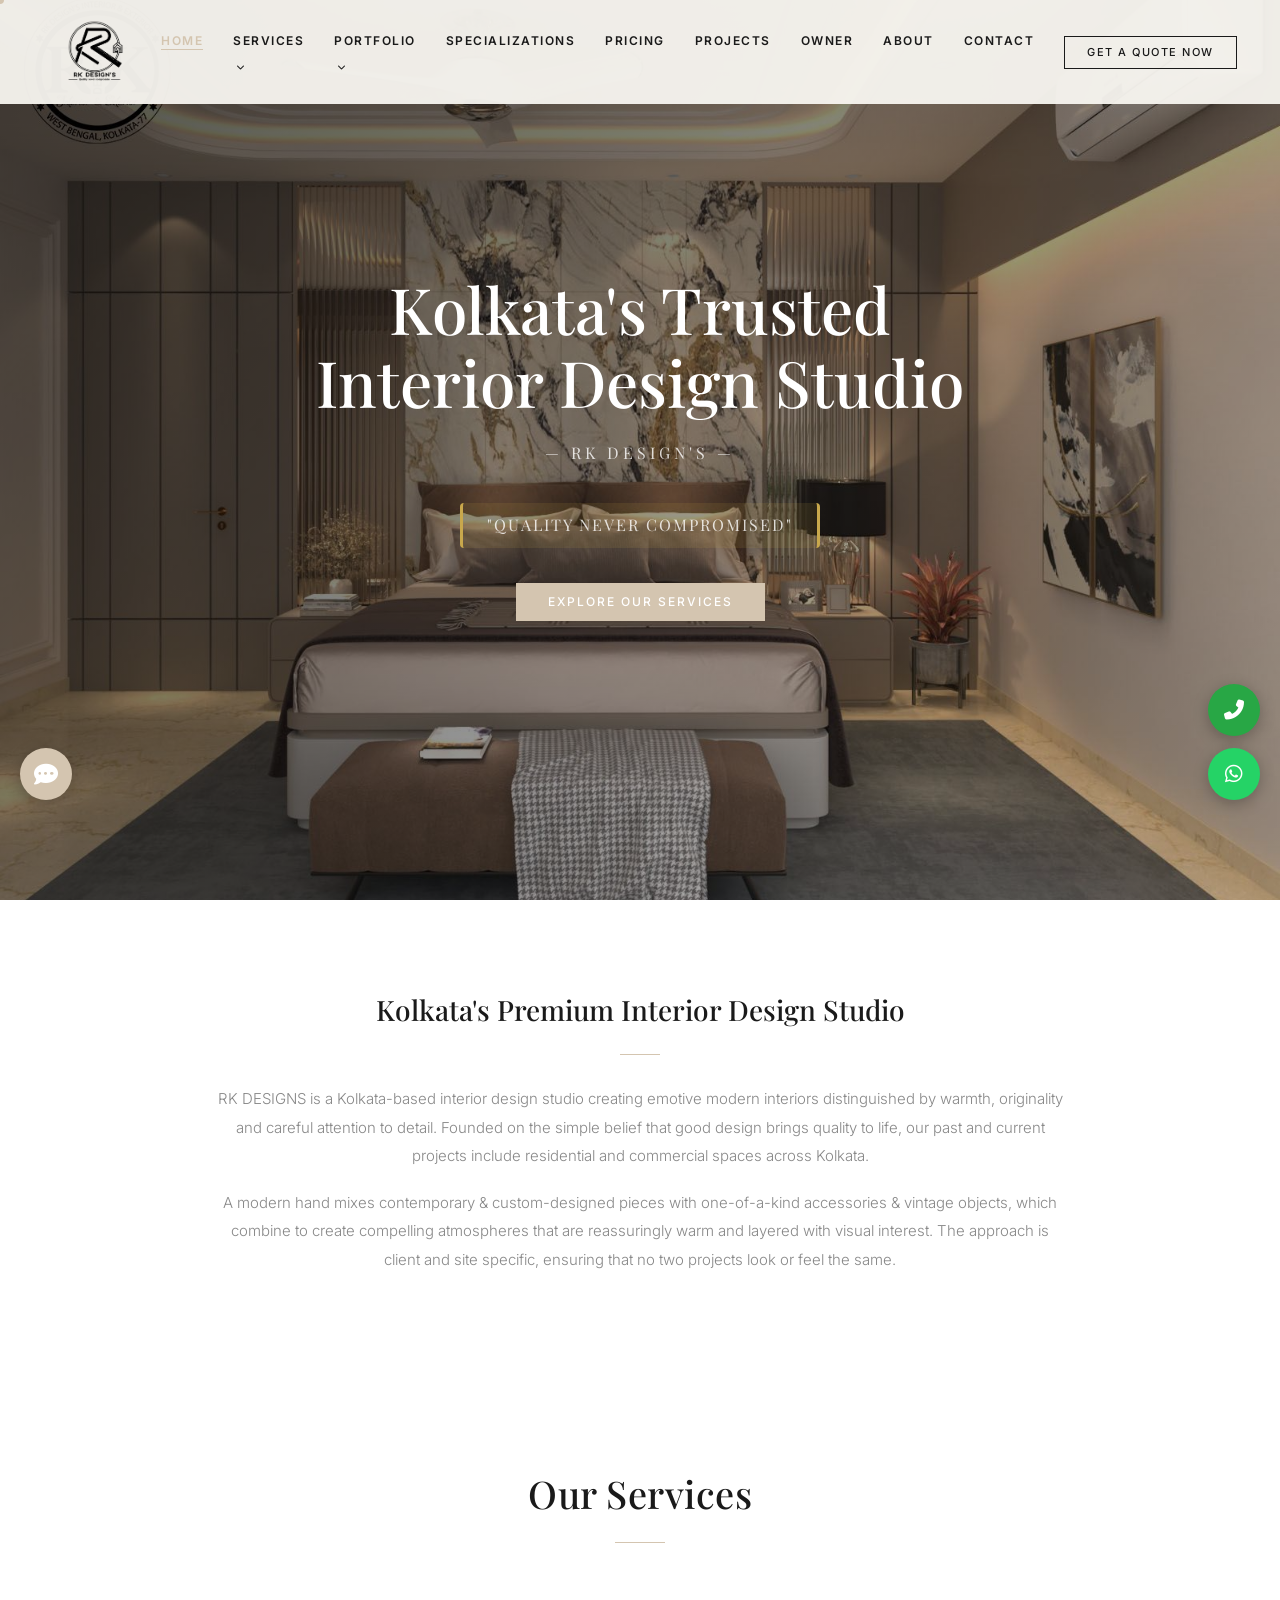
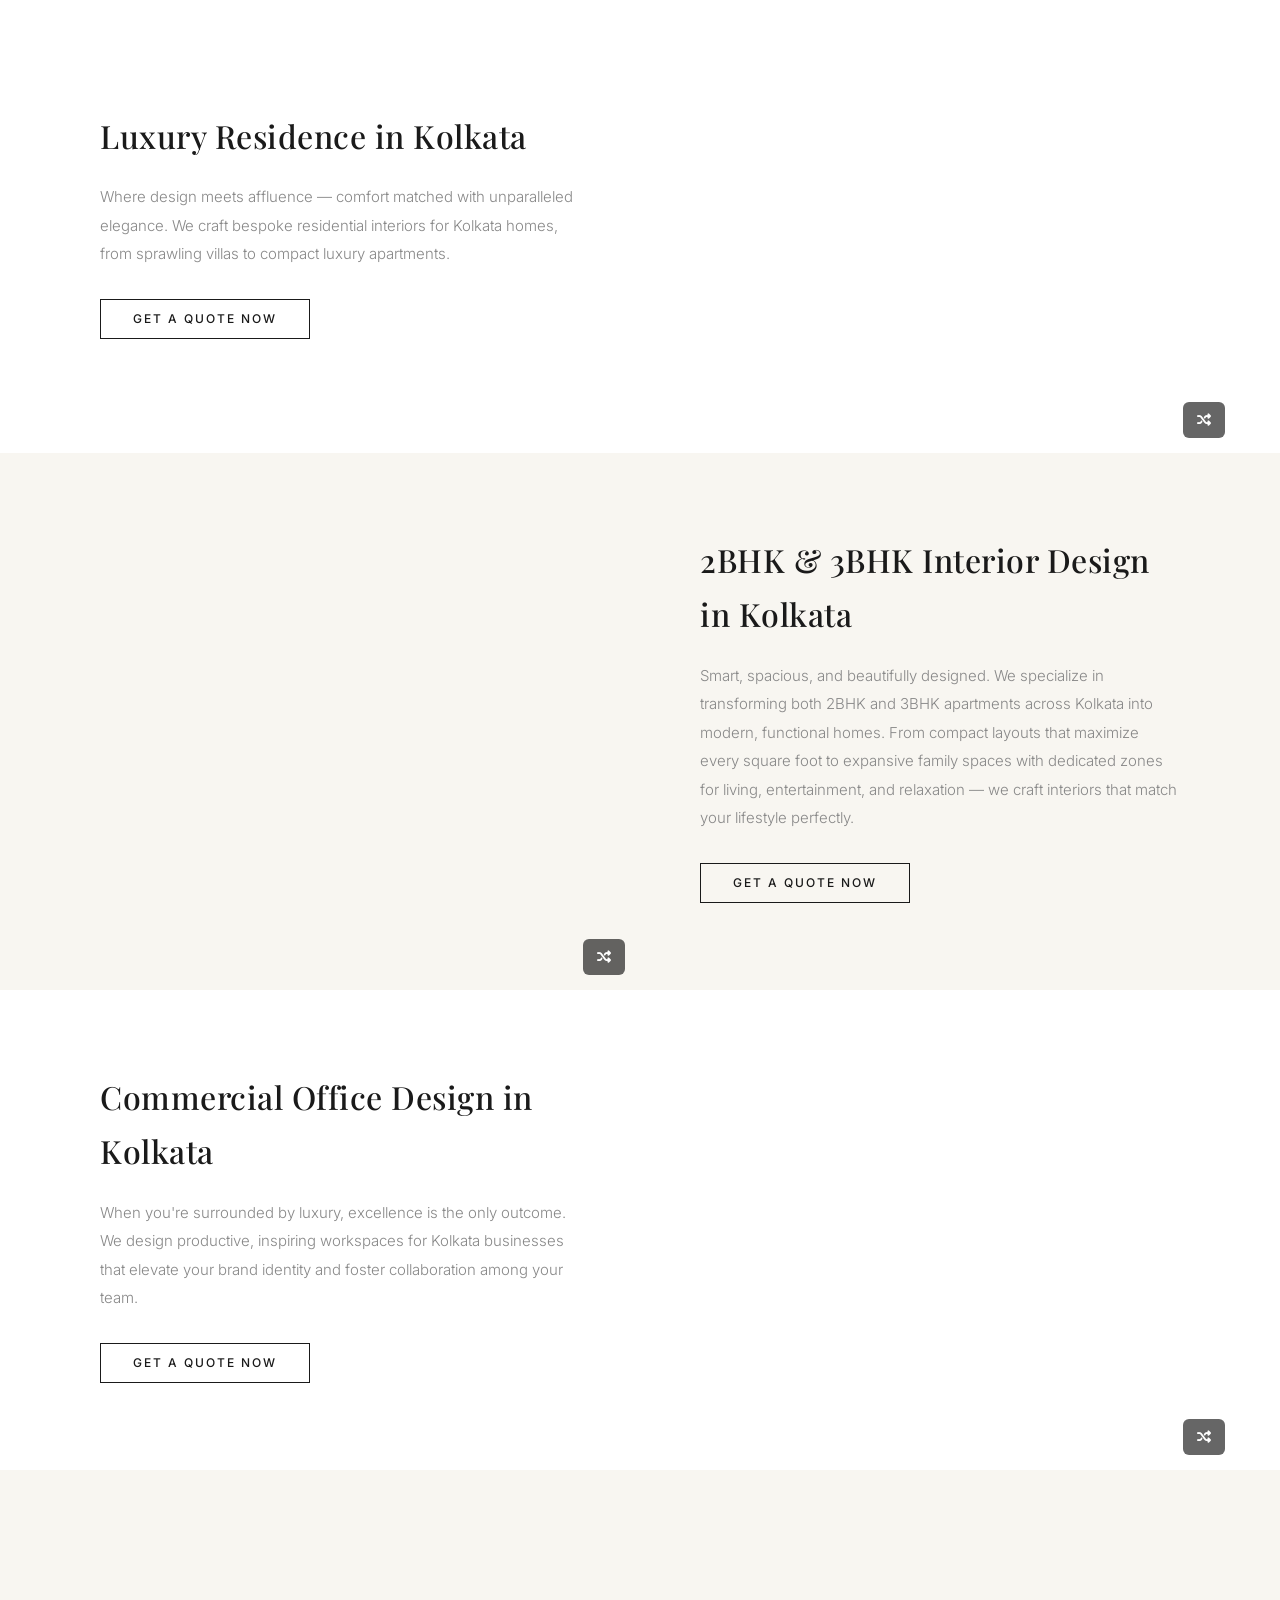
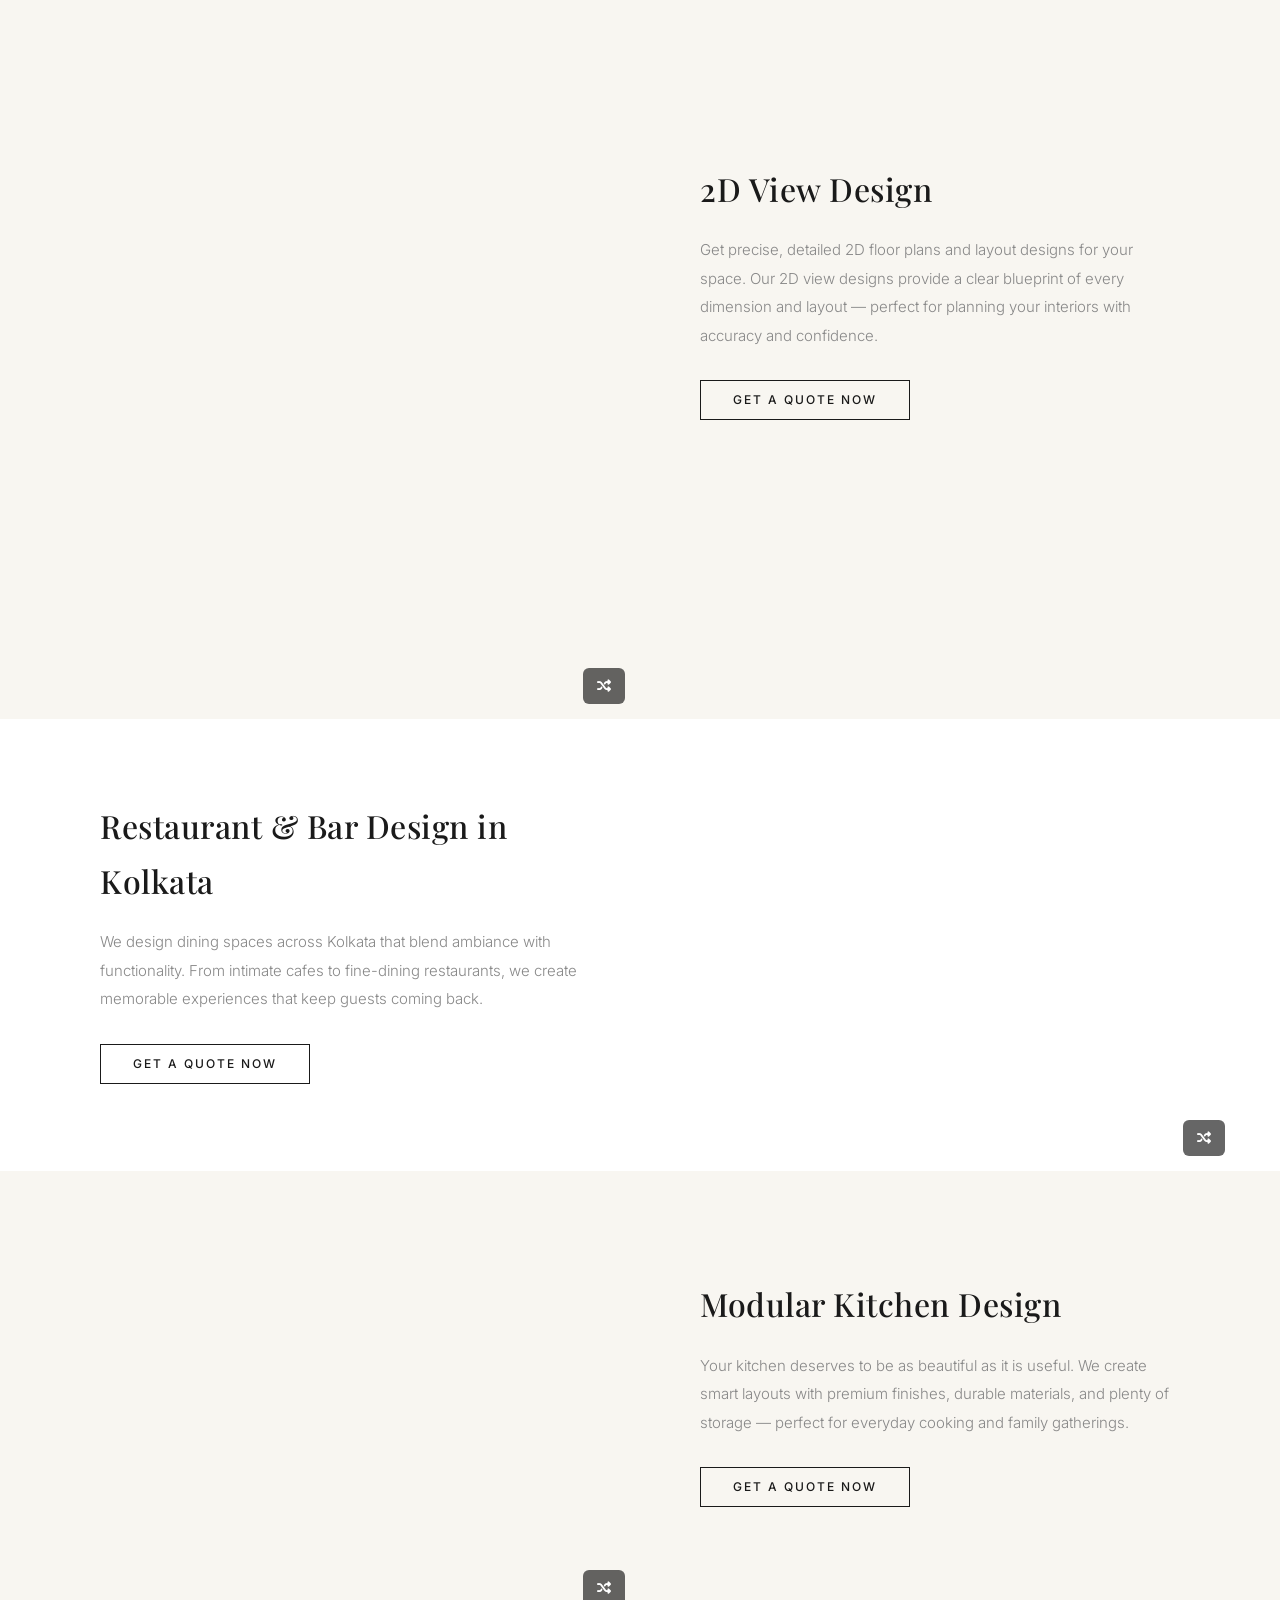
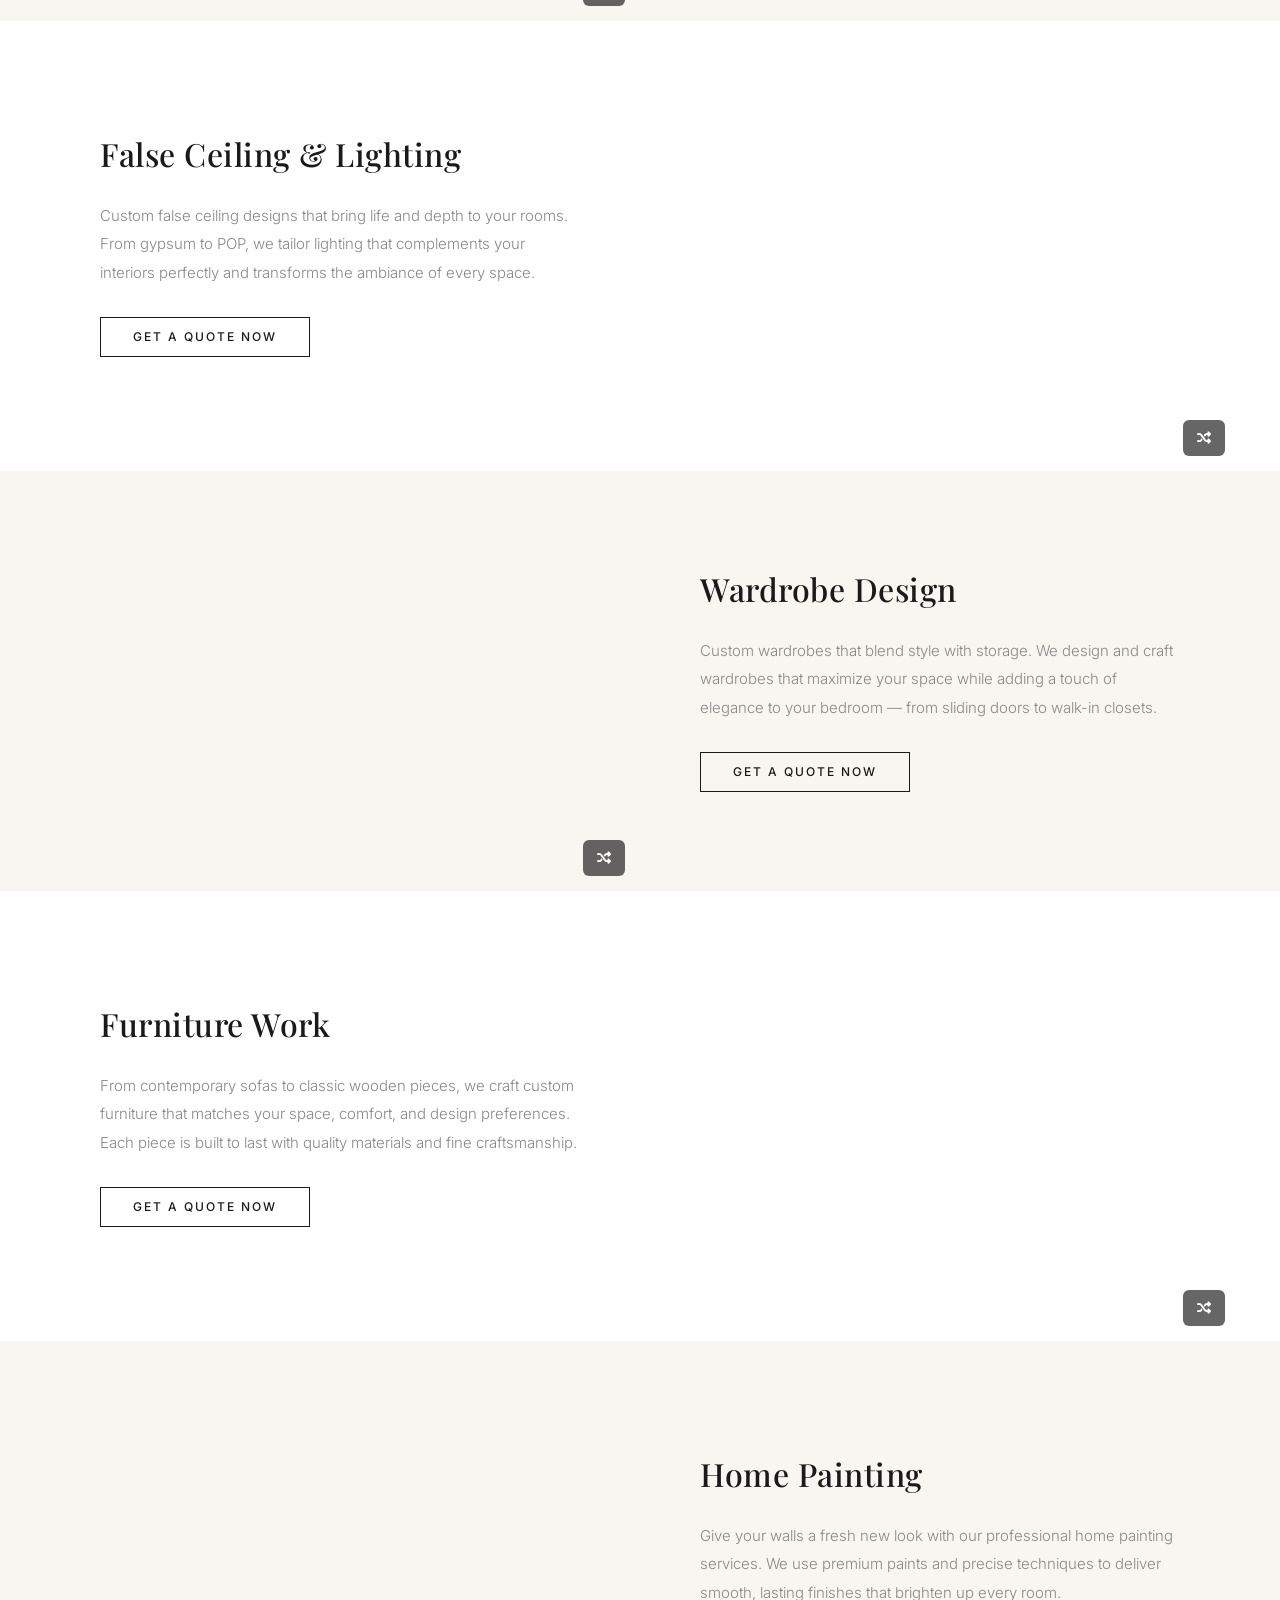
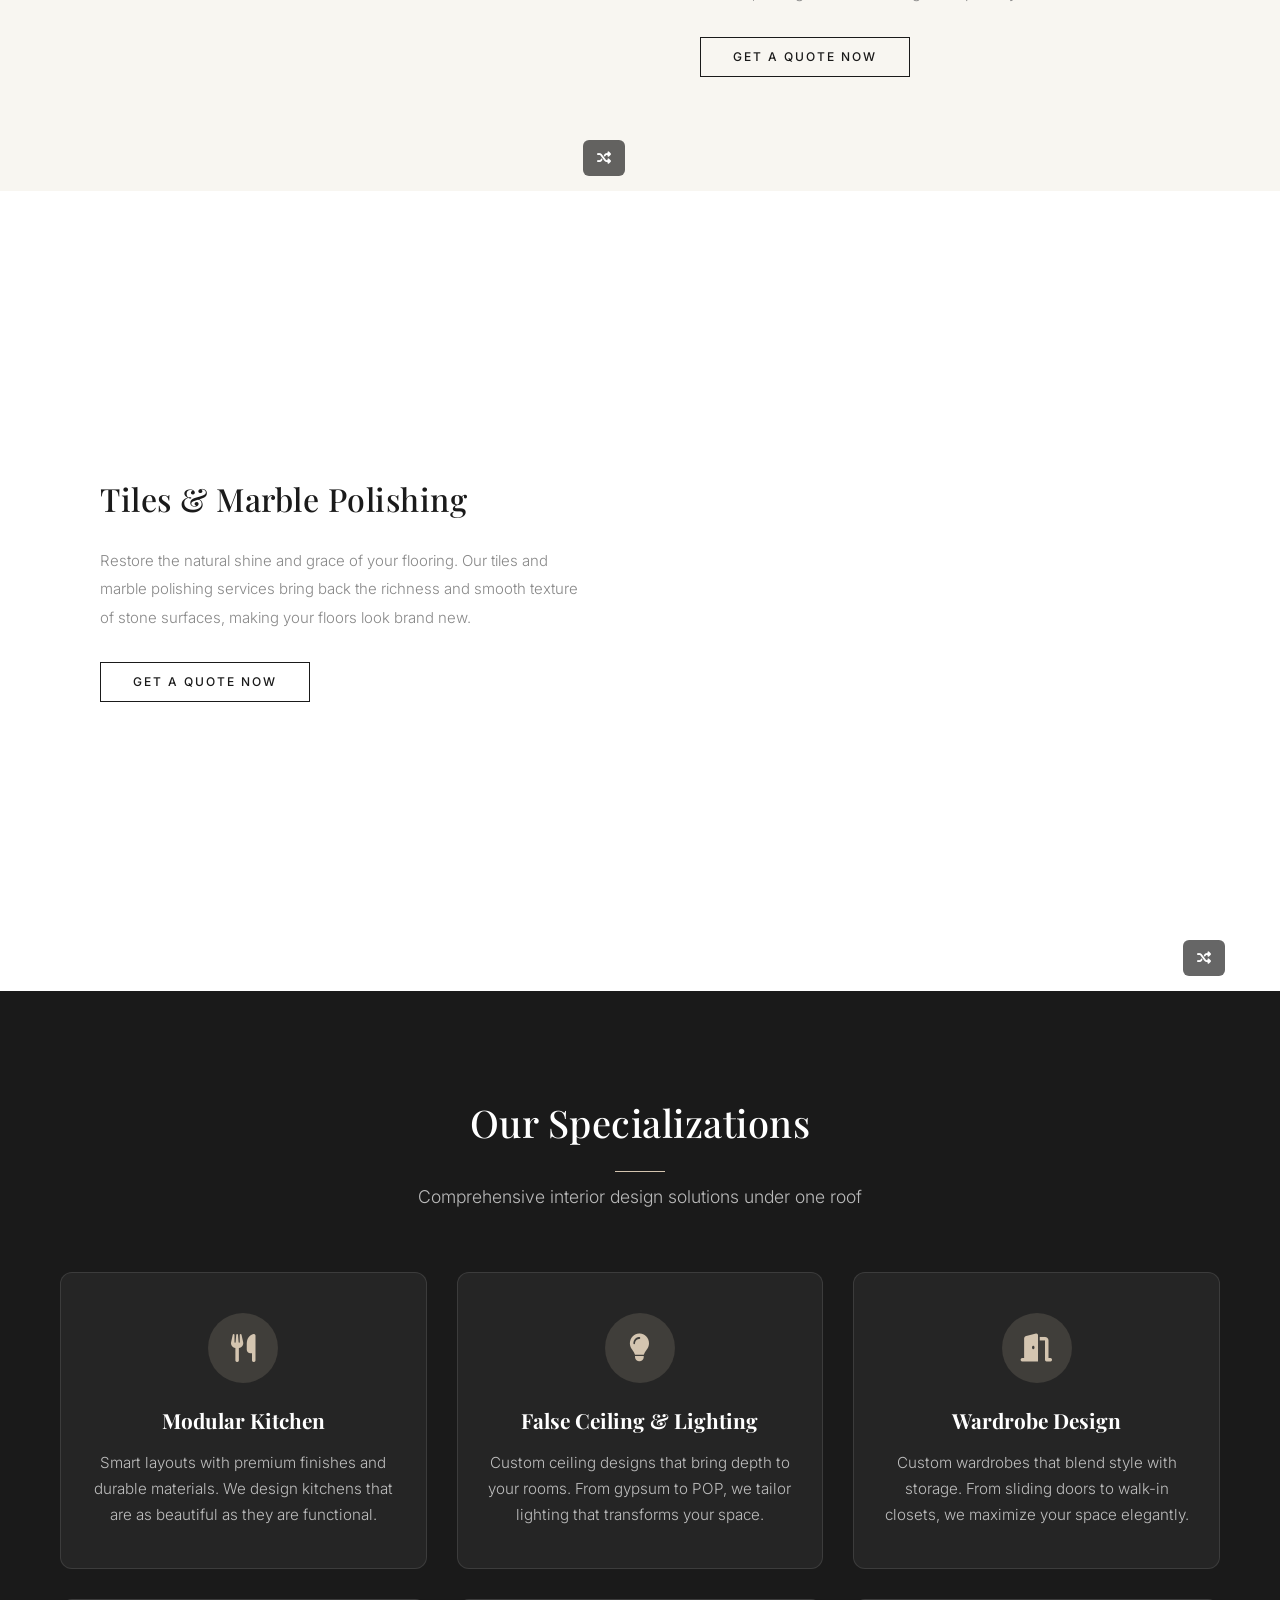
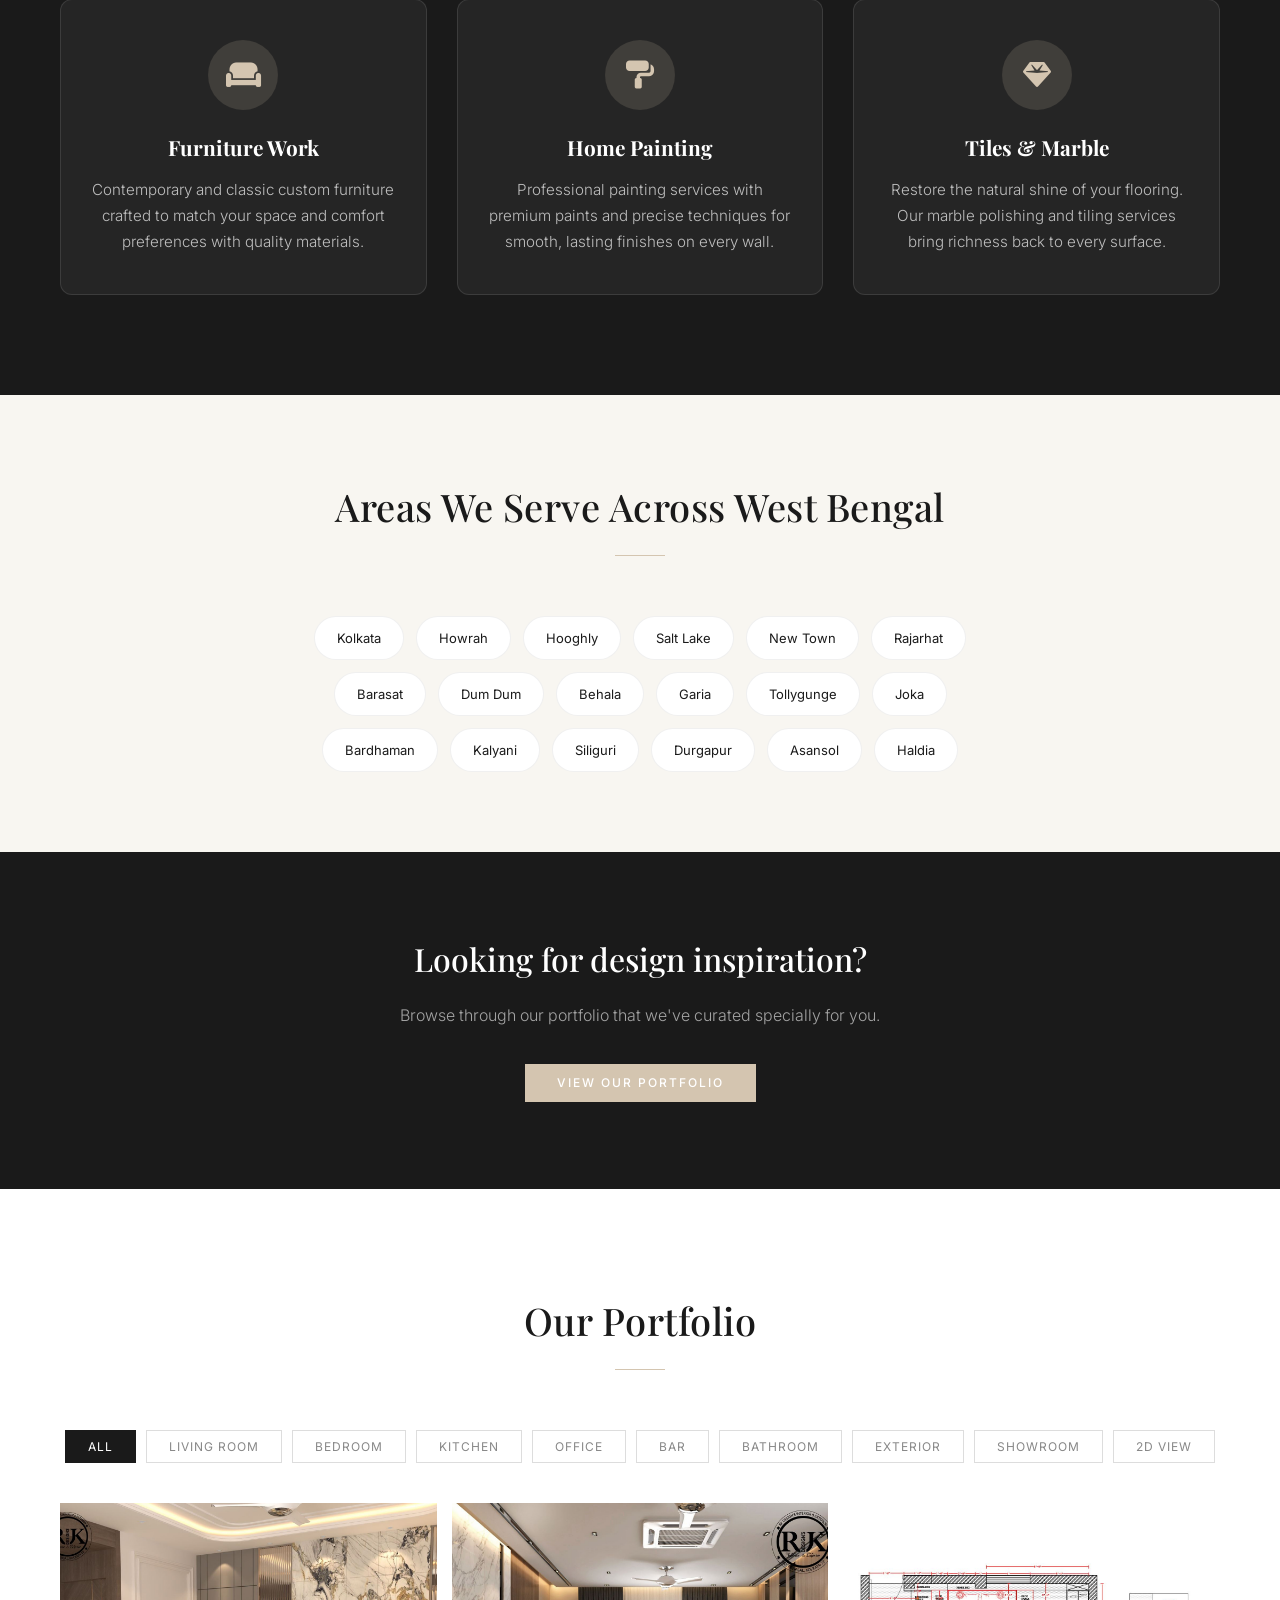
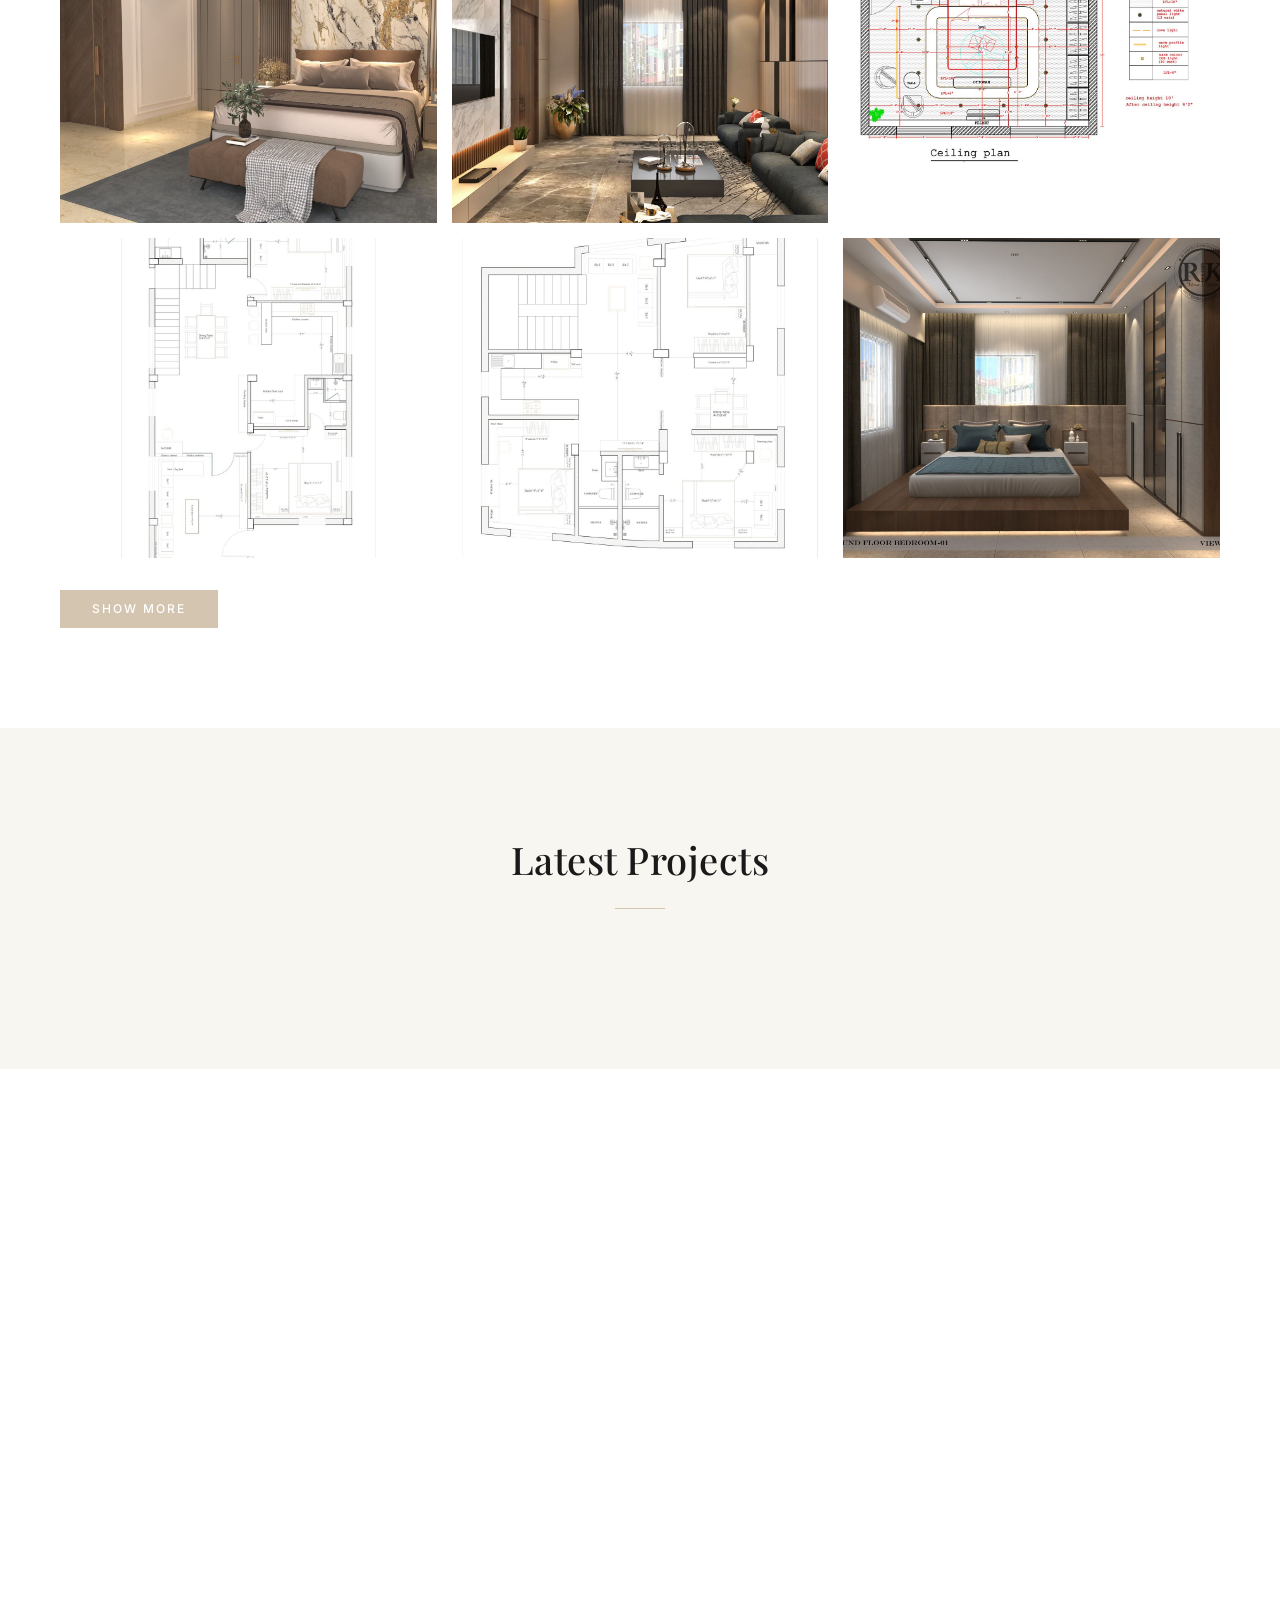
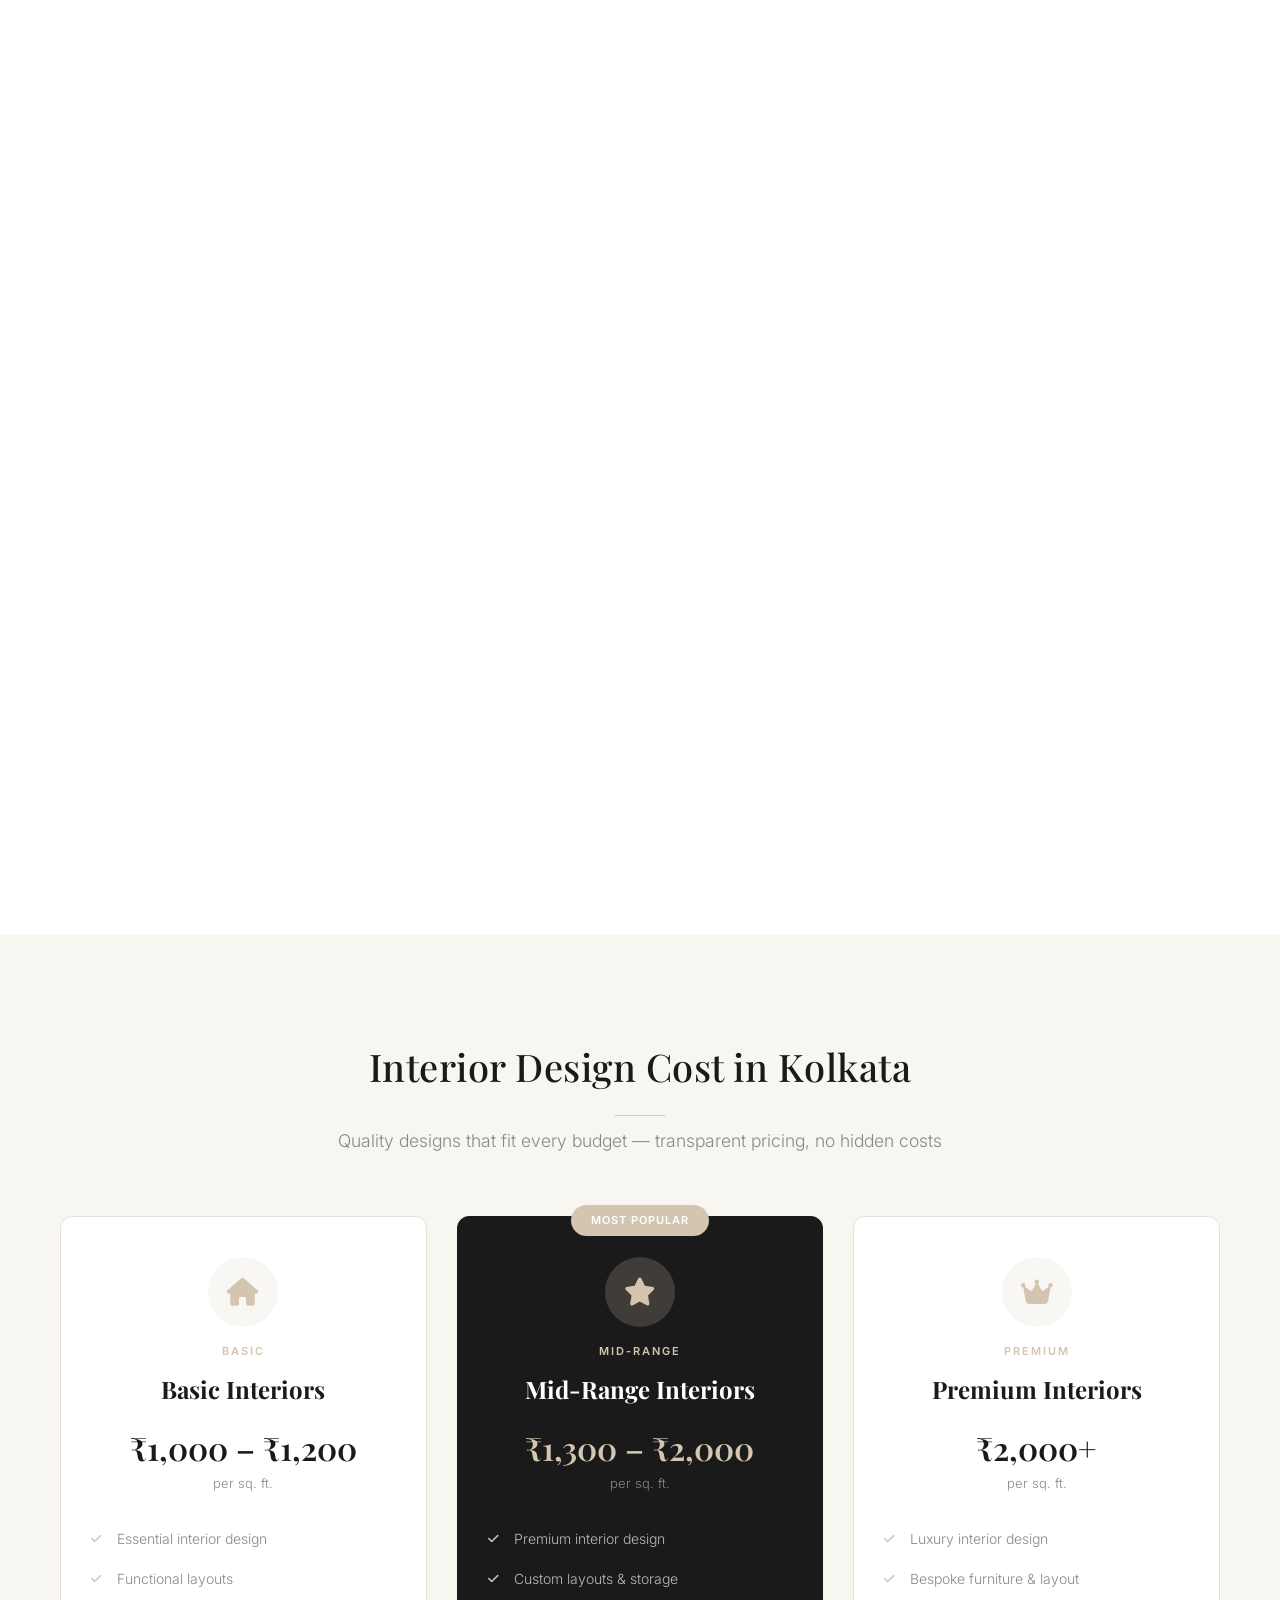
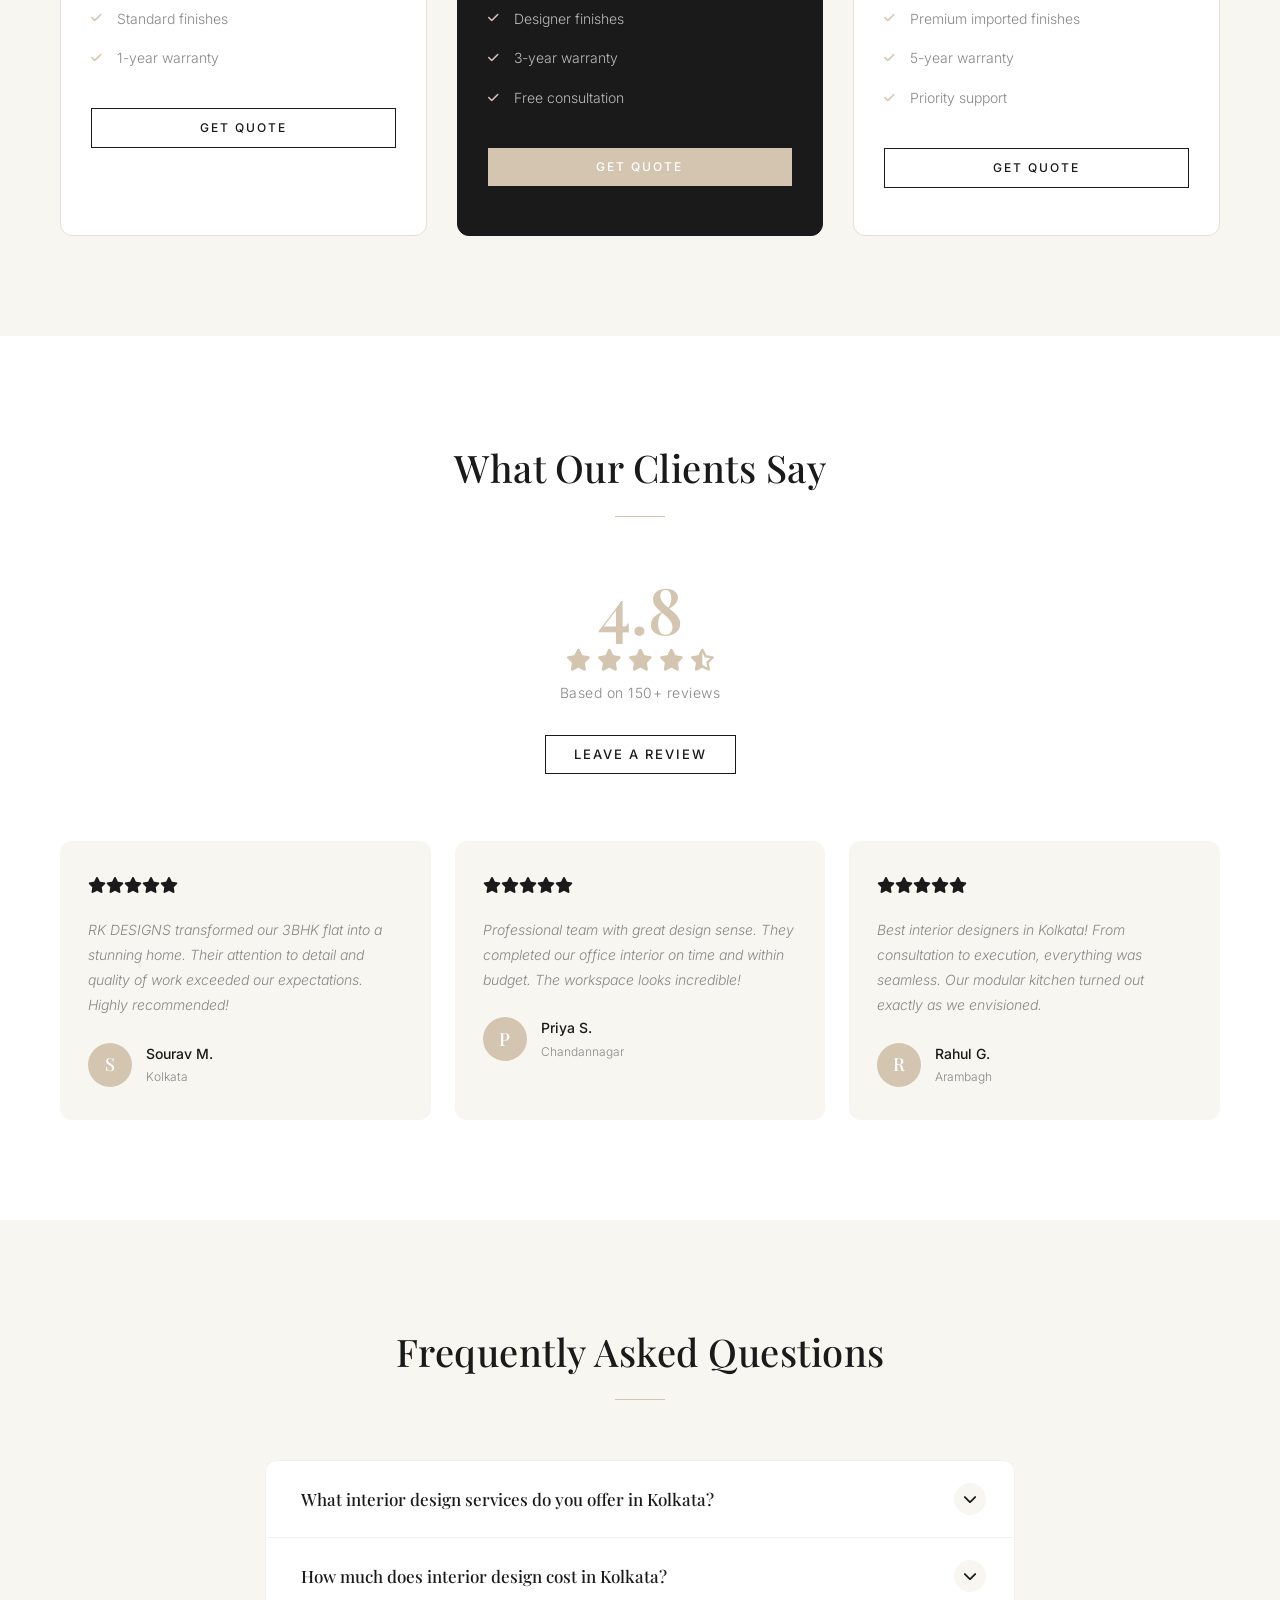
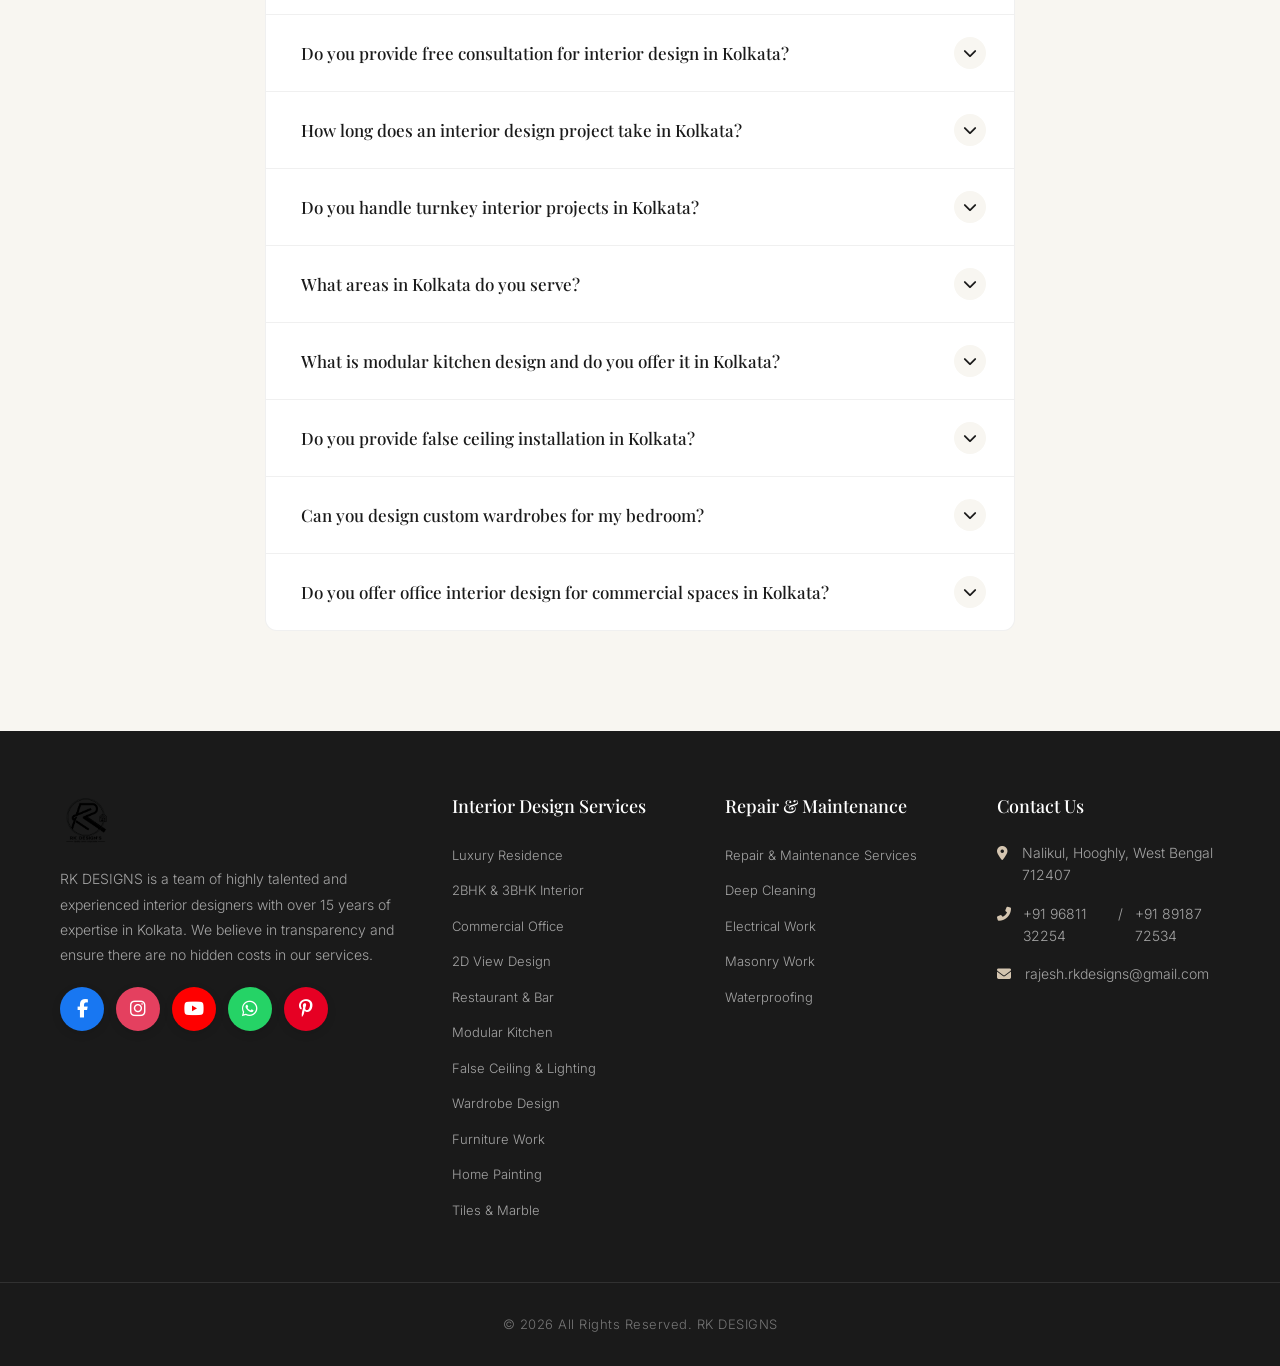
==== index.html @ aaad0874 "Add Repair & Maintenance column in footer with open-quote links" ====
<!DOCTYPE html>
<html lang="en-IN">
<head>
  <meta charset="UTF-8">
  <meta name="viewport" content="width=device-width, initial-scale=1.0">
  <title>RK DESIGNS | Top Interior Designers in Kolkata — Home &amp; Office</title>
  <meta name="description" content="Top-rated interior design studio in Kolkata. Specializing in luxury home interiors, 2BHK/3BHK design, modular kitchens &amp; office spaces. 200+ projects delivered. Free consultation.">
  <meta name="keywords" content="interior design, Kolkata interior designers, luxury home interiors, 2BHK interior, 3BHK interior, office interior design, commercial interior design, RK Designs Interior, free consultation, Kolkata">
  <meta name="author" content="RK DESIGNS">
  <meta name="robots" content="index, follow">
  <meta name="google-site-verification" content="7tRbk-0bBxcNClmO24TuePrwwXHBdunjmTknTZgZs_I">
  <meta name="theme-color" content="#1a1a1a">
  <meta name="format-detection" content="telephone=yes">
  <meta name="referrer" content="origin-when-cross-origin">
  <meta name="geo.region" content="IN-WB">
  <meta name="geo.placename" content="Hooghly">
  <meta name="geo.position" content="22.8900;88.4000">
  <meta name="ICBM" content="22.8900, 88.4000">

  <link rel="canonical" href="https://www.rkdesignsinterior.in/">
  <link rel="sitemap" type="application/xml" title="Sitemap" href="/sitemap.xml">
  <link rel="icon" type="image/png" href="/uploads/logo.png">
  <link rel="apple-touch-icon" href="/uploads/logo.png">
  <link rel="preconnect" href="https://fonts.googleapis.com">
  <link rel="preconnect" href="https://fonts.gstatic.com" crossorigin>
  <link rel="preconnect" href="https://cdnjs.cloudflare.com">
  <link rel="preconnect" href="https://www.youtube.com">
  <link rel="preconnect" href="https://connect.facebook.net">
  <link rel="dns-prefetch" href="https://www.googletagmanager.com">
  <link rel="alternate" hreflang="en-IN" href="https://www.rkdesignsinterior.in/">
  <link rel="alternate" hreflang="x-default" href="https://www.rkdesignsinterior.in/">

  <!-- Open Graph -->
  <meta property="og:type" content="website">
  <meta property="og:title" content="RK DESIGNS | Interior Design Studio in Kolkata - Luxury Home &amp; Office Interiors">
  <meta property="og:description" content="RK Designs Interior offers luxury home interiors, 2BHK, 3BHK, office and commercial interior design services in Kolkata. Get a free consultation today.">
  <meta property="og:url" content="https://www.rkdesignsinterior.in/">
  <meta property="og:site_name" content="RK DESIGNS">
  <meta property="og:image" content="https://www.rkdesignsinterior.in/uploads/logo.png">
  <meta property="og:image:width" content="512">
  <meta property="og:image:height" content="512">
  <meta property="og:image:alt" content="RK DESIGNS - Interior Design Studio Kolkata">
  <meta property="og:locale" content="en_IN">

  <!-- Twitter Card -->
  <meta name="twitter:card" content="summary_large_image">
  <meta name="twitter:title" content="RK DESIGNS | Interior Design Studio in Kolkata">
  <meta name="twitter:description" content="RK Designs Interior offers luxury home interiors, 2BHK, 3BHK, office and commercial interior design services in Kolkata. Get a free consultation today.">
  <meta name="twitter:image" content="https://www.rkdesignsinterior.in/uploads/logo.png">

  <link rel="stylesheet" href="css/style.css">
  <link rel="stylesheet" href="https://cdnjs.cloudflare.com/ajax/libs/font-awesome/6.5.0/css/all.min.css" media="print" onload="this.media='all'">
  <link href="https://fonts.googleapis.com/css2?family=Playfair+Display:ital,wght@0,400;0,500;0,600;0,700;1,400;1,500&family=Inter:wght@300;400;500;600&display=swap" rel="stylesheet">
  <script src="https://www.youtube.com/iframe_api" defer></script>
  <link rel="preload" href="uploads/logo.png" as="image">

  <script type="application/ld+json">
  {
    "@context": "https://schema.org",
    "@type": "LocalBusiness",
    "@id": "https://www.rkdesignsinterior.in/#business",
    "mainEntityOfPage": "https://www.rkdesignsinterior.in/",
    "name": "RK DESIGNS",
    "currenciesAccepted": "INR",
    "paymentAccepted": "Cash, Credit Card, UPI, Bank Transfer",
    "image": "https://www.rkdesignsinterior.in/uploads/logo.png",
    "url": "https://www.rkdesignsinterior.in/",
    "telephone": ["+919681132254", "+918918772534"],
    "email": "rajesh.rkdesigns@gmail.com",
    "description": "Kolkata-based interior design studio specializing in luxury residence, commercial office, and hospitality interior design.",
    "address": {
      "@type": "PostalAddress",
      "streetAddress": "Nalikul, Hooghly",
      "addressLocality": "Hooghly",
      "addressRegion": "West Bengal",
      "postalCode": "712407",
      "addressCountry": "IN"
    },
    "geo": {
      "@type": "GeoCoordinates",
      "latitude": 22.8900,
      "longitude": 88.4000
    },
    "areaServed": ["Kolkata", "West Bengal"],
    "hasMap": "https://maps.google.com/?q=Hooghly",
    "founder": {
      "@type": "Person",
      "name": "Rajesh Dhara"
    },
    "contactPoint": {
      "@type": "ContactPoint",
      "telephone": "+919681132254",
      "contactType": "customer service",
      "availableLanguage": ["English", "Bengali", "Hindi"]
    },
    "sameAs": [
      "https://www.facebook.com/rkdesigns.interior.exterior",
      "https://www.instagram.com/rkdesigns.interior.exterior",
      "https://www.youtube.com/@rkdesignshomedecor3142",
      "https://wa.me/919681132254",
      "https://www.pinterest.com/dhararajesh/"
    ],
    "openingHours": "Mo-Su 09:00-20:00",
    "priceRange": "₹₹",
    "openingHoursSpecification": [
      { "@type": "OpeningHoursSpecification", "dayOfWeek": "Monday", "opens": "09:00", "closes": "20:00" },
      { "@type": "OpeningHoursSpecification", "dayOfWeek": "Tuesday", "opens": "09:00", "closes": "20:00" },
      { "@type": "OpeningHoursSpecification", "dayOfWeek": "Wednesday", "opens": "09:00", "closes": "20:00" },
      { "@type": "OpeningHoursSpecification", "dayOfWeek": "Thursday", "opens": "09:00", "closes": "20:00" },
      { "@type": "OpeningHoursSpecification", "dayOfWeek": "Friday", "opens": "09:00", "closes": "20:00" },
      { "@type": "OpeningHoursSpecification", "dayOfWeek": "Saturday", "opens": "09:00", "closes": "20:00" },
      { "@type": "OpeningHoursSpecification", "dayOfWeek": "Sunday", "opens": "09:00", "closes": "20:00" }
    ],
    "numberOfEmployees": { "@type": "QuantitativeValue", "minValue": 5, "maxValue": 20 },
    "foundingDate": "2010",
    "knowsAbout": ["Interior Design", "Home Renovation", "Modular Kitchen", "Office Design", "False Ceiling", "Wardrobe Design", "Furniture Design", "Home Painting", "Tiles and Marble Polishing"],
    "keywords": "interior design Kolkata, home interiors, modular kitchen, office interior, false ceiling, wardrobe design, furniture work, home painting, tiles marble polishing, RK DESIGNS"
  }
  </script>

  <script type="application/ld+json">
  {
    "@context": "https://schema.org",
    "@type": "Organization",
    "name": "RK DESIGNS",
    "url": "https://www.rkdesignsinterior.in/",
    "logo": "https://www.rkdesignsinterior.in/uploads/logo.png",
    "description": "Kolkata-based interior design company offering home interiors, modular kitchens, office interiors, false ceilings, and turnkey solutions.",
    "foundingDate": "2010",
    "founder": {
      "@type": "Person",
      "name": "Rajesh Dhara"
    },
    "contactPoint": [
      {
        "@type": "ContactPoint",
        "telephone": "+919681132254",
        "contactType": "customer service",
        "availableLanguage": ["English", "Bengali", "Hindi"]
      },
      {
        "@type": "ContactPoint",
        "telephone": "+918918772534",
        "contactType": "customer service",
        "availableLanguage": ["English", "Bengali", "Hindi"]
      }
    ],
    "sameAs": [
      "https://www.facebook.com/rkdesigns.interior.exterior",
      "https://www.instagram.com/rkdesigns.interior.exterior",
      "https://www.youtube.com/@rkdesignshomedecor3142",
      "https://wa.me/919681132254",
      "https://www.pinterest.com/dhararajesh/"
    ]
  }
  </script>

  <script type="application/ld+json">
  {
    "@context": "https://schema.org",
    "@type": "Service",
    "serviceType": "Interior Design",
    "provider": {
      "@type": "LocalBusiness",
      "name": "RK DESIGNS",
      "url": "https://www.rkdesignsinterior.in/"
    },
    "areaServed": [
      { "@type": "City", "name": "Kolkata" },
      { "@type": "City", "name": "Howrah" },
      { "@type": "City", "name": "Siliguri" },
      { "@type": "City", "name": "Durgapur" },
      { "@type": "City", "name": "Asansol" },
      { "@type": "State", "name": "West Bengal" }
    ],
    "description": "RK DESIGNS offers professional interior design services across Kolkata and West Bengal including luxury home interiors, modular kitchen design, office interiors, false ceiling installation, wardrobe design, furniture work, home painting, tiles and marble polishing, 2D view design, and turnkey interior solutions.",
    "offers": [
      {
        "@type": "Offer",
        "itemOffered": {
          "@type": "Service",
          "name": "Luxury Residence Interior Design"
        }
      },
      {
        "@type": "Offer",
        "itemOffered": {
          "@type": "Service",
          "name": "2BHK & 3BHK Interior Design"
        }
      },
      {
        "@type": "Offer",
        "itemOffered": {
          "@type": "Service",
          "name": "Commercial Office Interior Design"
        }
      },
      {
        "@type": "Offer",
        "itemOffered": {
          "@type": "Service",
          "name": "2D View Design"
        }
      },
      {
        "@type": "Offer",
        "itemOffered": {
          "@type": "Service",
          "name": "Restaurant and Bar Design"
        }
      },
      {
        "@type": "Offer",
        "itemOffered": {
          "@type": "Service",
          "name": "Modular Kitchen Design"
        }
      },
      {
        "@type": "Offer",
        "itemOffered": {
          "@type": "Service",
          "name": "False Ceiling and Lighting"
        }
      },
      {
        "@type": "Offer",
        "itemOffered": {
          "@type": "Service",
          "name": "Wardrobe Design"
        }
      },
      {
        "@type": "Offer",
        "itemOffered": {
          "@type": "Service",
          "name": "Custom Furniture Work"
        }
      },
      {
        "@type": "Offer",
        "itemOffered": {
          "@type": "Service",
          "name": "Home Painting Services"
        }
      },
      {
        "@type": "Offer",
        "itemOffered": {
          "@type": "Service",
          "name": "Tiles and Marble Polishing"
        }
      },
      {
        "@type": "Offer",
        "itemOffered": {
          "@type": "Service",
          "name": "Turnkey Interior Solutions"
        }
      }
    ]
  }
  </script>

  <script type="application/ld+json">
  {
    "@context": "https://schema.org",
    "@type": "FAQPage",
    "mainEntity": [
      {
        "@type": "Question",
        "name": "What interior design services do you offer in Kolkata?",
        "acceptedAnswer": {
          "@type": "Answer",
          "text": "We offer home interiors, modular kitchen design, office interiors, false ceiling installation, 2D view design, and complete turnkey interior solutions for residential and commercial spaces across Kolkata."
        }
      },
      {
        "@type": "Question",
        "name": "How much does interior design cost in Kolkata?",
        "acceptedAnswer": {
          "@type": "Answer",
          "text": "Our pricing varies based on project scope, size, and materials. Contact us for a free consultation and customized quote tailored to your budget and requirements."
        }
      },
      {
        "@type": "Question",
        "name": "Do you provide free consultation for interior design in Kolkata?",
        "acceptedAnswer": {
          "@type": "Answer",
          "text": "Yes, we offer a free consultation to understand your requirements, discuss design ideas, and provide an estimated quote for your interior design project."
        }
      },
      {
        "@type": "Question",
        "name": "How long does an interior design project take in Kolkata?",
        "acceptedAnswer": {
          "@type": "Answer",
          "text": "Project timelines depend on the scope. A typical 2BHK or 3BHK apartment interior takes 4–8 weeks, while larger commercial projects may take longer. We provide a detailed timeline during consultation."
        }
      },
      {
        "@type": "Question",
        "name": "Do you handle turnkey interior projects in Kolkata?",
        "acceptedAnswer": {
          "@type": "Answer",
          "text": "Yes, we provide end-to-end turnkey interior solutions covering design, material selection, procurement, construction, installation, and project management."
        }
      },
      {
        "@type": "Question",
        "name": "What areas in Kolkata do you serve?",
        "acceptedAnswer": {
          "@type": "Answer",
          "text": "We serve all across West Bengal including Kolkata, Howrah, Hooghly, Salt Lake, New Town, Rajarhat, Barasat, Dum Dum, Behala, Garia, Tollygunge, Joka, Bardhaman, Kalyani, Siliguri, Durgapur, Asansol, Haldia, and surrounding regions."
        }
      },
      {
        "@type": "Question",
        "name": "What is modular kitchen design and do you offer it in Kolkata?",
        "acceptedAnswer": {
          "@type": "Answer",
          "text": "Modular kitchen design involves pre-fabricated cabinet modules that are assembled on-site for efficient storage and style. Yes, we design and install custom modular kitchens in Kolkata with premium finishes, durable materials, and smart layouts tailored to your cooking habits."
        }
      },
      {
        "@type": "Question",
        "name": "Do you provide false ceiling installation in Kolkata?",
        "acceptedAnswer": {
          "@type": "Answer",
          "text": "Yes, we specialize in custom false ceiling designs using gypsum and POP materials. Our team handles complete installation with integrated lighting design to transform the ambiance of any room in Kolkata."
        }
      },
      {
        "@type": "Question",
        "name": "Can you design custom wardrobes for my bedroom?",
        "acceptedAnswer": {
          "@type": "Answer",
          "text": "Absolutely. We design and craft custom wardrobes including sliding doors, hinged doors, and walk-in closets that maximize your storage space while complementing your bedroom decor."
        }
      },
      {
        "@type": "Question",
        "name": "Do you offer office interior design for commercial spaces in Kolkata?",
        "acceptedAnswer": {
          "@type": "Answer",
          "text": "Yes, we design productive and inspiring workspaces for businesses in Kolkata. Our commercial interior design services cover open-plan offices, cabins, conference rooms, and reception areas with a focus on brand identity and employee comfort."
        }
      }
    ]
  }
  </script>

  <script type="application/ld+json">
  {
    "@context": "https://schema.org",
    "@type": "Product",
    "name": "RK DESIGNS Interior Design Services",
    "description": "Professional interior design services in Kolkata and West Bengal including luxury home interiors, modular kitchen design, office interiors, false ceiling installation, wardrobe design, custom furniture, home painting, and tiles marble polishing.",
    "brand": { "@type": "Brand", "name": "RK DESIGNS" },
    "category": "Interior Design",
    "offers": {
      "@type": "AggregateOffer",
      "priceCurrency": "INR",
      "lowPrice": "500000",
      "highPrice": "2500000",
      "offerCount": "12",
      "availability": "https://schema.org/InStock"
    },
    "review": [
      {
        "@type": "Review",
        "reviewRating": { "@type": "Rating", "ratingValue": "5", "bestRating": "5" },
        "author": { "@type": "Person", "name": "Sourav M." },
        "reviewBody": "RK DESIGNS transformed our 3BHK flat into a stunning home. Their attention to detail and quality of work exceeded our expectations. Highly recommended!"
      },
      {
        "@type": "Review",
        "reviewRating": { "@type": "Rating", "ratingValue": "5", "bestRating": "5" },
        "author": { "@type": "Person", "name": "Priya S." },
        "reviewBody": "Professional team with great design sense. They completed our office interior on time and within budget. The workspace looks incredible!"
      },
      {
        "@type": "Review",
        "reviewRating": { "@type": "Rating", "ratingValue": "5", "bestRating": "5" },
        "author": { "@type": "Person", "name": "Rahul G." },
        "reviewBody": "Best interior designers in Kolkata! From consultation to execution, everything was seamless. Our modular kitchen turned out exactly as we envisioned."
      },
      {
        "@type": "Review",
        "reviewRating": { "@type": "Rating", "ratingValue": "5", "bestRating": "5" },
        "author": { "@type": "Person", "name": "Ananya B." },
        "reviewBody": "We hired RK DESIGNS for our false ceiling and lighting project. The team was professional and the result is stunning. Our living room looks completely transformed."
      },
      {
        "@type": "Review",
        "reviewRating": { "@type": "Rating", "ratingValue": "5", "bestRating": "5" },
        "author": { "@type": "Person", "name": "Vikram S." },
        "reviewBody": "Excellent wardrobe design and installation. The team listened to our requirements and delivered exactly what we wanted. Great craftsmanship and timely completion."
      }
    ],
    "aggregateRating": {
      "@type": "AggregateRating",
      "ratingValue": "4.8",
      "bestRating": "5",
      "worstRating": "1",
      "ratingCount": "150"
    }
  }
  </script>

  <script type="application/ld+json">
  {
    "@context": "https://schema.org",
    "@type": "BreadcrumbList",
    "itemListElement": [
      {
        "@type": "ListItem",
        "position": 1,
        "name": "Home",
        "item": "https://www.rkdesignsinterior.in/"
      },
      {
        "@type": "ListItem",
        "position": 2,
        "name": "Services",
        "item": "https://www.rkdesignsinterior.in/#services"
      },
      {
        "@type": "ListItem",
        "position": 3,
        "name": "Portfolio",
        "item": "https://www.rkdesignsinterior.in/#portfolio"
      },
      {
        "@type": "ListItem",
        "position": 4,
        "name": "Contact",
        "item": "https://www.rkdesignsinterior.in/#contact"
      }
    ]
  }
  </script>

  <script type="application/ld+json">
  {
    "@context": "https://schema.org",
    "@type": "ItemList",
    "name": "RK DESIGNS Interior Design Project Videos",
    "description": "Collection of interior design project videos and walkthroughs by RK DESIGNS in Kolkata",
    "url": "https://www.youtube.com/@rkdesignshomedecor3142",
    "itemListElement": [
      {
        "@type": "VideoObject",
        "name": "RK DESIGNS Interior Design Projects",
        "description": "Portfolio of interior design projects by RK DESIGNS in Kolkata, West Bengal",
        "thumbnailUrl": "https://www.rkdesignsinterior.in/uploads/logo.png",
        "contentUrl": "https://www.youtube.com/watch?v=wKu-m-xIEYk",
        "embedUrl": "https://www.youtube.com/embed/wKu-m-xIEYk",
        "uploadDate": "2026-06-03",
        "publisher": {
          "@type": "Organization",
          "name": "RK DESIGNS",
          "url": "https://www.rkdesignsinterior.in/"
        }
      }
    ]
  }
  </script>
</head>
<body>
  <div class="scroll-progress" id="scrollProgress"></div>
  <div class="cursor-dot" id="cursorDot"></div>
  <!-- Navigation -->
  <nav class="navbar">
    <div class="container nav-container">
      <a href="#" class="logo">
        <img src="uploads/logo.png" alt="RK DESIGNS - Interior Design Studio Kolkata" class="logo-img" fetchpriority="high">
      </a>
      <ul class="nav-links" id="navLinks">
        <li><a href="#home">Home</a></li>
        <li class="dropdown">
          <a href="#services" class="active">Services <i class="fas fa-chevron-down"></i></a>
          <ul class="dropdown-menu">
            <li><a href="#service-luxury">Luxury Residence</a></li>
            <li><a href="#service-bhk">2BHK &amp; 3BHK</a></li>
            <li><a href="#service-commercial">Commercial Office</a></li>
            <li><a href="#service-retail">2D View Design</a></li>
            <li><a href="#service-hospitality">Restaurant</a></li>
            <li><a href="#service-modular-kitchen">Modular Kitchen</a></li>
            <li><a href="#service-false-ceiling">False Ceiling</a></li>
            <li><a href="#service-wardrobe">Wardrobe Design</a></li>
            <li><a href="#service-furniture">Furniture Work</a></li>
            <li><a href="#service-painting">Home Painting</a></li>
            <li><a href="#service-tiles-marble">Tiles &amp; Marble</a></li>
          </ul>
        </li>
        <li class="dropdown">
          <a href="#portfolio">Portfolio <i class="fas fa-chevron-down"></i></a>
          <ul class="dropdown-menu">
            <li><a href="#portfolio" data-filter="all">All</a></li>
            <li><a href="#portfolio" data-filter="living">Living Room</a></li>
            <li><a href="#portfolio" data-filter="bedroom">Bedroom</a></li>
            <li><a href="#portfolio" data-filter="kitchen">Kitchen</a></li>
            <li><a href="#portfolio" data-filter="office">Office</a></li>
            <li><a href="#portfolio" data-filter="bar">Bar</a></li>
            <li><a href="#portfolio" data-filter="bathroom">Bathroom</a></li>
            <li><a href="#portfolio" data-filter="exterior">Exterior</a></li>
            <li><a href="#portfolio" data-filter="showroom">Showroom</a></li>
            <li><a href="#portfolio" data-filter="layout">2D View</a></li>
          </ul>
        </li>
        <li><a href="#specializations">Specializations</a></li>
        <li><a href="#budget">Pricing</a></li>
        <li><a href="#posts">Projects</a></li>
        <li><a href="#owner">Owner</a></li>

        <li><a href="#about">About</a></li>
        <li><a href="#contact">Contact</a></li>
      </ul>
      <a href="#" class="btn-nav" id="openQuoteBtn">Get A Quote Now</a>
      <div class="hamburger" id="hamburger" role="button" aria-label="Toggle navigation menu" tabindex="0">
        <span></span>
        <span></span>
        <span></span>
      </div>
    </div>
  </nav>

  <!-- Hero -->
  <section class="hero" id="home">
    <div class="hero-slide">
      <div class="hero-overlay"></div>
      <div class="container hero-content">
        <h1 class="hero-title">Kolkata's Trusted<br>Interior Design Studio</h1>
        <p class="hero-brand">— RK DESIGN'S —</p>
        <p class="hero-tagline"><span class="highlight">"QUALITY NEVER COMPROMISED"</span></p>
        <a href="#services" class="btn btn-primary hero-cta">Explore Our Services</a>
      </div>
    </div>
  </section>

  <!-- Intro Quote Section -->
  <section class="intro-quote" data-reveal="fade-up">
    <div class="container">
      <div class="quote-content">
        <h2>Kolkata's Premium Interior Design Studio</h2>
        <div class="quote-divider"></div>
        <p>RK DESIGNS is a Kolkata-based interior design studio creating emotive modern interiors distinguished by warmth, originality and careful attention to detail. Founded on the simple belief that good design brings quality to life, our past and current projects include residential and commercial spaces across Kolkata.</p>
        <p>A modern hand mixes contemporary & custom-designed pieces with one-of-a-kind accessories & vintage objects, which combine to create compelling atmospheres that are reassuringly warm and layered with visual interest. The approach is client and site specific, ensuring that no two projects look or feel the same.</p>
      </div>
    </div>
  </section>

  <!-- Services (Alternating Layout) -->
  <section class="services" id="services">
    <div class="container">
      <div class="section-header">
        <h2>Our Services</h2>
        <div class="section-divider"></div>
      </div>
    </div>

    <!-- Service 1: Text Left / Image Right -->
    <div class="service-block" id="service-luxury" data-reveal="fade-up">
      <div class="service-block-inner">
        <div class="service-text">
          <h3>Luxury Residence in Kolkata</h3>
          <p>Where design meets affluence — comfort matched with unparalleled elegance. We craft bespoke residential interiors for Kolkata homes, from sprawling villas to compact luxury apartments.</p>
          <a href="#" class="btn btn-outline open-quote">Get A Quote Now</a>
        </div>
        <div class="service-image" style="position:relative;">
          <a href="#portfolio" id="luxuryImgLink">
            <img id="luxuryImg" src="uploads/portfolio/living/modern-living-room-interior-kolkata-1.jpg" alt="Luxury Villa Interior Design in Kolkata by RK DESIGNS" width="1600" height="1200" decoding="async" style="cursor:pointer;" loading="lazy">
          </a>
          <button id="shuffleLuxuryBtn" style="position:absolute;bottom:15px;right:15px;background:rgba(0,0,0,0.6);color:#fff;border:none;padding:10px 14px;border-radius:6px;cursor:pointer;font-size:14px;z-index:2;" title="Next Photo"><i class="fas fa-shuffle"></i></button>
        </div>
      </div>
    </div>

    <!-- Service 2: Image Left / Text Right (Merged 2BHK & 3BHK) -->
    <div class="service-block service-block-alt" id="service-bhk" data-reveal="fade-up">
      <div class="service-block-inner">
        <div class="service-image" style="position:relative;">
          <a href="#portfolio" id="bhkImgLink">
            <img id="bhkImg" src="uploads/portfolio/bedroom/luxury-bedroom-interior-design-kolkata-2.jpg" alt="2BHK and 3BHK Interior Design in Kolkata by RK DESIGNS" width="2200" height="1485" decoding="async" style="cursor:pointer;" loading="lazy">
          </a>
          <button id="shuffleBhkBtn" style="position:absolute;bottom:15px;right:15px;background:rgba(0,0,0,0.6);color:#fff;border:none;padding:10px 14px;border-radius:6px;cursor:pointer;font-size:14px;z-index:2;" title="Next Photo"><i class="fas fa-shuffle"></i></button>
        </div>
        <div class="service-text">
          <h3>2BHK &amp; 3BHK Interior Design in Kolkata</h3>
          <p>Smart, spacious, and beautifully designed. We specialize in transforming both 2BHK and 3BHK apartments across Kolkata into modern, functional homes. From compact layouts that maximize every square foot to expansive family spaces with dedicated zones for living, entertainment, and relaxation — we craft interiors that match your lifestyle perfectly.</p>
          <a href="#" class="btn btn-outline open-quote">Get A Quote Now</a>
        </div>
      </div>
    </div>

    <!-- Service 3: Text Left / Image Right -->
    <div class="service-block" id="service-commercial" data-reveal="fade-up">
      <div class="service-block-inner">
        <div class="service-text">
          <h3>Commercial Office Design in Kolkata</h3>
          <p>When you're surrounded by luxury, excellence is the only outcome. We design productive, inspiring workspaces for Kolkata businesses that elevate your brand identity and foster collaboration among your team.</p>
          <a href="#" class="btn btn-outline open-quote">Get A Quote Now</a>
        </div>
        <div class="service-image" style="position:relative;">
          <a href="#portfolio" id="officeImgLink">
            <img id="officeImg" src="uploads/portfolio/office/modern-office-interior-design-kolkata-1.jpg" alt="Office Interior Design in Kolkata by RK DESIGNS" width="1600" height="1200" decoding="async" style="cursor:pointer;" loading="lazy">
          </a>
          <button id="shuffleOfficeBtn" style="position:absolute;bottom:15px;right:15px;background:rgba(0,0,0,0.6);color:#fff;border:none;padding:10px 14px;border-radius:6px;cursor:pointer;font-size:14px;z-index:2;" title="Next Photo"><i class="fas fa-shuffle"></i></button>
        </div>
      </div>
    </div>

    <!-- Service 4: Image Left / Text Right -->
    <div class="service-block service-block-alt" id="service-retail" data-reveal="fade-up">
      <div class="service-block-inner">
        <div class="service-image" style="position:relative;">
          <a href="#portfolio" id="view2dImgLink">
            <img id="view2dImg" src="uploads/portfolio/layout/3d-layout-design-kolkata-3.jpg" alt="2D View Design in Kolkata by RK DESIGNS" width="1190" height="1684" decoding="async" style="cursor:pointer;" loading="lazy">
          </a>
          <button id="shuffleView2dBtn" style="position:absolute;bottom:15px;right:15px;background:rgba(0,0,0,0.6);color:#fff;border:none;padding:10px 14px;border-radius:6px;cursor:pointer;font-size:14px;z-index:2;" title="Next Photo"><i class="fas fa-shuffle"></i></button>
        </div>
        <div class="service-text">
          <h3>2D View Design</h3>
          <p>Get precise, detailed 2D floor plans and layout designs for your space. Our 2D view designs provide a clear blueprint of every dimension and layout — perfect for planning your interiors with accuracy and confidence.</p>
          <a href="#" class="btn btn-outline open-quote">Get A Quote Now</a>
        </div>
      </div>
    </div>

    <!-- Service 5: Text Left / Image Right -->
    <div class="service-block" id="service-hospitality" data-reveal="fade-up">
      <div class="service-block-inner">
        <div class="service-text">
          <h3>Restaurant &amp; Bar Design in Kolkata</h3>
          <p>We design dining spaces across Kolkata that blend ambiance with functionality. From intimate cafes to fine-dining restaurants, we create memorable experiences that keep guests coming back.</p>
          <a href="#" class="btn btn-outline open-quote">Get A Quote Now</a>
        </div>
        <div class="service-image" style="position:relative;">
          <a href="#portfolio" id="barImgLink">
            <img id="barImg" src="uploads/portfolio/bar/trendy-bar-interior-design-kolkata-2.jpg" alt="Restaurant and Bar Design in Kolkata by RK DESIGNS" width="1600" height="1200" decoding="async" style="cursor:pointer;" loading="lazy">
          </a>
          <button id="shuffleBarBtn" style="position:absolute;bottom:15px;right:15px;background:rgba(0,0,0,0.6);color:#fff;border:none;padding:10px 14px;border-radius:6px;cursor:pointer;font-size:14px;z-index:2;" title="Next Photo"><i class="fas fa-shuffle"></i></button>
        </div>
      </div>
    </div>

    <!-- Service 6: Image Left / Text Right -->
    <div class="service-block service-block-alt" id="service-modular-kitchen" data-reveal="fade-up">
      <div class="service-block-inner">
        <div class="service-image" style="position:relative;">
          <a href="#portfolio" id="kitchenImgLink">
            <img id="kitchenImg" src="uploads/portfolio/kitchen/modular-kitchen-design-kolkata-1.jpg" alt="Modular Kitchen Design in Kolkata by RK DESIGNS" width="1600" height="1200" decoding="async" style="cursor:pointer;" loading="lazy">
          </a>
          <button id="shuffleKitchenBtn" style="position:absolute;bottom:15px;right:15px;background:rgba(0,0,0,0.6);color:#fff;border:none;padding:10px 14px;border-radius:6px;cursor:pointer;font-size:14px;z-index:2;" title="Next Photo"><i class="fas fa-shuffle"></i></button>
        </div>
        <div class="service-text">
          <h3>Modular Kitchen Design</h3>
          <p>Your kitchen deserves to be as beautiful as it is useful. We create smart layouts with premium finishes, durable materials, and plenty of storage — perfect for everyday cooking and family gatherings.</p>
          <a href="#" class="btn btn-outline open-quote">Get A Quote Now</a>
        </div>
      </div>
    </div>

    <!-- Service 7: Text Left / Image Right -->
    <div class="service-block" id="service-false-ceiling" data-reveal="fade-up">
      <div class="service-block-inner">
        <div class="service-text">
          <h3>False Ceiling &amp; Lighting</h3>
          <p>Custom false ceiling designs that bring life and depth to your rooms. From gypsum to POP, we tailor lighting that complements your interiors perfectly and transforms the ambiance of every space.</p>
          <a href="#" class="btn btn-outline open-quote">Get A Quote Now</a>
        </div>
        <div class="service-image" style="position:relative;">
          <a href="#portfolio" id="ceilingImgLink">
            <img id="ceilingImg" src="uploads/portfolio/living/modern-living-room-interior-kolkata-1.jpg" alt="False Ceiling & Lighting Design in Kolkata by RK DESIGNS" width="1600" height="1200" decoding="async" style="cursor:pointer;" loading="lazy">
          </a>
          <button id="shuffleCeilingBtn" style="position:absolute;bottom:15px;right:15px;background:rgba(0,0,0,0.6);color:#fff;border:none;padding:10px 14px;border-radius:6px;cursor:pointer;font-size:14px;z-index:2;" title="Next Photo"><i class="fas fa-shuffle"></i></button>
        </div>
      </div>
    </div>

    <!-- Service 8: Image Left / Text Right -->
    <div class="service-block service-block-alt" id="service-wardrobe" data-reveal="fade-up">
      <div class="service-block-inner">
        <div class="service-image" style="position:relative;">
          <a href="#portfolio" id="wardrobeImgLink">
            <img id="wardrobeImg" src="uploads/portfolio/bedroom/luxury-bedroom-interior-design-kolkata-1.jpg" alt="Wardrobe Design in Kolkata by RK DESIGNS" width="1209" height="907" decoding="async" style="cursor:pointer;" loading="lazy">
          </a>
          <button id="shuffleWardrobeBtn" style="position:absolute;bottom:15px;right:15px;background:rgba(0,0,0,0.6);color:#fff;border:none;padding:10px 14px;border-radius:6px;cursor:pointer;font-size:14px;z-index:2;" title="Next Photo"><i class="fas fa-shuffle"></i></button>
        </div>
        <div class="service-text">
          <h3>Wardrobe Design</h3>
          <p>Custom wardrobes that blend style with storage. We design and craft wardrobes that maximize your space while adding a touch of elegance to your bedroom — from sliding doors to walk-in closets.</p>
          <a href="#" class="btn btn-outline open-quote">Get A Quote Now</a>
        </div>
      </div>
    </div>

    <!-- Service 9: Text Left / Image Right -->
    <div class="service-block" id="service-furniture" data-reveal="fade-up">
      <div class="service-block-inner">
        <div class="service-text">
          <h3>Furniture Work</h3>
          <p>From contemporary sofas to classic wooden pieces, we craft custom furniture that matches your space, comfort, and design preferences. Each piece is built to last with quality materials and fine craftsmanship.</p>
          <a href="#" class="btn btn-outline open-quote">Get A Quote Now</a>
        </div>
        <div class="service-image" style="position:relative;">
          <a href="#portfolio" id="furnitureImgLink">
            <img id="furnitureImg" src="uploads/portfolio/showroom/modern-showroom-interior-design-kolkata-1.jpg" alt="Custom Furniture Work in Kolkata by RK DESIGNS" width="1600" height="1200" decoding="async" style="cursor:pointer;" loading="lazy">
          </a>
          <button id="shuffleFurnitureBtn" style="position:absolute;bottom:15px;right:15px;background:rgba(0,0,0,0.6);color:#fff;border:none;padding:10px 14px;border-radius:6px;cursor:pointer;font-size:14px;z-index:2;" title="Next Photo"><i class="fas fa-shuffle"></i></button>
        </div>
      </div>
    </div>

    <!-- Service 10: Image Left / Text Right -->
    <div class="service-block service-block-alt" id="service-painting" data-reveal="fade-up">
      <div class="service-block-inner">
        <div class="service-image" style="position:relative;">
          <a href="#portfolio" id="paintingImgLink">
            <img id="paintingImg" src="uploads/portfolio/exterior/beautiful-exterior-design-kolkata-1.jpg" alt="Home Painting Services in Kolkata by RK DESIGNS" width="1600" height="1200" decoding="async" style="cursor:pointer;" loading="lazy">
          </a>
          <button id="shufflePaintingBtn" style="position:absolute;bottom:15px;right:15px;background:rgba(0,0,0,0.6);color:#fff;border:none;padding:10px 14px;border-radius:6px;cursor:pointer;font-size:14px;z-index:2;" title="Next Photo"><i class="fas fa-shuffle"></i></button>
        </div>
        <div class="service-text">
          <h3>Home Painting</h3>
          <p>Give your walls a fresh new look with our professional home painting services. We use premium paints and precise techniques to deliver smooth, lasting finishes that brighten up every room.</p>
          <a href="#" class="btn btn-outline open-quote">Get A Quote Now</a>
        </div>
      </div>
    </div>

    <!-- Service 11: Text Left / Image Right -->
    <div class="service-block" id="service-tiles-marble" data-reveal="fade-up">
      <div class="service-block-inner">
        <div class="service-text">
          <h3>Tiles &amp; Marble Polishing</h3>
          <p>Restore the natural shine and grace of your flooring. Our tiles and marble polishing services bring back the richness and smooth texture of stone surfaces, making your floors look brand new.</p>
          <a href="#" class="btn btn-outline open-quote">Get A Quote Now</a>
        </div>
        <div class="service-image" style="position:relative;">
          <a href="#portfolio" id="tilesImgLink">
            <img id="tilesImg" src="uploads/portfolio/bathroom/modern-bathroom-interior-design-kolkata-1.jpg" alt="Tiles and Marble Polishing in Kolkata by RK DESIGNS" width="1200" height="1600" decoding="async" style="cursor:pointer;" loading="lazy">
          </a>
          <button id="shuffleTilesBtn" style="position:absolute;bottom:15px;right:15px;background:rgba(0,0,0,0.6);color:#fff;border:none;padding:10px 14px;border-radius:6px;cursor:pointer;font-size:14px;z-index:2;" title="Next Photo"><i class="fas fa-shuffle"></i></button>
        </div>
      </div>
    </div>
  </section>

  <!-- Our Specializations -->
  <section class="specializations" id="specializations" data-reveal="fade-up">
    <div class="container">
      <div class="section-header">
        <h2>Our Specializations</h2>
        <div class="section-divider"></div>
        <p class="section-subtitle">Comprehensive interior design solutions under one roof</p>
      </div>
      <div class="specializations-grid">
        <div class="spec-card" data-reveal="fade-up">
          <div class="spec-icon"><i class="fas fa-utensils"></i></div>
          <h3>Modular Kitchen</h3>
          <p>Smart layouts with premium finishes and durable materials. We design kitchens that are as beautiful as they are functional.</p>
        </div>
        <div class="spec-card" data-reveal="fade-up">
          <div class="spec-icon"><i class="fas fa-lightbulb"></i></div>
          <h3>False Ceiling &amp; Lighting</h3>
          <p>Custom ceiling designs that bring depth to your rooms. From gypsum to POP, we tailor lighting that transforms your space.</p>
        </div>
        <div class="spec-card" data-reveal="fade-up">
          <div class="spec-icon"><i class="fas fa-door-open"></i></div>
          <h3>Wardrobe Design</h3>
          <p>Custom wardrobes that blend style with storage. From sliding doors to walk-in closets, we maximize your space elegantly.</p>
        </div>
        <div class="spec-card" data-reveal="fade-up">
          <div class="spec-icon"><i class="fas fa-couch"></i></div>
          <h3>Furniture Work</h3>
          <p>Contemporary and classic custom furniture crafted to match your space and comfort preferences with quality materials.</p>
        </div>
        <div class="spec-card" data-reveal="fade-up">
          <div class="spec-icon"><i class="fas fa-paint-roller"></i></div>
          <h3>Home Painting</h3>
          <p>Professional painting services with premium paints and precise techniques for smooth, lasting finishes on every wall.</p>
        </div>
        <div class="spec-card" data-reveal="fade-up">
          <div class="spec-icon"><i class="fas fa-gem"></i></div>
          <h3>Tiles &amp; Marble</h3>
          <p>Restore the natural shine of your flooring. Our marble polishing and tiling services bring richness back to every surface.</p>
        </div>
      </div>
    </div>
  </section>

  <!-- Areas We Serve -->
  <section class="areas-section" data-reveal="fade-up">
    <div class="container">
      <div class="section-header">
        <h2>Areas We Serve Across West Bengal</h2>
        <div class="section-divider"></div>
      </div>
      <div class="areas-grid">
        <a href="#" class="area-item open-quote">Kolkata</a>
        <a href="#" class="area-item open-quote">Howrah</a>
        <a href="#" class="area-item open-quote">Hooghly</a>
        <a href="#" class="area-item open-quote">Salt Lake</a>
        <a href="#" class="area-item open-quote">New Town</a>
        <a href="#" class="area-item open-quote">Rajarhat</a>
        <a href="#" class="area-item open-quote">Barasat</a>
        <a href="#" class="area-item open-quote">Dum Dum</a>
        <a href="#" class="area-item open-quote">Behala</a>
        <a href="#" class="area-item open-quote">Garia</a>
        <a href="#" class="area-item open-quote">Tollygunge</a>
        <a href="#" class="area-item open-quote">Joka</a>
        <a href="#" class="area-item open-quote">Bardhaman</a>
        <a href="#" class="area-item open-quote">Kalyani</a>
        <a href="#" class="area-item open-quote">Siliguri</a>
        <a href="#" class="area-item open-quote">Durgapur</a>
        <a href="#" class="area-item open-quote">Asansol</a>
        <a href="#" class="area-item open-quote">Haldia</a>
      </div>
    </div>
  </section>

  <!-- Portfolio CTA -->
  <section class="portfolio-cta" data-reveal="fade-up">
    <div class="container">
      <h2>Looking for design inspiration?</h2>
      <p>Browse through our portfolio that we've curated specially for you.</p>
      <a href="#portfolio" class="btn btn-primary">View Our Portfolio</a>
    </div>
  </section>

  <!-- Portfolio -->
  <section class="portfolio" id="portfolio" data-reveal="fade-up">
    <div class="container">
      <div class="section-header">
        <h2>Our Portfolio</h2>
        <div class="section-divider"></div>
      </div>
      <div class="portfolio-filters">
        <button class="filter-btn active" data-filter="all">All</button>
        <button class="filter-btn" data-filter="living">Living Room</button>
        <button class="filter-btn" data-filter="bedroom">Bedroom</button>
        <button class="filter-btn" data-filter="kitchen">Kitchen</button>
        <button class="filter-btn" data-filter="office">Office</button>
        <button class="filter-btn" data-filter="bar">Bar</button>
        <button class="filter-btn" data-filter="bathroom">Bathroom</button>
        <button class="filter-btn" data-filter="exterior">Exterior</button>
        <button class="filter-btn" data-filter="showroom">Showroom</button>
        <button class="filter-btn" data-filter="layout">2D View</button>
      </div>
      <div class="portfolio-grid" id="portfolioGrid"></div>
      <div style="text-align:center;margin-top:2rem;">
        <button id="showMoreBtn" class="btn btn-primary" style="display:none;">Show More</button>
      </div>
    </div>
  </section>

  <!-- Posts -->
  <section class="posts" id="posts" data-reveal="fade-up">
    <div class="container">
      <div class="section-header">
        <h2>Latest Projects</h2>
        <div class="section-divider"></div>
      </div>
      <div class="video-grid">
        <div id="youtube-player-0"></div>
        <div id="youtube-player-1"></div>
      </div>
    </div>
  </section>

  <!-- Owner -->
  <section class="owner" id="owner" data-reveal="fade-up">
    <div class="container">
      <div class="section-header">
        <h2>Meet the Owner</h2>
        <div class="section-divider"></div>
      </div>
      <div class="owner-wrapper">
        <div class="owner-image">
          <a href="https://www.facebook.com/rkdesigns.interior.exterior" target="_blank" rel="noopener noreferrer">
            <img src="uploads/owner-photo.jpg" alt="Rajesh Dhara - Interior Designer in Kolkata at RK DESIGNS" width="1023" height="1537" decoding="async" loading="lazy" style="cursor:pointer;">
          </a>
        </div>
        <div class="owner-info">
          <h3>Rajesh Dhara</h3>
          <span class="owner-title">Founder & Lead Designer</span>
          <p>With over 15 years of experience in interior design, Rajesh founded RK DESIGNS with a vision to transform spaces into works of art. His philosophy centers on the belief that great design is not just about aesthetics — it's about creating environments that enhance the way people live, work, and connect.</p>
          <p>Trained at some of the most prestigious design institutions and having worked on projects across India, Rajesh brings a unique blend of global sensibility and local craftsmanship to every project. His work has been featured in numerous design publications and he continues to push the boundaries of contemporary interior design.</p>
          <div class="owner-signature">— RK DESIGNS</div>
        </div>
      </div>
    </div>
  </section>

  <!-- Review Modal -->
  <div class="modal-overlay" id="reviewModal">
    <div class="modal-box">
      <button class="modal-close" id="reviewModalClose">&times;</button>
      <div class="modal-logo">
        <img src="uploads/logo.png" alt="RK DESIGNS - Leave a Review">
      </div>
      <div class="section-header">
        <h2>Leave a Review</h2>
        <div class="section-divider"></div>
      </div>
      <form class="quote-form" id="reviewForm">
        <div class="form-row">
          <input type="text" id="rName" placeholder="Your Name" required>
          <input type="email" id="rEmail" placeholder="Email Address">
        </div>
        <div class="form-row form-row-center">
          <label class="rating-label">Your Rating</label>
          <div class="star-rating" id="starRating">
            <i class="fas fa-star" data-value="1"></i>
            <i class="fas fa-star" data-value="2"></i>
            <i class="fas fa-star" data-value="3"></i>
            <i class="fas fa-star" data-value="4"></i>
            <i class="fas fa-star" data-value="5"></i>
          </div>
        </div>
        <textarea id="rReview" placeholder="Write your review..." rows="4" required></textarea>
        <button type="submit" class="btn btn-primary">Submit Review via WhatsApp</button>
      </form>
    </div>
  </div>

  <!-- Get Quote Modal -->
  <div class="modal-overlay" id="quoteModal">
      <div class="modal-box">
        <button class="modal-close" id="modalClose">&times;</button>
        <div class="modal-logo">
          <img src="uploads/logo.png" alt="RK DESIGNS - Get a Quote">
        </div>
        <div class="section-header">
          <h2>Get A Quote</h2>
        <div class="section-divider"></div>
      </div>
      <form class="quote-form" id="quoteForm">
        <div class="form-row">
          <input type="text" id="qName" placeholder="Your Name" required>
          <input type="tel" id="qPhone" placeholder="Phone Number" required>
        </div>
        <div class="form-row">
          <input type="email" id="qEmail" placeholder="Email Address" required>
          <select id="qService" required>
            <option value="" disabled selected>Select Service</option>
            <option value="Luxury Residence">Luxury Residence</option>
                <option value="2BHK & 3BHK Interior Design">2BHK &amp; 3BHK Interior Design</option>
            <option value="Commercial Office Design">Commercial Office Design</option>
            <option value="2D View Design">2D View Design</option>
            <option value="Restaurant &amp; Bar Design">Restaurant &amp; Bar Design</option>
            <option value="Modular Kitchen">Modular Kitchen</option>
            <option value="False Ceiling &amp; Lighting">False Ceiling &amp; Lighting</option>
            <option value="Wardrobe Design">Wardrobe Design</option>
            <option value="Furniture Work">Furniture Work</option>
            <option value="Home Painting">Home Painting</option>
            <option value="Tiles &amp; Marble Polishing">Tiles &amp; Marble Polishing</option>
            <option value="Other">Other</option>
          </select>
        </div>
        <textarea id="qAddress" placeholder="Your Address" rows="3" required></textarea>
        <button type="submit" class="btn btn-primary">Send via WhatsApp</button>
      </form>
    </div>
  </div>

  <!-- About -->
  <section class="about" id="about" data-reveal="fade-up">
    <div class="container">
      <div class="section-header">
        <h2>About Us</h2>
        <div class="section-divider"></div>
      </div>
      <div class="about-content">
        <div class="about-text">
           <p>At RK DESIGNS, we believe that every space has a story to tell. Founded with a passion for transforming ordinary spaces into extraordinary experiences, we are a trusted Kolkata interior designer and design studio specializing in residential, commercial, and restaurants &amp; bar design.</p>
          <p>Our approach is deeply collaborative — we work closely with each client to understand their vision, lifestyle, and aspirations. From concept to completion, we bring together creativity, craftsmanship, and attention to detail to deliver interiors that are both beautiful and functional.</p>
          <p>Whether it's a cozy home, a luxury villa, a bustling office, or a serene hotel, we pour our heart into every project, ensuring that each space reflects the unique personality of those who inhabit it.</p>
          <div class="about-stats">
            <div class="stat">
              <span class="stat-number">15+</span>
              <span class="stat-label">Years Experience</span>
            </div>
            <div class="stat">
              <span class="stat-number">200+</span>
              <span class="stat-label">Projects Done</span>
            </div>
            <div class="stat">
              <span class="stat-number">150+</span>
              <span class="stat-label">Happy Clients</span>
            </div>
          </div>
        </div>
      </div>
    </div>
  </section>

  <!-- Budget / Pricing Section -->
  <section class="budget-section" id="budget" data-reveal="fade-up">
    <div class="container">
      <div class="section-header">
        <h2>Interior Design Cost in Kolkata</h2>
        <div class="section-divider"></div>
        <p class="section-subtitle">Quality designs that fit every budget — transparent pricing, no hidden costs</p>
      </div>
      <div class="budget-grid">
        <div class="budget-card" data-reveal="fade-up">
          <div class="budget-icon"><i class="fas fa-home"></i></div>
          <span class="budget-label">Basic</span>
          <h3>Basic Interiors</h3>
          <div class="budget-price">
            <span class="budget-amount">₹1,000 – ₹1,200</span>
            <span class="budget-per">per sq. ft.</span>
          </div>
          <ul class="budget-features">
            <li><i class="fas fa-check"></i> Essential interior design</li>
            <li><i class="fas fa-check"></i> Functional layouts</li>
            <li><i class="fas fa-check"></i> Standard finishes</li>
            <li><i class="fas fa-check"></i> 1-year warranty</li>
          </ul>
          <a href="#" class="btn btn-outline open-quote">Get Quote</a>
        </div>
        <div class="budget-card budget-card-featured" data-reveal="fade-up">
          <div class="budget-badge">Most Popular</div>
          <div class="budget-icon"><i class="fas fa-star"></i></div>
          <span class="budget-label">Mid-Range</span>
          <h3>Mid-Range Interiors</h3>
          <div class="budget-price">
            <span class="budget-amount">₹1,300 – ₹2,000</span>
            <span class="budget-per">per sq. ft.</span>
          </div>
          <ul class="budget-features">
            <li><i class="fas fa-check"></i> Premium interior design</li>
            <li><i class="fas fa-check"></i> Custom layouts &amp; storage</li>
            <li><i class="fas fa-check"></i> Designer finishes</li>
            <li><i class="fas fa-check"></i> 3-year warranty</li>
            <li><i class="fas fa-check"></i> Free consultation</li>
          </ul>
          <a href="#" class="btn btn-primary open-quote">Get Quote</a>
        </div>
        <div class="budget-card" data-reveal="fade-up">
          <div class="budget-icon"><i class="fas fa-crown"></i></div>
          <span class="budget-label">Premium</span>
          <h3>Premium Interiors</h3>
          <div class="budget-price">
            <span class="budget-amount">₹2,000+</span>
            <span class="budget-per">per sq. ft.</span>
          </div>
          <ul class="budget-features">
            <li><i class="fas fa-check"></i> Luxury interior design</li>
            <li><i class="fas fa-check"></i> Bespoke furniture &amp; layout</li>
            <li><i class="fas fa-check"></i> Premium imported finishes</li>
            <li><i class="fas fa-check"></i> 5-year warranty</li>
            <li><i class="fas fa-check"></i> Priority support</li>
          </ul>
          <a href="#" class="btn btn-outline open-quote">Get Quote</a>
        </div>
      </div>
    </div>
  </section>

  <!-- Reviews Section -->
  <section class="reviews-section" data-reveal="fade-up">
    <div class="container">
      <div class="section-header">
        <h2>What Our Clients Say</h2>
        <div class="section-divider"></div>
      </div>
      <div class="reviews-summary">
        <div class="reviews-rating">
          <span class="reviews-rating-number">4.8</span>
          <div class="reviews-stars">
            <i class="fas fa-star"></i>
            <i class="fas fa-star"></i>
            <i class="fas fa-star"></i>
            <i class="fas fa-star"></i>
            <i class="fas fa-star-half-alt"></i>
          </div>
          <span class="reviews-rating-label">Based on 150+ reviews</span>
        </div>
        <a href="#" class="btn btn-outline" id="openReviewBtn">Leave a Review</a>
      </div>
      <div class="reviews-grid">
        <div class="review-card">
          <div class="review-stars">
            <i class="fas fa-star"></i><i class="fas fa-star"></i><i class="fas fa-star"></i><i class="fas fa-star"></i><i class="fas fa-star"></i>
          </div>
          <p class="review-text">RK DESIGNS transformed our 3BHK flat into a stunning home. Their attention to detail and quality of work exceeded our expectations. Highly recommended!</p>
          <div class="review-author">
            <div class="review-avatar">S</div>
            <div>
              <span class="review-name">Sourav M.</span>
              <span class="review-location">Kolkata</span>
            </div>
          </div>
        </div>
        <div class="review-card">
          <div class="review-stars">
            <i class="fas fa-star"></i><i class="fas fa-star"></i><i class="fas fa-star"></i><i class="fas fa-star"></i><i class="fas fa-star"></i>
          </div>
          <p class="review-text">Professional team with great design sense. They completed our office interior on time and within budget. The workspace looks incredible!</p>
          <div class="review-author">
            <div class="review-avatar">P</div>
            <div>
              <span class="review-name">Priya S.</span>
              <span class="review-location">Chandannagar</span>
            </div>
          </div>
        </div>
        <div class="review-card">
          <div class="review-stars">
            <i class="fas fa-star"></i><i class="fas fa-star"></i><i class="fas fa-star"></i><i class="fas fa-star"></i><i class="fas fa-star"></i>
          </div>
          <p class="review-text">Best interior designers in Kolkata! From consultation to execution, everything was seamless. Our modular kitchen turned out exactly as we envisioned.</p>
          <div class="review-author">
            <div class="review-avatar">R</div>
            <div>
              <span class="review-name">Rahul G.</span>
              <span class="review-location">Arambagh</span>
            </div>
          </div>
        </div>
      </div>
    </div>
  </section>

  <!-- FAQ Section -->
  <section class="faq-section" data-reveal="fade-up">
    <div class="container">
      <div class="section-header">
        <h2>Frequently Asked Questions</h2>
        <div class="section-divider"></div>
      </div>
      <div class="faq-list">
        <div class="faq-item">
          <div class="faq-question" role="button" tabindex="0">
            <span>What interior design services do you offer in Kolkata?</span>
            <span class="faq-icon"><i class="fas fa-chevron-down"></i></span>
          </div>
          <div class="faq-answer">We offer home interiors, modular kitchen design, office interiors, false ceiling installation, 2D view design, and complete turnkey interior solutions for residential and commercial spaces across Kolkata.</div>
        </div>
        <div class="faq-item">
          <div class="faq-question" role="button" tabindex="0">
            <span>How much does interior design cost in Kolkata?</span>
            <span class="faq-icon"><i class="fas fa-chevron-down"></i></span>
          </div>
          <div class="faq-answer">Our pricing varies based on project scope, size, and materials. Contact us for a free consultation and customized quote tailored to your budget and requirements.</div>
        </div>
        <div class="faq-item">
          <div class="faq-question" role="button" tabindex="0">
            <span>Do you provide free consultation for interior design in Kolkata?</span>
            <span class="faq-icon"><i class="fas fa-chevron-down"></i></span>
          </div>
          <div class="faq-answer">Yes, we offer a free consultation to understand your requirements, discuss design ideas, and provide an estimated quote for your interior design project.</div>
        </div>
        <div class="faq-item">
          <div class="faq-question" role="button" tabindex="0">
            <span>How long does an interior design project take in Kolkata?</span>
            <span class="faq-icon"><i class="fas fa-chevron-down"></i></span>
          </div>
          <div class="faq-answer">Project timelines depend on the scope. A typical 2BHK or 3BHK apartment interior takes 4–8 weeks, while larger commercial projects may take longer. We provide a detailed timeline during consultation.</div>
        </div>
        <div class="faq-item">
          <div class="faq-question" role="button" tabindex="0">
            <span>Do you handle turnkey interior projects in Kolkata?</span>
            <span class="faq-icon"><i class="fas fa-chevron-down"></i></span>
          </div>
          <div class="faq-answer">Yes, we provide end-to-end turnkey interior solutions covering design, material selection, procurement, construction, installation, and project management.</div>
        </div>
        <div class="faq-item">
          <div class="faq-question" role="button" tabindex="0">
            <span>What areas in Kolkata do you serve?</span>
            <span class="faq-icon"><i class="fas fa-chevron-down"></i></span>
          </div>
          <div class="faq-answer">We serve all across West Bengal including Kolkata, Howrah, Hooghly, Salt Lake, New Town, Rajarhat, Barasat, Dum Dum, Behala, Garia, Tollygunge, Joka, Bardhaman, Kalyani, Siliguri, Durgapur, Asansol, Haldia, and surrounding regions.</div>
        </div>
        <div class="faq-item">
          <div class="faq-question" role="button" tabindex="0">
            <span>What is modular kitchen design and do you offer it in Kolkata?</span>
            <span class="faq-icon"><i class="fas fa-chevron-down"></i></span>
          </div>
          <div class="faq-answer">Modular kitchen design involves pre-fabricated cabinet modules that are assembled on-site for efficient storage and style. Yes, we design and install custom modular kitchens in Kolkata with premium finishes, durable materials, and smart layouts tailored to your cooking habits.</div>
        </div>
        <div class="faq-item">
          <div class="faq-question" role="button" tabindex="0">
            <span>Do you provide false ceiling installation in Kolkata?</span>
            <span class="faq-icon"><i class="fas fa-chevron-down"></i></span>
          </div>
          <div class="faq-answer">Yes, we specialize in custom false ceiling designs using gypsum and POP materials. Our team handles complete installation with integrated lighting design to transform the ambiance of any room in Kolkata.</div>
        </div>
        <div class="faq-item">
          <div class="faq-question" role="button" tabindex="0">
            <span>Can you design custom wardrobes for my bedroom?</span>
            <span class="faq-icon"><i class="fas fa-chevron-down"></i></span>
          </div>
          <div class="faq-answer">Absolutely. We design and craft custom wardrobes including sliding doors, hinged doors, and walk-in closets that maximize your storage space while complementing your bedroom decor.</div>
        </div>
        <div class="faq-item">
          <div class="faq-question" role="button" tabindex="0">
            <span>Do you offer office interior design for commercial spaces in Kolkata?</span>
            <span class="faq-icon"><i class="fas fa-chevron-down"></i></span>
          </div>
          <div class="faq-answer">Yes, we design productive and inspiring workspaces for businesses in Kolkata. Our commercial interior design services cover open-plan offices, cabins, conference rooms, and reception areas with a focus on brand identity and employee comfort.</div>
        </div>
      </div>
    </div>
  </section>

  <!-- Footer -->
  <footer class="footer" id="contact">
    <div class="container">
      <div class="footer-grid">
        <div class="footer-col footer-brand">
          <img src="uploads/logo.png" alt="RK DESIGNS" class="footer-logo" loading="lazy">
          <p>RK DESIGNS is a team of highly talented and experienced interior designers with over 15 years of expertise in Kolkata. We believe in transparency and ensure there are no hidden costs in our services.</p>
          <div class="footer-social">
            <a href="https://www.facebook.com/rkdesigns.interior.exterior" target="_blank" rel="noopener noreferrer" class="social-big social-fb" title="Facebook"><i class="fab fa-facebook-f"></i></a>
            <a href="https://www.instagram.com/rkdesigns.interior.exterior" target="_blank" rel="noopener noreferrer" class="social-big social-ig" title="Instagram"><i class="fab fa-instagram"></i></a>
            <a href="https://www.youtube.com/@rkdesignshomedecor3142" target="_blank" rel="noopener noreferrer" class="social-big social-yt" title="YouTube"><i class="fab fa-youtube"></i></a>
            <a href="https://wa.me/919681132254" target="_blank" rel="noopener noreferrer" class="social-big social-wa" title="WhatsApp"><i class="fab fa-whatsapp"></i></a>
            <a href="https://www.pinterest.com/dhararajesh/" target="_blank" rel="noopener noreferrer" class="social-big social-pi" title="Pinterest"><i class="fab fa-pinterest-p"></i></a>
          </div>
        </div>
        <div class="footer-col">
          <h4>Interior Design Services</h4>
          <ul class="footer-links">
            <li><a href="#service-luxury">Luxury Residence</a></li>
            <li><a href="#service-bhk">2BHK &amp; 3BHK Interior</a></li>
            <li><a href="#service-commercial">Commercial Office</a></li>
            <li><a href="#service-retail">2D View Design</a></li>
            <li><a href="#service-hospitality">Restaurant &amp; Bar</a></li>
            <li><a href="#service-modular-kitchen">Modular Kitchen</a></li>
            <li><a href="#service-false-ceiling">False Ceiling &amp; Lighting</a></li>
            <li><a href="#service-wardrobe">Wardrobe Design</a></li>
            <li><a href="#service-furniture">Furniture Work</a></li>
            <li><a href="#service-painting">Home Painting</a></li>
            <li><a href="#service-tiles-marble">Tiles &amp; Marble</a></li>
          </ul>
        </div>
        <div class="footer-col">
          <h4>Repair &amp; Maintenance</h4>
          <ul class="footer-links">
            <li><a href="#" class="open-quote">Repair &amp; Maintenance Services</a></li>
            <li><a href="#" class="open-quote">Deep Cleaning</a></li>
            <li><a href="#" class="open-quote">Electrical Work</a></li>
            <li><a href="#" class="open-quote">Masonry Work</a></li>
            <li><a href="#" class="open-quote">Waterproofing</a></li>
          </ul>
        </div>
        <div class="footer-col">
          <h4>Contact Us</h4>
          <ul class="footer-contact">
            <li><i class="fas fa-map-marker-alt"></i> Nalikul, Hooghly, West Bengal 712407</li>
            <li><i class="fas fa-phone-alt"></i> <a href="tel:+919681132254">+91 96811 32254</a> / <a href="tel:+918918772534">+91 89187 72534</a></li>
            <li><i class="fas fa-envelope"></i> <a href="mailto:rajesh.rkdesigns@gmail.com">rajesh.rkdesigns@gmail.com</a></li>
          </ul>
        </div>
      </div>
    </div>
    <div class="footer-bottom">
      <div class="container">
        <p>&copy; 2026 All Rights Reserved. RK DESIGNS</p>
      </div>
    </div>
  </footer>

  <!-- AI Assistant -->
  <div class="ai-toggle" id="aiToggle">
    <i class="fas fa-comment-dots"></i>
  </div>
  <div class="ai-chat" id="aiChat">
    <div class="ai-header">
      <span>RK designs</span>
      <button id="aiClose">&times;</button>
    </div>
    <div class="ai-msg" id="aiMsgs">
      <div class="ai-bot-msg">Hi! Welcome to RK designs. How can I help you?</div>
    </div>
    <div class="ai-input-row">
      <input type="text" id="aiInput" placeholder="Type your message...">
      <button id="aiSend"><i class="fas fa-paper-plane"></i></button>
    </div>
  </div>

  <!-- Mobile Bottom Quote Bar -->
  <div class="mobile-quote-bar">
    <a href="#" class="open-quote">Get A Quote Now</a>
  </div>

  <!-- Floating Side Buttons -->
  <div class="float-buttons">
    <a href="tel:+919681132254" class="float-btn float-call" title="Call">
      <i class="fas fa-phone-alt"></i>
    </a>
    <a href="https://wa.me/919681132254" target="_blank" rel="noopener noreferrer" class="float-btn float-whatsapp" title="WhatsApp">
      <i class="fab fa-whatsapp"></i>
    </a>
  </div>

  <div id="fb-root"></div>

  <div id="lightbox" style="display:none;position:fixed;top:0;left:0;width:100%;height:100%;background:rgba(0,0,0,0.9);z-index:9999;justify-content:center;align-items:center;">
    <span id="lightboxClose" style="position:absolute;top:20px;right:30px;color:#fff;font-size:40px;cursor:pointer;z-index:10;">&times;</span>
    <span id="lightboxPrev" style="position:absolute;left:20px;top:50%;transform:translateY(-50%);color:#fff;font-size:50px;cursor:pointer;z-index:10;padding:10px;">&#10094;</span>
    <span id="lightboxNext" style="position:absolute;right:20px;top:50%;transform:translateY(-50%);color:#fff;font-size:50px;cursor:pointer;z-index:10;padding:10px;">&#10095;</span>
    <img id="lightboxImg" src="" alt="" style="max-width:90%;max-height:90%;object-fit:contain;border-radius:4px;">
  </div>

  <script src="js/script.js"></script>
  <script>
    var portfolioData = [
      { category: 'bar', title: 'bar 1', image_url: 'uploads/portfolio/bar/trendy-bar-interior-design-kolkata-1.jpg' },
      { category: 'bar', title: 'bar 2', image_url: 'uploads/portfolio/bar/trendy-bar-interior-design-kolkata-2.jpg' },
      { category: 'bar', title: 'bar 3', image_url: 'uploads/portfolio/bar/trendy-bar-interior-design-kolkata-3.jpg' },
      { category: 'bar', title: 'bar 4', image_url: 'uploads/portfolio/bar/trendy-bar-interior-design-kolkata-4.jpg' },
      { category: 'bar', title: 'bar 5', image_url: 'uploads/portfolio/bar/trendy-bar-interior-design-kolkata-5.jpg' },
      { category: 'bar', title: 'bar 6', image_url: 'uploads/portfolio/bar/trendy-bar-interior-design-kolkata-6.jpg' },
      { category: 'bar', title: 'bar 7', image_url: 'uploads/portfolio/bar/trendy-bar-interior-design-kolkata-7.jpg' },
      { category: 'bar', title: 'bar 8', image_url: 'uploads/portfolio/bar/trendy-bar-interior-design-kolkata-8.jpg' },
      { category: 'bathroom', title: 'bathroom 1', image_url: 'uploads/portfolio/bathroom/modern-bathroom-interior-design-kolkata-1.jpg' },
      { category: 'bathroom', title: 'bathroom 2', image_url: 'uploads/portfolio/bathroom/modern-bathroom-interior-design-kolkata-2.jpg' },
      { category: 'bathroom', title: 'bathroom 3', image_url: 'uploads/portfolio/bathroom/modern-bathroom-interior-design-kolkata-3.jpg' },
      { category: 'bathroom', title: 'bathroom 4', image_url: 'uploads/portfolio/bathroom/modern-bathroom-interior-design-kolkata-4.jpg' },
      { category: 'bathroom', title: 'bathroom 5', image_url: 'uploads/portfolio/bathroom/modern-bathroom-interior-design-kolkata-5.jpg' },
      { category: 'bathroom', title: 'bathroom 6', image_url: 'uploads/portfolio/bathroom/modern-bathroom-interior-design-kolkata-6.jpg' },
      { category: 'bathroom', title: 'bathroom 7', image_url: 'uploads/portfolio/bathroom/modern-bathroom-interior-design-kolkata-7.jpg' },
      { category: 'bathroom', title: 'bathroom 8', image_url: 'uploads/portfolio/bathroom/modern-bathroom-interior-design-kolkata-8.jpg' },
      { category: 'bathroom', title: 'bathroom 9', image_url: 'uploads/portfolio/bathroom/modern-bathroom-interior-design-kolkata-9.jpg' },
      { category: 'bathroom', title: 'bathroom 10', image_url: 'uploads/portfolio/bathroom/modern-bathroom-interior-design-kolkata-10.jpg' },
      { category: 'bathroom', title: 'bathroom 11', image_url: 'uploads/portfolio/bathroom/modern-bathroom-interior-design-kolkata-11.jpg' },
      { category: 'bathroom', title: 'bathroom 12', image_url: 'uploads/portfolio/bathroom/modern-bathroom-interior-design-kolkata-12.jpg' },
      { category: 'bathroom', title: 'bathroom 13', image_url: 'uploads/portfolio/bathroom/modern-bathroom-interior-design-kolkata-13.jpg' },
      { category: 'bathroom', title: 'bathroom 14', image_url: 'uploads/portfolio/bathroom/modern-bathroom-interior-design-kolkata-14.jpg' },
      { category: 'bathroom', title: 'bathroom 15', image_url: 'uploads/portfolio/bathroom/modern-bathroom-interior-design-kolkata-15.jpg' },
      { category: 'bathroom', title: 'bathroom 16', image_url: 'uploads/portfolio/bathroom/modern-bathroom-interior-design-kolkata-16.jpg' },
      { category: 'bathroom', title: 'bathroom 17', image_url: 'uploads/portfolio/bathroom/modern-bathroom-interior-design-kolkata-17.jpg' },
      { category: 'bathroom', title: 'bathroom 18', image_url: 'uploads/portfolio/bathroom/modern-bathroom-interior-design-kolkata-18.jpg' },
      { category: 'bathroom', title: 'bathroom 19', image_url: 'uploads/portfolio/bathroom/modern-bathroom-interior-design-kolkata-19.jpg' },
      { category: 'bathroom', title: 'bathroom 20', image_url: 'uploads/portfolio/bathroom/modern-bathroom-interior-design-kolkata-20.jpg' },
      { category: 'bathroom', title: 'bathroom 21', image_url: 'uploads/portfolio/bathroom/modern-bathroom-interior-design-kolkata-21.jpg' },
      { category: 'bathroom', title: 'bathroom 22', image_url: 'uploads/portfolio/bathroom/modern-bathroom-interior-design-kolkata-22.jpg' },
      { category: 'bathroom', title: 'bathroom 23', image_url: 'uploads/portfolio/bathroom/modern-bathroom-interior-design-kolkata-23.jpg' },
      { category: 'bathroom', title: 'bathroom 24', image_url: 'uploads/portfolio/bathroom/modern-bathroom-interior-design-kolkata-24.jpg' },
      { category: 'bathroom', title: 'bathroom 25', image_url: 'uploads/portfolio/bathroom/modern-bathroom-interior-design-kolkata-25.jpg' },
      { category: 'bathroom', title: 'bathroom 26', image_url: 'uploads/portfolio/bathroom/modern-bathroom-interior-design-kolkata-26.jpg' },
      { category: 'bedroom', title: 'bedroom 1', image_url: 'uploads/portfolio/bedroom/luxury-bedroom-interior-design-kolkata-1.jpg' },
      { category: 'bedroom', title: 'bedroom 2', image_url: 'uploads/portfolio/bedroom/luxury-bedroom-interior-design-kolkata-2.jpg' },
      { category: 'bedroom', title: 'bedroom 3', image_url: 'uploads/portfolio/bedroom/luxury-bedroom-interior-design-kolkata-3.jpg' },
      { category: 'bedroom', title: 'bedroom 4', image_url: 'uploads/portfolio/bedroom/luxury-bedroom-interior-design-kolkata-4.jpg' },
      { category: 'bedroom', title: 'bedroom 5', image_url: 'uploads/portfolio/bedroom/luxury-bedroom-interior-design-kolkata-5.jpg' },
      { category: 'bedroom', title: 'bedroom 6', image_url: 'uploads/portfolio/bedroom/luxury-bedroom-interior-design-kolkata-6.jpg' },
      { category: 'bedroom', title: 'bedroom 7', image_url: 'uploads/portfolio/bedroom/luxury-bedroom-interior-design-kolkata-7.jpg' },
      { category: 'bedroom', title: 'bedroom 8', image_url: 'uploads/portfolio/bedroom/luxury-bedroom-interior-design-kolkata-8.jpg' },
      { category: 'bedroom', title: 'bedroom 9', image_url: 'uploads/portfolio/bedroom/luxury-bedroom-interior-design-kolkata-9.jpg' },
      { category: 'bedroom', title: 'bedroom 10', image_url: 'uploads/portfolio/bedroom/luxury-bedroom-interior-design-kolkata-10.jpg' },
      { category: 'bedroom', title: 'bedroom 11', image_url: 'uploads/portfolio/bedroom/luxury-bedroom-interior-design-kolkata-11.jpg' },
      { category: 'bedroom', title: 'bedroom 12', image_url: 'uploads/portfolio/bedroom/luxury-bedroom-interior-design-kolkata-12.jpg' },
      { category: 'bedroom', title: 'bedroom 13', image_url: 'uploads/portfolio/bedroom/luxury-bedroom-interior-design-kolkata-13.jpg' },
      { category: 'bedroom', title: 'bedroom 14', image_url: 'uploads/portfolio/bedroom/luxury-bedroom-interior-design-kolkata-14.jpg' },
      { category: 'bedroom', title: 'bedroom 15', image_url: 'uploads/portfolio/bedroom/luxury-bedroom-interior-design-kolkata-15.jpg' },
      { category: 'bedroom', title: 'bedroom 16', image_url: 'uploads/portfolio/bedroom/luxury-bedroom-interior-design-kolkata-16.jpg' },
      { category: 'bedroom', title: 'bedroom 17', image_url: 'uploads/portfolio/bedroom/luxury-bedroom-interior-design-kolkata-17.jpg' },
      { category: 'bedroom', title: 'bedroom 18', image_url: 'uploads/portfolio/bedroom/luxury-bedroom-interior-design-kolkata-18.jpg' },
      { category: 'bedroom', title: 'bedroom 19', image_url: 'uploads/portfolio/bedroom/luxury-bedroom-interior-design-kolkata-19.jpg' },
      { category: 'bedroom', title: 'bedroom 20', image_url: 'uploads/portfolio/bedroom/luxury-bedroom-interior-design-kolkata-20.jpg' },
      { category: 'bedroom', title: 'bedroom 21', image_url: 'uploads/portfolio/bedroom/luxury-bedroom-interior-design-kolkata-21.jpg' },
      { category: 'bedroom', title: 'bedroom 22', image_url: 'uploads/portfolio/bedroom/luxury-bedroom-interior-design-kolkata-22.jpg' },
      { category: 'bedroom', title: 'bedroom 23', image_url: 'uploads/portfolio/bedroom/luxury-bedroom-interior-design-kolkata-23.jpg' },
      { category: 'bedroom', title: 'bedroom 24', image_url: 'uploads/portfolio/bedroom/luxury-bedroom-interior-design-kolkata-24.jpg' },
      { category: 'bedroom', title: 'bedroom 25', image_url: 'uploads/portfolio/bedroom/luxury-bedroom-interior-design-kolkata-25.jpg' },
      { category: 'bedroom', title: 'bedroom 26', image_url: 'uploads/portfolio/bedroom/luxury-bedroom-interior-design-kolkata-26.jpg' },
      { category: 'bedroom', title: 'bedroom 27', image_url: 'uploads/portfolio/bedroom/luxury-bedroom-interior-design-kolkata-27.jpg' },
      { category: 'bedroom', title: 'bedroom 28', image_url: 'uploads/portfolio/bedroom/luxury-bedroom-interior-design-kolkata-28.jpg' },
      { category: 'bedroom', title: 'bedroom 29', image_url: 'uploads/portfolio/bedroom/luxury-bedroom-interior-design-kolkata-29.jpg' },
      { category: 'bedroom', title: 'bedroom 30', image_url: 'uploads/portfolio/bedroom/luxury-bedroom-interior-design-kolkata-30.jpg' },
      { category: 'bedroom', title: 'bedroom 31', image_url: 'uploads/portfolio/bedroom/luxury-bedroom-interior-design-kolkata-31.jpg' },
      { category: 'bedroom', title: 'bedroom 32', image_url: 'uploads/portfolio/bedroom/luxury-bedroom-interior-design-kolkata-32.jpg' },
      { category: 'bedroom', title: 'bedroom 33', image_url: 'uploads/portfolio/bedroom/luxury-bedroom-interior-design-kolkata-33.jpg' },
      { category: 'bedroom', title: 'bedroom 34', image_url: 'uploads/portfolio/bedroom/luxury-bedroom-interior-design-kolkata-34.jpg' },
      { category: 'bedroom', title: 'bedroom 35', image_url: 'uploads/portfolio/bedroom/luxury-bedroom-interior-design-kolkata-35.jpg' },
      { category: 'bedroom', title: 'bedroom 36', image_url: 'uploads/portfolio/bedroom/luxury-bedroom-interior-design-kolkata-36.jpg' },
      { category: 'exterior', title: 'exterior 1', image_url: 'uploads/portfolio/exterior/beautiful-exterior-design-kolkata-1.jpg' },
      { category: 'exterior', title: 'exterior 2', image_url: 'uploads/portfolio/exterior/beautiful-exterior-design-kolkata-2.jpg' },
      { category: 'exterior', title: 'exterior 3', image_url: 'uploads/portfolio/exterior/beautiful-exterior-design-kolkata-3.jpg' },
      { category: 'exterior', title: 'exterior 4', image_url: 'uploads/portfolio/exterior/beautiful-exterior-design-kolkata-4.jpg' },
      { category: 'exterior', title: 'exterior 5', image_url: 'uploads/portfolio/exterior/beautiful-exterior-design-kolkata-5.jpg' },
      { category: 'exterior', title: 'exterior 6', image_url: 'uploads/portfolio/exterior/beautiful-exterior-design-kolkata-6.jpg' },
      { category: 'kitchen', title: 'kitchen 1', image_url: 'uploads/portfolio/kitchen/modular-kitchen-design-kolkata-1.jpg' },
      { category: 'kitchen', title: 'kitchen 2', image_url: 'uploads/portfolio/kitchen/modular-kitchen-design-kolkata-2.jpg' },
      { category: 'kitchen', title: 'kitchen 3', image_url: 'uploads/portfolio/kitchen/modular-kitchen-design-kolkata-3.jpg' },
      { category: 'kitchen', title: 'kitchen 4', image_url: 'uploads/portfolio/kitchen/modular-kitchen-design-kolkata-4.jpg' },
      { category: 'layout', title: 'layout 1', image_url: 'uploads/portfolio/layout/3d-layout-design-kolkata-1.jpg' },
      { category: 'layout', title: 'layout 2', image_url: 'uploads/portfolio/layout/3d-layout-design-kolkata-2.jpg' },
      { category: 'layout', title: 'layout 3', image_url: 'uploads/portfolio/layout/3d-layout-design-kolkata-3.jpg' },
      { category: 'layout', title: 'ceiling plan', image_url: 'uploads/portfolio/layout/3d-layout-design-kolkata-4.jpg' },
      { category: 'living', title: 'living 1', image_url: 'uploads/portfolio/living/modern-living-room-interior-kolkata-1.jpg' },
      { category: 'living', title: 'living 2', image_url: 'uploads/portfolio/living/modern-living-room-interior-kolkata-2.jpg' },
      { category: 'living', title: 'living 3', image_url: 'uploads/portfolio/living/modern-living-room-interior-kolkata-3.jpg' },
      { category: 'living', title: 'living 4', image_url: 'uploads/portfolio/living/modern-living-room-interior-kolkata-4.jpg' },
      { category: 'living', title: 'living 5', image_url: 'uploads/portfolio/living/modern-living-room-interior-kolkata-5.jpg' },
      { category: 'living', title: 'living 6', image_url: 'uploads/portfolio/living/modern-living-room-interior-kolkata-6.jpg' },
      { category: 'living', title: 'living 7', image_url: 'uploads/portfolio/living/modern-living-room-interior-kolkata-7.jpg' },
      { category: 'living', title: 'living 8', image_url: 'uploads/portfolio/living/modern-living-room-interior-kolkata-8.jpg' },
      { category: 'living', title: 'living 9', image_url: 'uploads/portfolio/living/modern-living-room-interior-kolkata-9.jpg' },
      { category: 'living', title: 'living 10', image_url: 'uploads/portfolio/living/modern-living-room-interior-kolkata-10.jpg' },
      { category: 'living', title: 'living 11', image_url: 'uploads/portfolio/living/modern-living-room-interior-kolkata-11.jpg' },
      { category: 'living', title: 'living 12', image_url: 'uploads/portfolio/living/modern-living-room-interior-kolkata-12.jpg' },
      { category: 'living', title: 'living 13', image_url: 'uploads/portfolio/living/modern-living-room-interior-kolkata-13.jpg' },
      { category: 'living', title: 'living 14', image_url: 'uploads/portfolio/living/modern-living-room-interior-kolkata-14.jpg' },
      { category: 'living', title: 'living 15', image_url: 'uploads/portfolio/living/modern-living-room-interior-kolkata-15.jpg' },
      { category: 'living', title: 'living 16', image_url: 'uploads/portfolio/living/modern-living-room-interior-kolkata-16.jpg' },
      { category: 'living', title: 'living 17', image_url: 'uploads/portfolio/living/modern-living-room-interior-kolkata-17.jpg' },
      { category: 'living', title: 'living 18', image_url: 'uploads/portfolio/living/modern-living-room-interior-kolkata-18.jpg' },
      { category: 'living', title: 'living 19', image_url: 'uploads/portfolio/living/modern-living-room-interior-kolkata-19.jpg' },
      { category: 'living', title: 'living 20', image_url: 'uploads/portfolio/living/modern-living-room-interior-kolkata-20.jpg' },
      { category: 'living', title: 'living 21', image_url: 'uploads/portfolio/living/modern-living-room-interior-kolkata-21.jpg' },
      { category: 'living', title: 'living 22', image_url: 'uploads/portfolio/living/modern-living-room-interior-kolkata-22.jpg' },
      { category: 'living', title: 'living 23', image_url: 'uploads/portfolio/living/modern-living-room-interior-kolkata-23.jpg' },
      { category: 'living', title: 'living 24', image_url: 'uploads/portfolio/living/modern-living-room-interior-kolkata-24.jpg' },
      { category: 'living', title: 'living 25', image_url: 'uploads/portfolio/living/modern-living-room-interior-kolkata-25.jpg' },
      { category: 'living', title: 'living 26', image_url: 'uploads/portfolio/living/modern-living-room-interior-kolkata-26.jpg' },
      { category: 'living', title: 'living 27', image_url: 'uploads/portfolio/living/modern-living-room-interior-kolkata-27.jpg' },
      { category: 'living', title: 'living 28', image_url: 'uploads/portfolio/living/modern-living-room-interior-kolkata-28.jpg' },
      { category: 'living', title: 'living 29', image_url: 'uploads/portfolio/living/modern-living-room-interior-kolkata-29.jpg' },
      { category: 'living', title: 'living 30', image_url: 'uploads/portfolio/living/modern-living-room-interior-kolkata-30.jpg' },
      { category: 'living', title: 'living 31', image_url: 'uploads/portfolio/living/modern-living-room-interior-kolkata-31.jpg' },
      { category: 'living', title: 'living 32', image_url: 'uploads/portfolio/living/modern-living-room-interior-kolkata-32.jpg' },
      { category: 'living', title: 'living 33', image_url: 'uploads/portfolio/living/modern-living-room-interior-kolkata-33.jpg' },
      { category: 'office', title: 'office 1', image_url: 'uploads/portfolio/office/modern-office-interior-design-kolkata-1.jpg' },
      { category: 'office', title: 'office 2', image_url: 'uploads/portfolio/office/modern-office-interior-design-kolkata-2.jpg' },
      { category: 'office', title: 'office 3', image_url: 'uploads/portfolio/office/modern-office-interior-design-kolkata-3.jpg' },
      { category: 'office', title: 'office 4', image_url: 'uploads/portfolio/office/modern-office-interior-design-kolkata-4.jpg' },
      { category: 'office', title: 'office 5', image_url: 'uploads/portfolio/office/modern-office-interior-design-kolkata-5.jpg' },
      { category: 'office', title: 'office 6', image_url: 'uploads/portfolio/office/modern-office-interior-design-kolkata-6.jpg' },
      { category: 'office', title: 'office 7', image_url: 'uploads/portfolio/office/modern-office-interior-design-kolkata-7.jpg' },
      { category: 'office', title: 'office 8', image_url: 'uploads/portfolio/office/modern-office-interior-design-kolkata-8.jpg' },
      { category: 'office', title: 'office 9', image_url: 'uploads/portfolio/office/modern-office-interior-design-kolkata-9.jpg' },
      { category: 'office', title: 'office 10', image_url: 'uploads/portfolio/office/modern-office-interior-design-kolkata-10.jpg' },
      { category: 'office', title: 'office 11', image_url: 'uploads/portfolio/office/modern-office-interior-design-kolkata-11.jpg' },
      { category: 'office', title: 'office 12', image_url: 'uploads/portfolio/office/modern-office-interior-design-kolkata-12.jpg' },
      { category: 'office', title: 'office 13', image_url: 'uploads/portfolio/office/modern-office-interior-design-kolkata-13.jpg' },
      { category: 'showroom', title: 'showroom 1', image_url: 'uploads/portfolio/showroom/modern-showroom-interior-design-kolkata-1.jpg' },
      { category: 'showroom', title: 'showroom 2', image_url: 'uploads/portfolio/showroom/modern-showroom-interior-design-kolkata-2.jpg' },
      { category: 'showroom', title: 'showroom 3', image_url: 'uploads/portfolio/showroom/modern-showroom-interior-design-kolkata-3.jpg' },
      { category: 'showroom', title: 'showroom 4', image_url: 'uploads/portfolio/showroom/modern-showroom-interior-design-kolkata-4.jpg' },
      { category: 'showroom', title: 'showroom 5', image_url: 'uploads/portfolio/showroom/modern-showroom-interior-design-kolkata-5.jpg' },
      { category: 'showroom', title: 'showroom 6', image_url: 'uploads/portfolio/showroom/modern-showroom-interior-design-kolkata-6.jpg' },
      { category: 'showroom', title: 'showroom 7', image_url: 'uploads/portfolio/showroom/modern-showroom-interior-design-kolkata-7.jpg' },
      { category: 'showroom', title: 'showroom 8', image_url: 'uploads/portfolio/showroom/modern-showroom-interior-design-kolkata-8.jpg' },
      { category: 'showroom', title: 'showroom 9', image_url: 'uploads/portfolio/showroom/modern-showroom-interior-design-kolkata-9.jpg' },
      { category: 'showroom', title: 'showroom 10', image_url: 'uploads/portfolio/showroom/modern-showroom-interior-design-kolkata-10.jpg' },
      { category: 'showroom', title: 'showroom 11', image_url: 'uploads/portfolio/showroom/modern-showroom-interior-design-kolkata-11.jpg' },
      { category: 'showroom', title: 'showroom 12', image_url: 'uploads/portfolio/showroom/modern-showroom-interior-design-kolkata-12.jpg' },
      { category: 'showroom', title: 'showroom 13', image_url: 'uploads/portfolio/showroom/modern-showroom-interior-design-kolkata-13.jpg' },
      { category: 'showroom', title: 'showroom 14', image_url: 'uploads/portfolio/showroom/modern-showroom-interior-design-kolkata-14.jpg' },
      { category: 'showroom', title: 'showroom 15', image_url: 'uploads/portfolio/showroom/modern-showroom-interior-design-kolkata-15.jpg' },
      { category: 'showroom', title: 'showroom 16', image_url: 'uploads/portfolio/showroom/modern-showroom-interior-design-kolkata-16.jpg' },
      { category: 'showroom', title: 'showroom 17', image_url: 'uploads/portfolio/showroom/modern-showroom-interior-design-kolkata-17.jpg' },
    ];

    var currentCategory = 'all';
    var visibleCount = 0;
    var pageSize = 6;

    function shuffleArray(arr) {
      for (var i = arr.length - 1; i > 0; i--) {
        var j = Math.floor(Math.random() * (i + 1));
        var tmp = arr[i]; arr[i] = arr[j]; arr[j] = tmp;
      }
      return arr;
    }

    function loadPortfolio(category) {
      currentCategory = category;
      visibleCount = pageSize;
      renderPortfolio();
    }

    function renderPortfolio() {
      var items = currentCategory === 'all' ? portfolioData : portfolioData.filter(function(i) { return i.category === currentCategory; });
      items = shuffleArray(items);
      var grid = document.getElementById('portfolioGrid');
      var btn = document.getElementById('showMoreBtn');

      if (items.length === 0) {
        grid.innerHTML = '<p style="color:#888;text-align:center;grid-column:1/-1;">No items yet.</p>';
        if (btn) btn.style.display = 'none';
        return;
      }

      var shown = items.slice(0, visibleCount);

      grid.innerHTML = shown.map(function(item, idx) {
        var categoryName = item.category.charAt(0).toUpperCase() + item.category.slice(1);
        var altText = categoryName + ' Interior Design by RK DESIGNS - ' + item.title;
        return '<div class="portfolio-item" data-category="' + item.category + '" data-src="' + item.image_url + '" data-title="' + item.title + '" style="animation:fadeUp 0.5s cubic-bezier(0.22,1,0.36,1) ' + (idx * 0.08) + 's both;">' +
          '<img src="' + item.image_url + '" alt="' + altText + '" loading="lazy" width="400" height="300">' +
          '<div class="portfolio-overlay">' +
            '<h4>' + item.title + '</h4>' +
            '<p>' + categoryName + '</p>' +
          '</div>' +
        '</div>';
      }).join('');

      if (visibleCount >= items.length) {
        if (btn) btn.style.display = 'none';
      } else {
        if (btn) btn.style.display = 'block';
      }
    }

    document.getElementById('showMoreBtn').addEventListener('click', function() {
      visibleCount += pageSize;
      renderPortfolio();
    });

    loadPortfolio('all');

    document.querySelectorAll('.filter-btn').forEach(function(btn) {
      btn.addEventListener('click', function() {
        document.querySelectorAll('.filter-btn').forEach(function(b) { b.classList.remove('active'); });
        this.classList.add('active');
        loadPortfolio(this.dataset.filter);
      });
    });

    document.querySelectorAll('.dropdown-menu a[data-filter]').forEach(function(link) {
      link.addEventListener('click', function(e) {
        e.preventDefault();
        var filter = this.dataset.filter || 'all';
        document.querySelectorAll('.filter-btn').forEach(function(b) { b.classList.remove('active'); });
        var targetBtn = document.querySelector('.filter-btn[data-filter="' + filter + '"]');
        if (targetBtn) targetBtn.classList.add('active');
        loadPortfolio(filter);
        document.getElementById('portfolio').scrollIntoView({ behavior: 'smooth' });
        if (navLinks.classList.contains('open')) {
          hamburger.classList.remove('active');
          navLinks.classList.remove('open');
        }
      });
    });

    document.querySelectorAll('.dropdown-menu a[href^="#service-"]').forEach(function(link) {
      link.addEventListener('click', function(e) {
        if (navLinks.classList.contains('open')) {
          hamburger.classList.remove('active');
          navLinks.classList.remove('open');
        }
      });
    });

    var lightboxItems = [];

    document.getElementById('portfolioGrid').addEventListener('click', function(e) {
      var item = e.target.closest('.portfolio-item');
      if (!item) return;
      var items = document.querySelectorAll('#portfolioGrid .portfolio-item');
      lightboxItems = [];
      items.forEach(function(el) { lightboxItems.push({ src: el.dataset.src, title: el.dataset.title }); });
      var idx = Array.from(items).indexOf(item);
      openLightbox(idx);
    });

    function openLightbox(idx) {
      var img = document.getElementById('lightboxImg');
      img.src = lightboxItems[idx].src;
      img.alt = lightboxItems[idx].title;
      img.dataset.index = idx;
      document.getElementById('lightbox').style.display = 'flex';
    }

    document.getElementById('lightboxClose').addEventListener('click', function() {
      document.getElementById('lightbox').style.display = 'none';
    });

    document.getElementById('lightbox').addEventListener('click', function(e) {
      if (e.target === this) this.style.display = 'none';
    });

    document.getElementById('lightboxPrev').addEventListener('click', function() {
      var img = document.getElementById('lightboxImg');
      var idx = parseInt(img.dataset.index);
      if (lightboxItems.length === 0) return;
      idx = (idx - 1 + lightboxItems.length) % lightboxItems.length;
      img.src = lightboxItems[idx].src;
      img.alt = lightboxItems[idx].title;
      img.dataset.index = idx;
    });

    document.getElementById('lightboxNext').addEventListener('click', function() {
      var img = document.getElementById('lightboxImg');
      var idx = parseInt(img.dataset.index);
      if (lightboxItems.length === 0) return;
      idx = (idx + 1) % lightboxItems.length;
      img.src = lightboxItems[idx].src;
      img.alt = lightboxItems[idx].title;
      img.dataset.index = idx;
    });

    document.addEventListener('keydown', function(e) {
      if (document.getElementById('lightbox').style.display === 'flex') {
        if (e.key === 'Escape') document.getElementById('lightbox').style.display = 'none';
        if (e.key === 'ArrowLeft') document.getElementById('lightboxPrev').click();
        if (e.key === 'ArrowRight') document.getElementById('lightboxNext').click();
      }
    });

    var officeImages = [
      'uploads/portfolio/office/modern-office-interior-design-kolkata-1.jpg',
      'uploads/portfolio/office/modern-office-interior-design-kolkata-2.jpg',
      'uploads/portfolio/office/modern-office-interior-design-kolkata-3.jpg',
      'uploads/portfolio/office/modern-office-interior-design-kolkata-4.jpg',
      'uploads/portfolio/office/modern-office-interior-design-kolkata-5.jpg',
      'uploads/portfolio/office/modern-office-interior-design-kolkata-6.jpg',
      'uploads/portfolio/office/modern-office-interior-design-kolkata-7.jpg',
      'uploads/portfolio/office/modern-office-interior-design-kolkata-8.jpg',
      'uploads/portfolio/office/modern-office-interior-design-kolkata-9.jpg',
      'uploads/portfolio/office/modern-office-interior-design-kolkata-10.jpg',
      'uploads/portfolio/office/modern-office-interior-design-kolkata-11.jpg',
      'uploads/portfolio/office/modern-office-interior-design-kolkata-12.jpg',
      'uploads/portfolio/office/modern-office-interior-design-kolkata-13.jpg',
    ];
    var officeIndex = 0;
    function shuffleOffice() {
      var img = document.getElementById('officeImg');
      officeIndex = (officeIndex + 1) % officeImages.length;
      img.src = officeImages[officeIndex];
      img.alt = 'Office Interior Design in Kolkata by RK DESIGNS - Portfolio Image ' + (officeIndex + 1);
    }

    document.getElementById('shuffleOfficeBtn').addEventListener('click', shuffleOffice);

    document.getElementById('officeImgLink').addEventListener('click', function(e) {
      e.preventDefault();
      document.querySelectorAll('.filter-btn').forEach(function(b) { b.classList.remove('active'); });
      var targetBtn = document.querySelector('.filter-btn[data-filter="office"]');
      if (targetBtn) targetBtn.classList.add('active');
      loadPortfolio('office');
      document.getElementById('portfolio').scrollIntoView({ behavior: 'smooth' });
    });

    setInterval(shuffleOffice, 3000);

    var luxuryImages = [
      'uploads/portfolio/living/modern-living-room-interior-kolkata-1.jpg',
      'uploads/portfolio/living/modern-living-room-interior-kolkata-2.jpg',
      'uploads/portfolio/living/modern-living-room-interior-kolkata-3.jpg',
      'uploads/portfolio/living/modern-living-room-interior-kolkata-4.jpg',
      'uploads/portfolio/living/modern-living-room-interior-kolkata-5.jpg',
      'uploads/portfolio/living/modern-living-room-interior-kolkata-6.jpg',
      'uploads/portfolio/living/modern-living-room-interior-kolkata-7.jpg',
      'uploads/portfolio/living/modern-living-room-interior-kolkata-8.jpg',
      'uploads/portfolio/living/modern-living-room-interior-kolkata-9.jpg',
      'uploads/portfolio/living/modern-living-room-interior-kolkata-10.jpg',
      'uploads/portfolio/living/modern-living-room-interior-kolkata-11.jpg',
      'uploads/portfolio/living/modern-living-room-interior-kolkata-12.jpg',
      'uploads/portfolio/living/modern-living-room-interior-kolkata-13.jpg',
      'uploads/portfolio/living/modern-living-room-interior-kolkata-14.jpg',
      'uploads/portfolio/living/modern-living-room-interior-kolkata-15.jpg',
      'uploads/portfolio/living/modern-living-room-interior-kolkata-16.jpg',
      'uploads/portfolio/living/modern-living-room-interior-kolkata-17.jpg',
      'uploads/portfolio/living/modern-living-room-interior-kolkata-18.jpg',
      'uploads/portfolio/living/modern-living-room-interior-kolkata-19.jpg',
      'uploads/portfolio/living/modern-living-room-interior-kolkata-20.jpg',
      'uploads/portfolio/living/modern-living-room-interior-kolkata-21.jpg',
      'uploads/portfolio/living/modern-living-room-interior-kolkata-22.jpg',
      'uploads/portfolio/living/modern-living-room-interior-kolkata-23.jpg',
      'uploads/portfolio/living/modern-living-room-interior-kolkata-24.jpg',
      'uploads/portfolio/living/modern-living-room-interior-kolkata-25.jpg',
      'uploads/portfolio/living/modern-living-room-interior-kolkata-26.jpg',
      'uploads/portfolio/living/modern-living-room-interior-kolkata-27.jpg',
      'uploads/portfolio/living/modern-living-room-interior-kolkata-28.jpg',
      'uploads/portfolio/living/modern-living-room-interior-kolkata-29.jpg',
      'uploads/portfolio/living/modern-living-room-interior-kolkata-30.jpg',
      'uploads/portfolio/living/modern-living-room-interior-kolkata-31.jpg',
      'uploads/portfolio/living/modern-living-room-interior-kolkata-32.jpg',
      'uploads/portfolio/living/modern-living-room-interior-kolkata-33.jpg',
    ];
    var luxuryIndex = 0;
    function shuffleLuxury() {
      var img = document.getElementById('luxuryImg');
      luxuryIndex = (luxuryIndex + 1) % luxuryImages.length;
      img.src = luxuryImages[luxuryIndex];
      img.alt = 'Luxury Villa Interior Design in Kolkata by RK DESIGNS - Portfolio Image ' + (luxuryIndex + 1);
    }

    document.getElementById('shuffleLuxuryBtn').addEventListener('click', shuffleLuxury);

    document.getElementById('luxuryImgLink').addEventListener('click', function(e) {
      e.preventDefault();
      document.querySelectorAll('.filter-btn').forEach(function(b) { b.classList.remove('active'); });
      var targetBtn = document.querySelector('.filter-btn[data-filter="living"]');
      if (targetBtn) targetBtn.classList.add('active');
      loadPortfolio('living');
      document.getElementById('portfolio').scrollIntoView({ behavior: 'smooth' });
    });

    setInterval(shuffleLuxury, 3000);

    var barImages = [
      'uploads/portfolio/bar/trendy-bar-interior-design-kolkata-1.jpg',
      'uploads/portfolio/bar/trendy-bar-interior-design-kolkata-2.jpg',
      'uploads/portfolio/bar/trendy-bar-interior-design-kolkata-3.jpg',
      'uploads/portfolio/bar/trendy-bar-interior-design-kolkata-4.jpg',
      'uploads/portfolio/bar/trendy-bar-interior-design-kolkata-5.jpg',
      'uploads/portfolio/bar/trendy-bar-interior-design-kolkata-6.jpg',
      'uploads/portfolio/bar/trendy-bar-interior-design-kolkata-7.jpg',
      'uploads/portfolio/bar/trendy-bar-interior-design-kolkata-8.jpg',
    ];
    var barIndex = 0;
    function shuffleBar() {
      var img = document.getElementById('barImg');
      barIndex = (barIndex + 1) % barImages.length;
      img.src = barImages[barIndex];
      img.alt = 'Restaurant and Bar Design in Kolkata by RK DESIGNS - Portfolio Image ' + (barIndex + 1);
    }

    document.getElementById('shuffleBarBtn').addEventListener('click', shuffleBar);

    document.getElementById('barImgLink').addEventListener('click', function(e) {
      e.preventDefault();
      document.querySelectorAll('.filter-btn').forEach(function(b) { b.classList.remove('active'); });
      var targetBtn = document.querySelector('.filter-btn[data-filter="bar"]');
      if (targetBtn) targetBtn.classList.add('active');
      loadPortfolio('bar');
      document.getElementById('portfolio').scrollIntoView({ behavior: 'smooth' });
    });

    setInterval(shuffleBar, 3000);

    var bhkImages = [
      'uploads/portfolio/bedroom/luxury-bedroom-interior-design-kolkata-1.jpg',
      'uploads/portfolio/bedroom/luxury-bedroom-interior-design-kolkata-2.jpg',
      'uploads/portfolio/bedroom/luxury-bedroom-interior-design-kolkata-3.jpg',
      'uploads/portfolio/bedroom/luxury-bedroom-interior-design-kolkata-4.jpg',
      'uploads/portfolio/bedroom/luxury-bedroom-interior-design-kolkata-5.jpg',
      'uploads/portfolio/bedroom/luxury-bedroom-interior-design-kolkata-6.jpg',
      'uploads/portfolio/bedroom/luxury-bedroom-interior-design-kolkata-7.jpg',
      'uploads/portfolio/bedroom/luxury-bedroom-interior-design-kolkata-8.jpg',
      'uploads/portfolio/bedroom/luxury-bedroom-interior-design-kolkata-9.jpg',
      'uploads/portfolio/bedroom/luxury-bedroom-interior-design-kolkata-10.jpg',
      'uploads/portfolio/bedroom/luxury-bedroom-interior-design-kolkata-11.jpg',
      'uploads/portfolio/bedroom/luxury-bedroom-interior-design-kolkata-12.jpg',
      'uploads/portfolio/bedroom/luxury-bedroom-interior-design-kolkata-13.jpg',
      'uploads/portfolio/bedroom/luxury-bedroom-interior-design-kolkata-14.jpg',
      'uploads/portfolio/bedroom/luxury-bedroom-interior-design-kolkata-15.jpg',
      'uploads/portfolio/bedroom/luxury-bedroom-interior-design-kolkata-16.jpg',
      'uploads/portfolio/bedroom/luxury-bedroom-interior-design-kolkata-17.jpg',
      'uploads/portfolio/bedroom/luxury-bedroom-interior-design-kolkata-18.jpg',
      'uploads/portfolio/bedroom/luxury-bedroom-interior-design-kolkata-19.jpg',
      'uploads/portfolio/bedroom/luxury-bedroom-interior-design-kolkata-20.jpg',
      'uploads/portfolio/bedroom/luxury-bedroom-interior-design-kolkata-21.jpg',
      'uploads/portfolio/bedroom/luxury-bedroom-interior-design-kolkata-22.jpg',
      'uploads/portfolio/bedroom/luxury-bedroom-interior-design-kolkata-23.jpg',
      'uploads/portfolio/bedroom/luxury-bedroom-interior-design-kolkata-24.jpg',
      'uploads/portfolio/bedroom/luxury-bedroom-interior-design-kolkata-25.jpg',
      'uploads/portfolio/bedroom/luxury-bedroom-interior-design-kolkata-26.jpg',
      'uploads/portfolio/bedroom/luxury-bedroom-interior-design-kolkata-27.jpg',
      'uploads/portfolio/bedroom/luxury-bedroom-interior-design-kolkata-28.jpg',
      'uploads/portfolio/bedroom/luxury-bedroom-interior-design-kolkata-29.jpg',
      'uploads/portfolio/bedroom/luxury-bedroom-interior-design-kolkata-30.jpg',
      'uploads/portfolio/bedroom/luxury-bedroom-interior-design-kolkata-31.jpg',
      'uploads/portfolio/bedroom/luxury-bedroom-interior-design-kolkata-32.jpg',
      'uploads/portfolio/bedroom/luxury-bedroom-interior-design-kolkata-33.jpg',
      'uploads/portfolio/bedroom/luxury-bedroom-interior-design-kolkata-34.jpg',
      'uploads/portfolio/bedroom/luxury-bedroom-interior-design-kolkata-35.jpg',
      'uploads/portfolio/bedroom/luxury-bedroom-interior-design-kolkata-36.jpg',
      'uploads/portfolio/bathroom/modern-bathroom-interior-design-kolkata-1.jpg',
      'uploads/portfolio/bathroom/modern-bathroom-interior-design-kolkata-2.jpg',
      'uploads/portfolio/bathroom/modern-bathroom-interior-design-kolkata-3.jpg',
      'uploads/portfolio/bathroom/modern-bathroom-interior-design-kolkata-4.jpg',
      'uploads/portfolio/bathroom/modern-bathroom-interior-design-kolkata-5.jpg',
      'uploads/portfolio/bathroom/modern-bathroom-interior-design-kolkata-6.jpg',
      'uploads/portfolio/bathroom/modern-bathroom-interior-design-kolkata-7.jpg',
      'uploads/portfolio/bathroom/modern-bathroom-interior-design-kolkata-8.jpg',
      'uploads/portfolio/bathroom/modern-bathroom-interior-design-kolkata-9.jpg',
      'uploads/portfolio/bathroom/modern-bathroom-interior-design-kolkata-10.jpg',
      'uploads/portfolio/bathroom/modern-bathroom-interior-design-kolkata-11.jpg',
      'uploads/portfolio/bathroom/modern-bathroom-interior-design-kolkata-12.jpg',
      'uploads/portfolio/bathroom/modern-bathroom-interior-design-kolkata-13.jpg',
      'uploads/portfolio/bathroom/modern-bathroom-interior-design-kolkata-14.jpg',
      'uploads/portfolio/bathroom/modern-bathroom-interior-design-kolkata-15.jpg',
      'uploads/portfolio/bathroom/modern-bathroom-interior-design-kolkata-16.jpg',
      'uploads/portfolio/bathroom/modern-bathroom-interior-design-kolkata-17.jpg',
      'uploads/portfolio/bathroom/modern-bathroom-interior-design-kolkata-18.jpg',
      'uploads/portfolio/bathroom/modern-bathroom-interior-design-kolkata-19.jpg',
      'uploads/portfolio/bathroom/modern-bathroom-interior-design-kolkata-20.jpg',
      'uploads/portfolio/bathroom/modern-bathroom-interior-design-kolkata-21.jpg',
      'uploads/portfolio/bathroom/modern-bathroom-interior-design-kolkata-22.jpg',
      'uploads/portfolio/bathroom/modern-bathroom-interior-design-kolkata-23.jpg',
      'uploads/portfolio/bathroom/modern-bathroom-interior-design-kolkata-24.jpg',
      'uploads/portfolio/bathroom/modern-bathroom-interior-design-kolkata-25.jpg',
      'uploads/portfolio/bathroom/modern-bathroom-interior-design-kolkata-26.jpg',
      'uploads/portfolio/kitchen/modular-kitchen-design-kolkata-1.jpg',
      'uploads/portfolio/kitchen/modular-kitchen-design-kolkata-2.jpg',
      'uploads/portfolio/kitchen/modular-kitchen-design-kolkata-3.jpg',
      'uploads/portfolio/kitchen/modular-kitchen-design-kolkata-4.jpg',
    ];
    var bhkIndex = 0;
    function shuffleBhk() {
      var img = document.getElementById('bhkImg');
      bhkIndex = (bhkIndex + 1) % bhkImages.length;
      img.src = bhkImages[bhkIndex];
      img.alt = '2BHK and 3BHK Interior Design in Kolkata by RK DESIGNS - Portfolio Image ' + (bhkIndex + 1);
    }

    document.getElementById('shuffleBhkBtn').addEventListener('click', shuffleBhk);

    function goToAllPortfolio(e) {
      e.preventDefault();
      document.querySelectorAll('.filter-btn').forEach(function(b) { b.classList.remove('active'); });
      var allBtn = document.querySelector('.filter-btn[data-filter="all"]');
      if (allBtn) allBtn.classList.add('active');
      loadPortfolio('all');
      document.getElementById('portfolio').scrollIntoView({ behavior: 'smooth' });
    }
    document.getElementById('bhkImgLink').addEventListener('click', goToAllPortfolio);

    setInterval(shuffleBhk, 3000);

    var view2dImages = [
      'uploads/portfolio/layout/3d-layout-design-kolkata-1.jpg',
      'uploads/portfolio/layout/3d-layout-design-kolkata-2.jpg',
      'uploads/portfolio/layout/3d-layout-design-kolkata-3.jpg',
      'uploads/portfolio/layout/3d-layout-design-kolkata-4.jpg',
    ];
    var view2dIndex = 0;
    function shuffleView2d() {
      var img = document.getElementById('view2dImg');
      view2dIndex = (view2dIndex + 1) % view2dImages.length;
      img.src = view2dImages[view2dIndex];
      img.alt = '2D View Design by RK DESIGNS in Kolkata - Portfolio Image ' + (view2dIndex + 1);
    }

    document.getElementById('shuffleView2dBtn').addEventListener('click', shuffleView2d);

    document.getElementById('view2dImgLink').addEventListener('click', function(e) {
      e.preventDefault();
      document.querySelectorAll('.filter-btn').forEach(function(b) { b.classList.remove('active'); });
      var targetBtn = document.querySelector('.filter-btn[data-filter="layout"]');
      if (targetBtn) targetBtn.classList.add('active');
      loadPortfolio('layout');
      document.getElementById('portfolio').scrollIntoView({ behavior: 'smooth' });
    });

    setInterval(shuffleView2d, 3000);

    // ---- New Services Shuffle ----

    // Modular Kitchen
    var kitchenImages = [
      'uploads/portfolio/kitchen/modular-kitchen-design-kolkata-1.jpg',
      'uploads/portfolio/kitchen/modular-kitchen-design-kolkata-2.jpg',
      'uploads/portfolio/kitchen/modular-kitchen-design-kolkata-3.jpg',
      'uploads/portfolio/kitchen/modular-kitchen-design-kolkata-4.jpg',
    ];
    var kitchenIndex = 0;
    function shuffleKitchen() {
      var img = document.getElementById('kitchenImg');
      kitchenIndex = (kitchenIndex + 1) % kitchenImages.length;
      img.src = kitchenImages[kitchenIndex];
      img.alt = 'Modular Kitchen Design by RK DESIGNS in Kolkata - Portfolio Image ' + (kitchenIndex + 1);
    }
    document.getElementById('shuffleKitchenBtn').addEventListener('click', shuffleKitchen);
    document.getElementById('kitchenImgLink').addEventListener('click', function(e) {
      e.preventDefault();
      document.querySelectorAll('.filter-btn').forEach(function(b) { b.classList.remove('active'); });
      var targetBtn = document.querySelector('.filter-btn[data-filter="kitchen"]');
      if (targetBtn) targetBtn.classList.add('active');
      loadPortfolio('kitchen');
      document.getElementById('portfolio').scrollIntoView({ behavior: 'smooth' });
    });
    setInterval(shuffleKitchen, 3000);

    // False Ceiling
    var ceilingImages = [
      'uploads/portfolio/living/modern-living-room-interior-kolkata-1.jpg',
      'uploads/portfolio/living/modern-living-room-interior-kolkata-2.jpg',
      'uploads/portfolio/living/modern-living-room-interior-kolkata-3.jpg',
      'uploads/portfolio/living/modern-living-room-interior-kolkata-4.jpg',
      'uploads/portfolio/living/modern-living-room-interior-kolkata-5.jpg',
      'uploads/portfolio/living/modern-living-room-interior-kolkata-6.jpg',
      'uploads/portfolio/living/modern-living-room-interior-kolkata-7.jpg',
      'uploads/portfolio/living/modern-living-room-interior-kolkata-8.jpg',
    ];
    var ceilingIndex = 0;
    function shuffleCeiling() {
      var img = document.getElementById('ceilingImg');
      ceilingIndex = (ceilingIndex + 1) % ceilingImages.length;
      img.src = ceilingImages[ceilingIndex];
      img.alt = 'False Ceiling and Lighting Design by RK DESIGNS in Kolkata - Portfolio Image ' + (ceilingIndex + 1);
    }
    document.getElementById('shuffleCeilingBtn').addEventListener('click', shuffleCeiling);
    document.getElementById('ceilingImgLink').addEventListener('click', function(e) {
      e.preventDefault();
      document.querySelectorAll('.filter-btn').forEach(function(b) { b.classList.remove('active'); });
      var targetBtn = document.querySelector('.filter-btn[data-filter="living"]');
      if (targetBtn) targetBtn.classList.add('active');
      loadPortfolio('living');
      document.getElementById('portfolio').scrollIntoView({ behavior: 'smooth' });
    });
    setInterval(shuffleCeiling, 3000);

    // Wardrobe Design
    var wardrobeImages = [
      'uploads/portfolio/bedroom/luxury-bedroom-interior-design-kolkata-1.jpg',
      'uploads/portfolio/bedroom/luxury-bedroom-interior-design-kolkata-3.jpg',
      'uploads/portfolio/bedroom/luxury-bedroom-interior-design-kolkata-5.jpg',
      'uploads/portfolio/bedroom/luxury-bedroom-interior-design-kolkata-7.jpg',
      'uploads/portfolio/bedroom/luxury-bedroom-interior-design-kolkata-9.jpg',
      'uploads/portfolio/bedroom/luxury-bedroom-interior-design-kolkata-11.jpg',
      'uploads/portfolio/bedroom/luxury-bedroom-interior-design-kolkata-13.jpg',
      'uploads/portfolio/bedroom/luxury-bedroom-interior-design-kolkata-15.jpg',
    ];
    var wardrobeIndex = 0;
    function shuffleWardrobe() {
      var img = document.getElementById('wardrobeImg');
      wardrobeIndex = (wardrobeIndex + 1) % wardrobeImages.length;
      img.src = wardrobeImages[wardrobeIndex];
      img.alt = 'Wardrobe Design by RK DESIGNS in Kolkata - Portfolio Image ' + (wardrobeIndex + 1);
    }
    document.getElementById('shuffleWardrobeBtn').addEventListener('click', shuffleWardrobe);
    document.getElementById('wardrobeImgLink').addEventListener('click', function(e) {
      e.preventDefault();
      document.querySelectorAll('.filter-btn').forEach(function(b) { b.classList.remove('active'); });
      var targetBtn = document.querySelector('.filter-btn[data-filter="bedroom"]');
      if (targetBtn) targetBtn.classList.add('active');
      loadPortfolio('bedroom');
      document.getElementById('portfolio').scrollIntoView({ behavior: 'smooth' });
    });
    setInterval(shuffleWardrobe, 3000);

    // Furniture Work
    var furnitureImages = [
      'uploads/portfolio/showroom/modern-showroom-interior-design-kolkata-1.jpg',
      'uploads/portfolio/showroom/modern-showroom-interior-design-kolkata-2.jpg',
      'uploads/portfolio/showroom/modern-showroom-interior-design-kolkata-3.jpg',
      'uploads/portfolio/showroom/modern-showroom-interior-design-kolkata-4.jpg',
      'uploads/portfolio/showroom/modern-showroom-interior-design-kolkata-5.jpg',
      'uploads/portfolio/showroom/modern-showroom-interior-design-kolkata-6.jpg',
      'uploads/portfolio/showroom/modern-showroom-interior-design-kolkata-7.jpg',
      'uploads/portfolio/showroom/modern-showroom-interior-design-kolkata-8.jpg',
    ];
    var furnitureIndex = 0;
    function shuffleFurniture() {
      var img = document.getElementById('furnitureImg');
      furnitureIndex = (furnitureIndex + 1) % furnitureImages.length;
      img.src = furnitureImages[furnitureIndex];
      img.alt = 'Custom Furniture Work by RK DESIGNS in Kolkata - Portfolio Image ' + (furnitureIndex + 1);
    }
    document.getElementById('shuffleFurnitureBtn').addEventListener('click', shuffleFurniture);
    document.getElementById('furnitureImgLink').addEventListener('click', function(e) {
      e.preventDefault();
      document.querySelectorAll('.filter-btn').forEach(function(b) { b.classList.remove('active'); });
      var targetBtn = document.querySelector('.filter-btn[data-filter="showroom"]');
      if (targetBtn) targetBtn.classList.add('active');
      loadPortfolio('showroom');
      document.getElementById('portfolio').scrollIntoView({ behavior: 'smooth' });
    });
    setInterval(shuffleFurniture, 3000);

    // Home Painting
    var paintingImages = [
      'uploads/portfolio/exterior/beautiful-exterior-design-kolkata-1.jpg',
      'uploads/portfolio/exterior/beautiful-exterior-design-kolkata-2.jpg',
      'uploads/portfolio/exterior/beautiful-exterior-design-kolkata-3.jpg',
      'uploads/portfolio/exterior/beautiful-exterior-design-kolkata-4.jpg',
      'uploads/portfolio/exterior/beautiful-exterior-design-kolkata-5.jpg',
      'uploads/portfolio/exterior/beautiful-exterior-design-kolkata-6.jpg',
    ];
    var paintingIndex = 0;
    function shufflePainting() {
      var img = document.getElementById('paintingImg');
      paintingIndex = (paintingIndex + 1) % paintingImages.length;
      img.src = paintingImages[paintingIndex];
      img.alt = 'Home Painting Services by RK DESIGNS in Kolkata - Portfolio Image ' + (paintingIndex + 1);
    }
    document.getElementById('shufflePaintingBtn').addEventListener('click', shufflePainting);
    document.getElementById('paintingImgLink').addEventListener('click', function(e) {
      e.preventDefault();
      document.querySelectorAll('.filter-btn').forEach(function(b) { b.classList.remove('active'); });
      var targetBtn = document.querySelector('.filter-btn[data-filter="exterior"]');
      if (targetBtn) targetBtn.classList.add('active');
      loadPortfolio('exterior');
      document.getElementById('portfolio').scrollIntoView({ behavior: 'smooth' });
    });
    setInterval(shufflePainting, 3000);

    // Tiles & Marble
    var tilesImages = [
      'uploads/portfolio/bathroom/modern-bathroom-interior-design-kolkata-1.jpg',
      'uploads/portfolio/bathroom/modern-bathroom-interior-design-kolkata-3.jpg',
      'uploads/portfolio/bathroom/modern-bathroom-interior-design-kolkata-5.jpg',
      'uploads/portfolio/bathroom/modern-bathroom-interior-design-kolkata-7.jpg',
      'uploads/portfolio/bathroom/modern-bathroom-interior-design-kolkata-9.jpg',
      'uploads/portfolio/bathroom/modern-bathroom-interior-design-kolkata-11.jpg',
      'uploads/portfolio/bathroom/modern-bathroom-interior-design-kolkata-13.jpg',
      'uploads/portfolio/bathroom/modern-bathroom-interior-design-kolkata-15.jpg',
    ];
    var tilesIndex = 0;
    function shuffleTiles() {
      var img = document.getElementById('tilesImg');
      tilesIndex = (tilesIndex + 1) % tilesImages.length;
      img.src = tilesImages[tilesIndex];
      img.alt = 'Tiles and Marble Polishing by RK DESIGNS in Kolkata - Portfolio Image ' + (tilesIndex + 1);
    }
    document.getElementById('shuffleTilesBtn').addEventListener('click', shuffleTiles);
    document.getElementById('tilesImgLink').addEventListener('click', function(e) {
      e.preventDefault();
      document.querySelectorAll('.filter-btn').forEach(function(b) { b.classList.remove('active'); });
      var targetBtn = document.querySelector('.filter-btn[data-filter="bathroom"]');
      if (targetBtn) targetBtn.classList.add('active');
      loadPortfolio('bathroom');
      document.getElementById('portfolio').scrollIntoView({ behavior: 'smooth' });
    });
    setInterval(shuffleTiles, 3000);

    // Modal handling
    document.addEventListener('click', function(e) {
      var quoteModal = document.getElementById('quoteModal');
      var reviewModal = document.getElementById('reviewModal');
      if (e.target.closest('#openQuoteBtn') || e.target.closest('.open-quote')) {
        e.preventDefault();
        quoteModal.classList.add('active');
      }
      if (e.target.closest('#modalClose')) {
        quoteModal.classList.remove('active');
      }
      if (e.target === quoteModal) {
        quoteModal.classList.remove('active');
      }
      // Review modal
      if (e.target.closest('#openReviewBtn')) {
        e.preventDefault();
        reviewModal.classList.add('active');
      }
      if (e.target.closest('#reviewModalClose')) {
        reviewModal.classList.remove('active');
      }
      if (e.target === reviewModal) {
        reviewModal.classList.remove('active');
      }
    });

    // Auto-show quote popup after 5 seconds
    setTimeout(function() {
      var modal = document.getElementById('quoteModal');
      if (modal && !modal.classList.contains('active')) {
        modal.classList.add('active');
      }
    }, 5000);

    // Specialization cards open quote modal
    document.querySelectorAll('.spec-card').forEach(function(card) {
      card.addEventListener('click', function() {
        document.getElementById('quoteModal').classList.add('active');
      });
    });

    // AI Assistant
    var aiToggle = document.getElementById('aiToggle');
    var aiChat = document.getElementById('aiChat');
    var aiClose = document.getElementById('aiClose');
    var aiInput = document.getElementById('aiInput');
    var aiSend = document.getElementById('aiSend');
    var aiMsgs = document.getElementById('aiMsgs');

    aiToggle.addEventListener('click', function() { aiChat.classList.toggle('open'); });
    aiClose.addEventListener('click', function() { aiChat.classList.remove('open'); });

    function addAiMsg(text, isUser, isFallback) {
      var div = document.createElement('div');
      div.className = isUser ? 'ai-user-msg' : 'ai-bot-msg';
      div.textContent = text;
      aiMsgs.appendChild(div);
      if (isFallback) {
        var callLink = document.createElement('a');
        callLink.href = 'tel:+919681132254';
        callLink.className = 'ai-call-btn';
        callLink.innerHTML = '<i class="fas fa-phone-alt"></i> Call Now';
        aiMsgs.appendChild(callLink);
      }
      aiMsgs.scrollTop = aiMsgs.scrollHeight;
    }

    function aiReply(userMsg) {
      var msg = userMsg.toLowerCase();
      if (msg.includes('price') || msg.includes('cost') || msg.includes('rate')) {
        return 'Please share your requirements and we will provide a custom quote. Click "Get A Quote Now" to fill the form!';
      } else if (msg.includes('service')) {
        return 'We offer Luxury Residence, 2BHK/3BHK Interior, Commercial Office, 2D View Design, Restaurant & Bar, Modular Kitchen, False Ceiling, Wardrobe Design, Furniture Work, Home Painting, and Tiles & Marble Polishing.';
      } else if (msg.includes('contact') || msg.includes('phone') || msg.includes('email')) {
        return 'Call us at +91 96811 32254 / +91 89187 72534 or email rajesh.rkdesigns@gmail.com.';
      } else if (msg.includes('hello') || msg.includes('hi') || msg.includes('hey')) {
        return 'Hello! Welcome to RK DESIGNS. How can I assist you today?';
      } else if (msg.includes('portfolio') || msg.includes('work')) {
        return 'Check out our Portfolio section above to see our recent projects!';
      } else {
        return 'Please call us at +91 96811 32254 / +91 89187 72534 for more details.';
      }
    }

    function handleSend() {
      var text = aiInput.value.trim();
      if (!text) return;
      addAiMsg(text, true);
      aiInput.value = '';
      var reply = aiReply(text);
      var isFallback = reply === 'Please call us at +91 96811 32254 / +91 89187 72534 for more details.';
      setTimeout(function() { addAiMsg(reply, false, isFallback); }, 500);
    }

    aiSend.addEventListener('click', handleSend);
    aiInput.addEventListener('keypress', function(e) { if (e.key === 'Enter') handleSend(); });

    // Quote form - send to WhatsApp
    // Star rating
    var ratingValue = 0;
    var stars = document.querySelectorAll('#starRating i');
    stars.forEach(function(star) {
      star.addEventListener('click', function() {
        ratingValue = parseInt(this.dataset.value);
        stars.forEach(function(s, idx) {
          if (idx < ratingValue) {
            s.classList.add('active');
          } else {
            s.classList.remove('active');
          }
        });
      });
      star.addEventListener('mouseenter', function() {
        var val = parseInt(this.dataset.value);
        stars.forEach(function(s, idx) {
          s.classList.toggle('hover', idx < val);
        });
      });
      star.addEventListener('mouseleave', function() {
        stars.forEach(function(s) { s.classList.remove('hover'); });
      });
    });

    document.getElementById('quoteForm').addEventListener('submit', function(e) {
      e.preventDefault();
      var name = document.getElementById('qName').value;
      var phone = document.getElementById('qPhone').value;
      var email = document.getElementById('qEmail').value;
      var service = document.getElementById('qService').value;
      var address = document.getElementById('qAddress').value;
      var msg = 'Hi RK DESIGNS, I would like a quote.%0A%0A';
      msg += 'Name: ' + name + '%0A';
      msg += 'Phone: ' + phone + '%0A';
      msg += 'Email: ' + email + '%0A';
      msg += 'Service: ' + service + '%0A';
      msg += 'Address: ' + address;
      window.open('https://wa.me/919681132254?text=' + msg, '_blank');
    });

    // Review form
    document.getElementById('reviewForm').addEventListener('submit', function(e) {
      e.preventDefault();
      var name = document.getElementById('rName').value;
      var email = document.getElementById('rEmail').value;
      var review = document.getElementById('rReview').value;
      var stars = ratingValue > 0 ? ratingValue + '/5' : 'Not rated';
      var msg = 'Hi RK DESIGNS, I would like to leave a review.%0A%0A';
      msg += 'Name: ' + name + '%0A';
      if (email) msg += 'Email: ' + email + '%0A';
      msg += 'Rating: ' + stars + '%0A';
      msg += 'Review: ' + review;
      window.open('https://wa.me/919681132254?text=' + msg, '_blank');
      document.getElementById('reviewModal').classList.remove('active');
    });

    // YouTube 2-player shuffle from fixed video list
    var players = [];
    var videoIds = ['KvIbK7dsxRs', 'ElnB3hXgkPs', '2VM9PdMfIAg', '7nCKxFHmtBw', '1xbzQPmGVLE', 'M33ntge--tw', 'hkBLBFzYDcU', 'rdMnSK2JnPw', 'Ijwv9U2ej7I'];
    var playersReady = 0;
    function getCurrentIds() {
      var ids = [];
      for (var p = 0; p < players.length; p++) {
        if (players[p] && players[p].getVideoData) {
          var data = players[p].getVideoData();
          if (data && data.video_id) ids.push(data.video_id);
        }
      }
      return ids;
    }
    function randomVideo(exclude) {
      exclude = exclude || [];
      var available = videoIds.filter(function(id) { return exclude.indexOf(id) === -1; });
      if (available.length === 0) available = videoIds.slice();
      return available[Math.floor(Math.random() * available.length)];
    }
    function loadRandomVideo(idx) {
      players[idx].loadVideoById({videoId: randomVideo(getCurrentIds()), startSeconds: 10});
    }
    function playAll() {
      for (var i = 0; i < players.length; i++) {
        if (players[i] && players[i].playVideo) {
          players[i].seekTo(10, true);
          players[i].playVideo();
        }
      }
    }
    function onYouTubeIframeAPIReady() {
      var firstId = randomVideo();
      var secondId = randomVideo([firstId]);
      for (var i = 0; i < 2; i++) {
        players[i] = new YT.Player('youtube-player-' + i, {
          videoId: i === 0 ? firstId : secondId,
          playerVars: {
            autoplay: 1,
            rel: 0,
            modestbranding: 1,
            mute: 1,
            playsinline: 1,
            start: 10,
          },
          events: {
            onReady: (function(idx) {
              return function() {
                playersReady++;
                if (playersReady === 2) {
                  playAll();
                  // For mobile, try again on first user tap
                  document.addEventListener('touchstart', function() {
                    for (var j = 0; j < players.length; j++) {
                      if (players[j] && players[j].getPlayerState && players[j].getPlayerState() !== YT.PlayerState.PLAYING) {
                        players[j].seekTo(10, true);
                        players[j].playVideo();
                      }
                    }
                  }, { once: true });
                  document.addEventListener('click', function() {
                    for (var j = 0; j < players.length; j++) {
                      if (players[j] && players[j].getPlayerState && players[j].getPlayerState() !== YT.PlayerState.PLAYING) {
                        players[j].seekTo(10, true);
                        players[j].playVideo();
                      }
                    }
                  }, { once: true });
                }
              };
            })(i),
            onStateChange: (function(idx) {
              return function(e) {
                if (e.data === YT.PlayerState.ENDED) {
                  setTimeout(function() {
                    loadRandomVideo(idx);
                  }, 500);
                }
              };
            })(i),
          }
        });
      }
    }

    // Hero slideshow - shuffle all portfolio photos
    (function() {
      var allBgImages = [];
      var categories = [
        { dir: 'bar', count: 8, newName: 'trendy-bar-interior-design-kolkata' },
        { dir: 'bathroom', count: 26, newName: 'modern-bathroom-interior-design-kolkata' },
        { dir: 'bedroom', count: 36, newName: 'luxury-bedroom-interior-design-kolkata' },
        { dir: 'exterior', count: 6, newName: 'beautiful-exterior-design-kolkata' },
        { dir: 'kitchen', count: 4, newName: 'modular-kitchen-design-kolkata' },
        { dir: 'layout', count: 4, newName: '3d-layout-design-kolkata' },
        { dir: 'living', count: 33, newName: 'modern-living-room-interior-kolkata' },
        { dir: 'office', count: 13, newName: 'modern-office-interior-design-kolkata' },
        { dir: 'showroom', count: 17, newName: 'modern-showroom-interior-design-kolkata' },
      ];
      for (var c = 0; c < categories.length; c++) {
        var cat = categories[c];
        for (var n = 1; n <= cat.count; n++) {
          allBgImages.push('uploads/portfolio/' + cat.dir + '/' + cat.newName + '-' + n + '.jpg');
        }
      }

      function shuffle(arr) {
        for (var i = arr.length - 1; i > 0; i--) {
          var j = Math.floor(Math.random() * (i + 1));
          var tmp = arr[i]; arr[i] = arr[j]; arr[j] = tmp;
        }
        return arr;
      }
      shuffle(allBgImages);

      var idx = 0;
      var hero = document.querySelector('.hero');

      function nextBg() {
        hero.style.backgroundImage = "url('" + allBgImages[idx] + "')";
        idx = (idx + 1) % allBgImages.length;
        if (idx === 0) shuffle(allBgImages);
      }

      // preload first 3 images (first with high priority), lazy load rest
      for (var k = 0; k < 3; k++) {
        var img = new Image();
        if (k === 0) img.fetchPriority = 'high';
        img.src = allBgImages[k];
      }
      nextBg();
      setInterval(nextBg, 4000);
      // lazily preload remaining images
      setTimeout(function() {
        for (var k = 3; k < allBgImages.length; k++) {
          var img = new Image();
          img.src = allBgImages[k];
        }
      }, 5000);
    })();
  </script>
</body>
</html>
---- css/style.css ----
*,*::before,*::after{margin:0;padding:0;box-sizing:border-box}:root{--gold:#d4c5b0;--gold-light:#e0d4c4;--black:#111111;--dark:#1a1a1a;--white:#ffffff;--off-white:#f8f6f1;--gray:#888888;--light-gray:#f0ede8;--font-serif:'Playfair Display',serif;--font-sans:'Inter',sans-serif;--transition:0.3s ease;--ease-out:cubic-bezier(0.22,1,0.36,1)}html{scroll-behavior:smooth;overflow-x:hidden;width:100%;scroll-padding-top:80px}@keyframes fadeUp{from{opacity:0;transform:translateY(40px)}to{opacity:1;transform:translateY(0)}}@keyframes fadeIn{from{opacity:0}to{opacity:1}}@keyframes slideLeft{from{opacity:0;transform:translateX(40px)}to{opacity:1;transform:translateX(0)}}@keyframes slideRight{from{opacity:0;transform:translateX(-40px)}to{opacity:1;transform:translateX(0)}}@keyframes scaleIn{from{opacity:0;transform:scale(0.9)}to{opacity:1;transform:scale(1)}}@keyframes growWidth{from{width:0}to{width:50px}}@keyframes pulse{0%,100%{transform:scale(1)}50%{transform:scale(1.05)}}@keyframes shimmer{0%{background-position:-200% 0}100%{background-position:200% 0}}@keyframes countUp{from{opacity:0;transform:translateY(10px)}to{opacity:1;transform:translateY(0)}}@keyframes heroTextReveal{from{opacity:0;transform:translateY(30px);clip-path:inset(0 0 100% 0)}to{opacity:1;transform:translateY(0);clip-path:inset(0 0 0 0)}}@keyframes float{0%,100%{transform:translateY(0)}50%{transform:translateY(-8px)}}@keyframes spin{from{transform:rotate(0deg)}to{transform:rotate(360deg)}}[data-reveal]{opacity:0;transition:opacity 0.8s var(--ease-out),transform 0.8s var(--ease-out)}[data-reveal].revealed{opacity:1;transform:translate(0,0)}[data-reveal="fade-up"]{transform:translateY(40px)}[data-reveal="fade-down"]{transform:translateY(-30px)}[data-reveal="slide-left"]{transform:translateX(40px)}[data-reveal="slide-right"]{transform:translateX(-40px)}[data-reveal="scale"]{transform:scale(0.9)}[data-stagger]>*{opacity:0;transform:translateY(30px);transition:opacity 0.6s var(--ease-out),transform 0.6s var(--ease-out)}[data-stagger].revealed>*:nth-child(1) {transition-delay:0s}[data-stagger].revealed>*:nth-child(2) {transition-delay:0.1s}[data-stagger].revealed>*:nth-child(3) {transition-delay:0.2s}[data-stagger].revealed>*:nth-child(4) {transition-delay:0.3s}[data-stagger].revealed>*:nth-child(5) {transition-delay:0.4s}[data-stagger].revealed>*:nth-child(6) {transition-delay:0.5s}[data-stagger].revealed>*:nth-child(7) {transition-delay:0.6s}[data-stagger].revealed>*:nth-child(8) {transition-delay:0.7s}[data-stagger].revealed>*:nth-child(9) {transition-delay:0.8s}[data-stagger].revealed>*:nth-child(10) {transition-delay:0.9s}[data-stagger].revealed>*{opacity:1;transform:translateY(0)}.scroll-progress{position:fixed;top:0;left:0;height:3px;background:var(--gold);z-index:10001;width:0;transition:width 0.1s linear}.section-divider{width:50px;height:1px;background:var(--gold);margin:15px auto 0;transform-origin:center}.section-divider.animate{animation:growWidth 0.8s var(--ease-out) forwards}img{max-width:100%;height:auto;display:block}img[loading]{opacity:0;transition:opacity 0.5s ease}img[loading].loaded,img[loading="eager"]{opacity:1}img[loading="lazy"]{opacity:1}.cursor-dot{display:none}@media (hover:hover) {.cursor-dot{display:block;position:fixed;width:8px;height:8px;background:var(--gold);border-radius:50%;pointer-events:none;z-index:99999;transform:translate(-50%,-50%);transition:width 0.2s,height 0.2s,background 0.2s}.cursor-dot.hover{width:40px;height:40px;background:rgba(212,197,176,0.2);backdrop-filter:blur(2px)}}body{font-family:var(--font-sans);color:var(--dark);line-height:1.7;overflow-x:hidden;font-weight:300;font-size:15px;width:100%;position:relative}img{max-width:100%;height:auto;display:block}a{text-decoration:none;color:inherit}ul{list-style:none}.container{max-width:1200px;margin:0 auto;padding:0 20px}.section-header{text-align:center;margin-bottom:60px}.section-header h2{font-family:var(--font-serif);font-size:38px;font-weight:500;color:var(--dark);letter-spacing:0.5px}.section-divider{width:50px;height:1px;background:var(--gold);margin:15px auto 0}.btn{display:inline-block;padding:13px 32px;font-family:var(--font-sans);font-size:12px;font-weight:500;text-transform:uppercase;letter-spacing:2px;border:none;cursor:pointer;transition:all 0.4s var(--ease-out);line-height:1;position:relative;overflow:hidden}.btn::after{content:'';position:absolute;inset:0;background:rgba(255,255,255,0.15);transform:translateX(-100%);transition:transform 0.4s var(--ease-out)}.btn:hover::after{transform:translateX(0)}.btn-primary{background:var(--gold);color:var(--white)}.btn-primary:hover{background:#b88d4e;transform:translateY(-2px);box-shadow:0 6px 20px rgba(184,141,78,0.3)}.btn-outline{background:transparent;color:var(--dark);border:1px solid var(--dark)}.btn-outline:hover{background:var(--dark);color:var(--white);transform:translateY(-2px);box-shadow:0 6px 20px rgba(0,0,0,0.15)}.btn:active{transform:scale(0.97)}.navbar{position:fixed;top:0;left:0;width:100%;padding:12px 0;z-index:1000;transition:var(--transition);background:rgba(248,246,241,0.95)}.nav-container{display:flex;justify-content:space-between;align-items:center;gap:30px}.logo{font-family:var(--font-serif);font-size:26px;font-weight:700;color:var(--white);letter-spacing:1px;flex-shrink:0}.logo span{color:var(--gold);font-weight:400}.logo-img{height:80px;width:auto;display:block}.nav-links{display:flex;gap:30px}.nav-links a{color:var(--dark);font-size:12px;font-weight:600;letter-spacing:1.5px;text-transform:uppercase;transition:color 0.3s ease;position:relative}.nav-links a::after{content:'';position:absolute;bottom:-2px;left:0;width:0;height:1px;background:var(--gold);transition:width 0.3s var(--ease-out)}.nav-links a:hover::after,.nav-links a.active::after{width:100%}.nav-links a:hover,.nav-links a.active{color:var(--gold)}.nav-links .dropdown{position:relative}.nav-links .dropdown>a i{font-size:8px;margin-left:4px;transition:transform 0.3s ease}.nav-links .dropdown:hover>a i{transform:rotate(180deg)}.dropdown-menu{position:absolute;top:100%;left:50%;transform:translateX(-50%);background:var(--white);min-width:160px;box-shadow:0 8px 30px rgba(0,0,0,0.1);opacity:0;visibility:hidden;transition:0.3s ease;padding:8px 0;margin-top:10px}.dropdown:hover .dropdown-menu{opacity:1;visibility:visible;margin-top:0}.dropdown-menu li a{display:block;padding:10px 20px;color:var(--gray);font-size:12px;text-transform:uppercase;letter-spacing:1px;white-space:nowrap;transition:var(--transition)}.dropdown-menu li a:hover{background:var(--off-white);color:var(--gold)}.dropdown-menu .dropdown{position:relative}.dropdown-menu .dropdown>a i{font-size:8px;margin-left:4px;transition:transform 0.3s ease}.dropdown-menu .dropdown:hover>a i{transform:rotate(-90deg)}.dropdown-menu .dropdown .dropdown-menu{position:absolute;top:0;left:100%;transform:none;margin-top:0;margin-left:4px}.btn-nav{padding:10px 22px;background:transparent;color:var(--dark);border:1px solid var(--dark);font-size:11px;font-weight:500;text-transform:uppercase;letter-spacing:1.5px;transition:var(--transition);cursor:pointer;white-space:nowrap;line-height:1}.btn-nav:hover{background:var(--dark);color:var(--white)}.hamburger{display:none;flex-direction:column;gap:5px;cursor:pointer;padding:5px;z-index:1001;-webkit-tap-highlight-color:transparent}.nav-overlay{position:fixed;inset:0;background:rgba(0,0,0,0.5);z-index:998;opacity:0;visibility:hidden;transition:opacity 0.35s ease,visibility 0.35s ease;-webkit-tap-highlight-color:transparent}.nav-overlay.active{opacity:1;visibility:visible}.hamburger span{display:block;width:22px;height:1.5px;background:var(--dark);transition:var(--transition)}.hamburger.active span:nth-child(1) {transform:rotate(45deg) translate(4px,5px)}.hamburger.active span:nth-child(2) {opacity:0}.hamburger.active span:nth-child(3) {transform:rotate(-45deg) translate(4px,-5px)}.hero{height:100vh;min-height:600px;background-color:#111;background-size:cover;background-position:center;background-repeat:no-repeat;display:flex;align-items:center;justify-content:center;position:relative;contain:layout style}.hero-overlay{position:absolute;inset:0;background:linear-gradient(135deg,rgba(0,0,0,0.7) 0%,rgba(0,0,0,0.2) 100%)}.hero-content{position:relative;text-align:center}.hero-content h1{font-family:var(--font-serif);font-size:64px;font-weight:500;color:var(--white);line-height:1.15;margin-bottom:20px;opacity:0;animation:heroTextReveal 1s var(--ease-out) 0.3s forwards}.hero-content p{font-size:16px;color:rgba(255,255,255,0.8);margin-bottom:35px;line-height:1.8;font-weight:300;opacity:0;animation:fadeUp 0.8s var(--ease-out) 0.7s forwards}.hero-tagline{font-size:28px;font-weight:700;color:#c9a84c;font-family:var(--font-serif);letter-spacing:2px;text-align:center;margin-bottom:35px;opacity:0;animation:fadeUp 0.8s var(--ease-out) 0.85s forwards}.hero-tagline .highlight{display:inline-block;background:rgba(201,168,76,0.12);padding:8px 24px;border-radius:4px;border-left:3px solid #c9a84c;border-right:3px solid #c9a84c}.hero-brand{font-size:18px;font-weight:400;color:rgba(255,255,255,0.7);font-family:var(--font-serif);letter-spacing:4px;text-align:center;margin-bottom:30px;opacity:0;animation:fadeUp 0.8s var(--ease-out) 0.95s forwards}.hero-content .btn{margin:0 auto;opacity:0;animation:fadeUp 0.8s var(--ease-out) 1s forwards}.intro-quote{padding:90px 0;background:var(--white);text-align:center}.quote-content{max-width:850px;margin:0 auto}.quote-content h2{font-family:var(--font-serif);font-size:28px;font-weight:500;color:var(--dark);line-height:1.4;margin-bottom:25px}.quote-divider{width:40px;height:1px;background:var(--gold);margin:0 auto 30px}.quote-content p{color:var(--gray);font-size:15px;line-height:1.9;margin-bottom:18px;font-weight:300}.services{padding-bottom:0;background:var(--white)}.services .section-header{padding-top:80px;margin-bottom:60px}.service-block{width:100%;background:var(--white);scroll-margin-top:80px}.service-block-alt{background:var(--off-white)}.service-block-inner{max-width:1200px;margin:0 auto;display:grid;grid-template-columns:1fr 1fr;align-items:center}.service-text{padding:80px 60px}.service-text h3{font-family:var(--font-serif);font-size:32px;font-weight:500;color:var(--dark);margin-bottom:20px;letter-spacing:0.5px}.service-text p{color:var(--gray);font-size:15px;line-height:1.9;margin-bottom:30px;font-weight:300}.service-image{height:100%;min-height:420px;overflow:hidden}.service-image img{width:100%;height:100%;object-fit:cover;transition:transform 0.5s ease}.service-image:hover img{transform:scale(1.03)}.specializations{padding:100px 0;background:var(--dark);color:#fff}.specializations .section-header h2{color:#fff}.specializations .section-subtitle{color:rgba(255,255,255,0.7);font-size:1.1rem;margin-top:10px}.specializations-grid{display:grid;grid-template-columns:repeat(3,1fr);gap:30px;margin-top:50px}.spec-card{background:rgba(255,255,255,0.05);border:1px solid rgba(255,255,255,0.1);border-radius:12px;padding:40px 30px;text-align:center;transition:all 0.4s cubic-bezier(0.22,1,0.36,1);cursor:pointer}.spec-card:hover{background:rgba(255,255,255,0.1);border-color:var(--gold);transform:translateY(-6px);box-shadow:0 20px 60px rgba(0,0,0,0.3)}.spec-icon{width:70px;height:70px;margin:0 auto 20px;background:rgba(212,197,176,0.15);border-radius:50%;display:flex;align-items:center;justify-content:center;font-size:28px;color:var(--gold);transition:all 0.4s ease}.spec-card:hover .spec-icon{background:var(--gold);color:var(--dark);transform:scale(1.1)}.spec-card h3{font-family:'Playfair Display',serif;font-size:1.3rem;margin-bottom:12px;color:#fff}.spec-card p{color:rgba(255,255,255,0.7);font-size:0.95rem;line-height:1.7}.areas-section{padding:80px 0;background:var(--off-white)}.areas-grid{display:flex;flex-wrap:wrap;justify-content:center;gap:12px;max-width:720px;margin:0 auto}.area-item{display:inline-flex;padding:10px 22px;background:var(--white);border:1px solid rgba(0,0,0,0.06);border-radius:50px;font-size:13px;font-weight:400;color:var(--dark);text-decoration:none;transition:all 0.3s ease}.area-item:hover{background:var(--gold);color:var(--white);border-color:var(--gold);transform:translateY(-2px)}@media (max-width:900px) {.specializations-grid{grid-template-columns:repeat(2,1fr);gap:20px}}@media (max-width:600px) {.specializations{padding:60px 0}.specializations-grid{grid-template-columns:1fr;gap:16px}.spec-card{padding:30px 20px}.spec-icon{width:60px;height:60px;font-size:24px}.areas-section{padding:50px 0}.area-item{font-size:12px;padding:8px 16px}.service-block{border-bottom:1px solid #e5e0d8;scroll-margin-top:0}.service-block-alt{background:#f3efe8}.service-image button{padding:8px 10px !important;font-size:12px !important;bottom:10px !important;right:10px !important}#lightboxClose{top:10px !important;right:15px !important;font-size:30px !important}#lightboxPrev,#lightboxNext{font-size:30px !important;padding:6px !important}}.portfolio-cta{background:var(--dark);text-align:center;padding:80px 20px}.portfolio-cta h2{font-family:var(--font-serif);font-size:32px;font-weight:500;color:var(--white);margin-bottom:15px}.portfolio-cta p{color:rgba(255,255,255,0.6);font-size:16px;margin-bottom:35px}.portfolio-cta .btn-primary:hover{background:var(--gold-light)}.portfolio{padding:100px 0;background:var(--white);contain:layout style}.portfolio-filters{display:flex;justify-content:center;gap:10px;margin-bottom:40px;flex-wrap:wrap}.filter-btn{padding:8px 22px;background:transparent;border:1px solid #ddd;font-family:var(--font-sans);font-size:12px;font-weight:400;text-transform:uppercase;letter-spacing:1px;cursor:pointer;transition:all 0.3s var(--ease-out);color:var(--gray);position:relative;overflow:hidden}.filter-btn::after{content:'';position:absolute;inset:0;background:var(--dark);transform:scaleY(0);transform-origin:bottom;transition:transform 0.3s var(--ease-out);z-index:-1}.filter-btn:hover::after,.filter-btn.active::after{transform:scaleY(1)}.filter-btn:hover,.filter-btn.active{color:var(--white);border-color:var(--dark)}.portfolio-grid{display:grid;grid-template-columns:repeat(3,1fr);gap:15px}.portfolio-item{position:relative;overflow:hidden;cursor:pointer}.portfolio-item img{width:100%;height:320px;object-fit:cover;transition:transform 0.5s ease}.portfolio-item:hover img{transform:scale(1.08)}.portfolio-overlay{position:absolute;inset:0;background:linear-gradient(to top,rgba(0,0,0,0.85) 0%,transparent 60%);display:flex;flex-direction:column;justify-content:flex-end;padding:25px;opacity:0;transform:translateY(10px);transition:opacity 0.4s ease,transform 0.4s var(--ease-out)}.portfolio-item:hover .portfolio-overlay,.portfolio-item.touched .portfolio-overlay{opacity:1;transform:translateY(0)}.portfolio-overlay h4{color:var(--white);font-family:var(--font-serif);font-size:20px;font-weight:500;transform:translateY(10px);transition:transform 0.4s var(--ease-out) 0.05s}.portfolio-item:hover .portfolio-overlay h4,.portfolio-item.touched .portfolio-overlay h4{transform:translateY(0)}.portfolio-overlay p{color:var(--gold);font-size:12px;text-transform:uppercase;letter-spacing:2px;margin-top:3px;transform:translateY(10px);transition:transform 0.4s var(--ease-out) 0.1s}.portfolio-item:hover .portfolio-overlay p,.portfolio-item.touched .portfolio-overlay p{transform:translateY(0)}.quote-form{max-width:650px;margin:0 auto;display:flex;flex-direction:column;gap:15px}.form-row{display:grid;grid-template-columns:1fr 1fr;gap:15px}.quote-form input,.quote-form select,.quote-form textarea{width:100%;padding:14px 16px;border:1px solid #ddd;font-family:var(--font-sans);font-size:14px;outline:none;color:var(--dark);font-weight:300;background:#fff;transition:var(--transition)}.quote-form select{appearance:auto;-webkit-appearance:auto;cursor:pointer;background:#fff}.quote-form input:focus,.quote-form textarea:focus{border-color:var(--gold)}.quote-form textarea{resize:vertical}.quote-form .btn{align-self:center;margin-top:5px}@media (max-width:600px) {.form-row{grid-template-columns:1fr}}.modal-overlay{position:fixed;inset:0;background:rgba(0,0,0,0.6);z-index:99999;display:flex;justify-content:center;align-items:center;padding:20px;opacity:0;pointer-events:none;transition:opacity 0.3s ease}.modal-overlay.active{opacity:1;pointer-events:auto}.modal-box{background:var(--white);padding:50px 40px 40px;max-width:600px;width:100%;position:relative;max-height:90vh;overflow-y:auto;transform:scale(0.95) translateY(20px);transition:transform 0.4s var(--ease-out)}.modal-overlay.active .modal-box{transform:scale(1) translateY(0)}.modal-close{position:absolute;top:15px;right:20px;font-size:28px;background:none;border:none;cursor:pointer;color:var(--gray);line-height:1}.modal-logo{text-align:center;margin-bottom:20px}.modal-logo img{height:70px;width:auto;display:inline-block}.modal-box .section-header{margin-bottom:30px}.modal-box .section-header h2{font-size:28px}.posts{padding:100px 0;background:var(--off-white)}.video-grid{display:grid;grid-template-columns:1fr 1fr;gap:20px;max-width:900px;margin:0 auto}.video-grid iframe{width:100%;aspect-ratio:16 / 9;border:none;border-radius:4px}@media (max-width:768px) {.video-grid{grid-template-columns:1fr}}.owner{padding:100px 0;background:var(--white);content-visibility:auto;contain-intrinsic-size:600px}.owner-wrapper{display:flex;align-items:center;gap:60px;max-width:1000px;margin:0 auto}.owner-image{flex:0 0 320px;height:380px;border-radius:4px;overflow:hidden}.owner-image img{width:100%;height:100%;object-fit:cover}.owner-info h3{font-family:var(--font-serif);font-size:32px;font-weight:500;color:var(--dark);margin-bottom:4px}.owner-title{display:block;font-size:12px;color:var(--gold);text-transform:uppercase;letter-spacing:1.5px;margin-bottom:20px}.owner-info p{font-size:15px;color:var(--gray);line-height:1.8;margin-bottom:16px;font-weight:300}.owner-signature{font-family:var(--font-serif);font-size:18px;color:var(--gold);font-style:italic;margin-top:8px}@media (max-width:768px) {.owner-wrapper{flex-direction:column;text-align:center;gap:30px}.owner-image{flex:none;width:240px;height:300px}}.team{padding:100px 0;background:var(--off-white);content-visibility:auto;contain-intrinsic-size:500px}.team-grid{display:grid;grid-template-columns:repeat(4,1fr);gap:25px}.team-card{text-align:center;background:var(--white);padding:35px 20px;border:1px solid #e5e0d8;transition:var(--transition)}.team-card:hover{transform:translateY(-8px);box-shadow:0 15px 40px rgba(0,0,0,0.1);border-color:var(--gold)}.team-card:hover .team-image img{transform:scale(1.1)}.team-image{width:120px;height:120px;border-radius:50%;overflow:hidden;margin:0 auto 20px}.team-image img{width:100%;height:100%;object-fit:cover;transition:transform 0.5s var(--ease-out)}.team-card h4{font-family:var(--font-serif);font-size:20px;font-weight:500;color:var(--dark);margin-bottom:4px}.team-card span{display:block;font-size:12px;color:var(--gold);text-transform:uppercase;letter-spacing:1.5px;margin-bottom:12px}.team-card p{font-size:14px;color:var(--gray);line-height:1.7;font-weight:300}@media (max-width:768px) {.team-grid{grid-template-columns:repeat(2,1fr)}}@media (max-width:480px) {.team-grid{grid-template-columns:1fr}}.about{padding:100px 0;background:var(--white);content-visibility:auto;contain-intrinsic-size:500px}.about-content{max-width:850px;margin:0 auto;text-align:center}.about-text p{color:var(--gray);font-size:15px;line-height:1.9;margin-bottom:18px;font-weight:300}.about-stats{display:flex;justify-content:center;gap:60px;margin-top:50px}.stat{text-align:center}.stat-number{display:block;font-family:var(--font-serif);font-size:36px;font-weight:500;color:var(--gold);margin-bottom:5px}.stat-label{font-size:12px;color:var(--gray);text-transform:uppercase;letter-spacing:1.5px}@media (max-width:600px) {.about{padding:60px 0}.about-stats{gap:30px;flex-wrap:wrap}.stat-number{font-size:28px}}.budget-section{padding:100px 0;background:var(--off-white)}.budget-section .section-subtitle{color:var(--gray);font-size:1.1rem;margin-top:10px}.budget-grid{display:grid;grid-template-columns:repeat(3,1fr);gap:30px;margin-top:50px}.budget-card{background:var(--white);border:1px solid #e5e0d8;border-radius:12px;padding:40px 30px;text-align:center;transition:all 0.4s cubic-bezier(0.22,1,0.36,1);position:relative}.budget-card:hover{transform:translateY(-6px);box-shadow:0 20px 60px rgba(0,0,0,0.1);border-color:var(--gold)}.budget-card-featured{background:var(--dark);border-color:var(--dark);transform:scale(1.05)}.budget-card-featured:hover{transform:scale(1.05) translateY(-6px);border-color:var(--gold)}.budget-badge{position:absolute;top:-12px;left:50%;transform:translateX(-50%);background:var(--gold);color:var(--white);padding:6px 20px;border-radius:20px;font-size:11px;font-weight:600;text-transform:uppercase;letter-spacing:1px}.budget-icon{width:70px;height:70px;margin:0 auto 15px;background:rgba(212,197,176,0.15);border-radius:50%;display:flex;align-items:center;justify-content:center;font-size:28px;color:var(--gold);transition:all 0.4s ease}.budget-card:hover .budget-icon{background:var(--gold);color:var(--dark);transform:scale(1.1)}.budget-card-featured .budget-icon{background:rgba(212,197,176,0.2)}.budget-card-featured:hover .budget-icon{background:var(--gold);color:var(--dark)}.budget-label{display:block;font-size:11px;color:var(--gold);text-transform:uppercase;letter-spacing:2px;margin-bottom:8px;font-weight:600}.budget-card h3{font-family:var(--font-serif);font-size:1.5rem;margin-bottom:20px;color:var(--dark)}.budget-card-featured h3{color:var(--white)}.budget-price{margin-bottom:25px}.budget-amount{display:block;font-family:var(--font-serif);font-size:32px;font-weight:600;color:var(--dark);line-height:1.2}.budget-card-featured .budget-amount{color:var(--gold)}.budget-per{display:block;font-size:13px;color:var(--gray);margin-top:4px}.budget-features{list-style:none;padding:0;margin:0 0 30px;text-align:left}.budget-features li{padding:8px 0;font-size:14px;color:var(--gray);display:flex;align-items:center;gap:10px}.budget-features li i{color:var(--gold);font-size:12px;width:16px;flex-shrink:0}.budget-card-featured .budget-features li{color:rgba(255,255,255,0.7)}.budget-card .btn{width:100%}.budget-card-featured .btn-primary{background:var(--gold);color:var(--white)}.budget-card-featured .btn-primary:hover{background:#b88d4e}@media (max-width:900px){.budget-grid{grid-template-columns:repeat(2,1fr)}.budget-card-featured{transform:none}.budget-card-featured:hover{transform:translateY(-6px)}}@media (max-width:600px){.budget-section{padding:60px 0}.budget-grid{grid-template-columns:1fr;gap:20px}.budget-card{padding:30px 20px}.budget-card-featured{transform:none}.budget-card-featured:hover{transform:translateY(-6px)}.budget-amount{font-size:26px}}.reviews-section{padding:100px 0;background:var(--white)}.reviews-summary{text-align:center;margin-bottom:60px}.reviews-rating-number{display:block;font-family:var(--font-serif);font-size:64px;font-weight:600;color:var(--gold);line-height:1;margin-bottom:8px}.reviews-stars{display:flex;justify-content:center;gap:6px;margin-bottom:10px}.reviews-stars i{font-size:22px;color:var(--gold)}.reviews-rating-label{display:block;font-size:14px;color:var(--gray);letter-spacing:0.5px;margin-bottom:30px}.reviews-summary .btn-outline{font-size:13px;padding:12px 28px}.reviews-grid{display:grid;grid-template-columns:repeat(3,1fr);gap:24px}.review-card{background:var(--off-white);border-radius:12px;padding:32px 28px;transition:transform 0.4s ease,box-shadow 0.4s ease}.review-card:hover{transform:translateY(-4px);box-shadow:0 12px 32px rgba(0,0,0,0.06)}.review-card .review-stars{justify-content:flex-start;margin-bottom:18px}.review-card .review-stars i{font-size:16px}.review-text{font-size:14px;line-height:1.8;color:var(--gray);font-weight:300;margin-bottom:24px;font-style:italic}.review-author{display:flex;align-items:center;gap:14px}.review-avatar{width:44px;height:44px;border-radius:50%;background:var(--gold);color:var(--white);display:flex;align-items:center;justify-content:center;font-family:var(--font-serif);font-size:18px;font-weight:500;flex-shrink:0}.review-name{display:block;font-size:14px;font-weight:500;color:var(--dark)}.review-location{display:block;font-size:12px;color:var(--gray);margin-top:2px}@media (max-width:900px) {.reviews-grid{grid-template-columns:repeat(2,1fr)}}.star-rating{display:flex;gap:8px;justify-content:center}.star-rating i{font-size:32px;color:#ddd;cursor:pointer;transition:color 0.2s ease,transform 0.2s ease}.star-rating i:hover,.star-rating i.hover{transform:scale(1.15)}.star-rating i.active{color:var(--gold)}.rating-label{display:block;font-size:13px;color:var(--gray);margin-bottom:10px;text-align:center;text-transform:uppercase;letter-spacing:1px}.form-row-center{display:flex;flex-direction:column;align-items:center;padding:8px 0 4px}@media (max-width:600px) {.reviews-section{padding:60px 0}.reviews-rating-number{font-size:48px}.reviews-grid{grid-template-columns:1fr}.review-card{padding:24px 20px}.star-rating i{font-size:26px}}.faq-section{padding:100px 0;background:var(--off-white)}.faq-list{max-width:750px;margin:0 auto;display:flex;flex-direction:column;gap:0}.faq-item{background:var(--white);border:1px solid rgba(0,0,0,0.06);border-bottom:none;transition:box-shadow 0.4s ease}.faq-item:first-child{border-radius:12px 12px 0 0}.faq-item:last-child{border-radius:0 0 12px 12px;border-bottom:1px solid rgba(0,0,0,0.06)}.faq-item:only-child{border-radius:12px}.faq-item:hover{z-index:1}.faq-item.open{box-shadow:0 4px 20px rgba(0,0,0,0.06);position:relative;z-index:2}.faq-question{padding:22px 28px 22px 32px;font-family:var(--font-serif);font-size:17px;font-weight:500;color:var(--dark);cursor:pointer;display:flex;justify-content:space-between;align-items:center;gap:20px;transition:color 0.3s ease,background 0.3s ease;user-select:none;border-left:3px solid transparent}.faq-item.open .faq-question{border-left-color:var(--gold);color:var(--gold)}.faq-question:hover{color:var(--gold)}.faq-question .faq-icon{flex-shrink:0;width:32px;height:32px;border-radius:50%;background:var(--off-white);display:flex;align-items:center;justify-content:center;transition:background 0.3s ease,transform 0.4s ease}.faq-item.open .faq-question .faq-icon{background:var(--gold);transform:rotate(180deg)}.faq-question .faq-icon i{font-size:14px;color:var(--dark);transition:color 0.3s ease}.faq-item.open .faq-question .faq-icon i{color:var(--white)}.faq-answer{max-height:0;overflow:hidden;transition:max-height 0.45s ease,padding 0.45s ease,opacity 0.3s ease;padding:0 32px;color:var(--gray);font-size:15px;line-height:1.9;font-weight:300;opacity:0}.faq-item.open .faq-answer{max-height:400px;padding:0 32px 24px;opacity:1}@media (max-width:768px) {.faq-section{padding:60px 0}.faq-list{max-width:100%}.faq-question{font-size:15px;padding:16px 18px 16px 20px}.faq-question .faq-icon{width:28px;height:28px}.faq-question .faq-icon i{font-size:12px}.faq-answer{font-size:14px}.faq-answer{padding:0 20px}.faq-item.open .faq-answer{padding:0 20px 20px}}.footer{background:var(--dark);padding:60px 0 0;color:rgba(255,255,255,0.7)}.footer-grid{display:grid;grid-template-columns:2fr 1.3fr 1.3fr 1.3fr;gap:50px}.footer-col h4{font-family:var(--font-serif);font-size:18px;color:#fff;margin-bottom:20px;font-weight:500}.footer-logo{height:60px;width:auto;margin-bottom:15px}.footer-brand p{font-size:14px;line-height:1.8;margin-bottom:20px;color:rgba(255,255,255,0.6)}.footer-social{display:flex;gap:12px}.footer-social .social-big{width:44px;height:44px;font-size:18px}.social-big{width:56px;height:56px;border-radius:50%;display:flex;align-items:center;justify-content:center;font-size:24px;color:#fff;text-decoration:none;transition:var(--transition);box-shadow:0 3px 10px rgba(0,0,0,0.1)}.social-big:hover{transform:translateY(-4px) scale(1.1);color:#fff;box-shadow:0 6px 20px rgba(0,0,0,0.15)}.social-fb{background:#1877f2}.social-ig{background:#e4405f}.social-wa{background:#25d366}.social-yt{background:#ff0000}.social-pi{background:#e60023}.footer-links{list-style:none;padding:0;margin:0}.footer-links li{margin-bottom:10px}.footer-links a{color:rgba(255,255,255,0.6);font-size:13px;text-decoration:none;transition:color 0.3s ease;line-height:1.6}.footer-links a:hover{color:var(--gold)}.footer-contact{list-style:none;padding:0;margin:0}.footer-contact li{display:flex;align-items:flex-start;gap:12px;margin-bottom:16px;font-size:14px;color:rgba(255,255,255,0.6);line-height:1.6}.footer-contact li i{color:var(--gold);font-size:14px;margin-top:4px;width:16px}.footer-contact a{color:rgba(255,255,255,0.6);text-decoration:none;transition:color 0.3s ease}.footer-contact a:hover{color:var(--gold)}.footer-bottom{padding:30px 0;text-align:center;border-top:1px solid rgba(255,255,255,0.1);margin-top:50px}.footer-bottom p{color:rgba(255,255,255,0.4);font-size:13px;letter-spacing:0.5px;font-weight:300}.ai-toggle{position:fixed;left:20px;bottom:100px;z-index:9999;width:52px;height:52px;border-radius:50%;background:var(--gold);color:#fff;display:flex;align-items:center;justify-content:center;font-size:24px;cursor:pointer;box-shadow:0 4px 15px rgba(0,0,0,0.25);transition:var(--transition)}.ai-toggle:hover{transform:scale(1.1)}.ai-chat{position:fixed;left:20px;bottom:165px;z-index:9999;width:320px;height:420px;background:var(--white);border-radius:10px;box-shadow:0 10px 40px rgba(0,0,0,0.2);display:none;flex-direction:column;overflow:hidden;transform-origin:bottom left;animation:scaleIn 0.3s var(--ease-out)}.ai-chat.open{display:flex}.ai-header{background:var(--gold);color:#fff;padding:14px 16px;display:flex;justify-content:space-between;align-items:center;font-weight:500;font-size:14px}.ai-header button{background:none;border:none;color:#fff;font-size:22px;cursor:pointer;line-height:1}.ai-msg{flex:1;padding:15px;overflow-y:auto;display:flex;flex-direction:column;gap:10px;font-size:13px}.ai-bot-msg,.ai-user-msg{max-width:85%;padding:10px 14px;border-radius:12px;line-height:1.5}.ai-bot-msg{background:#f0f0f0;align-self:flex-start;border-bottom-left-radius:4px}.ai-user-msg{background:var(--gold);color:#fff;align-self:flex-end;border-bottom-right-radius:4px}.ai-input-row{display:flex;border-top:1px solid #eee}.ai-input-row input{flex:1;border:none;padding:12px 14px;font-family:var(--font-sans);font-size:13px;outline:none}.ai-input-row button{background:none;border:none;padding:0 14px;color:var(--gold);cursor:pointer;font-size:16px}.ai-call-btn{display:inline-flex;align-items:center;gap:8px;align-self:flex-start;background:#28a745;color:#fff;padding:8px 16px;border-radius:6px;font-size:13px;font-weight:500;text-decoration:none;margin-top:2px;transition:var(--transition)}.ai-call-btn:hover{background:#218838;color:#fff}@media (max-width:480px) {.ai-chat{width:calc(100% - 40px);left:20px;bottom:140px;height:350px}.ai-toggle{left:10px;bottom:80px;width:44px;height:44px;font-size:18px}}.mobile-quote-bar{display:none}@media (max-width:768px) {.mobile-quote-bar{display:block;position:fixed;bottom:0;left:0;width:100%;z-index:9998;padding:0}.mobile-quote-bar a{display:flex;align-items:center;justify-content:center;width:100%;padding:14px 20px;background:var(--gold);color:var(--dark);font-size:14px;font-weight:600;text-transform:uppercase;letter-spacing:2px;text-decoration:none;transition:background 0.3s ease}.mobile-quote-bar a:hover,.mobile-quote-bar a:active{background:#c9a84c;color:var(--dark)}}.float-buttons{position:fixed;right:20px;bottom:100px;z-index:9999;display:flex;flex-direction:column;gap:12px}.float-buttons .float-whatsapp{animation:pulse 2s ease-in-out infinite}.float-btn{width:52px;height:52px;border-radius:50%;display:flex;align-items:center;justify-content:center;color:#fff;text-decoration:none;font-size:22px;box-shadow:0 4px 15px rgba(0,0,0,0.25);transition:all 0.3s var(--ease-out)}.float-btn i{font-size:20px}.float-btn:hover{transform:scale(1.12);color:#fff;box-shadow:0 6px 25px rgba(0,0,0,0.35)}.float-call{background:#28a745}.float-whatsapp{background:#25d366}.hero{height:100vh;height:100dvh}@media (hover:none) and (pointer:coarse) {.nav-links a,.filter-btn,.btn,.social-big,.float-btn,.ai-toggle,.hamburger{cursor:default;-webkit-tap-highlight-color:transparent}.btn:active,.filter-btn:active,.social-big:active,.float-btn:active{transform:scale(0.95)}.portfolio-item:hover .portfolio-overlay{opacity:0}.portfolio-item.touched .portfolio-overlay{opacity:1}.dropdown:hover .dropdown-menu{opacity:0;visibility:hidden}.dropdown.open .dropdown-menu{opacity:1;visibility:visible}}@media (prefers-reduced-motion:reduce) {*,*::before,*::after{animation-duration:0.01ms !important;animation-iteration-count:1 !important;transition-duration:0.01ms !important;scroll-behavior:auto !important}[data-reveal],[data-stagger]>*{opacity:1 !important;transform:none !important}}@media (max-width:1024px) {.service-text{padding:60px 40px}.service-text h3{font-size:28px}.portfolio-grid{grid-template-columns:repeat(2,1fr)}.hero-content h1{font-size:52px}}@media (max-width:900px) {.hero-content h1{font-size:44px}.hero-tagline{font-size:24px}.hero-brand{font-size:16px;letter-spacing:3px}.service-text{padding:50px 32px}.service-text h3{font-size:26px}.section-header h2{font-size:32px}}@media (max-width:768px) {.logo-img{height:60px}.nav-links{position:fixed;top:0;right:-100%;width:80%;max-width:320px;height:100vh;height:100dvh;background:var(--black);flex-direction:column;justify-content:center;align-items:center;gap:20px;transition:transform 0.35s cubic-bezier(0.4,0,0.2,1);z-index:999;padding:80px 0 20px;overflow-y:auto;-webkit-overflow-scrolling:touch;will-change:transform}.nav-links.open{right:0}.nav-links a{font-size:13px;color:var(--white);padding:8px 16px;min-height:44px;display:inline-flex;align-items:center}.nav-links a:hover,.nav-links a.active{color:var(--gold)}.nav-links .dropdown{position:static;width:100%;text-align:center}.nav-links .dropdown>a i{display:inline-block;font-size:10px;margin-left:6px;transition:transform 0.3s ease}.nav-links .dropdown.open>a i{transform:rotate(180deg)}.dropdown-menu{position:static;transform:none;background:transparent;box-shadow:none;opacity:1;visibility:visible;padding:0;margin:4px 0 0;display:none;text-align:center;width:100%}.dropdown.open .dropdown-menu{display:block}.dropdown-menu li a{color:rgba(255,255,255,0.6);font-size:11px;padding:8px 16px;min-height:40px;display:flex;align-items:center;justify-content:center}.dropdown-menu li a:hover{background:transparent;color:var(--gold)}.dropdown-menu .dropdown>a i{display:inline-block}.btn-nav{display:none}.hamburger{display:flex}.hero{min-height:100dvh}.hero-content h1{font-size:36px}.hero-content p br{display:none}.hero-content p{font-size:14px}.hero-tagline{font-size:20px;letter-spacing:2px}.hero-brand{font-size:14px;letter-spacing:3px}.service-text{padding:40px 24px}.service-text h3{font-size:22px}.service-text p{font-size:14px}.service-image{min-height:300px}.portfolio-grid{grid-template-columns:1fr;gap:12px}.portfolio-item img{height:240px}.portfolio-filters{flex-wrap:nowrap;overflow-x:auto;-webkit-overflow-scrolling:touch;justify-content:flex-start;gap:6px;padding-bottom:8px;scrollbar-width:none;margin-bottom:24px}.portfolio-filters::-webkit-scrollbar{display:none}.filter-btn{flex:0 0 auto;padding:10px 18px;font-size:11px;min-height:44px;display:inline-flex;align-items:center}.quote-content h2{font-size:20px}.intro-quote{padding:50px 0}.portfolio-cta h2{font-size:22px}.portfolio-cta p{font-size:14px}.about-stats{gap:24px}.stat-number{font-size:28px}.modal-box{padding:40px 24px 30px}.modal-box .section-header h2{font-size:22px}.posts-feed{max-width:100%}}@media (max-width:600px) {.fb-page,.fb-page iframe,.fb-page span,.fb-page>div{width:100% !important;max-width:100% !important}.posts-feed{width:100%;overflow:hidden}.portfolio-item img{height:200px}}@media (max-width:480px) {.container{padding:0 16px}.hero{min-height:100dvh}.hero-content h1{font-size:26px}.hero-content p{font-size:13px;line-height:1.7}.hero-tagline{font-size:16px;letter-spacing:1px}.hero-brand{font-size:12px;letter-spacing:2px}.section-header{margin-bottom:32px}.section-header h2{font-size:22px}.services .section-header{padding-top:50px;margin-bottom:40px}.service-text{padding:32px 16px}.service-text h3{font-size:20px}.service-text p{font-size:14px;line-height:1.8}.service-image{min-height:200px}.owner{padding:50px 0}.owner-image{width:160px;height:200px}.owner-info h3{font-size:22px}.owner-info p{font-size:14px;line-height:1.8}.owner-wrapper{gap:24px}.team{padding:50px 0}.team-card{padding:24px 16px}.team-image{width:100px;height:100px}.team-card h4{font-size:18px}.team-card p{font-size:14px}.portfolio{padding:50px 0}.portfolio-item img{height:180px}.portfolio-overlay h4{font-size:15px}.posts{padding:50px 0}.intro-quote{padding:40px 0}.quote-content h2{font-size:18px}.quote-content p{font-size:13px}.about{padding:50px 0}.about-text p{font-size:13px}.about-stats{gap:20px;margin-top:32px}.stat-number{font-size:24px}.portfolio-cta{padding:40px 16px}.portfolio-cta h2{font-size:20px}.portfolio-cta p{font-size:13px}.float-buttons{right:10px;bottom:140px;gap:8px}.float-btn{width:44px;height:44px;font-size:18px}.float-btn i{font-size:18px}.ai-toggle{left:10px;bottom:140px;width:44px;height:44px;font-size:18px}.ai-chat{width:calc(100% - 20px);left:10px;bottom:195px;height:340px}.modal-box{padding:32px 16px 24px}.modal-box .section-header h2{font-size:20px}.modal-logo img{height:50px}.quote-form input,.quote-form select,.quote-form textarea{padding:12px 14px;font-size:13px}#lightboxClose{top:8px !important;right:10px !important;font-size:24px !important}#lightboxPrev,#lightboxNext{font-size:24px !important;padding:4px !important}#lightboxPrev{left:8px !important}#lightboxNext{right:8px !important}}@media(max-width:900px){.footer-grid{grid-template-columns:1fr 1fr;gap:40px}.footer-brand{grid-column:1/-1}}@media(max-width:768px){.footer-grid{grid-template-columns:1fr 1fr;gap:30px}.footer-brand{grid-column:1/-1}}@media(max-width:600px){.footer-grid{grid-template-columns:1fr;gap:30px}.footer{padding:40px 0 0}.footer-social .social-big{width:38px;height:38px;font-size:16px}}
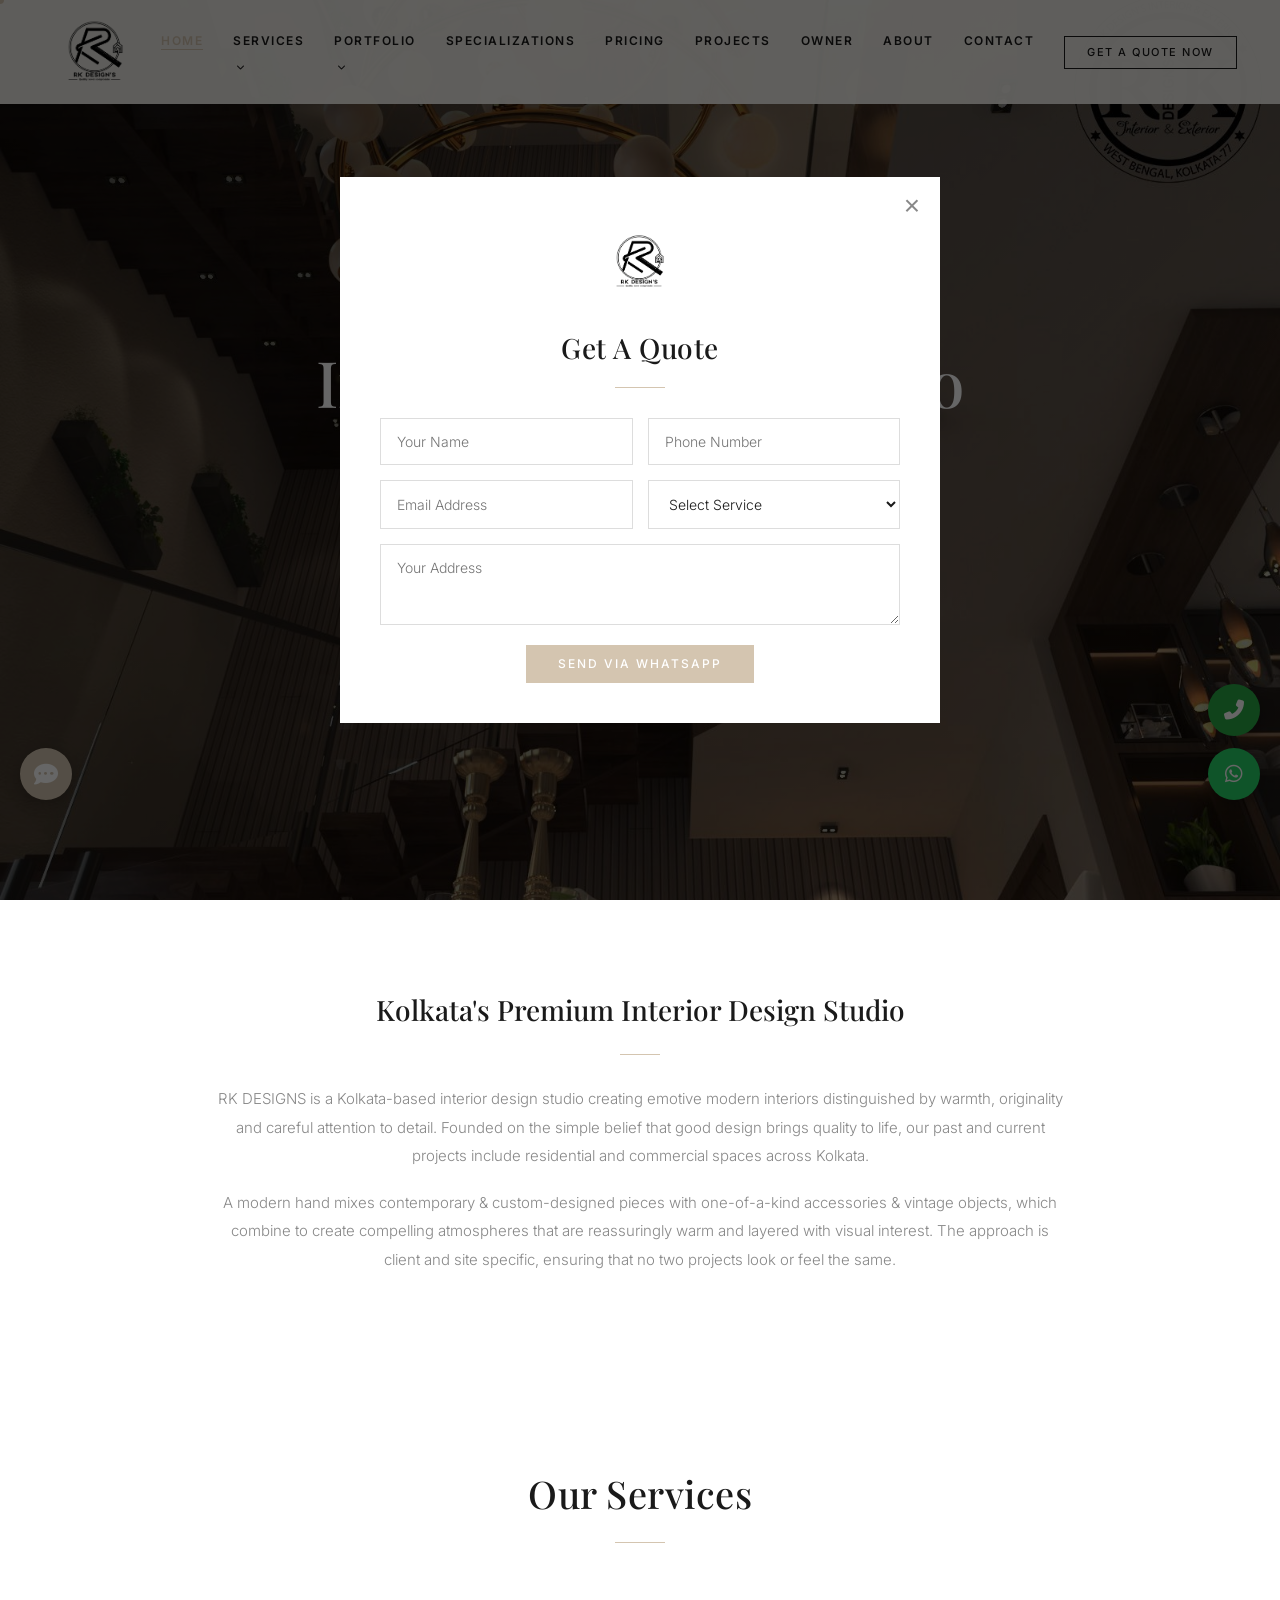
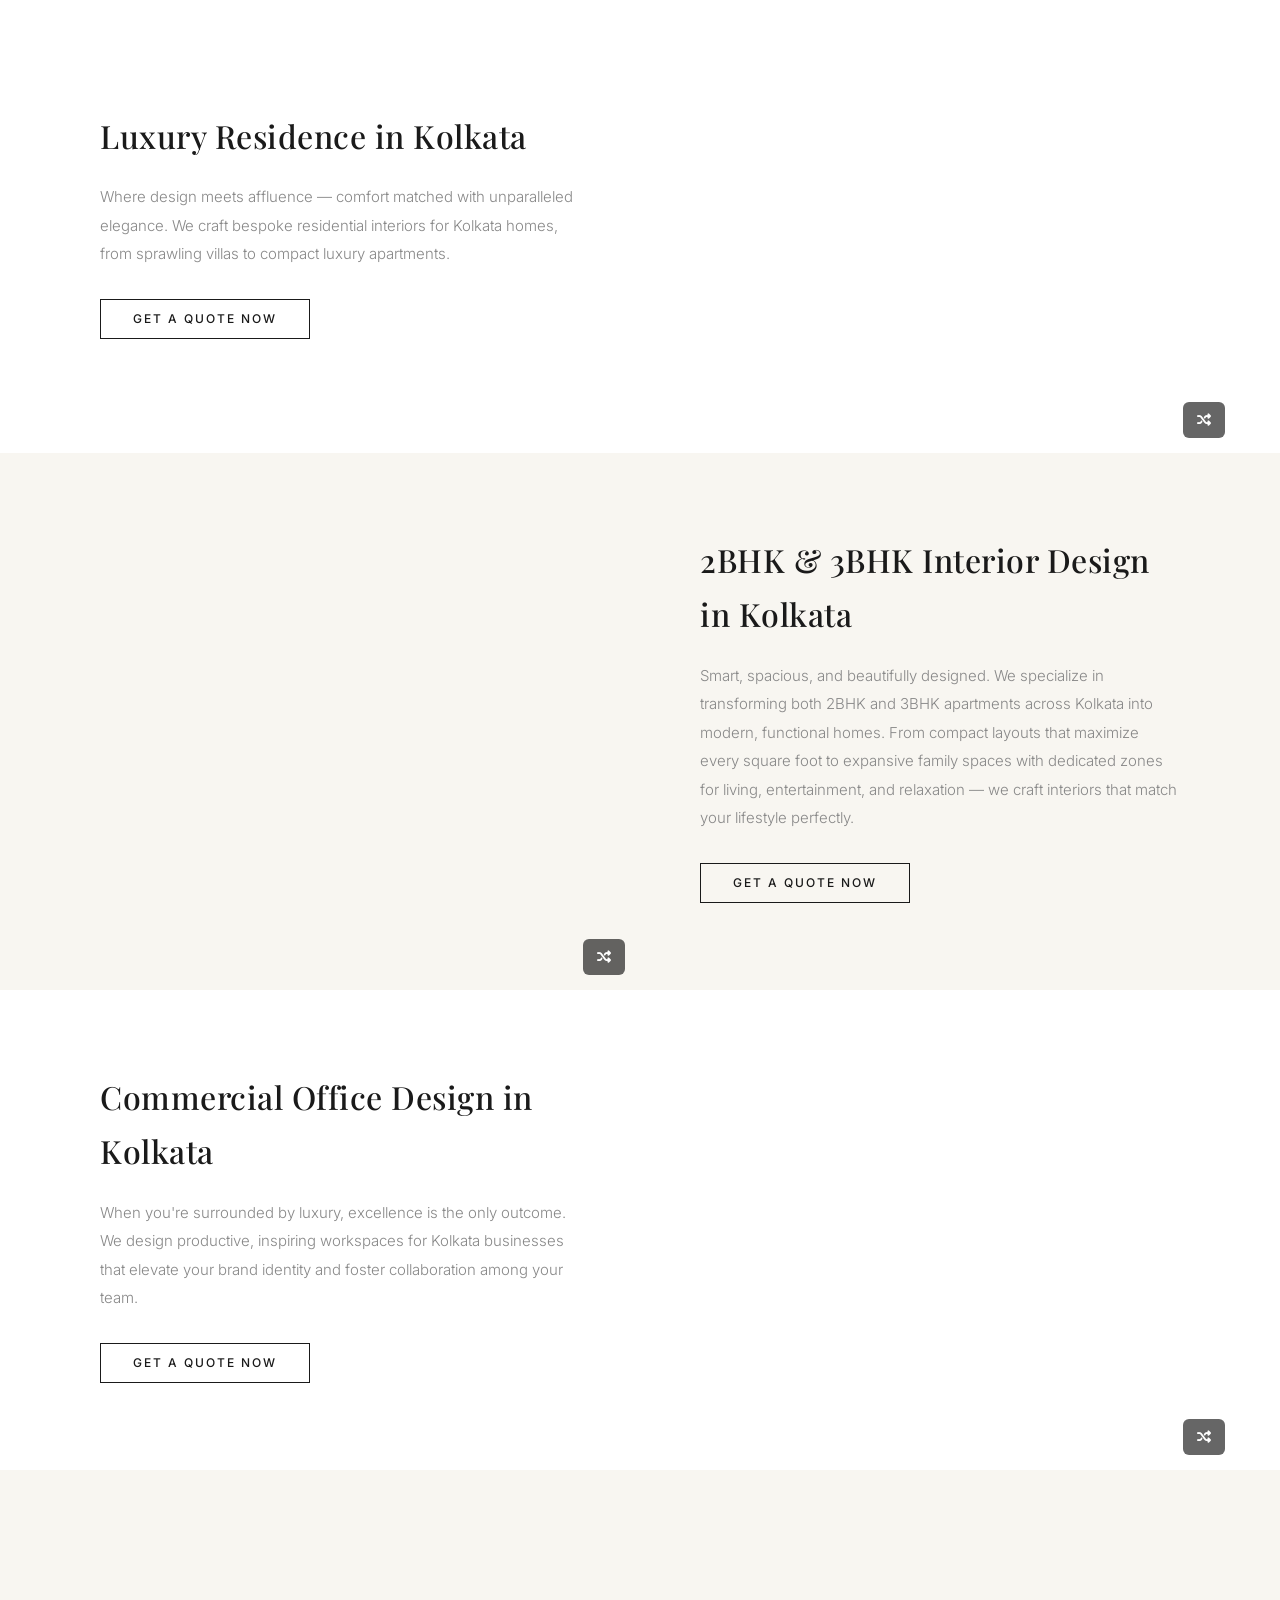
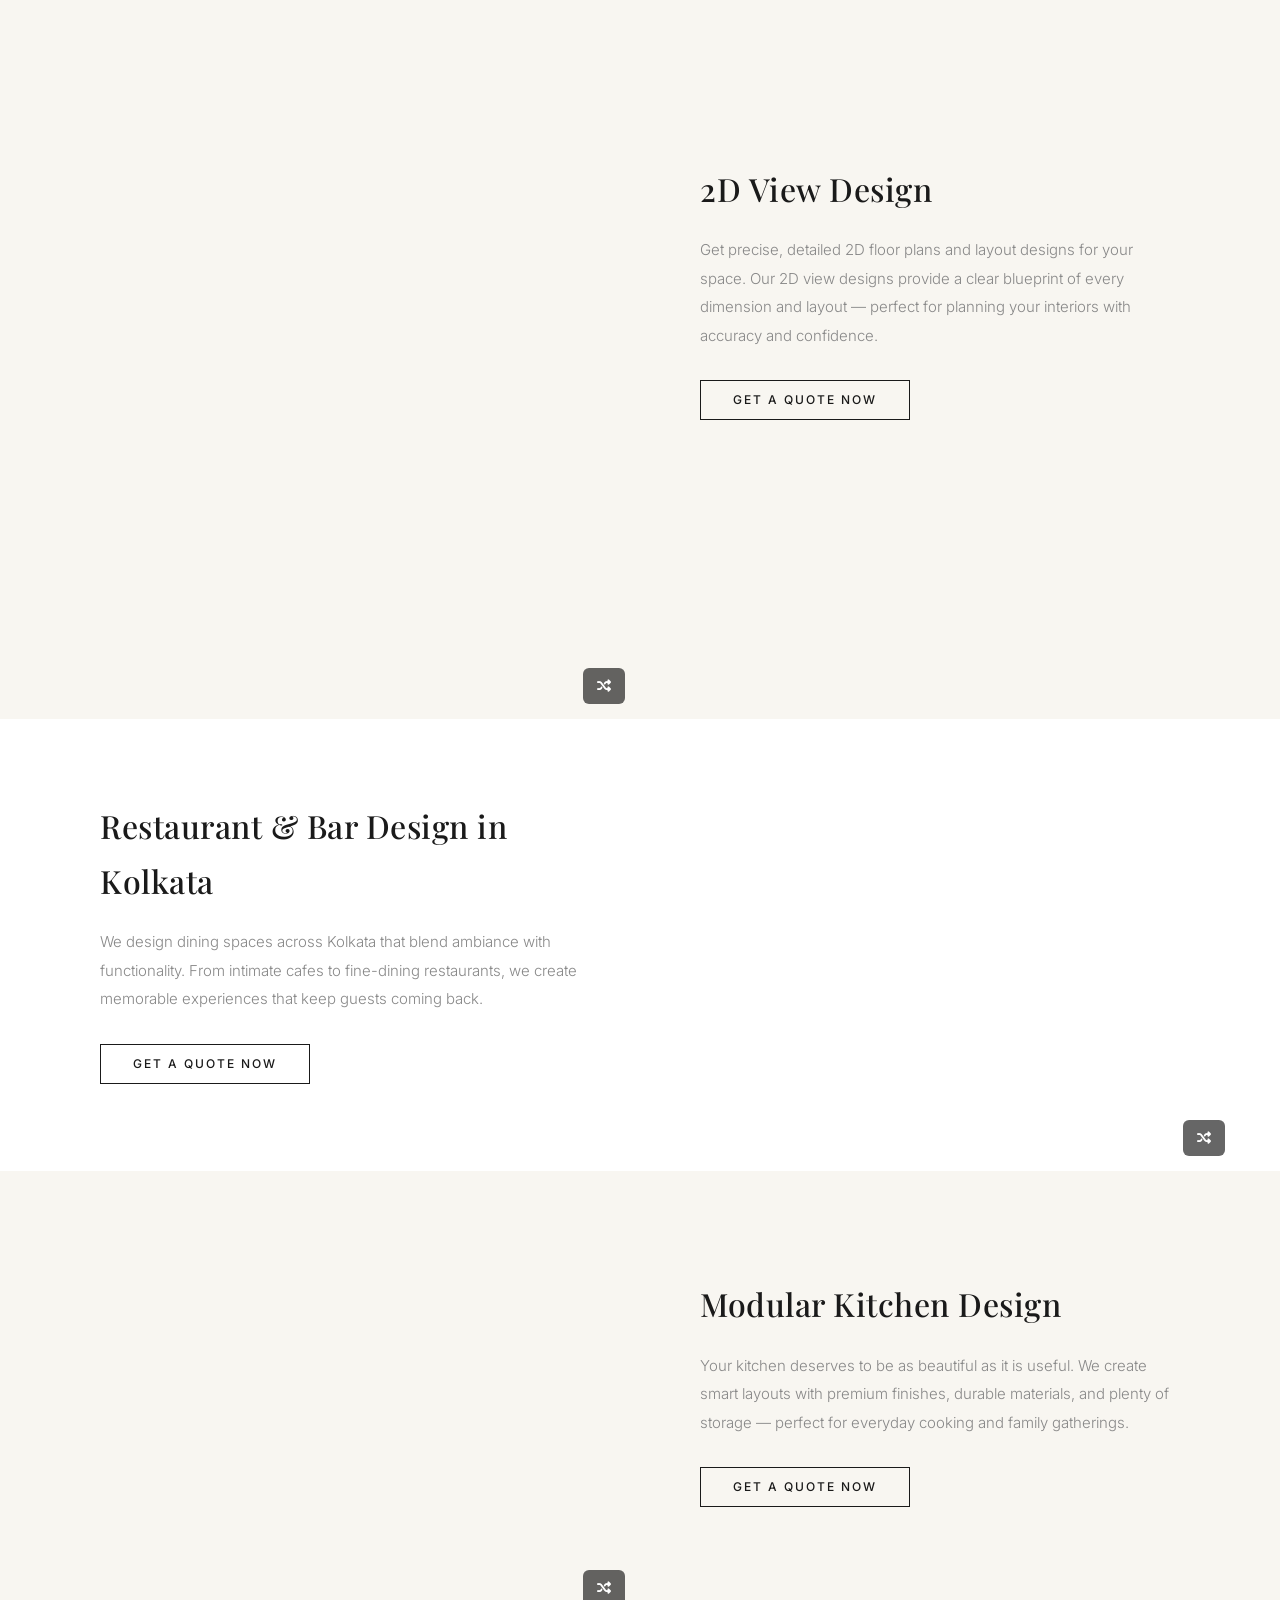
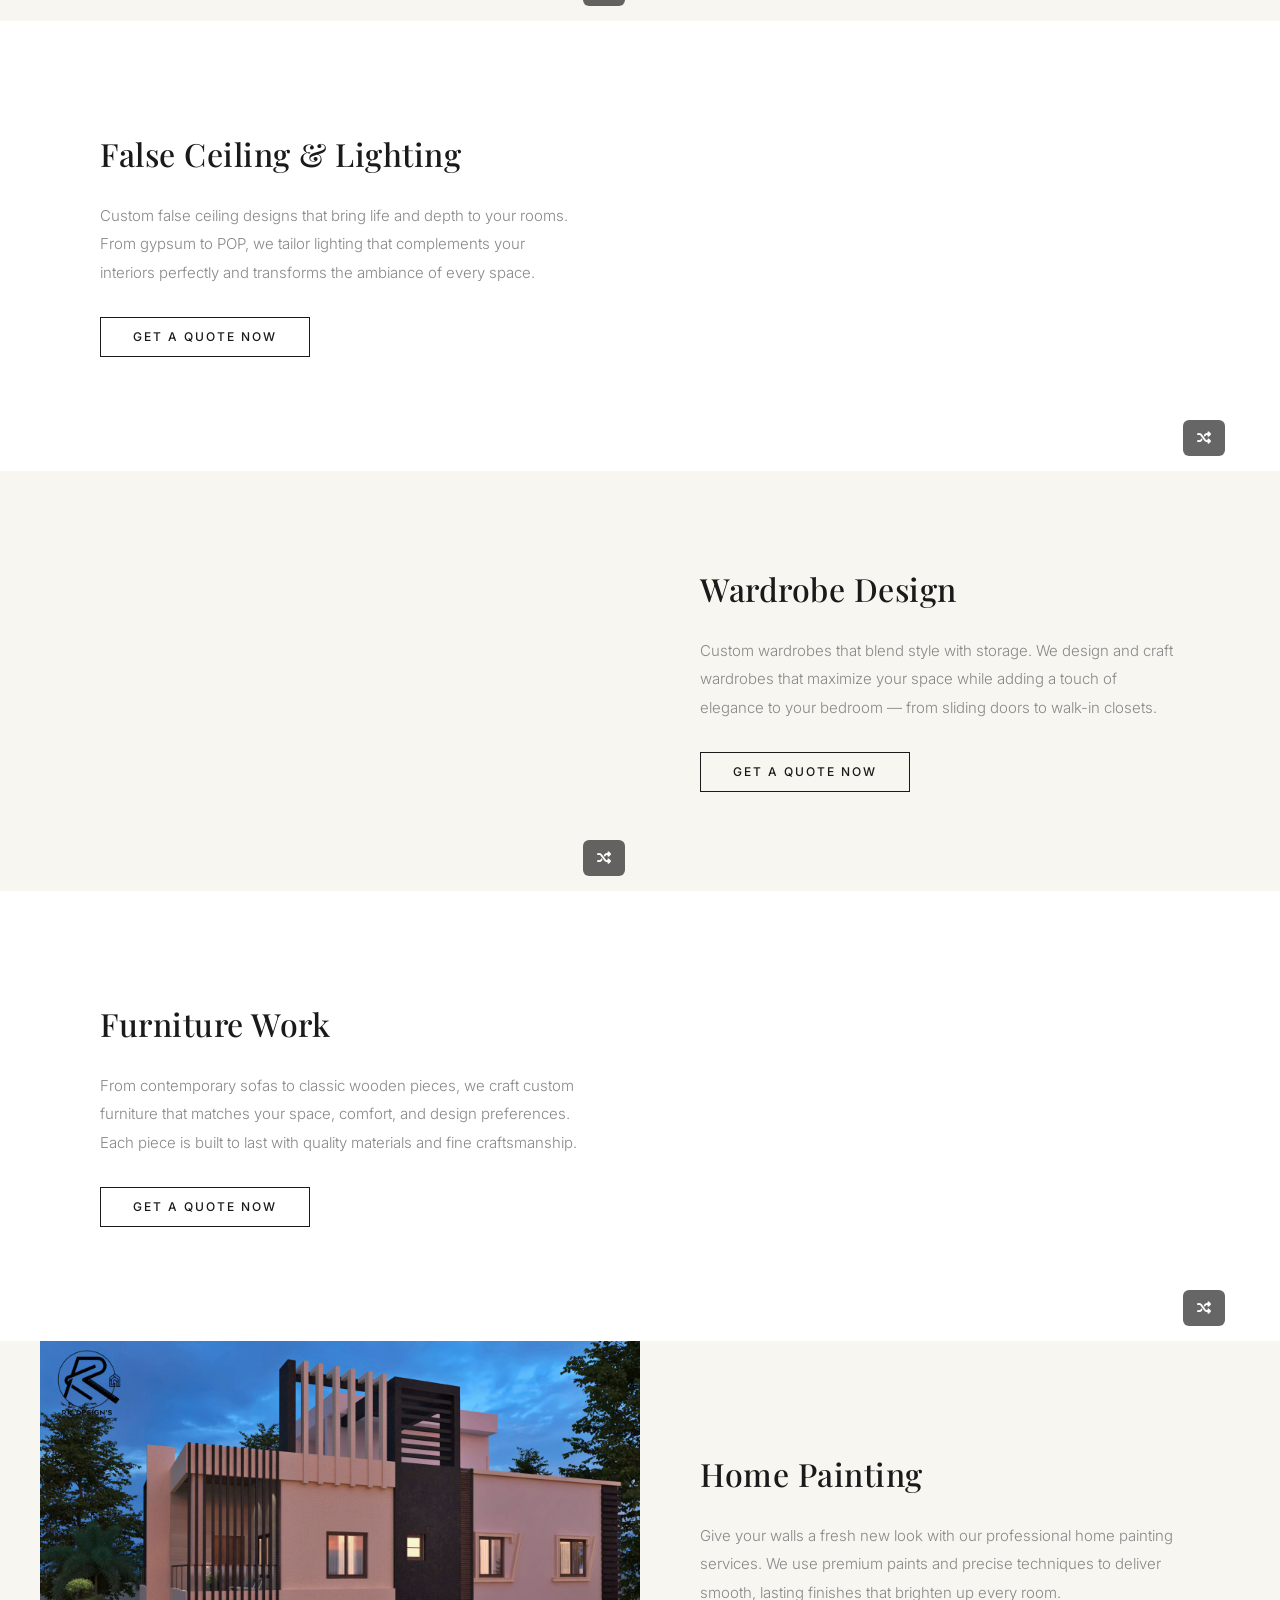
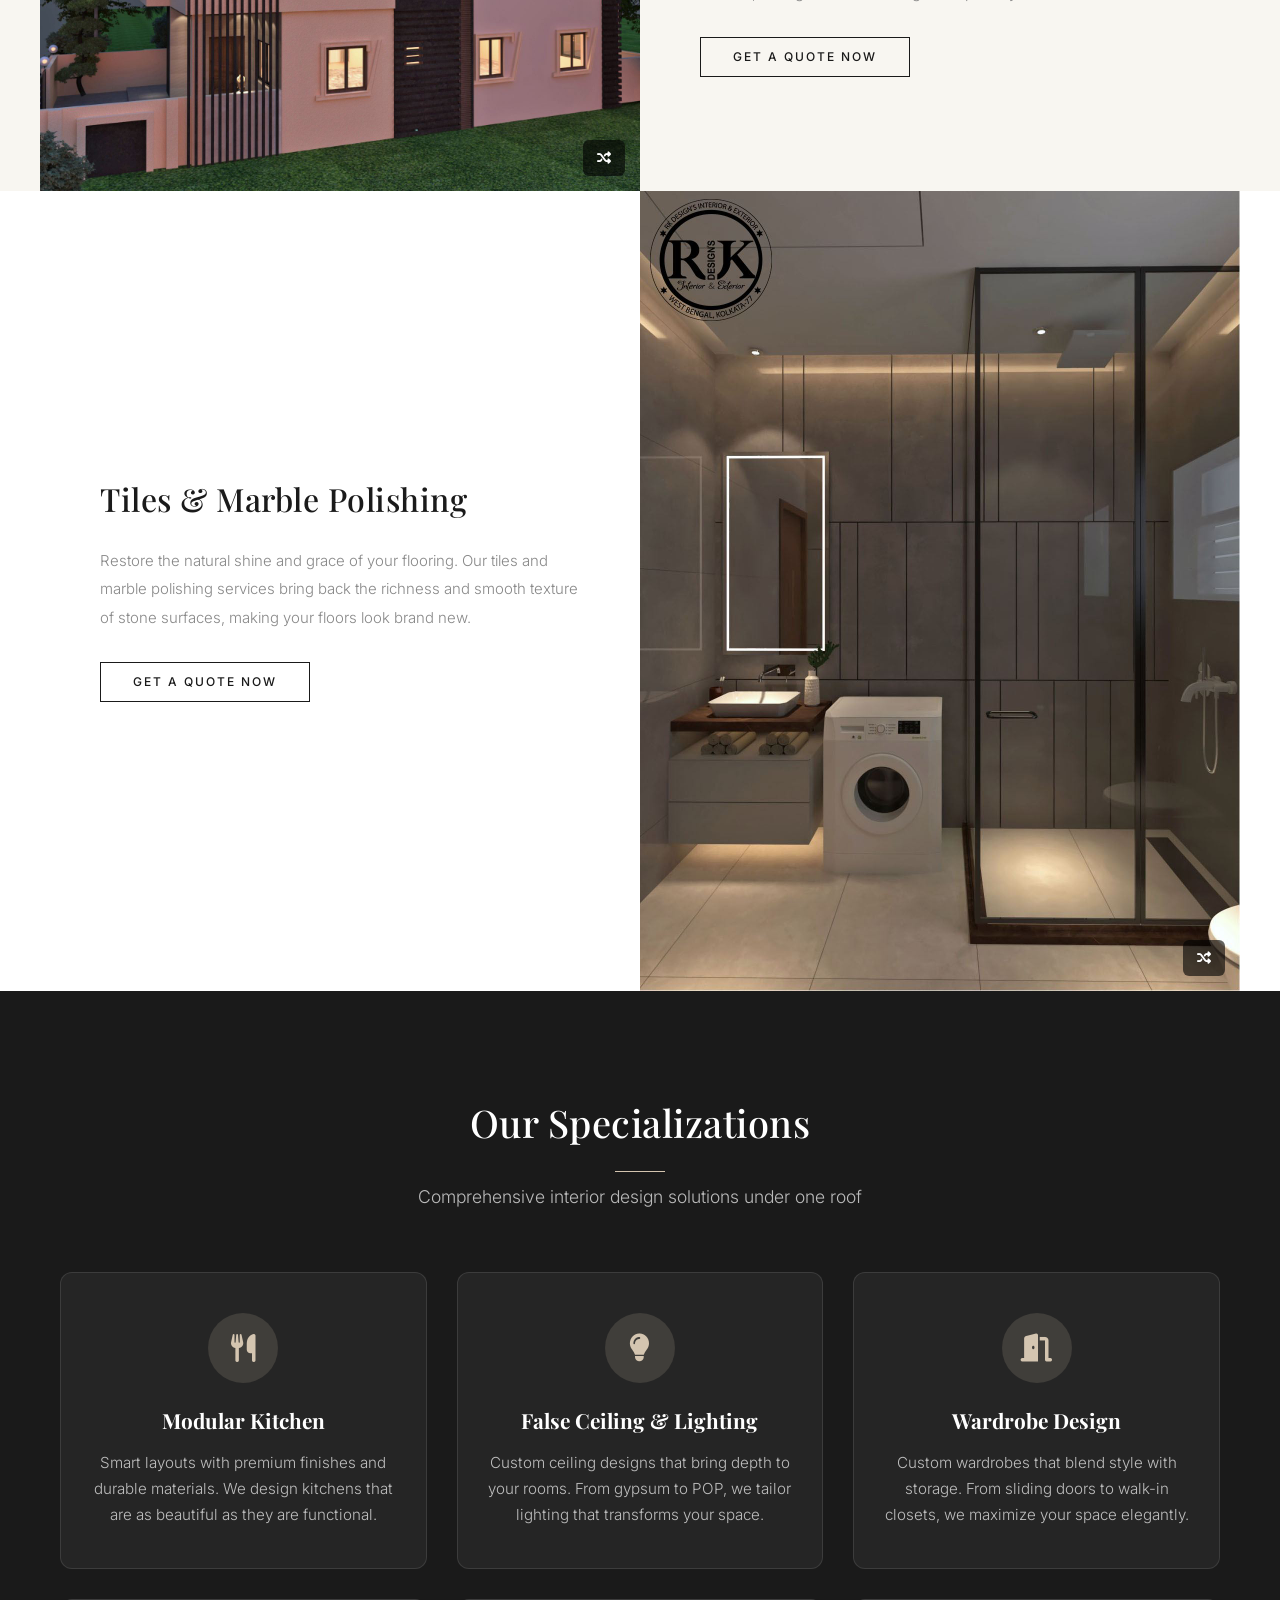
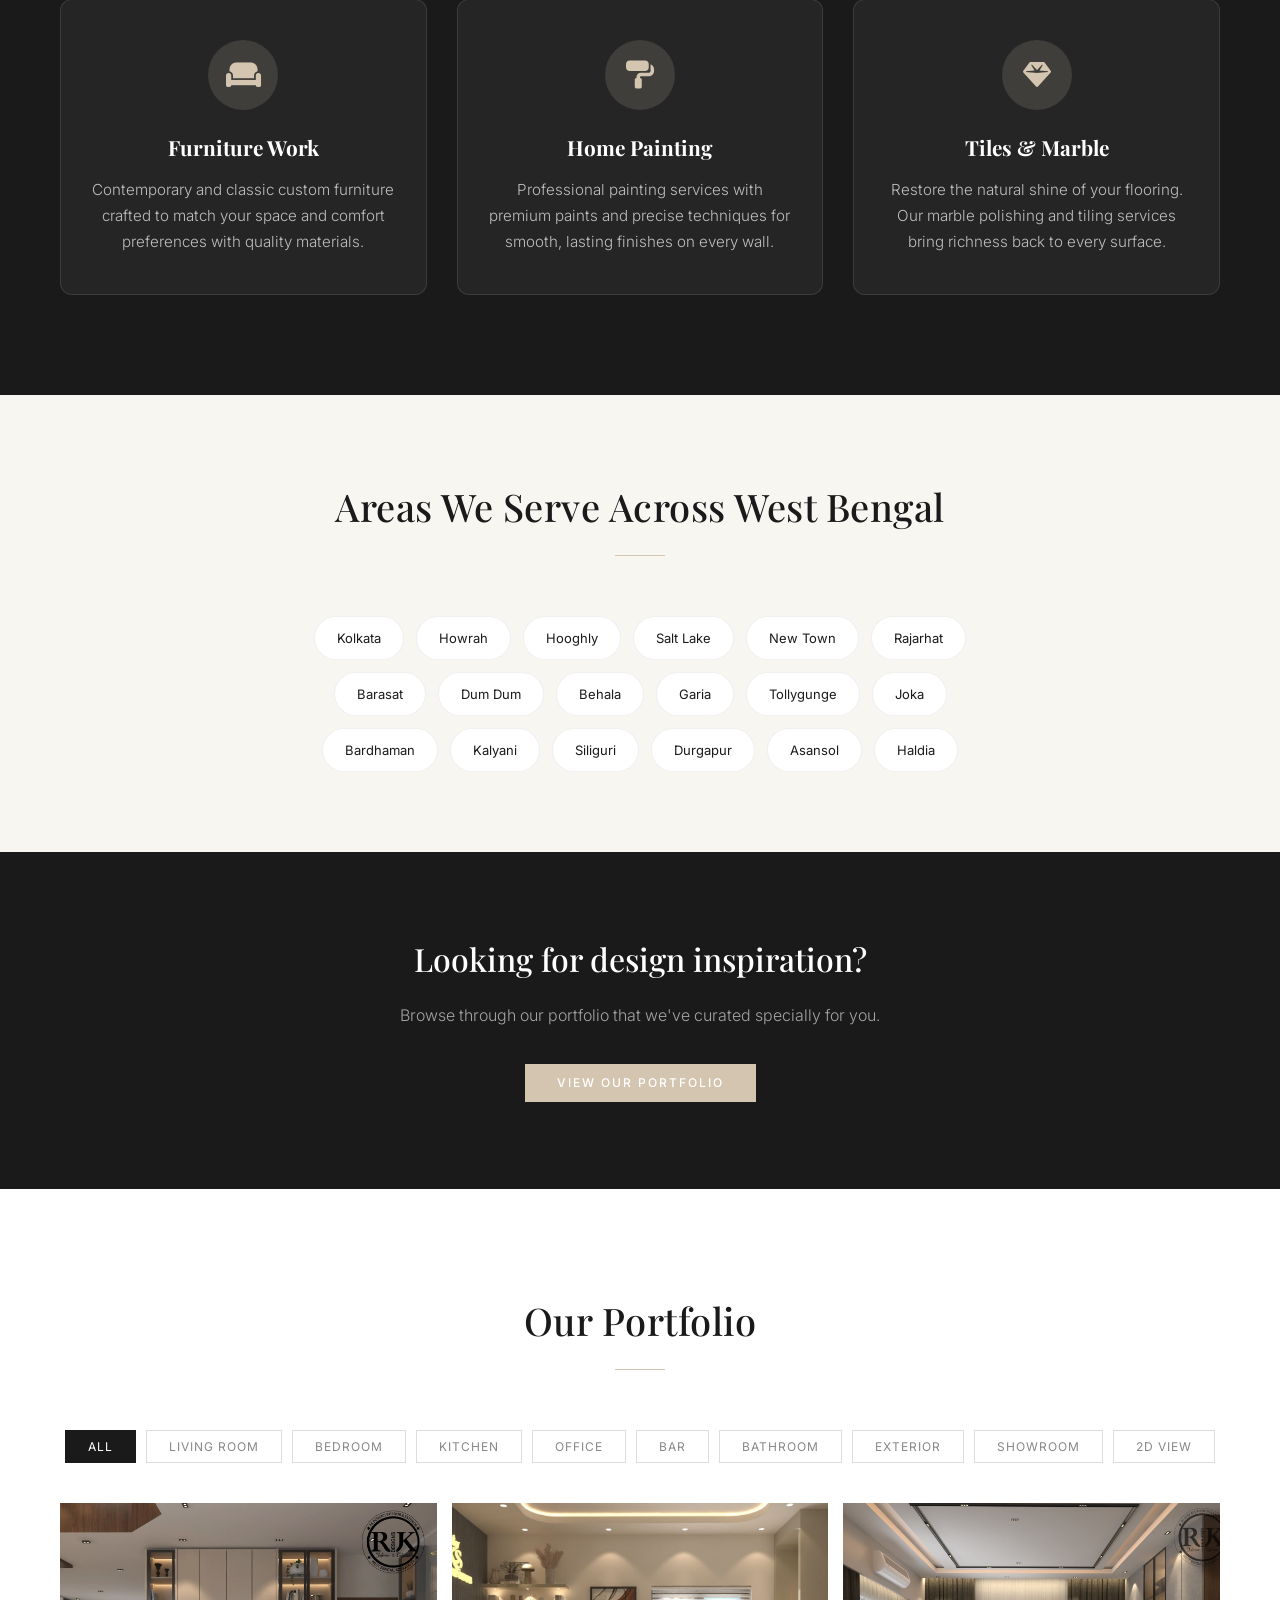
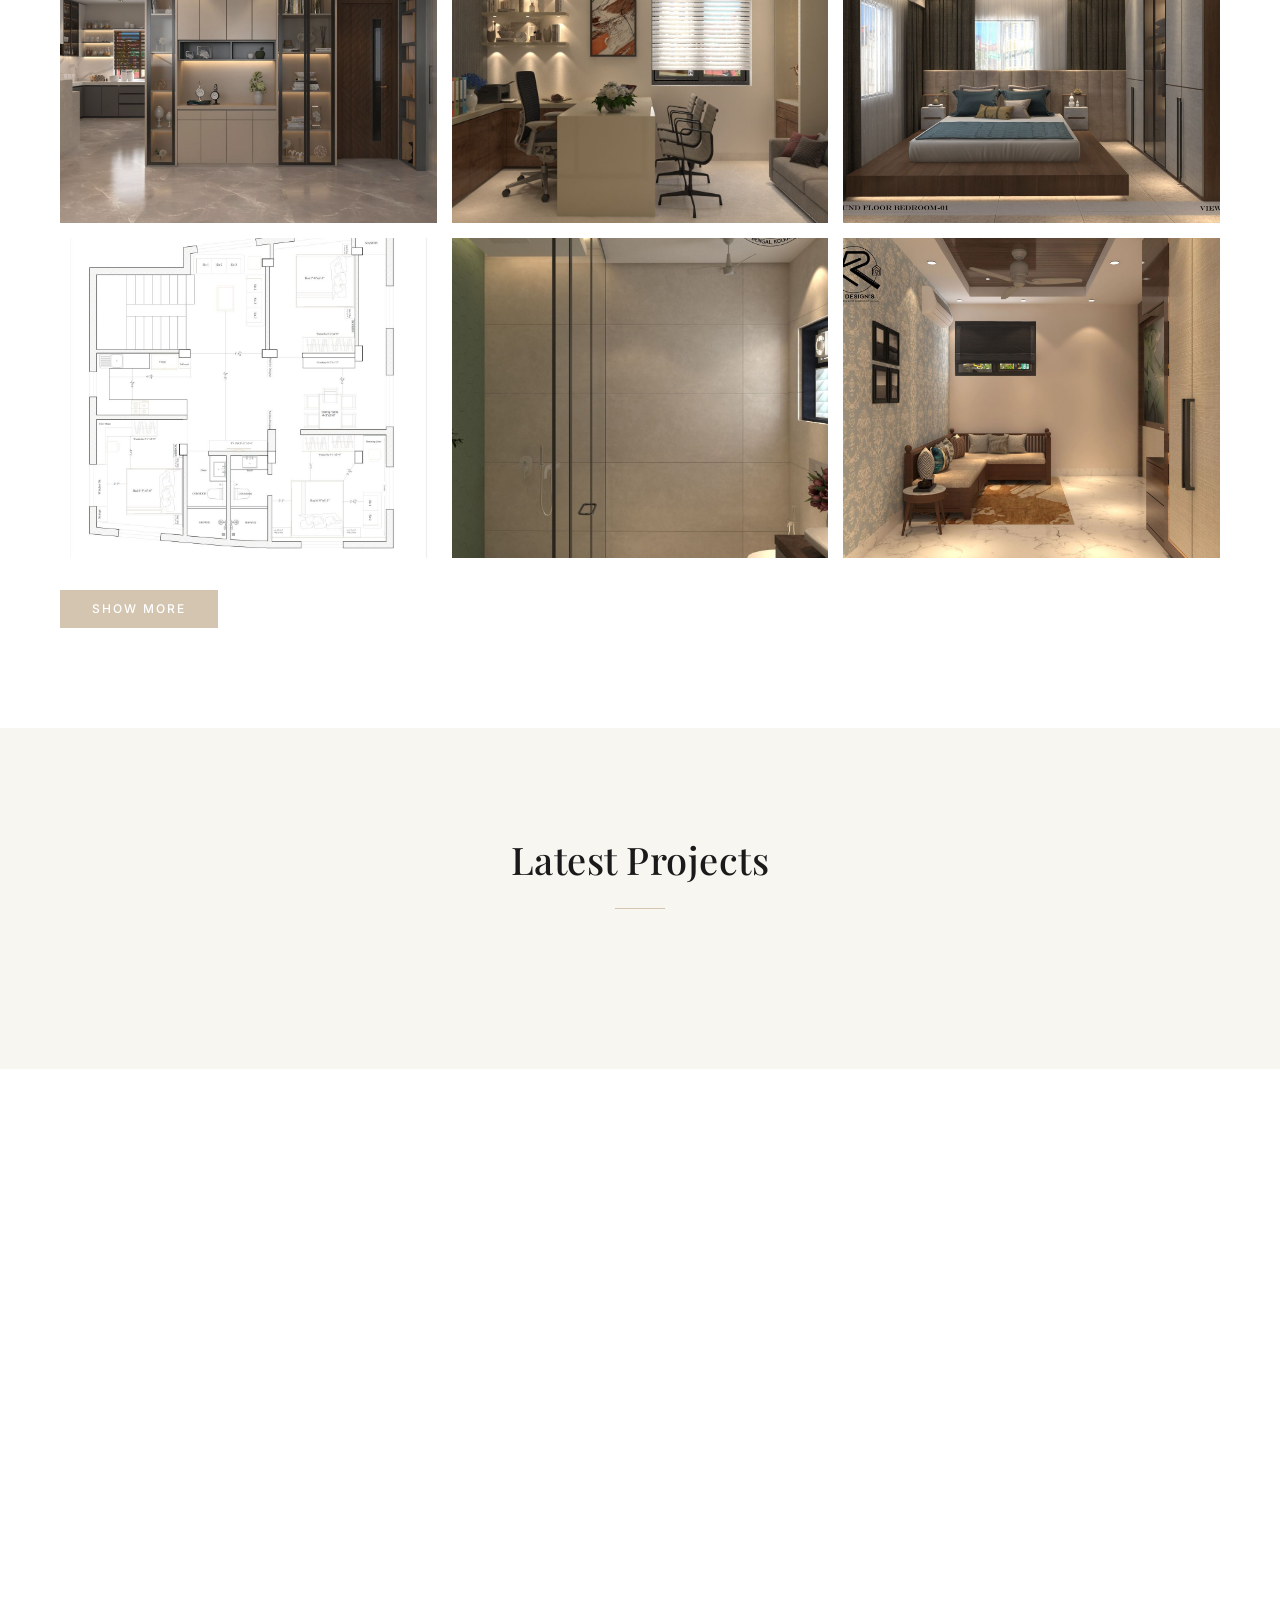
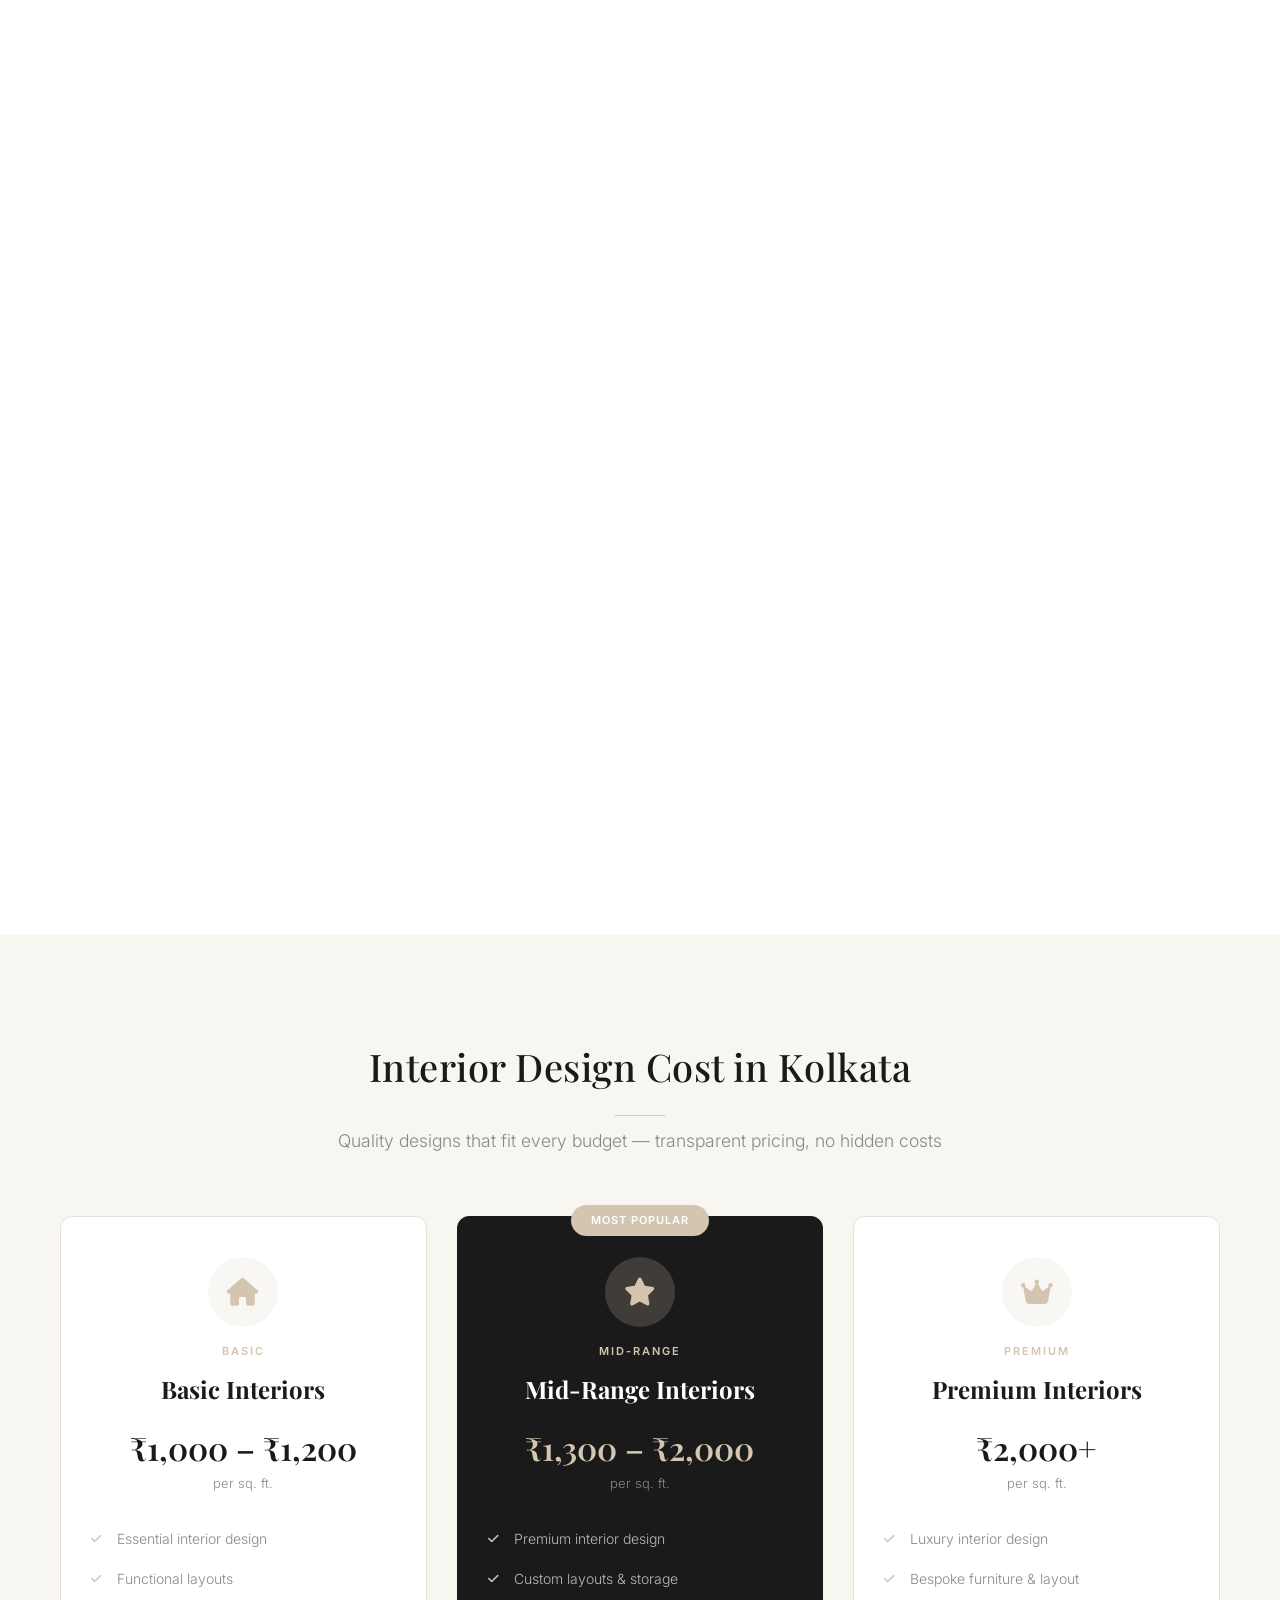
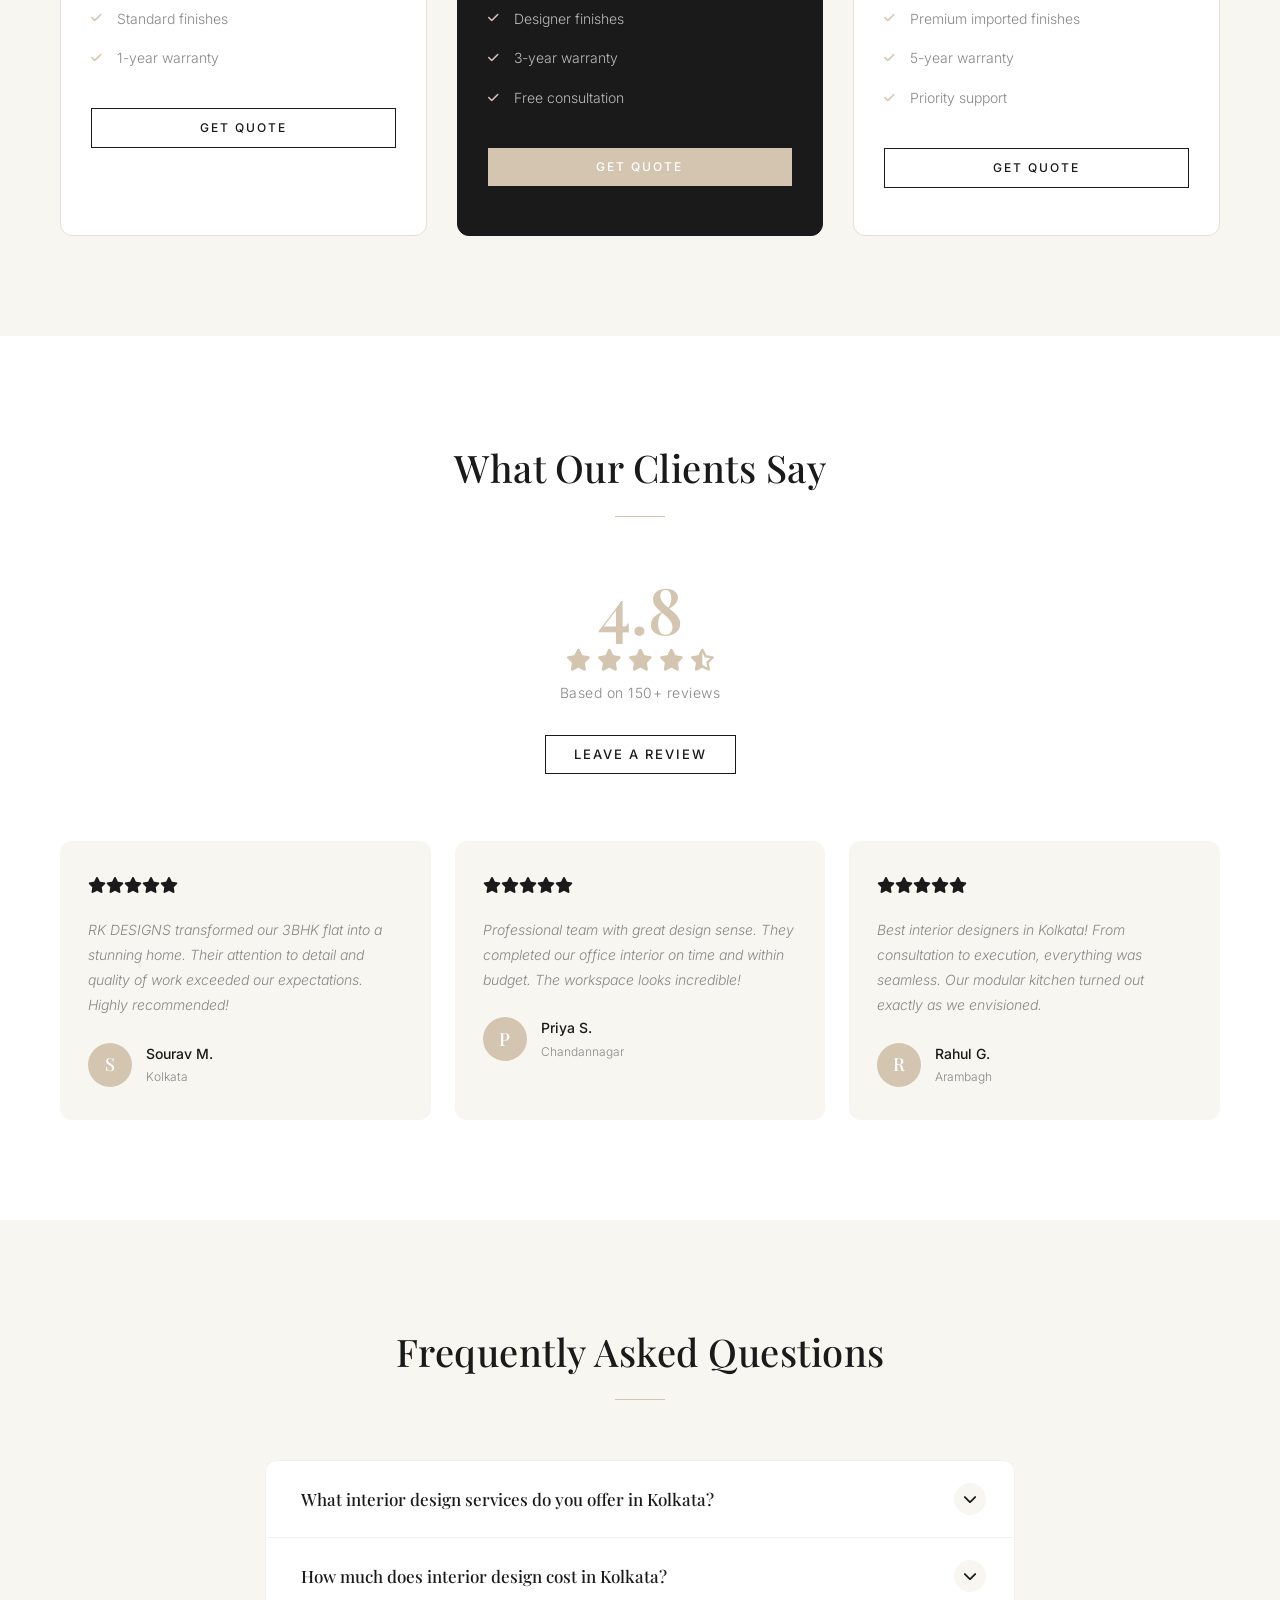
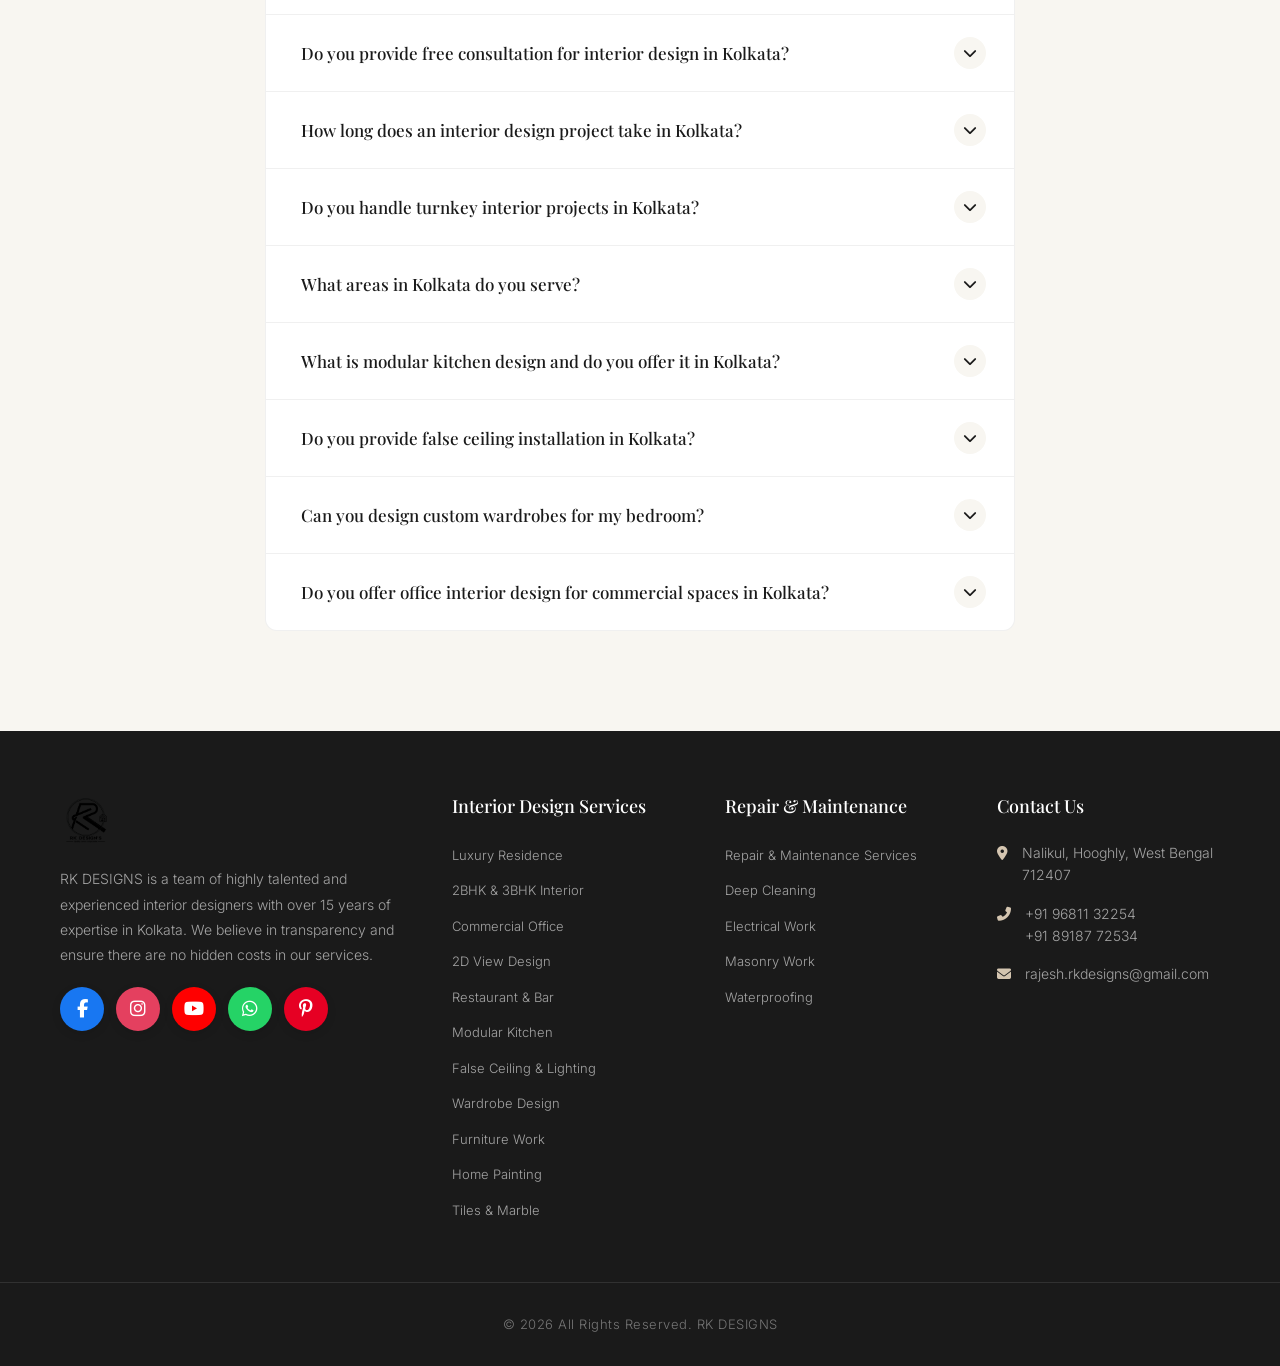
==== commit 3477d89e: "Stack phone numbers on separate lines in footer contact" ====
--- a/index.html
+++ b/index.html
@@ -1255,7 +1255,7 @@
           <h4>Contact Us</h4>
           <ul class="footer-contact">
             <li><i class="fas fa-map-marker-alt"></i> Nalikul, Hooghly, West Bengal 712407</li>
-            <li><i class="fas fa-phone-alt"></i> <a href="tel:+919681132254">+91 96811 32254</a> / <a href="tel:+918918772534">+91 89187 72534</a></li>
+            <li><i class="fas fa-phone-alt"></i> <span><a href="tel:+919681132254">+91 96811 32254</a><br><a href="tel:+918918772534">+91 89187 72534</a></span></li>
             <li><i class="fas fa-envelope"></i> <a href="mailto:rajesh.rkdesigns@gmail.com">rajesh.rkdesigns@gmail.com</a></li>
           </ul>
         </div>
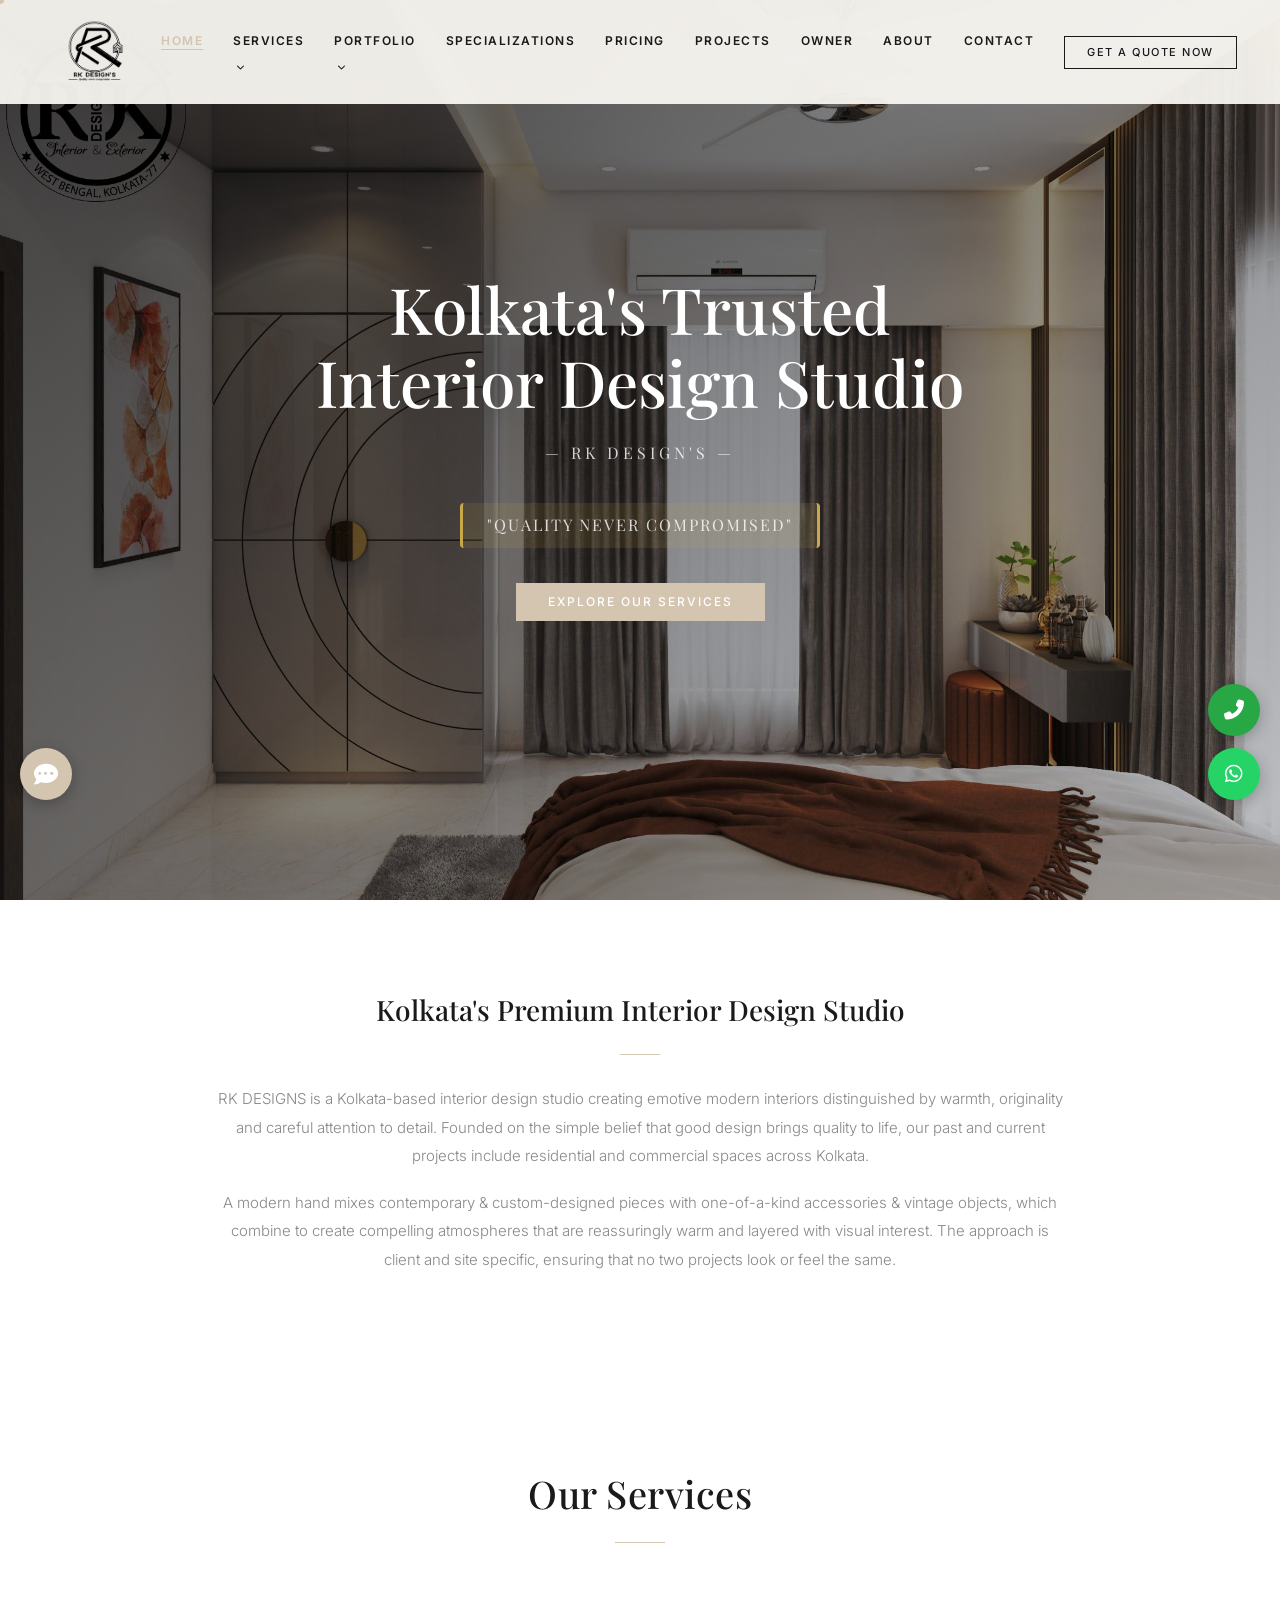
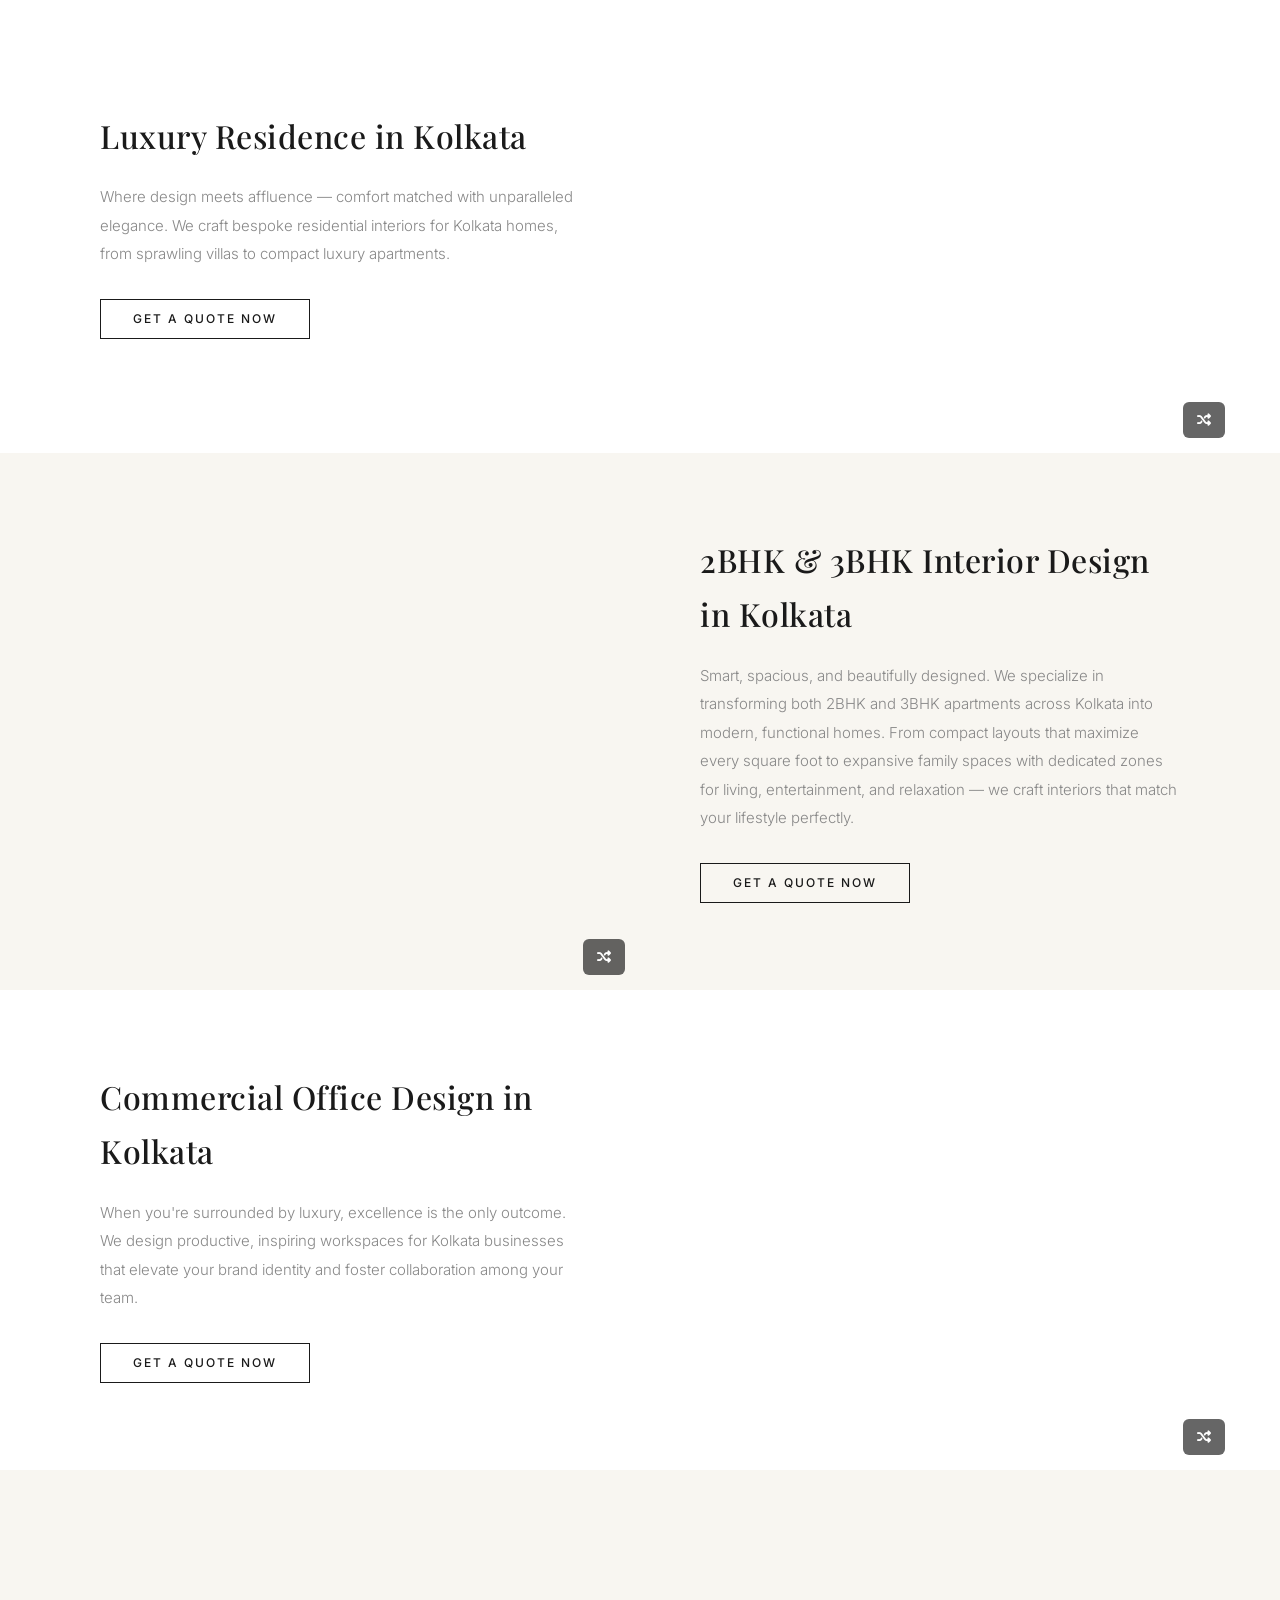
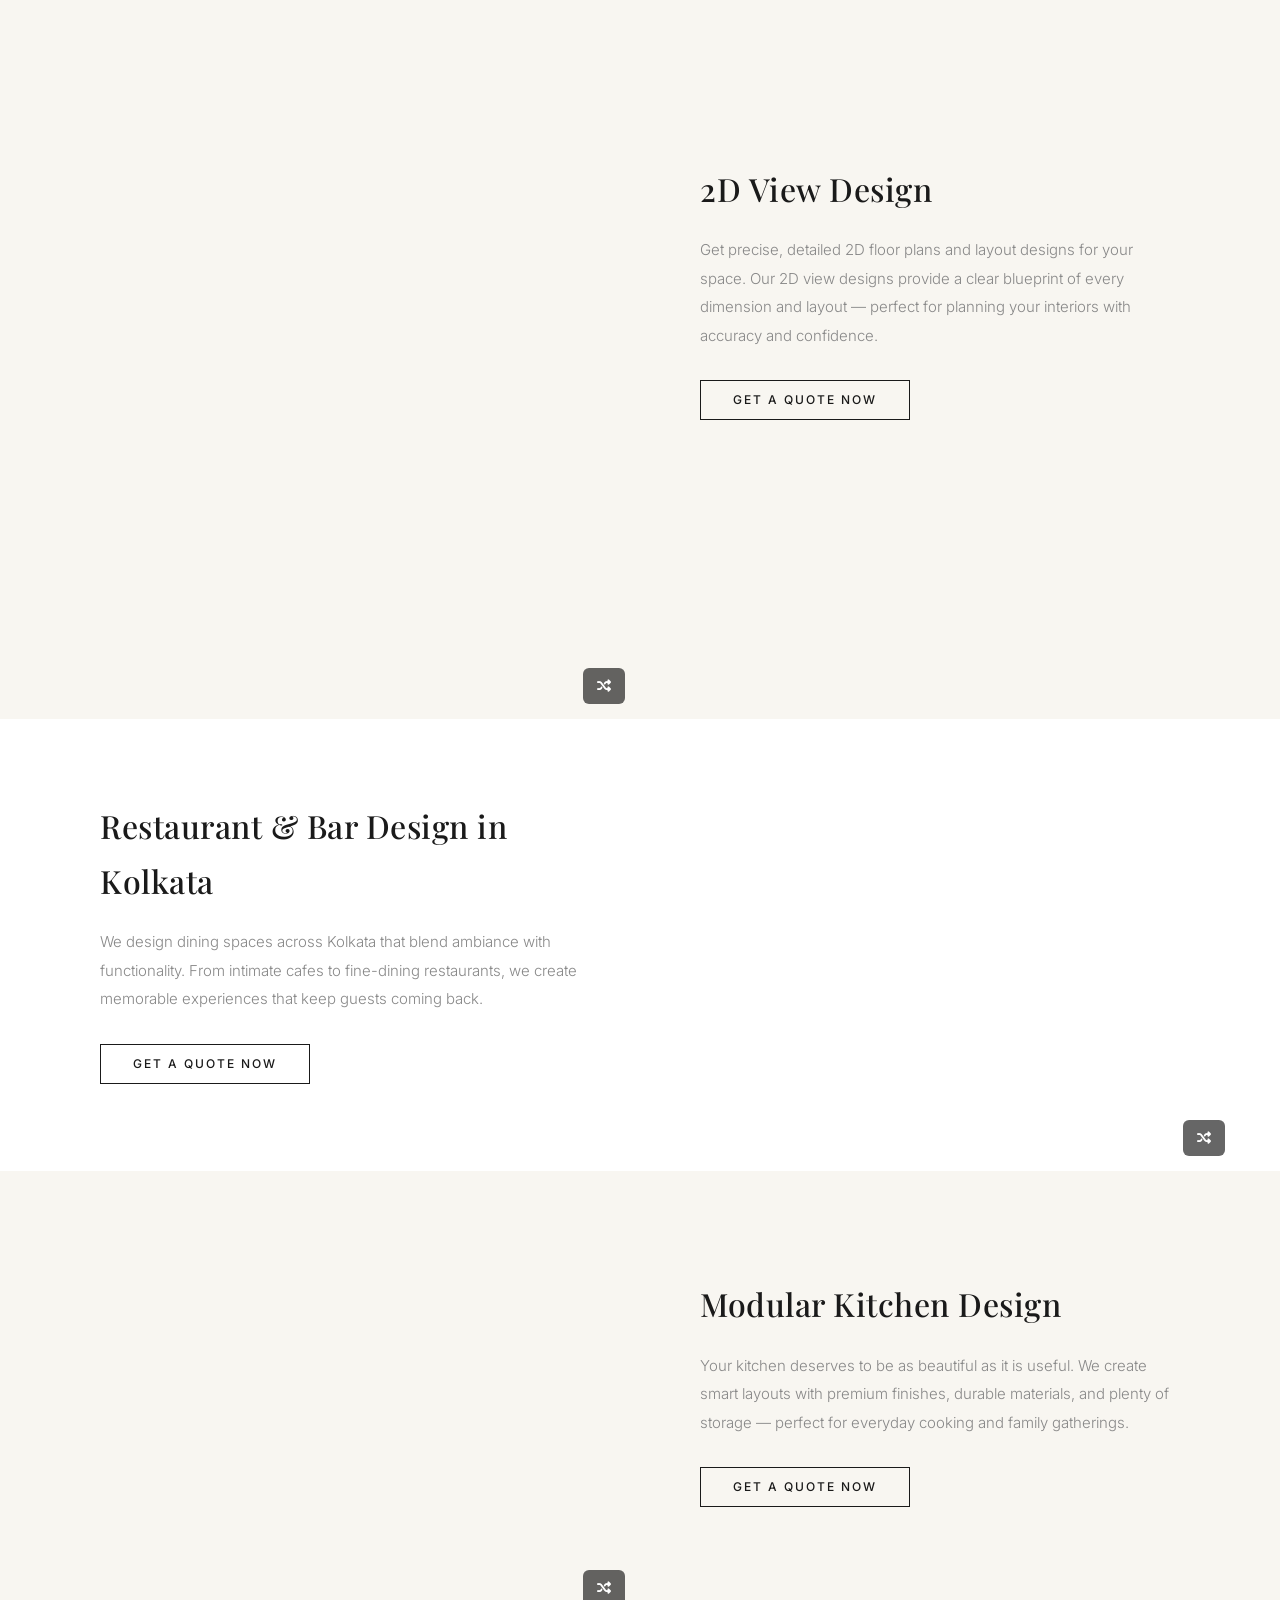
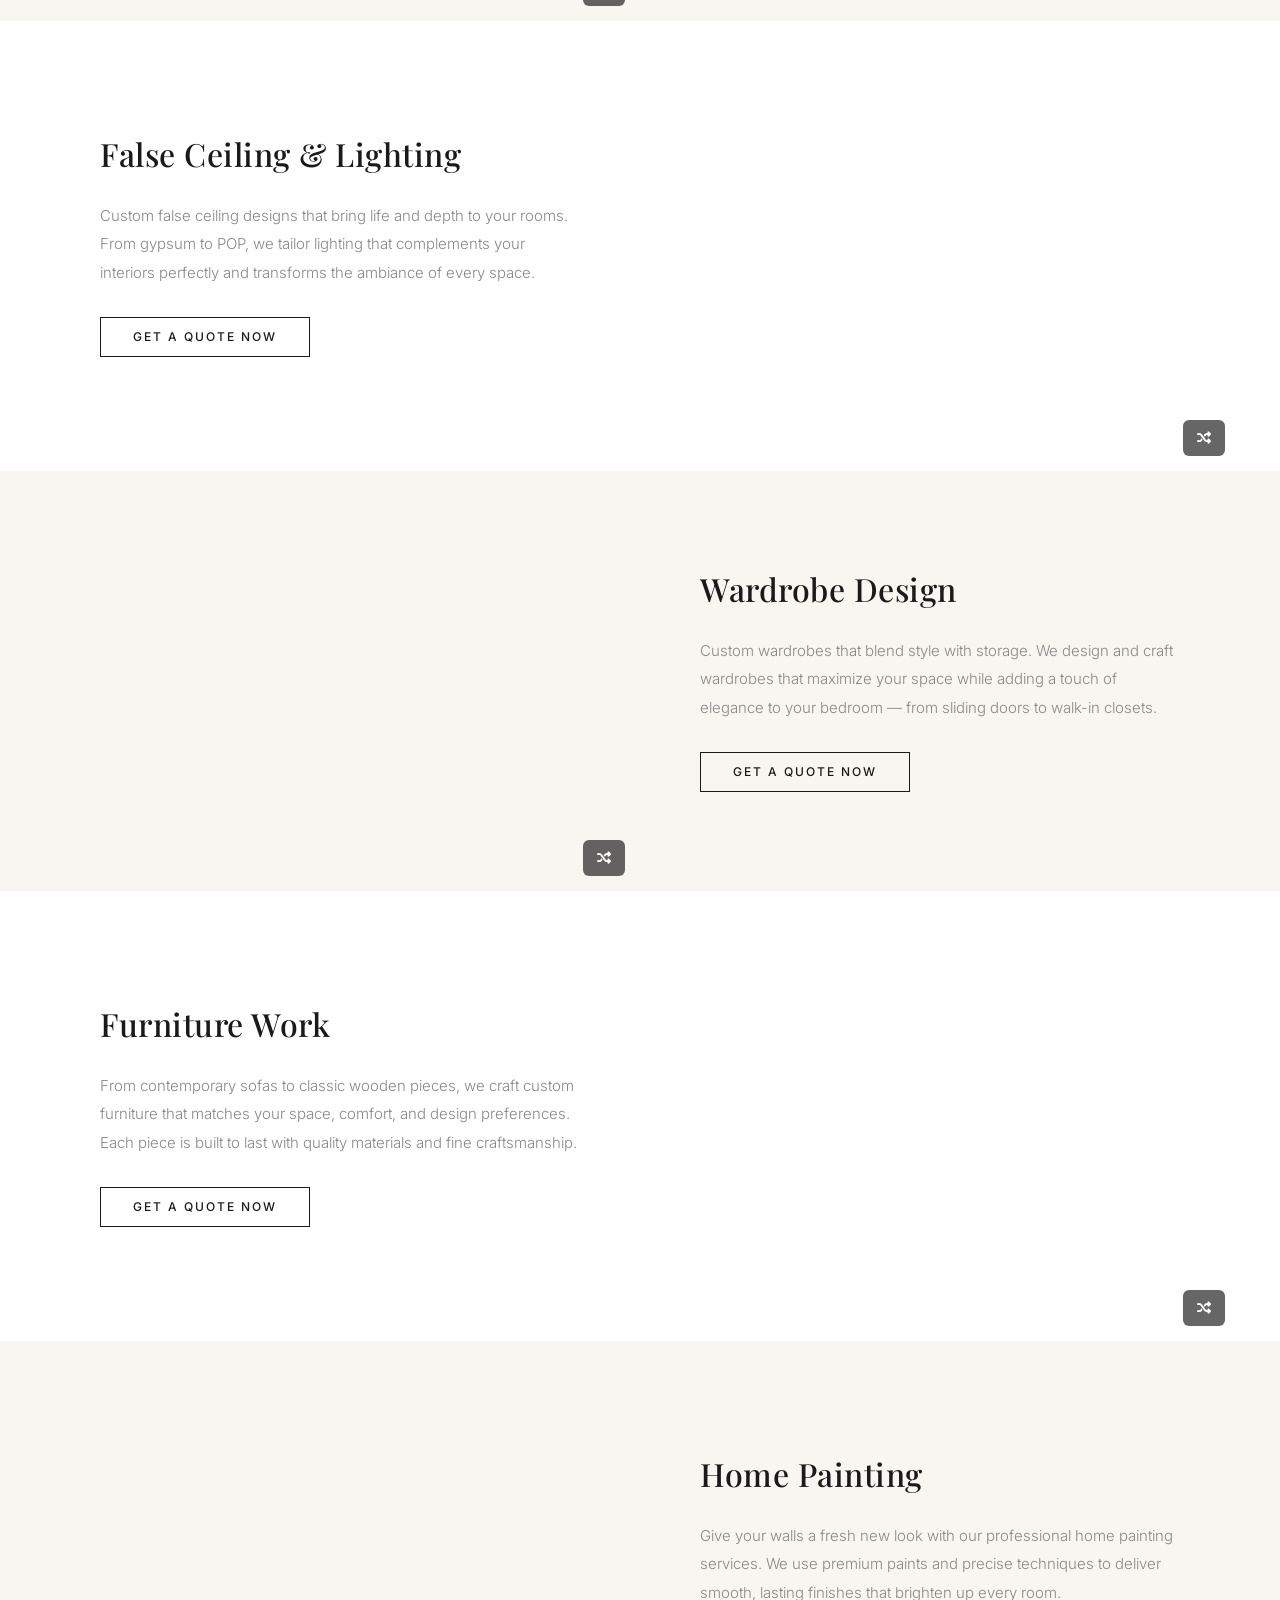
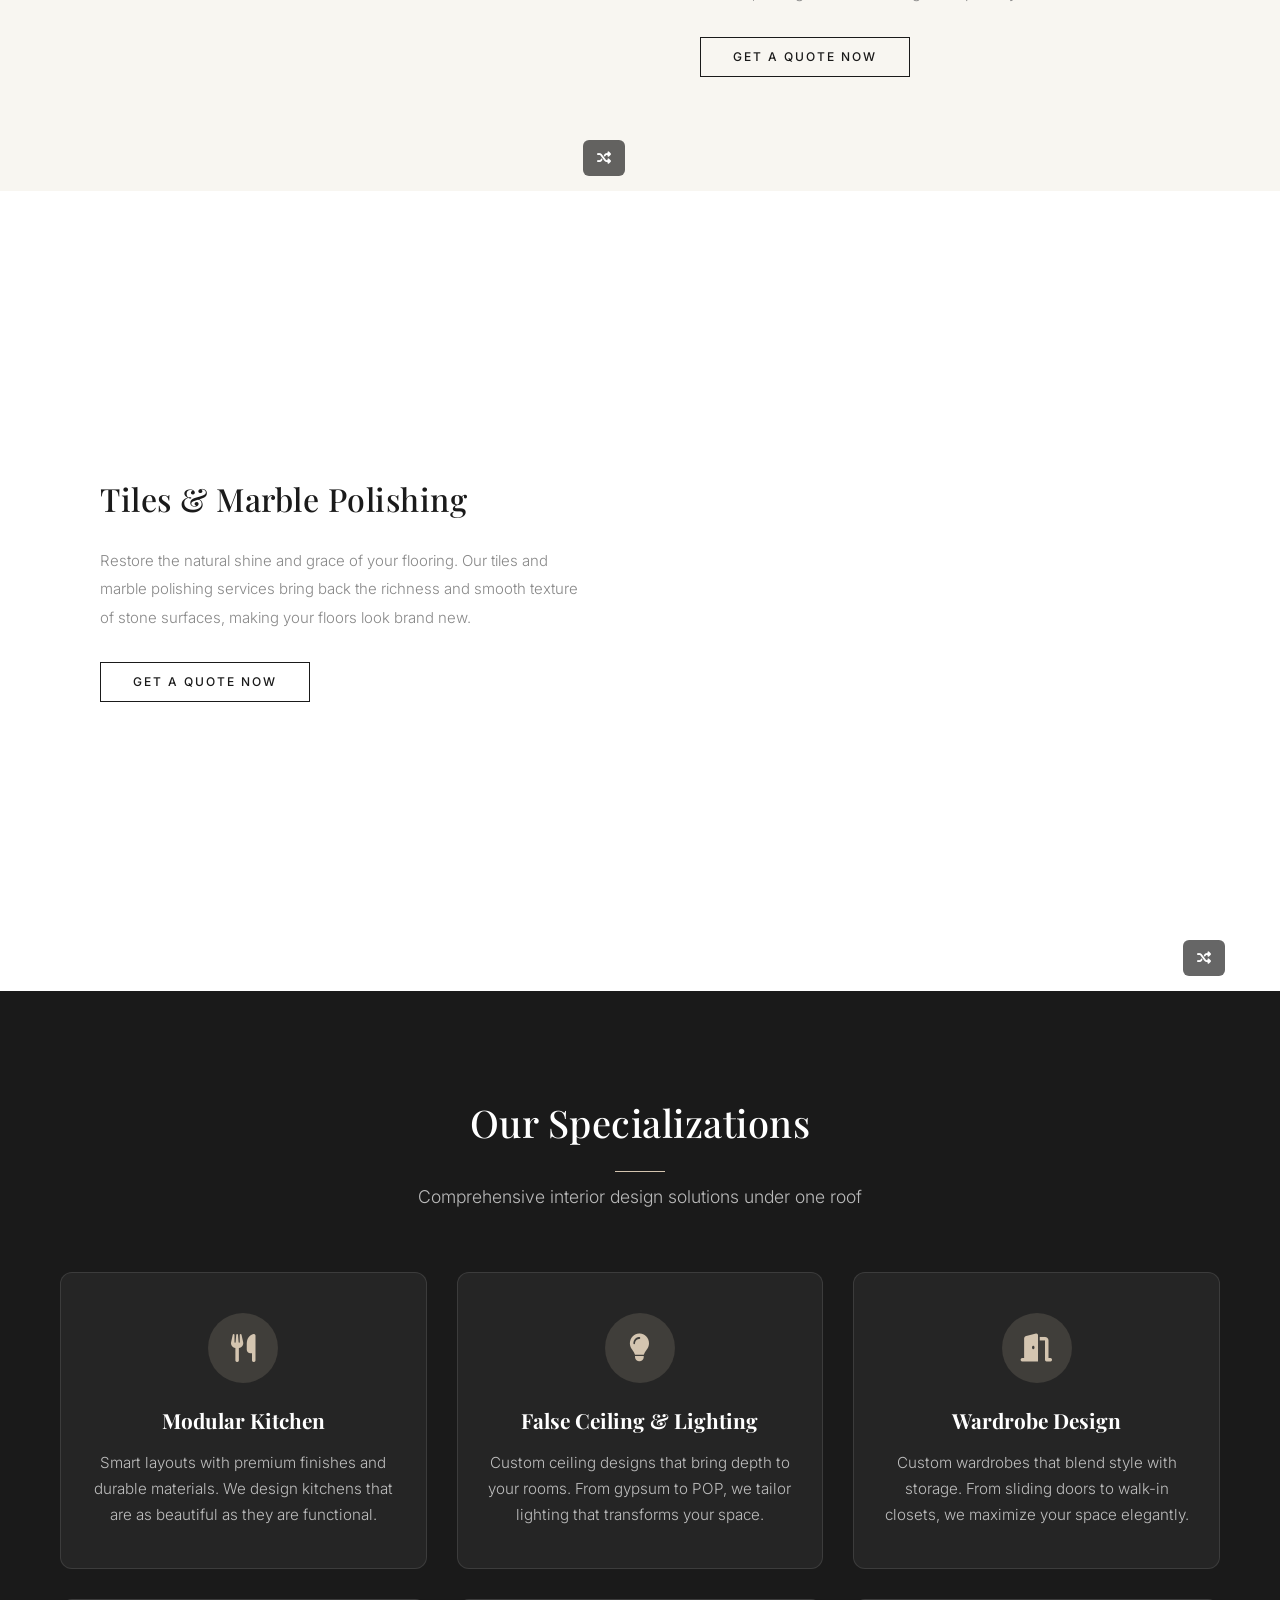
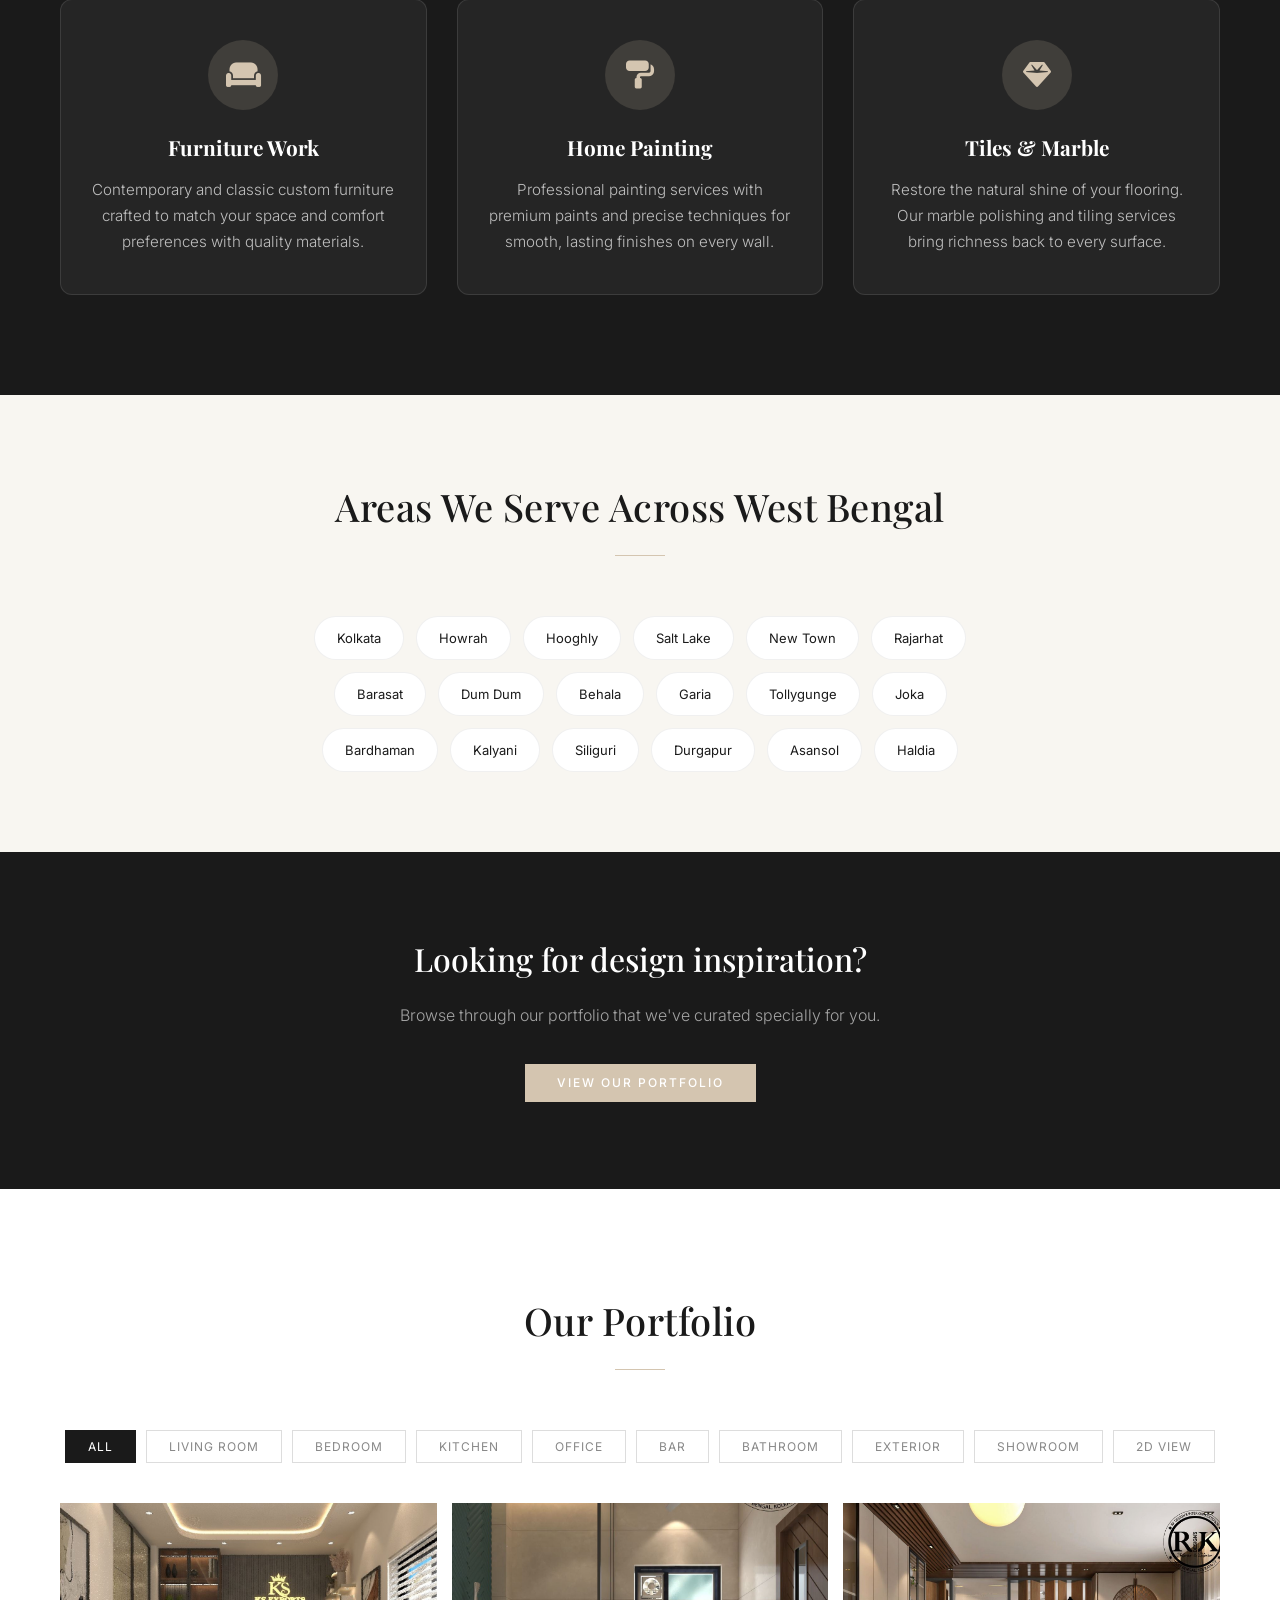
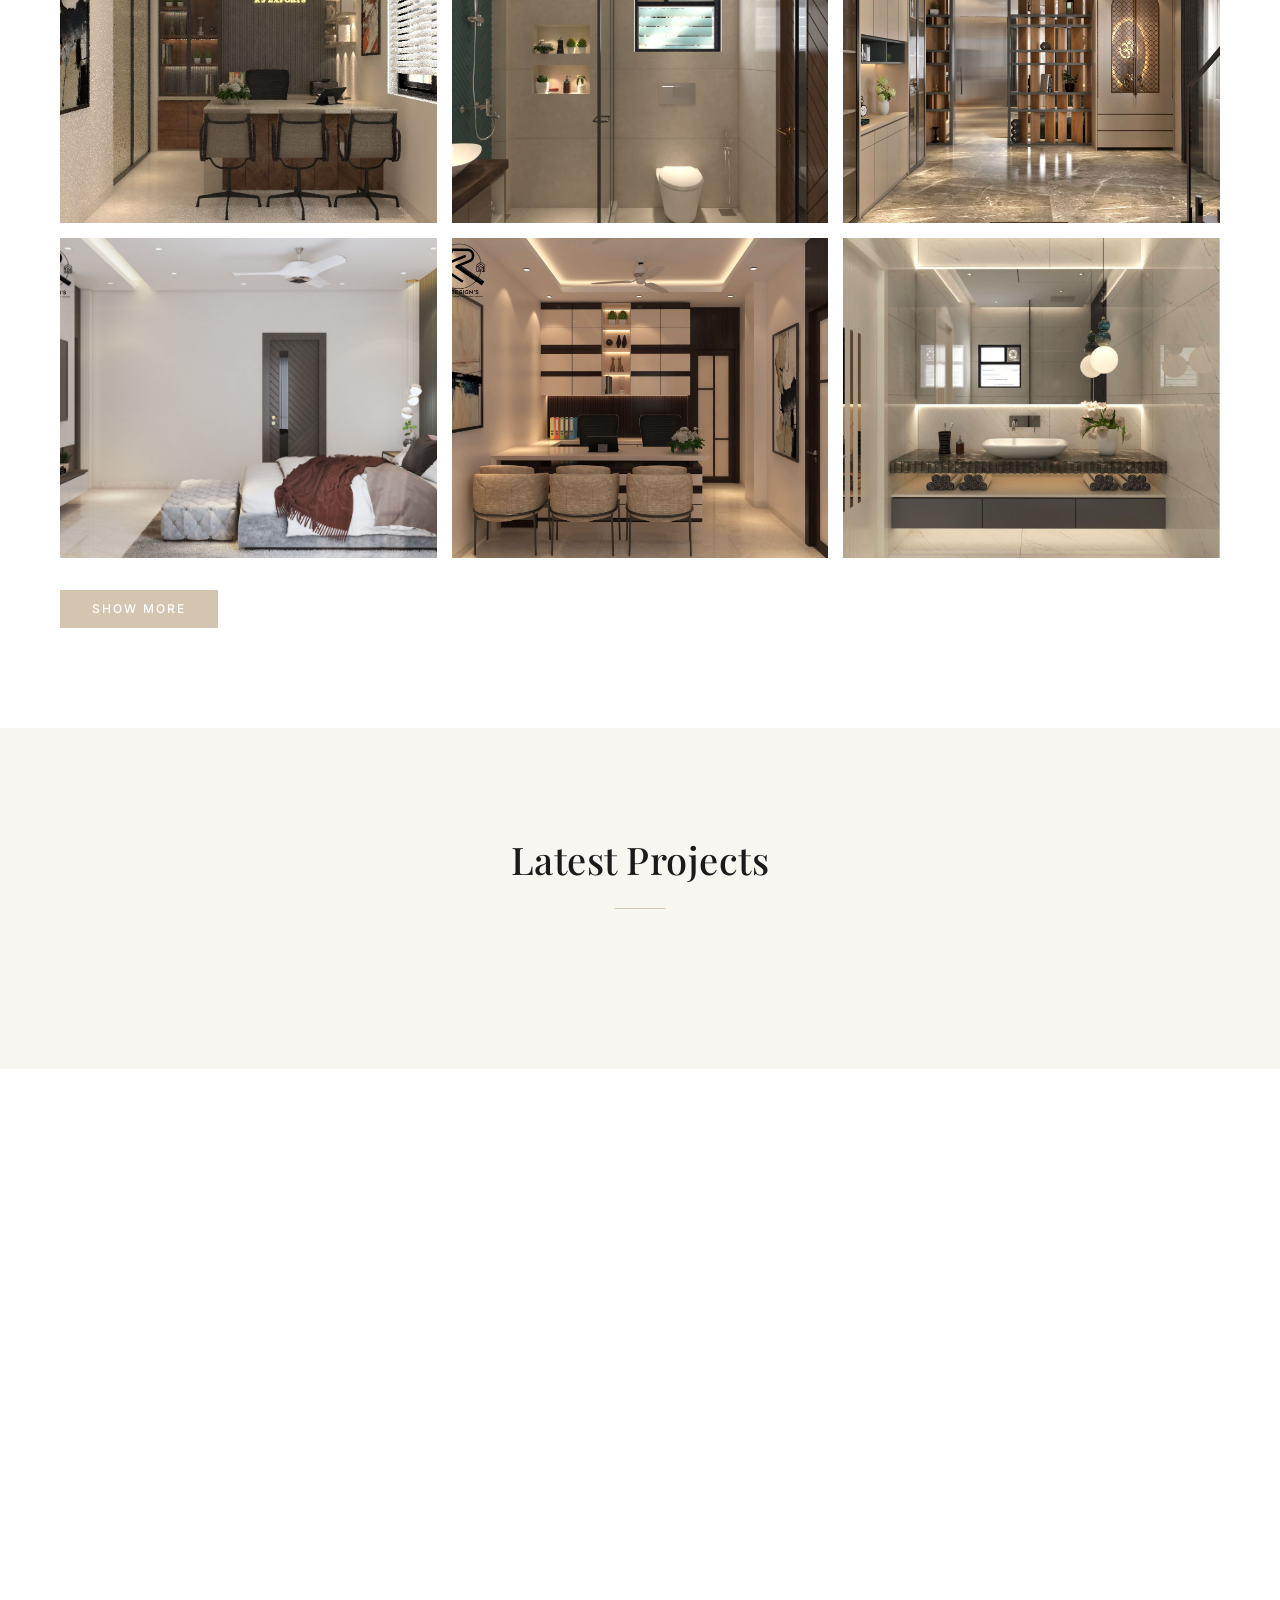
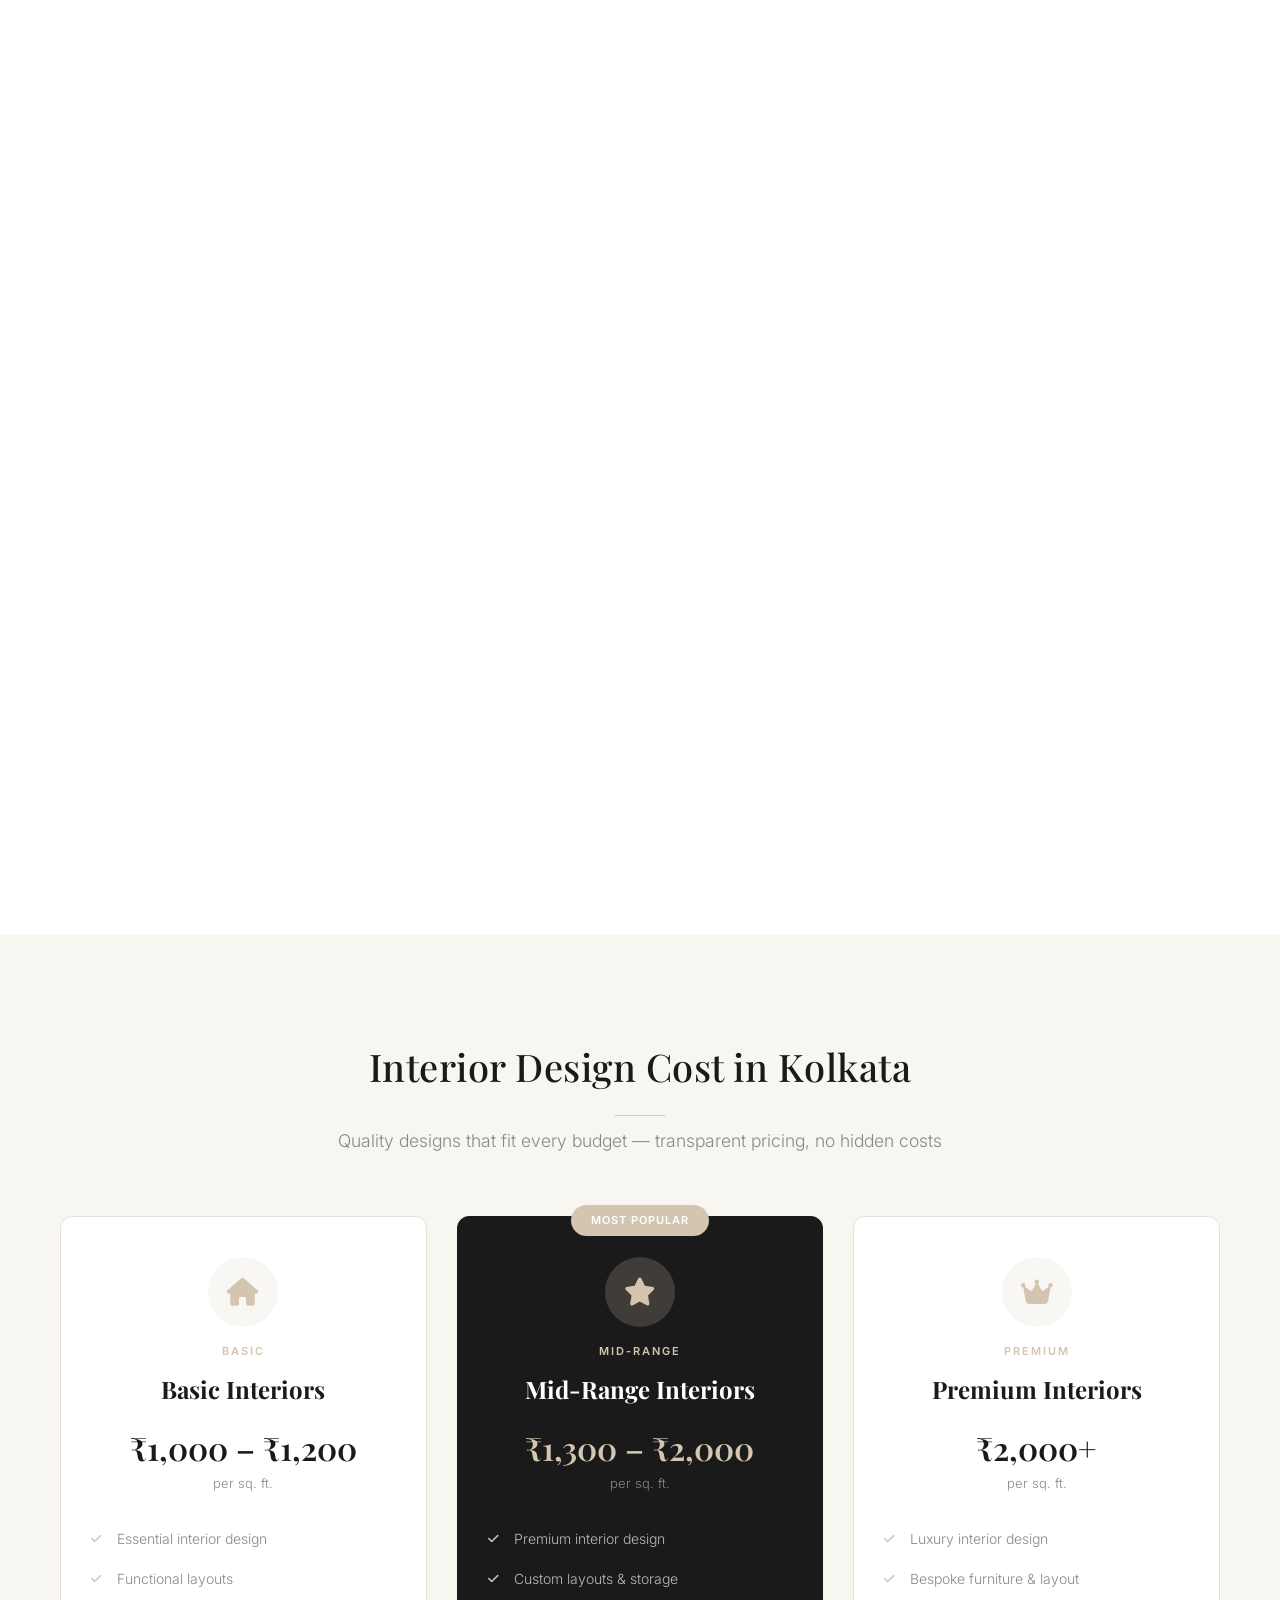
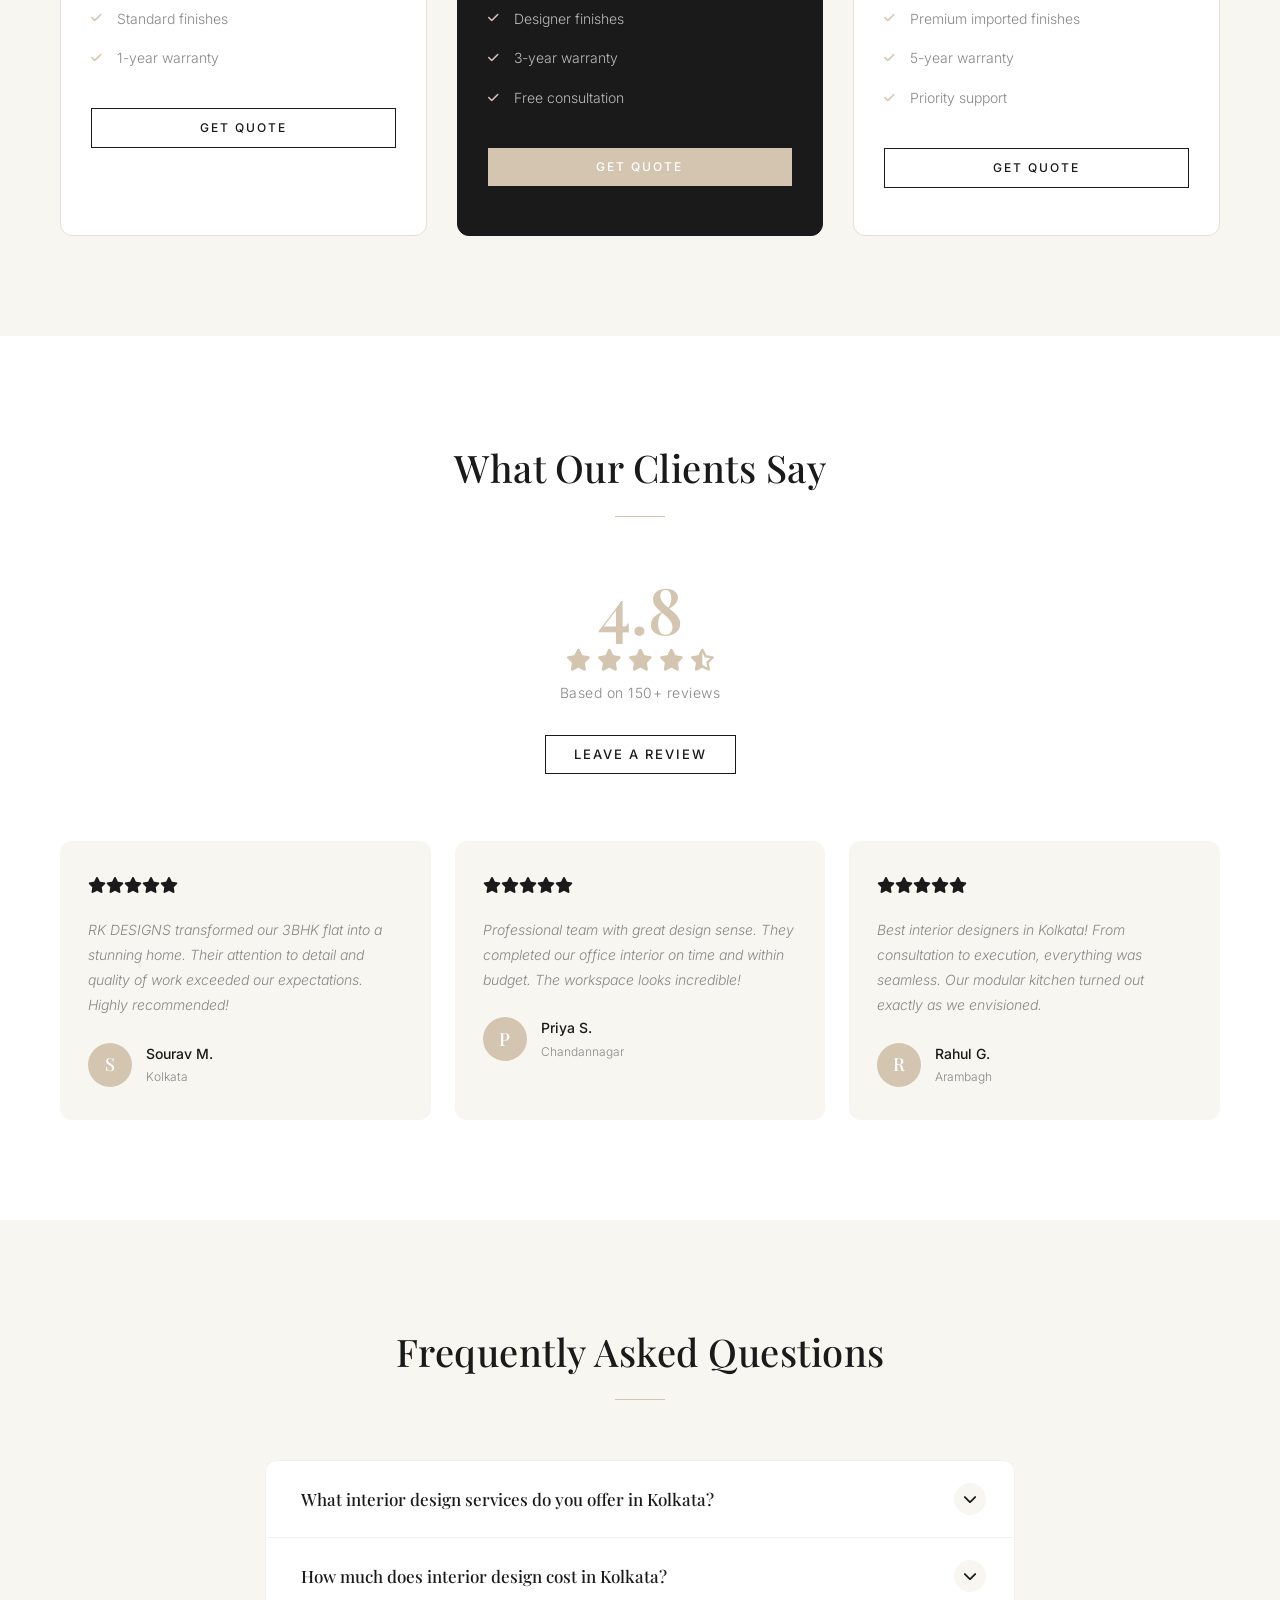
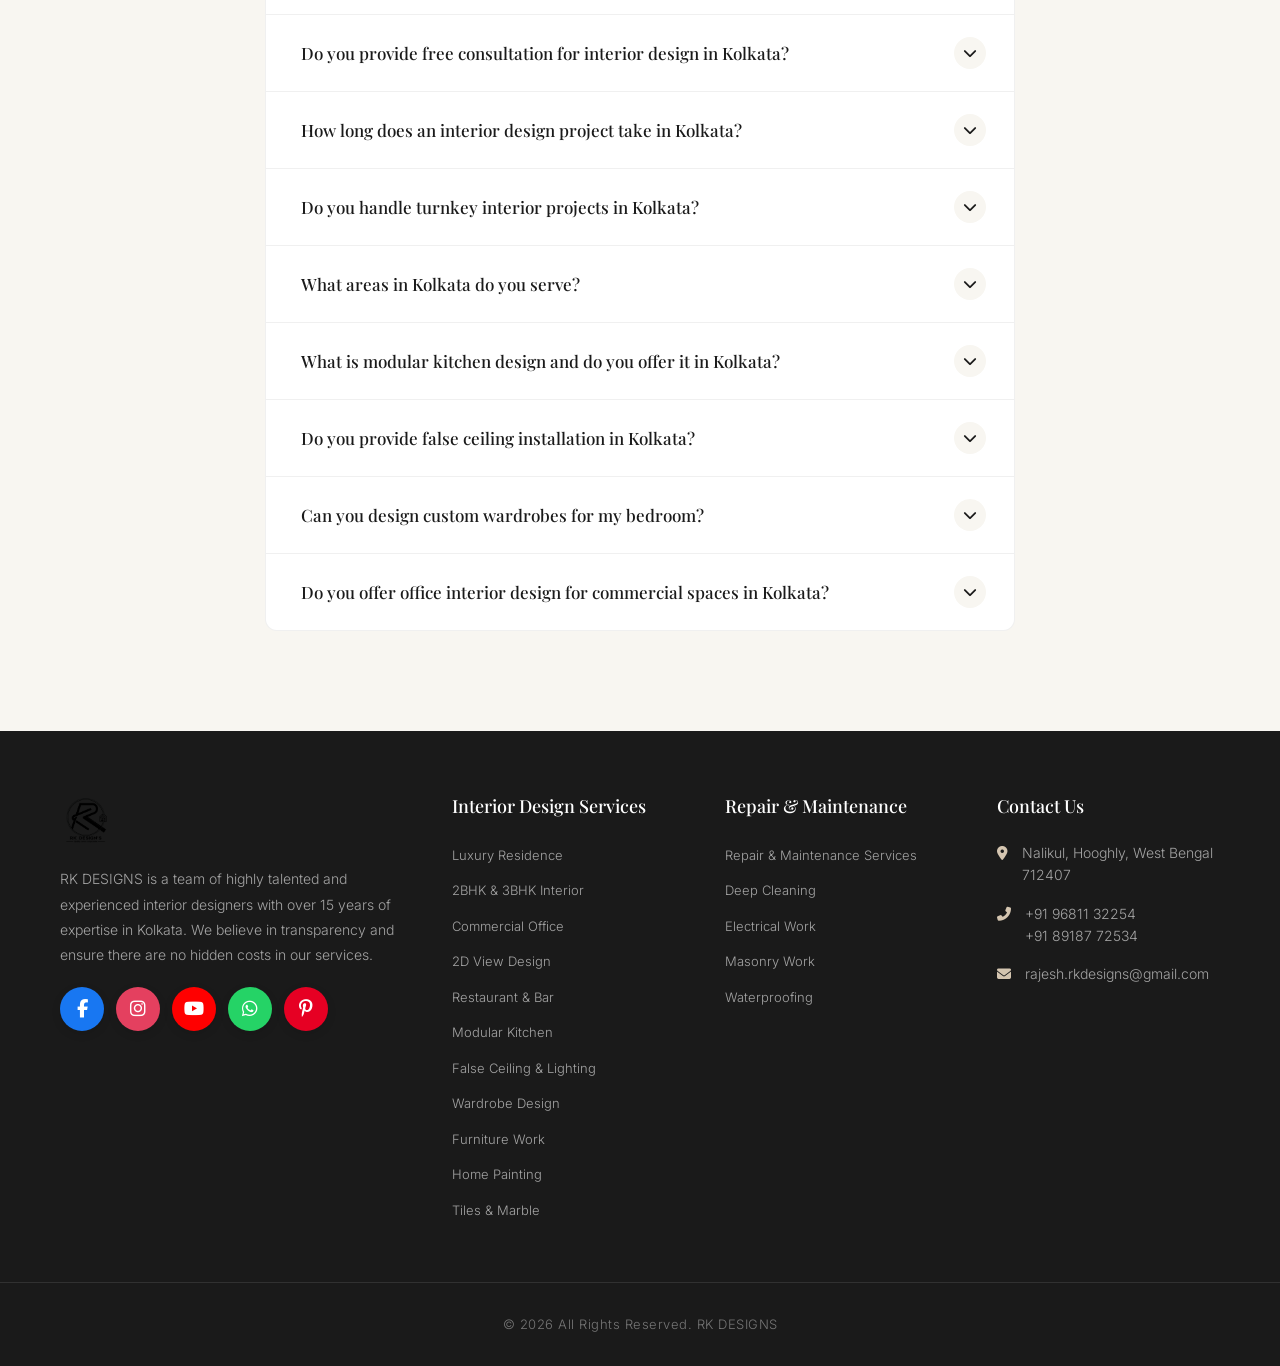
==== commit b0fe8c11: "Add Google Maps embed in footer contact column" ====
--- a/index.html
+++ b/index.html
@@ -1258,6 +1258,9 @@
             <li><i class="fas fa-phone-alt"></i> <span><a href="tel:+919681132254">+91 96811 32254</a><br><a href="tel:+918918772534">+91 89187 72534</a></span></li>
             <li><i class="fas fa-envelope"></i> <a href="mailto:rajesh.rkdesigns@gmail.com">rajesh.rkdesigns@gmail.com</a></li>
           </ul>
+          <div class="footer-map-wrap">
+            <iframe src="https://www.google.com/maps/embed?pb=!1m18!1m12!1m3!1d235526.323396052!2d88.152665!3d22.867419!2m3!1f0!2f0!3f0!3m2!1i1024!2i768!4f13.1!3m3!1m2!1s0x39f88232c2fb9c1f%3A0x1a2b3c4d5e6f7a8b!2sNalikul%2C+Hooghly%2C+West+Bengal+712407!5e0!3m2!1sen!2sin!4v1" loading="lazy" referrerpolicy="no-referrer-when-downgrade"></iframe>
+          </div>
         </div>
       </div>
     </div>
--- a/css/style.css
+++ b/css/style.css
@@ -1 +1 @@
-*,*::before,*::after{margin:0;padding:0;box-sizing:border-box}:root{--gold:#d4c5b0;--gold-light:#e0d4c4;--black:#111111;--dark:#1a1a1a;--white:#ffffff;--off-white:#f8f6f1;--gray:#888888;--light-gray:#f0ede8;--font-serif:'Playfair Display',serif;--font-sans:'Inter',sans-serif;--transition:0.3s ease;--ease-out:cubic-bezier(0.22,1,0.36,1)}html{scroll-behavior:smooth;overflow-x:hidden;width:100%;scroll-padding-top:80px}@keyframes fadeUp{from{opacity:0;transform:translateY(40px)}to{opacity:1;transform:translateY(0)}}@keyframes fadeIn{from{opacity:0}to{opacity:1}}@keyframes slideLeft{from{opacity:0;transform:translateX(40px)}to{opacity:1;transform:translateX(0)}}@keyframes slideRight{from{opacity:0;transform:translateX(-40px)}to{opacity:1;transform:translateX(0)}}@keyframes scaleIn{from{opacity:0;transform:scale(0.9)}to{opacity:1;transform:scale(1)}}@keyframes growWidth{from{width:0}to{width:50px}}@keyframes pulse{0%,100%{transform:scale(1)}50%{transform:scale(1.05)}}@keyframes shimmer{0%{background-position:-200% 0}100%{background-position:200% 0}}@keyframes countUp{from{opacity:0;transform:translateY(10px)}to{opacity:1;transform:translateY(0)}}@keyframes heroTextReveal{from{opacity:0;transform:translateY(30px);clip-path:inset(0 0 100% 0)}to{opacity:1;transform:translateY(0);clip-path:inset(0 0 0 0)}}@keyframes float{0%,100%{transform:translateY(0)}50%{transform:translateY(-8px)}}@keyframes spin{from{transform:rotate(0deg)}to{transform:rotate(360deg)}}[data-reveal]{opacity:0;transition:opacity 0.8s var(--ease-out),transform 0.8s var(--ease-out)}[data-reveal].revealed{opacity:1;transform:translate(0,0)}[data-reveal="fade-up"]{transform:translateY(40px)}[data-reveal="fade-down"]{transform:translateY(-30px)}[data-reveal="slide-left"]{transform:translateX(40px)}[data-reveal="slide-right"]{transform:translateX(-40px)}[data-reveal="scale"]{transform:scale(0.9)}[data-stagger]>*{opacity:0;transform:translateY(30px);transition:opacity 0.6s var(--ease-out),transform 0.6s var(--ease-out)}[data-stagger].revealed>*:nth-child(1) {transition-delay:0s}[data-stagger].revealed>*:nth-child(2) {transition-delay:0.1s}[data-stagger].revealed>*:nth-child(3) {transition-delay:0.2s}[data-stagger].revealed>*:nth-child(4) {transition-delay:0.3s}[data-stagger].revealed>*:nth-child(5) {transition-delay:0.4s}[data-stagger].revealed>*:nth-child(6) {transition-delay:0.5s}[data-stagger].revealed>*:nth-child(7) {transition-delay:0.6s}[data-stagger].revealed>*:nth-child(8) {transition-delay:0.7s}[data-stagger].revealed>*:nth-child(9) {transition-delay:0.8s}[data-stagger].revealed>*:nth-child(10) {transition-delay:0.9s}[data-stagger].revealed>*{opacity:1;transform:translateY(0)}.scroll-progress{position:fixed;top:0;left:0;height:3px;background:var(--gold);z-index:10001;width:0;transition:width 0.1s linear}.section-divider{width:50px;height:1px;background:var(--gold);margin:15px auto 0;transform-origin:center}.section-divider.animate{animation:growWidth 0.8s var(--ease-out) forwards}img{max-width:100%;height:auto;display:block}img[loading]{opacity:0;transition:opacity 0.5s ease}img[loading].loaded,img[loading="eager"]{opacity:1}img[loading="lazy"]{opacity:1}.cursor-dot{display:none}@media (hover:hover) {.cursor-dot{display:block;position:fixed;width:8px;height:8px;background:var(--gold);border-radius:50%;pointer-events:none;z-index:99999;transform:translate(-50%,-50%);transition:width 0.2s,height 0.2s,background 0.2s}.cursor-dot.hover{width:40px;height:40px;background:rgba(212,197,176,0.2);backdrop-filter:blur(2px)}}body{font-family:var(--font-sans);color:var(--dark);line-height:1.7;overflow-x:hidden;font-weight:300;font-size:15px;width:100%;position:relative}img{max-width:100%;height:auto;display:block}a{text-decoration:none;color:inherit}ul{list-style:none}.container{max-width:1200px;margin:0 auto;padding:0 20px}.section-header{text-align:center;margin-bottom:60px}.section-header h2{font-family:var(--font-serif);font-size:38px;font-weight:500;color:var(--dark);letter-spacing:0.5px}.section-divider{width:50px;height:1px;background:var(--gold);margin:15px auto 0}.btn{display:inline-block;padding:13px 32px;font-family:var(--font-sans);font-size:12px;font-weight:500;text-transform:uppercase;letter-spacing:2px;border:none;cursor:pointer;transition:all 0.4s var(--ease-out);line-height:1;position:relative;overflow:hidden}.btn::after{content:'';position:absolute;inset:0;background:rgba(255,255,255,0.15);transform:translateX(-100%);transition:transform 0.4s var(--ease-out)}.btn:hover::after{transform:translateX(0)}.btn-primary{background:var(--gold);color:var(--white)}.btn-primary:hover{background:#b88d4e;transform:translateY(-2px);box-shadow:0 6px 20px rgba(184,141,78,0.3)}.btn-outline{background:transparent;color:var(--dark);border:1px solid var(--dark)}.btn-outline:hover{background:var(--dark);color:var(--white);transform:translateY(-2px);box-shadow:0 6px 20px rgba(0,0,0,0.15)}.btn:active{transform:scale(0.97)}.navbar{position:fixed;top:0;left:0;width:100%;padding:12px 0;z-index:1000;transition:var(--transition);background:rgba(248,246,241,0.95)}.nav-container{display:flex;justify-content:space-between;align-items:center;gap:30px}.logo{font-family:var(--font-serif);font-size:26px;font-weight:700;color:var(--white);letter-spacing:1px;flex-shrink:0}.logo span{color:var(--gold);font-weight:400}.logo-img{height:80px;width:auto;display:block}.nav-links{display:flex;gap:30px}.nav-links a{color:var(--dark);font-size:12px;font-weight:600;letter-spacing:1.5px;text-transform:uppercase;transition:color 0.3s ease;position:relative}.nav-links a::after{content:'';position:absolute;bottom:-2px;left:0;width:0;height:1px;background:var(--gold);transition:width 0.3s var(--ease-out)}.nav-links a:hover::after,.nav-links a.active::after{width:100%}.nav-links a:hover,.nav-links a.active{color:var(--gold)}.nav-links .dropdown{position:relative}.nav-links .dropdown>a i{font-size:8px;margin-left:4px;transition:transform 0.3s ease}.nav-links .dropdown:hover>a i{transform:rotate(180deg)}.dropdown-menu{position:absolute;top:100%;left:50%;transform:translateX(-50%);background:var(--white);min-width:160px;box-shadow:0 8px 30px rgba(0,0,0,0.1);opacity:0;visibility:hidden;transition:0.3s ease;padding:8px 0;margin-top:10px}.dropdown:hover .dropdown-menu{opacity:1;visibility:visible;margin-top:0}.dropdown-menu li a{display:block;padding:10px 20px;color:var(--gray);font-size:12px;text-transform:uppercase;letter-spacing:1px;white-space:nowrap;transition:var(--transition)}.dropdown-menu li a:hover{background:var(--off-white);color:var(--gold)}.dropdown-menu .dropdown{position:relative}.dropdown-menu .dropdown>a i{font-size:8px;margin-left:4px;transition:transform 0.3s ease}.dropdown-menu .dropdown:hover>a i{transform:rotate(-90deg)}.dropdown-menu .dropdown .dropdown-menu{position:absolute;top:0;left:100%;transform:none;margin-top:0;margin-left:4px}.btn-nav{padding:10px 22px;background:transparent;color:var(--dark);border:1px solid var(--dark);font-size:11px;font-weight:500;text-transform:uppercase;letter-spacing:1.5px;transition:var(--transition);cursor:pointer;white-space:nowrap;line-height:1}.btn-nav:hover{background:var(--dark);color:var(--white)}.hamburger{display:none;flex-direction:column;gap:5px;cursor:pointer;padding:5px;z-index:1001;-webkit-tap-highlight-color:transparent}.nav-overlay{position:fixed;inset:0;background:rgba(0,0,0,0.5);z-index:998;opacity:0;visibility:hidden;transition:opacity 0.35s ease,visibility 0.35s ease;-webkit-tap-highlight-color:transparent}.nav-overlay.active{opacity:1;visibility:visible}.hamburger span{display:block;width:22px;height:1.5px;background:var(--dark);transition:var(--transition)}.hamburger.active span:nth-child(1) {transform:rotate(45deg) translate(4px,5px)}.hamburger.active span:nth-child(2) {opacity:0}.hamburger.active span:nth-child(3) {transform:rotate(-45deg) translate(4px,-5px)}.hero{height:100vh;min-height:600px;background-color:#111;background-size:cover;background-position:center;background-repeat:no-repeat;display:flex;align-items:center;justify-content:center;position:relative;contain:layout style}.hero-overlay{position:absolute;inset:0;background:linear-gradient(135deg,rgba(0,0,0,0.7) 0%,rgba(0,0,0,0.2) 100%)}.hero-content{position:relative;text-align:center}.hero-content h1{font-family:var(--font-serif);font-size:64px;font-weight:500;color:var(--white);line-height:1.15;margin-bottom:20px;opacity:0;animation:heroTextReveal 1s var(--ease-out) 0.3s forwards}.hero-content p{font-size:16px;color:rgba(255,255,255,0.8);margin-bottom:35px;line-height:1.8;font-weight:300;opacity:0;animation:fadeUp 0.8s var(--ease-out) 0.7s forwards}.hero-tagline{font-size:28px;font-weight:700;color:#c9a84c;font-family:var(--font-serif);letter-spacing:2px;text-align:center;margin-bottom:35px;opacity:0;animation:fadeUp 0.8s var(--ease-out) 0.85s forwards}.hero-tagline .highlight{display:inline-block;background:rgba(201,168,76,0.12);padding:8px 24px;border-radius:4px;border-left:3px solid #c9a84c;border-right:3px solid #c9a84c}.hero-brand{font-size:18px;font-weight:400;color:rgba(255,255,255,0.7);font-family:var(--font-serif);letter-spacing:4px;text-align:center;margin-bottom:30px;opacity:0;animation:fadeUp 0.8s var(--ease-out) 0.95s forwards}.hero-content .btn{margin:0 auto;opacity:0;animation:fadeUp 0.8s var(--ease-out) 1s forwards}.intro-quote{padding:90px 0;background:var(--white);text-align:center}.quote-content{max-width:850px;margin:0 auto}.quote-content h2{font-family:var(--font-serif);font-size:28px;font-weight:500;color:var(--dark);line-height:1.4;margin-bottom:25px}.quote-divider{width:40px;height:1px;background:var(--gold);margin:0 auto 30px}.quote-content p{color:var(--gray);font-size:15px;line-height:1.9;margin-bottom:18px;font-weight:300}.services{padding-bottom:0;background:var(--white)}.services .section-header{padding-top:80px;margin-bottom:60px}.service-block{width:100%;background:var(--white);scroll-margin-top:80px}.service-block-alt{background:var(--off-white)}.service-block-inner{max-width:1200px;margin:0 auto;display:grid;grid-template-columns:1fr 1fr;align-items:center}.service-text{padding:80px 60px}.service-text h3{font-family:var(--font-serif);font-size:32px;font-weight:500;color:var(--dark);margin-bottom:20px;letter-spacing:0.5px}.service-text p{color:var(--gray);font-size:15px;line-height:1.9;margin-bottom:30px;font-weight:300}.service-image{height:100%;min-height:420px;overflow:hidden}.service-image img{width:100%;height:100%;object-fit:cover;transition:transform 0.5s ease}.service-image:hover img{transform:scale(1.03)}.specializations{padding:100px 0;background:var(--dark);color:#fff}.specializations .section-header h2{color:#fff}.specializations .section-subtitle{color:rgba(255,255,255,0.7);font-size:1.1rem;margin-top:10px}.specializations-grid{display:grid;grid-template-columns:repeat(3,1fr);gap:30px;margin-top:50px}.spec-card{background:rgba(255,255,255,0.05);border:1px solid rgba(255,255,255,0.1);border-radius:12px;padding:40px 30px;text-align:center;transition:all 0.4s cubic-bezier(0.22,1,0.36,1);cursor:pointer}.spec-card:hover{background:rgba(255,255,255,0.1);border-color:var(--gold);transform:translateY(-6px);box-shadow:0 20px 60px rgba(0,0,0,0.3)}.spec-icon{width:70px;height:70px;margin:0 auto 20px;background:rgba(212,197,176,0.15);border-radius:50%;display:flex;align-items:center;justify-content:center;font-size:28px;color:var(--gold);transition:all 0.4s ease}.spec-card:hover .spec-icon{background:var(--gold);color:var(--dark);transform:scale(1.1)}.spec-card h3{font-family:'Playfair Display',serif;font-size:1.3rem;margin-bottom:12px;color:#fff}.spec-card p{color:rgba(255,255,255,0.7);font-size:0.95rem;line-height:1.7}.areas-section{padding:80px 0;background:var(--off-white)}.areas-grid{display:flex;flex-wrap:wrap;justify-content:center;gap:12px;max-width:720px;margin:0 auto}.area-item{display:inline-flex;padding:10px 22px;background:var(--white);border:1px solid rgba(0,0,0,0.06);border-radius:50px;font-size:13px;font-weight:400;color:var(--dark);text-decoration:none;transition:all 0.3s ease}.area-item:hover{background:var(--gold);color:var(--white);border-color:var(--gold);transform:translateY(-2px)}@media (max-width:900px) {.specializations-grid{grid-template-columns:repeat(2,1fr);gap:20px}}@media (max-width:600px) {.specializations{padding:60px 0}.specializations-grid{grid-template-columns:1fr;gap:16px}.spec-card{padding:30px 20px}.spec-icon{width:60px;height:60px;font-size:24px}.areas-section{padding:50px 0}.area-item{font-size:12px;padding:8px 16px}.service-block{border-bottom:1px solid #e5e0d8;scroll-margin-top:0}.service-block-alt{background:#f3efe8}.service-image button{padding:8px 10px !important;font-size:12px !important;bottom:10px !important;right:10px !important}#lightboxClose{top:10px !important;right:15px !important;font-size:30px !important}#lightboxPrev,#lightboxNext{font-size:30px !important;padding:6px !important}}.portfolio-cta{background:var(--dark);text-align:center;padding:80px 20px}.portfolio-cta h2{font-family:var(--font-serif);font-size:32px;font-weight:500;color:var(--white);margin-bottom:15px}.portfolio-cta p{color:rgba(255,255,255,0.6);font-size:16px;margin-bottom:35px}.portfolio-cta .btn-primary:hover{background:var(--gold-light)}.portfolio{padding:100px 0;background:var(--white);contain:layout style}.portfolio-filters{display:flex;justify-content:center;gap:10px;margin-bottom:40px;flex-wrap:wrap}.filter-btn{padding:8px 22px;background:transparent;border:1px solid #ddd;font-family:var(--font-sans);font-size:12px;font-weight:400;text-transform:uppercase;letter-spacing:1px;cursor:pointer;transition:all 0.3s var(--ease-out);color:var(--gray);position:relative;overflow:hidden}.filter-btn::after{content:'';position:absolute;inset:0;background:var(--dark);transform:scaleY(0);transform-origin:bottom;transition:transform 0.3s var(--ease-out);z-index:-1}.filter-btn:hover::after,.filter-btn.active::after{transform:scaleY(1)}.filter-btn:hover,.filter-btn.active{color:var(--white);border-color:var(--dark)}.portfolio-grid{display:grid;grid-template-columns:repeat(3,1fr);gap:15px}.portfolio-item{position:relative;overflow:hidden;cursor:pointer}.portfolio-item img{width:100%;height:320px;object-fit:cover;transition:transform 0.5s ease}.portfolio-item:hover img{transform:scale(1.08)}.portfolio-overlay{position:absolute;inset:0;background:linear-gradient(to top,rgba(0,0,0,0.85) 0%,transparent 60%);display:flex;flex-direction:column;justify-content:flex-end;padding:25px;opacity:0;transform:translateY(10px);transition:opacity 0.4s ease,transform 0.4s var(--ease-out)}.portfolio-item:hover .portfolio-overlay,.portfolio-item.touched .portfolio-overlay{opacity:1;transform:translateY(0)}.portfolio-overlay h4{color:var(--white);font-family:var(--font-serif);font-size:20px;font-weight:500;transform:translateY(10px);transition:transform 0.4s var(--ease-out) 0.05s}.portfolio-item:hover .portfolio-overlay h4,.portfolio-item.touched .portfolio-overlay h4{transform:translateY(0)}.portfolio-overlay p{color:var(--gold);font-size:12px;text-transform:uppercase;letter-spacing:2px;margin-top:3px;transform:translateY(10px);transition:transform 0.4s var(--ease-out) 0.1s}.portfolio-item:hover .portfolio-overlay p,.portfolio-item.touched .portfolio-overlay p{transform:translateY(0)}.quote-form{max-width:650px;margin:0 auto;display:flex;flex-direction:column;gap:15px}.form-row{display:grid;grid-template-columns:1fr 1fr;gap:15px}.quote-form input,.quote-form select,.quote-form textarea{width:100%;padding:14px 16px;border:1px solid #ddd;font-family:var(--font-sans);font-size:14px;outline:none;color:var(--dark);font-weight:300;background:#fff;transition:var(--transition)}.quote-form select{appearance:auto;-webkit-appearance:auto;cursor:pointer;background:#fff}.quote-form input:focus,.quote-form textarea:focus{border-color:var(--gold)}.quote-form textarea{resize:vertical}.quote-form .btn{align-self:center;margin-top:5px}@media (max-width:600px) {.form-row{grid-template-columns:1fr}}.modal-overlay{position:fixed;inset:0;background:rgba(0,0,0,0.6);z-index:99999;display:flex;justify-content:center;align-items:center;padding:20px;opacity:0;pointer-events:none;transition:opacity 0.3s ease}.modal-overlay.active{opacity:1;pointer-events:auto}.modal-box{background:var(--white);padding:50px 40px 40px;max-width:600px;width:100%;position:relative;max-height:90vh;overflow-y:auto;transform:scale(0.95) translateY(20px);transition:transform 0.4s var(--ease-out)}.modal-overlay.active .modal-box{transform:scale(1) translateY(0)}.modal-close{position:absolute;top:15px;right:20px;font-size:28px;background:none;border:none;cursor:pointer;color:var(--gray);line-height:1}.modal-logo{text-align:center;margin-bottom:20px}.modal-logo img{height:70px;width:auto;display:inline-block}.modal-box .section-header{margin-bottom:30px}.modal-box .section-header h2{font-size:28px}.posts{padding:100px 0;background:var(--off-white)}.video-grid{display:grid;grid-template-columns:1fr 1fr;gap:20px;max-width:900px;margin:0 auto}.video-grid iframe{width:100%;aspect-ratio:16 / 9;border:none;border-radius:4px}@media (max-width:768px) {.video-grid{grid-template-columns:1fr}}.owner{padding:100px 0;background:var(--white);content-visibility:auto;contain-intrinsic-size:600px}.owner-wrapper{display:flex;align-items:center;gap:60px;max-width:1000px;margin:0 auto}.owner-image{flex:0 0 320px;height:380px;border-radius:4px;overflow:hidden}.owner-image img{width:100%;height:100%;object-fit:cover}.owner-info h3{font-family:var(--font-serif);font-size:32px;font-weight:500;color:var(--dark);margin-bottom:4px}.owner-title{display:block;font-size:12px;color:var(--gold);text-transform:uppercase;letter-spacing:1.5px;margin-bottom:20px}.owner-info p{font-size:15px;color:var(--gray);line-height:1.8;margin-bottom:16px;font-weight:300}.owner-signature{font-family:var(--font-serif);font-size:18px;color:var(--gold);font-style:italic;margin-top:8px}@media (max-width:768px) {.owner-wrapper{flex-direction:column;text-align:center;gap:30px}.owner-image{flex:none;width:240px;height:300px}}.team{padding:100px 0;background:var(--off-white);content-visibility:auto;contain-intrinsic-size:500px}.team-grid{display:grid;grid-template-columns:repeat(4,1fr);gap:25px}.team-card{text-align:center;background:var(--white);padding:35px 20px;border:1px solid #e5e0d8;transition:var(--transition)}.team-card:hover{transform:translateY(-8px);box-shadow:0 15px 40px rgba(0,0,0,0.1);border-color:var(--gold)}.team-card:hover .team-image img{transform:scale(1.1)}.team-image{width:120px;height:120px;border-radius:50%;overflow:hidden;margin:0 auto 20px}.team-image img{width:100%;height:100%;object-fit:cover;transition:transform 0.5s var(--ease-out)}.team-card h4{font-family:var(--font-serif);font-size:20px;font-weight:500;color:var(--dark);margin-bottom:4px}.team-card span{display:block;font-size:12px;color:var(--gold);text-transform:uppercase;letter-spacing:1.5px;margin-bottom:12px}.team-card p{font-size:14px;color:var(--gray);line-height:1.7;font-weight:300}@media (max-width:768px) {.team-grid{grid-template-columns:repeat(2,1fr)}}@media (max-width:480px) {.team-grid{grid-template-columns:1fr}}.about{padding:100px 0;background:var(--white);content-visibility:auto;contain-intrinsic-size:500px}.about-content{max-width:850px;margin:0 auto;text-align:center}.about-text p{color:var(--gray);font-size:15px;line-height:1.9;margin-bottom:18px;font-weight:300}.about-stats{display:flex;justify-content:center;gap:60px;margin-top:50px}.stat{text-align:center}.stat-number{display:block;font-family:var(--font-serif);font-size:36px;font-weight:500;color:var(--gold);margin-bottom:5px}.stat-label{font-size:12px;color:var(--gray);text-transform:uppercase;letter-spacing:1.5px}@media (max-width:600px) {.about{padding:60px 0}.about-stats{gap:30px;flex-wrap:wrap}.stat-number{font-size:28px}}.budget-section{padding:100px 0;background:var(--off-white)}.budget-section .section-subtitle{color:var(--gray);font-size:1.1rem;margin-top:10px}.budget-grid{display:grid;grid-template-columns:repeat(3,1fr);gap:30px;margin-top:50px}.budget-card{background:var(--white);border:1px solid #e5e0d8;border-radius:12px;padding:40px 30px;text-align:center;transition:all 0.4s cubic-bezier(0.22,1,0.36,1);position:relative}.budget-card:hover{transform:translateY(-6px);box-shadow:0 20px 60px rgba(0,0,0,0.1);border-color:var(--gold)}.budget-card-featured{background:var(--dark);border-color:var(--dark);transform:scale(1.05)}.budget-card-featured:hover{transform:scale(1.05) translateY(-6px);border-color:var(--gold)}.budget-badge{position:absolute;top:-12px;left:50%;transform:translateX(-50%);background:var(--gold);color:var(--white);padding:6px 20px;border-radius:20px;font-size:11px;font-weight:600;text-transform:uppercase;letter-spacing:1px}.budget-icon{width:70px;height:70px;margin:0 auto 15px;background:rgba(212,197,176,0.15);border-radius:50%;display:flex;align-items:center;justify-content:center;font-size:28px;color:var(--gold);transition:all 0.4s ease}.budget-card:hover .budget-icon{background:var(--gold);color:var(--dark);transform:scale(1.1)}.budget-card-featured .budget-icon{background:rgba(212,197,176,0.2)}.budget-card-featured:hover .budget-icon{background:var(--gold);color:var(--dark)}.budget-label{display:block;font-size:11px;color:var(--gold);text-transform:uppercase;letter-spacing:2px;margin-bottom:8px;font-weight:600}.budget-card h3{font-family:var(--font-serif);font-size:1.5rem;margin-bottom:20px;color:var(--dark)}.budget-card-featured h3{color:var(--white)}.budget-price{margin-bottom:25px}.budget-amount{display:block;font-family:var(--font-serif);font-size:32px;font-weight:600;color:var(--dark);line-height:1.2}.budget-card-featured .budget-amount{color:var(--gold)}.budget-per{display:block;font-size:13px;color:var(--gray);margin-top:4px}.budget-features{list-style:none;padding:0;margin:0 0 30px;text-align:left}.budget-features li{padding:8px 0;font-size:14px;color:var(--gray);display:flex;align-items:center;gap:10px}.budget-features li i{color:var(--gold);font-size:12px;width:16px;flex-shrink:0}.budget-card-featured .budget-features li{color:rgba(255,255,255,0.7)}.budget-card .btn{width:100%}.budget-card-featured .btn-primary{background:var(--gold);color:var(--white)}.budget-card-featured .btn-primary:hover{background:#b88d4e}@media (max-width:900px){.budget-grid{grid-template-columns:repeat(2,1fr)}.budget-card-featured{transform:none}.budget-card-featured:hover{transform:translateY(-6px)}}@media (max-width:600px){.budget-section{padding:60px 0}.budget-grid{grid-template-columns:1fr;gap:20px}.budget-card{padding:30px 20px}.budget-card-featured{transform:none}.budget-card-featured:hover{transform:translateY(-6px)}.budget-amount{font-size:26px}}.reviews-section{padding:100px 0;background:var(--white)}.reviews-summary{text-align:center;margin-bottom:60px}.reviews-rating-number{display:block;font-family:var(--font-serif);font-size:64px;font-weight:600;color:var(--gold);line-height:1;margin-bottom:8px}.reviews-stars{display:flex;justify-content:center;gap:6px;margin-bottom:10px}.reviews-stars i{font-size:22px;color:var(--gold)}.reviews-rating-label{display:block;font-size:14px;color:var(--gray);letter-spacing:0.5px;margin-bottom:30px}.reviews-summary .btn-outline{font-size:13px;padding:12px 28px}.reviews-grid{display:grid;grid-template-columns:repeat(3,1fr);gap:24px}.review-card{background:var(--off-white);border-radius:12px;padding:32px 28px;transition:transform 0.4s ease,box-shadow 0.4s ease}.review-card:hover{transform:translateY(-4px);box-shadow:0 12px 32px rgba(0,0,0,0.06)}.review-card .review-stars{justify-content:flex-start;margin-bottom:18px}.review-card .review-stars i{font-size:16px}.review-text{font-size:14px;line-height:1.8;color:var(--gray);font-weight:300;margin-bottom:24px;font-style:italic}.review-author{display:flex;align-items:center;gap:14px}.review-avatar{width:44px;height:44px;border-radius:50%;background:var(--gold);color:var(--white);display:flex;align-items:center;justify-content:center;font-family:var(--font-serif);font-size:18px;font-weight:500;flex-shrink:0}.review-name{display:block;font-size:14px;font-weight:500;color:var(--dark)}.review-location{display:block;font-size:12px;color:var(--gray);margin-top:2px}@media (max-width:900px) {.reviews-grid{grid-template-columns:repeat(2,1fr)}}.star-rating{display:flex;gap:8px;justify-content:center}.star-rating i{font-size:32px;color:#ddd;cursor:pointer;transition:color 0.2s ease,transform 0.2s ease}.star-rating i:hover,.star-rating i.hover{transform:scale(1.15)}.star-rating i.active{color:var(--gold)}.rating-label{display:block;font-size:13px;color:var(--gray);margin-bottom:10px;text-align:center;text-transform:uppercase;letter-spacing:1px}.form-row-center{display:flex;flex-direction:column;align-items:center;padding:8px 0 4px}@media (max-width:600px) {.reviews-section{padding:60px 0}.reviews-rating-number{font-size:48px}.reviews-grid{grid-template-columns:1fr}.review-card{padding:24px 20px}.star-rating i{font-size:26px}}.faq-section{padding:100px 0;background:var(--off-white)}.faq-list{max-width:750px;margin:0 auto;display:flex;flex-direction:column;gap:0}.faq-item{background:var(--white);border:1px solid rgba(0,0,0,0.06);border-bottom:none;transition:box-shadow 0.4s ease}.faq-item:first-child{border-radius:12px 12px 0 0}.faq-item:last-child{border-radius:0 0 12px 12px;border-bottom:1px solid rgba(0,0,0,0.06)}.faq-item:only-child{border-radius:12px}.faq-item:hover{z-index:1}.faq-item.open{box-shadow:0 4px 20px rgba(0,0,0,0.06);position:relative;z-index:2}.faq-question{padding:22px 28px 22px 32px;font-family:var(--font-serif);font-size:17px;font-weight:500;color:var(--dark);cursor:pointer;display:flex;justify-content:space-between;align-items:center;gap:20px;transition:color 0.3s ease,background 0.3s ease;user-select:none;border-left:3px solid transparent}.faq-item.open .faq-question{border-left-color:var(--gold);color:var(--gold)}.faq-question:hover{color:var(--gold)}.faq-question .faq-icon{flex-shrink:0;width:32px;height:32px;border-radius:50%;background:var(--off-white);display:flex;align-items:center;justify-content:center;transition:background 0.3s ease,transform 0.4s ease}.faq-item.open .faq-question .faq-icon{background:var(--gold);transform:rotate(180deg)}.faq-question .faq-icon i{font-size:14px;color:var(--dark);transition:color 0.3s ease}.faq-item.open .faq-question .faq-icon i{color:var(--white)}.faq-answer{max-height:0;overflow:hidden;transition:max-height 0.45s ease,padding 0.45s ease,opacity 0.3s ease;padding:0 32px;color:var(--gray);font-size:15px;line-height:1.9;font-weight:300;opacity:0}.faq-item.open .faq-answer{max-height:400px;padding:0 32px 24px;opacity:1}@media (max-width:768px) {.faq-section{padding:60px 0}.faq-list{max-width:100%}.faq-question{font-size:15px;padding:16px 18px 16px 20px}.faq-question .faq-icon{width:28px;height:28px}.faq-question .faq-icon i{font-size:12px}.faq-answer{font-size:14px}.faq-answer{padding:0 20px}.faq-item.open .faq-answer{padding:0 20px 20px}}.footer{background:var(--dark);padding:60px 0 0;color:rgba(255,255,255,0.7)}.footer-grid{display:grid;grid-template-columns:2fr 1.3fr 1.3fr 1.3fr;gap:50px}.footer-col h4{font-family:var(--font-serif);font-size:18px;color:#fff;margin-bottom:20px;font-weight:500}.footer-logo{height:60px;width:auto;margin-bottom:15px}.footer-brand p{font-size:14px;line-height:1.8;margin-bottom:20px;color:rgba(255,255,255,0.6)}.footer-social{display:flex;gap:12px}.footer-social .social-big{width:44px;height:44px;font-size:18px}.social-big{width:56px;height:56px;border-radius:50%;display:flex;align-items:center;justify-content:center;font-size:24px;color:#fff;text-decoration:none;transition:var(--transition);box-shadow:0 3px 10px rgba(0,0,0,0.1)}.social-big:hover{transform:translateY(-4px) scale(1.1);color:#fff;box-shadow:0 6px 20px rgba(0,0,0,0.15)}.social-fb{background:#1877f2}.social-ig{background:#e4405f}.social-wa{background:#25d366}.social-yt{background:#ff0000}.social-pi{background:#e60023}.footer-links{list-style:none;padding:0;margin:0}.footer-links li{margin-bottom:10px}.footer-links a{color:rgba(255,255,255,0.6);font-size:13px;text-decoration:none;transition:color 0.3s ease;line-height:1.6}.footer-links a:hover{color:var(--gold)}.footer-contact{list-style:none;padding:0;margin:0}.footer-contact li{display:flex;align-items:flex-start;gap:12px;margin-bottom:16px;font-size:14px;color:rgba(255,255,255,0.6);line-height:1.6}.footer-contact li i{color:var(--gold);font-size:14px;margin-top:4px;width:16px}.footer-contact a{color:rgba(255,255,255,0.6);text-decoration:none;transition:color 0.3s ease}.footer-contact a:hover{color:var(--gold)}.footer-bottom{padding:30px 0;text-align:center;border-top:1px solid rgba(255,255,255,0.1);margin-top:50px}.footer-bottom p{color:rgba(255,255,255,0.4);font-size:13px;letter-spacing:0.5px;font-weight:300}.ai-toggle{position:fixed;left:20px;bottom:100px;z-index:9999;width:52px;height:52px;border-radius:50%;background:var(--gold);color:#fff;display:flex;align-items:center;justify-content:center;font-size:24px;cursor:pointer;box-shadow:0 4px 15px rgba(0,0,0,0.25);transition:var(--transition)}.ai-toggle:hover{transform:scale(1.1)}.ai-chat{position:fixed;left:20px;bottom:165px;z-index:9999;width:320px;height:420px;background:var(--white);border-radius:10px;box-shadow:0 10px 40px rgba(0,0,0,0.2);display:none;flex-direction:column;overflow:hidden;transform-origin:bottom left;animation:scaleIn 0.3s var(--ease-out)}.ai-chat.open{display:flex}.ai-header{background:var(--gold);color:#fff;padding:14px 16px;display:flex;justify-content:space-between;align-items:center;font-weight:500;font-size:14px}.ai-header button{background:none;border:none;color:#fff;font-size:22px;cursor:pointer;line-height:1}.ai-msg{flex:1;padding:15px;overflow-y:auto;display:flex;flex-direction:column;gap:10px;font-size:13px}.ai-bot-msg,.ai-user-msg{max-width:85%;padding:10px 14px;border-radius:12px;line-height:1.5}.ai-bot-msg{background:#f0f0f0;align-self:flex-start;border-bottom-left-radius:4px}.ai-user-msg{background:var(--gold);color:#fff;align-self:flex-end;border-bottom-right-radius:4px}.ai-input-row{display:flex;border-top:1px solid #eee}.ai-input-row input{flex:1;border:none;padding:12px 14px;font-family:var(--font-sans);font-size:13px;outline:none}.ai-input-row button{background:none;border:none;padding:0 14px;color:var(--gold);cursor:pointer;font-size:16px}.ai-call-btn{display:inline-flex;align-items:center;gap:8px;align-self:flex-start;background:#28a745;color:#fff;padding:8px 16px;border-radius:6px;font-size:13px;font-weight:500;text-decoration:none;margin-top:2px;transition:var(--transition)}.ai-call-btn:hover{background:#218838;color:#fff}@media (max-width:480px) {.ai-chat{width:calc(100% - 40px);left:20px;bottom:140px;height:350px}.ai-toggle{left:10px;bottom:80px;width:44px;height:44px;font-size:18px}}.mobile-quote-bar{display:none}@media (max-width:768px) {.mobile-quote-bar{display:block;position:fixed;bottom:0;left:0;width:100%;z-index:9998;padding:0}.mobile-quote-bar a{display:flex;align-items:center;justify-content:center;width:100%;padding:14px 20px;background:var(--gold);color:var(--dark);font-size:14px;font-weight:600;text-transform:uppercase;letter-spacing:2px;text-decoration:none;transition:background 0.3s ease}.mobile-quote-bar a:hover,.mobile-quote-bar a:active{background:#c9a84c;color:var(--dark)}}.float-buttons{position:fixed;right:20px;bottom:100px;z-index:9999;display:flex;flex-direction:column;gap:12px}.float-buttons .float-whatsapp{animation:pulse 2s ease-in-out infinite}.float-btn{width:52px;height:52px;border-radius:50%;display:flex;align-items:center;justify-content:center;color:#fff;text-decoration:none;font-size:22px;box-shadow:0 4px 15px rgba(0,0,0,0.25);transition:all 0.3s var(--ease-out)}.float-btn i{font-size:20px}.float-btn:hover{transform:scale(1.12);color:#fff;box-shadow:0 6px 25px rgba(0,0,0,0.35)}.float-call{background:#28a745}.float-whatsapp{background:#25d366}.hero{height:100vh;height:100dvh}@media (hover:none) and (pointer:coarse) {.nav-links a,.filter-btn,.btn,.social-big,.float-btn,.ai-toggle,.hamburger{cursor:default;-webkit-tap-highlight-color:transparent}.btn:active,.filter-btn:active,.social-big:active,.float-btn:active{transform:scale(0.95)}.portfolio-item:hover .portfolio-overlay{opacity:0}.portfolio-item.touched .portfolio-overlay{opacity:1}.dropdown:hover .dropdown-menu{opacity:0;visibility:hidden}.dropdown.open .dropdown-menu{opacity:1;visibility:visible}}@media (prefers-reduced-motion:reduce) {*,*::before,*::after{animation-duration:0.01ms !important;animation-iteration-count:1 !important;transition-duration:0.01ms !important;scroll-behavior:auto !important}[data-reveal],[data-stagger]>*{opacity:1 !important;transform:none !important}}@media (max-width:1024px) {.service-text{padding:60px 40px}.service-text h3{font-size:28px}.portfolio-grid{grid-template-columns:repeat(2,1fr)}.hero-content h1{font-size:52px}}@media (max-width:900px) {.hero-content h1{font-size:44px}.hero-tagline{font-size:24px}.hero-brand{font-size:16px;letter-spacing:3px}.service-text{padding:50px 32px}.service-text h3{font-size:26px}.section-header h2{font-size:32px}}@media (max-width:768px) {.logo-img{height:60px}.nav-links{position:fixed;top:0;right:-100%;width:80%;max-width:320px;height:100vh;height:100dvh;background:var(--black);flex-direction:column;justify-content:center;align-items:center;gap:20px;transition:transform 0.35s cubic-bezier(0.4,0,0.2,1);z-index:999;padding:80px 0 20px;overflow-y:auto;-webkit-overflow-scrolling:touch;will-change:transform}.nav-links.open{right:0}.nav-links a{font-size:13px;color:var(--white);padding:8px 16px;min-height:44px;display:inline-flex;align-items:center}.nav-links a:hover,.nav-links a.active{color:var(--gold)}.nav-links .dropdown{position:static;width:100%;text-align:center}.nav-links .dropdown>a i{display:inline-block;font-size:10px;margin-left:6px;transition:transform 0.3s ease}.nav-links .dropdown.open>a i{transform:rotate(180deg)}.dropdown-menu{position:static;transform:none;background:transparent;box-shadow:none;opacity:1;visibility:visible;padding:0;margin:4px 0 0;display:none;text-align:center;width:100%}.dropdown.open .dropdown-menu{display:block}.dropdown-menu li a{color:rgba(255,255,255,0.6);font-size:11px;padding:8px 16px;min-height:40px;display:flex;align-items:center;justify-content:center}.dropdown-menu li a:hover{background:transparent;color:var(--gold)}.dropdown-menu .dropdown>a i{display:inline-block}.btn-nav{display:none}.hamburger{display:flex}.hero{min-height:100dvh}.hero-content h1{font-size:36px}.hero-content p br{display:none}.hero-content p{font-size:14px}.hero-tagline{font-size:20px;letter-spacing:2px}.hero-brand{font-size:14px;letter-spacing:3px}.service-text{padding:40px 24px}.service-text h3{font-size:22px}.service-text p{font-size:14px}.service-image{min-height:300px}.portfolio-grid{grid-template-columns:1fr;gap:12px}.portfolio-item img{height:240px}.portfolio-filters{flex-wrap:nowrap;overflow-x:auto;-webkit-overflow-scrolling:touch;justify-content:flex-start;gap:6px;padding-bottom:8px;scrollbar-width:none;margin-bottom:24px}.portfolio-filters::-webkit-scrollbar{display:none}.filter-btn{flex:0 0 auto;padding:10px 18px;font-size:11px;min-height:44px;display:inline-flex;align-items:center}.quote-content h2{font-size:20px}.intro-quote{padding:50px 0}.portfolio-cta h2{font-size:22px}.portfolio-cta p{font-size:14px}.about-stats{gap:24px}.stat-number{font-size:28px}.modal-box{padding:40px 24px 30px}.modal-box .section-header h2{font-size:22px}.posts-feed{max-width:100%}}@media (max-width:600px) {.fb-page,.fb-page iframe,.fb-page span,.fb-page>div{width:100% !important;max-width:100% !important}.posts-feed{width:100%;overflow:hidden}.portfolio-item img{height:200px}}@media (max-width:480px) {.container{padding:0 16px}.hero{min-height:100dvh}.hero-content h1{font-size:26px}.hero-content p{font-size:13px;line-height:1.7}.hero-tagline{font-size:16px;letter-spacing:1px}.hero-brand{font-size:12px;letter-spacing:2px}.section-header{margin-bottom:32px}.section-header h2{font-size:22px}.services .section-header{padding-top:50px;margin-bottom:40px}.service-text{padding:32px 16px}.service-text h3{font-size:20px}.service-text p{font-size:14px;line-height:1.8}.service-image{min-height:200px}.owner{padding:50px 0}.owner-image{width:160px;height:200px}.owner-info h3{font-size:22px}.owner-info p{font-size:14px;line-height:1.8}.owner-wrapper{gap:24px}.team{padding:50px 0}.team-card{padding:24px 16px}.team-image{width:100px;height:100px}.team-card h4{font-size:18px}.team-card p{font-size:14px}.portfolio{padding:50px 0}.portfolio-item img{height:180px}.portfolio-overlay h4{font-size:15px}.posts{padding:50px 0}.intro-quote{padding:40px 0}.quote-content h2{font-size:18px}.quote-content p{font-size:13px}.about{padding:50px 0}.about-text p{font-size:13px}.about-stats{gap:20px;margin-top:32px}.stat-number{font-size:24px}.portfolio-cta{padding:40px 16px}.portfolio-cta h2{font-size:20px}.portfolio-cta p{font-size:13px}.float-buttons{right:10px;bottom:140px;gap:8px}.float-btn{width:44px;height:44px;font-size:18px}.float-btn i{font-size:18px}.ai-toggle{left:10px;bottom:140px;width:44px;height:44px;font-size:18px}.ai-chat{width:calc(100% - 20px);left:10px;bottom:195px;height:340px}.modal-box{padding:32px 16px 24px}.modal-box .section-header h2{font-size:20px}.modal-logo img{height:50px}.quote-form input,.quote-form select,.quote-form textarea{padding:12px 14px;font-size:13px}#lightboxClose{top:8px !important;right:10px !important;font-size:24px !important}#lightboxPrev,#lightboxNext{font-size:24px !important;padding:4px !important}#lightboxPrev{left:8px !important}#lightboxNext{right:8px !important}}@media(max-width:900px){.footer-grid{grid-template-columns:1fr 1fr;gap:40px}.footer-brand{grid-column:1/-1}}@media(max-width:768px){.footer-grid{grid-template-columns:1fr 1fr;gap:30px}.footer-brand{grid-column:1/-1}}@media(max-width:600px){.footer-grid{grid-template-columns:1fr;gap:30px}.footer{padding:40px 0 0}.footer-social .social-big{width:38px;height:38px;font-size:16px}}+*,*::before,*::after{margin:0;padding:0;box-sizing:border-box}:root{--gold:#d4c5b0;--gold-light:#e0d4c4;--black:#111111;--dark:#1a1a1a;--white:#ffffff;--off-white:#f8f6f1;--gray:#888888;--light-gray:#f0ede8;--font-serif:'Playfair Display',serif;--font-sans:'Inter',sans-serif;--transition:0.3s ease;--ease-out:cubic-bezier(0.22,1,0.36,1)}html{scroll-behavior:smooth;overflow-x:hidden;width:100%;scroll-padding-top:80px}@keyframes fadeUp{from{opacity:0;transform:translateY(40px)}to{opacity:1;transform:translateY(0)}}@keyframes fadeIn{from{opacity:0}to{opacity:1}}@keyframes slideLeft{from{opacity:0;transform:translateX(40px)}to{opacity:1;transform:translateX(0)}}@keyframes slideRight{from{opacity:0;transform:translateX(-40px)}to{opacity:1;transform:translateX(0)}}@keyframes scaleIn{from{opacity:0;transform:scale(0.9)}to{opacity:1;transform:scale(1)}}@keyframes growWidth{from{width:0}to{width:50px}}@keyframes pulse{0%,100%{transform:scale(1)}50%{transform:scale(1.05)}}@keyframes shimmer{0%{background-position:-200% 0}100%{background-position:200% 0}}@keyframes countUp{from{opacity:0;transform:translateY(10px)}to{opacity:1;transform:translateY(0)}}@keyframes heroTextReveal{from{opacity:0;transform:translateY(30px);clip-path:inset(0 0 100% 0)}to{opacity:1;transform:translateY(0);clip-path:inset(0 0 0 0)}}@keyframes float{0%,100%{transform:translateY(0)}50%{transform:translateY(-8px)}}@keyframes spin{from{transform:rotate(0deg)}to{transform:rotate(360deg)}}[data-reveal]{opacity:0;transition:opacity 0.8s var(--ease-out),transform 0.8s var(--ease-out)}[data-reveal].revealed{opacity:1;transform:translate(0,0)}[data-reveal="fade-up"]{transform:translateY(40px)}[data-reveal="fade-down"]{transform:translateY(-30px)}[data-reveal="slide-left"]{transform:translateX(40px)}[data-reveal="slide-right"]{transform:translateX(-40px)}[data-reveal="scale"]{transform:scale(0.9)}[data-stagger]>*{opacity:0;transform:translateY(30px);transition:opacity 0.6s var(--ease-out),transform 0.6s var(--ease-out)}[data-stagger].revealed>*:nth-child(1) {transition-delay:0s}[data-stagger].revealed>*:nth-child(2) {transition-delay:0.1s}[data-stagger].revealed>*:nth-child(3) {transition-delay:0.2s}[data-stagger].revealed>*:nth-child(4) {transition-delay:0.3s}[data-stagger].revealed>*:nth-child(5) {transition-delay:0.4s}[data-stagger].revealed>*:nth-child(6) {transition-delay:0.5s}[data-stagger].revealed>*:nth-child(7) {transition-delay:0.6s}[data-stagger].revealed>*:nth-child(8) {transition-delay:0.7s}[data-stagger].revealed>*:nth-child(9) {transition-delay:0.8s}[data-stagger].revealed>*:nth-child(10) {transition-delay:0.9s}[data-stagger].revealed>*{opacity:1;transform:translateY(0)}.scroll-progress{position:fixed;top:0;left:0;height:3px;background:var(--gold);z-index:10001;width:0;transition:width 0.1s linear}.section-divider{width:50px;height:1px;background:var(--gold);margin:15px auto 0;transform-origin:center}.section-divider.animate{animation:growWidth 0.8s var(--ease-out) forwards}img{max-width:100%;height:auto;display:block}img[loading]{opacity:0;transition:opacity 0.5s ease}img[loading].loaded,img[loading="eager"]{opacity:1}img[loading="lazy"]{opacity:1}.cursor-dot{display:none}@media (hover:hover) {.cursor-dot{display:block;position:fixed;width:8px;height:8px;background:var(--gold);border-radius:50%;pointer-events:none;z-index:99999;transform:translate(-50%,-50%);transition:width 0.2s,height 0.2s,background 0.2s}.cursor-dot.hover{width:40px;height:40px;background:rgba(212,197,176,0.2);backdrop-filter:blur(2px)}}body{font-family:var(--font-sans);color:var(--dark);line-height:1.7;overflow-x:hidden;font-weight:300;font-size:15px;width:100%;position:relative}img{max-width:100%;height:auto;display:block}a{text-decoration:none;color:inherit}ul{list-style:none}.container{max-width:1200px;margin:0 auto;padding:0 20px}.section-header{text-align:center;margin-bottom:60px}.section-header h2{font-family:var(--font-serif);font-size:38px;font-weight:500;color:var(--dark);letter-spacing:0.5px}.section-divider{width:50px;height:1px;background:var(--gold);margin:15px auto 0}.btn{display:inline-block;padding:13px 32px;font-family:var(--font-sans);font-size:12px;font-weight:500;text-transform:uppercase;letter-spacing:2px;border:none;cursor:pointer;transition:all 0.4s var(--ease-out);line-height:1;position:relative;overflow:hidden}.btn::after{content:'';position:absolute;inset:0;background:rgba(255,255,255,0.15);transform:translateX(-100%);transition:transform 0.4s var(--ease-out)}.btn:hover::after{transform:translateX(0)}.btn-primary{background:var(--gold);color:var(--white)}.btn-primary:hover{background:#b88d4e;transform:translateY(-2px);box-shadow:0 6px 20px rgba(184,141,78,0.3)}.btn-outline{background:transparent;color:var(--dark);border:1px solid var(--dark)}.btn-outline:hover{background:var(--dark);color:var(--white);transform:translateY(-2px);box-shadow:0 6px 20px rgba(0,0,0,0.15)}.btn:active{transform:scale(0.97)}.navbar{position:fixed;top:0;left:0;width:100%;padding:12px 0;z-index:1000;transition:var(--transition);background:rgba(248,246,241,0.95)}.nav-container{display:flex;justify-content:space-between;align-items:center;gap:30px}.logo{font-family:var(--font-serif);font-size:26px;font-weight:700;color:var(--white);letter-spacing:1px;flex-shrink:0}.logo span{color:var(--gold);font-weight:400}.logo-img{height:80px;width:auto;display:block}.nav-links{display:flex;gap:30px}.nav-links a{color:var(--dark);font-size:12px;font-weight:600;letter-spacing:1.5px;text-transform:uppercase;transition:color 0.3s ease;position:relative}.nav-links a::after{content:'';position:absolute;bottom:-2px;left:0;width:0;height:1px;background:var(--gold);transition:width 0.3s var(--ease-out)}.nav-links a:hover::after,.nav-links a.active::after{width:100%}.nav-links a:hover,.nav-links a.active{color:var(--gold)}.nav-links .dropdown{position:relative}.nav-links .dropdown>a i{font-size:8px;margin-left:4px;transition:transform 0.3s ease}.nav-links .dropdown:hover>a i{transform:rotate(180deg)}.dropdown-menu{position:absolute;top:100%;left:50%;transform:translateX(-50%);background:var(--white);min-width:160px;box-shadow:0 8px 30px rgba(0,0,0,0.1);opacity:0;visibility:hidden;transition:0.3s ease;padding:8px 0;margin-top:10px}.dropdown:hover .dropdown-menu{opacity:1;visibility:visible;margin-top:0}.dropdown-menu li a{display:block;padding:10px 20px;color:var(--gray);font-size:12px;text-transform:uppercase;letter-spacing:1px;white-space:nowrap;transition:var(--transition)}.dropdown-menu li a:hover{background:var(--off-white);color:var(--gold)}.dropdown-menu .dropdown{position:relative}.dropdown-menu .dropdown>a i{font-size:8px;margin-left:4px;transition:transform 0.3s ease}.dropdown-menu .dropdown:hover>a i{transform:rotate(-90deg)}.dropdown-menu .dropdown .dropdown-menu{position:absolute;top:0;left:100%;transform:none;margin-top:0;margin-left:4px}.btn-nav{padding:10px 22px;background:transparent;color:var(--dark);border:1px solid var(--dark);font-size:11px;font-weight:500;text-transform:uppercase;letter-spacing:1.5px;transition:var(--transition);cursor:pointer;white-space:nowrap;line-height:1}.btn-nav:hover{background:var(--dark);color:var(--white)}.hamburger{display:none;flex-direction:column;gap:5px;cursor:pointer;padding:5px;z-index:1001;-webkit-tap-highlight-color:transparent}.nav-overlay{position:fixed;inset:0;background:rgba(0,0,0,0.5);z-index:998;opacity:0;visibility:hidden;transition:opacity 0.35s ease,visibility 0.35s ease;-webkit-tap-highlight-color:transparent}.nav-overlay.active{opacity:1;visibility:visible}.hamburger span{display:block;width:22px;height:1.5px;background:var(--dark);transition:var(--transition)}.hamburger.active span:nth-child(1) {transform:rotate(45deg) translate(4px,5px)}.hamburger.active span:nth-child(2) {opacity:0}.hamburger.active span:nth-child(3) {transform:rotate(-45deg) translate(4px,-5px)}.hero{height:100vh;min-height:600px;background-color:#111;background-size:cover;background-position:center;background-repeat:no-repeat;display:flex;align-items:center;justify-content:center;position:relative;contain:layout style}.hero-overlay{position:absolute;inset:0;background:linear-gradient(135deg,rgba(0,0,0,0.7) 0%,rgba(0,0,0,0.2) 100%)}.hero-content{position:relative;text-align:center}.hero-content h1{font-family:var(--font-serif);font-size:64px;font-weight:500;color:var(--white);line-height:1.15;margin-bottom:20px;opacity:0;animation:heroTextReveal 1s var(--ease-out) 0.3s forwards}.hero-content p{font-size:16px;color:rgba(255,255,255,0.8);margin-bottom:35px;line-height:1.8;font-weight:300;opacity:0;animation:fadeUp 0.8s var(--ease-out) 0.7s forwards}.hero-tagline{font-size:28px;font-weight:700;color:#c9a84c;font-family:var(--font-serif);letter-spacing:2px;text-align:center;margin-bottom:35px;opacity:0;animation:fadeUp 0.8s var(--ease-out) 0.85s forwards}.hero-tagline .highlight{display:inline-block;background:rgba(201,168,76,0.12);padding:8px 24px;border-radius:4px;border-left:3px solid #c9a84c;border-right:3px solid #c9a84c}.hero-brand{font-size:18px;font-weight:400;color:rgba(255,255,255,0.7);font-family:var(--font-serif);letter-spacing:4px;text-align:center;margin-bottom:30px;opacity:0;animation:fadeUp 0.8s var(--ease-out) 0.95s forwards}.hero-content .btn{margin:0 auto;opacity:0;animation:fadeUp 0.8s var(--ease-out) 1s forwards}.intro-quote{padding:90px 0;background:var(--white);text-align:center}.quote-content{max-width:850px;margin:0 auto}.quote-content h2{font-family:var(--font-serif);font-size:28px;font-weight:500;color:var(--dark);line-height:1.4;margin-bottom:25px}.quote-divider{width:40px;height:1px;background:var(--gold);margin:0 auto 30px}.quote-content p{color:var(--gray);font-size:15px;line-height:1.9;margin-bottom:18px;font-weight:300}.services{padding-bottom:0;background:var(--white)}.services .section-header{padding-top:80px;margin-bottom:60px}.service-block{width:100%;background:var(--white);scroll-margin-top:80px}.service-block-alt{background:var(--off-white)}.service-block-inner{max-width:1200px;margin:0 auto;display:grid;grid-template-columns:1fr 1fr;align-items:center}.service-text{padding:80px 60px}.service-text h3{font-family:var(--font-serif);font-size:32px;font-weight:500;color:var(--dark);margin-bottom:20px;letter-spacing:0.5px}.service-text p{color:var(--gray);font-size:15px;line-height:1.9;margin-bottom:30px;font-weight:300}.service-image{height:100%;min-height:420px;overflow:hidden}.service-image img{width:100%;height:100%;object-fit:cover;transition:transform 0.5s ease}.service-image:hover img{transform:scale(1.03)}.specializations{padding:100px 0;background:var(--dark);color:#fff}.specializations .section-header h2{color:#fff}.specializations .section-subtitle{color:rgba(255,255,255,0.7);font-size:1.1rem;margin-top:10px}.specializations-grid{display:grid;grid-template-columns:repeat(3,1fr);gap:30px;margin-top:50px}.spec-card{background:rgba(255,255,255,0.05);border:1px solid rgba(255,255,255,0.1);border-radius:12px;padding:40px 30px;text-align:center;transition:all 0.4s cubic-bezier(0.22,1,0.36,1);cursor:pointer}.spec-card:hover{background:rgba(255,255,255,0.1);border-color:var(--gold);transform:translateY(-6px);box-shadow:0 20px 60px rgba(0,0,0,0.3)}.spec-icon{width:70px;height:70px;margin:0 auto 20px;background:rgba(212,197,176,0.15);border-radius:50%;display:flex;align-items:center;justify-content:center;font-size:28px;color:var(--gold);transition:all 0.4s ease}.spec-card:hover .spec-icon{background:var(--gold);color:var(--dark);transform:scale(1.1)}.spec-card h3{font-family:'Playfair Display',serif;font-size:1.3rem;margin-bottom:12px;color:#fff}.spec-card p{color:rgba(255,255,255,0.7);font-size:0.95rem;line-height:1.7}.areas-section{padding:80px 0;background:var(--off-white)}.areas-grid{display:flex;flex-wrap:wrap;justify-content:center;gap:12px;max-width:720px;margin:0 auto}.area-item{display:inline-flex;padding:10px 22px;background:var(--white);border:1px solid rgba(0,0,0,0.06);border-radius:50px;font-size:13px;font-weight:400;color:var(--dark);text-decoration:none;transition:all 0.3s ease}.area-item:hover{background:var(--gold);color:var(--white);border-color:var(--gold);transform:translateY(-2px)}@media (max-width:900px) {.specializations-grid{grid-template-columns:repeat(2,1fr);gap:20px}}@media (max-width:600px) {.specializations{padding:60px 0}.specializations-grid{grid-template-columns:1fr;gap:16px}.spec-card{padding:30px 20px}.spec-icon{width:60px;height:60px;font-size:24px}.areas-section{padding:50px 0}.area-item{font-size:12px;padding:8px 16px}.service-block{border-bottom:1px solid #e5e0d8;scroll-margin-top:0}.service-block-alt{background:#f3efe8}.service-image button{padding:8px 10px !important;font-size:12px !important;bottom:10px !important;right:10px !important}#lightboxClose{top:10px !important;right:15px !important;font-size:30px !important}#lightboxPrev,#lightboxNext{font-size:30px !important;padding:6px !important}}.portfolio-cta{background:var(--dark);text-align:center;padding:80px 20px}.portfolio-cta h2{font-family:var(--font-serif);font-size:32px;font-weight:500;color:var(--white);margin-bottom:15px}.portfolio-cta p{color:rgba(255,255,255,0.6);font-size:16px;margin-bottom:35px}.portfolio-cta .btn-primary:hover{background:var(--gold-light)}.portfolio{padding:100px 0;background:var(--white);contain:layout style}.portfolio-filters{display:flex;justify-content:center;gap:10px;margin-bottom:40px;flex-wrap:wrap}.filter-btn{padding:8px 22px;background:transparent;border:1px solid #ddd;font-family:var(--font-sans);font-size:12px;font-weight:400;text-transform:uppercase;letter-spacing:1px;cursor:pointer;transition:all 0.3s var(--ease-out);color:var(--gray);position:relative;overflow:hidden}.filter-btn::after{content:'';position:absolute;inset:0;background:var(--dark);transform:scaleY(0);transform-origin:bottom;transition:transform 0.3s var(--ease-out);z-index:-1}.filter-btn:hover::after,.filter-btn.active::after{transform:scaleY(1)}.filter-btn:hover,.filter-btn.active{color:var(--white);border-color:var(--dark)}.portfolio-grid{display:grid;grid-template-columns:repeat(3,1fr);gap:15px}.portfolio-item{position:relative;overflow:hidden;cursor:pointer}.portfolio-item img{width:100%;height:320px;object-fit:cover;transition:transform 0.5s ease}.portfolio-item:hover img{transform:scale(1.08)}.portfolio-overlay{position:absolute;inset:0;background:linear-gradient(to top,rgba(0,0,0,0.85) 0%,transparent 60%);display:flex;flex-direction:column;justify-content:flex-end;padding:25px;opacity:0;transform:translateY(10px);transition:opacity 0.4s ease,transform 0.4s var(--ease-out)}.portfolio-item:hover .portfolio-overlay,.portfolio-item.touched .portfolio-overlay{opacity:1;transform:translateY(0)}.portfolio-overlay h4{color:var(--white);font-family:var(--font-serif);font-size:20px;font-weight:500;transform:translateY(10px);transition:transform 0.4s var(--ease-out) 0.05s}.portfolio-item:hover .portfolio-overlay h4,.portfolio-item.touched .portfolio-overlay h4{transform:translateY(0)}.portfolio-overlay p{color:var(--gold);font-size:12px;text-transform:uppercase;letter-spacing:2px;margin-top:3px;transform:translateY(10px);transition:transform 0.4s var(--ease-out) 0.1s}.portfolio-item:hover .portfolio-overlay p,.portfolio-item.touched .portfolio-overlay p{transform:translateY(0)}.quote-form{max-width:650px;margin:0 auto;display:flex;flex-direction:column;gap:15px}.form-row{display:grid;grid-template-columns:1fr 1fr;gap:15px}.quote-form input,.quote-form select,.quote-form textarea{width:100%;padding:14px 16px;border:1px solid #ddd;font-family:var(--font-sans);font-size:14px;outline:none;color:var(--dark);font-weight:300;background:#fff;transition:var(--transition)}.quote-form select{appearance:auto;-webkit-appearance:auto;cursor:pointer;background:#fff}.quote-form input:focus,.quote-form textarea:focus{border-color:var(--gold)}.quote-form textarea{resize:vertical}.quote-form .btn{align-self:center;margin-top:5px}@media (max-width:600px) {.form-row{grid-template-columns:1fr}}.modal-overlay{position:fixed;inset:0;background:rgba(0,0,0,0.6);z-index:99999;display:flex;justify-content:center;align-items:center;padding:20px;opacity:0;pointer-events:none;transition:opacity 0.3s ease}.modal-overlay.active{opacity:1;pointer-events:auto}.modal-box{background:var(--white);padding:50px 40px 40px;max-width:600px;width:100%;position:relative;max-height:90vh;overflow-y:auto;transform:scale(0.95) translateY(20px);transition:transform 0.4s var(--ease-out)}.modal-overlay.active .modal-box{transform:scale(1) translateY(0)}.modal-close{position:absolute;top:15px;right:20px;font-size:28px;background:none;border:none;cursor:pointer;color:var(--gray);line-height:1}.modal-logo{text-align:center;margin-bottom:20px}.modal-logo img{height:70px;width:auto;display:inline-block}.modal-box .section-header{margin-bottom:30px}.modal-box .section-header h2{font-size:28px}.posts{padding:100px 0;background:var(--off-white)}.video-grid{display:grid;grid-template-columns:1fr 1fr;gap:20px;max-width:900px;margin:0 auto}.video-grid iframe{width:100%;aspect-ratio:16 / 9;border:none;border-radius:4px}@media (max-width:768px) {.video-grid{grid-template-columns:1fr}}.owner{padding:100px 0;background:var(--white);content-visibility:auto;contain-intrinsic-size:600px}.owner-wrapper{display:flex;align-items:center;gap:60px;max-width:1000px;margin:0 auto}.owner-image{flex:0 0 320px;height:380px;border-radius:4px;overflow:hidden}.owner-image img{width:100%;height:100%;object-fit:cover}.owner-info h3{font-family:var(--font-serif);font-size:32px;font-weight:500;color:var(--dark);margin-bottom:4px}.owner-title{display:block;font-size:12px;color:var(--gold);text-transform:uppercase;letter-spacing:1.5px;margin-bottom:20px}.owner-info p{font-size:15px;color:var(--gray);line-height:1.8;margin-bottom:16px;font-weight:300}.owner-signature{font-family:var(--font-serif);font-size:18px;color:var(--gold);font-style:italic;margin-top:8px}@media (max-width:768px) {.owner-wrapper{flex-direction:column;text-align:center;gap:30px}.owner-image{flex:none;width:240px;height:300px}}.team{padding:100px 0;background:var(--off-white);content-visibility:auto;contain-intrinsic-size:500px}.team-grid{display:grid;grid-template-columns:repeat(4,1fr);gap:25px}.team-card{text-align:center;background:var(--white);padding:35px 20px;border:1px solid #e5e0d8;transition:var(--transition)}.team-card:hover{transform:translateY(-8px);box-shadow:0 15px 40px rgba(0,0,0,0.1);border-color:var(--gold)}.team-card:hover .team-image img{transform:scale(1.1)}.team-image{width:120px;height:120px;border-radius:50%;overflow:hidden;margin:0 auto 20px}.team-image img{width:100%;height:100%;object-fit:cover;transition:transform 0.5s var(--ease-out)}.team-card h4{font-family:var(--font-serif);font-size:20px;font-weight:500;color:var(--dark);margin-bottom:4px}.team-card span{display:block;font-size:12px;color:var(--gold);text-transform:uppercase;letter-spacing:1.5px;margin-bottom:12px}.team-card p{font-size:14px;color:var(--gray);line-height:1.7;font-weight:300}@media (max-width:768px) {.team-grid{grid-template-columns:repeat(2,1fr)}}@media (max-width:480px) {.team-grid{grid-template-columns:1fr}}.about{padding:100px 0;background:var(--white);content-visibility:auto;contain-intrinsic-size:500px}.about-content{max-width:850px;margin:0 auto;text-align:center}.about-text p{color:var(--gray);font-size:15px;line-height:1.9;margin-bottom:18px;font-weight:300}.about-stats{display:flex;justify-content:center;gap:60px;margin-top:50px}.stat{text-align:center}.stat-number{display:block;font-family:var(--font-serif);font-size:36px;font-weight:500;color:var(--gold);margin-bottom:5px}.stat-label{font-size:12px;color:var(--gray);text-transform:uppercase;letter-spacing:1.5px}@media (max-width:600px) {.about{padding:60px 0}.about-stats{gap:30px;flex-wrap:wrap}.stat-number{font-size:28px}}.budget-section{padding:100px 0;background:var(--off-white)}.budget-section .section-subtitle{color:var(--gray);font-size:1.1rem;margin-top:10px}.budget-grid{display:grid;grid-template-columns:repeat(3,1fr);gap:30px;margin-top:50px}.budget-card{background:var(--white);border:1px solid #e5e0d8;border-radius:12px;padding:40px 30px;text-align:center;transition:all 0.4s cubic-bezier(0.22,1,0.36,1);position:relative}.budget-card:hover{transform:translateY(-6px);box-shadow:0 20px 60px rgba(0,0,0,0.1);border-color:var(--gold)}.budget-card-featured{background:var(--dark);border-color:var(--dark);transform:scale(1.05)}.budget-card-featured:hover{transform:scale(1.05) translateY(-6px);border-color:var(--gold)}.budget-badge{position:absolute;top:-12px;left:50%;transform:translateX(-50%);background:var(--gold);color:var(--white);padding:6px 20px;border-radius:20px;font-size:11px;font-weight:600;text-transform:uppercase;letter-spacing:1px}.budget-icon{width:70px;height:70px;margin:0 auto 15px;background:rgba(212,197,176,0.15);border-radius:50%;display:flex;align-items:center;justify-content:center;font-size:28px;color:var(--gold);transition:all 0.4s ease}.budget-card:hover .budget-icon{background:var(--gold);color:var(--dark);transform:scale(1.1)}.budget-card-featured .budget-icon{background:rgba(212,197,176,0.2)}.budget-card-featured:hover .budget-icon{background:var(--gold);color:var(--dark)}.budget-label{display:block;font-size:11px;color:var(--gold);text-transform:uppercase;letter-spacing:2px;margin-bottom:8px;font-weight:600}.budget-card h3{font-family:var(--font-serif);font-size:1.5rem;margin-bottom:20px;color:var(--dark)}.budget-card-featured h3{color:var(--white)}.budget-price{margin-bottom:25px}.budget-amount{display:block;font-family:var(--font-serif);font-size:32px;font-weight:600;color:var(--dark);line-height:1.2}.budget-card-featured .budget-amount{color:var(--gold)}.budget-per{display:block;font-size:13px;color:var(--gray);margin-top:4px}.budget-features{list-style:none;padding:0;margin:0 0 30px;text-align:left}.budget-features li{padding:8px 0;font-size:14px;color:var(--gray);display:flex;align-items:center;gap:10px}.budget-features li i{color:var(--gold);font-size:12px;width:16px;flex-shrink:0}.budget-card-featured .budget-features li{color:rgba(255,255,255,0.7)}.budget-card .btn{width:100%}.budget-card-featured .btn-primary{background:var(--gold);color:var(--white)}.budget-card-featured .btn-primary:hover{background:#b88d4e}@media (max-width:900px){.budget-grid{grid-template-columns:repeat(2,1fr)}.budget-card-featured{transform:none}.budget-card-featured:hover{transform:translateY(-6px)}}@media (max-width:600px){.budget-section{padding:60px 0}.budget-grid{grid-template-columns:1fr;gap:20px}.budget-card{padding:30px 20px}.budget-card-featured{transform:none}.budget-card-featured:hover{transform:translateY(-6px)}.budget-amount{font-size:26px}}.reviews-section{padding:100px 0;background:var(--white)}.reviews-summary{text-align:center;margin-bottom:60px}.reviews-rating-number{display:block;font-family:var(--font-serif);font-size:64px;font-weight:600;color:var(--gold);line-height:1;margin-bottom:8px}.reviews-stars{display:flex;justify-content:center;gap:6px;margin-bottom:10px}.reviews-stars i{font-size:22px;color:var(--gold)}.reviews-rating-label{display:block;font-size:14px;color:var(--gray);letter-spacing:0.5px;margin-bottom:30px}.reviews-summary .btn-outline{font-size:13px;padding:12px 28px}.reviews-grid{display:grid;grid-template-columns:repeat(3,1fr);gap:24px}.review-card{background:var(--off-white);border-radius:12px;padding:32px 28px;transition:transform 0.4s ease,box-shadow 0.4s ease}.review-card:hover{transform:translateY(-4px);box-shadow:0 12px 32px rgba(0,0,0,0.06)}.review-card .review-stars{justify-content:flex-start;margin-bottom:18px}.review-card .review-stars i{font-size:16px}.review-text{font-size:14px;line-height:1.8;color:var(--gray);font-weight:300;margin-bottom:24px;font-style:italic}.review-author{display:flex;align-items:center;gap:14px}.review-avatar{width:44px;height:44px;border-radius:50%;background:var(--gold);color:var(--white);display:flex;align-items:center;justify-content:center;font-family:var(--font-serif);font-size:18px;font-weight:500;flex-shrink:0}.review-name{display:block;font-size:14px;font-weight:500;color:var(--dark)}.review-location{display:block;font-size:12px;color:var(--gray);margin-top:2px}@media (max-width:900px) {.reviews-grid{grid-template-columns:repeat(2,1fr)}}.star-rating{display:flex;gap:8px;justify-content:center}.star-rating i{font-size:32px;color:#ddd;cursor:pointer;transition:color 0.2s ease,transform 0.2s ease}.star-rating i:hover,.star-rating i.hover{transform:scale(1.15)}.star-rating i.active{color:var(--gold)}.rating-label{display:block;font-size:13px;color:var(--gray);margin-bottom:10px;text-align:center;text-transform:uppercase;letter-spacing:1px}.form-row-center{display:flex;flex-direction:column;align-items:center;padding:8px 0 4px}@media (max-width:600px) {.reviews-section{padding:60px 0}.reviews-rating-number{font-size:48px}.reviews-grid{grid-template-columns:1fr}.review-card{padding:24px 20px}.star-rating i{font-size:26px}}.faq-section{padding:100px 0;background:var(--off-white)}.faq-list{max-width:750px;margin:0 auto;display:flex;flex-direction:column;gap:0}.faq-item{background:var(--white);border:1px solid rgba(0,0,0,0.06);border-bottom:none;transition:box-shadow 0.4s ease}.faq-item:first-child{border-radius:12px 12px 0 0}.faq-item:last-child{border-radius:0 0 12px 12px;border-bottom:1px solid rgba(0,0,0,0.06)}.faq-item:only-child{border-radius:12px}.faq-item:hover{z-index:1}.faq-item.open{box-shadow:0 4px 20px rgba(0,0,0,0.06);position:relative;z-index:2}.faq-question{padding:22px 28px 22px 32px;font-family:var(--font-serif);font-size:17px;font-weight:500;color:var(--dark);cursor:pointer;display:flex;justify-content:space-between;align-items:center;gap:20px;transition:color 0.3s ease,background 0.3s ease;user-select:none;border-left:3px solid transparent}.faq-item.open .faq-question{border-left-color:var(--gold);color:var(--gold)}.faq-question:hover{color:var(--gold)}.faq-question .faq-icon{flex-shrink:0;width:32px;height:32px;border-radius:50%;background:var(--off-white);display:flex;align-items:center;justify-content:center;transition:background 0.3s ease,transform 0.4s ease}.faq-item.open .faq-question .faq-icon{background:var(--gold);transform:rotate(180deg)}.faq-question .faq-icon i{font-size:14px;color:var(--dark);transition:color 0.3s ease}.faq-item.open .faq-question .faq-icon i{color:var(--white)}.faq-answer{max-height:0;overflow:hidden;transition:max-height 0.45s ease,padding 0.45s ease,opacity 0.3s ease;padding:0 32px;color:var(--gray);font-size:15px;line-height:1.9;font-weight:300;opacity:0}.faq-item.open .faq-answer{max-height:400px;padding:0 32px 24px;opacity:1}@media (max-width:768px) {.faq-section{padding:60px 0}.faq-list{max-width:100%}.faq-question{font-size:15px;padding:16px 18px 16px 20px}.faq-question .faq-icon{width:28px;height:28px}.faq-question .faq-icon i{font-size:12px}.faq-answer{font-size:14px}.faq-answer{padding:0 20px}.faq-item.open .faq-answer{padding:0 20px 20px}}.footer{background:var(--dark);padding:60px 0 0;color:rgba(255,255,255,0.7)}.footer-grid{display:grid;grid-template-columns:2fr 1.3fr 1.3fr 1.3fr;gap:50px}.footer-col h4{font-family:var(--font-serif);font-size:18px;color:#fff;margin-bottom:20px;font-weight:500}.footer-logo{height:60px;width:auto;margin-bottom:15px}.footer-brand p{font-size:14px;line-height:1.8;margin-bottom:20px;color:rgba(255,255,255,0.6)}.footer-social{display:flex;gap:12px}.footer-social .social-big{width:44px;height:44px;font-size:18px}.social-big{width:56px;height:56px;border-radius:50%;display:flex;align-items:center;justify-content:center;font-size:24px;color:#fff;text-decoration:none;transition:var(--transition);box-shadow:0 3px 10px rgba(0,0,0,0.1)}.social-big:hover{transform:translateY(-4px) scale(1.1);color:#fff;box-shadow:0 6px 20px rgba(0,0,0,0.15)}.social-fb{background:#1877f2}.social-ig{background:#e4405f}.social-wa{background:#25d366}.social-yt{background:#ff0000}.social-pi{background:#e60023}.footer-links{list-style:none;padding:0;margin:0}.footer-links li{margin-bottom:10px}.footer-links a{color:rgba(255,255,255,0.6);font-size:13px;text-decoration:none;transition:color 0.3s ease;line-height:1.6}.footer-links a:hover{color:var(--gold)}.footer-contact{list-style:none;padding:0;margin:0}.footer-contact li{display:flex;align-items:flex-start;gap:12px;margin-bottom:16px;font-size:14px;color:rgba(255,255,255,0.6);line-height:1.6}.footer-contact li i{color:var(--gold);font-size:14px;margin-top:4px;width:16px}.footer-contact a{color:rgba(255,255,255,0.6);text-decoration:none;transition:color 0.3s ease}.footer-contact a:hover{color:var(--gold)}.footer-map-wrap{margin-top:20px;border-radius:6px;overflow:hidden}.footer-map-wrap iframe{width:100%;height:160px;border:none;display:block}.footer-bottom{padding:30px 0;text-align:center;border-top:1px solid rgba(255,255,255,0.1);margin-top:50px}.footer-bottom p{color:rgba(255,255,255,0.4);font-size:13px;letter-spacing:0.5px;font-weight:300}.ai-toggle{position:fixed;left:20px;bottom:100px;z-index:9999;width:52px;height:52px;border-radius:50%;background:var(--gold);color:#fff;display:flex;align-items:center;justify-content:center;font-size:24px;cursor:pointer;box-shadow:0 4px 15px rgba(0,0,0,0.25);transition:var(--transition)}.ai-toggle:hover{transform:scale(1.1)}.ai-chat{position:fixed;left:20px;bottom:165px;z-index:9999;width:320px;height:420px;background:var(--white);border-radius:10px;box-shadow:0 10px 40px rgba(0,0,0,0.2);display:none;flex-direction:column;overflow:hidden;transform-origin:bottom left;animation:scaleIn 0.3s var(--ease-out)}.ai-chat.open{display:flex}.ai-header{background:var(--gold);color:#fff;padding:14px 16px;display:flex;justify-content:space-between;align-items:center;font-weight:500;font-size:14px}.ai-header button{background:none;border:none;color:#fff;font-size:22px;cursor:pointer;line-height:1}.ai-msg{flex:1;padding:15px;overflow-y:auto;display:flex;flex-direction:column;gap:10px;font-size:13px}.ai-bot-msg,.ai-user-msg{max-width:85%;padding:10px 14px;border-radius:12px;line-height:1.5}.ai-bot-msg{background:#f0f0f0;align-self:flex-start;border-bottom-left-radius:4px}.ai-user-msg{background:var(--gold);color:#fff;align-self:flex-end;border-bottom-right-radius:4px}.ai-input-row{display:flex;border-top:1px solid #eee}.ai-input-row input{flex:1;border:none;padding:12px 14px;font-family:var(--font-sans);font-size:13px;outline:none}.ai-input-row button{background:none;border:none;padding:0 14px;color:var(--gold);cursor:pointer;font-size:16px}.ai-call-btn{display:inline-flex;align-items:center;gap:8px;align-self:flex-start;background:#28a745;color:#fff;padding:8px 16px;border-radius:6px;font-size:13px;font-weight:500;text-decoration:none;margin-top:2px;transition:var(--transition)}.ai-call-btn:hover{background:#218838;color:#fff}@media (max-width:480px) {.ai-chat{width:calc(100% - 40px);left:20px;bottom:140px;height:350px}.ai-toggle{left:10px;bottom:80px;width:44px;height:44px;font-size:18px}}.mobile-quote-bar{display:none}@media (max-width:768px) {.mobile-quote-bar{display:block;position:fixed;bottom:0;left:0;width:100%;z-index:9998;padding:0}.mobile-quote-bar a{display:flex;align-items:center;justify-content:center;width:100%;padding:14px 20px;background:var(--gold);color:var(--dark);font-size:14px;font-weight:600;text-transform:uppercase;letter-spacing:2px;text-decoration:none;transition:background 0.3s ease}.mobile-quote-bar a:hover,.mobile-quote-bar a:active{background:#c9a84c;color:var(--dark)}}.float-buttons{position:fixed;right:20px;bottom:100px;z-index:9999;display:flex;flex-direction:column;gap:12px}.float-buttons .float-whatsapp{animation:pulse 2s ease-in-out infinite}.float-btn{width:52px;height:52px;border-radius:50%;display:flex;align-items:center;justify-content:center;color:#fff;text-decoration:none;font-size:22px;box-shadow:0 4px 15px rgba(0,0,0,0.25);transition:all 0.3s var(--ease-out)}.float-btn i{font-size:20px}.float-btn:hover{transform:scale(1.12);color:#fff;box-shadow:0 6px 25px rgba(0,0,0,0.35)}.float-call{background:#28a745}.float-whatsapp{background:#25d366}.hero{height:100vh;height:100dvh}@media (hover:none) and (pointer:coarse) {.nav-links a,.filter-btn,.btn,.social-big,.float-btn,.ai-toggle,.hamburger{cursor:default;-webkit-tap-highlight-color:transparent}.btn:active,.filter-btn:active,.social-big:active,.float-btn:active{transform:scale(0.95)}.portfolio-item:hover .portfolio-overlay{opacity:0}.portfolio-item.touched .portfolio-overlay{opacity:1}.dropdown:hover .dropdown-menu{opacity:0;visibility:hidden}.dropdown.open .dropdown-menu{opacity:1;visibility:visible}}@media (prefers-reduced-motion:reduce) {*,*::before,*::after{animation-duration:0.01ms !important;animation-iteration-count:1 !important;transition-duration:0.01ms !important;scroll-behavior:auto !important}[data-reveal],[data-stagger]>*{opacity:1 !important;transform:none !important}}@media (max-width:1024px) {.service-text{padding:60px 40px}.service-text h3{font-size:28px}.portfolio-grid{grid-template-columns:repeat(2,1fr)}.hero-content h1{font-size:52px}}@media (max-width:900px) {.hero-content h1{font-size:44px}.hero-tagline{font-size:24px}.hero-brand{font-size:16px;letter-spacing:3px}.service-text{padding:50px 32px}.service-text h3{font-size:26px}.section-header h2{font-size:32px}}@media (max-width:768px) {.logo-img{height:60px}.nav-links{position:fixed;top:0;right:-100%;width:80%;max-width:320px;height:100vh;height:100dvh;background:var(--black);flex-direction:column;justify-content:center;align-items:center;gap:20px;transition:transform 0.35s cubic-bezier(0.4,0,0.2,1);z-index:999;padding:80px 0 20px;overflow-y:auto;-webkit-overflow-scrolling:touch;will-change:transform}.nav-links.open{right:0}.nav-links a{font-size:13px;color:var(--white);padding:8px 16px;min-height:44px;display:inline-flex;align-items:center}.nav-links a:hover,.nav-links a.active{color:var(--gold)}.nav-links .dropdown{position:static;width:100%;text-align:center}.nav-links .dropdown>a i{display:inline-block;font-size:10px;margin-left:6px;transition:transform 0.3s ease}.nav-links .dropdown.open>a i{transform:rotate(180deg)}.dropdown-menu{position:static;transform:none;background:transparent;box-shadow:none;opacity:1;visibility:visible;padding:0;margin:4px 0 0;display:none;text-align:center;width:100%}.dropdown.open .dropdown-menu{display:block}.dropdown-menu li a{color:rgba(255,255,255,0.6);font-size:11px;padding:8px 16px;min-height:40px;display:flex;align-items:center;justify-content:center}.dropdown-menu li a:hover{background:transparent;color:var(--gold)}.dropdown-menu .dropdown>a i{display:inline-block}.btn-nav{display:none}.hamburger{display:flex}.hero{min-height:100dvh}.hero-content h1{font-size:36px}.hero-content p br{display:none}.hero-content p{font-size:14px}.hero-tagline{font-size:20px;letter-spacing:2px}.hero-brand{font-size:14px;letter-spacing:3px}.service-text{padding:40px 24px}.service-text h3{font-size:22px}.service-text p{font-size:14px}.service-image{min-height:300px}.portfolio-grid{grid-template-columns:1fr;gap:12px}.portfolio-item img{height:240px}.portfolio-filters{flex-wrap:nowrap;overflow-x:auto;-webkit-overflow-scrolling:touch;justify-content:flex-start;gap:6px;padding-bottom:8px;scrollbar-width:none;margin-bottom:24px}.portfolio-filters::-webkit-scrollbar{display:none}.filter-btn{flex:0 0 auto;padding:10px 18px;font-size:11px;min-height:44px;display:inline-flex;align-items:center}.quote-content h2{font-size:20px}.intro-quote{padding:50px 0}.portfolio-cta h2{font-size:22px}.portfolio-cta p{font-size:14px}.about-stats{gap:24px}.stat-number{font-size:28px}.modal-box{padding:40px 24px 30px}.modal-box .section-header h2{font-size:22px}.posts-feed{max-width:100%}}@media (max-width:600px) {.fb-page,.fb-page iframe,.fb-page span,.fb-page>div{width:100% !important;max-width:100% !important}.posts-feed{width:100%;overflow:hidden}.portfolio-item img{height:200px}}@media (max-width:480px) {.container{padding:0 16px}.hero{min-height:100dvh}.hero-content h1{font-size:26px}.hero-content p{font-size:13px;line-height:1.7}.hero-tagline{font-size:16px;letter-spacing:1px}.hero-brand{font-size:12px;letter-spacing:2px}.section-header{margin-bottom:32px}.section-header h2{font-size:22px}.services .section-header{padding-top:50px;margin-bottom:40px}.service-text{padding:32px 16px}.service-text h3{font-size:20px}.service-text p{font-size:14px;line-height:1.8}.service-image{min-height:200px}.owner{padding:50px 0}.owner-image{width:160px;height:200px}.owner-info h3{font-size:22px}.owner-info p{font-size:14px;line-height:1.8}.owner-wrapper{gap:24px}.team{padding:50px 0}.team-card{padding:24px 16px}.team-image{width:100px;height:100px}.team-card h4{font-size:18px}.team-card p{font-size:14px}.portfolio{padding:50px 0}.portfolio-item img{height:180px}.portfolio-overlay h4{font-size:15px}.posts{padding:50px 0}.intro-quote{padding:40px 0}.quote-content h2{font-size:18px}.quote-content p{font-size:13px}.about{padding:50px 0}.about-text p{font-size:13px}.about-stats{gap:20px;margin-top:32px}.stat-number{font-size:24px}.portfolio-cta{padding:40px 16px}.portfolio-cta h2{font-size:20px}.portfolio-cta p{font-size:13px}.float-buttons{right:10px;bottom:140px;gap:8px}.float-btn{width:44px;height:44px;font-size:18px}.float-btn i{font-size:18px}.ai-toggle{left:10px;bottom:140px;width:44px;height:44px;font-size:18px}.ai-chat{width:calc(100% - 20px);left:10px;bottom:195px;height:340px}.modal-box{padding:32px 16px 24px}.modal-box .section-header h2{font-size:20px}.modal-logo img{height:50px}.quote-form input,.quote-form select,.quote-form textarea{padding:12px 14px;font-size:13px}#lightboxClose{top:8px !important;right:10px !important;font-size:24px !important}#lightboxPrev,#lightboxNext{font-size:24px !important;padding:4px !important}#lightboxPrev{left:8px !important}#lightboxNext{right:8px !important}}@media(max-width:900px){.footer-grid{grid-template-columns:1fr 1fr;gap:40px}.footer-brand{grid-column:1/-1}}@media(max-width:768px){.footer-grid{grid-template-columns:1fr 1fr;gap:30px}.footer-brand{grid-column:1/-1}}@media(max-width:600px){.footer-grid{grid-template-columns:1fr;gap:30px}.footer{padding:40px 0 0}.footer-social .social-big{width:38px;height:38px;font-size:16px}}
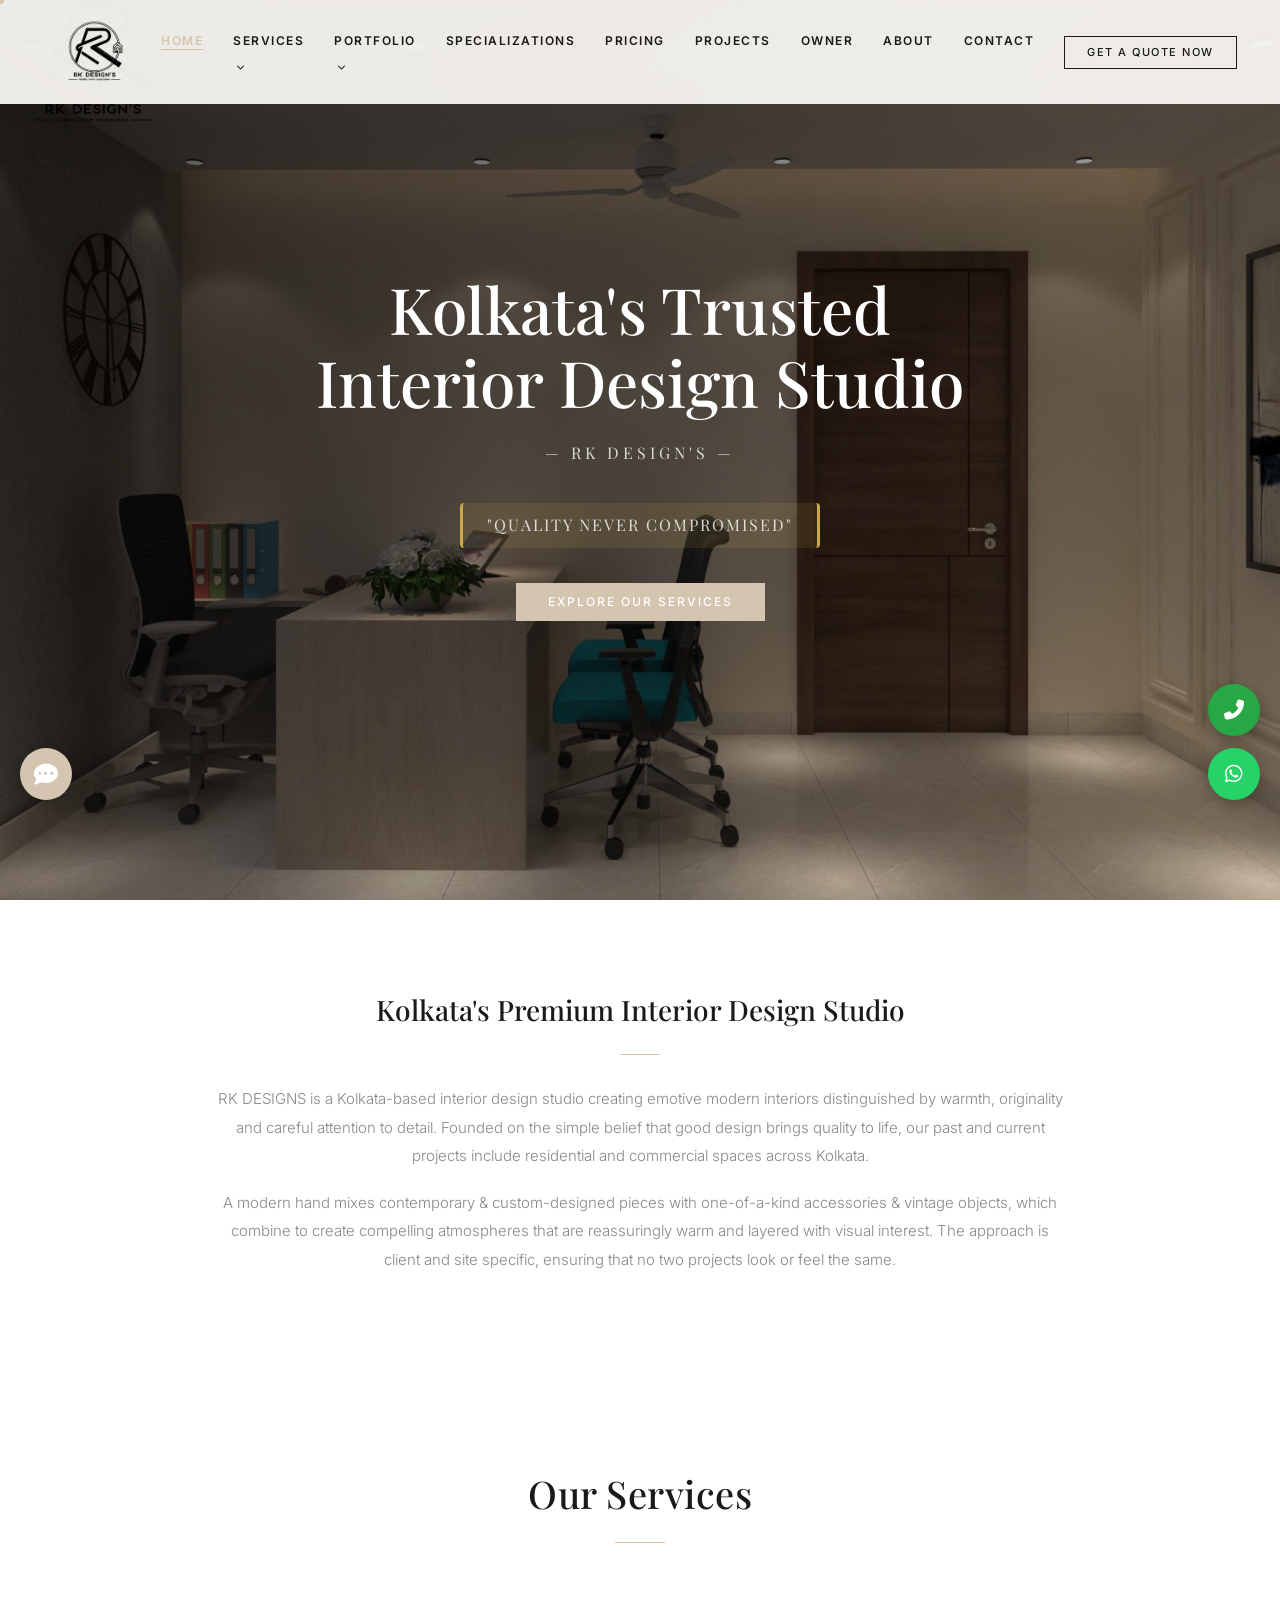
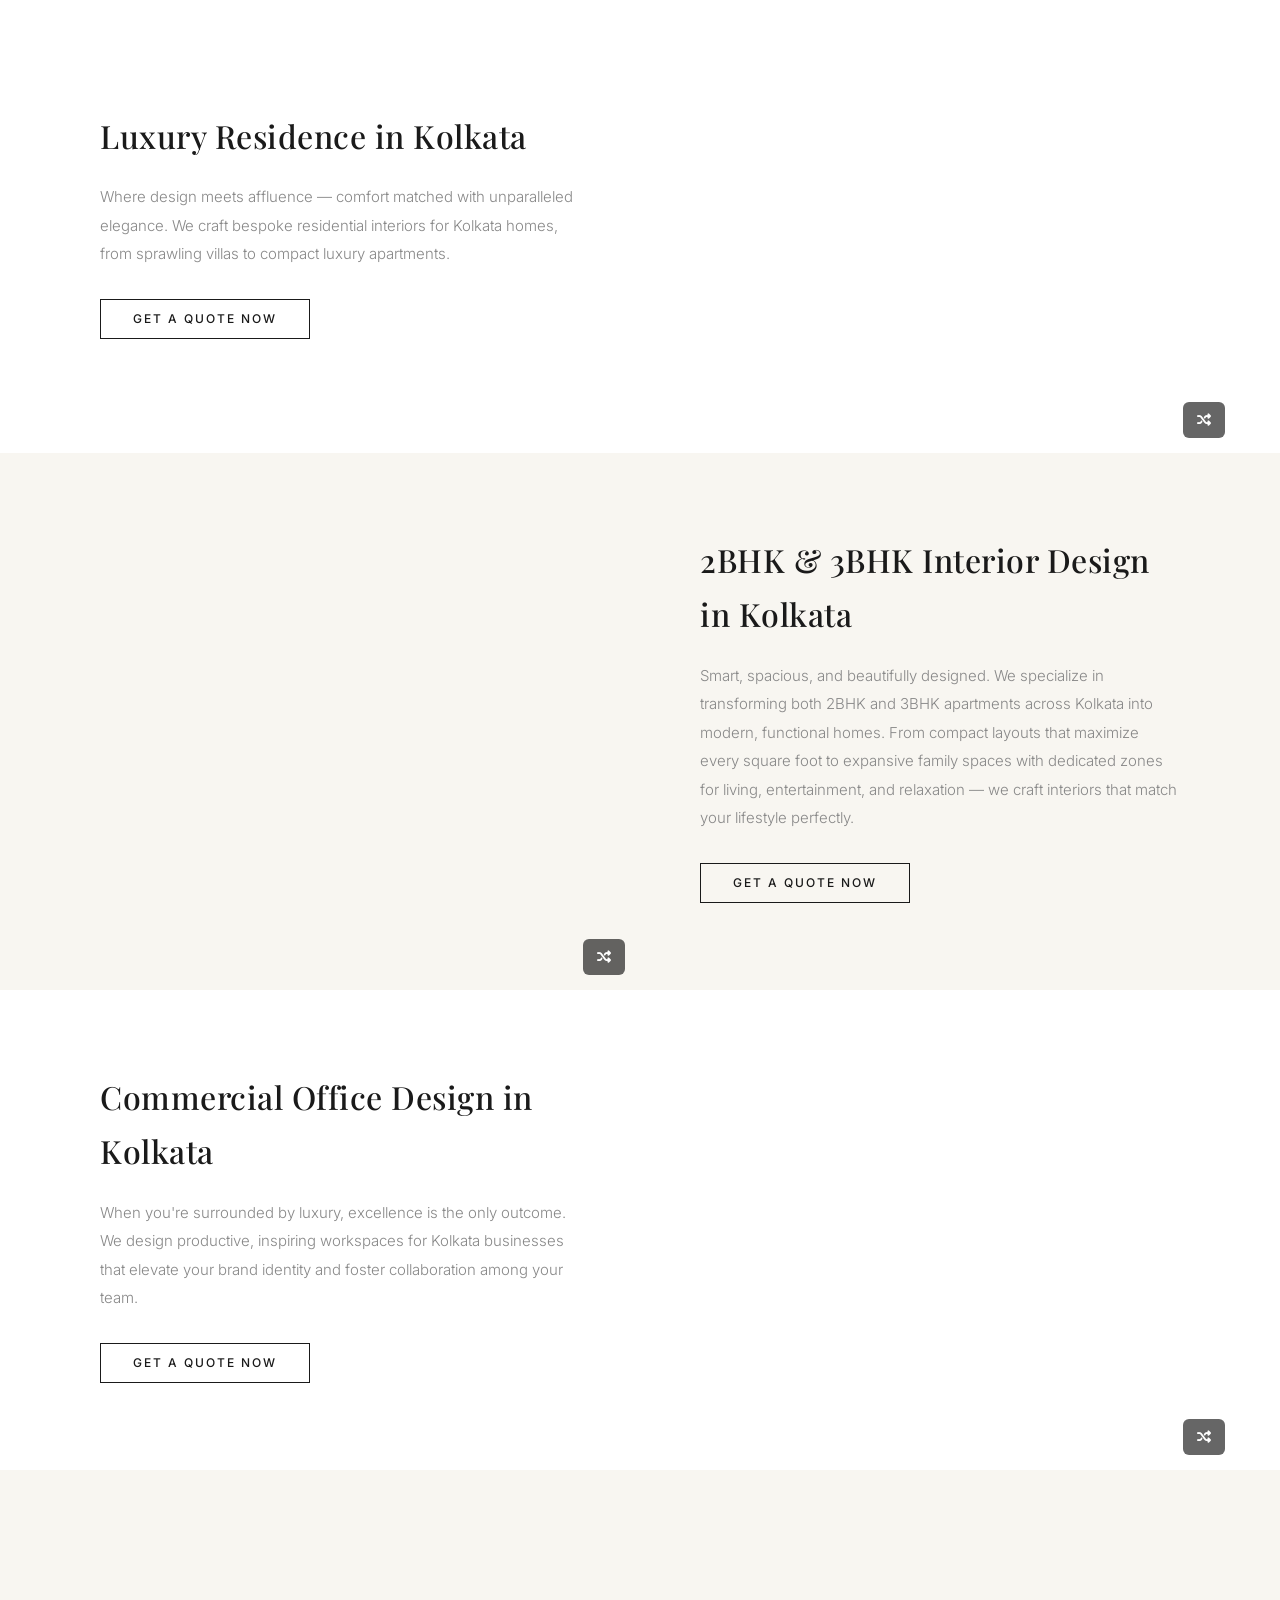
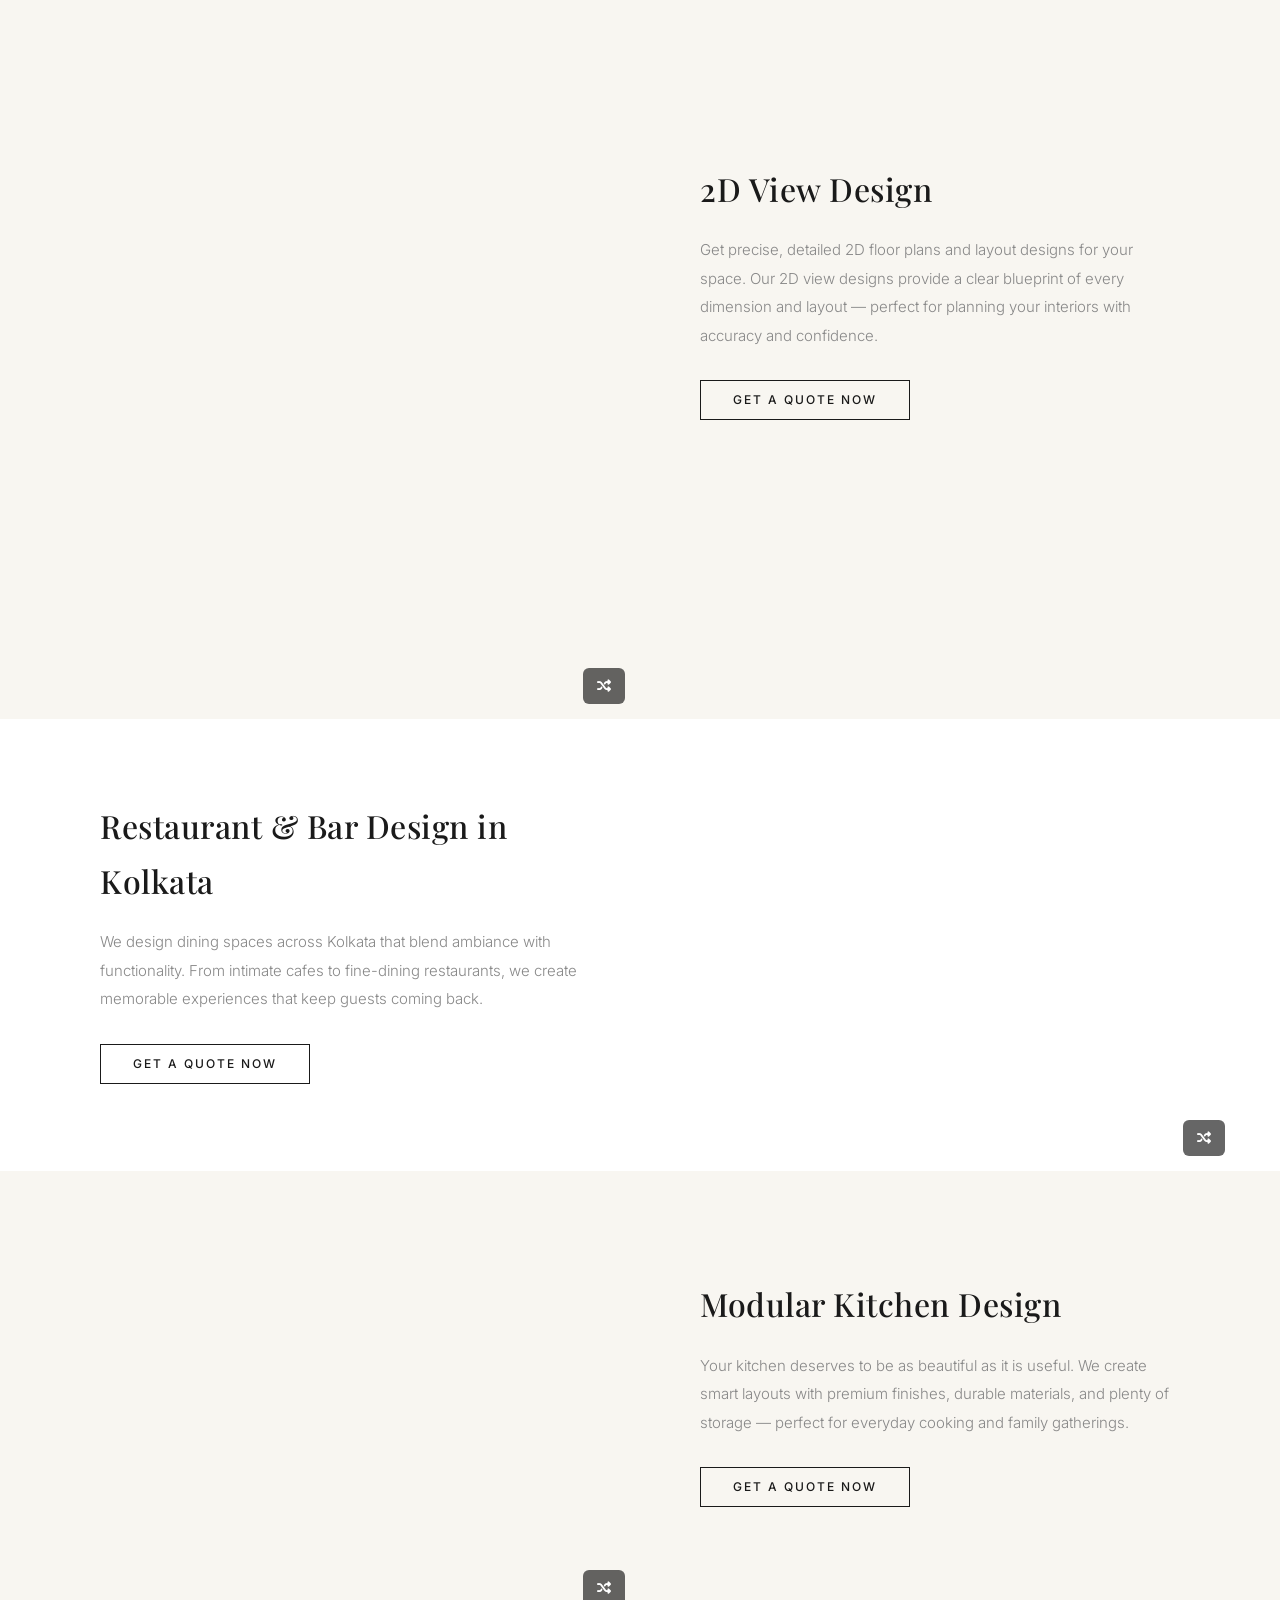
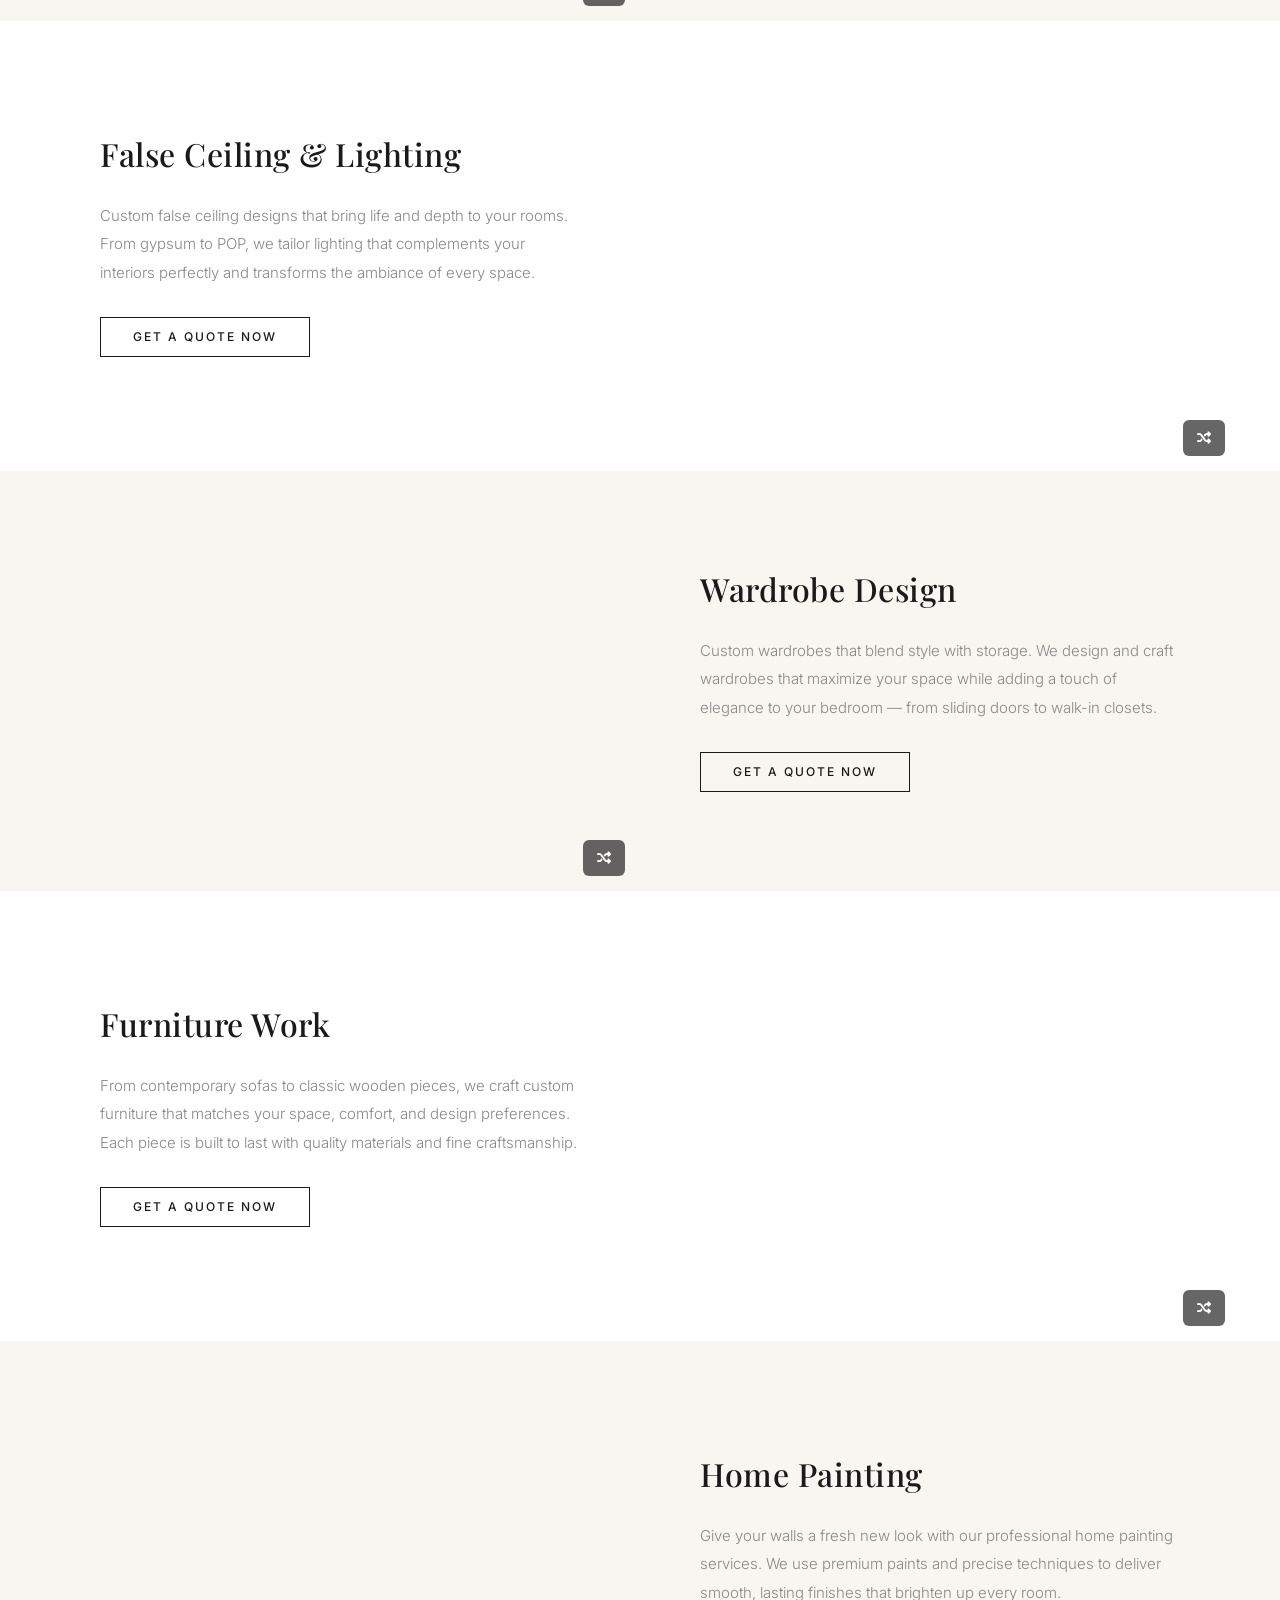
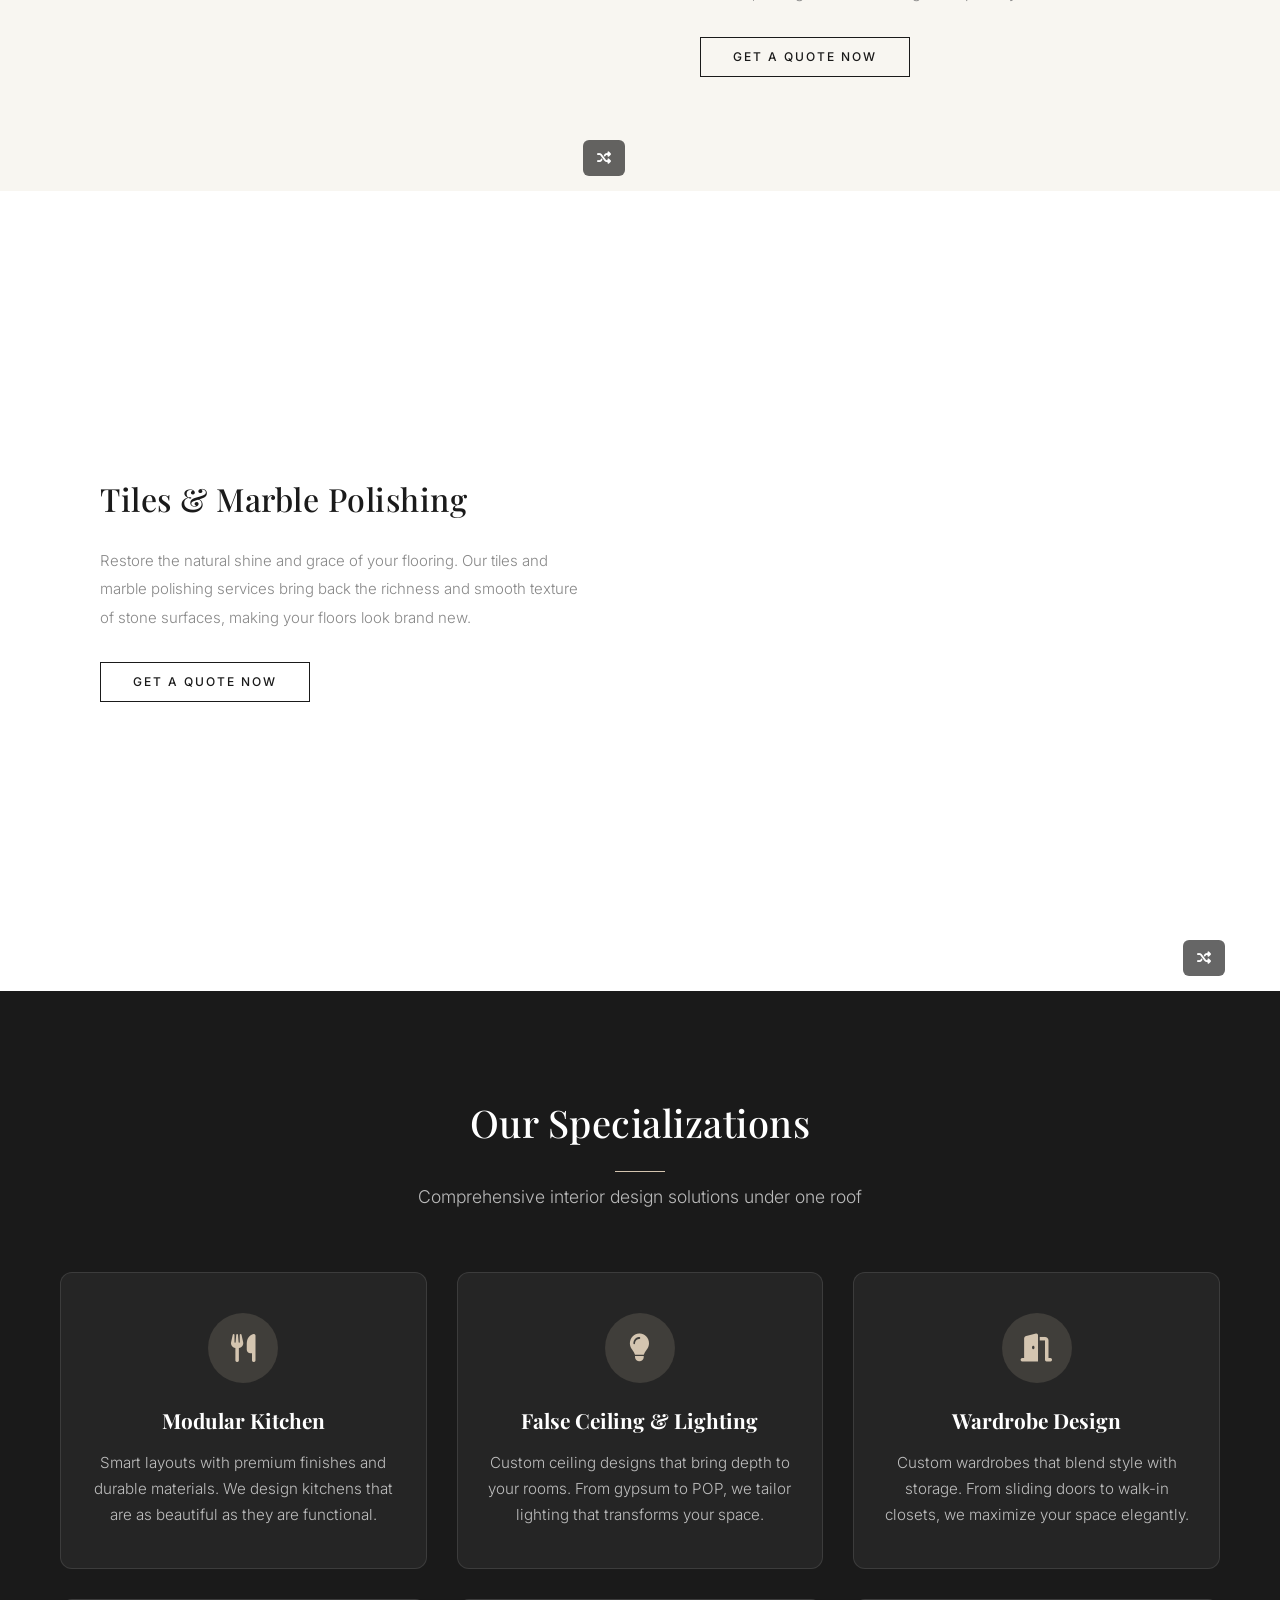
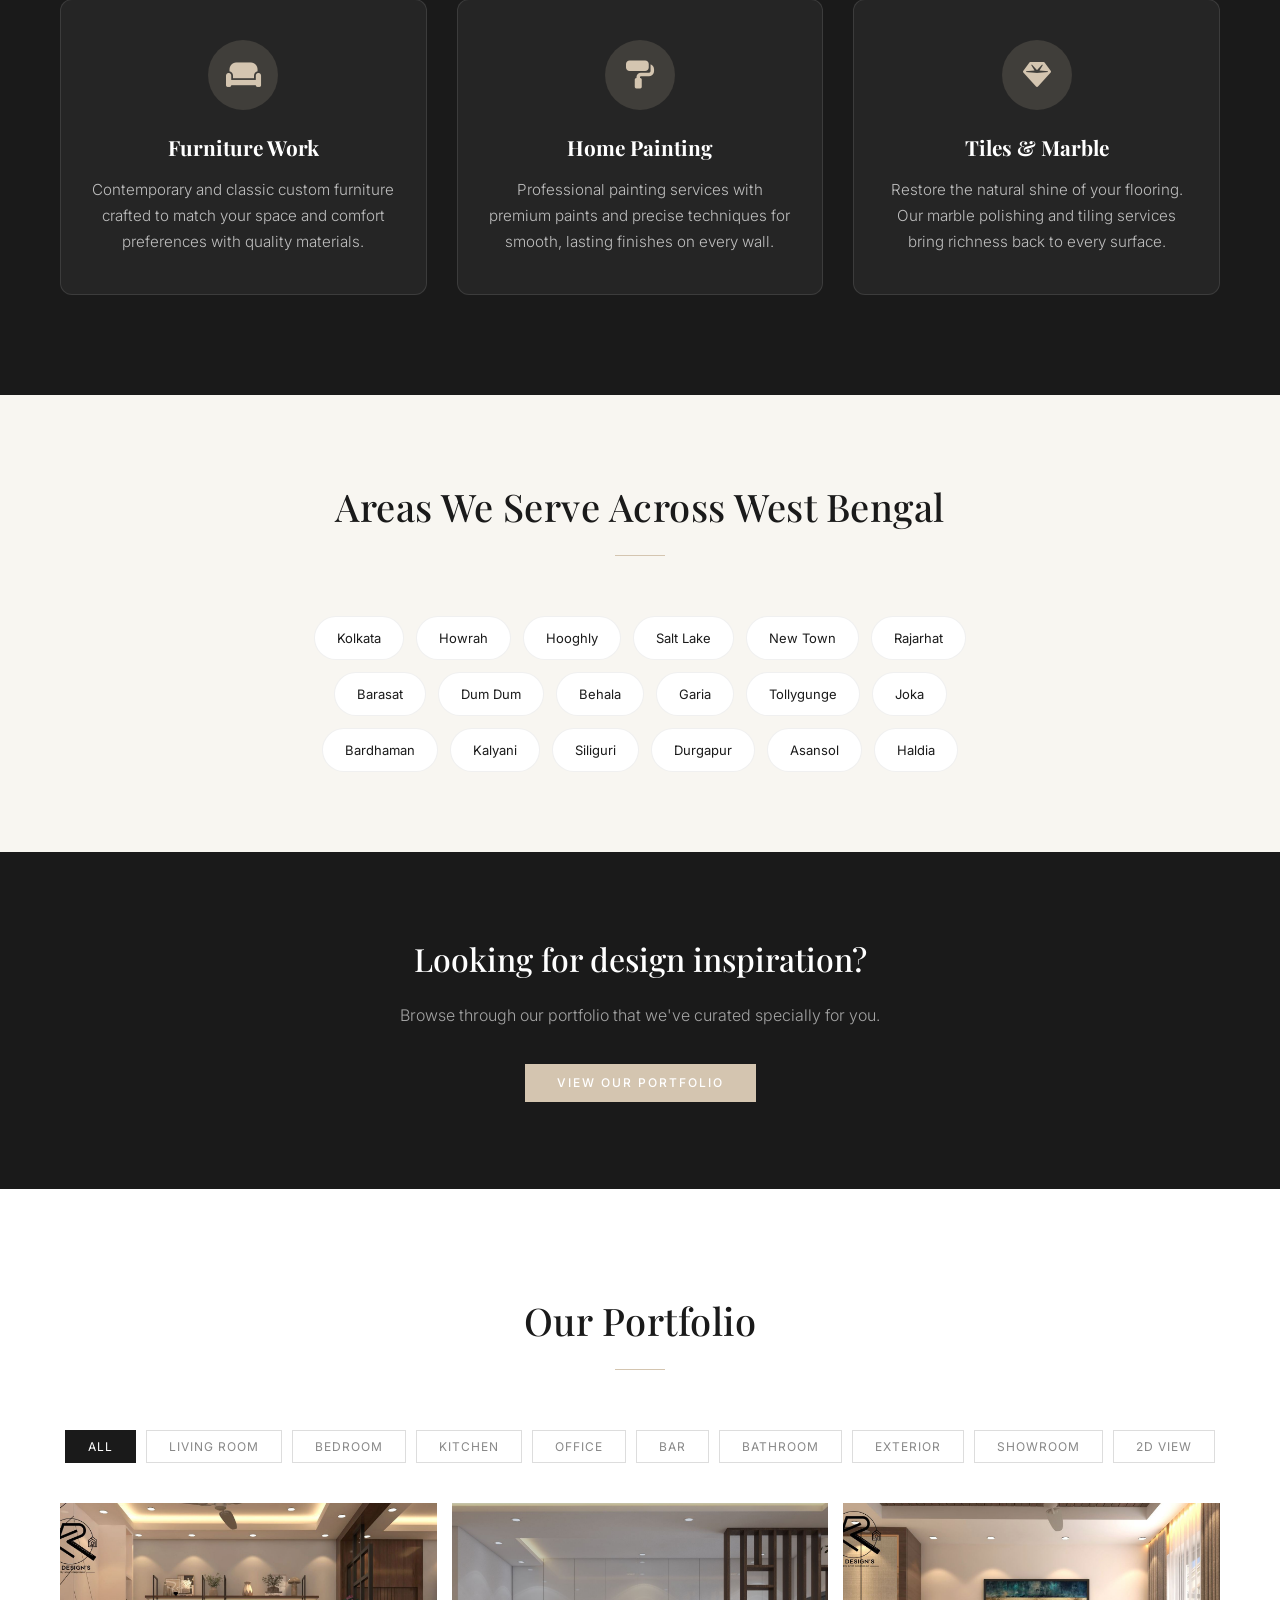
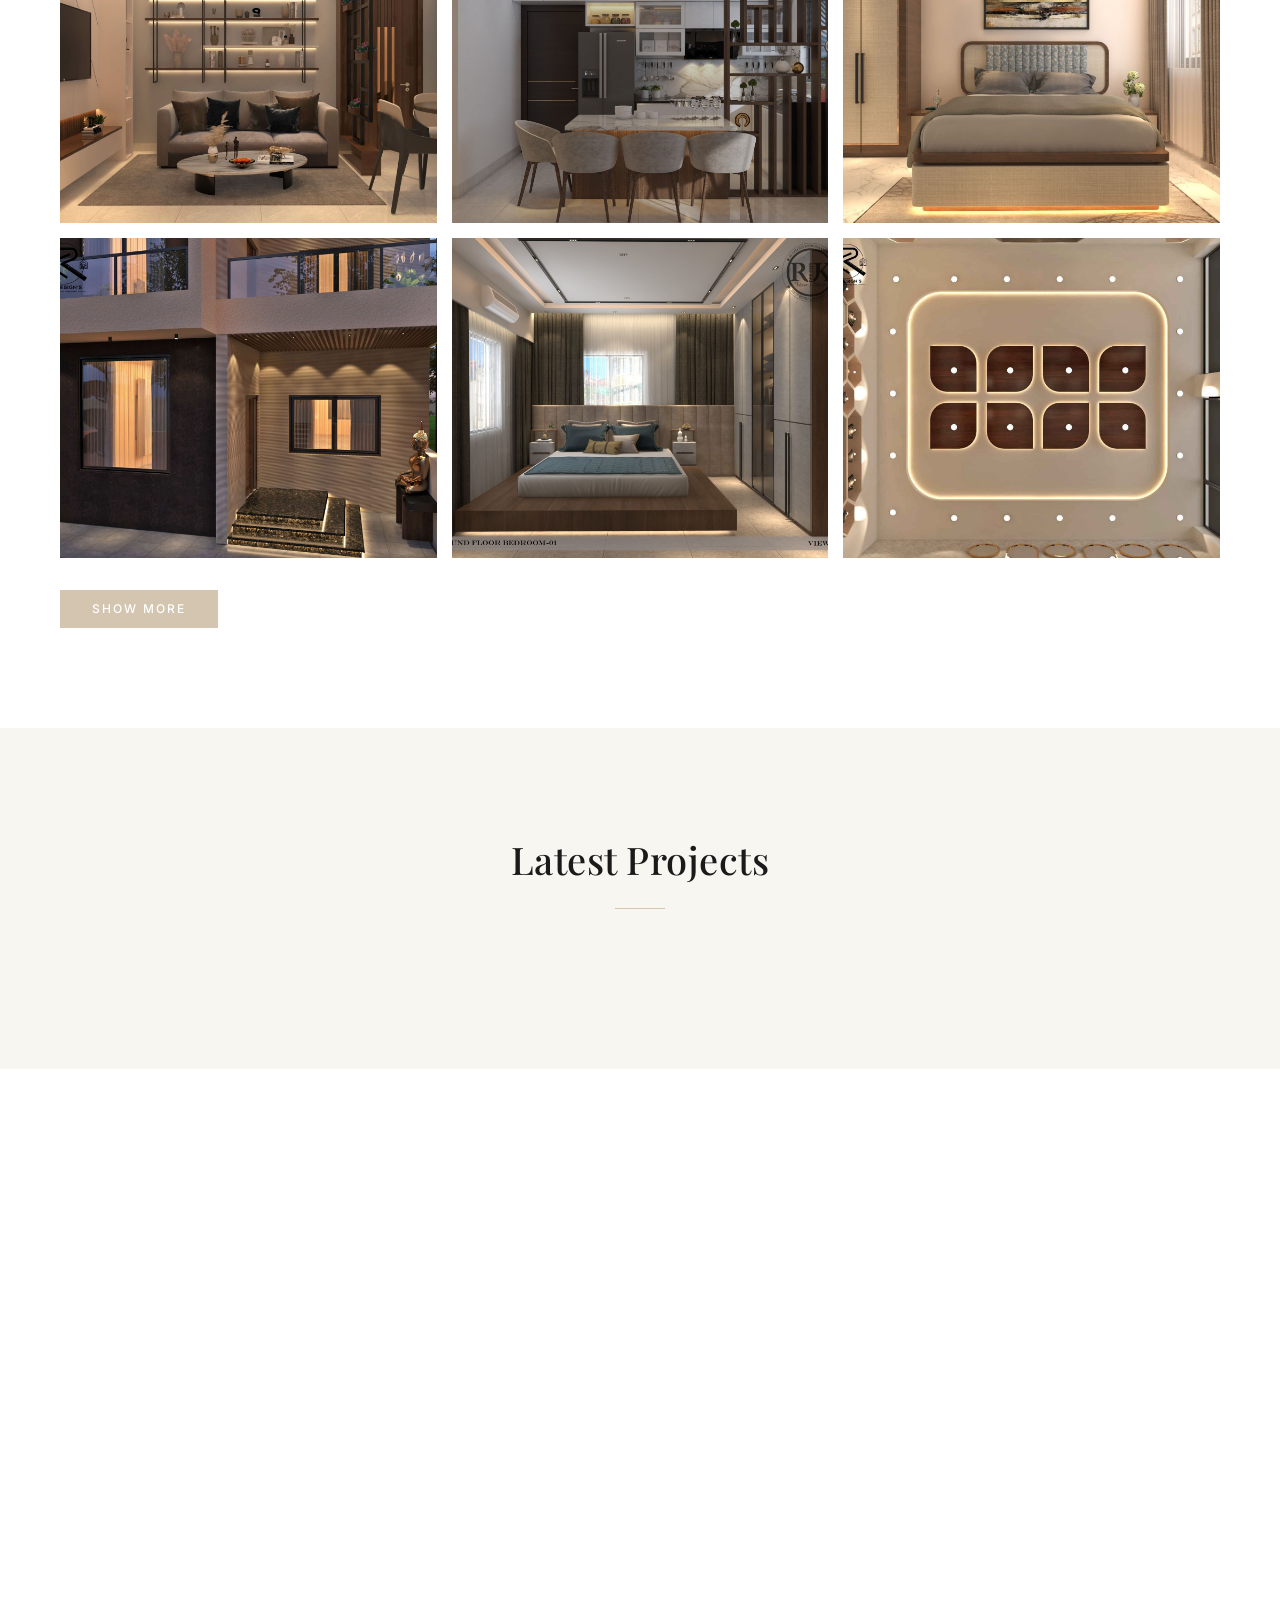
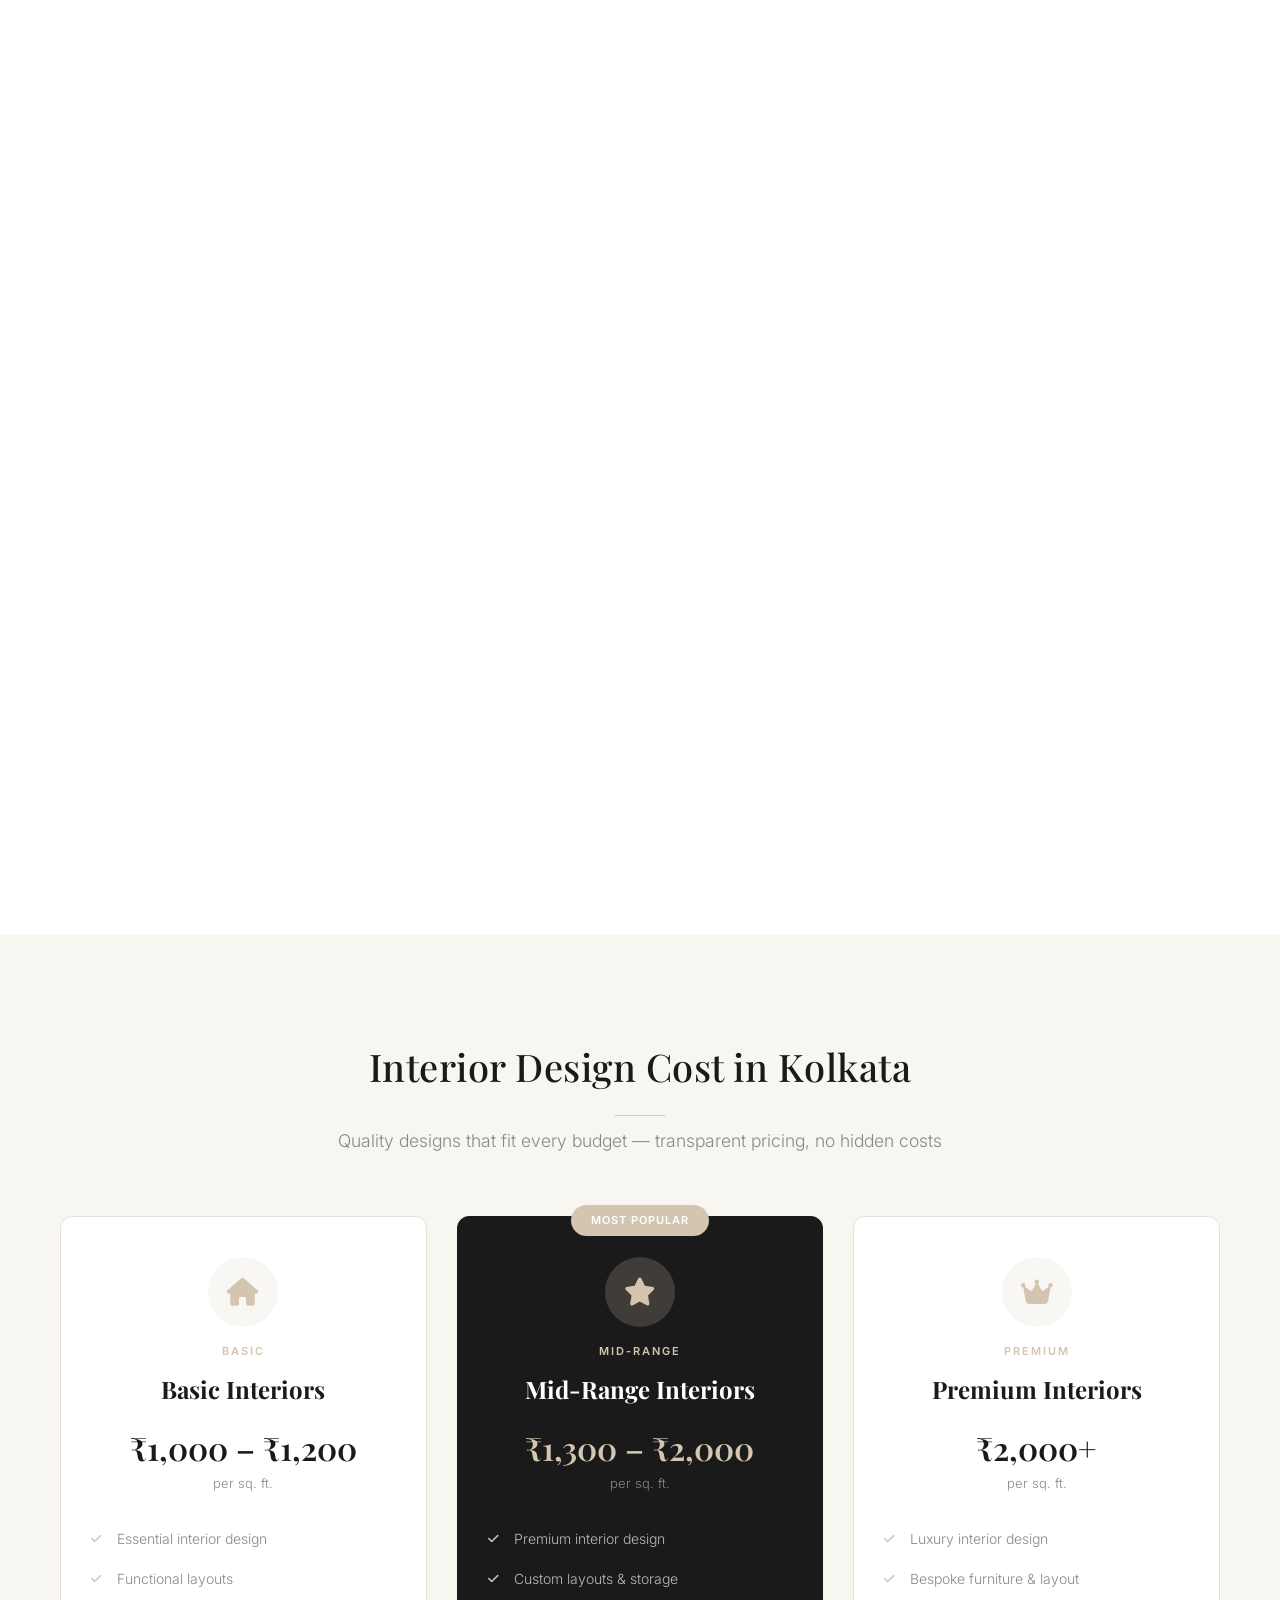
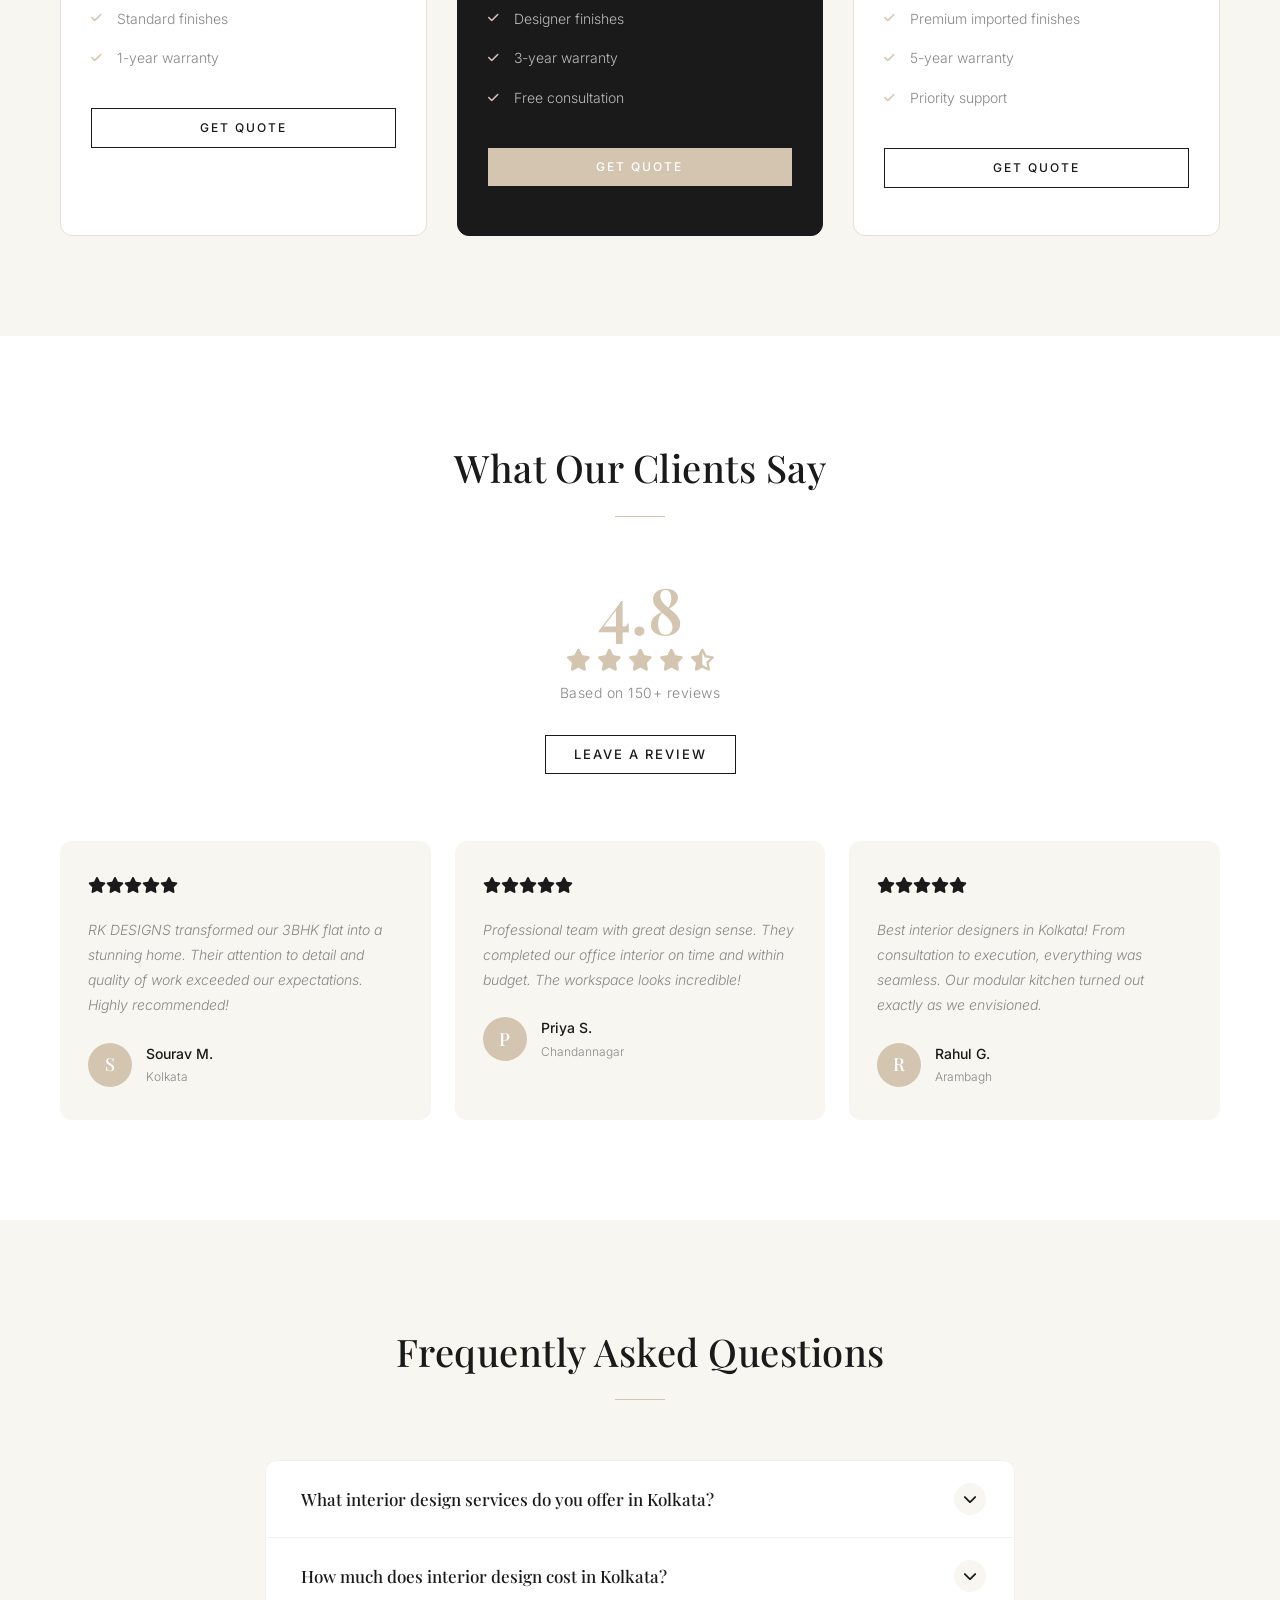
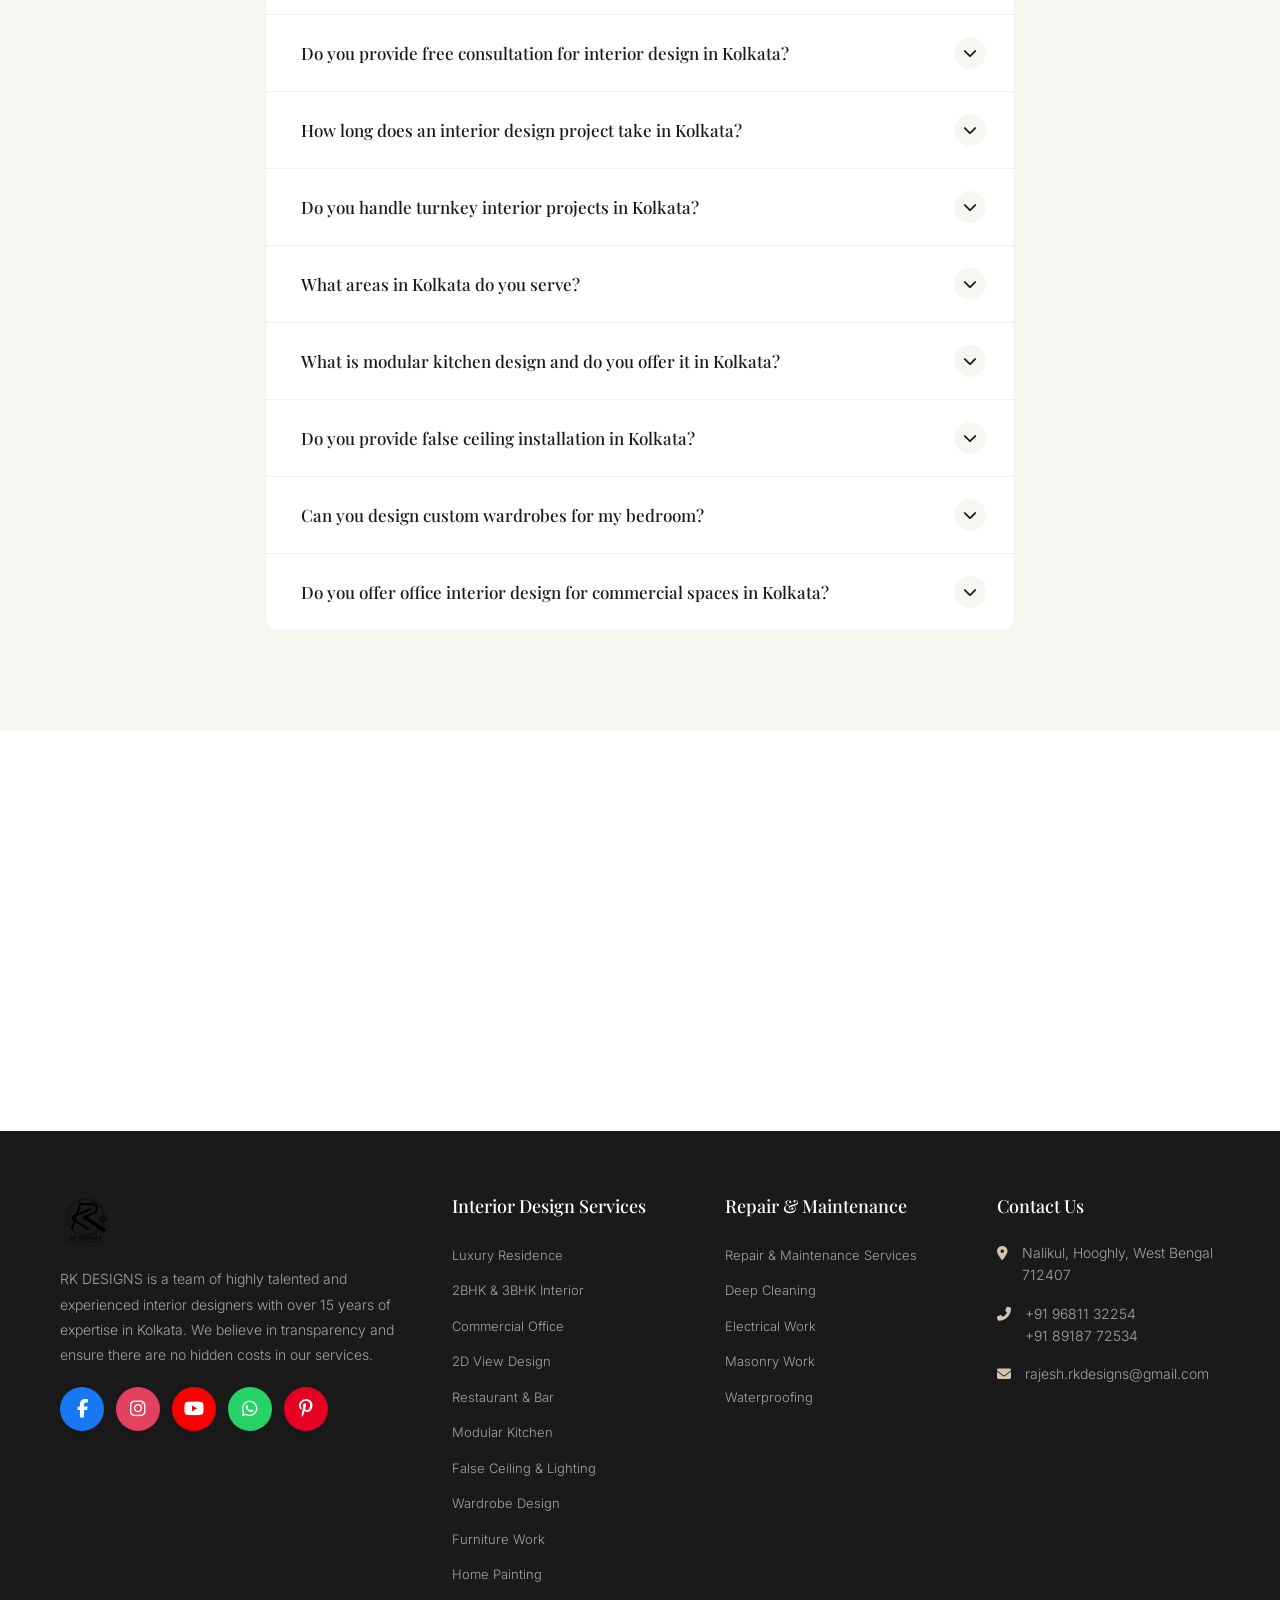
==== commit d4467afd: "Move map to full-width section after FAQ" ====
--- a/index.html
+++ b/index.html
@@ -1210,6 +1210,13 @@
     </div>
   </section>
 
+  <!-- Map Section -->
+  <section class="map-section">
+    <div class="map-wrap">
+      <iframe src="https://www.google.com/maps/embed?pb=!1m18!1m12!1m3!1d235526.323396052!2d88.152665!3d22.867419!2m3!1f0!2f0!3f0!3m2!1i1024!2i768!4f13.1!3m3!1m2!1s0x39f88232c2fb9c1f%3A0x1a2b3c4d5e6f7a8b!2sNalikul%2C+Hooghly%2C+West+Bengal+712407!5e0!3m2!1sen!2sin!4v1" loading="lazy" referrerpolicy="no-referrer-when-downgrade" title="RK DESIGNS Location"></iframe>
+    </div>
+  </section>
+
   <!-- Footer -->
   <footer class="footer" id="contact">
     <div class="container">
@@ -1258,9 +1265,6 @@
             <li><i class="fas fa-phone-alt"></i> <span><a href="tel:+919681132254">+91 96811 32254</a><br><a href="tel:+918918772534">+91 89187 72534</a></span></li>
             <li><i class="fas fa-envelope"></i> <a href="mailto:rajesh.rkdesigns@gmail.com">rajesh.rkdesigns@gmail.com</a></li>
           </ul>
-          <div class="footer-map-wrap">
-            <iframe src="https://www.google.com/maps/embed?pb=!1m18!1m12!1m3!1d235526.323396052!2d88.152665!3d22.867419!2m3!1f0!2f0!3f0!3m2!1i1024!2i768!4f13.1!3m3!1m2!1s0x39f88232c2fb9c1f%3A0x1a2b3c4d5e6f7a8b!2sNalikul%2C+Hooghly%2C+West+Bengal+712407!5e0!3m2!1sen!2sin!4v1" loading="lazy" referrerpolicy="no-referrer-when-downgrade"></iframe>
-          </div>
         </div>
       </div>
     </div>
--- a/css/style.css
+++ b/css/style.css
@@ -1 +1 @@
-*,*::before,*::after{margin:0;padding:0;box-sizing:border-box}:root{--gold:#d4c5b0;--gold-light:#e0d4c4;--black:#111111;--dark:#1a1a1a;--white:#ffffff;--off-white:#f8f6f1;--gray:#888888;--light-gray:#f0ede8;--font-serif:'Playfair Display',serif;--font-sans:'Inter',sans-serif;--transition:0.3s ease;--ease-out:cubic-bezier(0.22,1,0.36,1)}html{scroll-behavior:smooth;overflow-x:hidden;width:100%;scroll-padding-top:80px}@keyframes fadeUp{from{opacity:0;transform:translateY(40px)}to{opacity:1;transform:translateY(0)}}@keyframes fadeIn{from{opacity:0}to{opacity:1}}@keyframes slideLeft{from{opacity:0;transform:translateX(40px)}to{opacity:1;transform:translateX(0)}}@keyframes slideRight{from{opacity:0;transform:translateX(-40px)}to{opacity:1;transform:translateX(0)}}@keyframes scaleIn{from{opacity:0;transform:scale(0.9)}to{opacity:1;transform:scale(1)}}@keyframes growWidth{from{width:0}to{width:50px}}@keyframes pulse{0%,100%{transform:scale(1)}50%{transform:scale(1.05)}}@keyframes shimmer{0%{background-position:-200% 0}100%{background-position:200% 0}}@keyframes countUp{from{opacity:0;transform:translateY(10px)}to{opacity:1;transform:translateY(0)}}@keyframes heroTextReveal{from{opacity:0;transform:translateY(30px);clip-path:inset(0 0 100% 0)}to{opacity:1;transform:translateY(0);clip-path:inset(0 0 0 0)}}@keyframes float{0%,100%{transform:translateY(0)}50%{transform:translateY(-8px)}}@keyframes spin{from{transform:rotate(0deg)}to{transform:rotate(360deg)}}[data-reveal]{opacity:0;transition:opacity 0.8s var(--ease-out),transform 0.8s var(--ease-out)}[data-reveal].revealed{opacity:1;transform:translate(0,0)}[data-reveal="fade-up"]{transform:translateY(40px)}[data-reveal="fade-down"]{transform:translateY(-30px)}[data-reveal="slide-left"]{transform:translateX(40px)}[data-reveal="slide-right"]{transform:translateX(-40px)}[data-reveal="scale"]{transform:scale(0.9)}[data-stagger]>*{opacity:0;transform:translateY(30px);transition:opacity 0.6s var(--ease-out),transform 0.6s var(--ease-out)}[data-stagger].revealed>*:nth-child(1) {transition-delay:0s}[data-stagger].revealed>*:nth-child(2) {transition-delay:0.1s}[data-stagger].revealed>*:nth-child(3) {transition-delay:0.2s}[data-stagger].revealed>*:nth-child(4) {transition-delay:0.3s}[data-stagger].revealed>*:nth-child(5) {transition-delay:0.4s}[data-stagger].revealed>*:nth-child(6) {transition-delay:0.5s}[data-stagger].revealed>*:nth-child(7) {transition-delay:0.6s}[data-stagger].revealed>*:nth-child(8) {transition-delay:0.7s}[data-stagger].revealed>*:nth-child(9) {transition-delay:0.8s}[data-stagger].revealed>*:nth-child(10) {transition-delay:0.9s}[data-stagger].revealed>*{opacity:1;transform:translateY(0)}.scroll-progress{position:fixed;top:0;left:0;height:3px;background:var(--gold);z-index:10001;width:0;transition:width 0.1s linear}.section-divider{width:50px;height:1px;background:var(--gold);margin:15px auto 0;transform-origin:center}.section-divider.animate{animation:growWidth 0.8s var(--ease-out) forwards}img{max-width:100%;height:auto;display:block}img[loading]{opacity:0;transition:opacity 0.5s ease}img[loading].loaded,img[loading="eager"]{opacity:1}img[loading="lazy"]{opacity:1}.cursor-dot{display:none}@media (hover:hover) {.cursor-dot{display:block;position:fixed;width:8px;height:8px;background:var(--gold);border-radius:50%;pointer-events:none;z-index:99999;transform:translate(-50%,-50%);transition:width 0.2s,height 0.2s,background 0.2s}.cursor-dot.hover{width:40px;height:40px;background:rgba(212,197,176,0.2);backdrop-filter:blur(2px)}}body{font-family:var(--font-sans);color:var(--dark);line-height:1.7;overflow-x:hidden;font-weight:300;font-size:15px;width:100%;position:relative}img{max-width:100%;height:auto;display:block}a{text-decoration:none;color:inherit}ul{list-style:none}.container{max-width:1200px;margin:0 auto;padding:0 20px}.section-header{text-align:center;margin-bottom:60px}.section-header h2{font-family:var(--font-serif);font-size:38px;font-weight:500;color:var(--dark);letter-spacing:0.5px}.section-divider{width:50px;height:1px;background:var(--gold);margin:15px auto 0}.btn{display:inline-block;padding:13px 32px;font-family:var(--font-sans);font-size:12px;font-weight:500;text-transform:uppercase;letter-spacing:2px;border:none;cursor:pointer;transition:all 0.4s var(--ease-out);line-height:1;position:relative;overflow:hidden}.btn::after{content:'';position:absolute;inset:0;background:rgba(255,255,255,0.15);transform:translateX(-100%);transition:transform 0.4s var(--ease-out)}.btn:hover::after{transform:translateX(0)}.btn-primary{background:var(--gold);color:var(--white)}.btn-primary:hover{background:#b88d4e;transform:translateY(-2px);box-shadow:0 6px 20px rgba(184,141,78,0.3)}.btn-outline{background:transparent;color:var(--dark);border:1px solid var(--dark)}.btn-outline:hover{background:var(--dark);color:var(--white);transform:translateY(-2px);box-shadow:0 6px 20px rgba(0,0,0,0.15)}.btn:active{transform:scale(0.97)}.navbar{position:fixed;top:0;left:0;width:100%;padding:12px 0;z-index:1000;transition:var(--transition);background:rgba(248,246,241,0.95)}.nav-container{display:flex;justify-content:space-between;align-items:center;gap:30px}.logo{font-family:var(--font-serif);font-size:26px;font-weight:700;color:var(--white);letter-spacing:1px;flex-shrink:0}.logo span{color:var(--gold);font-weight:400}.logo-img{height:80px;width:auto;display:block}.nav-links{display:flex;gap:30px}.nav-links a{color:var(--dark);font-size:12px;font-weight:600;letter-spacing:1.5px;text-transform:uppercase;transition:color 0.3s ease;position:relative}.nav-links a::after{content:'';position:absolute;bottom:-2px;left:0;width:0;height:1px;background:var(--gold);transition:width 0.3s var(--ease-out)}.nav-links a:hover::after,.nav-links a.active::after{width:100%}.nav-links a:hover,.nav-links a.active{color:var(--gold)}.nav-links .dropdown{position:relative}.nav-links .dropdown>a i{font-size:8px;margin-left:4px;transition:transform 0.3s ease}.nav-links .dropdown:hover>a i{transform:rotate(180deg)}.dropdown-menu{position:absolute;top:100%;left:50%;transform:translateX(-50%);background:var(--white);min-width:160px;box-shadow:0 8px 30px rgba(0,0,0,0.1);opacity:0;visibility:hidden;transition:0.3s ease;padding:8px 0;margin-top:10px}.dropdown:hover .dropdown-menu{opacity:1;visibility:visible;margin-top:0}.dropdown-menu li a{display:block;padding:10px 20px;color:var(--gray);font-size:12px;text-transform:uppercase;letter-spacing:1px;white-space:nowrap;transition:var(--transition)}.dropdown-menu li a:hover{background:var(--off-white);color:var(--gold)}.dropdown-menu .dropdown{position:relative}.dropdown-menu .dropdown>a i{font-size:8px;margin-left:4px;transition:transform 0.3s ease}.dropdown-menu .dropdown:hover>a i{transform:rotate(-90deg)}.dropdown-menu .dropdown .dropdown-menu{position:absolute;top:0;left:100%;transform:none;margin-top:0;margin-left:4px}.btn-nav{padding:10px 22px;background:transparent;color:var(--dark);border:1px solid var(--dark);font-size:11px;font-weight:500;text-transform:uppercase;letter-spacing:1.5px;transition:var(--transition);cursor:pointer;white-space:nowrap;line-height:1}.btn-nav:hover{background:var(--dark);color:var(--white)}.hamburger{display:none;flex-direction:column;gap:5px;cursor:pointer;padding:5px;z-index:1001;-webkit-tap-highlight-color:transparent}.nav-overlay{position:fixed;inset:0;background:rgba(0,0,0,0.5);z-index:998;opacity:0;visibility:hidden;transition:opacity 0.35s ease,visibility 0.35s ease;-webkit-tap-highlight-color:transparent}.nav-overlay.active{opacity:1;visibility:visible}.hamburger span{display:block;width:22px;height:1.5px;background:var(--dark);transition:var(--transition)}.hamburger.active span:nth-child(1) {transform:rotate(45deg) translate(4px,5px)}.hamburger.active span:nth-child(2) {opacity:0}.hamburger.active span:nth-child(3) {transform:rotate(-45deg) translate(4px,-5px)}.hero{height:100vh;min-height:600px;background-color:#111;background-size:cover;background-position:center;background-repeat:no-repeat;display:flex;align-items:center;justify-content:center;position:relative;contain:layout style}.hero-overlay{position:absolute;inset:0;background:linear-gradient(135deg,rgba(0,0,0,0.7) 0%,rgba(0,0,0,0.2) 100%)}.hero-content{position:relative;text-align:center}.hero-content h1{font-family:var(--font-serif);font-size:64px;font-weight:500;color:var(--white);line-height:1.15;margin-bottom:20px;opacity:0;animation:heroTextReveal 1s var(--ease-out) 0.3s forwards}.hero-content p{font-size:16px;color:rgba(255,255,255,0.8);margin-bottom:35px;line-height:1.8;font-weight:300;opacity:0;animation:fadeUp 0.8s var(--ease-out) 0.7s forwards}.hero-tagline{font-size:28px;font-weight:700;color:#c9a84c;font-family:var(--font-serif);letter-spacing:2px;text-align:center;margin-bottom:35px;opacity:0;animation:fadeUp 0.8s var(--ease-out) 0.85s forwards}.hero-tagline .highlight{display:inline-block;background:rgba(201,168,76,0.12);padding:8px 24px;border-radius:4px;border-left:3px solid #c9a84c;border-right:3px solid #c9a84c}.hero-brand{font-size:18px;font-weight:400;color:rgba(255,255,255,0.7);font-family:var(--font-serif);letter-spacing:4px;text-align:center;margin-bottom:30px;opacity:0;animation:fadeUp 0.8s var(--ease-out) 0.95s forwards}.hero-content .btn{margin:0 auto;opacity:0;animation:fadeUp 0.8s var(--ease-out) 1s forwards}.intro-quote{padding:90px 0;background:var(--white);text-align:center}.quote-content{max-width:850px;margin:0 auto}.quote-content h2{font-family:var(--font-serif);font-size:28px;font-weight:500;color:var(--dark);line-height:1.4;margin-bottom:25px}.quote-divider{width:40px;height:1px;background:var(--gold);margin:0 auto 30px}.quote-content p{color:var(--gray);font-size:15px;line-height:1.9;margin-bottom:18px;font-weight:300}.services{padding-bottom:0;background:var(--white)}.services .section-header{padding-top:80px;margin-bottom:60px}.service-block{width:100%;background:var(--white);scroll-margin-top:80px}.service-block-alt{background:var(--off-white)}.service-block-inner{max-width:1200px;margin:0 auto;display:grid;grid-template-columns:1fr 1fr;align-items:center}.service-text{padding:80px 60px}.service-text h3{font-family:var(--font-serif);font-size:32px;font-weight:500;color:var(--dark);margin-bottom:20px;letter-spacing:0.5px}.service-text p{color:var(--gray);font-size:15px;line-height:1.9;margin-bottom:30px;font-weight:300}.service-image{height:100%;min-height:420px;overflow:hidden}.service-image img{width:100%;height:100%;object-fit:cover;transition:transform 0.5s ease}.service-image:hover img{transform:scale(1.03)}.specializations{padding:100px 0;background:var(--dark);color:#fff}.specializations .section-header h2{color:#fff}.specializations .section-subtitle{color:rgba(255,255,255,0.7);font-size:1.1rem;margin-top:10px}.specializations-grid{display:grid;grid-template-columns:repeat(3,1fr);gap:30px;margin-top:50px}.spec-card{background:rgba(255,255,255,0.05);border:1px solid rgba(255,255,255,0.1);border-radius:12px;padding:40px 30px;text-align:center;transition:all 0.4s cubic-bezier(0.22,1,0.36,1);cursor:pointer}.spec-card:hover{background:rgba(255,255,255,0.1);border-color:var(--gold);transform:translateY(-6px);box-shadow:0 20px 60px rgba(0,0,0,0.3)}.spec-icon{width:70px;height:70px;margin:0 auto 20px;background:rgba(212,197,176,0.15);border-radius:50%;display:flex;align-items:center;justify-content:center;font-size:28px;color:var(--gold);transition:all 0.4s ease}.spec-card:hover .spec-icon{background:var(--gold);color:var(--dark);transform:scale(1.1)}.spec-card h3{font-family:'Playfair Display',serif;font-size:1.3rem;margin-bottom:12px;color:#fff}.spec-card p{color:rgba(255,255,255,0.7);font-size:0.95rem;line-height:1.7}.areas-section{padding:80px 0;background:var(--off-white)}.areas-grid{display:flex;flex-wrap:wrap;justify-content:center;gap:12px;max-width:720px;margin:0 auto}.area-item{display:inline-flex;padding:10px 22px;background:var(--white);border:1px solid rgba(0,0,0,0.06);border-radius:50px;font-size:13px;font-weight:400;color:var(--dark);text-decoration:none;transition:all 0.3s ease}.area-item:hover{background:var(--gold);color:var(--white);border-color:var(--gold);transform:translateY(-2px)}@media (max-width:900px) {.specializations-grid{grid-template-columns:repeat(2,1fr);gap:20px}}@media (max-width:600px) {.specializations{padding:60px 0}.specializations-grid{grid-template-columns:1fr;gap:16px}.spec-card{padding:30px 20px}.spec-icon{width:60px;height:60px;font-size:24px}.areas-section{padding:50px 0}.area-item{font-size:12px;padding:8px 16px}.service-block{border-bottom:1px solid #e5e0d8;scroll-margin-top:0}.service-block-alt{background:#f3efe8}.service-image button{padding:8px 10px !important;font-size:12px !important;bottom:10px !important;right:10px !important}#lightboxClose{top:10px !important;right:15px !important;font-size:30px !important}#lightboxPrev,#lightboxNext{font-size:30px !important;padding:6px !important}}.portfolio-cta{background:var(--dark);text-align:center;padding:80px 20px}.portfolio-cta h2{font-family:var(--font-serif);font-size:32px;font-weight:500;color:var(--white);margin-bottom:15px}.portfolio-cta p{color:rgba(255,255,255,0.6);font-size:16px;margin-bottom:35px}.portfolio-cta .btn-primary:hover{background:var(--gold-light)}.portfolio{padding:100px 0;background:var(--white);contain:layout style}.portfolio-filters{display:flex;justify-content:center;gap:10px;margin-bottom:40px;flex-wrap:wrap}.filter-btn{padding:8px 22px;background:transparent;border:1px solid #ddd;font-family:var(--font-sans);font-size:12px;font-weight:400;text-transform:uppercase;letter-spacing:1px;cursor:pointer;transition:all 0.3s var(--ease-out);color:var(--gray);position:relative;overflow:hidden}.filter-btn::after{content:'';position:absolute;inset:0;background:var(--dark);transform:scaleY(0);transform-origin:bottom;transition:transform 0.3s var(--ease-out);z-index:-1}.filter-btn:hover::after,.filter-btn.active::after{transform:scaleY(1)}.filter-btn:hover,.filter-btn.active{color:var(--white);border-color:var(--dark)}.portfolio-grid{display:grid;grid-template-columns:repeat(3,1fr);gap:15px}.portfolio-item{position:relative;overflow:hidden;cursor:pointer}.portfolio-item img{width:100%;height:320px;object-fit:cover;transition:transform 0.5s ease}.portfolio-item:hover img{transform:scale(1.08)}.portfolio-overlay{position:absolute;inset:0;background:linear-gradient(to top,rgba(0,0,0,0.85) 0%,transparent 60%);display:flex;flex-direction:column;justify-content:flex-end;padding:25px;opacity:0;transform:translateY(10px);transition:opacity 0.4s ease,transform 0.4s var(--ease-out)}.portfolio-item:hover .portfolio-overlay,.portfolio-item.touched .portfolio-overlay{opacity:1;transform:translateY(0)}.portfolio-overlay h4{color:var(--white);font-family:var(--font-serif);font-size:20px;font-weight:500;transform:translateY(10px);transition:transform 0.4s var(--ease-out) 0.05s}.portfolio-item:hover .portfolio-overlay h4,.portfolio-item.touched .portfolio-overlay h4{transform:translateY(0)}.portfolio-overlay p{color:var(--gold);font-size:12px;text-transform:uppercase;letter-spacing:2px;margin-top:3px;transform:translateY(10px);transition:transform 0.4s var(--ease-out) 0.1s}.portfolio-item:hover .portfolio-overlay p,.portfolio-item.touched .portfolio-overlay p{transform:translateY(0)}.quote-form{max-width:650px;margin:0 auto;display:flex;flex-direction:column;gap:15px}.form-row{display:grid;grid-template-columns:1fr 1fr;gap:15px}.quote-form input,.quote-form select,.quote-form textarea{width:100%;padding:14px 16px;border:1px solid #ddd;font-family:var(--font-sans);font-size:14px;outline:none;color:var(--dark);font-weight:300;background:#fff;transition:var(--transition)}.quote-form select{appearance:auto;-webkit-appearance:auto;cursor:pointer;background:#fff}.quote-form input:focus,.quote-form textarea:focus{border-color:var(--gold)}.quote-form textarea{resize:vertical}.quote-form .btn{align-self:center;margin-top:5px}@media (max-width:600px) {.form-row{grid-template-columns:1fr}}.modal-overlay{position:fixed;inset:0;background:rgba(0,0,0,0.6);z-index:99999;display:flex;justify-content:center;align-items:center;padding:20px;opacity:0;pointer-events:none;transition:opacity 0.3s ease}.modal-overlay.active{opacity:1;pointer-events:auto}.modal-box{background:var(--white);padding:50px 40px 40px;max-width:600px;width:100%;position:relative;max-height:90vh;overflow-y:auto;transform:scale(0.95) translateY(20px);transition:transform 0.4s var(--ease-out)}.modal-overlay.active .modal-box{transform:scale(1) translateY(0)}.modal-close{position:absolute;top:15px;right:20px;font-size:28px;background:none;border:none;cursor:pointer;color:var(--gray);line-height:1}.modal-logo{text-align:center;margin-bottom:20px}.modal-logo img{height:70px;width:auto;display:inline-block}.modal-box .section-header{margin-bottom:30px}.modal-box .section-header h2{font-size:28px}.posts{padding:100px 0;background:var(--off-white)}.video-grid{display:grid;grid-template-columns:1fr 1fr;gap:20px;max-width:900px;margin:0 auto}.video-grid iframe{width:100%;aspect-ratio:16 / 9;border:none;border-radius:4px}@media (max-width:768px) {.video-grid{grid-template-columns:1fr}}.owner{padding:100px 0;background:var(--white);content-visibility:auto;contain-intrinsic-size:600px}.owner-wrapper{display:flex;align-items:center;gap:60px;max-width:1000px;margin:0 auto}.owner-image{flex:0 0 320px;height:380px;border-radius:4px;overflow:hidden}.owner-image img{width:100%;height:100%;object-fit:cover}.owner-info h3{font-family:var(--font-serif);font-size:32px;font-weight:500;color:var(--dark);margin-bottom:4px}.owner-title{display:block;font-size:12px;color:var(--gold);text-transform:uppercase;letter-spacing:1.5px;margin-bottom:20px}.owner-info p{font-size:15px;color:var(--gray);line-height:1.8;margin-bottom:16px;font-weight:300}.owner-signature{font-family:var(--font-serif);font-size:18px;color:var(--gold);font-style:italic;margin-top:8px}@media (max-width:768px) {.owner-wrapper{flex-direction:column;text-align:center;gap:30px}.owner-image{flex:none;width:240px;height:300px}}.team{padding:100px 0;background:var(--off-white);content-visibility:auto;contain-intrinsic-size:500px}.team-grid{display:grid;grid-template-columns:repeat(4,1fr);gap:25px}.team-card{text-align:center;background:var(--white);padding:35px 20px;border:1px solid #e5e0d8;transition:var(--transition)}.team-card:hover{transform:translateY(-8px);box-shadow:0 15px 40px rgba(0,0,0,0.1);border-color:var(--gold)}.team-card:hover .team-image img{transform:scale(1.1)}.team-image{width:120px;height:120px;border-radius:50%;overflow:hidden;margin:0 auto 20px}.team-image img{width:100%;height:100%;object-fit:cover;transition:transform 0.5s var(--ease-out)}.team-card h4{font-family:var(--font-serif);font-size:20px;font-weight:500;color:var(--dark);margin-bottom:4px}.team-card span{display:block;font-size:12px;color:var(--gold);text-transform:uppercase;letter-spacing:1.5px;margin-bottom:12px}.team-card p{font-size:14px;color:var(--gray);line-height:1.7;font-weight:300}@media (max-width:768px) {.team-grid{grid-template-columns:repeat(2,1fr)}}@media (max-width:480px) {.team-grid{grid-template-columns:1fr}}.about{padding:100px 0;background:var(--white);content-visibility:auto;contain-intrinsic-size:500px}.about-content{max-width:850px;margin:0 auto;text-align:center}.about-text p{color:var(--gray);font-size:15px;line-height:1.9;margin-bottom:18px;font-weight:300}.about-stats{display:flex;justify-content:center;gap:60px;margin-top:50px}.stat{text-align:center}.stat-number{display:block;font-family:var(--font-serif);font-size:36px;font-weight:500;color:var(--gold);margin-bottom:5px}.stat-label{font-size:12px;color:var(--gray);text-transform:uppercase;letter-spacing:1.5px}@media (max-width:600px) {.about{padding:60px 0}.about-stats{gap:30px;flex-wrap:wrap}.stat-number{font-size:28px}}.budget-section{padding:100px 0;background:var(--off-white)}.budget-section .section-subtitle{color:var(--gray);font-size:1.1rem;margin-top:10px}.budget-grid{display:grid;grid-template-columns:repeat(3,1fr);gap:30px;margin-top:50px}.budget-card{background:var(--white);border:1px solid #e5e0d8;border-radius:12px;padding:40px 30px;text-align:center;transition:all 0.4s cubic-bezier(0.22,1,0.36,1);position:relative}.budget-card:hover{transform:translateY(-6px);box-shadow:0 20px 60px rgba(0,0,0,0.1);border-color:var(--gold)}.budget-card-featured{background:var(--dark);border-color:var(--dark);transform:scale(1.05)}.budget-card-featured:hover{transform:scale(1.05) translateY(-6px);border-color:var(--gold)}.budget-badge{position:absolute;top:-12px;left:50%;transform:translateX(-50%);background:var(--gold);color:var(--white);padding:6px 20px;border-radius:20px;font-size:11px;font-weight:600;text-transform:uppercase;letter-spacing:1px}.budget-icon{width:70px;height:70px;margin:0 auto 15px;background:rgba(212,197,176,0.15);border-radius:50%;display:flex;align-items:center;justify-content:center;font-size:28px;color:var(--gold);transition:all 0.4s ease}.budget-card:hover .budget-icon{background:var(--gold);color:var(--dark);transform:scale(1.1)}.budget-card-featured .budget-icon{background:rgba(212,197,176,0.2)}.budget-card-featured:hover .budget-icon{background:var(--gold);color:var(--dark)}.budget-label{display:block;font-size:11px;color:var(--gold);text-transform:uppercase;letter-spacing:2px;margin-bottom:8px;font-weight:600}.budget-card h3{font-family:var(--font-serif);font-size:1.5rem;margin-bottom:20px;color:var(--dark)}.budget-card-featured h3{color:var(--white)}.budget-price{margin-bottom:25px}.budget-amount{display:block;font-family:var(--font-serif);font-size:32px;font-weight:600;color:var(--dark);line-height:1.2}.budget-card-featured .budget-amount{color:var(--gold)}.budget-per{display:block;font-size:13px;color:var(--gray);margin-top:4px}.budget-features{list-style:none;padding:0;margin:0 0 30px;text-align:left}.budget-features li{padding:8px 0;font-size:14px;color:var(--gray);display:flex;align-items:center;gap:10px}.budget-features li i{color:var(--gold);font-size:12px;width:16px;flex-shrink:0}.budget-card-featured .budget-features li{color:rgba(255,255,255,0.7)}.budget-card .btn{width:100%}.budget-card-featured .btn-primary{background:var(--gold);color:var(--white)}.budget-card-featured .btn-primary:hover{background:#b88d4e}@media (max-width:900px){.budget-grid{grid-template-columns:repeat(2,1fr)}.budget-card-featured{transform:none}.budget-card-featured:hover{transform:translateY(-6px)}}@media (max-width:600px){.budget-section{padding:60px 0}.budget-grid{grid-template-columns:1fr;gap:20px}.budget-card{padding:30px 20px}.budget-card-featured{transform:none}.budget-card-featured:hover{transform:translateY(-6px)}.budget-amount{font-size:26px}}.reviews-section{padding:100px 0;background:var(--white)}.reviews-summary{text-align:center;margin-bottom:60px}.reviews-rating-number{display:block;font-family:var(--font-serif);font-size:64px;font-weight:600;color:var(--gold);line-height:1;margin-bottom:8px}.reviews-stars{display:flex;justify-content:center;gap:6px;margin-bottom:10px}.reviews-stars i{font-size:22px;color:var(--gold)}.reviews-rating-label{display:block;font-size:14px;color:var(--gray);letter-spacing:0.5px;margin-bottom:30px}.reviews-summary .btn-outline{font-size:13px;padding:12px 28px}.reviews-grid{display:grid;grid-template-columns:repeat(3,1fr);gap:24px}.review-card{background:var(--off-white);border-radius:12px;padding:32px 28px;transition:transform 0.4s ease,box-shadow 0.4s ease}.review-card:hover{transform:translateY(-4px);box-shadow:0 12px 32px rgba(0,0,0,0.06)}.review-card .review-stars{justify-content:flex-start;margin-bottom:18px}.review-card .review-stars i{font-size:16px}.review-text{font-size:14px;line-height:1.8;color:var(--gray);font-weight:300;margin-bottom:24px;font-style:italic}.review-author{display:flex;align-items:center;gap:14px}.review-avatar{width:44px;height:44px;border-radius:50%;background:var(--gold);color:var(--white);display:flex;align-items:center;justify-content:center;font-family:var(--font-serif);font-size:18px;font-weight:500;flex-shrink:0}.review-name{display:block;font-size:14px;font-weight:500;color:var(--dark)}.review-location{display:block;font-size:12px;color:var(--gray);margin-top:2px}@media (max-width:900px) {.reviews-grid{grid-template-columns:repeat(2,1fr)}}.star-rating{display:flex;gap:8px;justify-content:center}.star-rating i{font-size:32px;color:#ddd;cursor:pointer;transition:color 0.2s ease,transform 0.2s ease}.star-rating i:hover,.star-rating i.hover{transform:scale(1.15)}.star-rating i.active{color:var(--gold)}.rating-label{display:block;font-size:13px;color:var(--gray);margin-bottom:10px;text-align:center;text-transform:uppercase;letter-spacing:1px}.form-row-center{display:flex;flex-direction:column;align-items:center;padding:8px 0 4px}@media (max-width:600px) {.reviews-section{padding:60px 0}.reviews-rating-number{font-size:48px}.reviews-grid{grid-template-columns:1fr}.review-card{padding:24px 20px}.star-rating i{font-size:26px}}.faq-section{padding:100px 0;background:var(--off-white)}.faq-list{max-width:750px;margin:0 auto;display:flex;flex-direction:column;gap:0}.faq-item{background:var(--white);border:1px solid rgba(0,0,0,0.06);border-bottom:none;transition:box-shadow 0.4s ease}.faq-item:first-child{border-radius:12px 12px 0 0}.faq-item:last-child{border-radius:0 0 12px 12px;border-bottom:1px solid rgba(0,0,0,0.06)}.faq-item:only-child{border-radius:12px}.faq-item:hover{z-index:1}.faq-item.open{box-shadow:0 4px 20px rgba(0,0,0,0.06);position:relative;z-index:2}.faq-question{padding:22px 28px 22px 32px;font-family:var(--font-serif);font-size:17px;font-weight:500;color:var(--dark);cursor:pointer;display:flex;justify-content:space-between;align-items:center;gap:20px;transition:color 0.3s ease,background 0.3s ease;user-select:none;border-left:3px solid transparent}.faq-item.open .faq-question{border-left-color:var(--gold);color:var(--gold)}.faq-question:hover{color:var(--gold)}.faq-question .faq-icon{flex-shrink:0;width:32px;height:32px;border-radius:50%;background:var(--off-white);display:flex;align-items:center;justify-content:center;transition:background 0.3s ease,transform 0.4s ease}.faq-item.open .faq-question .faq-icon{background:var(--gold);transform:rotate(180deg)}.faq-question .faq-icon i{font-size:14px;color:var(--dark);transition:color 0.3s ease}.faq-item.open .faq-question .faq-icon i{color:var(--white)}.faq-answer{max-height:0;overflow:hidden;transition:max-height 0.45s ease,padding 0.45s ease,opacity 0.3s ease;padding:0 32px;color:var(--gray);font-size:15px;line-height:1.9;font-weight:300;opacity:0}.faq-item.open .faq-answer{max-height:400px;padding:0 32px 24px;opacity:1}@media (max-width:768px) {.faq-section{padding:60px 0}.faq-list{max-width:100%}.faq-question{font-size:15px;padding:16px 18px 16px 20px}.faq-question .faq-icon{width:28px;height:28px}.faq-question .faq-icon i{font-size:12px}.faq-answer{font-size:14px}.faq-answer{padding:0 20px}.faq-item.open .faq-answer{padding:0 20px 20px}}.footer{background:var(--dark);padding:60px 0 0;color:rgba(255,255,255,0.7)}.footer-grid{display:grid;grid-template-columns:2fr 1.3fr 1.3fr 1.3fr;gap:50px}.footer-col h4{font-family:var(--font-serif);font-size:18px;color:#fff;margin-bottom:20px;font-weight:500}.footer-logo{height:60px;width:auto;margin-bottom:15px}.footer-brand p{font-size:14px;line-height:1.8;margin-bottom:20px;color:rgba(255,255,255,0.6)}.footer-social{display:flex;gap:12px}.footer-social .social-big{width:44px;height:44px;font-size:18px}.social-big{width:56px;height:56px;border-radius:50%;display:flex;align-items:center;justify-content:center;font-size:24px;color:#fff;text-decoration:none;transition:var(--transition);box-shadow:0 3px 10px rgba(0,0,0,0.1)}.social-big:hover{transform:translateY(-4px) scale(1.1);color:#fff;box-shadow:0 6px 20px rgba(0,0,0,0.15)}.social-fb{background:#1877f2}.social-ig{background:#e4405f}.social-wa{background:#25d366}.social-yt{background:#ff0000}.social-pi{background:#e60023}.footer-links{list-style:none;padding:0;margin:0}.footer-links li{margin-bottom:10px}.footer-links a{color:rgba(255,255,255,0.6);font-size:13px;text-decoration:none;transition:color 0.3s ease;line-height:1.6}.footer-links a:hover{color:var(--gold)}.footer-contact{list-style:none;padding:0;margin:0}.footer-contact li{display:flex;align-items:flex-start;gap:12px;margin-bottom:16px;font-size:14px;color:rgba(255,255,255,0.6);line-height:1.6}.footer-contact li i{color:var(--gold);font-size:14px;margin-top:4px;width:16px}.footer-contact a{color:rgba(255,255,255,0.6);text-decoration:none;transition:color 0.3s ease}.footer-contact a:hover{color:var(--gold)}.footer-map-wrap{margin-top:20px;border-radius:6px;overflow:hidden}.footer-map-wrap iframe{width:100%;height:160px;border:none;display:block}.footer-bottom{padding:30px 0;text-align:center;border-top:1px solid rgba(255,255,255,0.1);margin-top:50px}.footer-bottom p{color:rgba(255,255,255,0.4);font-size:13px;letter-spacing:0.5px;font-weight:300}.ai-toggle{position:fixed;left:20px;bottom:100px;z-index:9999;width:52px;height:52px;border-radius:50%;background:var(--gold);color:#fff;display:flex;align-items:center;justify-content:center;font-size:24px;cursor:pointer;box-shadow:0 4px 15px rgba(0,0,0,0.25);transition:var(--transition)}.ai-toggle:hover{transform:scale(1.1)}.ai-chat{position:fixed;left:20px;bottom:165px;z-index:9999;width:320px;height:420px;background:var(--white);border-radius:10px;box-shadow:0 10px 40px rgba(0,0,0,0.2);display:none;flex-direction:column;overflow:hidden;transform-origin:bottom left;animation:scaleIn 0.3s var(--ease-out)}.ai-chat.open{display:flex}.ai-header{background:var(--gold);color:#fff;padding:14px 16px;display:flex;justify-content:space-between;align-items:center;font-weight:500;font-size:14px}.ai-header button{background:none;border:none;color:#fff;font-size:22px;cursor:pointer;line-height:1}.ai-msg{flex:1;padding:15px;overflow-y:auto;display:flex;flex-direction:column;gap:10px;font-size:13px}.ai-bot-msg,.ai-user-msg{max-width:85%;padding:10px 14px;border-radius:12px;line-height:1.5}.ai-bot-msg{background:#f0f0f0;align-self:flex-start;border-bottom-left-radius:4px}.ai-user-msg{background:var(--gold);color:#fff;align-self:flex-end;border-bottom-right-radius:4px}.ai-input-row{display:flex;border-top:1px solid #eee}.ai-input-row input{flex:1;border:none;padding:12px 14px;font-family:var(--font-sans);font-size:13px;outline:none}.ai-input-row button{background:none;border:none;padding:0 14px;color:var(--gold);cursor:pointer;font-size:16px}.ai-call-btn{display:inline-flex;align-items:center;gap:8px;align-self:flex-start;background:#28a745;color:#fff;padding:8px 16px;border-radius:6px;font-size:13px;font-weight:500;text-decoration:none;margin-top:2px;transition:var(--transition)}.ai-call-btn:hover{background:#218838;color:#fff}@media (max-width:480px) {.ai-chat{width:calc(100% - 40px);left:20px;bottom:140px;height:350px}.ai-toggle{left:10px;bottom:80px;width:44px;height:44px;font-size:18px}}.mobile-quote-bar{display:none}@media (max-width:768px) {.mobile-quote-bar{display:block;position:fixed;bottom:0;left:0;width:100%;z-index:9998;padding:0}.mobile-quote-bar a{display:flex;align-items:center;justify-content:center;width:100%;padding:14px 20px;background:var(--gold);color:var(--dark);font-size:14px;font-weight:600;text-transform:uppercase;letter-spacing:2px;text-decoration:none;transition:background 0.3s ease}.mobile-quote-bar a:hover,.mobile-quote-bar a:active{background:#c9a84c;color:var(--dark)}}.float-buttons{position:fixed;right:20px;bottom:100px;z-index:9999;display:flex;flex-direction:column;gap:12px}.float-buttons .float-whatsapp{animation:pulse 2s ease-in-out infinite}.float-btn{width:52px;height:52px;border-radius:50%;display:flex;align-items:center;justify-content:center;color:#fff;text-decoration:none;font-size:22px;box-shadow:0 4px 15px rgba(0,0,0,0.25);transition:all 0.3s var(--ease-out)}.float-btn i{font-size:20px}.float-btn:hover{transform:scale(1.12);color:#fff;box-shadow:0 6px 25px rgba(0,0,0,0.35)}.float-call{background:#28a745}.float-whatsapp{background:#25d366}.hero{height:100vh;height:100dvh}@media (hover:none) and (pointer:coarse) {.nav-links a,.filter-btn,.btn,.social-big,.float-btn,.ai-toggle,.hamburger{cursor:default;-webkit-tap-highlight-color:transparent}.btn:active,.filter-btn:active,.social-big:active,.float-btn:active{transform:scale(0.95)}.portfolio-item:hover .portfolio-overlay{opacity:0}.portfolio-item.touched .portfolio-overlay{opacity:1}.dropdown:hover .dropdown-menu{opacity:0;visibility:hidden}.dropdown.open .dropdown-menu{opacity:1;visibility:visible}}@media (prefers-reduced-motion:reduce) {*,*::before,*::after{animation-duration:0.01ms !important;animation-iteration-count:1 !important;transition-duration:0.01ms !important;scroll-behavior:auto !important}[data-reveal],[data-stagger]>*{opacity:1 !important;transform:none !important}}@media (max-width:1024px) {.service-text{padding:60px 40px}.service-text h3{font-size:28px}.portfolio-grid{grid-template-columns:repeat(2,1fr)}.hero-content h1{font-size:52px}}@media (max-width:900px) {.hero-content h1{font-size:44px}.hero-tagline{font-size:24px}.hero-brand{font-size:16px;letter-spacing:3px}.service-text{padding:50px 32px}.service-text h3{font-size:26px}.section-header h2{font-size:32px}}@media (max-width:768px) {.logo-img{height:60px}.nav-links{position:fixed;top:0;right:-100%;width:80%;max-width:320px;height:100vh;height:100dvh;background:var(--black);flex-direction:column;justify-content:center;align-items:center;gap:20px;transition:transform 0.35s cubic-bezier(0.4,0,0.2,1);z-index:999;padding:80px 0 20px;overflow-y:auto;-webkit-overflow-scrolling:touch;will-change:transform}.nav-links.open{right:0}.nav-links a{font-size:13px;color:var(--white);padding:8px 16px;min-height:44px;display:inline-flex;align-items:center}.nav-links a:hover,.nav-links a.active{color:var(--gold)}.nav-links .dropdown{position:static;width:100%;text-align:center}.nav-links .dropdown>a i{display:inline-block;font-size:10px;margin-left:6px;transition:transform 0.3s ease}.nav-links .dropdown.open>a i{transform:rotate(180deg)}.dropdown-menu{position:static;transform:none;background:transparent;box-shadow:none;opacity:1;visibility:visible;padding:0;margin:4px 0 0;display:none;text-align:center;width:100%}.dropdown.open .dropdown-menu{display:block}.dropdown-menu li a{color:rgba(255,255,255,0.6);font-size:11px;padding:8px 16px;min-height:40px;display:flex;align-items:center;justify-content:center}.dropdown-menu li a:hover{background:transparent;color:var(--gold)}.dropdown-menu .dropdown>a i{display:inline-block}.btn-nav{display:none}.hamburger{display:flex}.hero{min-height:100dvh}.hero-content h1{font-size:36px}.hero-content p br{display:none}.hero-content p{font-size:14px}.hero-tagline{font-size:20px;letter-spacing:2px}.hero-brand{font-size:14px;letter-spacing:3px}.service-text{padding:40px 24px}.service-text h3{font-size:22px}.service-text p{font-size:14px}.service-image{min-height:300px}.portfolio-grid{grid-template-columns:1fr;gap:12px}.portfolio-item img{height:240px}.portfolio-filters{flex-wrap:nowrap;overflow-x:auto;-webkit-overflow-scrolling:touch;justify-content:flex-start;gap:6px;padding-bottom:8px;scrollbar-width:none;margin-bottom:24px}.portfolio-filters::-webkit-scrollbar{display:none}.filter-btn{flex:0 0 auto;padding:10px 18px;font-size:11px;min-height:44px;display:inline-flex;align-items:center}.quote-content h2{font-size:20px}.intro-quote{padding:50px 0}.portfolio-cta h2{font-size:22px}.portfolio-cta p{font-size:14px}.about-stats{gap:24px}.stat-number{font-size:28px}.modal-box{padding:40px 24px 30px}.modal-box .section-header h2{font-size:22px}.posts-feed{max-width:100%}}@media (max-width:600px) {.fb-page,.fb-page iframe,.fb-page span,.fb-page>div{width:100% !important;max-width:100% !important}.posts-feed{width:100%;overflow:hidden}.portfolio-item img{height:200px}}@media (max-width:480px) {.container{padding:0 16px}.hero{min-height:100dvh}.hero-content h1{font-size:26px}.hero-content p{font-size:13px;line-height:1.7}.hero-tagline{font-size:16px;letter-spacing:1px}.hero-brand{font-size:12px;letter-spacing:2px}.section-header{margin-bottom:32px}.section-header h2{font-size:22px}.services .section-header{padding-top:50px;margin-bottom:40px}.service-text{padding:32px 16px}.service-text h3{font-size:20px}.service-text p{font-size:14px;line-height:1.8}.service-image{min-height:200px}.owner{padding:50px 0}.owner-image{width:160px;height:200px}.owner-info h3{font-size:22px}.owner-info p{font-size:14px;line-height:1.8}.owner-wrapper{gap:24px}.team{padding:50px 0}.team-card{padding:24px 16px}.team-image{width:100px;height:100px}.team-card h4{font-size:18px}.team-card p{font-size:14px}.portfolio{padding:50px 0}.portfolio-item img{height:180px}.portfolio-overlay h4{font-size:15px}.posts{padding:50px 0}.intro-quote{padding:40px 0}.quote-content h2{font-size:18px}.quote-content p{font-size:13px}.about{padding:50px 0}.about-text p{font-size:13px}.about-stats{gap:20px;margin-top:32px}.stat-number{font-size:24px}.portfolio-cta{padding:40px 16px}.portfolio-cta h2{font-size:20px}.portfolio-cta p{font-size:13px}.float-buttons{right:10px;bottom:140px;gap:8px}.float-btn{width:44px;height:44px;font-size:18px}.float-btn i{font-size:18px}.ai-toggle{left:10px;bottom:140px;width:44px;height:44px;font-size:18px}.ai-chat{width:calc(100% - 20px);left:10px;bottom:195px;height:340px}.modal-box{padding:32px 16px 24px}.modal-box .section-header h2{font-size:20px}.modal-logo img{height:50px}.quote-form input,.quote-form select,.quote-form textarea{padding:12px 14px;font-size:13px}#lightboxClose{top:8px !important;right:10px !important;font-size:24px !important}#lightboxPrev,#lightboxNext{font-size:24px !important;padding:4px !important}#lightboxPrev{left:8px !important}#lightboxNext{right:8px !important}}@media(max-width:900px){.footer-grid{grid-template-columns:1fr 1fr;gap:40px}.footer-brand{grid-column:1/-1}}@media(max-width:768px){.footer-grid{grid-template-columns:1fr 1fr;gap:30px}.footer-brand{grid-column:1/-1}}@media(max-width:600px){.footer-grid{grid-template-columns:1fr;gap:30px}.footer{padding:40px 0 0}.footer-social .social-big{width:38px;height:38px;font-size:16px}}+*,*::before,*::after{margin:0;padding:0;box-sizing:border-box}:root{--gold:#d4c5b0;--gold-light:#e0d4c4;--black:#111111;--dark:#1a1a1a;--white:#ffffff;--off-white:#f8f6f1;--gray:#888888;--light-gray:#f0ede8;--font-serif:'Playfair Display',serif;--font-sans:'Inter',sans-serif;--transition:0.3s ease;--ease-out:cubic-bezier(0.22,1,0.36,1)}html{scroll-behavior:smooth;overflow-x:hidden;width:100%;scroll-padding-top:80px}@keyframes fadeUp{from{opacity:0;transform:translateY(40px)}to{opacity:1;transform:translateY(0)}}@keyframes fadeIn{from{opacity:0}to{opacity:1}}@keyframes slideLeft{from{opacity:0;transform:translateX(40px)}to{opacity:1;transform:translateX(0)}}@keyframes slideRight{from{opacity:0;transform:translateX(-40px)}to{opacity:1;transform:translateX(0)}}@keyframes scaleIn{from{opacity:0;transform:scale(0.9)}to{opacity:1;transform:scale(1)}}@keyframes growWidth{from{width:0}to{width:50px}}@keyframes pulse{0%,100%{transform:scale(1)}50%{transform:scale(1.05)}}@keyframes shimmer{0%{background-position:-200% 0}100%{background-position:200% 0}}@keyframes countUp{from{opacity:0;transform:translateY(10px)}to{opacity:1;transform:translateY(0)}}@keyframes heroTextReveal{from{opacity:0;transform:translateY(30px);clip-path:inset(0 0 100% 0)}to{opacity:1;transform:translateY(0);clip-path:inset(0 0 0 0)}}@keyframes float{0%,100%{transform:translateY(0)}50%{transform:translateY(-8px)}}@keyframes spin{from{transform:rotate(0deg)}to{transform:rotate(360deg)}}[data-reveal]{opacity:0;transition:opacity 0.8s var(--ease-out),transform 0.8s var(--ease-out)}[data-reveal].revealed{opacity:1;transform:translate(0,0)}[data-reveal="fade-up"]{transform:translateY(40px)}[data-reveal="fade-down"]{transform:translateY(-30px)}[data-reveal="slide-left"]{transform:translateX(40px)}[data-reveal="slide-right"]{transform:translateX(-40px)}[data-reveal="scale"]{transform:scale(0.9)}[data-stagger]>*{opacity:0;transform:translateY(30px);transition:opacity 0.6s var(--ease-out),transform 0.6s var(--ease-out)}[data-stagger].revealed>*:nth-child(1) {transition-delay:0s}[data-stagger].revealed>*:nth-child(2) {transition-delay:0.1s}[data-stagger].revealed>*:nth-child(3) {transition-delay:0.2s}[data-stagger].revealed>*:nth-child(4) {transition-delay:0.3s}[data-stagger].revealed>*:nth-child(5) {transition-delay:0.4s}[data-stagger].revealed>*:nth-child(6) {transition-delay:0.5s}[data-stagger].revealed>*:nth-child(7) {transition-delay:0.6s}[data-stagger].revealed>*:nth-child(8) {transition-delay:0.7s}[data-stagger].revealed>*:nth-child(9) {transition-delay:0.8s}[data-stagger].revealed>*:nth-child(10) {transition-delay:0.9s}[data-stagger].revealed>*{opacity:1;transform:translateY(0)}.scroll-progress{position:fixed;top:0;left:0;height:3px;background:var(--gold);z-index:10001;width:0;transition:width 0.1s linear}.section-divider{width:50px;height:1px;background:var(--gold);margin:15px auto 0;transform-origin:center}.section-divider.animate{animation:growWidth 0.8s var(--ease-out) forwards}img{max-width:100%;height:auto;display:block}img[loading]{opacity:0;transition:opacity 0.5s ease}img[loading].loaded,img[loading="eager"]{opacity:1}img[loading="lazy"]{opacity:1}.cursor-dot{display:none}@media (hover:hover) {.cursor-dot{display:block;position:fixed;width:8px;height:8px;background:var(--gold);border-radius:50%;pointer-events:none;z-index:99999;transform:translate(-50%,-50%);transition:width 0.2s,height 0.2s,background 0.2s}.cursor-dot.hover{width:40px;height:40px;background:rgba(212,197,176,0.2);backdrop-filter:blur(2px)}}body{font-family:var(--font-sans);color:var(--dark);line-height:1.7;overflow-x:hidden;font-weight:300;font-size:15px;width:100%;position:relative}img{max-width:100%;height:auto;display:block}a{text-decoration:none;color:inherit}ul{list-style:none}.container{max-width:1200px;margin:0 auto;padding:0 20px}.section-header{text-align:center;margin-bottom:60px}.section-header h2{font-family:var(--font-serif);font-size:38px;font-weight:500;color:var(--dark);letter-spacing:0.5px}.section-divider{width:50px;height:1px;background:var(--gold);margin:15px auto 0}.btn{display:inline-block;padding:13px 32px;font-family:var(--font-sans);font-size:12px;font-weight:500;text-transform:uppercase;letter-spacing:2px;border:none;cursor:pointer;transition:all 0.4s var(--ease-out);line-height:1;position:relative;overflow:hidden}.btn::after{content:'';position:absolute;inset:0;background:rgba(255,255,255,0.15);transform:translateX(-100%);transition:transform 0.4s var(--ease-out)}.btn:hover::after{transform:translateX(0)}.btn-primary{background:var(--gold);color:var(--white)}.btn-primary:hover{background:#b88d4e;transform:translateY(-2px);box-shadow:0 6px 20px rgba(184,141,78,0.3)}.btn-outline{background:transparent;color:var(--dark);border:1px solid var(--dark)}.btn-outline:hover{background:var(--dark);color:var(--white);transform:translateY(-2px);box-shadow:0 6px 20px rgba(0,0,0,0.15)}.btn:active{transform:scale(0.97)}.navbar{position:fixed;top:0;left:0;width:100%;padding:12px 0;z-index:1000;transition:var(--transition);background:rgba(248,246,241,0.95)}.nav-container{display:flex;justify-content:space-between;align-items:center;gap:30px}.logo{font-family:var(--font-serif);font-size:26px;font-weight:700;color:var(--white);letter-spacing:1px;flex-shrink:0}.logo span{color:var(--gold);font-weight:400}.logo-img{height:80px;width:auto;display:block}.nav-links{display:flex;gap:30px}.nav-links a{color:var(--dark);font-size:12px;font-weight:600;letter-spacing:1.5px;text-transform:uppercase;transition:color 0.3s ease;position:relative}.nav-links a::after{content:'';position:absolute;bottom:-2px;left:0;width:0;height:1px;background:var(--gold);transition:width 0.3s var(--ease-out)}.nav-links a:hover::after,.nav-links a.active::after{width:100%}.nav-links a:hover,.nav-links a.active{color:var(--gold)}.nav-links .dropdown{position:relative}.nav-links .dropdown>a i{font-size:8px;margin-left:4px;transition:transform 0.3s ease}.nav-links .dropdown:hover>a i{transform:rotate(180deg)}.dropdown-menu{position:absolute;top:100%;left:50%;transform:translateX(-50%);background:var(--white);min-width:160px;box-shadow:0 8px 30px rgba(0,0,0,0.1);opacity:0;visibility:hidden;transition:0.3s ease;padding:8px 0;margin-top:10px}.dropdown:hover .dropdown-menu{opacity:1;visibility:visible;margin-top:0}.dropdown-menu li a{display:block;padding:10px 20px;color:var(--gray);font-size:12px;text-transform:uppercase;letter-spacing:1px;white-space:nowrap;transition:var(--transition)}.dropdown-menu li a:hover{background:var(--off-white);color:var(--gold)}.dropdown-menu .dropdown{position:relative}.dropdown-menu .dropdown>a i{font-size:8px;margin-left:4px;transition:transform 0.3s ease}.dropdown-menu .dropdown:hover>a i{transform:rotate(-90deg)}.dropdown-menu .dropdown .dropdown-menu{position:absolute;top:0;left:100%;transform:none;margin-top:0;margin-left:4px}.btn-nav{padding:10px 22px;background:transparent;color:var(--dark);border:1px solid var(--dark);font-size:11px;font-weight:500;text-transform:uppercase;letter-spacing:1.5px;transition:var(--transition);cursor:pointer;white-space:nowrap;line-height:1}.btn-nav:hover{background:var(--dark);color:var(--white)}.hamburger{display:none;flex-direction:column;gap:5px;cursor:pointer;padding:5px;z-index:1001;-webkit-tap-highlight-color:transparent}.nav-overlay{position:fixed;inset:0;background:rgba(0,0,0,0.5);z-index:998;opacity:0;visibility:hidden;transition:opacity 0.35s ease,visibility 0.35s ease;-webkit-tap-highlight-color:transparent}.nav-overlay.active{opacity:1;visibility:visible}.hamburger span{display:block;width:22px;height:1.5px;background:var(--dark);transition:var(--transition)}.hamburger.active span:nth-child(1) {transform:rotate(45deg) translate(4px,5px)}.hamburger.active span:nth-child(2) {opacity:0}.hamburger.active span:nth-child(3) {transform:rotate(-45deg) translate(4px,-5px)}.hero{height:100vh;min-height:600px;background-color:#111;background-size:cover;background-position:center;background-repeat:no-repeat;display:flex;align-items:center;justify-content:center;position:relative;contain:layout style}.hero-overlay{position:absolute;inset:0;background:linear-gradient(135deg,rgba(0,0,0,0.7) 0%,rgba(0,0,0,0.2) 100%)}.hero-content{position:relative;text-align:center}.hero-content h1{font-family:var(--font-serif);font-size:64px;font-weight:500;color:var(--white);line-height:1.15;margin-bottom:20px;opacity:0;animation:heroTextReveal 1s var(--ease-out) 0.3s forwards}.hero-content p{font-size:16px;color:rgba(255,255,255,0.8);margin-bottom:35px;line-height:1.8;font-weight:300;opacity:0;animation:fadeUp 0.8s var(--ease-out) 0.7s forwards}.hero-tagline{font-size:28px;font-weight:700;color:#c9a84c;font-family:var(--font-serif);letter-spacing:2px;text-align:center;margin-bottom:35px;opacity:0;animation:fadeUp 0.8s var(--ease-out) 0.85s forwards}.hero-tagline .highlight{display:inline-block;background:rgba(201,168,76,0.12);padding:8px 24px;border-radius:4px;border-left:3px solid #c9a84c;border-right:3px solid #c9a84c}.hero-brand{font-size:18px;font-weight:400;color:rgba(255,255,255,0.7);font-family:var(--font-serif);letter-spacing:4px;text-align:center;margin-bottom:30px;opacity:0;animation:fadeUp 0.8s var(--ease-out) 0.95s forwards}.hero-content .btn{margin:0 auto;opacity:0;animation:fadeUp 0.8s var(--ease-out) 1s forwards}.intro-quote{padding:90px 0;background:var(--white);text-align:center}.quote-content{max-width:850px;margin:0 auto}.quote-content h2{font-family:var(--font-serif);font-size:28px;font-weight:500;color:var(--dark);line-height:1.4;margin-bottom:25px}.quote-divider{width:40px;height:1px;background:var(--gold);margin:0 auto 30px}.quote-content p{color:var(--gray);font-size:15px;line-height:1.9;margin-bottom:18px;font-weight:300}.services{padding-bottom:0;background:var(--white)}.services .section-header{padding-top:80px;margin-bottom:60px}.service-block{width:100%;background:var(--white);scroll-margin-top:80px}.service-block-alt{background:var(--off-white)}.service-block-inner{max-width:1200px;margin:0 auto;display:grid;grid-template-columns:1fr 1fr;align-items:center}.service-text{padding:80px 60px}.service-text h3{font-family:var(--font-serif);font-size:32px;font-weight:500;color:var(--dark);margin-bottom:20px;letter-spacing:0.5px}.service-text p{color:var(--gray);font-size:15px;line-height:1.9;margin-bottom:30px;font-weight:300}.service-image{height:100%;min-height:420px;overflow:hidden}.service-image img{width:100%;height:100%;object-fit:cover;transition:transform 0.5s ease}.service-image:hover img{transform:scale(1.03)}.specializations{padding:100px 0;background:var(--dark);color:#fff}.specializations .section-header h2{color:#fff}.specializations .section-subtitle{color:rgba(255,255,255,0.7);font-size:1.1rem;margin-top:10px}.specializations-grid{display:grid;grid-template-columns:repeat(3,1fr);gap:30px;margin-top:50px}.spec-card{background:rgba(255,255,255,0.05);border:1px solid rgba(255,255,255,0.1);border-radius:12px;padding:40px 30px;text-align:center;transition:all 0.4s cubic-bezier(0.22,1,0.36,1);cursor:pointer}.spec-card:hover{background:rgba(255,255,255,0.1);border-color:var(--gold);transform:translateY(-6px);box-shadow:0 20px 60px rgba(0,0,0,0.3)}.spec-icon{width:70px;height:70px;margin:0 auto 20px;background:rgba(212,197,176,0.15);border-radius:50%;display:flex;align-items:center;justify-content:center;font-size:28px;color:var(--gold);transition:all 0.4s ease}.spec-card:hover .spec-icon{background:var(--gold);color:var(--dark);transform:scale(1.1)}.spec-card h3{font-family:'Playfair Display',serif;font-size:1.3rem;margin-bottom:12px;color:#fff}.spec-card p{color:rgba(255,255,255,0.7);font-size:0.95rem;line-height:1.7}.areas-section{padding:80px 0;background:var(--off-white)}.areas-grid{display:flex;flex-wrap:wrap;justify-content:center;gap:12px;max-width:720px;margin:0 auto}.area-item{display:inline-flex;padding:10px 22px;background:var(--white);border:1px solid rgba(0,0,0,0.06);border-radius:50px;font-size:13px;font-weight:400;color:var(--dark);text-decoration:none;transition:all 0.3s ease}.area-item:hover{background:var(--gold);color:var(--white);border-color:var(--gold);transform:translateY(-2px)}@media (max-width:900px) {.specializations-grid{grid-template-columns:repeat(2,1fr);gap:20px}}@media (max-width:600px) {.specializations{padding:60px 0}.specializations-grid{grid-template-columns:1fr;gap:16px}.spec-card{padding:30px 20px}.spec-icon{width:60px;height:60px;font-size:24px}.areas-section{padding:50px 0}.area-item{font-size:12px;padding:8px 16px}.service-block{border-bottom:1px solid #e5e0d8;scroll-margin-top:0}.service-block-alt{background:#f3efe8}.service-image button{padding:8px 10px !important;font-size:12px !important;bottom:10px !important;right:10px !important}#lightboxClose{top:10px !important;right:15px !important;font-size:30px !important}#lightboxPrev,#lightboxNext{font-size:30px !important;padding:6px !important}}.portfolio-cta{background:var(--dark);text-align:center;padding:80px 20px}.portfolio-cta h2{font-family:var(--font-serif);font-size:32px;font-weight:500;color:var(--white);margin-bottom:15px}.portfolio-cta p{color:rgba(255,255,255,0.6);font-size:16px;margin-bottom:35px}.portfolio-cta .btn-primary:hover{background:var(--gold-light)}.portfolio{padding:100px 0;background:var(--white);contain:layout style}.portfolio-filters{display:flex;justify-content:center;gap:10px;margin-bottom:40px;flex-wrap:wrap}.filter-btn{padding:8px 22px;background:transparent;border:1px solid #ddd;font-family:var(--font-sans);font-size:12px;font-weight:400;text-transform:uppercase;letter-spacing:1px;cursor:pointer;transition:all 0.3s var(--ease-out);color:var(--gray);position:relative;overflow:hidden}.filter-btn::after{content:'';position:absolute;inset:0;background:var(--dark);transform:scaleY(0);transform-origin:bottom;transition:transform 0.3s var(--ease-out);z-index:-1}.filter-btn:hover::after,.filter-btn.active::after{transform:scaleY(1)}.filter-btn:hover,.filter-btn.active{color:var(--white);border-color:var(--dark)}.portfolio-grid{display:grid;grid-template-columns:repeat(3,1fr);gap:15px}.portfolio-item{position:relative;overflow:hidden;cursor:pointer}.portfolio-item img{width:100%;height:320px;object-fit:cover;transition:transform 0.5s ease}.portfolio-item:hover img{transform:scale(1.08)}.portfolio-overlay{position:absolute;inset:0;background:linear-gradient(to top,rgba(0,0,0,0.85) 0%,transparent 60%);display:flex;flex-direction:column;justify-content:flex-end;padding:25px;opacity:0;transform:translateY(10px);transition:opacity 0.4s ease,transform 0.4s var(--ease-out)}.portfolio-item:hover .portfolio-overlay,.portfolio-item.touched .portfolio-overlay{opacity:1;transform:translateY(0)}.portfolio-overlay h4{color:var(--white);font-family:var(--font-serif);font-size:20px;font-weight:500;transform:translateY(10px);transition:transform 0.4s var(--ease-out) 0.05s}.portfolio-item:hover .portfolio-overlay h4,.portfolio-item.touched .portfolio-overlay h4{transform:translateY(0)}.portfolio-overlay p{color:var(--gold);font-size:12px;text-transform:uppercase;letter-spacing:2px;margin-top:3px;transform:translateY(10px);transition:transform 0.4s var(--ease-out) 0.1s}.portfolio-item:hover .portfolio-overlay p,.portfolio-item.touched .portfolio-overlay p{transform:translateY(0)}.quote-form{max-width:650px;margin:0 auto;display:flex;flex-direction:column;gap:15px}.form-row{display:grid;grid-template-columns:1fr 1fr;gap:15px}.quote-form input,.quote-form select,.quote-form textarea{width:100%;padding:14px 16px;border:1px solid #ddd;font-family:var(--font-sans);font-size:14px;outline:none;color:var(--dark);font-weight:300;background:#fff;transition:var(--transition)}.quote-form select{appearance:auto;-webkit-appearance:auto;cursor:pointer;background:#fff}.quote-form input:focus,.quote-form textarea:focus{border-color:var(--gold)}.quote-form textarea{resize:vertical}.quote-form .btn{align-self:center;margin-top:5px}@media (max-width:600px) {.form-row{grid-template-columns:1fr}}.modal-overlay{position:fixed;inset:0;background:rgba(0,0,0,0.6);z-index:99999;display:flex;justify-content:center;align-items:center;padding:20px;opacity:0;pointer-events:none;transition:opacity 0.3s ease}.modal-overlay.active{opacity:1;pointer-events:auto}.modal-box{background:var(--white);padding:50px 40px 40px;max-width:600px;width:100%;position:relative;max-height:90vh;overflow-y:auto;transform:scale(0.95) translateY(20px);transition:transform 0.4s var(--ease-out)}.modal-overlay.active .modal-box{transform:scale(1) translateY(0)}.modal-close{position:absolute;top:15px;right:20px;font-size:28px;background:none;border:none;cursor:pointer;color:var(--gray);line-height:1}.modal-logo{text-align:center;margin-bottom:20px}.modal-logo img{height:70px;width:auto;display:inline-block}.modal-box .section-header{margin-bottom:30px}.modal-box .section-header h2{font-size:28px}.posts{padding:100px 0;background:var(--off-white)}.video-grid{display:grid;grid-template-columns:1fr 1fr;gap:20px;max-width:900px;margin:0 auto}.video-grid iframe{width:100%;aspect-ratio:16 / 9;border:none;border-radius:4px}@media (max-width:768px) {.video-grid{grid-template-columns:1fr}}.owner{padding:100px 0;background:var(--white);content-visibility:auto;contain-intrinsic-size:600px}.owner-wrapper{display:flex;align-items:center;gap:60px;max-width:1000px;margin:0 auto}.owner-image{flex:0 0 320px;height:380px;border-radius:4px;overflow:hidden}.owner-image img{width:100%;height:100%;object-fit:cover}.owner-info h3{font-family:var(--font-serif);font-size:32px;font-weight:500;color:var(--dark);margin-bottom:4px}.owner-title{display:block;font-size:12px;color:var(--gold);text-transform:uppercase;letter-spacing:1.5px;margin-bottom:20px}.owner-info p{font-size:15px;color:var(--gray);line-height:1.8;margin-bottom:16px;font-weight:300}.owner-signature{font-family:var(--font-serif);font-size:18px;color:var(--gold);font-style:italic;margin-top:8px}@media (max-width:768px) {.owner-wrapper{flex-direction:column;text-align:center;gap:30px}.owner-image{flex:none;width:240px;height:300px}}.team{padding:100px 0;background:var(--off-white);content-visibility:auto;contain-intrinsic-size:500px}.team-grid{display:grid;grid-template-columns:repeat(4,1fr);gap:25px}.team-card{text-align:center;background:var(--white);padding:35px 20px;border:1px solid #e5e0d8;transition:var(--transition)}.team-card:hover{transform:translateY(-8px);box-shadow:0 15px 40px rgba(0,0,0,0.1);border-color:var(--gold)}.team-card:hover .team-image img{transform:scale(1.1)}.team-image{width:120px;height:120px;border-radius:50%;overflow:hidden;margin:0 auto 20px}.team-image img{width:100%;height:100%;object-fit:cover;transition:transform 0.5s var(--ease-out)}.team-card h4{font-family:var(--font-serif);font-size:20px;font-weight:500;color:var(--dark);margin-bottom:4px}.team-card span{display:block;font-size:12px;color:var(--gold);text-transform:uppercase;letter-spacing:1.5px;margin-bottom:12px}.team-card p{font-size:14px;color:var(--gray);line-height:1.7;font-weight:300}@media (max-width:768px) {.team-grid{grid-template-columns:repeat(2,1fr)}}@media (max-width:480px) {.team-grid{grid-template-columns:1fr}}.about{padding:100px 0;background:var(--white);content-visibility:auto;contain-intrinsic-size:500px}.about-content{max-width:850px;margin:0 auto;text-align:center}.about-text p{color:var(--gray);font-size:15px;line-height:1.9;margin-bottom:18px;font-weight:300}.about-stats{display:flex;justify-content:center;gap:60px;margin-top:50px}.stat{text-align:center}.stat-number{display:block;font-family:var(--font-serif);font-size:36px;font-weight:500;color:var(--gold);margin-bottom:5px}.stat-label{font-size:12px;color:var(--gray);text-transform:uppercase;letter-spacing:1.5px}@media (max-width:600px) {.about{padding:60px 0}.about-stats{gap:30px;flex-wrap:wrap}.stat-number{font-size:28px}}.budget-section{padding:100px 0;background:var(--off-white)}.budget-section .section-subtitle{color:var(--gray);font-size:1.1rem;margin-top:10px}.budget-grid{display:grid;grid-template-columns:repeat(3,1fr);gap:30px;margin-top:50px}.budget-card{background:var(--white);border:1px solid #e5e0d8;border-radius:12px;padding:40px 30px;text-align:center;transition:all 0.4s cubic-bezier(0.22,1,0.36,1);position:relative}.budget-card:hover{transform:translateY(-6px);box-shadow:0 20px 60px rgba(0,0,0,0.1);border-color:var(--gold)}.budget-card-featured{background:var(--dark);border-color:var(--dark);transform:scale(1.05)}.budget-card-featured:hover{transform:scale(1.05) translateY(-6px);border-color:var(--gold)}.budget-badge{position:absolute;top:-12px;left:50%;transform:translateX(-50%);background:var(--gold);color:var(--white);padding:6px 20px;border-radius:20px;font-size:11px;font-weight:600;text-transform:uppercase;letter-spacing:1px}.budget-icon{width:70px;height:70px;margin:0 auto 15px;background:rgba(212,197,176,0.15);border-radius:50%;display:flex;align-items:center;justify-content:center;font-size:28px;color:var(--gold);transition:all 0.4s ease}.budget-card:hover .budget-icon{background:var(--gold);color:var(--dark);transform:scale(1.1)}.budget-card-featured .budget-icon{background:rgba(212,197,176,0.2)}.budget-card-featured:hover .budget-icon{background:var(--gold);color:var(--dark)}.budget-label{display:block;font-size:11px;color:var(--gold);text-transform:uppercase;letter-spacing:2px;margin-bottom:8px;font-weight:600}.budget-card h3{font-family:var(--font-serif);font-size:1.5rem;margin-bottom:20px;color:var(--dark)}.budget-card-featured h3{color:var(--white)}.budget-price{margin-bottom:25px}.budget-amount{display:block;font-family:var(--font-serif);font-size:32px;font-weight:600;color:var(--dark);line-height:1.2}.budget-card-featured .budget-amount{color:var(--gold)}.budget-per{display:block;font-size:13px;color:var(--gray);margin-top:4px}.budget-features{list-style:none;padding:0;margin:0 0 30px;text-align:left}.budget-features li{padding:8px 0;font-size:14px;color:var(--gray);display:flex;align-items:center;gap:10px}.budget-features li i{color:var(--gold);font-size:12px;width:16px;flex-shrink:0}.budget-card-featured .budget-features li{color:rgba(255,255,255,0.7)}.budget-card .btn{width:100%}.budget-card-featured .btn-primary{background:var(--gold);color:var(--white)}.budget-card-featured .btn-primary:hover{background:#b88d4e}@media (max-width:900px){.budget-grid{grid-template-columns:repeat(2,1fr)}.budget-card-featured{transform:none}.budget-card-featured:hover{transform:translateY(-6px)}}@media (max-width:600px){.budget-section{padding:60px 0}.budget-grid{grid-template-columns:1fr;gap:20px}.budget-card{padding:30px 20px}.budget-card-featured{transform:none}.budget-card-featured:hover{transform:translateY(-6px)}.budget-amount{font-size:26px}}.reviews-section{padding:100px 0;background:var(--white)}.reviews-summary{text-align:center;margin-bottom:60px}.reviews-rating-number{display:block;font-family:var(--font-serif);font-size:64px;font-weight:600;color:var(--gold);line-height:1;margin-bottom:8px}.reviews-stars{display:flex;justify-content:center;gap:6px;margin-bottom:10px}.reviews-stars i{font-size:22px;color:var(--gold)}.reviews-rating-label{display:block;font-size:14px;color:var(--gray);letter-spacing:0.5px;margin-bottom:30px}.reviews-summary .btn-outline{font-size:13px;padding:12px 28px}.reviews-grid{display:grid;grid-template-columns:repeat(3,1fr);gap:24px}.review-card{background:var(--off-white);border-radius:12px;padding:32px 28px;transition:transform 0.4s ease,box-shadow 0.4s ease}.review-card:hover{transform:translateY(-4px);box-shadow:0 12px 32px rgba(0,0,0,0.06)}.review-card .review-stars{justify-content:flex-start;margin-bottom:18px}.review-card .review-stars i{font-size:16px}.review-text{font-size:14px;line-height:1.8;color:var(--gray);font-weight:300;margin-bottom:24px;font-style:italic}.review-author{display:flex;align-items:center;gap:14px}.review-avatar{width:44px;height:44px;border-radius:50%;background:var(--gold);color:var(--white);display:flex;align-items:center;justify-content:center;font-family:var(--font-serif);font-size:18px;font-weight:500;flex-shrink:0}.review-name{display:block;font-size:14px;font-weight:500;color:var(--dark)}.review-location{display:block;font-size:12px;color:var(--gray);margin-top:2px}@media (max-width:900px) {.reviews-grid{grid-template-columns:repeat(2,1fr)}}.star-rating{display:flex;gap:8px;justify-content:center}.star-rating i{font-size:32px;color:#ddd;cursor:pointer;transition:color 0.2s ease,transform 0.2s ease}.star-rating i:hover,.star-rating i.hover{transform:scale(1.15)}.star-rating i.active{color:var(--gold)}.rating-label{display:block;font-size:13px;color:var(--gray);margin-bottom:10px;text-align:center;text-transform:uppercase;letter-spacing:1px}.form-row-center{display:flex;flex-direction:column;align-items:center;padding:8px 0 4px}@media (max-width:600px) {.reviews-section{padding:60px 0}.reviews-rating-number{font-size:48px}.reviews-grid{grid-template-columns:1fr}.review-card{padding:24px 20px}.star-rating i{font-size:26px}}.faq-section{padding:100px 0;background:var(--off-white)}.faq-list{max-width:750px;margin:0 auto;display:flex;flex-direction:column;gap:0}.faq-item{background:var(--white);border:1px solid rgba(0,0,0,0.06);border-bottom:none;transition:box-shadow 0.4s ease}.faq-item:first-child{border-radius:12px 12px 0 0}.faq-item:last-child{border-radius:0 0 12px 12px;border-bottom:1px solid rgba(0,0,0,0.06)}.faq-item:only-child{border-radius:12px}.faq-item:hover{z-index:1}.faq-item.open{box-shadow:0 4px 20px rgba(0,0,0,0.06);position:relative;z-index:2}.faq-question{padding:22px 28px 22px 32px;font-family:var(--font-serif);font-size:17px;font-weight:500;color:var(--dark);cursor:pointer;display:flex;justify-content:space-between;align-items:center;gap:20px;transition:color 0.3s ease,background 0.3s ease;user-select:none;border-left:3px solid transparent}.faq-item.open .faq-question{border-left-color:var(--gold);color:var(--gold)}.faq-question:hover{color:var(--gold)}.faq-question .faq-icon{flex-shrink:0;width:32px;height:32px;border-radius:50%;background:var(--off-white);display:flex;align-items:center;justify-content:center;transition:background 0.3s ease,transform 0.4s ease}.faq-item.open .faq-question .faq-icon{background:var(--gold);transform:rotate(180deg)}.faq-question .faq-icon i{font-size:14px;color:var(--dark);transition:color 0.3s ease}.faq-item.open .faq-question .faq-icon i{color:var(--white)}.faq-answer{max-height:0;overflow:hidden;transition:max-height 0.45s ease,padding 0.45s ease,opacity 0.3s ease;padding:0 32px;color:var(--gray);font-size:15px;line-height:1.9;font-weight:300;opacity:0}.faq-item.open .faq-answer{max-height:400px;padding:0 32px 24px;opacity:1}@media (max-width:768px) {.faq-section{padding:60px 0}.faq-list{max-width:100%}.faq-question{font-size:15px;padding:16px 18px 16px 20px}.faq-question .faq-icon{width:28px;height:28px}.faq-question .faq-icon i{font-size:12px}.faq-answer{font-size:14px}.faq-answer{padding:0 20px}.faq-item.open .faq-answer{padding:0 20px 20px}}.footer{background:var(--dark);padding:60px 0 0;color:rgba(255,255,255,0.7)}.footer-grid{display:grid;grid-template-columns:2fr 1.3fr 1.3fr 1.3fr;gap:50px}.footer-col h4{font-family:var(--font-serif);font-size:18px;color:#fff;margin-bottom:20px;font-weight:500}.footer-logo{height:60px;width:auto;margin-bottom:15px}.footer-brand p{font-size:14px;line-height:1.8;margin-bottom:20px;color:rgba(255,255,255,0.6)}.footer-social{display:flex;gap:12px}.footer-social .social-big{width:44px;height:44px;font-size:18px}.social-big{width:56px;height:56px;border-radius:50%;display:flex;align-items:center;justify-content:center;font-size:24px;color:#fff;text-decoration:none;transition:var(--transition);box-shadow:0 3px 10px rgba(0,0,0,0.1)}.social-big:hover{transform:translateY(-4px) scale(1.1);color:#fff;box-shadow:0 6px 20px rgba(0,0,0,0.15)}.social-fb{background:#1877f2}.social-ig{background:#e4405f}.social-wa{background:#25d366}.social-yt{background:#ff0000}.social-pi{background:#e60023}.footer-links{list-style:none;padding:0;margin:0}.footer-links li{margin-bottom:10px}.footer-links a{color:rgba(255,255,255,0.6);font-size:13px;text-decoration:none;transition:color 0.3s ease;line-height:1.6}.footer-links a:hover{color:var(--gold)}.footer-contact{list-style:none;padding:0;margin:0}.footer-contact li{display:flex;align-items:flex-start;gap:12px;margin-bottom:16px;font-size:14px;color:rgba(255,255,255,0.6);line-height:1.6}.footer-contact li i{color:var(--gold);font-size:14px;margin-top:4px;width:16px}.footer-contact a{color:rgba(255,255,255,0.6);text-decoration:none;transition:color 0.3s ease}.footer-contact a:hover{color:var(--gold)}.map-section{width:100%}.map-section .map-wrap{width:100%}.map-section iframe{width:100%;height:400px;border:none;display:block}@media(max-width:768px){.map-section iframe{height:280px}}@media(max-width:480px){.map-section iframe{height:220px}}.footer-bottom{padding:30px 0;text-align:center;border-top:1px solid rgba(255,255,255,0.1);margin-top:50px}.footer-bottom p{color:rgba(255,255,255,0.4);font-size:13px;letter-spacing:0.5px;font-weight:300}.ai-toggle{position:fixed;left:20px;bottom:100px;z-index:9999;width:52px;height:52px;border-radius:50%;background:var(--gold);color:#fff;display:flex;align-items:center;justify-content:center;font-size:24px;cursor:pointer;box-shadow:0 4px 15px rgba(0,0,0,0.25);transition:var(--transition)}.ai-toggle:hover{transform:scale(1.1)}.ai-chat{position:fixed;left:20px;bottom:165px;z-index:9999;width:320px;height:420px;background:var(--white);border-radius:10px;box-shadow:0 10px 40px rgba(0,0,0,0.2);display:none;flex-direction:column;overflow:hidden;transform-origin:bottom left;animation:scaleIn 0.3s var(--ease-out)}.ai-chat.open{display:flex}.ai-header{background:var(--gold);color:#fff;padding:14px 16px;display:flex;justify-content:space-between;align-items:center;font-weight:500;font-size:14px}.ai-header button{background:none;border:none;color:#fff;font-size:22px;cursor:pointer;line-height:1}.ai-msg{flex:1;padding:15px;overflow-y:auto;display:flex;flex-direction:column;gap:10px;font-size:13px}.ai-bot-msg,.ai-user-msg{max-width:85%;padding:10px 14px;border-radius:12px;line-height:1.5}.ai-bot-msg{background:#f0f0f0;align-self:flex-start;border-bottom-left-radius:4px}.ai-user-msg{background:var(--gold);color:#fff;align-self:flex-end;border-bottom-right-radius:4px}.ai-input-row{display:flex;border-top:1px solid #eee}.ai-input-row input{flex:1;border:none;padding:12px 14px;font-family:var(--font-sans);font-size:13px;outline:none}.ai-input-row button{background:none;border:none;padding:0 14px;color:var(--gold);cursor:pointer;font-size:16px}.ai-call-btn{display:inline-flex;align-items:center;gap:8px;align-self:flex-start;background:#28a745;color:#fff;padding:8px 16px;border-radius:6px;font-size:13px;font-weight:500;text-decoration:none;margin-top:2px;transition:var(--transition)}.ai-call-btn:hover{background:#218838;color:#fff}@media (max-width:480px) {.ai-chat{width:calc(100% - 40px);left:20px;bottom:140px;height:350px}.ai-toggle{left:10px;bottom:80px;width:44px;height:44px;font-size:18px}}.mobile-quote-bar{display:none}@media (max-width:768px) {.mobile-quote-bar{display:block;position:fixed;bottom:0;left:0;width:100%;z-index:9998;padding:0}.mobile-quote-bar a{display:flex;align-items:center;justify-content:center;width:100%;padding:14px 20px;background:var(--gold);color:var(--dark);font-size:14px;font-weight:600;text-transform:uppercase;letter-spacing:2px;text-decoration:none;transition:background 0.3s ease}.mobile-quote-bar a:hover,.mobile-quote-bar a:active{background:#c9a84c;color:var(--dark)}}.float-buttons{position:fixed;right:20px;bottom:100px;z-index:9999;display:flex;flex-direction:column;gap:12px}.float-buttons .float-whatsapp{animation:pulse 2s ease-in-out infinite}.float-btn{width:52px;height:52px;border-radius:50%;display:flex;align-items:center;justify-content:center;color:#fff;text-decoration:none;font-size:22px;box-shadow:0 4px 15px rgba(0,0,0,0.25);transition:all 0.3s var(--ease-out)}.float-btn i{font-size:20px}.float-btn:hover{transform:scale(1.12);color:#fff;box-shadow:0 6px 25px rgba(0,0,0,0.35)}.float-call{background:#28a745}.float-whatsapp{background:#25d366}.hero{height:100vh;height:100dvh}@media (hover:none) and (pointer:coarse) {.nav-links a,.filter-btn,.btn,.social-big,.float-btn,.ai-toggle,.hamburger{cursor:default;-webkit-tap-highlight-color:transparent}.btn:active,.filter-btn:active,.social-big:active,.float-btn:active{transform:scale(0.95)}.portfolio-item:hover .portfolio-overlay{opacity:0}.portfolio-item.touched .portfolio-overlay{opacity:1}.dropdown:hover .dropdown-menu{opacity:0;visibility:hidden}.dropdown.open .dropdown-menu{opacity:1;visibility:visible}}@media (prefers-reduced-motion:reduce) {*,*::before,*::after{animation-duration:0.01ms !important;animation-iteration-count:1 !important;transition-duration:0.01ms !important;scroll-behavior:auto !important}[data-reveal],[data-stagger]>*{opacity:1 !important;transform:none !important}}@media (max-width:1024px) {.service-text{padding:60px 40px}.service-text h3{font-size:28px}.portfolio-grid{grid-template-columns:repeat(2,1fr)}.hero-content h1{font-size:52px}}@media (max-width:900px) {.hero-content h1{font-size:44px}.hero-tagline{font-size:24px}.hero-brand{font-size:16px;letter-spacing:3px}.service-text{padding:50px 32px}.service-text h3{font-size:26px}.section-header h2{font-size:32px}}@media (max-width:768px) {.logo-img{height:60px}.nav-links{position:fixed;top:0;right:-100%;width:80%;max-width:320px;height:100vh;height:100dvh;background:var(--black);flex-direction:column;justify-content:center;align-items:center;gap:20px;transition:transform 0.35s cubic-bezier(0.4,0,0.2,1);z-index:999;padding:80px 0 20px;overflow-y:auto;-webkit-overflow-scrolling:touch;will-change:transform}.nav-links.open{right:0}.nav-links a{font-size:13px;color:var(--white);padding:8px 16px;min-height:44px;display:inline-flex;align-items:center}.nav-links a:hover,.nav-links a.active{color:var(--gold)}.nav-links .dropdown{position:static;width:100%;text-align:center}.nav-links .dropdown>a i{display:inline-block;font-size:10px;margin-left:6px;transition:transform 0.3s ease}.nav-links .dropdown.open>a i{transform:rotate(180deg)}.dropdown-menu{position:static;transform:none;background:transparent;box-shadow:none;opacity:1;visibility:visible;padding:0;margin:4px 0 0;display:none;text-align:center;width:100%}.dropdown.open .dropdown-menu{display:block}.dropdown-menu li a{color:rgba(255,255,255,0.6);font-size:11px;padding:8px 16px;min-height:40px;display:flex;align-items:center;justify-content:center}.dropdown-menu li a:hover{background:transparent;color:var(--gold)}.dropdown-menu .dropdown>a i{display:inline-block}.btn-nav{display:none}.hamburger{display:flex}.hero{min-height:100dvh}.hero-content h1{font-size:36px}.hero-content p br{display:none}.hero-content p{font-size:14px}.hero-tagline{font-size:20px;letter-spacing:2px}.hero-brand{font-size:14px;letter-spacing:3px}.service-text{padding:40px 24px}.service-text h3{font-size:22px}.service-text p{font-size:14px}.service-image{min-height:300px}.portfolio-grid{grid-template-columns:1fr;gap:12px}.portfolio-item img{height:240px}.portfolio-filters{flex-wrap:nowrap;overflow-x:auto;-webkit-overflow-scrolling:touch;justify-content:flex-start;gap:6px;padding-bottom:8px;scrollbar-width:none;margin-bottom:24px}.portfolio-filters::-webkit-scrollbar{display:none}.filter-btn{flex:0 0 auto;padding:10px 18px;font-size:11px;min-height:44px;display:inline-flex;align-items:center}.quote-content h2{font-size:20px}.intro-quote{padding:50px 0}.portfolio-cta h2{font-size:22px}.portfolio-cta p{font-size:14px}.about-stats{gap:24px}.stat-number{font-size:28px}.modal-box{padding:40px 24px 30px}.modal-box .section-header h2{font-size:22px}.posts-feed{max-width:100%}}@media (max-width:600px) {.fb-page,.fb-page iframe,.fb-page span,.fb-page>div{width:100% !important;max-width:100% !important}.posts-feed{width:100%;overflow:hidden}.portfolio-item img{height:200px}}@media (max-width:480px) {.container{padding:0 16px}.hero{min-height:100dvh}.hero-content h1{font-size:26px}.hero-content p{font-size:13px;line-height:1.7}.hero-tagline{font-size:16px;letter-spacing:1px}.hero-brand{font-size:12px;letter-spacing:2px}.section-header{margin-bottom:32px}.section-header h2{font-size:22px}.services .section-header{padding-top:50px;margin-bottom:40px}.service-text{padding:32px 16px}.service-text h3{font-size:20px}.service-text p{font-size:14px;line-height:1.8}.service-image{min-height:200px}.owner{padding:50px 0}.owner-image{width:160px;height:200px}.owner-info h3{font-size:22px}.owner-info p{font-size:14px;line-height:1.8}.owner-wrapper{gap:24px}.team{padding:50px 0}.team-card{padding:24px 16px}.team-image{width:100px;height:100px}.team-card h4{font-size:18px}.team-card p{font-size:14px}.portfolio{padding:50px 0}.portfolio-item img{height:180px}.portfolio-overlay h4{font-size:15px}.posts{padding:50px 0}.intro-quote{padding:40px 0}.quote-content h2{font-size:18px}.quote-content p{font-size:13px}.about{padding:50px 0}.about-text p{font-size:13px}.about-stats{gap:20px;margin-top:32px}.stat-number{font-size:24px}.portfolio-cta{padding:40px 16px}.portfolio-cta h2{font-size:20px}.portfolio-cta p{font-size:13px}.float-buttons{right:10px;bottom:140px;gap:8px}.float-btn{width:44px;height:44px;font-size:18px}.float-btn i{font-size:18px}.ai-toggle{left:10px;bottom:140px;width:44px;height:44px;font-size:18px}.ai-chat{width:calc(100% - 20px);left:10px;bottom:195px;height:340px}.modal-box{padding:32px 16px 24px}.modal-box .section-header h2{font-size:20px}.modal-logo img{height:50px}.quote-form input,.quote-form select,.quote-form textarea{padding:12px 14px;font-size:13px}#lightboxClose{top:8px !important;right:10px !important;font-size:24px !important}#lightboxPrev,#lightboxNext{font-size:24px !important;padding:4px !important}#lightboxPrev{left:8px !important}#lightboxNext{right:8px !important}}@media(max-width:900px){.footer-grid{grid-template-columns:1fr 1fr;gap:40px}.footer-brand{grid-column:1/-1}}@media(max-width:768px){.footer-grid{grid-template-columns:1fr 1fr;gap:30px}.footer-brand{grid-column:1/-1}}@media(max-width:600px){.footer-grid{grid-template-columns:1fr;gap:30px}.footer{padding:40px 0 0}.footer-social .social-big{width:38px;height:38px;font-size:16px}}
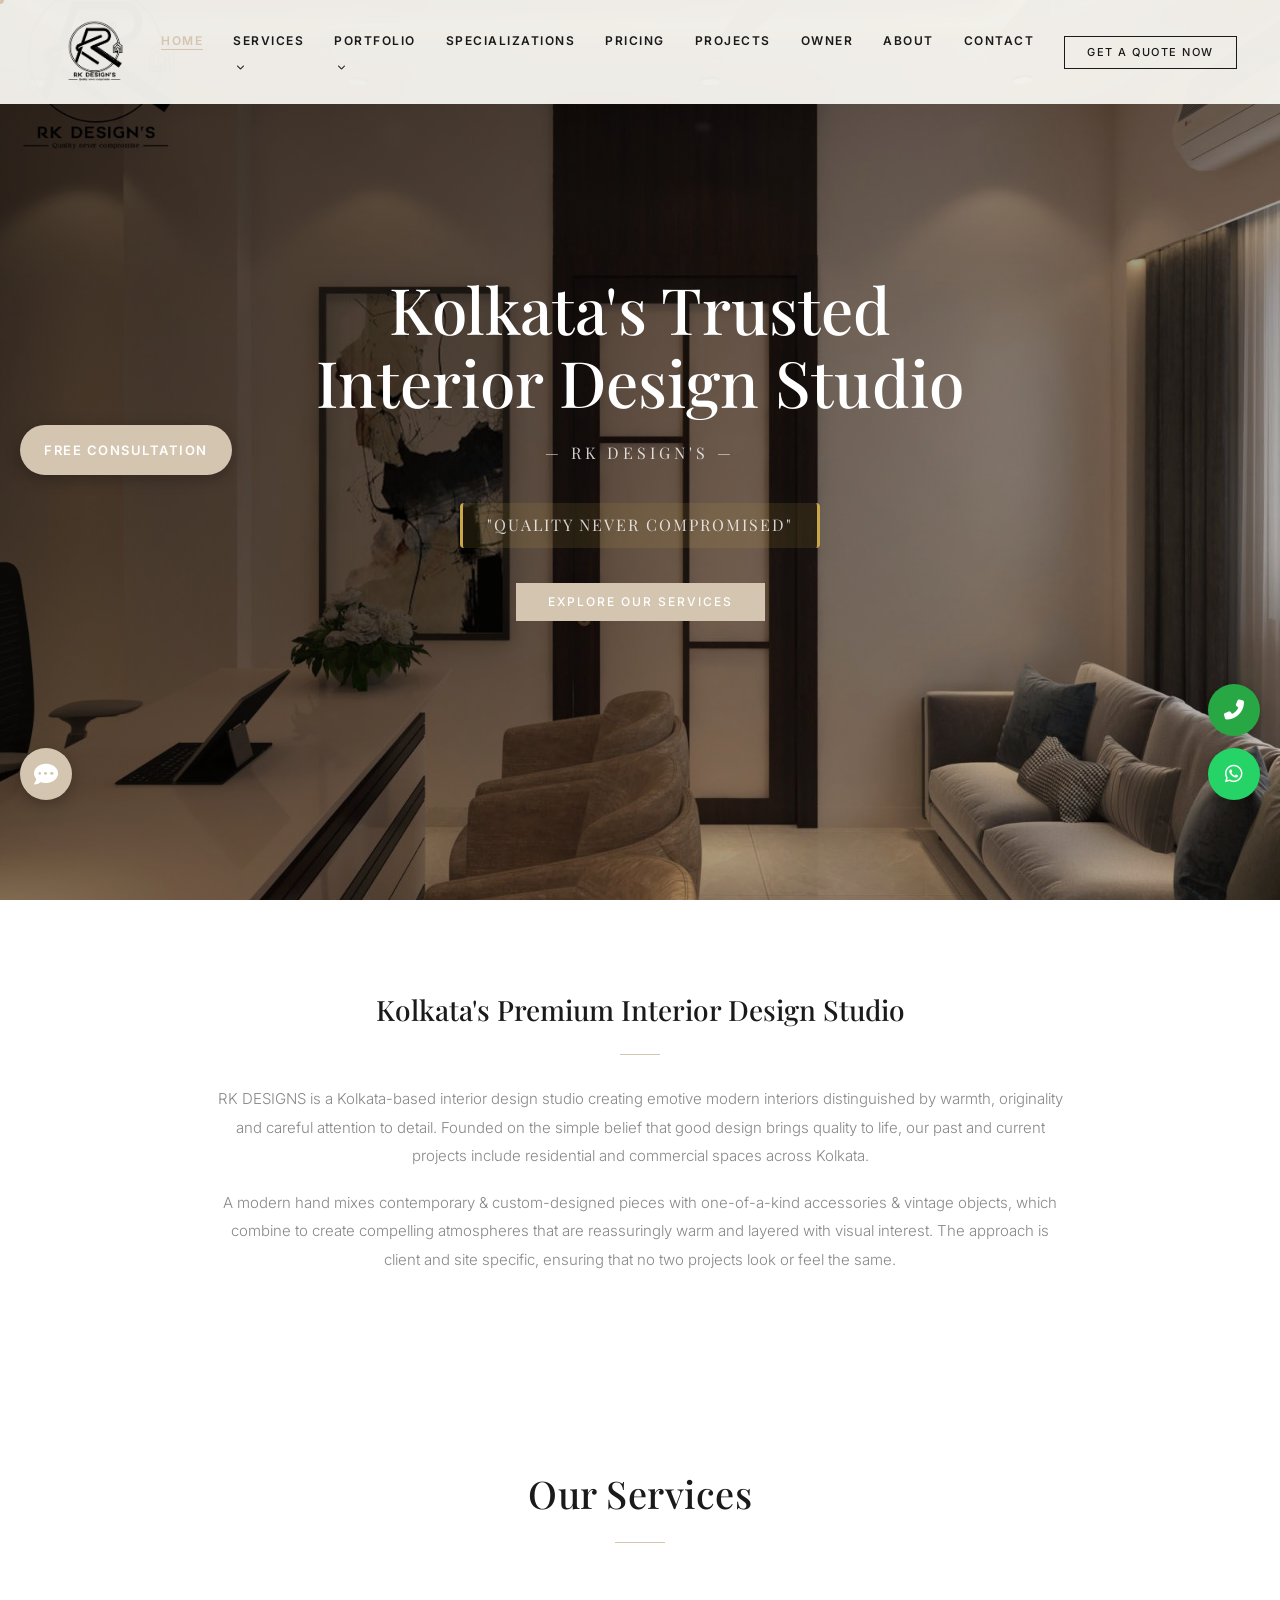
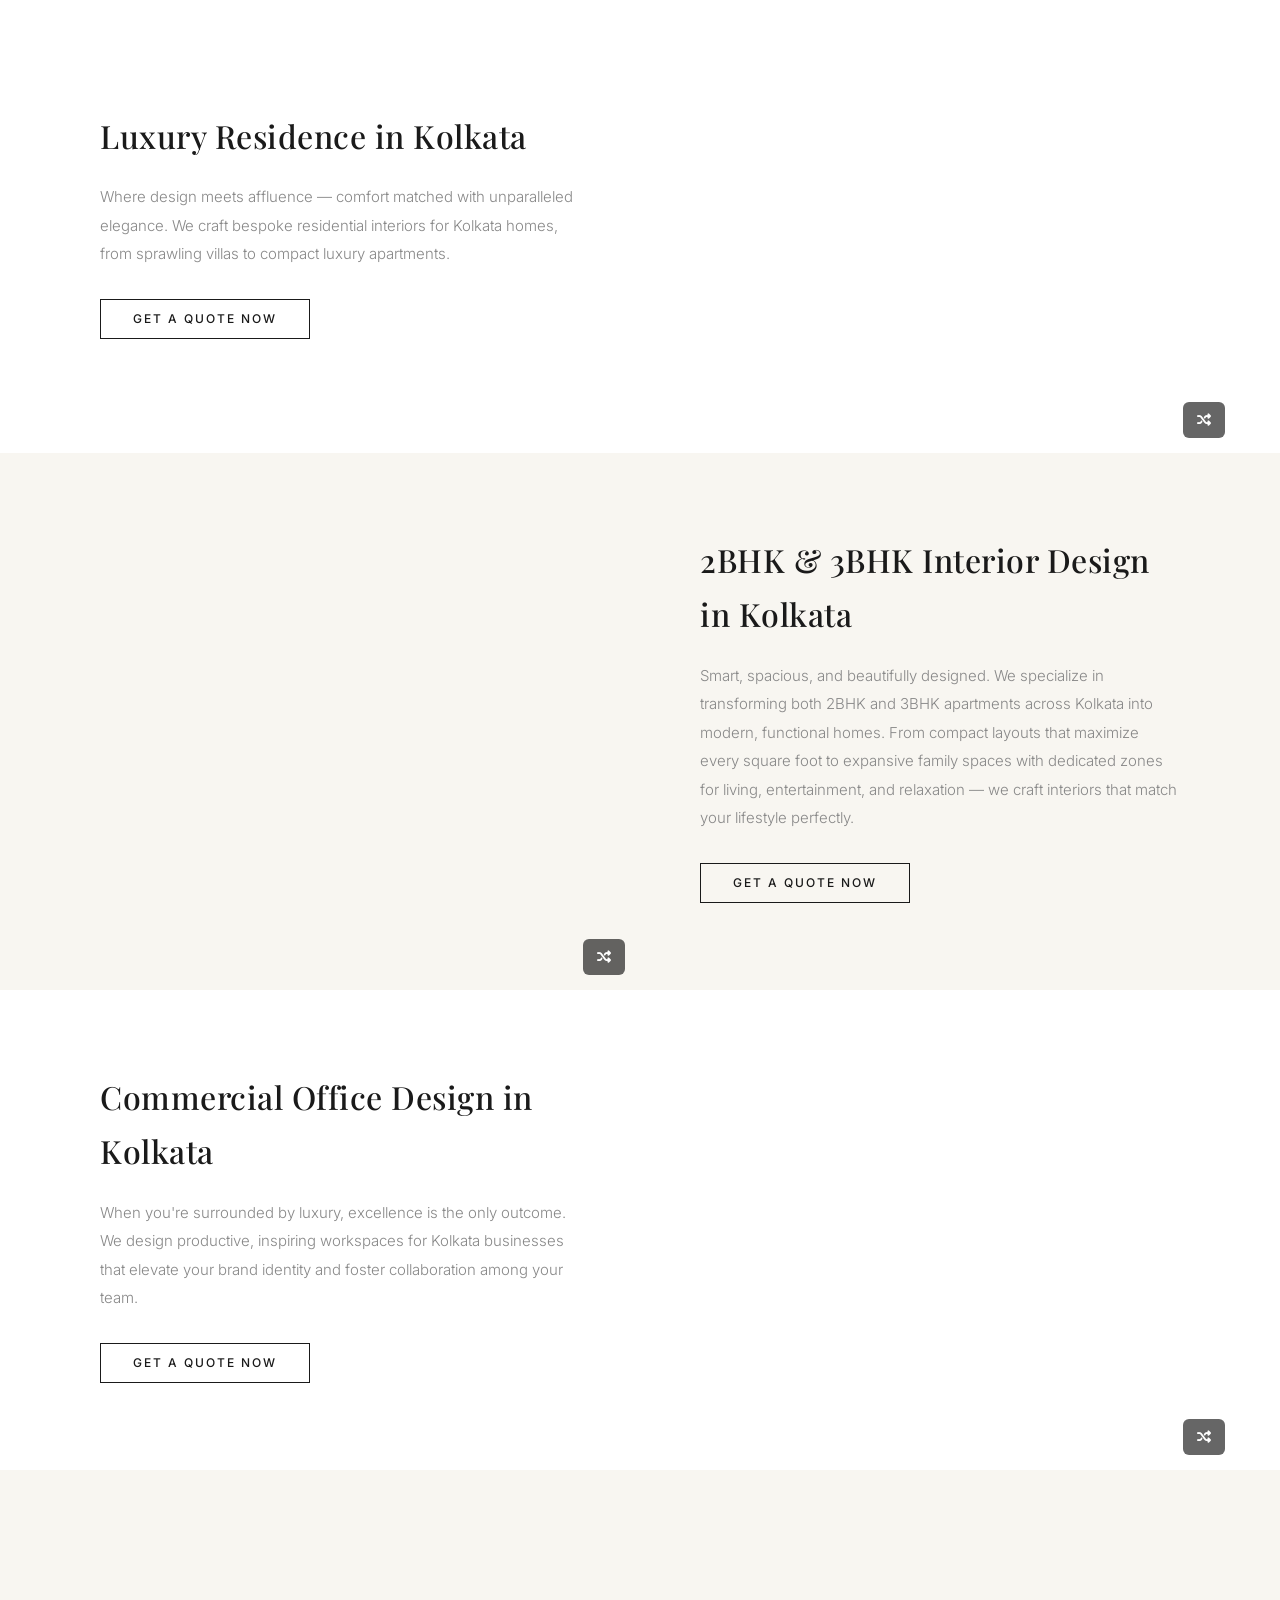
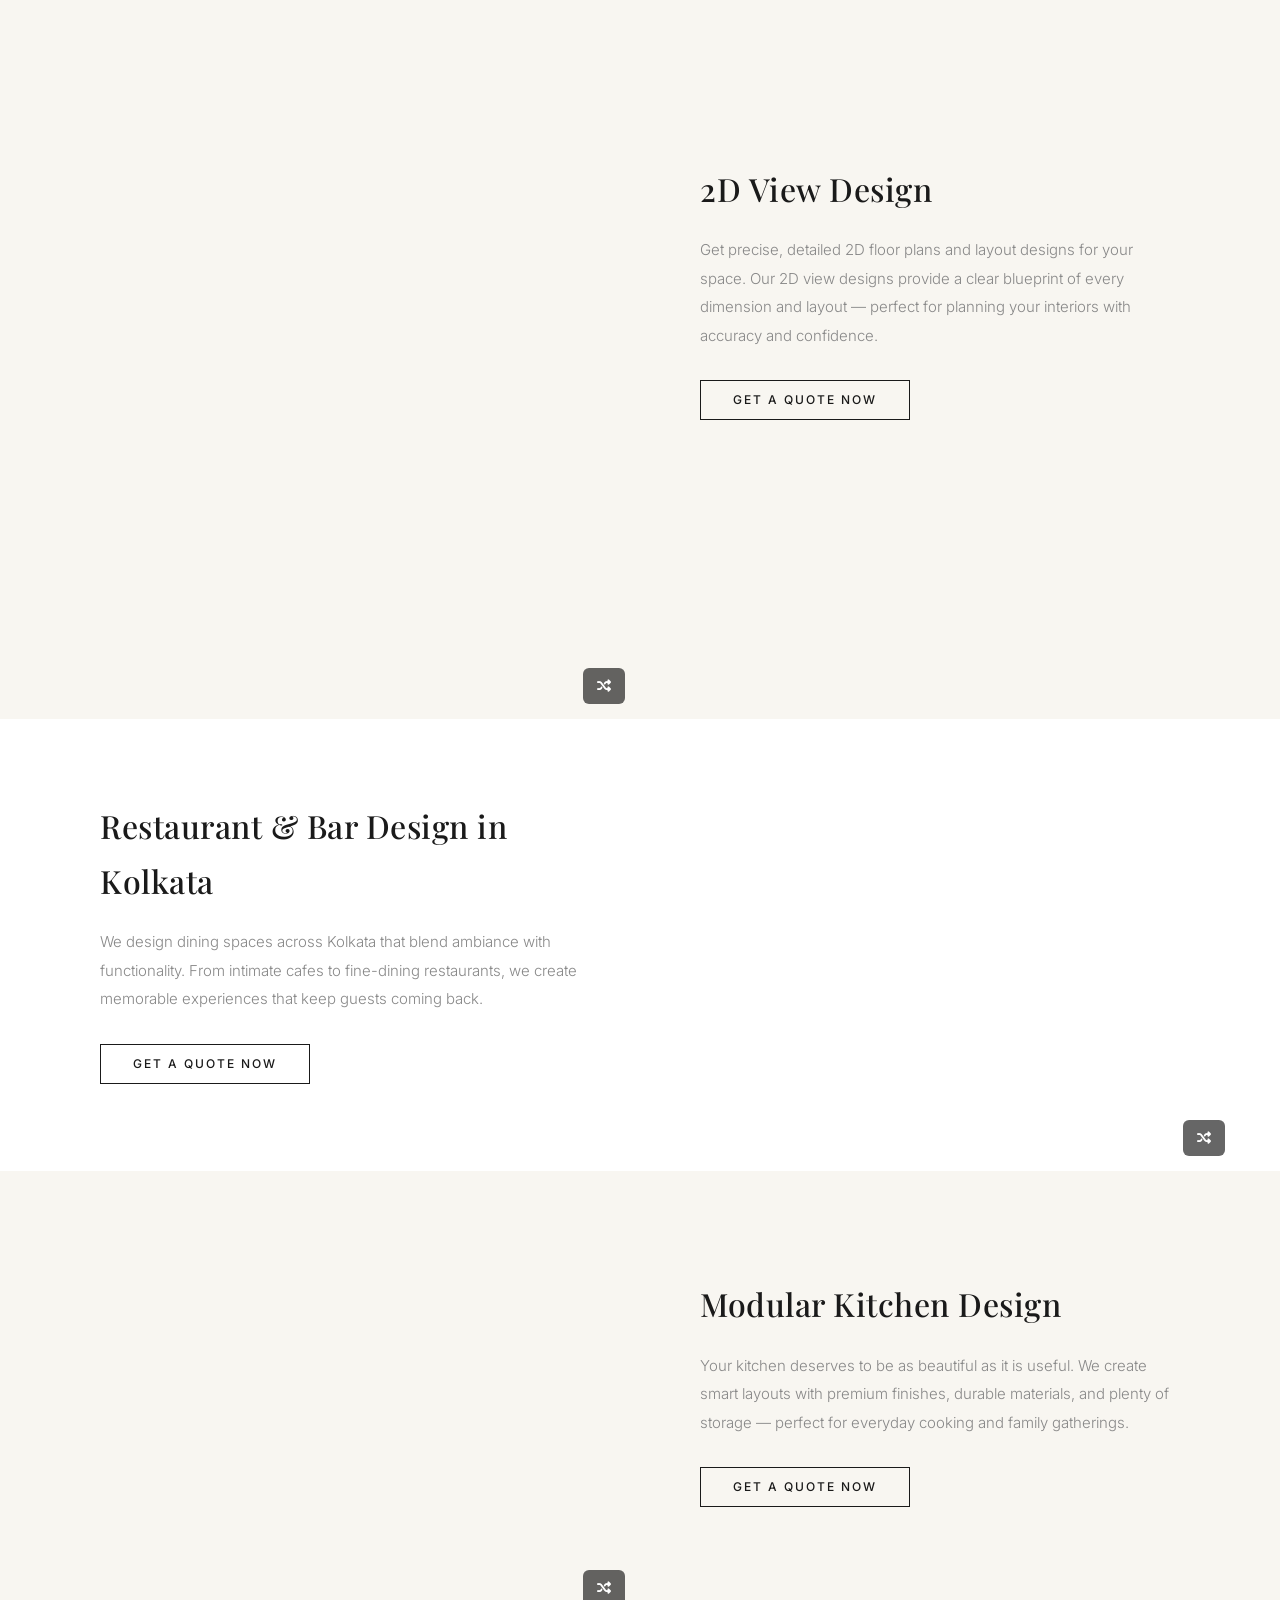
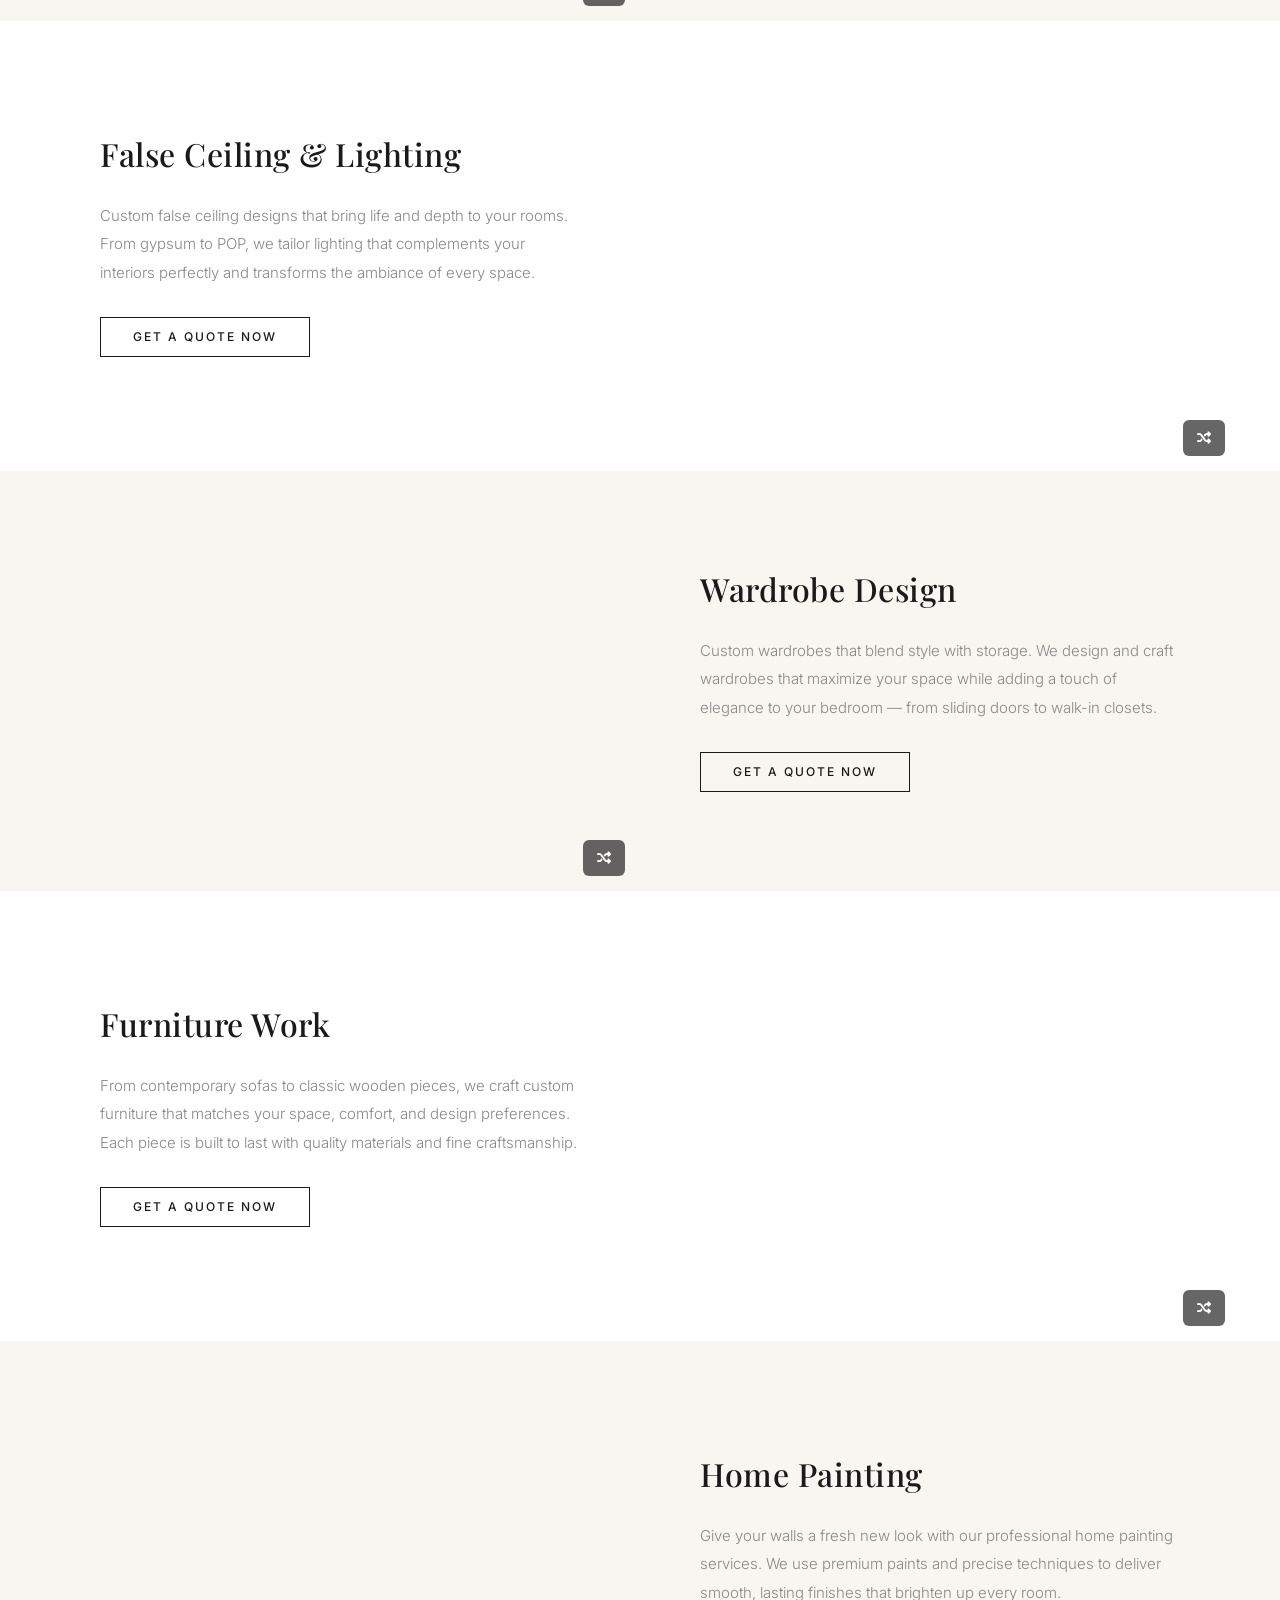
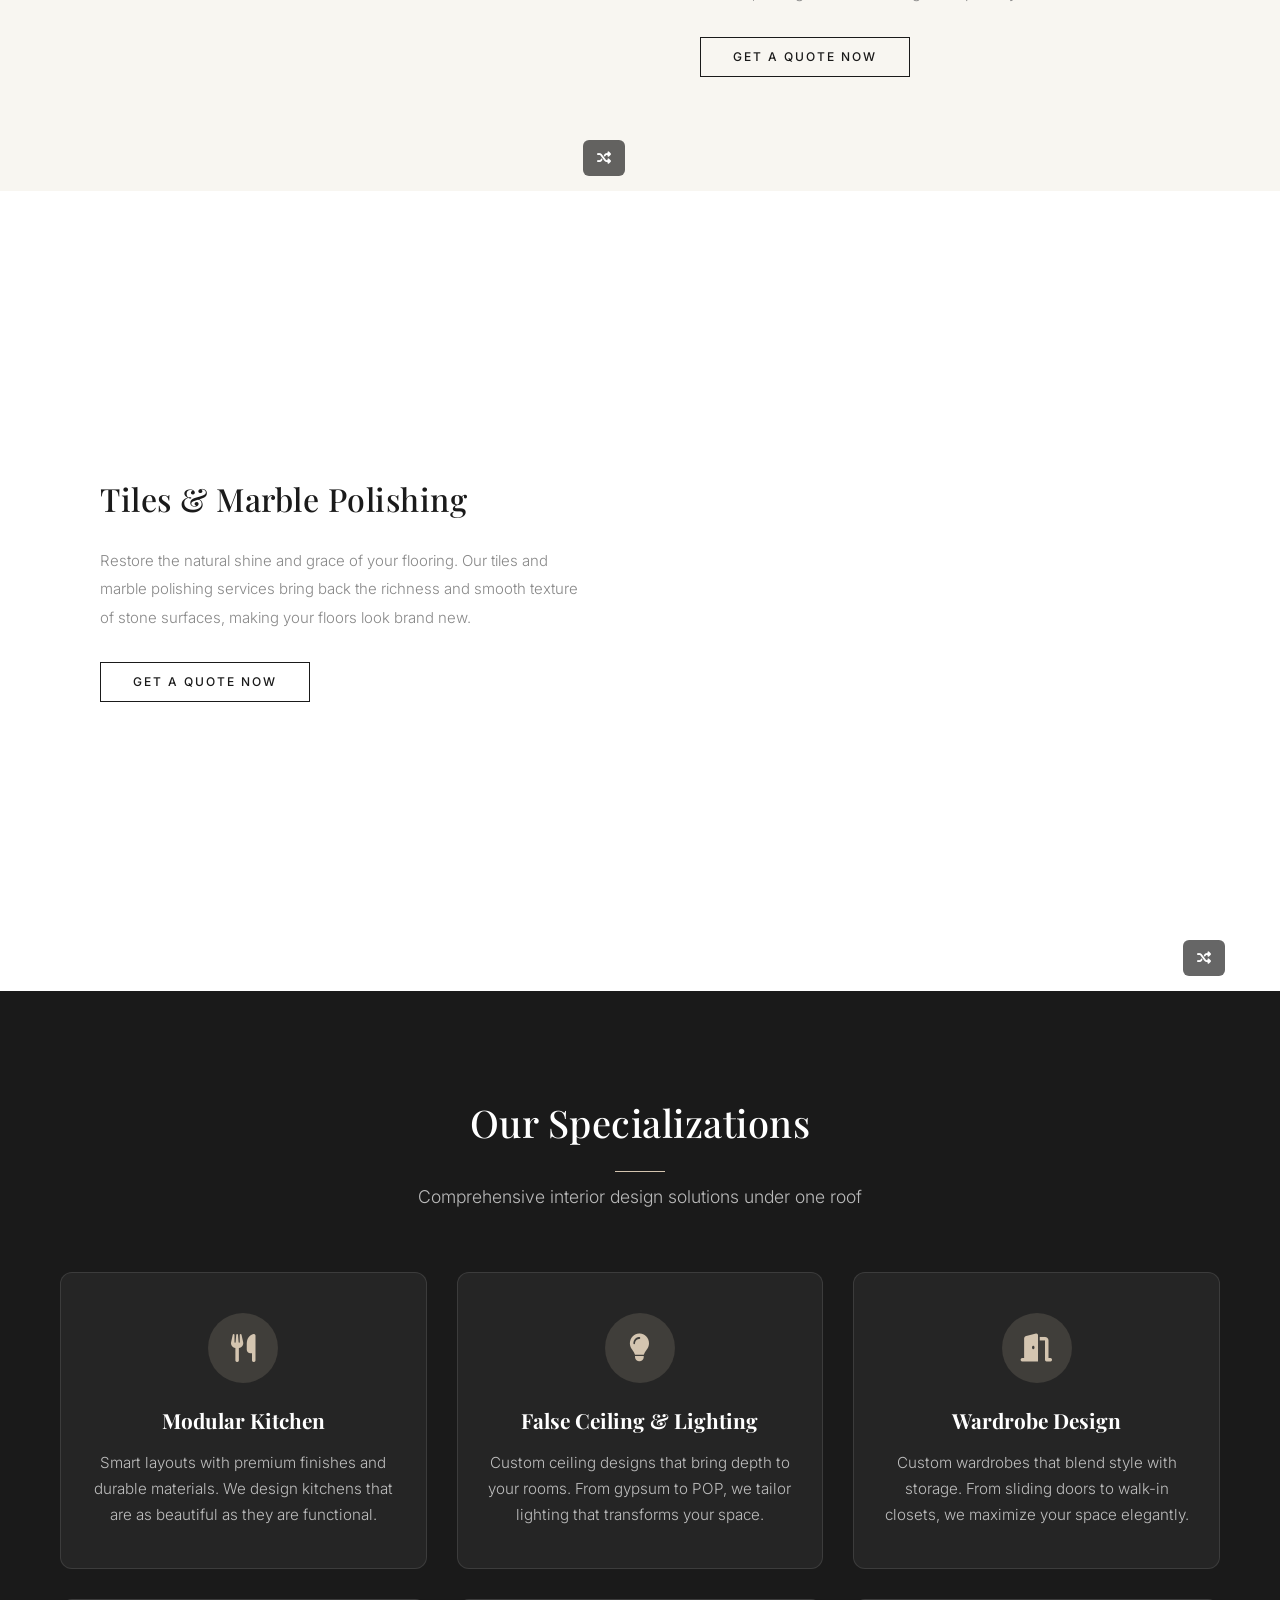
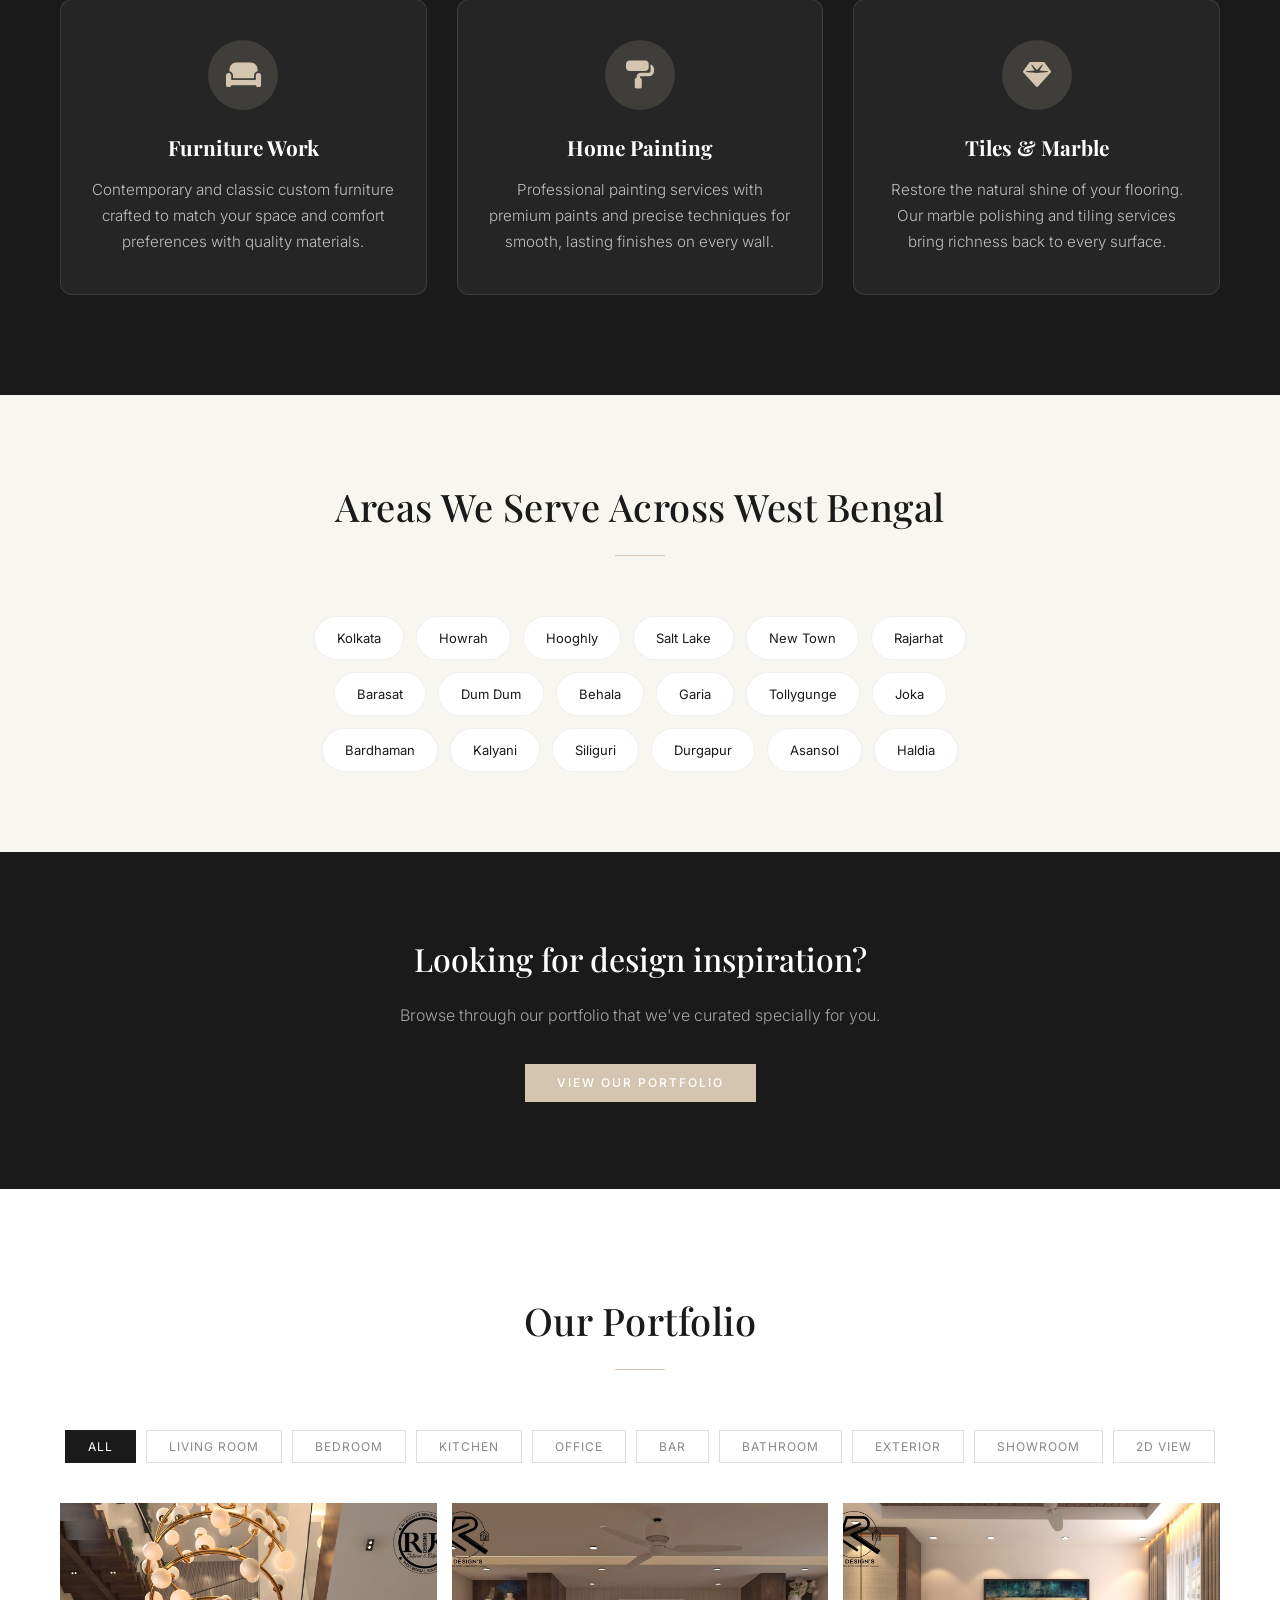
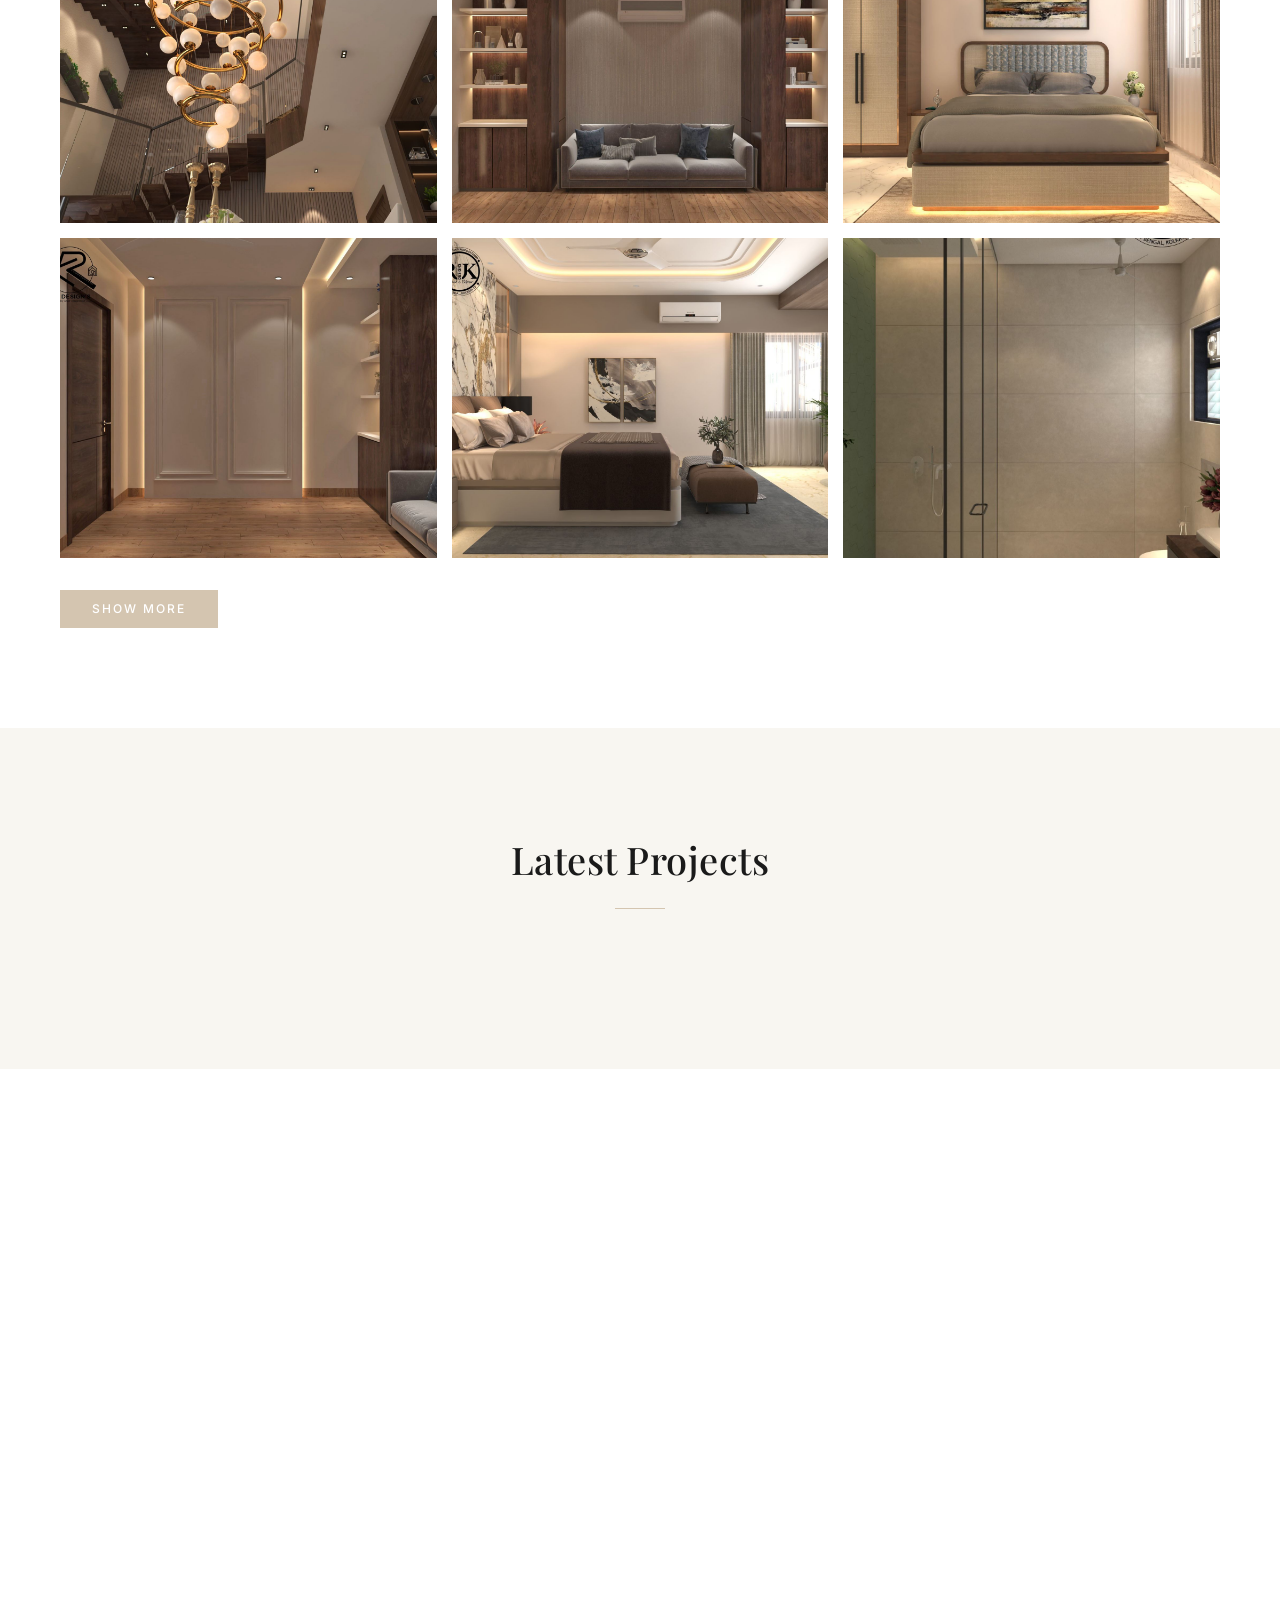
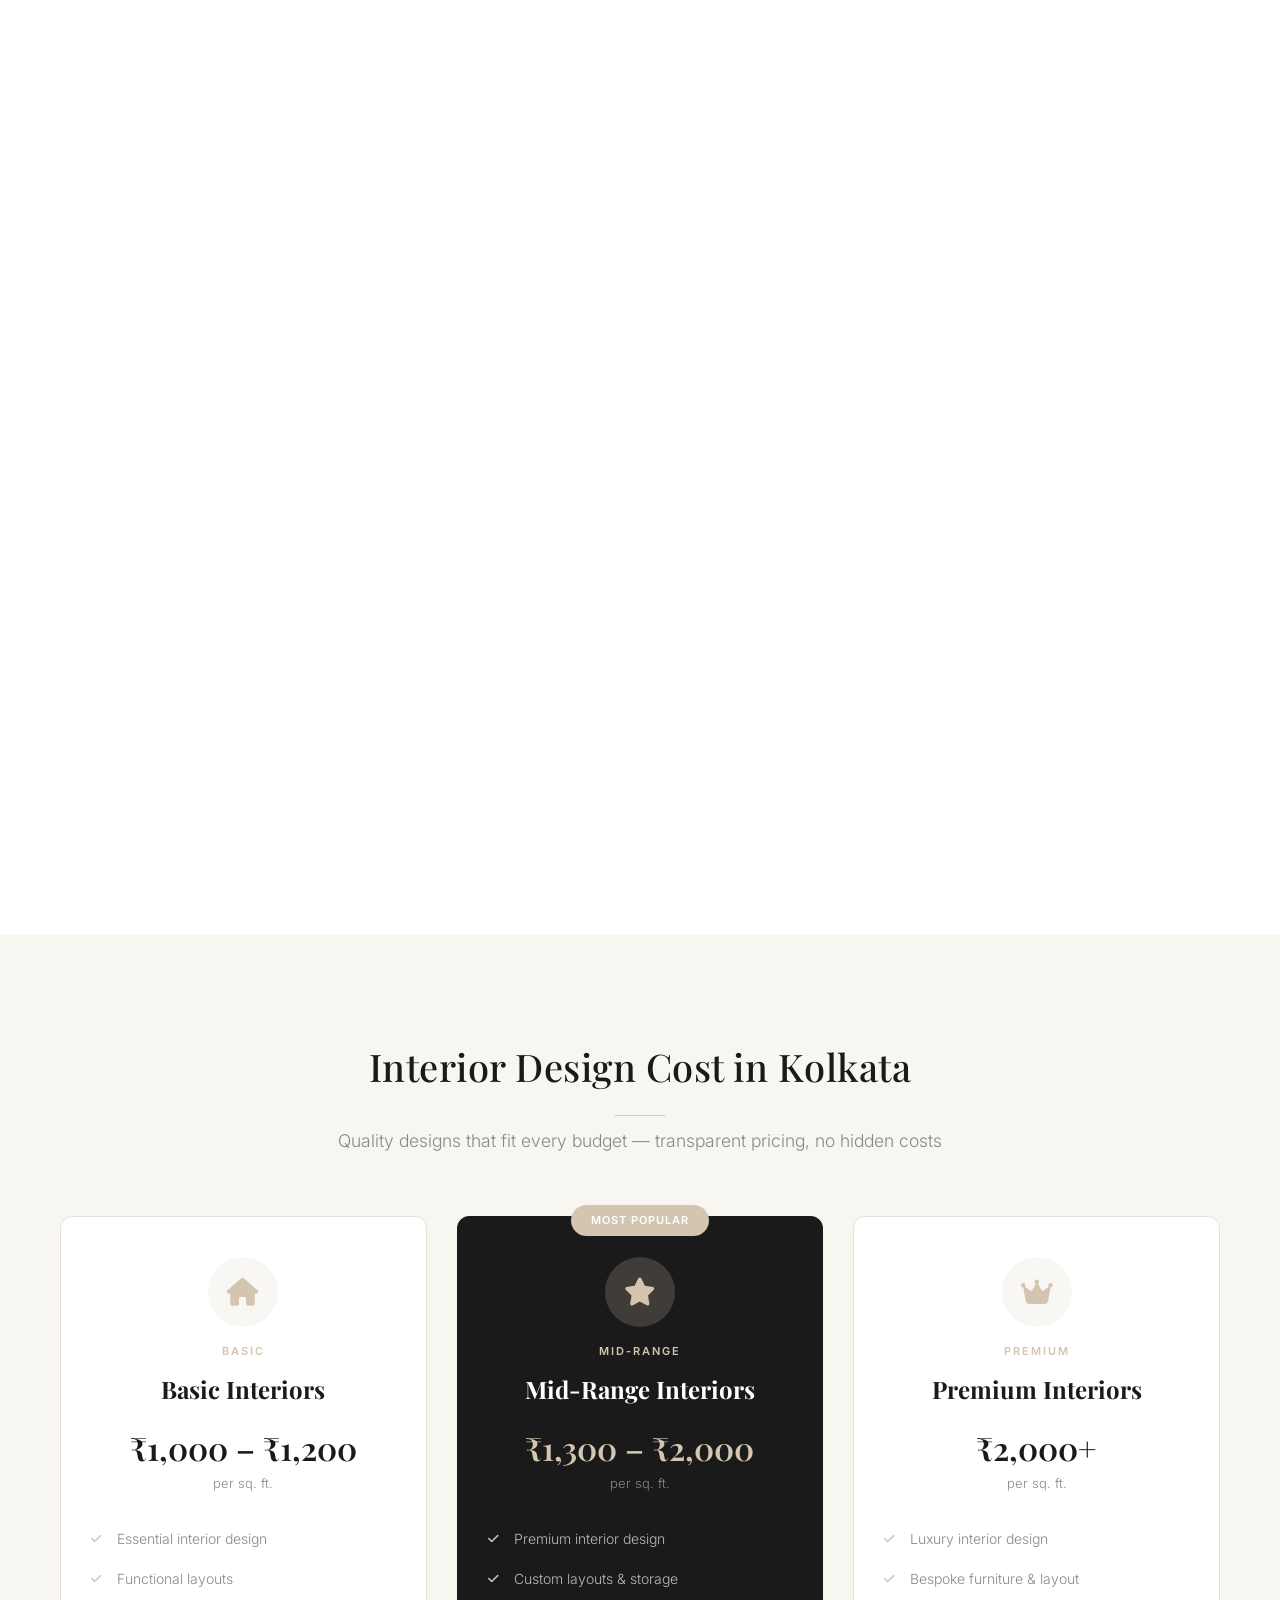
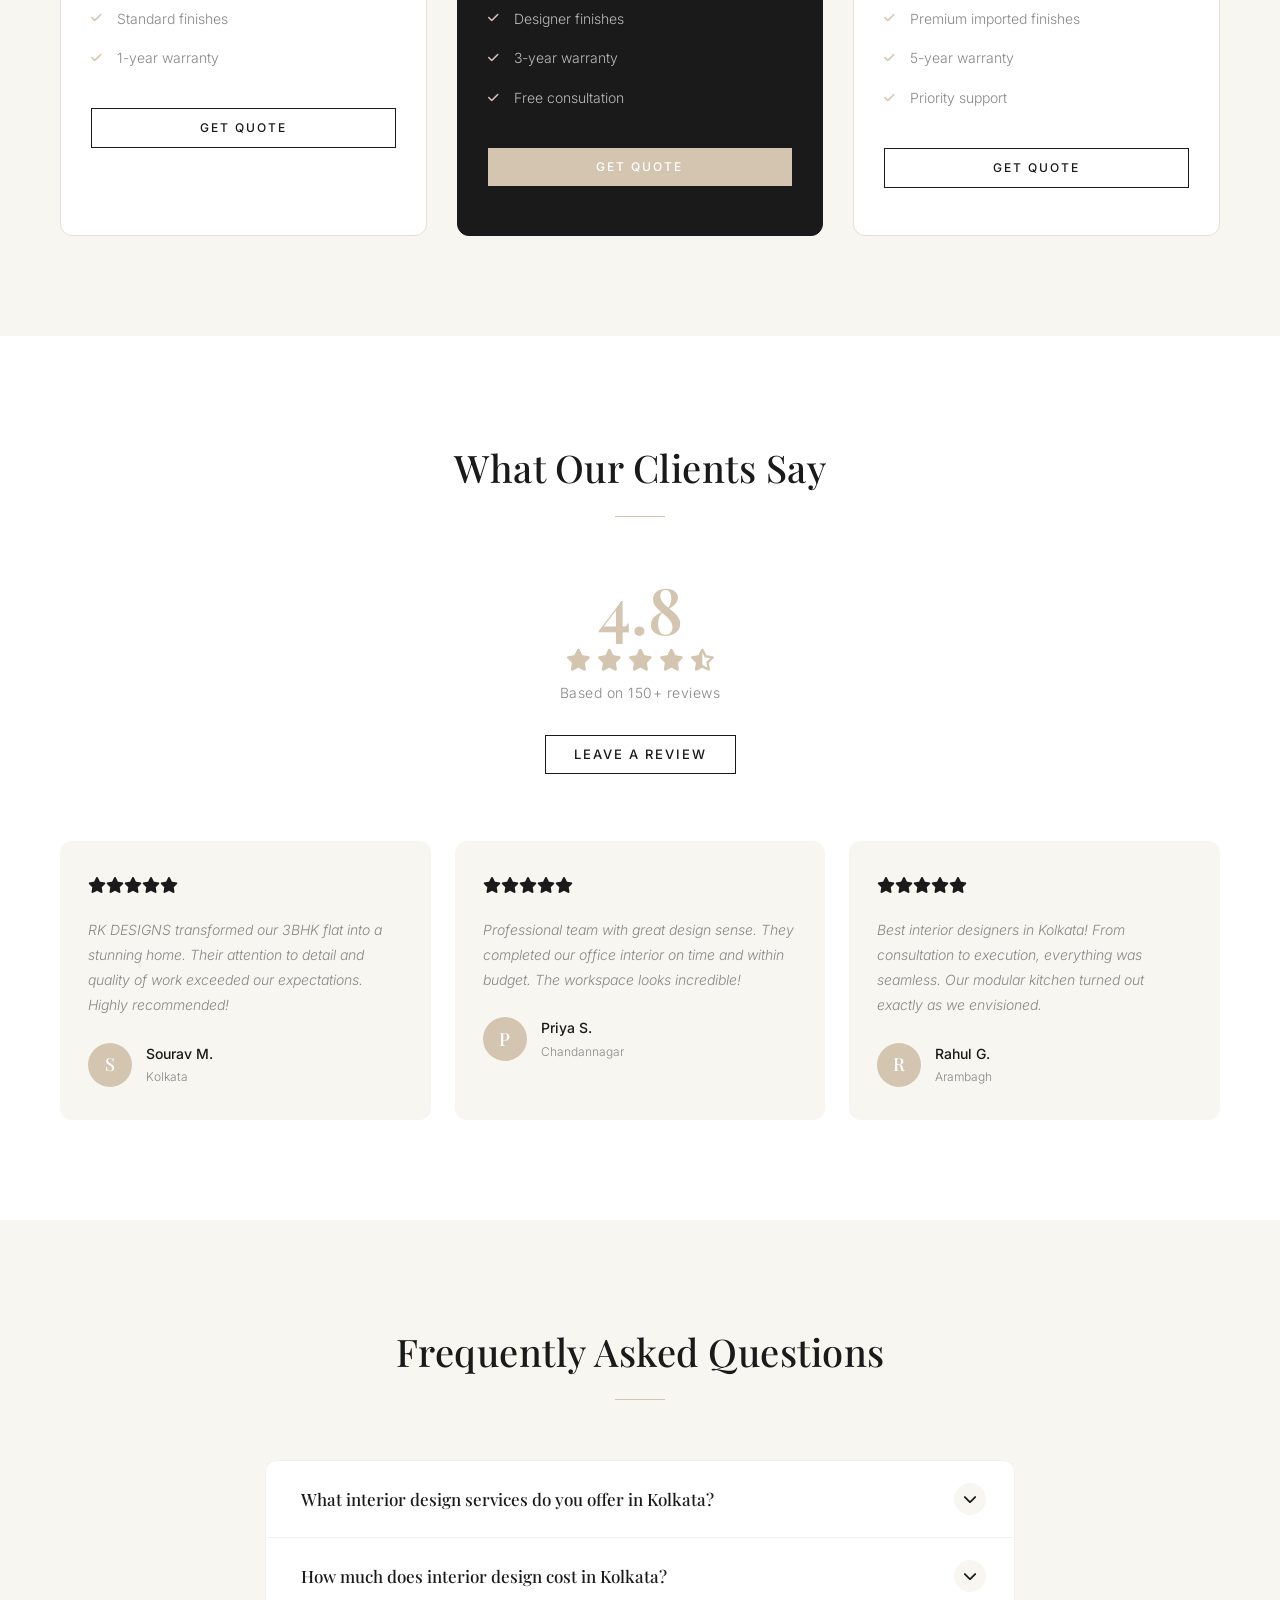
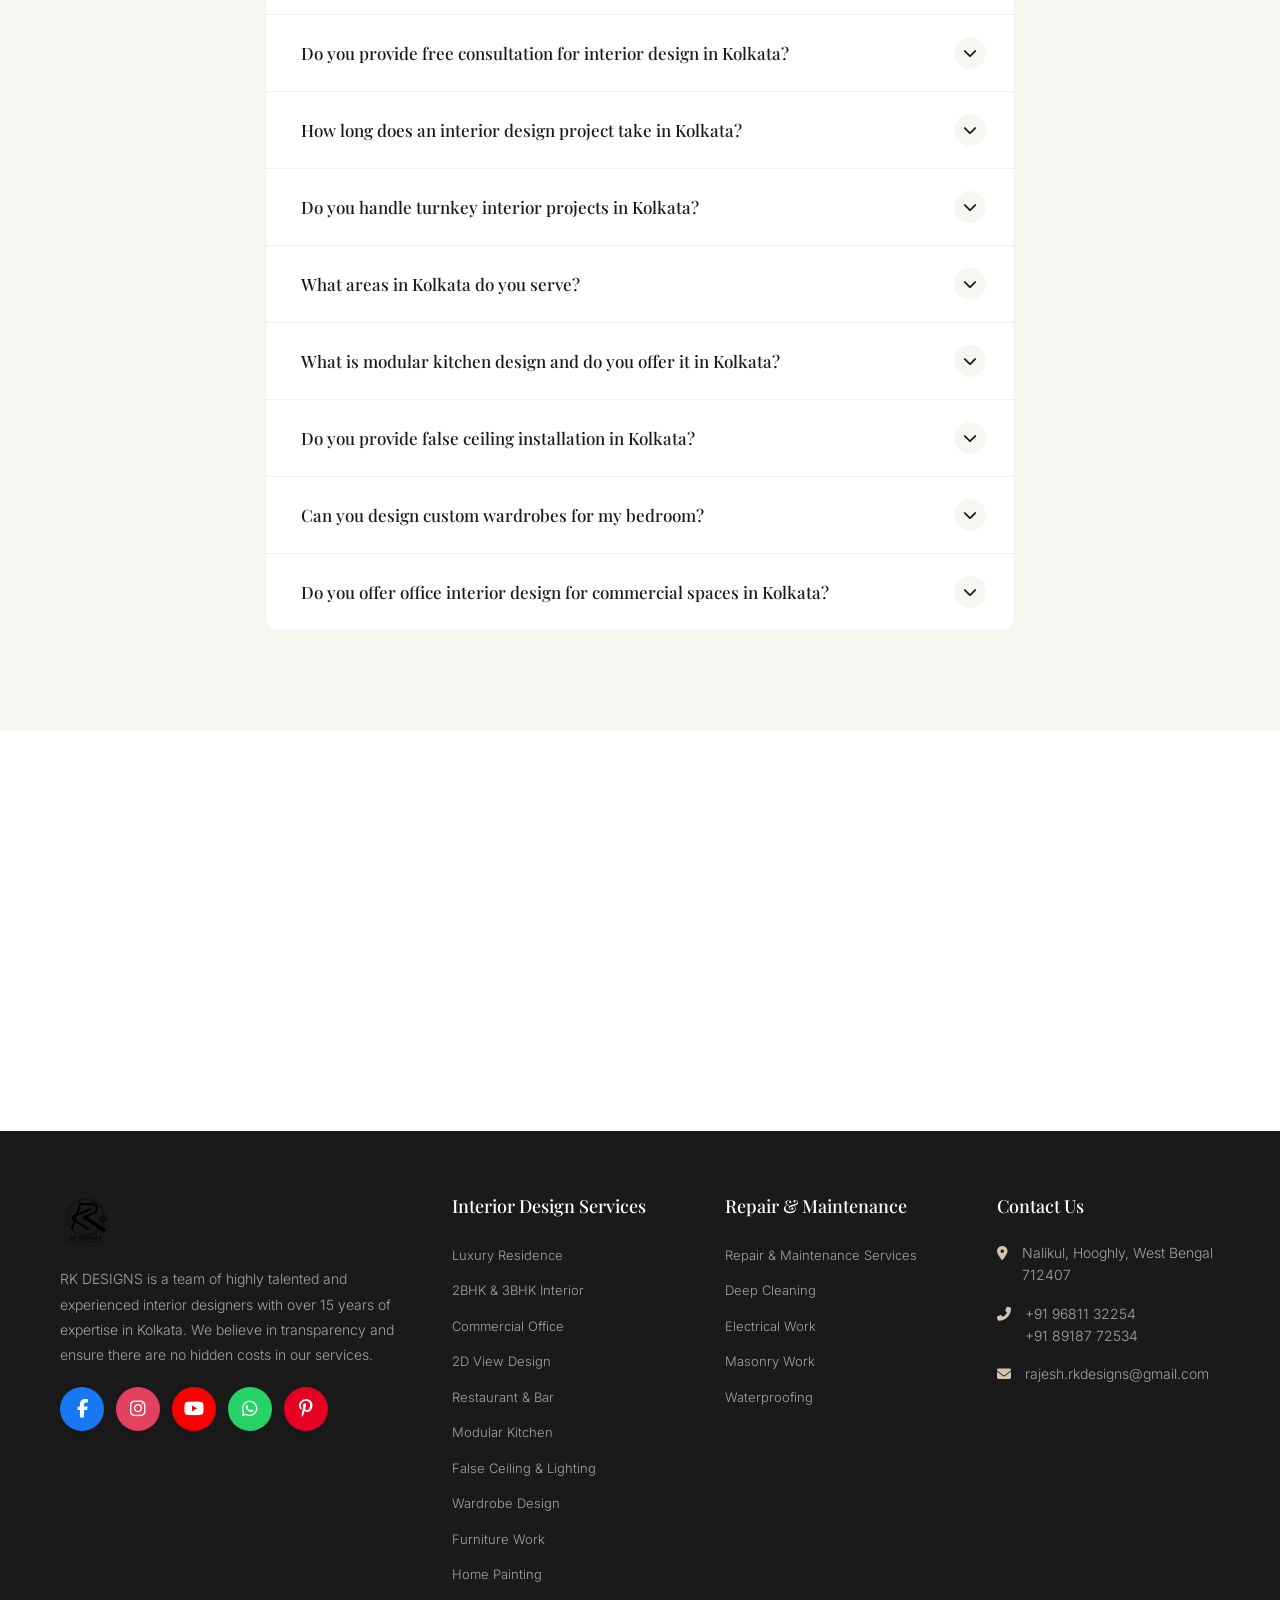
==== commit b97e8236: "Add Floating Free Consultation button on left side" ====
--- a/index.html
+++ b/index.html
@@ -1291,6 +1291,10 @@
       <input type="text" id="aiInput" placeholder="Type your message...">
       <button id="aiSend"><i class="fas fa-paper-plane"></i></button>
     </div>
+  </div>
+
+  <div class="float-consult">
+    <a href="#" class="open-quote">Free Consultation</a>
   </div>
 
   <!-- Mobile Bottom Quote Bar -->
--- a/css/style.css
+++ b/css/style.css
@@ -1 +1 @@
-*,*::before,*::after{margin:0;padding:0;box-sizing:border-box}:root{--gold:#d4c5b0;--gold-light:#e0d4c4;--black:#111111;--dark:#1a1a1a;--white:#ffffff;--off-white:#f8f6f1;--gray:#888888;--light-gray:#f0ede8;--font-serif:'Playfair Display',serif;--font-sans:'Inter',sans-serif;--transition:0.3s ease;--ease-out:cubic-bezier(0.22,1,0.36,1)}html{scroll-behavior:smooth;overflow-x:hidden;width:100%;scroll-padding-top:80px}@keyframes fadeUp{from{opacity:0;transform:translateY(40px)}to{opacity:1;transform:translateY(0)}}@keyframes fadeIn{from{opacity:0}to{opacity:1}}@keyframes slideLeft{from{opacity:0;transform:translateX(40px)}to{opacity:1;transform:translateX(0)}}@keyframes slideRight{from{opacity:0;transform:translateX(-40px)}to{opacity:1;transform:translateX(0)}}@keyframes scaleIn{from{opacity:0;transform:scale(0.9)}to{opacity:1;transform:scale(1)}}@keyframes growWidth{from{width:0}to{width:50px}}@keyframes pulse{0%,100%{transform:scale(1)}50%{transform:scale(1.05)}}@keyframes shimmer{0%{background-position:-200% 0}100%{background-position:200% 0}}@keyframes countUp{from{opacity:0;transform:translateY(10px)}to{opacity:1;transform:translateY(0)}}@keyframes heroTextReveal{from{opacity:0;transform:translateY(30px);clip-path:inset(0 0 100% 0)}to{opacity:1;transform:translateY(0);clip-path:inset(0 0 0 0)}}@keyframes float{0%,100%{transform:translateY(0)}50%{transform:translateY(-8px)}}@keyframes spin{from{transform:rotate(0deg)}to{transform:rotate(360deg)}}[data-reveal]{opacity:0;transition:opacity 0.8s var(--ease-out),transform 0.8s var(--ease-out)}[data-reveal].revealed{opacity:1;transform:translate(0,0)}[data-reveal="fade-up"]{transform:translateY(40px)}[data-reveal="fade-down"]{transform:translateY(-30px)}[data-reveal="slide-left"]{transform:translateX(40px)}[data-reveal="slide-right"]{transform:translateX(-40px)}[data-reveal="scale"]{transform:scale(0.9)}[data-stagger]>*{opacity:0;transform:translateY(30px);transition:opacity 0.6s var(--ease-out),transform 0.6s var(--ease-out)}[data-stagger].revealed>*:nth-child(1) {transition-delay:0s}[data-stagger].revealed>*:nth-child(2) {transition-delay:0.1s}[data-stagger].revealed>*:nth-child(3) {transition-delay:0.2s}[data-stagger].revealed>*:nth-child(4) {transition-delay:0.3s}[data-stagger].revealed>*:nth-child(5) {transition-delay:0.4s}[data-stagger].revealed>*:nth-child(6) {transition-delay:0.5s}[data-stagger].revealed>*:nth-child(7) {transition-delay:0.6s}[data-stagger].revealed>*:nth-child(8) {transition-delay:0.7s}[data-stagger].revealed>*:nth-child(9) {transition-delay:0.8s}[data-stagger].revealed>*:nth-child(10) {transition-delay:0.9s}[data-stagger].revealed>*{opacity:1;transform:translateY(0)}.scroll-progress{position:fixed;top:0;left:0;height:3px;background:var(--gold);z-index:10001;width:0;transition:width 0.1s linear}.section-divider{width:50px;height:1px;background:var(--gold);margin:15px auto 0;transform-origin:center}.section-divider.animate{animation:growWidth 0.8s var(--ease-out) forwards}img{max-width:100%;height:auto;display:block}img[loading]{opacity:0;transition:opacity 0.5s ease}img[loading].loaded,img[loading="eager"]{opacity:1}img[loading="lazy"]{opacity:1}.cursor-dot{display:none}@media (hover:hover) {.cursor-dot{display:block;position:fixed;width:8px;height:8px;background:var(--gold);border-radius:50%;pointer-events:none;z-index:99999;transform:translate(-50%,-50%);transition:width 0.2s,height 0.2s,background 0.2s}.cursor-dot.hover{width:40px;height:40px;background:rgba(212,197,176,0.2);backdrop-filter:blur(2px)}}body{font-family:var(--font-sans);color:var(--dark);line-height:1.7;overflow-x:hidden;font-weight:300;font-size:15px;width:100%;position:relative}img{max-width:100%;height:auto;display:block}a{text-decoration:none;color:inherit}ul{list-style:none}.container{max-width:1200px;margin:0 auto;padding:0 20px}.section-header{text-align:center;margin-bottom:60px}.section-header h2{font-family:var(--font-serif);font-size:38px;font-weight:500;color:var(--dark);letter-spacing:0.5px}.section-divider{width:50px;height:1px;background:var(--gold);margin:15px auto 0}.btn{display:inline-block;padding:13px 32px;font-family:var(--font-sans);font-size:12px;font-weight:500;text-transform:uppercase;letter-spacing:2px;border:none;cursor:pointer;transition:all 0.4s var(--ease-out);line-height:1;position:relative;overflow:hidden}.btn::after{content:'';position:absolute;inset:0;background:rgba(255,255,255,0.15);transform:translateX(-100%);transition:transform 0.4s var(--ease-out)}.btn:hover::after{transform:translateX(0)}.btn-primary{background:var(--gold);color:var(--white)}.btn-primary:hover{background:#b88d4e;transform:translateY(-2px);box-shadow:0 6px 20px rgba(184,141,78,0.3)}.btn-outline{background:transparent;color:var(--dark);border:1px solid var(--dark)}.btn-outline:hover{background:var(--dark);color:var(--white);transform:translateY(-2px);box-shadow:0 6px 20px rgba(0,0,0,0.15)}.btn:active{transform:scale(0.97)}.navbar{position:fixed;top:0;left:0;width:100%;padding:12px 0;z-index:1000;transition:var(--transition);background:rgba(248,246,241,0.95)}.nav-container{display:flex;justify-content:space-between;align-items:center;gap:30px}.logo{font-family:var(--font-serif);font-size:26px;font-weight:700;color:var(--white);letter-spacing:1px;flex-shrink:0}.logo span{color:var(--gold);font-weight:400}.logo-img{height:80px;width:auto;display:block}.nav-links{display:flex;gap:30px}.nav-links a{color:var(--dark);font-size:12px;font-weight:600;letter-spacing:1.5px;text-transform:uppercase;transition:color 0.3s ease;position:relative}.nav-links a::after{content:'';position:absolute;bottom:-2px;left:0;width:0;height:1px;background:var(--gold);transition:width 0.3s var(--ease-out)}.nav-links a:hover::after,.nav-links a.active::after{width:100%}.nav-links a:hover,.nav-links a.active{color:var(--gold)}.nav-links .dropdown{position:relative}.nav-links .dropdown>a i{font-size:8px;margin-left:4px;transition:transform 0.3s ease}.nav-links .dropdown:hover>a i{transform:rotate(180deg)}.dropdown-menu{position:absolute;top:100%;left:50%;transform:translateX(-50%);background:var(--white);min-width:160px;box-shadow:0 8px 30px rgba(0,0,0,0.1);opacity:0;visibility:hidden;transition:0.3s ease;padding:8px 0;margin-top:10px}.dropdown:hover .dropdown-menu{opacity:1;visibility:visible;margin-top:0}.dropdown-menu li a{display:block;padding:10px 20px;color:var(--gray);font-size:12px;text-transform:uppercase;letter-spacing:1px;white-space:nowrap;transition:var(--transition)}.dropdown-menu li a:hover{background:var(--off-white);color:var(--gold)}.dropdown-menu .dropdown{position:relative}.dropdown-menu .dropdown>a i{font-size:8px;margin-left:4px;transition:transform 0.3s ease}.dropdown-menu .dropdown:hover>a i{transform:rotate(-90deg)}.dropdown-menu .dropdown .dropdown-menu{position:absolute;top:0;left:100%;transform:none;margin-top:0;margin-left:4px}.btn-nav{padding:10px 22px;background:transparent;color:var(--dark);border:1px solid var(--dark);font-size:11px;font-weight:500;text-transform:uppercase;letter-spacing:1.5px;transition:var(--transition);cursor:pointer;white-space:nowrap;line-height:1}.btn-nav:hover{background:var(--dark);color:var(--white)}.hamburger{display:none;flex-direction:column;gap:5px;cursor:pointer;padding:5px;z-index:1001;-webkit-tap-highlight-color:transparent}.nav-overlay{position:fixed;inset:0;background:rgba(0,0,0,0.5);z-index:998;opacity:0;visibility:hidden;transition:opacity 0.35s ease,visibility 0.35s ease;-webkit-tap-highlight-color:transparent}.nav-overlay.active{opacity:1;visibility:visible}.hamburger span{display:block;width:22px;height:1.5px;background:var(--dark);transition:var(--transition)}.hamburger.active span:nth-child(1) {transform:rotate(45deg) translate(4px,5px)}.hamburger.active span:nth-child(2) {opacity:0}.hamburger.active span:nth-child(3) {transform:rotate(-45deg) translate(4px,-5px)}.hero{height:100vh;min-height:600px;background-color:#111;background-size:cover;background-position:center;background-repeat:no-repeat;display:flex;align-items:center;justify-content:center;position:relative;contain:layout style}.hero-overlay{position:absolute;inset:0;background:linear-gradient(135deg,rgba(0,0,0,0.7) 0%,rgba(0,0,0,0.2) 100%)}.hero-content{position:relative;text-align:center}.hero-content h1{font-family:var(--font-serif);font-size:64px;font-weight:500;color:var(--white);line-height:1.15;margin-bottom:20px;opacity:0;animation:heroTextReveal 1s var(--ease-out) 0.3s forwards}.hero-content p{font-size:16px;color:rgba(255,255,255,0.8);margin-bottom:35px;line-height:1.8;font-weight:300;opacity:0;animation:fadeUp 0.8s var(--ease-out) 0.7s forwards}.hero-tagline{font-size:28px;font-weight:700;color:#c9a84c;font-family:var(--font-serif);letter-spacing:2px;text-align:center;margin-bottom:35px;opacity:0;animation:fadeUp 0.8s var(--ease-out) 0.85s forwards}.hero-tagline .highlight{display:inline-block;background:rgba(201,168,76,0.12);padding:8px 24px;border-radius:4px;border-left:3px solid #c9a84c;border-right:3px solid #c9a84c}.hero-brand{font-size:18px;font-weight:400;color:rgba(255,255,255,0.7);font-family:var(--font-serif);letter-spacing:4px;text-align:center;margin-bottom:30px;opacity:0;animation:fadeUp 0.8s var(--ease-out) 0.95s forwards}.hero-content .btn{margin:0 auto;opacity:0;animation:fadeUp 0.8s var(--ease-out) 1s forwards}.intro-quote{padding:90px 0;background:var(--white);text-align:center}.quote-content{max-width:850px;margin:0 auto}.quote-content h2{font-family:var(--font-serif);font-size:28px;font-weight:500;color:var(--dark);line-height:1.4;margin-bottom:25px}.quote-divider{width:40px;height:1px;background:var(--gold);margin:0 auto 30px}.quote-content p{color:var(--gray);font-size:15px;line-height:1.9;margin-bottom:18px;font-weight:300}.services{padding-bottom:0;background:var(--white)}.services .section-header{padding-top:80px;margin-bottom:60px}.service-block{width:100%;background:var(--white);scroll-margin-top:80px}.service-block-alt{background:var(--off-white)}.service-block-inner{max-width:1200px;margin:0 auto;display:grid;grid-template-columns:1fr 1fr;align-items:center}.service-text{padding:80px 60px}.service-text h3{font-family:var(--font-serif);font-size:32px;font-weight:500;color:var(--dark);margin-bottom:20px;letter-spacing:0.5px}.service-text p{color:var(--gray);font-size:15px;line-height:1.9;margin-bottom:30px;font-weight:300}.service-image{height:100%;min-height:420px;overflow:hidden}.service-image img{width:100%;height:100%;object-fit:cover;transition:transform 0.5s ease}.service-image:hover img{transform:scale(1.03)}.specializations{padding:100px 0;background:var(--dark);color:#fff}.specializations .section-header h2{color:#fff}.specializations .section-subtitle{color:rgba(255,255,255,0.7);font-size:1.1rem;margin-top:10px}.specializations-grid{display:grid;grid-template-columns:repeat(3,1fr);gap:30px;margin-top:50px}.spec-card{background:rgba(255,255,255,0.05);border:1px solid rgba(255,255,255,0.1);border-radius:12px;padding:40px 30px;text-align:center;transition:all 0.4s cubic-bezier(0.22,1,0.36,1);cursor:pointer}.spec-card:hover{background:rgba(255,255,255,0.1);border-color:var(--gold);transform:translateY(-6px);box-shadow:0 20px 60px rgba(0,0,0,0.3)}.spec-icon{width:70px;height:70px;margin:0 auto 20px;background:rgba(212,197,176,0.15);border-radius:50%;display:flex;align-items:center;justify-content:center;font-size:28px;color:var(--gold);transition:all 0.4s ease}.spec-card:hover .spec-icon{background:var(--gold);color:var(--dark);transform:scale(1.1)}.spec-card h3{font-family:'Playfair Display',serif;font-size:1.3rem;margin-bottom:12px;color:#fff}.spec-card p{color:rgba(255,255,255,0.7);font-size:0.95rem;line-height:1.7}.areas-section{padding:80px 0;background:var(--off-white)}.areas-grid{display:flex;flex-wrap:wrap;justify-content:center;gap:12px;max-width:720px;margin:0 auto}.area-item{display:inline-flex;padding:10px 22px;background:var(--white);border:1px solid rgba(0,0,0,0.06);border-radius:50px;font-size:13px;font-weight:400;color:var(--dark);text-decoration:none;transition:all 0.3s ease}.area-item:hover{background:var(--gold);color:var(--white);border-color:var(--gold);transform:translateY(-2px)}@media (max-width:900px) {.specializations-grid{grid-template-columns:repeat(2,1fr);gap:20px}}@media (max-width:600px) {.specializations{padding:60px 0}.specializations-grid{grid-template-columns:1fr;gap:16px}.spec-card{padding:30px 20px}.spec-icon{width:60px;height:60px;font-size:24px}.areas-section{padding:50px 0}.area-item{font-size:12px;padding:8px 16px}.service-block{border-bottom:1px solid #e5e0d8;scroll-margin-top:0}.service-block-alt{background:#f3efe8}.service-image button{padding:8px 10px !important;font-size:12px !important;bottom:10px !important;right:10px !important}#lightboxClose{top:10px !important;right:15px !important;font-size:30px !important}#lightboxPrev,#lightboxNext{font-size:30px !important;padding:6px !important}}.portfolio-cta{background:var(--dark);text-align:center;padding:80px 20px}.portfolio-cta h2{font-family:var(--font-serif);font-size:32px;font-weight:500;color:var(--white);margin-bottom:15px}.portfolio-cta p{color:rgba(255,255,255,0.6);font-size:16px;margin-bottom:35px}.portfolio-cta .btn-primary:hover{background:var(--gold-light)}.portfolio{padding:100px 0;background:var(--white);contain:layout style}.portfolio-filters{display:flex;justify-content:center;gap:10px;margin-bottom:40px;flex-wrap:wrap}.filter-btn{padding:8px 22px;background:transparent;border:1px solid #ddd;font-family:var(--font-sans);font-size:12px;font-weight:400;text-transform:uppercase;letter-spacing:1px;cursor:pointer;transition:all 0.3s var(--ease-out);color:var(--gray);position:relative;overflow:hidden}.filter-btn::after{content:'';position:absolute;inset:0;background:var(--dark);transform:scaleY(0);transform-origin:bottom;transition:transform 0.3s var(--ease-out);z-index:-1}.filter-btn:hover::after,.filter-btn.active::after{transform:scaleY(1)}.filter-btn:hover,.filter-btn.active{color:var(--white);border-color:var(--dark)}.portfolio-grid{display:grid;grid-template-columns:repeat(3,1fr);gap:15px}.portfolio-item{position:relative;overflow:hidden;cursor:pointer}.portfolio-item img{width:100%;height:320px;object-fit:cover;transition:transform 0.5s ease}.portfolio-item:hover img{transform:scale(1.08)}.portfolio-overlay{position:absolute;inset:0;background:linear-gradient(to top,rgba(0,0,0,0.85) 0%,transparent 60%);display:flex;flex-direction:column;justify-content:flex-end;padding:25px;opacity:0;transform:translateY(10px);transition:opacity 0.4s ease,transform 0.4s var(--ease-out)}.portfolio-item:hover .portfolio-overlay,.portfolio-item.touched .portfolio-overlay{opacity:1;transform:translateY(0)}.portfolio-overlay h4{color:var(--white);font-family:var(--font-serif);font-size:20px;font-weight:500;transform:translateY(10px);transition:transform 0.4s var(--ease-out) 0.05s}.portfolio-item:hover .portfolio-overlay h4,.portfolio-item.touched .portfolio-overlay h4{transform:translateY(0)}.portfolio-overlay p{color:var(--gold);font-size:12px;text-transform:uppercase;letter-spacing:2px;margin-top:3px;transform:translateY(10px);transition:transform 0.4s var(--ease-out) 0.1s}.portfolio-item:hover .portfolio-overlay p,.portfolio-item.touched .portfolio-overlay p{transform:translateY(0)}.quote-form{max-width:650px;margin:0 auto;display:flex;flex-direction:column;gap:15px}.form-row{display:grid;grid-template-columns:1fr 1fr;gap:15px}.quote-form input,.quote-form select,.quote-form textarea{width:100%;padding:14px 16px;border:1px solid #ddd;font-family:var(--font-sans);font-size:14px;outline:none;color:var(--dark);font-weight:300;background:#fff;transition:var(--transition)}.quote-form select{appearance:auto;-webkit-appearance:auto;cursor:pointer;background:#fff}.quote-form input:focus,.quote-form textarea:focus{border-color:var(--gold)}.quote-form textarea{resize:vertical}.quote-form .btn{align-self:center;margin-top:5px}@media (max-width:600px) {.form-row{grid-template-columns:1fr}}.modal-overlay{position:fixed;inset:0;background:rgba(0,0,0,0.6);z-index:99999;display:flex;justify-content:center;align-items:center;padding:20px;opacity:0;pointer-events:none;transition:opacity 0.3s ease}.modal-overlay.active{opacity:1;pointer-events:auto}.modal-box{background:var(--white);padding:50px 40px 40px;max-width:600px;width:100%;position:relative;max-height:90vh;overflow-y:auto;transform:scale(0.95) translateY(20px);transition:transform 0.4s var(--ease-out)}.modal-overlay.active .modal-box{transform:scale(1) translateY(0)}.modal-close{position:absolute;top:15px;right:20px;font-size:28px;background:none;border:none;cursor:pointer;color:var(--gray);line-height:1}.modal-logo{text-align:center;margin-bottom:20px}.modal-logo img{height:70px;width:auto;display:inline-block}.modal-box .section-header{margin-bottom:30px}.modal-box .section-header h2{font-size:28px}.posts{padding:100px 0;background:var(--off-white)}.video-grid{display:grid;grid-template-columns:1fr 1fr;gap:20px;max-width:900px;margin:0 auto}.video-grid iframe{width:100%;aspect-ratio:16 / 9;border:none;border-radius:4px}@media (max-width:768px) {.video-grid{grid-template-columns:1fr}}.owner{padding:100px 0;background:var(--white);content-visibility:auto;contain-intrinsic-size:600px}.owner-wrapper{display:flex;align-items:center;gap:60px;max-width:1000px;margin:0 auto}.owner-image{flex:0 0 320px;height:380px;border-radius:4px;overflow:hidden}.owner-image img{width:100%;height:100%;object-fit:cover}.owner-info h3{font-family:var(--font-serif);font-size:32px;font-weight:500;color:var(--dark);margin-bottom:4px}.owner-title{display:block;font-size:12px;color:var(--gold);text-transform:uppercase;letter-spacing:1.5px;margin-bottom:20px}.owner-info p{font-size:15px;color:var(--gray);line-height:1.8;margin-bottom:16px;font-weight:300}.owner-signature{font-family:var(--font-serif);font-size:18px;color:var(--gold);font-style:italic;margin-top:8px}@media (max-width:768px) {.owner-wrapper{flex-direction:column;text-align:center;gap:30px}.owner-image{flex:none;width:240px;height:300px}}.team{padding:100px 0;background:var(--off-white);content-visibility:auto;contain-intrinsic-size:500px}.team-grid{display:grid;grid-template-columns:repeat(4,1fr);gap:25px}.team-card{text-align:center;background:var(--white);padding:35px 20px;border:1px solid #e5e0d8;transition:var(--transition)}.team-card:hover{transform:translateY(-8px);box-shadow:0 15px 40px rgba(0,0,0,0.1);border-color:var(--gold)}.team-card:hover .team-image img{transform:scale(1.1)}.team-image{width:120px;height:120px;border-radius:50%;overflow:hidden;margin:0 auto 20px}.team-image img{width:100%;height:100%;object-fit:cover;transition:transform 0.5s var(--ease-out)}.team-card h4{font-family:var(--font-serif);font-size:20px;font-weight:500;color:var(--dark);margin-bottom:4px}.team-card span{display:block;font-size:12px;color:var(--gold);text-transform:uppercase;letter-spacing:1.5px;margin-bottom:12px}.team-card p{font-size:14px;color:var(--gray);line-height:1.7;font-weight:300}@media (max-width:768px) {.team-grid{grid-template-columns:repeat(2,1fr)}}@media (max-width:480px) {.team-grid{grid-template-columns:1fr}}.about{padding:100px 0;background:var(--white);content-visibility:auto;contain-intrinsic-size:500px}.about-content{max-width:850px;margin:0 auto;text-align:center}.about-text p{color:var(--gray);font-size:15px;line-height:1.9;margin-bottom:18px;font-weight:300}.about-stats{display:flex;justify-content:center;gap:60px;margin-top:50px}.stat{text-align:center}.stat-number{display:block;font-family:var(--font-serif);font-size:36px;font-weight:500;color:var(--gold);margin-bottom:5px}.stat-label{font-size:12px;color:var(--gray);text-transform:uppercase;letter-spacing:1.5px}@media (max-width:600px) {.about{padding:60px 0}.about-stats{gap:30px;flex-wrap:wrap}.stat-number{font-size:28px}}.budget-section{padding:100px 0;background:var(--off-white)}.budget-section .section-subtitle{color:var(--gray);font-size:1.1rem;margin-top:10px}.budget-grid{display:grid;grid-template-columns:repeat(3,1fr);gap:30px;margin-top:50px}.budget-card{background:var(--white);border:1px solid #e5e0d8;border-radius:12px;padding:40px 30px;text-align:center;transition:all 0.4s cubic-bezier(0.22,1,0.36,1);position:relative}.budget-card:hover{transform:translateY(-6px);box-shadow:0 20px 60px rgba(0,0,0,0.1);border-color:var(--gold)}.budget-card-featured{background:var(--dark);border-color:var(--dark);transform:scale(1.05)}.budget-card-featured:hover{transform:scale(1.05) translateY(-6px);border-color:var(--gold)}.budget-badge{position:absolute;top:-12px;left:50%;transform:translateX(-50%);background:var(--gold);color:var(--white);padding:6px 20px;border-radius:20px;font-size:11px;font-weight:600;text-transform:uppercase;letter-spacing:1px}.budget-icon{width:70px;height:70px;margin:0 auto 15px;background:rgba(212,197,176,0.15);border-radius:50%;display:flex;align-items:center;justify-content:center;font-size:28px;color:var(--gold);transition:all 0.4s ease}.budget-card:hover .budget-icon{background:var(--gold);color:var(--dark);transform:scale(1.1)}.budget-card-featured .budget-icon{background:rgba(212,197,176,0.2)}.budget-card-featured:hover .budget-icon{background:var(--gold);color:var(--dark)}.budget-label{display:block;font-size:11px;color:var(--gold);text-transform:uppercase;letter-spacing:2px;margin-bottom:8px;font-weight:600}.budget-card h3{font-family:var(--font-serif);font-size:1.5rem;margin-bottom:20px;color:var(--dark)}.budget-card-featured h3{color:var(--white)}.budget-price{margin-bottom:25px}.budget-amount{display:block;font-family:var(--font-serif);font-size:32px;font-weight:600;color:var(--dark);line-height:1.2}.budget-card-featured .budget-amount{color:var(--gold)}.budget-per{display:block;font-size:13px;color:var(--gray);margin-top:4px}.budget-features{list-style:none;padding:0;margin:0 0 30px;text-align:left}.budget-features li{padding:8px 0;font-size:14px;color:var(--gray);display:flex;align-items:center;gap:10px}.budget-features li i{color:var(--gold);font-size:12px;width:16px;flex-shrink:0}.budget-card-featured .budget-features li{color:rgba(255,255,255,0.7)}.budget-card .btn{width:100%}.budget-card-featured .btn-primary{background:var(--gold);color:var(--white)}.budget-card-featured .btn-primary:hover{background:#b88d4e}@media (max-width:900px){.budget-grid{grid-template-columns:repeat(2,1fr)}.budget-card-featured{transform:none}.budget-card-featured:hover{transform:translateY(-6px)}}@media (max-width:600px){.budget-section{padding:60px 0}.budget-grid{grid-template-columns:1fr;gap:20px}.budget-card{padding:30px 20px}.budget-card-featured{transform:none}.budget-card-featured:hover{transform:translateY(-6px)}.budget-amount{font-size:26px}}.reviews-section{padding:100px 0;background:var(--white)}.reviews-summary{text-align:center;margin-bottom:60px}.reviews-rating-number{display:block;font-family:var(--font-serif);font-size:64px;font-weight:600;color:var(--gold);line-height:1;margin-bottom:8px}.reviews-stars{display:flex;justify-content:center;gap:6px;margin-bottom:10px}.reviews-stars i{font-size:22px;color:var(--gold)}.reviews-rating-label{display:block;font-size:14px;color:var(--gray);letter-spacing:0.5px;margin-bottom:30px}.reviews-summary .btn-outline{font-size:13px;padding:12px 28px}.reviews-grid{display:grid;grid-template-columns:repeat(3,1fr);gap:24px}.review-card{background:var(--off-white);border-radius:12px;padding:32px 28px;transition:transform 0.4s ease,box-shadow 0.4s ease}.review-card:hover{transform:translateY(-4px);box-shadow:0 12px 32px rgba(0,0,0,0.06)}.review-card .review-stars{justify-content:flex-start;margin-bottom:18px}.review-card .review-stars i{font-size:16px}.review-text{font-size:14px;line-height:1.8;color:var(--gray);font-weight:300;margin-bottom:24px;font-style:italic}.review-author{display:flex;align-items:center;gap:14px}.review-avatar{width:44px;height:44px;border-radius:50%;background:var(--gold);color:var(--white);display:flex;align-items:center;justify-content:center;font-family:var(--font-serif);font-size:18px;font-weight:500;flex-shrink:0}.review-name{display:block;font-size:14px;font-weight:500;color:var(--dark)}.review-location{display:block;font-size:12px;color:var(--gray);margin-top:2px}@media (max-width:900px) {.reviews-grid{grid-template-columns:repeat(2,1fr)}}.star-rating{display:flex;gap:8px;justify-content:center}.star-rating i{font-size:32px;color:#ddd;cursor:pointer;transition:color 0.2s ease,transform 0.2s ease}.star-rating i:hover,.star-rating i.hover{transform:scale(1.15)}.star-rating i.active{color:var(--gold)}.rating-label{display:block;font-size:13px;color:var(--gray);margin-bottom:10px;text-align:center;text-transform:uppercase;letter-spacing:1px}.form-row-center{display:flex;flex-direction:column;align-items:center;padding:8px 0 4px}@media (max-width:600px) {.reviews-section{padding:60px 0}.reviews-rating-number{font-size:48px}.reviews-grid{grid-template-columns:1fr}.review-card{padding:24px 20px}.star-rating i{font-size:26px}}.faq-section{padding:100px 0;background:var(--off-white)}.faq-list{max-width:750px;margin:0 auto;display:flex;flex-direction:column;gap:0}.faq-item{background:var(--white);border:1px solid rgba(0,0,0,0.06);border-bottom:none;transition:box-shadow 0.4s ease}.faq-item:first-child{border-radius:12px 12px 0 0}.faq-item:last-child{border-radius:0 0 12px 12px;border-bottom:1px solid rgba(0,0,0,0.06)}.faq-item:only-child{border-radius:12px}.faq-item:hover{z-index:1}.faq-item.open{box-shadow:0 4px 20px rgba(0,0,0,0.06);position:relative;z-index:2}.faq-question{padding:22px 28px 22px 32px;font-family:var(--font-serif);font-size:17px;font-weight:500;color:var(--dark);cursor:pointer;display:flex;justify-content:space-between;align-items:center;gap:20px;transition:color 0.3s ease,background 0.3s ease;user-select:none;border-left:3px solid transparent}.faq-item.open .faq-question{border-left-color:var(--gold);color:var(--gold)}.faq-question:hover{color:var(--gold)}.faq-question .faq-icon{flex-shrink:0;width:32px;height:32px;border-radius:50%;background:var(--off-white);display:flex;align-items:center;justify-content:center;transition:background 0.3s ease,transform 0.4s ease}.faq-item.open .faq-question .faq-icon{background:var(--gold);transform:rotate(180deg)}.faq-question .faq-icon i{font-size:14px;color:var(--dark);transition:color 0.3s ease}.faq-item.open .faq-question .faq-icon i{color:var(--white)}.faq-answer{max-height:0;overflow:hidden;transition:max-height 0.45s ease,padding 0.45s ease,opacity 0.3s ease;padding:0 32px;color:var(--gray);font-size:15px;line-height:1.9;font-weight:300;opacity:0}.faq-item.open .faq-answer{max-height:400px;padding:0 32px 24px;opacity:1}@media (max-width:768px) {.faq-section{padding:60px 0}.faq-list{max-width:100%}.faq-question{font-size:15px;padding:16px 18px 16px 20px}.faq-question .faq-icon{width:28px;height:28px}.faq-question .faq-icon i{font-size:12px}.faq-answer{font-size:14px}.faq-answer{padding:0 20px}.faq-item.open .faq-answer{padding:0 20px 20px}}.footer{background:var(--dark);padding:60px 0 0;color:rgba(255,255,255,0.7)}.footer-grid{display:grid;grid-template-columns:2fr 1.3fr 1.3fr 1.3fr;gap:50px}.footer-col h4{font-family:var(--font-serif);font-size:18px;color:#fff;margin-bottom:20px;font-weight:500}.footer-logo{height:60px;width:auto;margin-bottom:15px}.footer-brand p{font-size:14px;line-height:1.8;margin-bottom:20px;color:rgba(255,255,255,0.6)}.footer-social{display:flex;gap:12px}.footer-social .social-big{width:44px;height:44px;font-size:18px}.social-big{width:56px;height:56px;border-radius:50%;display:flex;align-items:center;justify-content:center;font-size:24px;color:#fff;text-decoration:none;transition:var(--transition);box-shadow:0 3px 10px rgba(0,0,0,0.1)}.social-big:hover{transform:translateY(-4px) scale(1.1);color:#fff;box-shadow:0 6px 20px rgba(0,0,0,0.15)}.social-fb{background:#1877f2}.social-ig{background:#e4405f}.social-wa{background:#25d366}.social-yt{background:#ff0000}.social-pi{background:#e60023}.footer-links{list-style:none;padding:0;margin:0}.footer-links li{margin-bottom:10px}.footer-links a{color:rgba(255,255,255,0.6);font-size:13px;text-decoration:none;transition:color 0.3s ease;line-height:1.6}.footer-links a:hover{color:var(--gold)}.footer-contact{list-style:none;padding:0;margin:0}.footer-contact li{display:flex;align-items:flex-start;gap:12px;margin-bottom:16px;font-size:14px;color:rgba(255,255,255,0.6);line-height:1.6}.footer-contact li i{color:var(--gold);font-size:14px;margin-top:4px;width:16px}.footer-contact a{color:rgba(255,255,255,0.6);text-decoration:none;transition:color 0.3s ease}.footer-contact a:hover{color:var(--gold)}.map-section{width:100%}.map-section .map-wrap{width:100%}.map-section iframe{width:100%;height:400px;border:none;display:block}@media(max-width:768px){.map-section iframe{height:280px}}@media(max-width:480px){.map-section iframe{height:220px}}.footer-bottom{padding:30px 0;text-align:center;border-top:1px solid rgba(255,255,255,0.1);margin-top:50px}.footer-bottom p{color:rgba(255,255,255,0.4);font-size:13px;letter-spacing:0.5px;font-weight:300}.ai-toggle{position:fixed;left:20px;bottom:100px;z-index:9999;width:52px;height:52px;border-radius:50%;background:var(--gold);color:#fff;display:flex;align-items:center;justify-content:center;font-size:24px;cursor:pointer;box-shadow:0 4px 15px rgba(0,0,0,0.25);transition:var(--transition)}.ai-toggle:hover{transform:scale(1.1)}.ai-chat{position:fixed;left:20px;bottom:165px;z-index:9999;width:320px;height:420px;background:var(--white);border-radius:10px;box-shadow:0 10px 40px rgba(0,0,0,0.2);display:none;flex-direction:column;overflow:hidden;transform-origin:bottom left;animation:scaleIn 0.3s var(--ease-out)}.ai-chat.open{display:flex}.ai-header{background:var(--gold);color:#fff;padding:14px 16px;display:flex;justify-content:space-between;align-items:center;font-weight:500;font-size:14px}.ai-header button{background:none;border:none;color:#fff;font-size:22px;cursor:pointer;line-height:1}.ai-msg{flex:1;padding:15px;overflow-y:auto;display:flex;flex-direction:column;gap:10px;font-size:13px}.ai-bot-msg,.ai-user-msg{max-width:85%;padding:10px 14px;border-radius:12px;line-height:1.5}.ai-bot-msg{background:#f0f0f0;align-self:flex-start;border-bottom-left-radius:4px}.ai-user-msg{background:var(--gold);color:#fff;align-self:flex-end;border-bottom-right-radius:4px}.ai-input-row{display:flex;border-top:1px solid #eee}.ai-input-row input{flex:1;border:none;padding:12px 14px;font-family:var(--font-sans);font-size:13px;outline:none}.ai-input-row button{background:none;border:none;padding:0 14px;color:var(--gold);cursor:pointer;font-size:16px}.ai-call-btn{display:inline-flex;align-items:center;gap:8px;align-self:flex-start;background:#28a745;color:#fff;padding:8px 16px;border-radius:6px;font-size:13px;font-weight:500;text-decoration:none;margin-top:2px;transition:var(--transition)}.ai-call-btn:hover{background:#218838;color:#fff}@media (max-width:480px) {.ai-chat{width:calc(100% - 40px);left:20px;bottom:140px;height:350px}.ai-toggle{left:10px;bottom:80px;width:44px;height:44px;font-size:18px}}.mobile-quote-bar{display:none}@media (max-width:768px) {.mobile-quote-bar{display:block;position:fixed;bottom:0;left:0;width:100%;z-index:9998;padding:0}.mobile-quote-bar a{display:flex;align-items:center;justify-content:center;width:100%;padding:14px 20px;background:var(--gold);color:var(--dark);font-size:14px;font-weight:600;text-transform:uppercase;letter-spacing:2px;text-decoration:none;transition:background 0.3s ease}.mobile-quote-bar a:hover,.mobile-quote-bar a:active{background:#c9a84c;color:var(--dark)}}.float-buttons{position:fixed;right:20px;bottom:100px;z-index:9999;display:flex;flex-direction:column;gap:12px}.float-buttons .float-whatsapp{animation:pulse 2s ease-in-out infinite}.float-btn{width:52px;height:52px;border-radius:50%;display:flex;align-items:center;justify-content:center;color:#fff;text-decoration:none;font-size:22px;box-shadow:0 4px 15px rgba(0,0,0,0.25);transition:all 0.3s var(--ease-out)}.float-btn i{font-size:20px}.float-btn:hover{transform:scale(1.12);color:#fff;box-shadow:0 6px 25px rgba(0,0,0,0.35)}.float-call{background:#28a745}.float-whatsapp{background:#25d366}.hero{height:100vh;height:100dvh}@media (hover:none) and (pointer:coarse) {.nav-links a,.filter-btn,.btn,.social-big,.float-btn,.ai-toggle,.hamburger{cursor:default;-webkit-tap-highlight-color:transparent}.btn:active,.filter-btn:active,.social-big:active,.float-btn:active{transform:scale(0.95)}.portfolio-item:hover .portfolio-overlay{opacity:0}.portfolio-item.touched .portfolio-overlay{opacity:1}.dropdown:hover .dropdown-menu{opacity:0;visibility:hidden}.dropdown.open .dropdown-menu{opacity:1;visibility:visible}}@media (prefers-reduced-motion:reduce) {*,*::before,*::after{animation-duration:0.01ms !important;animation-iteration-count:1 !important;transition-duration:0.01ms !important;scroll-behavior:auto !important}[data-reveal],[data-stagger]>*{opacity:1 !important;transform:none !important}}@media (max-width:1024px) {.service-text{padding:60px 40px}.service-text h3{font-size:28px}.portfolio-grid{grid-template-columns:repeat(2,1fr)}.hero-content h1{font-size:52px}}@media (max-width:900px) {.hero-content h1{font-size:44px}.hero-tagline{font-size:24px}.hero-brand{font-size:16px;letter-spacing:3px}.service-text{padding:50px 32px}.service-text h3{font-size:26px}.section-header h2{font-size:32px}}@media (max-width:768px) {.logo-img{height:60px}.nav-links{position:fixed;top:0;right:-100%;width:80%;max-width:320px;height:100vh;height:100dvh;background:var(--black);flex-direction:column;justify-content:center;align-items:center;gap:20px;transition:transform 0.35s cubic-bezier(0.4,0,0.2,1);z-index:999;padding:80px 0 20px;overflow-y:auto;-webkit-overflow-scrolling:touch;will-change:transform}.nav-links.open{right:0}.nav-links a{font-size:13px;color:var(--white);padding:8px 16px;min-height:44px;display:inline-flex;align-items:center}.nav-links a:hover,.nav-links a.active{color:var(--gold)}.nav-links .dropdown{position:static;width:100%;text-align:center}.nav-links .dropdown>a i{display:inline-block;font-size:10px;margin-left:6px;transition:transform 0.3s ease}.nav-links .dropdown.open>a i{transform:rotate(180deg)}.dropdown-menu{position:static;transform:none;background:transparent;box-shadow:none;opacity:1;visibility:visible;padding:0;margin:4px 0 0;display:none;text-align:center;width:100%}.dropdown.open .dropdown-menu{display:block}.dropdown-menu li a{color:rgba(255,255,255,0.6);font-size:11px;padding:8px 16px;min-height:40px;display:flex;align-items:center;justify-content:center}.dropdown-menu li a:hover{background:transparent;color:var(--gold)}.dropdown-menu .dropdown>a i{display:inline-block}.btn-nav{display:none}.hamburger{display:flex}.hero{min-height:100dvh}.hero-content h1{font-size:36px}.hero-content p br{display:none}.hero-content p{font-size:14px}.hero-tagline{font-size:20px;letter-spacing:2px}.hero-brand{font-size:14px;letter-spacing:3px}.service-text{padding:40px 24px}.service-text h3{font-size:22px}.service-text p{font-size:14px}.service-image{min-height:300px}.portfolio-grid{grid-template-columns:1fr;gap:12px}.portfolio-item img{height:240px}.portfolio-filters{flex-wrap:nowrap;overflow-x:auto;-webkit-overflow-scrolling:touch;justify-content:flex-start;gap:6px;padding-bottom:8px;scrollbar-width:none;margin-bottom:24px}.portfolio-filters::-webkit-scrollbar{display:none}.filter-btn{flex:0 0 auto;padding:10px 18px;font-size:11px;min-height:44px;display:inline-flex;align-items:center}.quote-content h2{font-size:20px}.intro-quote{padding:50px 0}.portfolio-cta h2{font-size:22px}.portfolio-cta p{font-size:14px}.about-stats{gap:24px}.stat-number{font-size:28px}.modal-box{padding:40px 24px 30px}.modal-box .section-header h2{font-size:22px}.posts-feed{max-width:100%}}@media (max-width:600px) {.fb-page,.fb-page iframe,.fb-page span,.fb-page>div{width:100% !important;max-width:100% !important}.posts-feed{width:100%;overflow:hidden}.portfolio-item img{height:200px}}@media (max-width:480px) {.container{padding:0 16px}.hero{min-height:100dvh}.hero-content h1{font-size:26px}.hero-content p{font-size:13px;line-height:1.7}.hero-tagline{font-size:16px;letter-spacing:1px}.hero-brand{font-size:12px;letter-spacing:2px}.section-header{margin-bottom:32px}.section-header h2{font-size:22px}.services .section-header{padding-top:50px;margin-bottom:40px}.service-text{padding:32px 16px}.service-text h3{font-size:20px}.service-text p{font-size:14px;line-height:1.8}.service-image{min-height:200px}.owner{padding:50px 0}.owner-image{width:160px;height:200px}.owner-info h3{font-size:22px}.owner-info p{font-size:14px;line-height:1.8}.owner-wrapper{gap:24px}.team{padding:50px 0}.team-card{padding:24px 16px}.team-image{width:100px;height:100px}.team-card h4{font-size:18px}.team-card p{font-size:14px}.portfolio{padding:50px 0}.portfolio-item img{height:180px}.portfolio-overlay h4{font-size:15px}.posts{padding:50px 0}.intro-quote{padding:40px 0}.quote-content h2{font-size:18px}.quote-content p{font-size:13px}.about{padding:50px 0}.about-text p{font-size:13px}.about-stats{gap:20px;margin-top:32px}.stat-number{font-size:24px}.portfolio-cta{padding:40px 16px}.portfolio-cta h2{font-size:20px}.portfolio-cta p{font-size:13px}.float-buttons{right:10px;bottom:140px;gap:8px}.float-btn{width:44px;height:44px;font-size:18px}.float-btn i{font-size:18px}.ai-toggle{left:10px;bottom:140px;width:44px;height:44px;font-size:18px}.ai-chat{width:calc(100% - 20px);left:10px;bottom:195px;height:340px}.modal-box{padding:32px 16px 24px}.modal-box .section-header h2{font-size:20px}.modal-logo img{height:50px}.quote-form input,.quote-form select,.quote-form textarea{padding:12px 14px;font-size:13px}#lightboxClose{top:8px !important;right:10px !important;font-size:24px !important}#lightboxPrev,#lightboxNext{font-size:24px !important;padding:4px !important}#lightboxPrev{left:8px !important}#lightboxNext{right:8px !important}}@media(max-width:900px){.footer-grid{grid-template-columns:1fr 1fr;gap:40px}.footer-brand{grid-column:1/-1}}@media(max-width:768px){.footer-grid{grid-template-columns:1fr 1fr;gap:30px}.footer-brand{grid-column:1/-1}}@media(max-width:600px){.footer-grid{grid-template-columns:1fr;gap:30px}.footer{padding:40px 0 0}.footer-social .social-big{width:38px;height:38px;font-size:16px}}+*,*::before,*::after{margin:0;padding:0;box-sizing:border-box}:root{--gold:#d4c5b0;--gold-light:#e0d4c4;--black:#111111;--dark:#1a1a1a;--white:#ffffff;--off-white:#f8f6f1;--gray:#888888;--light-gray:#f0ede8;--font-serif:'Playfair Display',serif;--font-sans:'Inter',sans-serif;--transition:0.3s ease;--ease-out:cubic-bezier(0.22,1,0.36,1)}html{scroll-behavior:smooth;overflow-x:hidden;width:100%;scroll-padding-top:80px}@keyframes fadeUp{from{opacity:0;transform:translateY(40px)}to{opacity:1;transform:translateY(0)}}@keyframes fadeIn{from{opacity:0}to{opacity:1}}@keyframes slideLeft{from{opacity:0;transform:translateX(40px)}to{opacity:1;transform:translateX(0)}}@keyframes slideRight{from{opacity:0;transform:translateX(-40px)}to{opacity:1;transform:translateX(0)}}@keyframes scaleIn{from{opacity:0;transform:scale(0.9)}to{opacity:1;transform:scale(1)}}@keyframes growWidth{from{width:0}to{width:50px}}@keyframes pulse{0%,100%{transform:scale(1)}50%{transform:scale(1.05)}}@keyframes shimmer{0%{background-position:-200% 0}100%{background-position:200% 0}}@keyframes countUp{from{opacity:0;transform:translateY(10px)}to{opacity:1;transform:translateY(0)}}@keyframes heroTextReveal{from{opacity:0;transform:translateY(30px);clip-path:inset(0 0 100% 0)}to{opacity:1;transform:translateY(0);clip-path:inset(0 0 0 0)}}@keyframes float{0%,100%{transform:translateY(0)}50%{transform:translateY(-8px)}}@keyframes spin{from{transform:rotate(0deg)}to{transform:rotate(360deg)}}[data-reveal]{opacity:0;transition:opacity 0.8s var(--ease-out),transform 0.8s var(--ease-out)}[data-reveal].revealed{opacity:1;transform:translate(0,0)}[data-reveal="fade-up"]{transform:translateY(40px)}[data-reveal="fade-down"]{transform:translateY(-30px)}[data-reveal="slide-left"]{transform:translateX(40px)}[data-reveal="slide-right"]{transform:translateX(-40px)}[data-reveal="scale"]{transform:scale(0.9)}[data-stagger]>*{opacity:0;transform:translateY(30px);transition:opacity 0.6s var(--ease-out),transform 0.6s var(--ease-out)}[data-stagger].revealed>*:nth-child(1) {transition-delay:0s}[data-stagger].revealed>*:nth-child(2) {transition-delay:0.1s}[data-stagger].revealed>*:nth-child(3) {transition-delay:0.2s}[data-stagger].revealed>*:nth-child(4) {transition-delay:0.3s}[data-stagger].revealed>*:nth-child(5) {transition-delay:0.4s}[data-stagger].revealed>*:nth-child(6) {transition-delay:0.5s}[data-stagger].revealed>*:nth-child(7) {transition-delay:0.6s}[data-stagger].revealed>*:nth-child(8) {transition-delay:0.7s}[data-stagger].revealed>*:nth-child(9) {transition-delay:0.8s}[data-stagger].revealed>*:nth-child(10) {transition-delay:0.9s}[data-stagger].revealed>*{opacity:1;transform:translateY(0)}.scroll-progress{position:fixed;top:0;left:0;height:3px;background:var(--gold);z-index:10001;width:0;transition:width 0.1s linear}.section-divider{width:50px;height:1px;background:var(--gold);margin:15px auto 0;transform-origin:center}.section-divider.animate{animation:growWidth 0.8s var(--ease-out) forwards}img{max-width:100%;height:auto;display:block}img[loading]{opacity:0;transition:opacity 0.5s ease}img[loading].loaded,img[loading="eager"]{opacity:1}img[loading="lazy"]{opacity:1}.cursor-dot{display:none}@media (hover:hover) {.cursor-dot{display:block;position:fixed;width:8px;height:8px;background:var(--gold);border-radius:50%;pointer-events:none;z-index:99999;transform:translate(-50%,-50%);transition:width 0.2s,height 0.2s,background 0.2s}.cursor-dot.hover{width:40px;height:40px;background:rgba(212,197,176,0.2);backdrop-filter:blur(2px)}}body{font-family:var(--font-sans);color:var(--dark);line-height:1.7;overflow-x:hidden;font-weight:300;font-size:15px;width:100%;position:relative}img{max-width:100%;height:auto;display:block}a{text-decoration:none;color:inherit}ul{list-style:none}.container{max-width:1200px;margin:0 auto;padding:0 20px}.section-header{text-align:center;margin-bottom:60px}.section-header h2{font-family:var(--font-serif);font-size:38px;font-weight:500;color:var(--dark);letter-spacing:0.5px}.section-divider{width:50px;height:1px;background:var(--gold);margin:15px auto 0}.btn{display:inline-block;padding:13px 32px;font-family:var(--font-sans);font-size:12px;font-weight:500;text-transform:uppercase;letter-spacing:2px;border:none;cursor:pointer;transition:all 0.4s var(--ease-out);line-height:1;position:relative;overflow:hidden}.btn::after{content:'';position:absolute;inset:0;background:rgba(255,255,255,0.15);transform:translateX(-100%);transition:transform 0.4s var(--ease-out)}.btn:hover::after{transform:translateX(0)}.btn-primary{background:var(--gold);color:var(--white)}.btn-primary:hover{background:#b88d4e;transform:translateY(-2px);box-shadow:0 6px 20px rgba(184,141,78,0.3)}.btn-outline{background:transparent;color:var(--dark);border:1px solid var(--dark)}.btn-outline:hover{background:var(--dark);color:var(--white);transform:translateY(-2px);box-shadow:0 6px 20px rgba(0,0,0,0.15)}.btn:active{transform:scale(0.97)}.navbar{position:fixed;top:0;left:0;width:100%;padding:12px 0;z-index:1000;transition:var(--transition);background:rgba(248,246,241,0.95)}.nav-container{display:flex;justify-content:space-between;align-items:center;gap:30px}.logo{font-family:var(--font-serif);font-size:26px;font-weight:700;color:var(--white);letter-spacing:1px;flex-shrink:0}.logo span{color:var(--gold);font-weight:400}.logo-img{height:80px;width:auto;display:block}.nav-links{display:flex;gap:30px}.nav-links a{color:var(--dark);font-size:12px;font-weight:600;letter-spacing:1.5px;text-transform:uppercase;transition:color 0.3s ease;position:relative}.nav-links a::after{content:'';position:absolute;bottom:-2px;left:0;width:0;height:1px;background:var(--gold);transition:width 0.3s var(--ease-out)}.nav-links a:hover::after,.nav-links a.active::after{width:100%}.nav-links a:hover,.nav-links a.active{color:var(--gold)}.nav-links .dropdown{position:relative}.nav-links .dropdown>a i{font-size:8px;margin-left:4px;transition:transform 0.3s ease}.nav-links .dropdown:hover>a i{transform:rotate(180deg)}.dropdown-menu{position:absolute;top:100%;left:50%;transform:translateX(-50%);background:var(--white);min-width:160px;box-shadow:0 8px 30px rgba(0,0,0,0.1);opacity:0;visibility:hidden;transition:0.3s ease;padding:8px 0;margin-top:10px}.dropdown:hover .dropdown-menu{opacity:1;visibility:visible;margin-top:0}.dropdown-menu li a{display:block;padding:10px 20px;color:var(--gray);font-size:12px;text-transform:uppercase;letter-spacing:1px;white-space:nowrap;transition:var(--transition)}.dropdown-menu li a:hover{background:var(--off-white);color:var(--gold)}.dropdown-menu .dropdown{position:relative}.dropdown-menu .dropdown>a i{font-size:8px;margin-left:4px;transition:transform 0.3s ease}.dropdown-menu .dropdown:hover>a i{transform:rotate(-90deg)}.dropdown-menu .dropdown .dropdown-menu{position:absolute;top:0;left:100%;transform:none;margin-top:0;margin-left:4px}.btn-nav{padding:10px 22px;background:transparent;color:var(--dark);border:1px solid var(--dark);font-size:11px;font-weight:500;text-transform:uppercase;letter-spacing:1.5px;transition:var(--transition);cursor:pointer;white-space:nowrap;line-height:1}.btn-nav:hover{background:var(--dark);color:var(--white)}.hamburger{display:none;flex-direction:column;gap:5px;cursor:pointer;padding:5px;z-index:1001;-webkit-tap-highlight-color:transparent}.nav-overlay{position:fixed;inset:0;background:rgba(0,0,0,0.5);z-index:998;opacity:0;visibility:hidden;transition:opacity 0.35s ease,visibility 0.35s ease;-webkit-tap-highlight-color:transparent}.nav-overlay.active{opacity:1;visibility:visible}.hamburger span{display:block;width:22px;height:1.5px;background:var(--dark);transition:var(--transition)}.hamburger.active span:nth-child(1) {transform:rotate(45deg) translate(4px,5px)}.hamburger.active span:nth-child(2) {opacity:0}.hamburger.active span:nth-child(3) {transform:rotate(-45deg) translate(4px,-5px)}.hero{height:100vh;min-height:600px;background-color:#111;background-size:cover;background-position:center;background-repeat:no-repeat;display:flex;align-items:center;justify-content:center;position:relative;contain:layout style}.hero-overlay{position:absolute;inset:0;background:linear-gradient(135deg,rgba(0,0,0,0.7) 0%,rgba(0,0,0,0.2) 100%)}.hero-content{position:relative;text-align:center}.hero-content h1{font-family:var(--font-serif);font-size:64px;font-weight:500;color:var(--white);line-height:1.15;margin-bottom:20px;opacity:0;animation:heroTextReveal 1s var(--ease-out) 0.3s forwards}.hero-content p{font-size:16px;color:rgba(255,255,255,0.8);margin-bottom:35px;line-height:1.8;font-weight:300;opacity:0;animation:fadeUp 0.8s var(--ease-out) 0.7s forwards}.hero-tagline{font-size:28px;font-weight:700;color:#c9a84c;font-family:var(--font-serif);letter-spacing:2px;text-align:center;margin-bottom:35px;opacity:0;animation:fadeUp 0.8s var(--ease-out) 0.85s forwards}.hero-tagline .highlight{display:inline-block;background:rgba(201,168,76,0.12);padding:8px 24px;border-radius:4px;border-left:3px solid #c9a84c;border-right:3px solid #c9a84c}.hero-brand{font-size:18px;font-weight:400;color:rgba(255,255,255,0.7);font-family:var(--font-serif);letter-spacing:4px;text-align:center;margin-bottom:30px;opacity:0;animation:fadeUp 0.8s var(--ease-out) 0.95s forwards}.hero-content .btn{margin:0 auto;opacity:0;animation:fadeUp 0.8s var(--ease-out) 1s forwards}.intro-quote{padding:90px 0;background:var(--white);text-align:center}.quote-content{max-width:850px;margin:0 auto}.quote-content h2{font-family:var(--font-serif);font-size:28px;font-weight:500;color:var(--dark);line-height:1.4;margin-bottom:25px}.quote-divider{width:40px;height:1px;background:var(--gold);margin:0 auto 30px}.quote-content p{color:var(--gray);font-size:15px;line-height:1.9;margin-bottom:18px;font-weight:300}.services{padding-bottom:0;background:var(--white)}.services .section-header{padding-top:80px;margin-bottom:60px}.service-block{width:100%;background:var(--white);scroll-margin-top:80px}.service-block-alt{background:var(--off-white)}.service-block-inner{max-width:1200px;margin:0 auto;display:grid;grid-template-columns:1fr 1fr;align-items:center}.service-text{padding:80px 60px}.service-text h3{font-family:var(--font-serif);font-size:32px;font-weight:500;color:var(--dark);margin-bottom:20px;letter-spacing:0.5px}.service-text p{color:var(--gray);font-size:15px;line-height:1.9;margin-bottom:30px;font-weight:300}.service-image{height:100%;min-height:420px;overflow:hidden}.service-image img{width:100%;height:100%;object-fit:cover;transition:transform 0.5s ease}.service-image:hover img{transform:scale(1.03)}.specializations{padding:100px 0;background:var(--dark);color:#fff}.specializations .section-header h2{color:#fff}.specializations .section-subtitle{color:rgba(255,255,255,0.7);font-size:1.1rem;margin-top:10px}.specializations-grid{display:grid;grid-template-columns:repeat(3,1fr);gap:30px;margin-top:50px}.spec-card{background:rgba(255,255,255,0.05);border:1px solid rgba(255,255,255,0.1);border-radius:12px;padding:40px 30px;text-align:center;transition:all 0.4s cubic-bezier(0.22,1,0.36,1);cursor:pointer}.spec-card:hover{background:rgba(255,255,255,0.1);border-color:var(--gold);transform:translateY(-6px);box-shadow:0 20px 60px rgba(0,0,0,0.3)}.spec-icon{width:70px;height:70px;margin:0 auto 20px;background:rgba(212,197,176,0.15);border-radius:50%;display:flex;align-items:center;justify-content:center;font-size:28px;color:var(--gold);transition:all 0.4s ease}.spec-card:hover .spec-icon{background:var(--gold);color:var(--dark);transform:scale(1.1)}.spec-card h3{font-family:'Playfair Display',serif;font-size:1.3rem;margin-bottom:12px;color:#fff}.spec-card p{color:rgba(255,255,255,0.7);font-size:0.95rem;line-height:1.7}.areas-section{padding:80px 0;background:var(--off-white)}.areas-grid{display:flex;flex-wrap:wrap;justify-content:center;gap:12px;max-width:720px;margin:0 auto}.area-item{display:inline-flex;padding:10px 22px;background:var(--white);border:1px solid rgba(0,0,0,0.06);border-radius:50px;font-size:13px;font-weight:400;color:var(--dark);text-decoration:none;transition:all 0.3s ease}.area-item:hover{background:var(--gold);color:var(--white);border-color:var(--gold);transform:translateY(-2px)}@media (max-width:900px) {.specializations-grid{grid-template-columns:repeat(2,1fr);gap:20px}}@media (max-width:600px) {.specializations{padding:60px 0}.specializations-grid{grid-template-columns:1fr;gap:16px}.spec-card{padding:30px 20px}.spec-icon{width:60px;height:60px;font-size:24px}.areas-section{padding:50px 0}.area-item{font-size:12px;padding:8px 16px}.service-block{border-bottom:1px solid #e5e0d8;scroll-margin-top:0}.service-block-alt{background:#f3efe8}.service-image button{padding:8px 10px !important;font-size:12px !important;bottom:10px !important;right:10px !important}#lightboxClose{top:10px !important;right:15px !important;font-size:30px !important}#lightboxPrev,#lightboxNext{font-size:30px !important;padding:6px !important}}.portfolio-cta{background:var(--dark);text-align:center;padding:80px 20px}.portfolio-cta h2{font-family:var(--font-serif);font-size:32px;font-weight:500;color:var(--white);margin-bottom:15px}.portfolio-cta p{color:rgba(255,255,255,0.6);font-size:16px;margin-bottom:35px}.portfolio-cta .btn-primary:hover{background:var(--gold-light)}.portfolio{padding:100px 0;background:var(--white);contain:layout style}.portfolio-filters{display:flex;justify-content:center;gap:10px;margin-bottom:40px;flex-wrap:wrap}.filter-btn{padding:8px 22px;background:transparent;border:1px solid #ddd;font-family:var(--font-sans);font-size:12px;font-weight:400;text-transform:uppercase;letter-spacing:1px;cursor:pointer;transition:all 0.3s var(--ease-out);color:var(--gray);position:relative;overflow:hidden}.filter-btn::after{content:'';position:absolute;inset:0;background:var(--dark);transform:scaleY(0);transform-origin:bottom;transition:transform 0.3s var(--ease-out);z-index:-1}.filter-btn:hover::after,.filter-btn.active::after{transform:scaleY(1)}.filter-btn:hover,.filter-btn.active{color:var(--white);border-color:var(--dark)}.portfolio-grid{display:grid;grid-template-columns:repeat(3,1fr);gap:15px}.portfolio-item{position:relative;overflow:hidden;cursor:pointer}.portfolio-item img{width:100%;height:320px;object-fit:cover;transition:transform 0.5s ease}.portfolio-item:hover img{transform:scale(1.08)}.portfolio-overlay{position:absolute;inset:0;background:linear-gradient(to top,rgba(0,0,0,0.85) 0%,transparent 60%);display:flex;flex-direction:column;justify-content:flex-end;padding:25px;opacity:0;transform:translateY(10px);transition:opacity 0.4s ease,transform 0.4s var(--ease-out)}.portfolio-item:hover .portfolio-overlay,.portfolio-item.touched .portfolio-overlay{opacity:1;transform:translateY(0)}.portfolio-overlay h4{color:var(--white);font-family:var(--font-serif);font-size:20px;font-weight:500;transform:translateY(10px);transition:transform 0.4s var(--ease-out) 0.05s}.portfolio-item:hover .portfolio-overlay h4,.portfolio-item.touched .portfolio-overlay h4{transform:translateY(0)}.portfolio-overlay p{color:var(--gold);font-size:12px;text-transform:uppercase;letter-spacing:2px;margin-top:3px;transform:translateY(10px);transition:transform 0.4s var(--ease-out) 0.1s}.portfolio-item:hover .portfolio-overlay p,.portfolio-item.touched .portfolio-overlay p{transform:translateY(0)}.quote-form{max-width:650px;margin:0 auto;display:flex;flex-direction:column;gap:15px}.form-row{display:grid;grid-template-columns:1fr 1fr;gap:15px}.quote-form input,.quote-form select,.quote-form textarea{width:100%;padding:14px 16px;border:1px solid #ddd;font-family:var(--font-sans);font-size:14px;outline:none;color:var(--dark);font-weight:300;background:#fff;transition:var(--transition)}.quote-form select{appearance:auto;-webkit-appearance:auto;cursor:pointer;background:#fff}.quote-form input:focus,.quote-form textarea:focus{border-color:var(--gold)}.quote-form textarea{resize:vertical}.quote-form .btn{align-self:center;margin-top:5px}@media (max-width:600px) {.form-row{grid-template-columns:1fr}}.modal-overlay{position:fixed;inset:0;background:rgba(0,0,0,0.6);z-index:99999;display:flex;justify-content:center;align-items:center;padding:20px;opacity:0;pointer-events:none;transition:opacity 0.3s ease}.modal-overlay.active{opacity:1;pointer-events:auto}.modal-box{background:var(--white);padding:50px 40px 40px;max-width:600px;width:100%;position:relative;max-height:90vh;overflow-y:auto;transform:scale(0.95) translateY(20px);transition:transform 0.4s var(--ease-out)}.modal-overlay.active .modal-box{transform:scale(1) translateY(0)}.modal-close{position:absolute;top:15px;right:20px;font-size:28px;background:none;border:none;cursor:pointer;color:var(--gray);line-height:1}.modal-logo{text-align:center;margin-bottom:20px}.modal-logo img{height:70px;width:auto;display:inline-block}.modal-box .section-header{margin-bottom:30px}.modal-box .section-header h2{font-size:28px}.posts{padding:100px 0;background:var(--off-white)}.video-grid{display:grid;grid-template-columns:1fr 1fr;gap:20px;max-width:900px;margin:0 auto}.video-grid iframe{width:100%;aspect-ratio:16 / 9;border:none;border-radius:4px}@media (max-width:768px) {.video-grid{grid-template-columns:1fr}}.owner{padding:100px 0;background:var(--white);content-visibility:auto;contain-intrinsic-size:600px}.owner-wrapper{display:flex;align-items:center;gap:60px;max-width:1000px;margin:0 auto}.owner-image{flex:0 0 320px;height:380px;border-radius:4px;overflow:hidden}.owner-image img{width:100%;height:100%;object-fit:cover}.owner-info h3{font-family:var(--font-serif);font-size:32px;font-weight:500;color:var(--dark);margin-bottom:4px}.owner-title{display:block;font-size:12px;color:var(--gold);text-transform:uppercase;letter-spacing:1.5px;margin-bottom:20px}.owner-info p{font-size:15px;color:var(--gray);line-height:1.8;margin-bottom:16px;font-weight:300}.owner-signature{font-family:var(--font-serif);font-size:18px;color:var(--gold);font-style:italic;margin-top:8px}@media (max-width:768px) {.owner-wrapper{flex-direction:column;text-align:center;gap:30px}.owner-image{flex:none;width:240px;height:300px}}.team{padding:100px 0;background:var(--off-white);content-visibility:auto;contain-intrinsic-size:500px}.team-grid{display:grid;grid-template-columns:repeat(4,1fr);gap:25px}.team-card{text-align:center;background:var(--white);padding:35px 20px;border:1px solid #e5e0d8;transition:var(--transition)}.team-card:hover{transform:translateY(-8px);box-shadow:0 15px 40px rgba(0,0,0,0.1);border-color:var(--gold)}.team-card:hover .team-image img{transform:scale(1.1)}.team-image{width:120px;height:120px;border-radius:50%;overflow:hidden;margin:0 auto 20px}.team-image img{width:100%;height:100%;object-fit:cover;transition:transform 0.5s var(--ease-out)}.team-card h4{font-family:var(--font-serif);font-size:20px;font-weight:500;color:var(--dark);margin-bottom:4px}.team-card span{display:block;font-size:12px;color:var(--gold);text-transform:uppercase;letter-spacing:1.5px;margin-bottom:12px}.team-card p{font-size:14px;color:var(--gray);line-height:1.7;font-weight:300}@media (max-width:768px) {.team-grid{grid-template-columns:repeat(2,1fr)}}@media (max-width:480px) {.team-grid{grid-template-columns:1fr}}.about{padding:100px 0;background:var(--white);content-visibility:auto;contain-intrinsic-size:500px}.about-content{max-width:850px;margin:0 auto;text-align:center}.about-text p{color:var(--gray);font-size:15px;line-height:1.9;margin-bottom:18px;font-weight:300}.about-stats{display:flex;justify-content:center;gap:60px;margin-top:50px}.stat{text-align:center}.stat-number{display:block;font-family:var(--font-serif);font-size:36px;font-weight:500;color:var(--gold);margin-bottom:5px}.stat-label{font-size:12px;color:var(--gray);text-transform:uppercase;letter-spacing:1.5px}@media (max-width:600px) {.about{padding:60px 0}.about-stats{gap:30px;flex-wrap:wrap}.stat-number{font-size:28px}}.budget-section{padding:100px 0;background:var(--off-white)}.budget-section .section-subtitle{color:var(--gray);font-size:1.1rem;margin-top:10px}.budget-grid{display:grid;grid-template-columns:repeat(3,1fr);gap:30px;margin-top:50px}.budget-card{background:var(--white);border:1px solid #e5e0d8;border-radius:12px;padding:40px 30px;text-align:center;transition:all 0.4s cubic-bezier(0.22,1,0.36,1);position:relative}.budget-card:hover{transform:translateY(-6px);box-shadow:0 20px 60px rgba(0,0,0,0.1);border-color:var(--gold)}.budget-card-featured{background:var(--dark);border-color:var(--dark);transform:scale(1.05)}.budget-card-featured:hover{transform:scale(1.05) translateY(-6px);border-color:var(--gold)}.budget-badge{position:absolute;top:-12px;left:50%;transform:translateX(-50%);background:var(--gold);color:var(--white);padding:6px 20px;border-radius:20px;font-size:11px;font-weight:600;text-transform:uppercase;letter-spacing:1px}.budget-icon{width:70px;height:70px;margin:0 auto 15px;background:rgba(212,197,176,0.15);border-radius:50%;display:flex;align-items:center;justify-content:center;font-size:28px;color:var(--gold);transition:all 0.4s ease}.budget-card:hover .budget-icon{background:var(--gold);color:var(--dark);transform:scale(1.1)}.budget-card-featured .budget-icon{background:rgba(212,197,176,0.2)}.budget-card-featured:hover .budget-icon{background:var(--gold);color:var(--dark)}.budget-label{display:block;font-size:11px;color:var(--gold);text-transform:uppercase;letter-spacing:2px;margin-bottom:8px;font-weight:600}.budget-card h3{font-family:var(--font-serif);font-size:1.5rem;margin-bottom:20px;color:var(--dark)}.budget-card-featured h3{color:var(--white)}.budget-price{margin-bottom:25px}.budget-amount{display:block;font-family:var(--font-serif);font-size:32px;font-weight:600;color:var(--dark);line-height:1.2}.budget-card-featured .budget-amount{color:var(--gold)}.budget-per{display:block;font-size:13px;color:var(--gray);margin-top:4px}.budget-features{list-style:none;padding:0;margin:0 0 30px;text-align:left}.budget-features li{padding:8px 0;font-size:14px;color:var(--gray);display:flex;align-items:center;gap:10px}.budget-features li i{color:var(--gold);font-size:12px;width:16px;flex-shrink:0}.budget-card-featured .budget-features li{color:rgba(255,255,255,0.7)}.budget-card .btn{width:100%}.budget-card-featured .btn-primary{background:var(--gold);color:var(--white)}.budget-card-featured .btn-primary:hover{background:#b88d4e}@media (max-width:900px){.budget-grid{grid-template-columns:repeat(2,1fr)}.budget-card-featured{transform:none}.budget-card-featured:hover{transform:translateY(-6px)}}@media (max-width:600px){.budget-section{padding:60px 0}.budget-grid{grid-template-columns:1fr;gap:20px}.budget-card{padding:30px 20px}.budget-card-featured{transform:none}.budget-card-featured:hover{transform:translateY(-6px)}.budget-amount{font-size:26px}}.reviews-section{padding:100px 0;background:var(--white)}.reviews-summary{text-align:center;margin-bottom:60px}.reviews-rating-number{display:block;font-family:var(--font-serif);font-size:64px;font-weight:600;color:var(--gold);line-height:1;margin-bottom:8px}.reviews-stars{display:flex;justify-content:center;gap:6px;margin-bottom:10px}.reviews-stars i{font-size:22px;color:var(--gold)}.reviews-rating-label{display:block;font-size:14px;color:var(--gray);letter-spacing:0.5px;margin-bottom:30px}.reviews-summary .btn-outline{font-size:13px;padding:12px 28px}.reviews-grid{display:grid;grid-template-columns:repeat(3,1fr);gap:24px}.review-card{background:var(--off-white);border-radius:12px;padding:32px 28px;transition:transform 0.4s ease,box-shadow 0.4s ease}.review-card:hover{transform:translateY(-4px);box-shadow:0 12px 32px rgba(0,0,0,0.06)}.review-card .review-stars{justify-content:flex-start;margin-bottom:18px}.review-card .review-stars i{font-size:16px}.review-text{font-size:14px;line-height:1.8;color:var(--gray);font-weight:300;margin-bottom:24px;font-style:italic}.review-author{display:flex;align-items:center;gap:14px}.review-avatar{width:44px;height:44px;border-radius:50%;background:var(--gold);color:var(--white);display:flex;align-items:center;justify-content:center;font-family:var(--font-serif);font-size:18px;font-weight:500;flex-shrink:0}.review-name{display:block;font-size:14px;font-weight:500;color:var(--dark)}.review-location{display:block;font-size:12px;color:var(--gray);margin-top:2px}@media (max-width:900px) {.reviews-grid{grid-template-columns:repeat(2,1fr)}}.star-rating{display:flex;gap:8px;justify-content:center}.star-rating i{font-size:32px;color:#ddd;cursor:pointer;transition:color 0.2s ease,transform 0.2s ease}.star-rating i:hover,.star-rating i.hover{transform:scale(1.15)}.star-rating i.active{color:var(--gold)}.rating-label{display:block;font-size:13px;color:var(--gray);margin-bottom:10px;text-align:center;text-transform:uppercase;letter-spacing:1px}.form-row-center{display:flex;flex-direction:column;align-items:center;padding:8px 0 4px}@media (max-width:600px) {.reviews-section{padding:60px 0}.reviews-rating-number{font-size:48px}.reviews-grid{grid-template-columns:1fr}.review-card{padding:24px 20px}.star-rating i{font-size:26px}}.faq-section{padding:100px 0;background:var(--off-white)}.faq-list{max-width:750px;margin:0 auto;display:flex;flex-direction:column;gap:0}.faq-item{background:var(--white);border:1px solid rgba(0,0,0,0.06);border-bottom:none;transition:box-shadow 0.4s ease}.faq-item:first-child{border-radius:12px 12px 0 0}.faq-item:last-child{border-radius:0 0 12px 12px;border-bottom:1px solid rgba(0,0,0,0.06)}.faq-item:only-child{border-radius:12px}.faq-item:hover{z-index:1}.faq-item.open{box-shadow:0 4px 20px rgba(0,0,0,0.06);position:relative;z-index:2}.faq-question{padding:22px 28px 22px 32px;font-family:var(--font-serif);font-size:17px;font-weight:500;color:var(--dark);cursor:pointer;display:flex;justify-content:space-between;align-items:center;gap:20px;transition:color 0.3s ease,background 0.3s ease;user-select:none;border-left:3px solid transparent}.faq-item.open .faq-question{border-left-color:var(--gold);color:var(--gold)}.faq-question:hover{color:var(--gold)}.faq-question .faq-icon{flex-shrink:0;width:32px;height:32px;border-radius:50%;background:var(--off-white);display:flex;align-items:center;justify-content:center;transition:background 0.3s ease,transform 0.4s ease}.faq-item.open .faq-question .faq-icon{background:var(--gold);transform:rotate(180deg)}.faq-question .faq-icon i{font-size:14px;color:var(--dark);transition:color 0.3s ease}.faq-item.open .faq-question .faq-icon i{color:var(--white)}.faq-answer{max-height:0;overflow:hidden;transition:max-height 0.45s ease,padding 0.45s ease,opacity 0.3s ease;padding:0 32px;color:var(--gray);font-size:15px;line-height:1.9;font-weight:300;opacity:0}.faq-item.open .faq-answer{max-height:400px;padding:0 32px 24px;opacity:1}@media (max-width:768px) {.faq-section{padding:60px 0}.faq-list{max-width:100%}.faq-question{font-size:15px;padding:16px 18px 16px 20px}.faq-question .faq-icon{width:28px;height:28px}.faq-question .faq-icon i{font-size:12px}.faq-answer{font-size:14px}.faq-answer{padding:0 20px}.faq-item.open .faq-answer{padding:0 20px 20px}}.footer{background:var(--dark);padding:60px 0 0;color:rgba(255,255,255,0.7)}.footer-grid{display:grid;grid-template-columns:2fr 1.3fr 1.3fr 1.3fr;gap:50px}.footer-col h4{font-family:var(--font-serif);font-size:18px;color:#fff;margin-bottom:20px;font-weight:500}.footer-logo{height:60px;width:auto;margin-bottom:15px}.footer-brand p{font-size:14px;line-height:1.8;margin-bottom:20px;color:rgba(255,255,255,0.6)}.footer-social{display:flex;gap:12px}.footer-social .social-big{width:44px;height:44px;font-size:18px}.social-big{width:56px;height:56px;border-radius:50%;display:flex;align-items:center;justify-content:center;font-size:24px;color:#fff;text-decoration:none;transition:var(--transition);box-shadow:0 3px 10px rgba(0,0,0,0.1)}.social-big:hover{transform:translateY(-4px) scale(1.1);color:#fff;box-shadow:0 6px 20px rgba(0,0,0,0.15)}.social-fb{background:#1877f2}.social-ig{background:#e4405f}.social-wa{background:#25d366}.social-yt{background:#ff0000}.social-pi{background:#e60023}.footer-links{list-style:none;padding:0;margin:0}.footer-links li{margin-bottom:10px}.footer-links a{color:rgba(255,255,255,0.6);font-size:13px;text-decoration:none;transition:color 0.3s ease;line-height:1.6}.footer-links a:hover{color:var(--gold)}.footer-contact{list-style:none;padding:0;margin:0}.footer-contact li{display:flex;align-items:flex-start;gap:12px;margin-bottom:16px;font-size:14px;color:rgba(255,255,255,0.6);line-height:1.6}.footer-contact li i{color:var(--gold);font-size:14px;margin-top:4px;width:16px}.footer-contact a{color:rgba(255,255,255,0.6);text-decoration:none;transition:color 0.3s ease}.footer-contact a:hover{color:var(--gold)}.map-section{width:100%}.map-section .map-wrap{width:100%}.map-section iframe{width:100%;height:400px;border:none;display:block}@media(max-width:768px){.map-section iframe{height:280px}}@media(max-width:480px){.map-section iframe{height:220px}}.footer-bottom{padding:30px 0;text-align:center;border-top:1px solid rgba(255,255,255,0.1);margin-top:50px}.footer-bottom p{color:rgba(255,255,255,0.4);font-size:13px;letter-spacing:0.5px;font-weight:300}.ai-toggle{position:fixed;left:20px;bottom:100px;z-index:9999;width:52px;height:52px;border-radius:50%;background:var(--gold);color:#fff;display:flex;align-items:center;justify-content:center;font-size:24px;cursor:pointer;box-shadow:0 4px 15px rgba(0,0,0,0.25);transition:var(--transition)}.ai-toggle:hover{transform:scale(1.1)}.float-consult{position:fixed;left:20px;top:50%;transform:translateY(-50%);z-index:9999}@media(max-width:768px){.float-consult{display:none}}.float-consult a{display:inline-block;background:var(--gold);color:#fff;padding:14px 24px;font-size:13px;font-weight:600;text-transform:uppercase;letter-spacing:1.5px;text-decoration:none;border-radius:30px;transition:var(--transition);box-shadow:0 4px 15px rgba(0,0,0,0.25);writing-mode:horizontal-tb}.float-consult a:hover{transform:translateX(4px);background:#b88d4e;box-shadow:0 6px 20px rgba(0,0,0,0.35)}.ai-chat{position:fixed;left:20px;bottom:165px;z-index:9999;width:320px;height:420px;background:var(--white);border-radius:10px;box-shadow:0 10px 40px rgba(0,0,0,0.2);display:none;flex-direction:column;overflow:hidden;transform-origin:bottom left;animation:scaleIn 0.3s var(--ease-out)}.ai-chat.open{display:flex}.ai-header{background:var(--gold);color:#fff;padding:14px 16px;display:flex;justify-content:space-between;align-items:center;font-weight:500;font-size:14px}.ai-header button{background:none;border:none;color:#fff;font-size:22px;cursor:pointer;line-height:1}.ai-msg{flex:1;padding:15px;overflow-y:auto;display:flex;flex-direction:column;gap:10px;font-size:13px}.ai-bot-msg,.ai-user-msg{max-width:85%;padding:10px 14px;border-radius:12px;line-height:1.5}.ai-bot-msg{background:#f0f0f0;align-self:flex-start;border-bottom-left-radius:4px}.ai-user-msg{background:var(--gold);color:#fff;align-self:flex-end;border-bottom-right-radius:4px}.ai-input-row{display:flex;border-top:1px solid #eee}.ai-input-row input{flex:1;border:none;padding:12px 14px;font-family:var(--font-sans);font-size:13px;outline:none}.ai-input-row button{background:none;border:none;padding:0 14px;color:var(--gold);cursor:pointer;font-size:16px}.ai-call-btn{display:inline-flex;align-items:center;gap:8px;align-self:flex-start;background:#28a745;color:#fff;padding:8px 16px;border-radius:6px;font-size:13px;font-weight:500;text-decoration:none;margin-top:2px;transition:var(--transition)}.ai-call-btn:hover{background:#218838;color:#fff}@media (max-width:480px) {.ai-chat{width:calc(100% - 40px);left:20px;bottom:140px;height:350px}.ai-toggle{left:10px;bottom:80px;width:44px;height:44px;font-size:18px}}.mobile-quote-bar{display:none}@media (max-width:768px) {.mobile-quote-bar{display:block;position:fixed;bottom:0;left:0;width:100%;z-index:9998;padding:0}.mobile-quote-bar a{display:flex;align-items:center;justify-content:center;width:100%;padding:14px 20px;background:var(--gold);color:var(--dark);font-size:14px;font-weight:600;text-transform:uppercase;letter-spacing:2px;text-decoration:none;transition:background 0.3s ease}.mobile-quote-bar a:hover,.mobile-quote-bar a:active{background:#c9a84c;color:var(--dark)}}.float-buttons{position:fixed;right:20px;bottom:100px;z-index:9999;display:flex;flex-direction:column;gap:12px}.float-buttons .float-whatsapp{animation:pulse 2s ease-in-out infinite}.float-btn{width:52px;height:52px;border-radius:50%;display:flex;align-items:center;justify-content:center;color:#fff;text-decoration:none;font-size:22px;box-shadow:0 4px 15px rgba(0,0,0,0.25);transition:all 0.3s var(--ease-out)}.float-btn i{font-size:20px}.float-btn:hover{transform:scale(1.12);color:#fff;box-shadow:0 6px 25px rgba(0,0,0,0.35)}.float-call{background:#28a745}.float-whatsapp{background:#25d366}.hero{height:100vh;height:100dvh}@media (hover:none) and (pointer:coarse) {.nav-links a,.filter-btn,.btn,.social-big,.float-btn,.ai-toggle,.hamburger{cursor:default;-webkit-tap-highlight-color:transparent}.btn:active,.filter-btn:active,.social-big:active,.float-btn:active{transform:scale(0.95)}.portfolio-item:hover .portfolio-overlay{opacity:0}.portfolio-item.touched .portfolio-overlay{opacity:1}.dropdown:hover .dropdown-menu{opacity:0;visibility:hidden}.dropdown.open .dropdown-menu{opacity:1;visibility:visible}}@media (prefers-reduced-motion:reduce) {*,*::before,*::after{animation-duration:0.01ms !important;animation-iteration-count:1 !important;transition-duration:0.01ms !important;scroll-behavior:auto !important}[data-reveal],[data-stagger]>*{opacity:1 !important;transform:none !important}}@media (max-width:1024px) {.service-text{padding:60px 40px}.service-text h3{font-size:28px}.portfolio-grid{grid-template-columns:repeat(2,1fr)}.hero-content h1{font-size:52px}}@media (max-width:900px) {.hero-content h1{font-size:44px}.hero-tagline{font-size:24px}.hero-brand{font-size:16px;letter-spacing:3px}.service-text{padding:50px 32px}.service-text h3{font-size:26px}.section-header h2{font-size:32px}}@media (max-width:768px) {.logo-img{height:60px}.nav-links{position:fixed;top:0;right:-100%;width:80%;max-width:320px;height:100vh;height:100dvh;background:var(--black);flex-direction:column;justify-content:center;align-items:center;gap:20px;transition:transform 0.35s cubic-bezier(0.4,0,0.2,1);z-index:999;padding:80px 0 20px;overflow-y:auto;-webkit-overflow-scrolling:touch;will-change:transform}.nav-links.open{right:0}.nav-links a{font-size:13px;color:var(--white);padding:8px 16px;min-height:44px;display:inline-flex;align-items:center}.nav-links a:hover,.nav-links a.active{color:var(--gold)}.nav-links .dropdown{position:static;width:100%;text-align:center}.nav-links .dropdown>a i{display:inline-block;font-size:10px;margin-left:6px;transition:transform 0.3s ease}.nav-links .dropdown.open>a i{transform:rotate(180deg)}.dropdown-menu{position:static;transform:none;background:transparent;box-shadow:none;opacity:1;visibility:visible;padding:0;margin:4px 0 0;display:none;text-align:center;width:100%}.dropdown.open .dropdown-menu{display:block}.dropdown-menu li a{color:rgba(255,255,255,0.6);font-size:11px;padding:8px 16px;min-height:40px;display:flex;align-items:center;justify-content:center}.dropdown-menu li a:hover{background:transparent;color:var(--gold)}.dropdown-menu .dropdown>a i{display:inline-block}.btn-nav{display:none}.hamburger{display:flex}.hero{min-height:100dvh}.hero-content h1{font-size:36px}.hero-content p br{display:none}.hero-content p{font-size:14px}.hero-tagline{font-size:20px;letter-spacing:2px}.hero-brand{font-size:14px;letter-spacing:3px}.service-text{padding:40px 24px}.service-text h3{font-size:22px}.service-text p{font-size:14px}.service-image{min-height:300px}.portfolio-grid{grid-template-columns:1fr;gap:12px}.portfolio-item img{height:240px}.portfolio-filters{flex-wrap:nowrap;overflow-x:auto;-webkit-overflow-scrolling:touch;justify-content:flex-start;gap:6px;padding-bottom:8px;scrollbar-width:none;margin-bottom:24px}.portfolio-filters::-webkit-scrollbar{display:none}.filter-btn{flex:0 0 auto;padding:10px 18px;font-size:11px;min-height:44px;display:inline-flex;align-items:center}.quote-content h2{font-size:20px}.intro-quote{padding:50px 0}.portfolio-cta h2{font-size:22px}.portfolio-cta p{font-size:14px}.about-stats{gap:24px}.stat-number{font-size:28px}.modal-box{padding:40px 24px 30px}.modal-box .section-header h2{font-size:22px}.posts-feed{max-width:100%}}@media (max-width:600px) {.fb-page,.fb-page iframe,.fb-page span,.fb-page>div{width:100% !important;max-width:100% !important}.posts-feed{width:100%;overflow:hidden}.portfolio-item img{height:200px}}@media (max-width:480px) {.container{padding:0 16px}.hero{min-height:100dvh}.hero-content h1{font-size:26px}.hero-content p{font-size:13px;line-height:1.7}.hero-tagline{font-size:16px;letter-spacing:1px}.hero-brand{font-size:12px;letter-spacing:2px}.section-header{margin-bottom:32px}.section-header h2{font-size:22px}.services .section-header{padding-top:50px;margin-bottom:40px}.service-text{padding:32px 16px}.service-text h3{font-size:20px}.service-text p{font-size:14px;line-height:1.8}.service-image{min-height:200px}.owner{padding:50px 0}.owner-image{width:160px;height:200px}.owner-info h3{font-size:22px}.owner-info p{font-size:14px;line-height:1.8}.owner-wrapper{gap:24px}.team{padding:50px 0}.team-card{padding:24px 16px}.team-image{width:100px;height:100px}.team-card h4{font-size:18px}.team-card p{font-size:14px}.portfolio{padding:50px 0}.portfolio-item img{height:180px}.portfolio-overlay h4{font-size:15px}.posts{padding:50px 0}.intro-quote{padding:40px 0}.quote-content h2{font-size:18px}.quote-content p{font-size:13px}.about{padding:50px 0}.about-text p{font-size:13px}.about-stats{gap:20px;margin-top:32px}.stat-number{font-size:24px}.portfolio-cta{padding:40px 16px}.portfolio-cta h2{font-size:20px}.portfolio-cta p{font-size:13px}.float-buttons{right:10px;bottom:140px;gap:8px}.float-btn{width:44px;height:44px;font-size:18px}.float-btn i{font-size:18px}.ai-toggle{left:10px;bottom:140px;width:44px;height:44px;font-size:18px}.ai-chat{width:calc(100% - 20px);left:10px;bottom:195px;height:340px}.modal-box{padding:32px 16px 24px}.modal-box .section-header h2{font-size:20px}.modal-logo img{height:50px}.quote-form input,.quote-form select,.quote-form textarea{padding:12px 14px;font-size:13px}#lightboxClose{top:8px !important;right:10px !important;font-size:24px !important}#lightboxPrev,#lightboxNext{font-size:24px !important;padding:4px !important}#lightboxPrev{left:8px !important}#lightboxNext{right:8px !important}}@media(max-width:900px){.footer-grid{grid-template-columns:1fr 1fr;gap:40px}.footer-brand{grid-column:1/-1}}@media(max-width:768px){.footer-grid{grid-template-columns:1fr 1fr;gap:30px}.footer-brand{grid-column:1/-1}}@media(max-width:600px){.footer-grid{grid-template-columns:1fr;gap:30px}.footer{padding:40px 0 0}.footer-social .social-big{width:38px;height:38px;font-size:16px}}
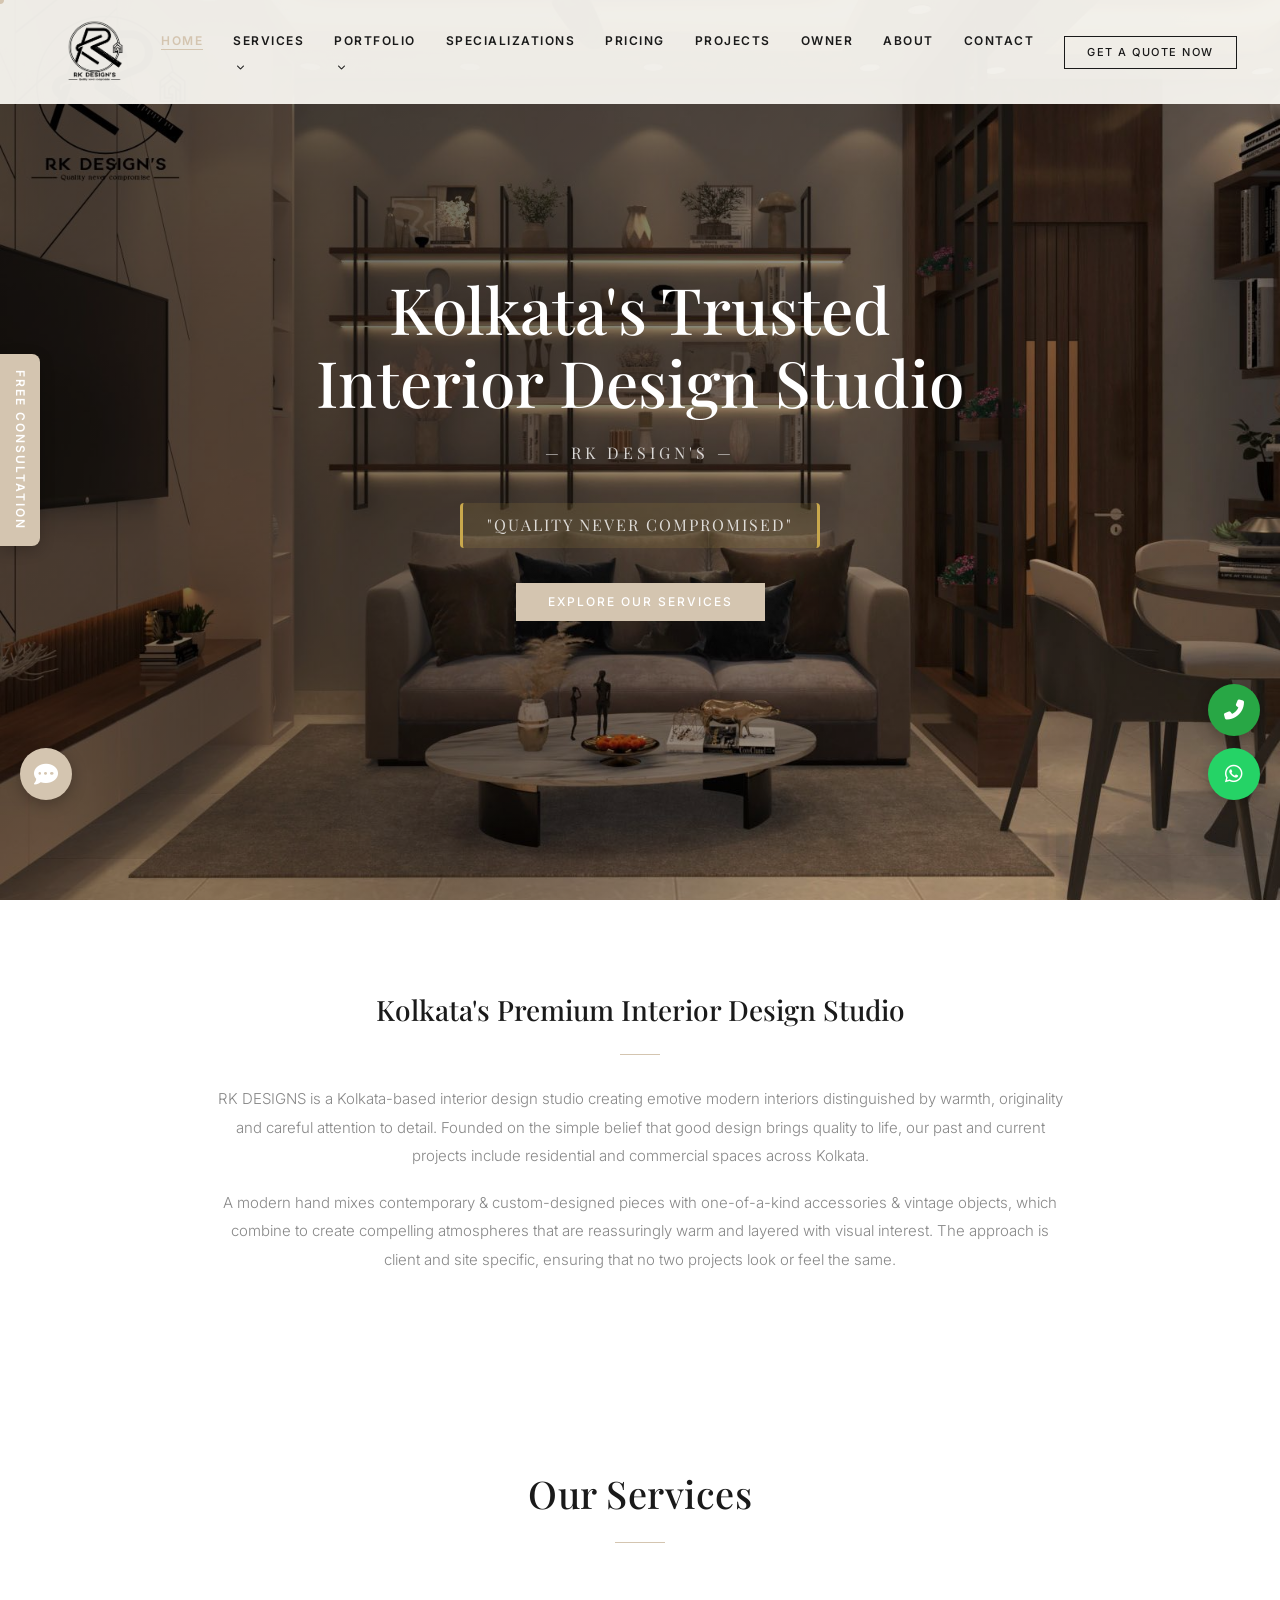
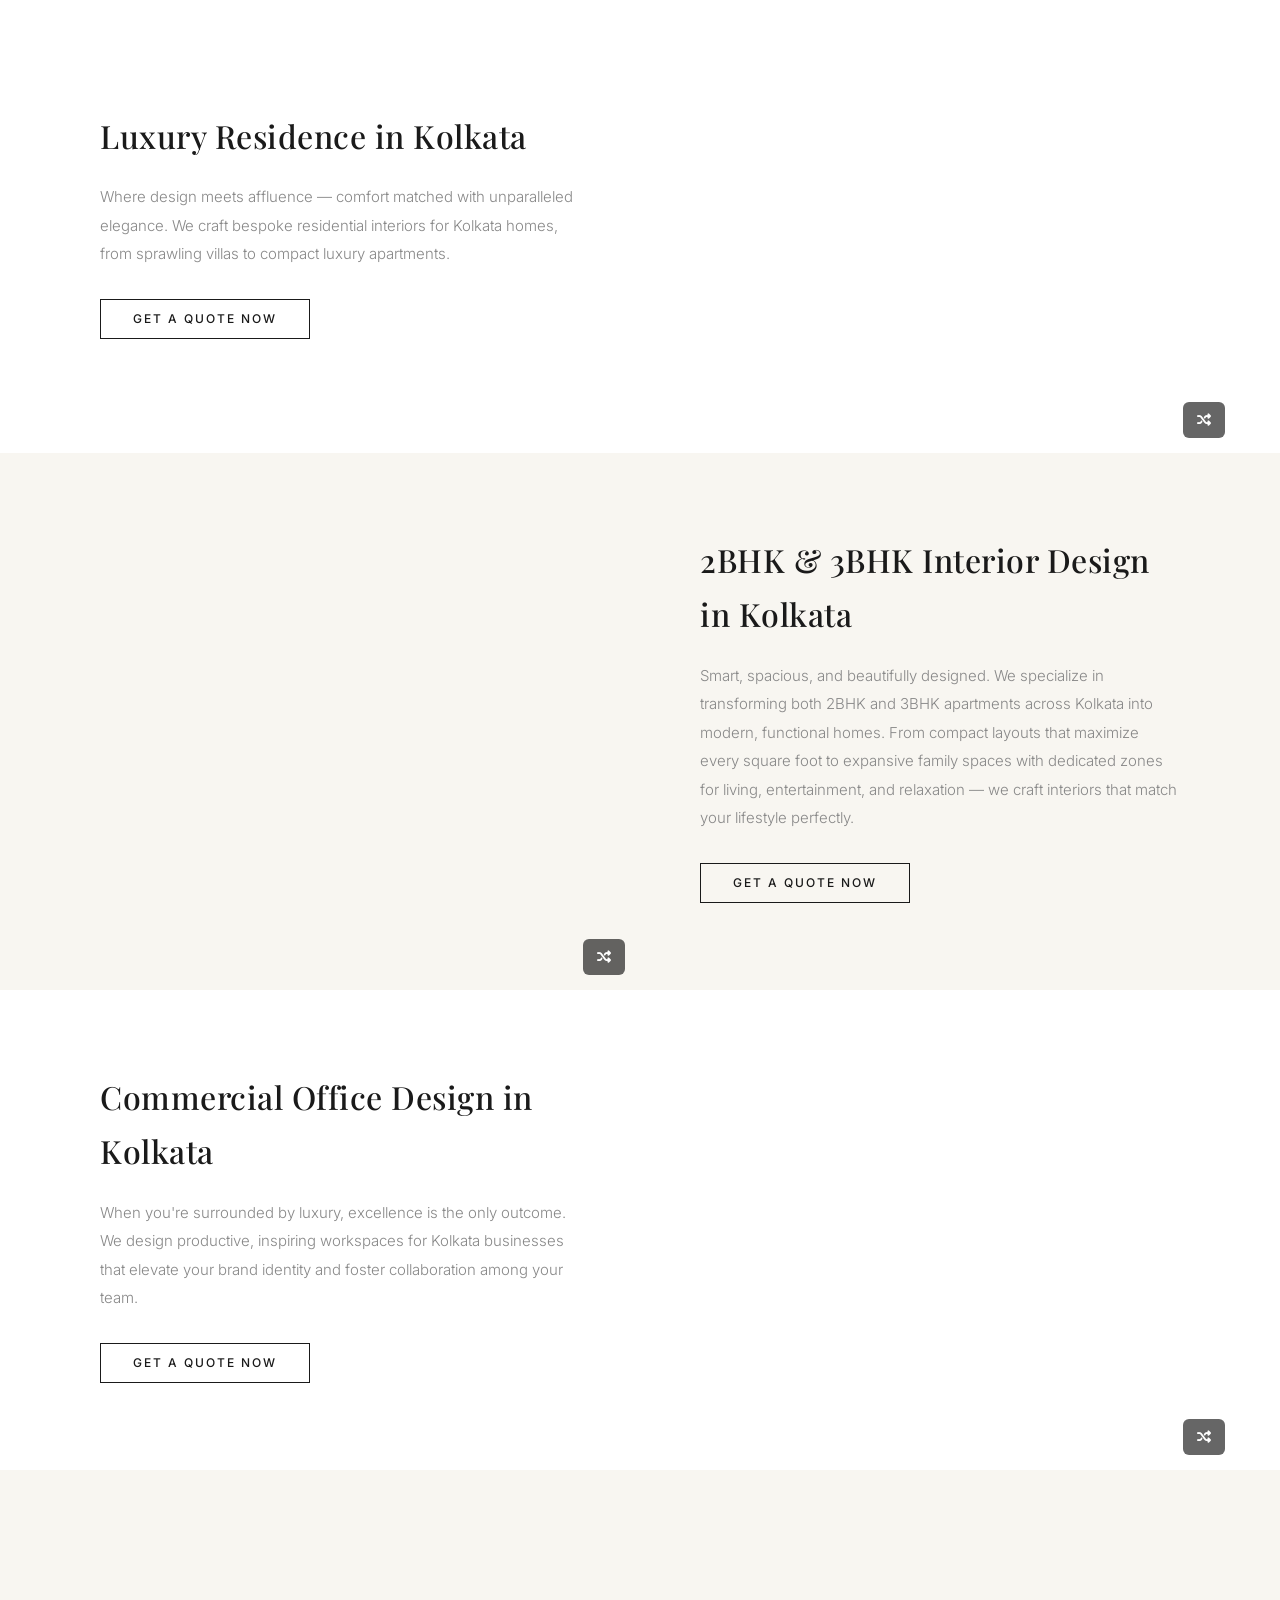
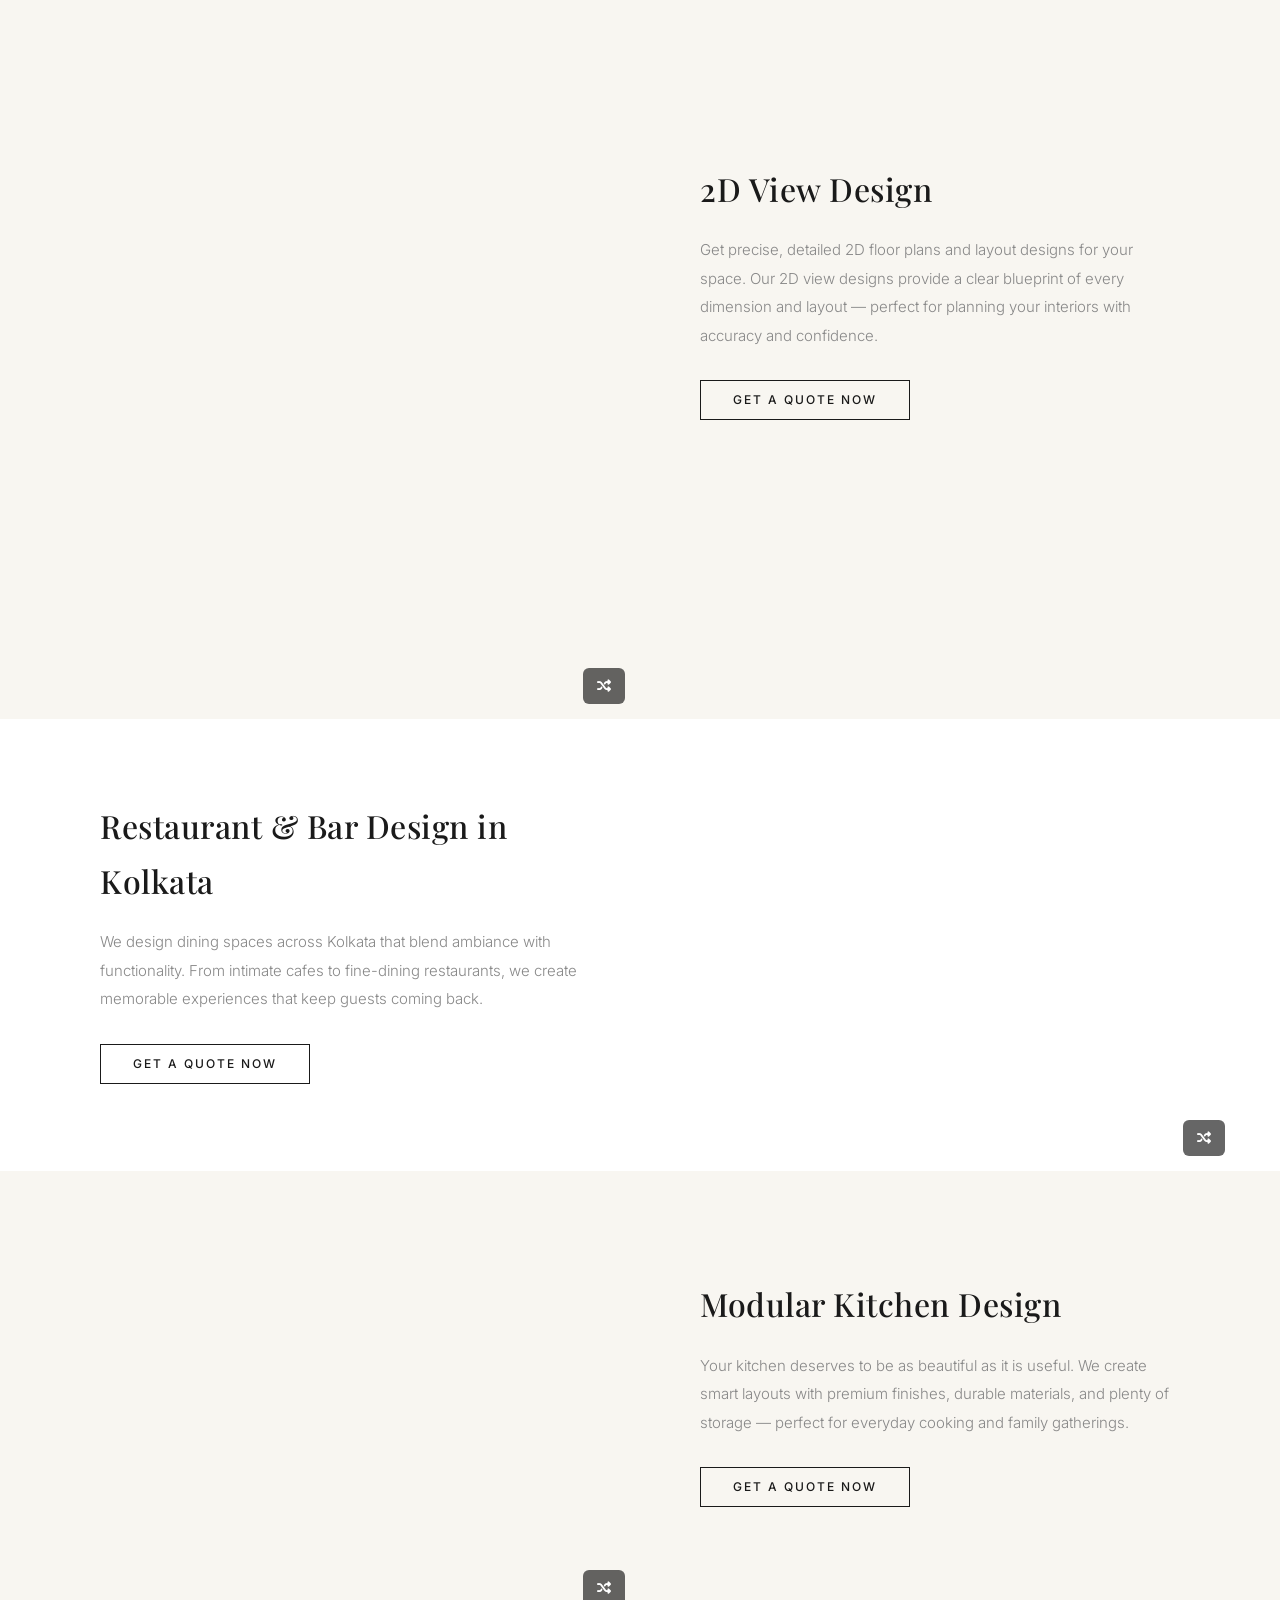
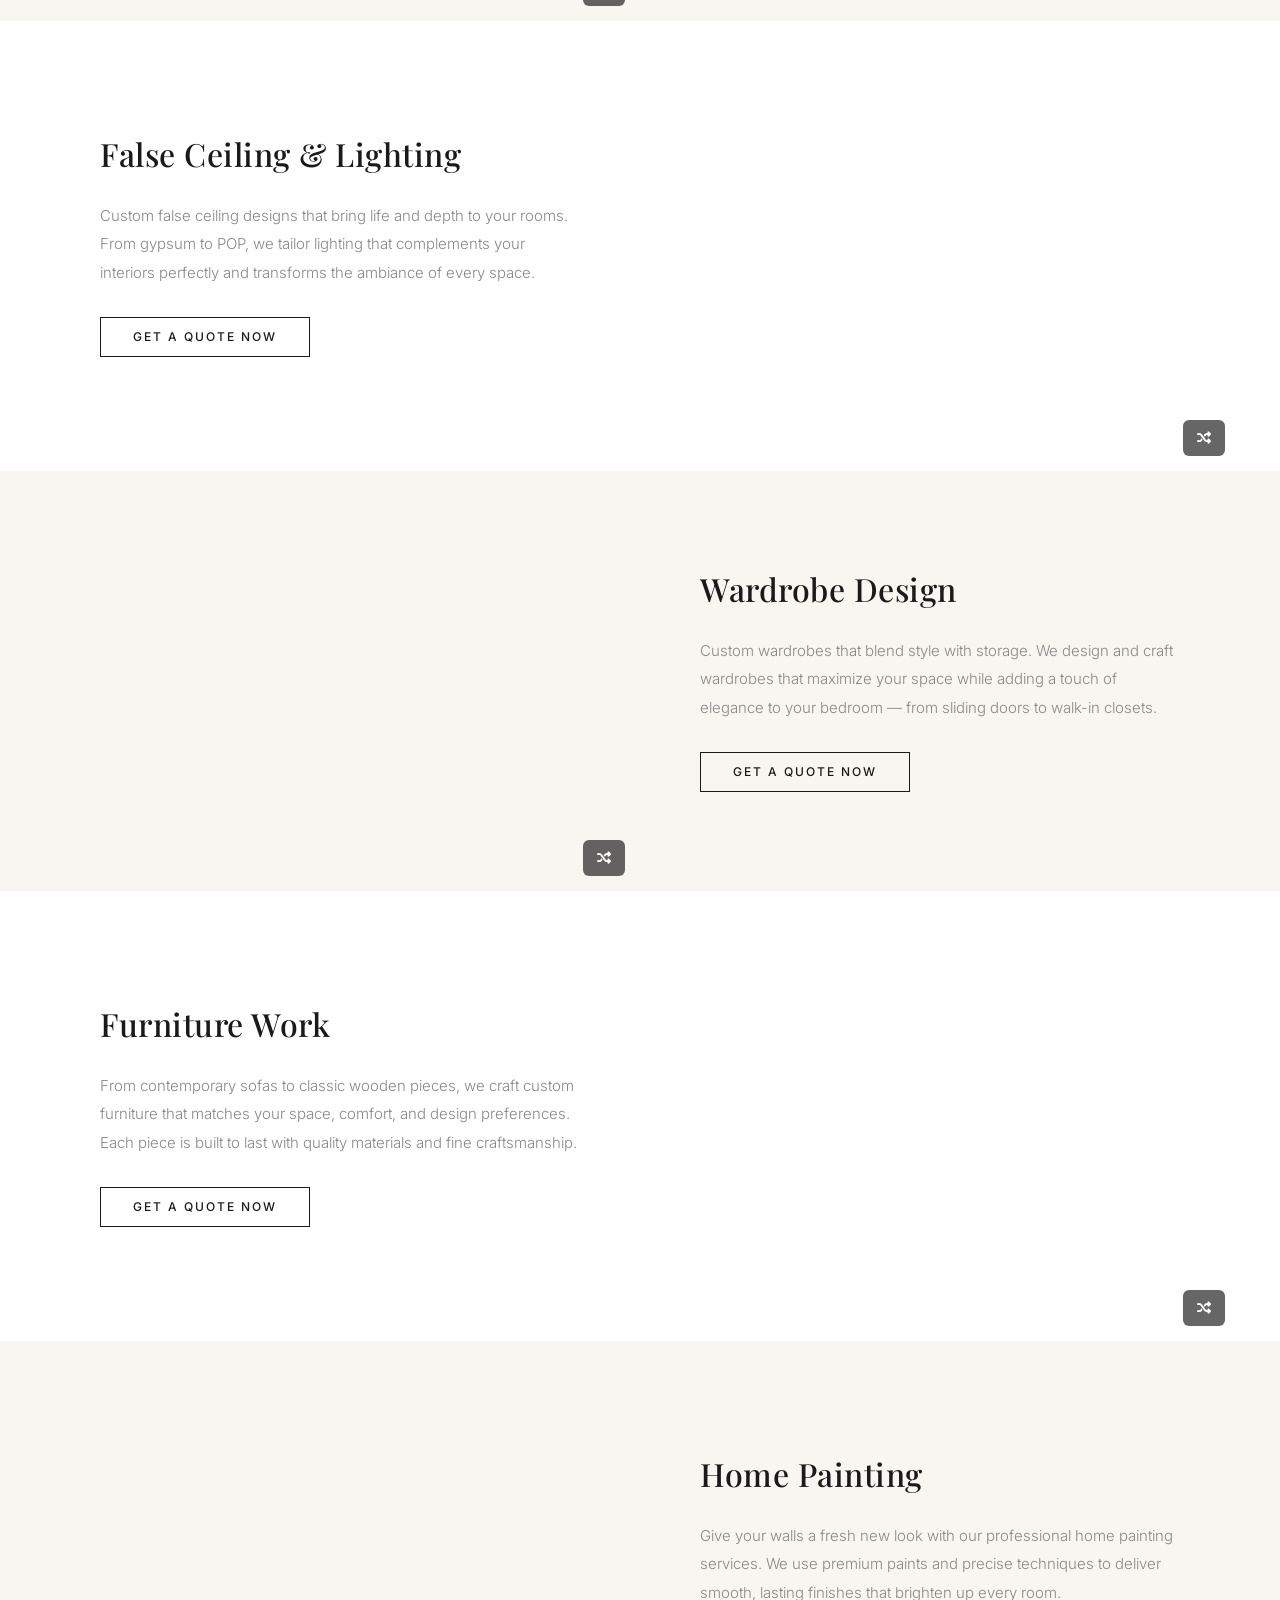
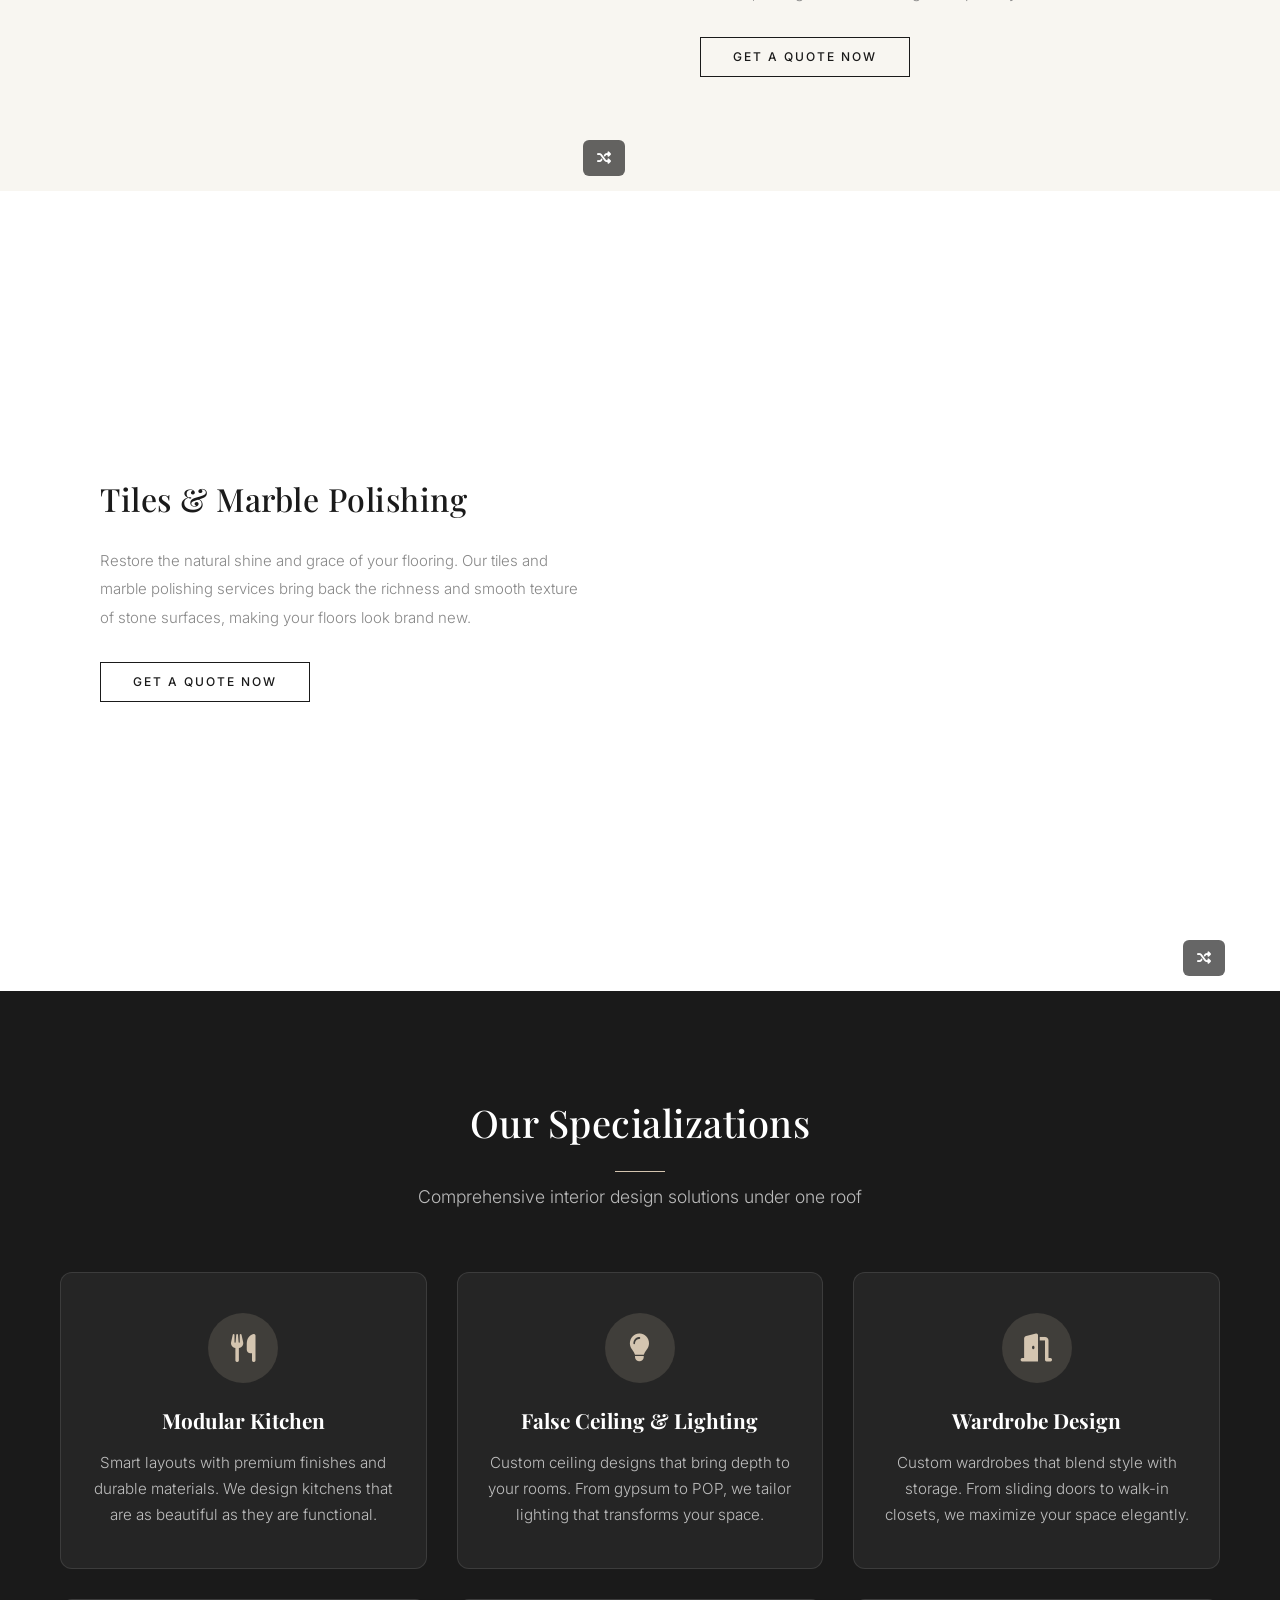
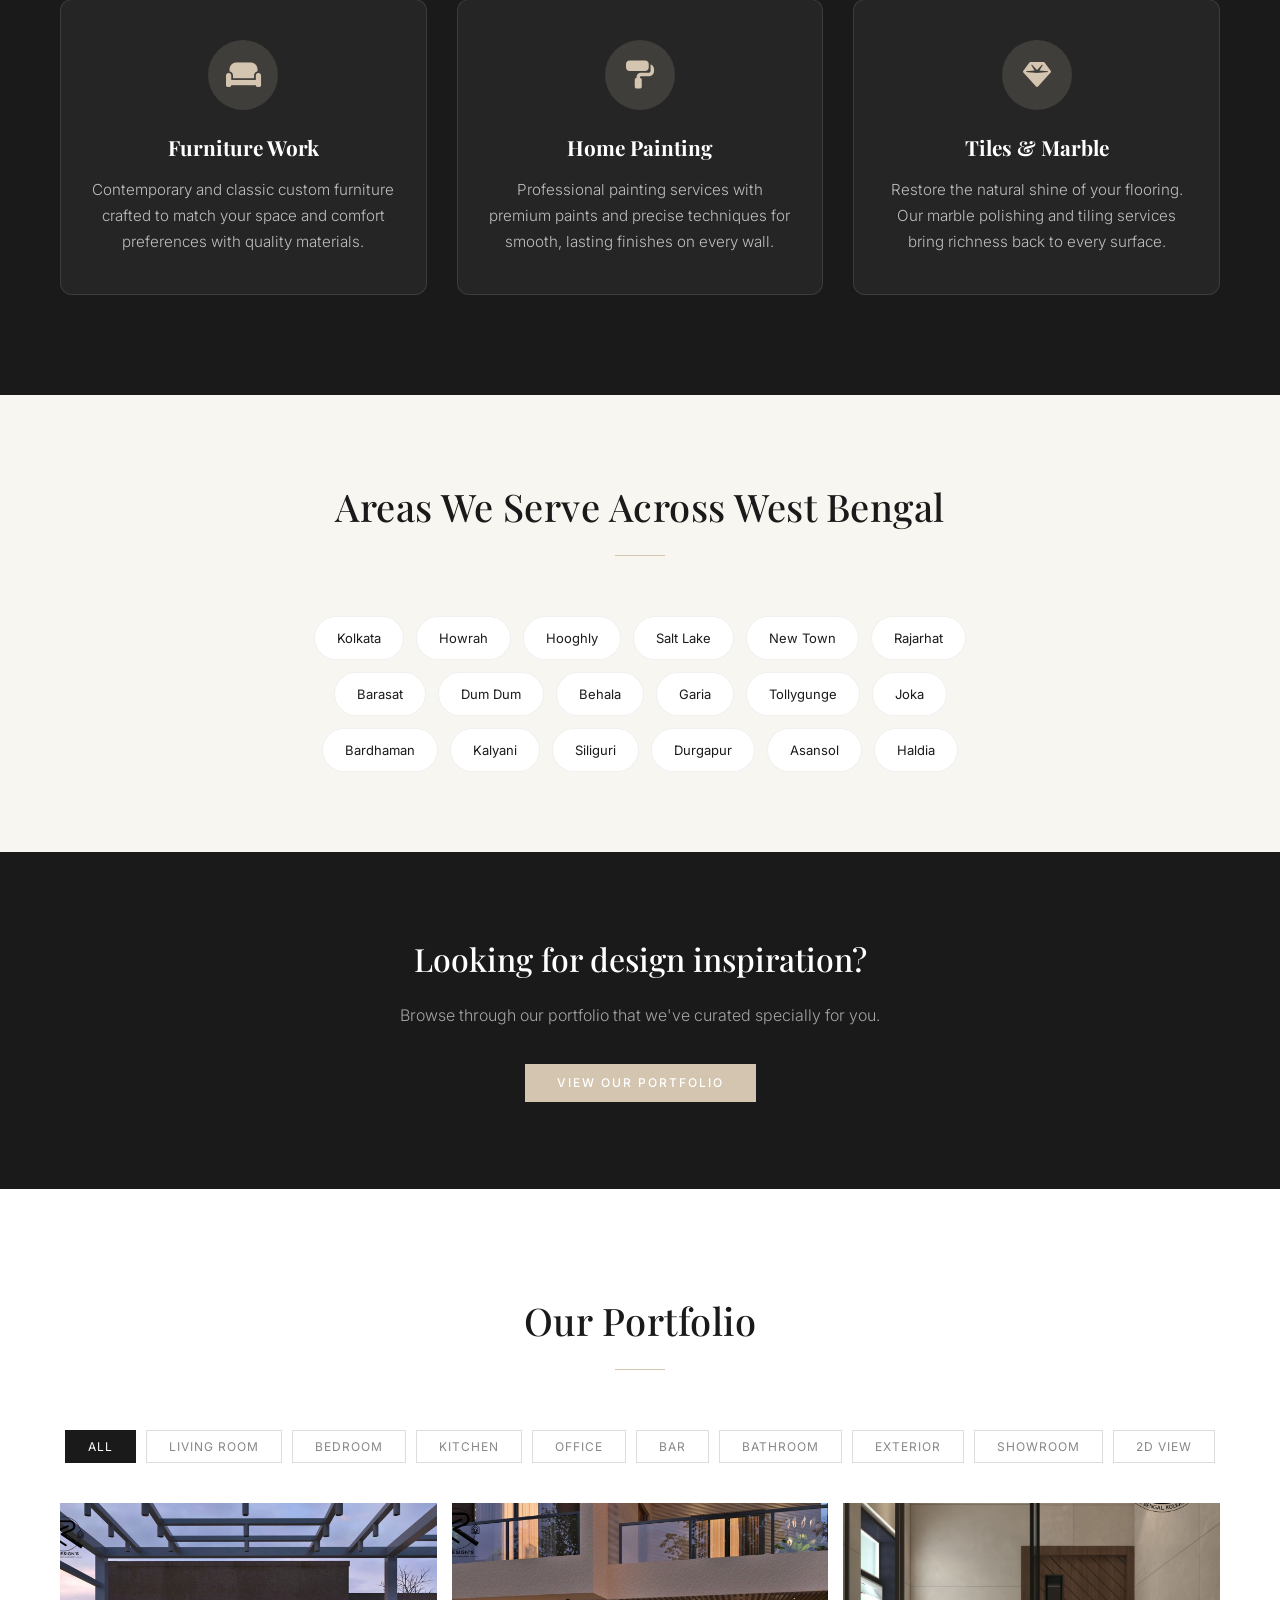
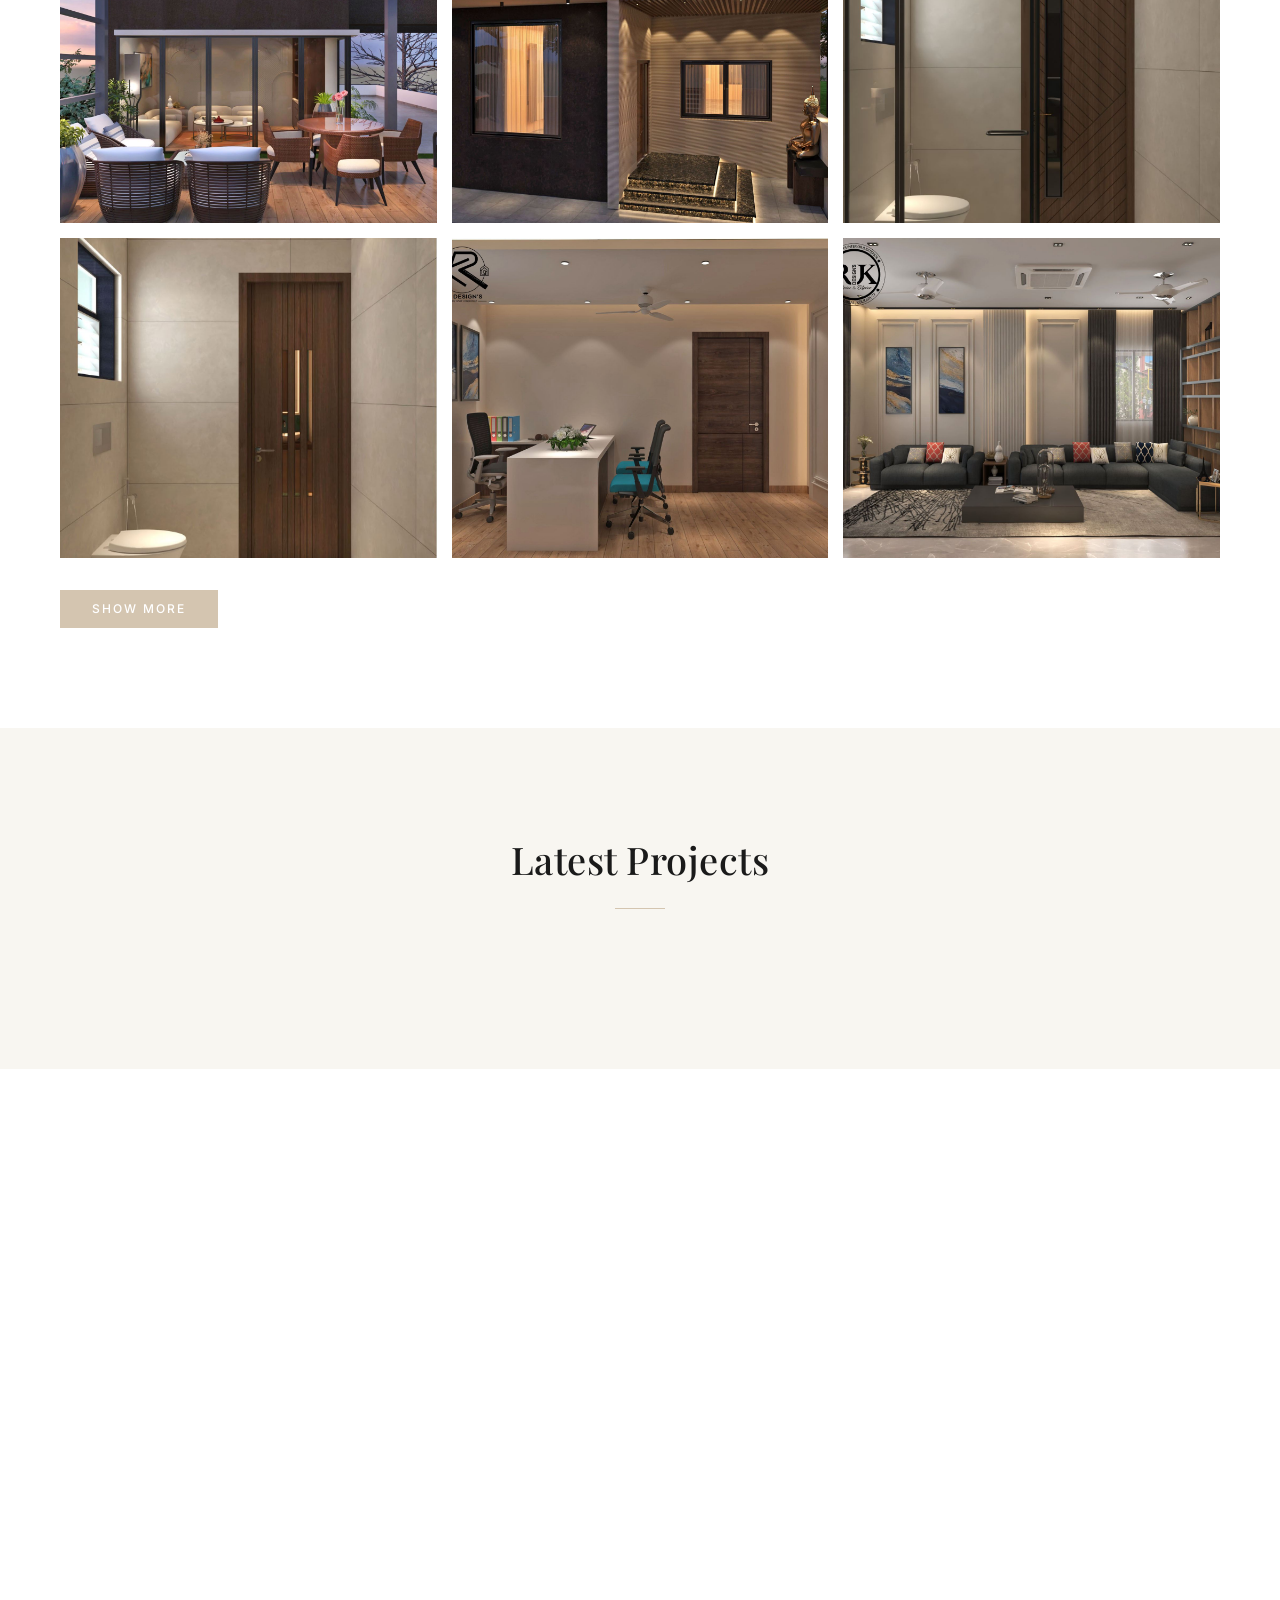
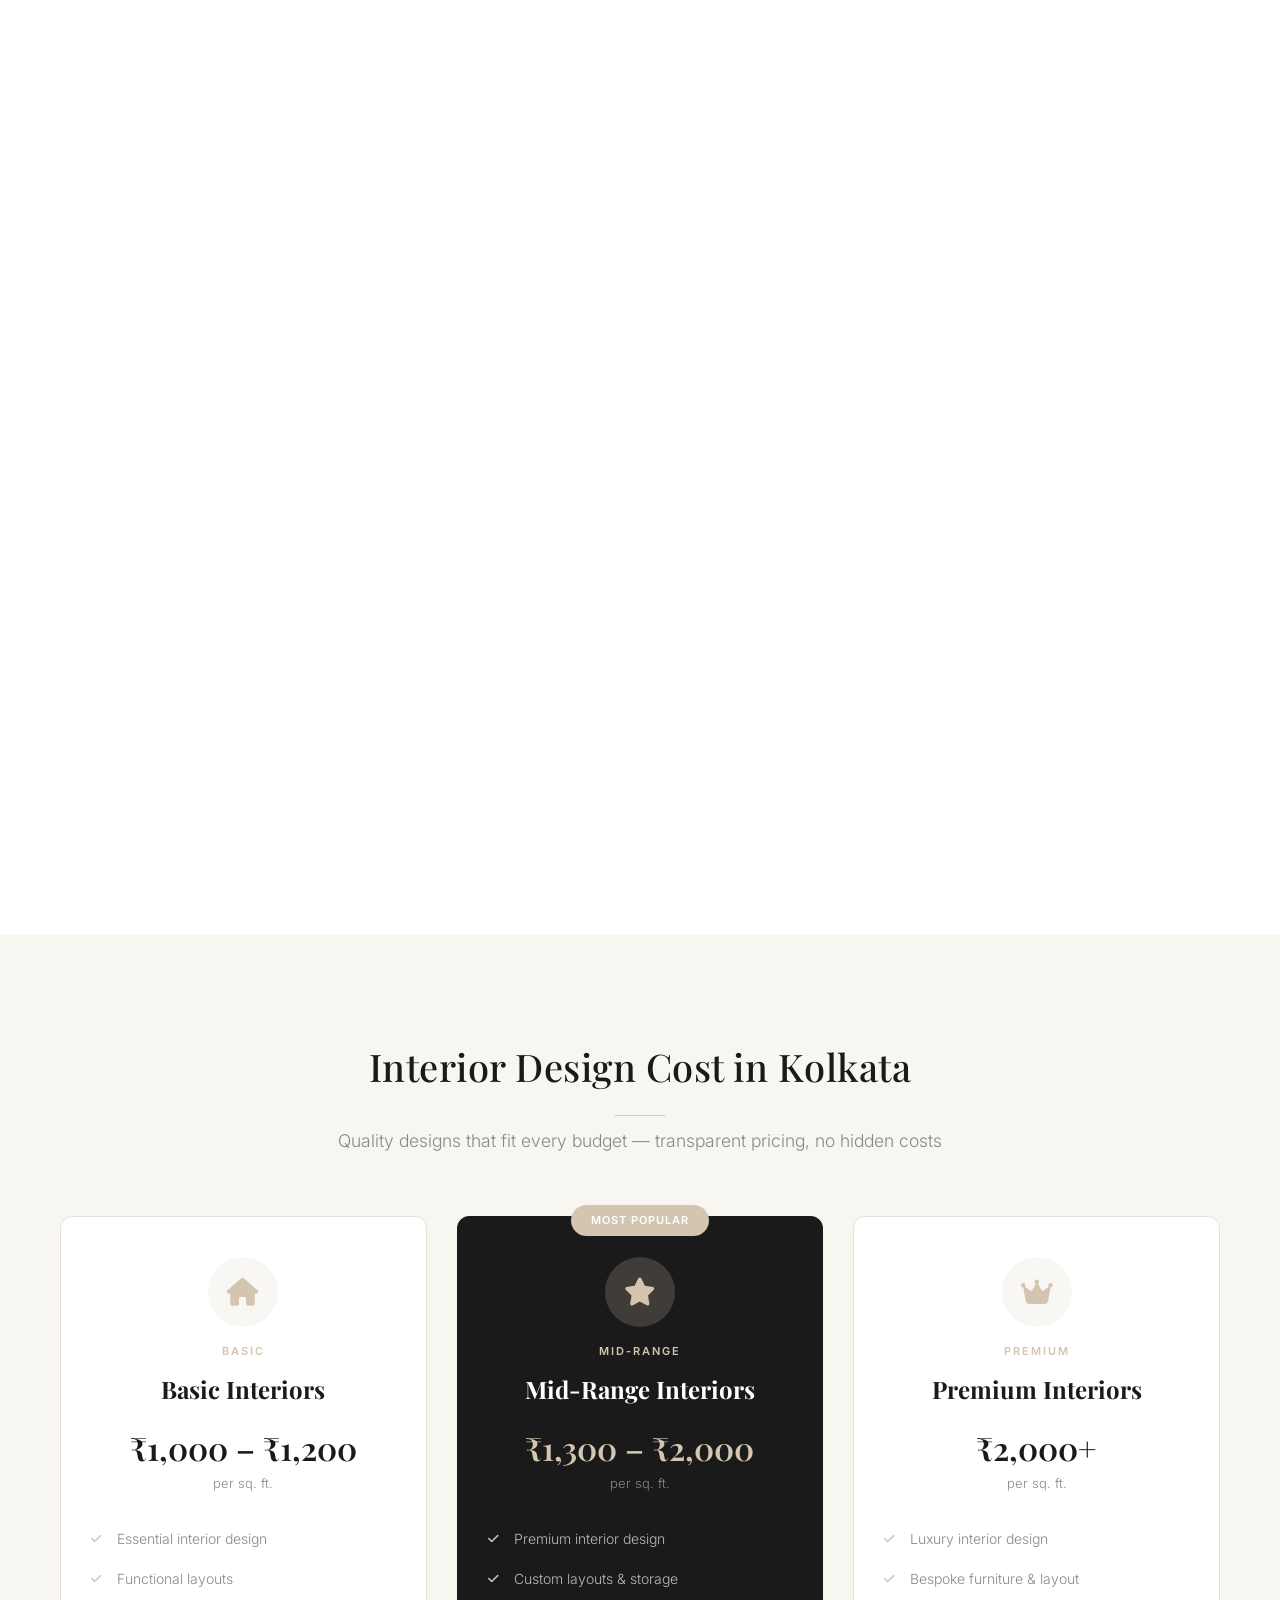
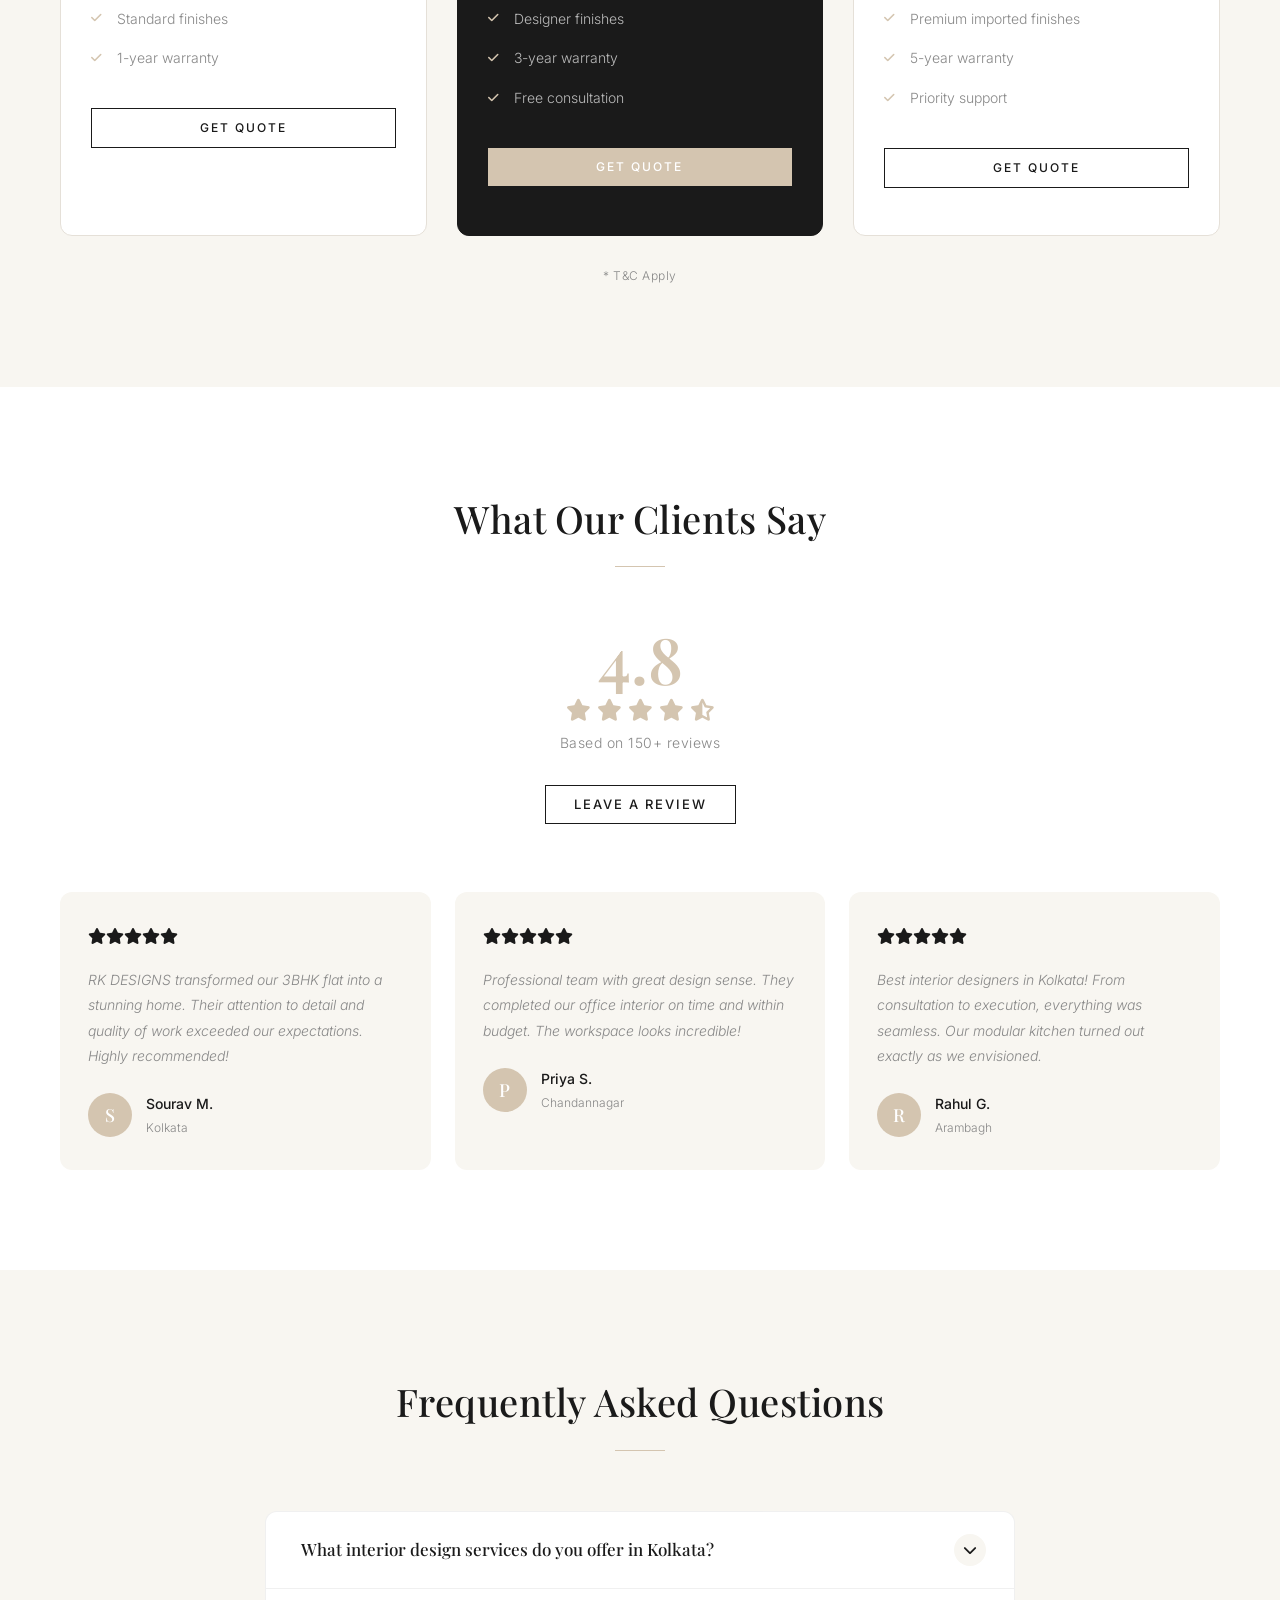
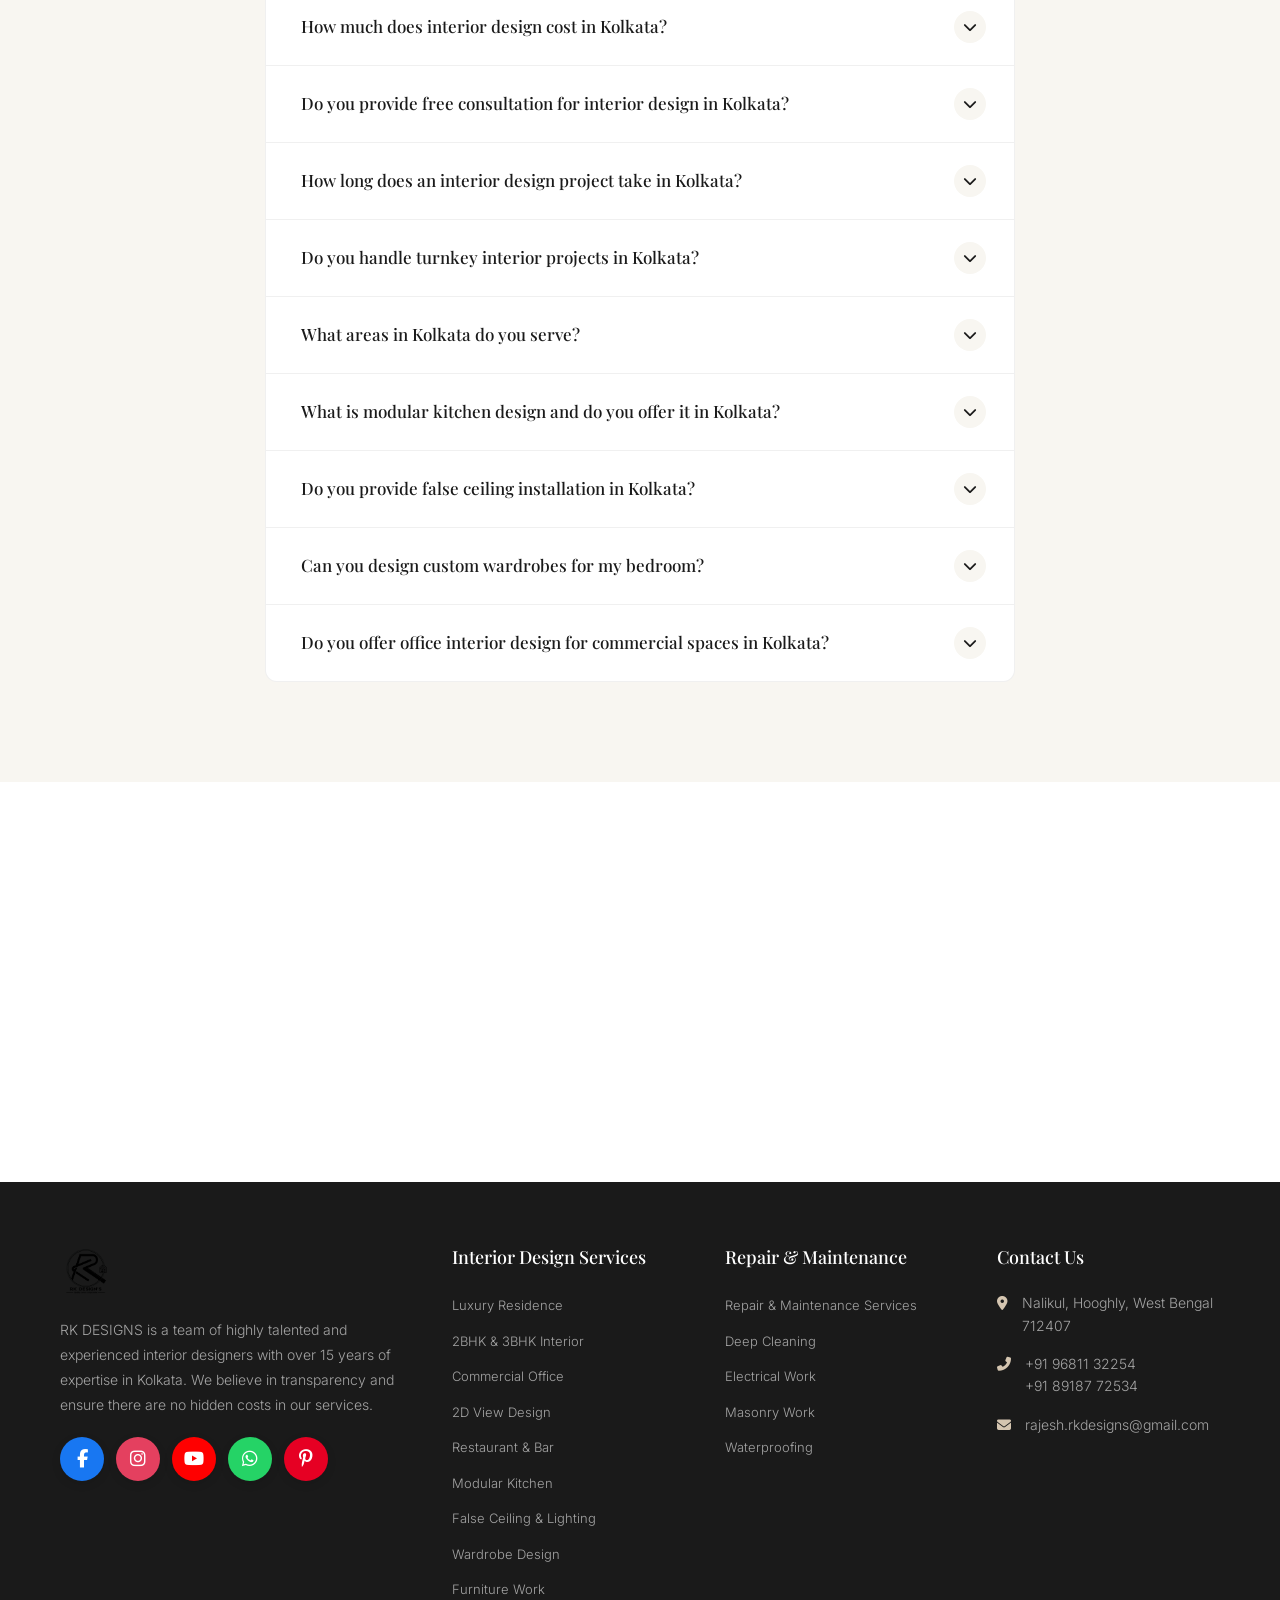
==== commit cbbd1ee0: "Add T&C Apply text below budget section" ====
--- a/index.html
+++ b/index.html
@@ -1060,6 +1060,7 @@
           <a href="#" class="btn btn-outline open-quote">Get Quote</a>
         </div>
       </div>
+      <p class="budget-tc">* T&amp;C Apply</p>
     </div>
   </section>
 
--- a/css/style.css
+++ b/css/style.css
@@ -1 +1 @@
-*,*::before,*::after{margin:0;padding:0;box-sizing:border-box}:root{--gold:#d4c5b0;--gold-light:#e0d4c4;--black:#111111;--dark:#1a1a1a;--white:#ffffff;--off-white:#f8f6f1;--gray:#888888;--light-gray:#f0ede8;--font-serif:'Playfair Display',serif;--font-sans:'Inter',sans-serif;--transition:0.3s ease;--ease-out:cubic-bezier(0.22,1,0.36,1)}html{scroll-behavior:smooth;overflow-x:hidden;width:100%;scroll-padding-top:80px}@keyframes fadeUp{from{opacity:0;transform:translateY(40px)}to{opacity:1;transform:translateY(0)}}@keyframes fadeIn{from{opacity:0}to{opacity:1}}@keyframes slideLeft{from{opacity:0;transform:translateX(40px)}to{opacity:1;transform:translateX(0)}}@keyframes slideRight{from{opacity:0;transform:translateX(-40px)}to{opacity:1;transform:translateX(0)}}@keyframes scaleIn{from{opacity:0;transform:scale(0.9)}to{opacity:1;transform:scale(1)}}@keyframes growWidth{from{width:0}to{width:50px}}@keyframes pulse{0%,100%{transform:scale(1)}50%{transform:scale(1.05)}}@keyframes shimmer{0%{background-position:-200% 0}100%{background-position:200% 0}}@keyframes countUp{from{opacity:0;transform:translateY(10px)}to{opacity:1;transform:translateY(0)}}@keyframes heroTextReveal{from{opacity:0;transform:translateY(30px);clip-path:inset(0 0 100% 0)}to{opacity:1;transform:translateY(0);clip-path:inset(0 0 0 0)}}@keyframes float{0%,100%{transform:translateY(0)}50%{transform:translateY(-8px)}}@keyframes spin{from{transform:rotate(0deg)}to{transform:rotate(360deg)}}[data-reveal]{opacity:0;transition:opacity 0.8s var(--ease-out),transform 0.8s var(--ease-out)}[data-reveal].revealed{opacity:1;transform:translate(0,0)}[data-reveal="fade-up"]{transform:translateY(40px)}[data-reveal="fade-down"]{transform:translateY(-30px)}[data-reveal="slide-left"]{transform:translateX(40px)}[data-reveal="slide-right"]{transform:translateX(-40px)}[data-reveal="scale"]{transform:scale(0.9)}[data-stagger]>*{opacity:0;transform:translateY(30px);transition:opacity 0.6s var(--ease-out),transform 0.6s var(--ease-out)}[data-stagger].revealed>*:nth-child(1) {transition-delay:0s}[data-stagger].revealed>*:nth-child(2) {transition-delay:0.1s}[data-stagger].revealed>*:nth-child(3) {transition-delay:0.2s}[data-stagger].revealed>*:nth-child(4) {transition-delay:0.3s}[data-stagger].revealed>*:nth-child(5) {transition-delay:0.4s}[data-stagger].revealed>*:nth-child(6) {transition-delay:0.5s}[data-stagger].revealed>*:nth-child(7) {transition-delay:0.6s}[data-stagger].revealed>*:nth-child(8) {transition-delay:0.7s}[data-stagger].revealed>*:nth-child(9) {transition-delay:0.8s}[data-stagger].revealed>*:nth-child(10) {transition-delay:0.9s}[data-stagger].revealed>*{opacity:1;transform:translateY(0)}.scroll-progress{position:fixed;top:0;left:0;height:3px;background:var(--gold);z-index:10001;width:0;transition:width 0.1s linear}.section-divider{width:50px;height:1px;background:var(--gold);margin:15px auto 0;transform-origin:center}.section-divider.animate{animation:growWidth 0.8s var(--ease-out) forwards}img{max-width:100%;height:auto;display:block}img[loading]{opacity:0;transition:opacity 0.5s ease}img[loading].loaded,img[loading="eager"]{opacity:1}img[loading="lazy"]{opacity:1}.cursor-dot{display:none}@media (hover:hover) {.cursor-dot{display:block;position:fixed;width:8px;height:8px;background:var(--gold);border-radius:50%;pointer-events:none;z-index:99999;transform:translate(-50%,-50%);transition:width 0.2s,height 0.2s,background 0.2s}.cursor-dot.hover{width:40px;height:40px;background:rgba(212,197,176,0.2);backdrop-filter:blur(2px)}}body{font-family:var(--font-sans);color:var(--dark);line-height:1.7;overflow-x:hidden;font-weight:300;font-size:15px;width:100%;position:relative}img{max-width:100%;height:auto;display:block}a{text-decoration:none;color:inherit}ul{list-style:none}.container{max-width:1200px;margin:0 auto;padding:0 20px}.section-header{text-align:center;margin-bottom:60px}.section-header h2{font-family:var(--font-serif);font-size:38px;font-weight:500;color:var(--dark);letter-spacing:0.5px}.section-divider{width:50px;height:1px;background:var(--gold);margin:15px auto 0}.btn{display:inline-block;padding:13px 32px;font-family:var(--font-sans);font-size:12px;font-weight:500;text-transform:uppercase;letter-spacing:2px;border:none;cursor:pointer;transition:all 0.4s var(--ease-out);line-height:1;position:relative;overflow:hidden}.btn::after{content:'';position:absolute;inset:0;background:rgba(255,255,255,0.15);transform:translateX(-100%);transition:transform 0.4s var(--ease-out)}.btn:hover::after{transform:translateX(0)}.btn-primary{background:var(--gold);color:var(--white)}.btn-primary:hover{background:#b88d4e;transform:translateY(-2px);box-shadow:0 6px 20px rgba(184,141,78,0.3)}.btn-outline{background:transparent;color:var(--dark);border:1px solid var(--dark)}.btn-outline:hover{background:var(--dark);color:var(--white);transform:translateY(-2px);box-shadow:0 6px 20px rgba(0,0,0,0.15)}.btn:active{transform:scale(0.97)}.navbar{position:fixed;top:0;left:0;width:100%;padding:12px 0;z-index:1000;transition:var(--transition);background:rgba(248,246,241,0.95)}.nav-container{display:flex;justify-content:space-between;align-items:center;gap:30px}.logo{font-family:var(--font-serif);font-size:26px;font-weight:700;color:var(--white);letter-spacing:1px;flex-shrink:0}.logo span{color:var(--gold);font-weight:400}.logo-img{height:80px;width:auto;display:block}.nav-links{display:flex;gap:30px}.nav-links a{color:var(--dark);font-size:12px;font-weight:600;letter-spacing:1.5px;text-transform:uppercase;transition:color 0.3s ease;position:relative}.nav-links a::after{content:'';position:absolute;bottom:-2px;left:0;width:0;height:1px;background:var(--gold);transition:width 0.3s var(--ease-out)}.nav-links a:hover::after,.nav-links a.active::after{width:100%}.nav-links a:hover,.nav-links a.active{color:var(--gold)}.nav-links .dropdown{position:relative}.nav-links .dropdown>a i{font-size:8px;margin-left:4px;transition:transform 0.3s ease}.nav-links .dropdown:hover>a i{transform:rotate(180deg)}.dropdown-menu{position:absolute;top:100%;left:50%;transform:translateX(-50%);background:var(--white);min-width:160px;box-shadow:0 8px 30px rgba(0,0,0,0.1);opacity:0;visibility:hidden;transition:0.3s ease;padding:8px 0;margin-top:10px}.dropdown:hover .dropdown-menu{opacity:1;visibility:visible;margin-top:0}.dropdown-menu li a{display:block;padding:10px 20px;color:var(--gray);font-size:12px;text-transform:uppercase;letter-spacing:1px;white-space:nowrap;transition:var(--transition)}.dropdown-menu li a:hover{background:var(--off-white);color:var(--gold)}.dropdown-menu .dropdown{position:relative}.dropdown-menu .dropdown>a i{font-size:8px;margin-left:4px;transition:transform 0.3s ease}.dropdown-menu .dropdown:hover>a i{transform:rotate(-90deg)}.dropdown-menu .dropdown .dropdown-menu{position:absolute;top:0;left:100%;transform:none;margin-top:0;margin-left:4px}.btn-nav{padding:10px 22px;background:transparent;color:var(--dark);border:1px solid var(--dark);font-size:11px;font-weight:500;text-transform:uppercase;letter-spacing:1.5px;transition:var(--transition);cursor:pointer;white-space:nowrap;line-height:1}.btn-nav:hover{background:var(--dark);color:var(--white)}.hamburger{display:none;flex-direction:column;gap:5px;cursor:pointer;padding:5px;z-index:1001;-webkit-tap-highlight-color:transparent}.nav-overlay{position:fixed;inset:0;background:rgba(0,0,0,0.5);z-index:998;opacity:0;visibility:hidden;transition:opacity 0.35s ease,visibility 0.35s ease;-webkit-tap-highlight-color:transparent}.nav-overlay.active{opacity:1;visibility:visible}.hamburger span{display:block;width:22px;height:1.5px;background:var(--dark);transition:var(--transition)}.hamburger.active span:nth-child(1) {transform:rotate(45deg) translate(4px,5px)}.hamburger.active span:nth-child(2) {opacity:0}.hamburger.active span:nth-child(3) {transform:rotate(-45deg) translate(4px,-5px)}.hero{height:100vh;min-height:600px;background-color:#111;background-size:cover;background-position:center;background-repeat:no-repeat;display:flex;align-items:center;justify-content:center;position:relative;contain:layout style}.hero-overlay{position:absolute;inset:0;background:linear-gradient(135deg,rgba(0,0,0,0.7) 0%,rgba(0,0,0,0.2) 100%)}.hero-content{position:relative;text-align:center}.hero-content h1{font-family:var(--font-serif);font-size:64px;font-weight:500;color:var(--white);line-height:1.15;margin-bottom:20px;opacity:0;animation:heroTextReveal 1s var(--ease-out) 0.3s forwards}.hero-content p{font-size:16px;color:rgba(255,255,255,0.8);margin-bottom:35px;line-height:1.8;font-weight:300;opacity:0;animation:fadeUp 0.8s var(--ease-out) 0.7s forwards}.hero-tagline{font-size:28px;font-weight:700;color:#c9a84c;font-family:var(--font-serif);letter-spacing:2px;text-align:center;margin-bottom:35px;opacity:0;animation:fadeUp 0.8s var(--ease-out) 0.85s forwards}.hero-tagline .highlight{display:inline-block;background:rgba(201,168,76,0.12);padding:8px 24px;border-radius:4px;border-left:3px solid #c9a84c;border-right:3px solid #c9a84c}.hero-brand{font-size:18px;font-weight:400;color:rgba(255,255,255,0.7);font-family:var(--font-serif);letter-spacing:4px;text-align:center;margin-bottom:30px;opacity:0;animation:fadeUp 0.8s var(--ease-out) 0.95s forwards}.hero-content .btn{margin:0 auto;opacity:0;animation:fadeUp 0.8s var(--ease-out) 1s forwards}.intro-quote{padding:90px 0;background:var(--white);text-align:center}.quote-content{max-width:850px;margin:0 auto}.quote-content h2{font-family:var(--font-serif);font-size:28px;font-weight:500;color:var(--dark);line-height:1.4;margin-bottom:25px}.quote-divider{width:40px;height:1px;background:var(--gold);margin:0 auto 30px}.quote-content p{color:var(--gray);font-size:15px;line-height:1.9;margin-bottom:18px;font-weight:300}.services{padding-bottom:0;background:var(--white)}.services .section-header{padding-top:80px;margin-bottom:60px}.service-block{width:100%;background:var(--white);scroll-margin-top:80px}.service-block-alt{background:var(--off-white)}.service-block-inner{max-width:1200px;margin:0 auto;display:grid;grid-template-columns:1fr 1fr;align-items:center}.service-text{padding:80px 60px}.service-text h3{font-family:var(--font-serif);font-size:32px;font-weight:500;color:var(--dark);margin-bottom:20px;letter-spacing:0.5px}.service-text p{color:var(--gray);font-size:15px;line-height:1.9;margin-bottom:30px;font-weight:300}.service-image{height:100%;min-height:420px;overflow:hidden}.service-image img{width:100%;height:100%;object-fit:cover;transition:transform 0.5s ease}.service-image:hover img{transform:scale(1.03)}.specializations{padding:100px 0;background:var(--dark);color:#fff}.specializations .section-header h2{color:#fff}.specializations .section-subtitle{color:rgba(255,255,255,0.7);font-size:1.1rem;margin-top:10px}.specializations-grid{display:grid;grid-template-columns:repeat(3,1fr);gap:30px;margin-top:50px}.spec-card{background:rgba(255,255,255,0.05);border:1px solid rgba(255,255,255,0.1);border-radius:12px;padding:40px 30px;text-align:center;transition:all 0.4s cubic-bezier(0.22,1,0.36,1);cursor:pointer}.spec-card:hover{background:rgba(255,255,255,0.1);border-color:var(--gold);transform:translateY(-6px);box-shadow:0 20px 60px rgba(0,0,0,0.3)}.spec-icon{width:70px;height:70px;margin:0 auto 20px;background:rgba(212,197,176,0.15);border-radius:50%;display:flex;align-items:center;justify-content:center;font-size:28px;color:var(--gold);transition:all 0.4s ease}.spec-card:hover .spec-icon{background:var(--gold);color:var(--dark);transform:scale(1.1)}.spec-card h3{font-family:'Playfair Display',serif;font-size:1.3rem;margin-bottom:12px;color:#fff}.spec-card p{color:rgba(255,255,255,0.7);font-size:0.95rem;line-height:1.7}.areas-section{padding:80px 0;background:var(--off-white)}.areas-grid{display:flex;flex-wrap:wrap;justify-content:center;gap:12px;max-width:720px;margin:0 auto}.area-item{display:inline-flex;padding:10px 22px;background:var(--white);border:1px solid rgba(0,0,0,0.06);border-radius:50px;font-size:13px;font-weight:400;color:var(--dark);text-decoration:none;transition:all 0.3s ease}.area-item:hover{background:var(--gold);color:var(--white);border-color:var(--gold);transform:translateY(-2px)}@media (max-width:900px) {.specializations-grid{grid-template-columns:repeat(2,1fr);gap:20px}}@media (max-width:600px) {.specializations{padding:60px 0}.specializations-grid{grid-template-columns:1fr;gap:16px}.spec-card{padding:30px 20px}.spec-icon{width:60px;height:60px;font-size:24px}.areas-section{padding:50px 0}.area-item{font-size:12px;padding:8px 16px}.service-block{border-bottom:1px solid #e5e0d8;scroll-margin-top:0}.service-block-alt{background:#f3efe8}.service-image button{padding:8px 10px !important;font-size:12px !important;bottom:10px !important;right:10px !important}#lightboxClose{top:10px !important;right:15px !important;font-size:30px !important}#lightboxPrev,#lightboxNext{font-size:30px !important;padding:6px !important}}.portfolio-cta{background:var(--dark);text-align:center;padding:80px 20px}.portfolio-cta h2{font-family:var(--font-serif);font-size:32px;font-weight:500;color:var(--white);margin-bottom:15px}.portfolio-cta p{color:rgba(255,255,255,0.6);font-size:16px;margin-bottom:35px}.portfolio-cta .btn-primary:hover{background:var(--gold-light)}.portfolio{padding:100px 0;background:var(--white);contain:layout style}.portfolio-filters{display:flex;justify-content:center;gap:10px;margin-bottom:40px;flex-wrap:wrap}.filter-btn{padding:8px 22px;background:transparent;border:1px solid #ddd;font-family:var(--font-sans);font-size:12px;font-weight:400;text-transform:uppercase;letter-spacing:1px;cursor:pointer;transition:all 0.3s var(--ease-out);color:var(--gray);position:relative;overflow:hidden}.filter-btn::after{content:'';position:absolute;inset:0;background:var(--dark);transform:scaleY(0);transform-origin:bottom;transition:transform 0.3s var(--ease-out);z-index:-1}.filter-btn:hover::after,.filter-btn.active::after{transform:scaleY(1)}.filter-btn:hover,.filter-btn.active{color:var(--white);border-color:var(--dark)}.portfolio-grid{display:grid;grid-template-columns:repeat(3,1fr);gap:15px}.portfolio-item{position:relative;overflow:hidden;cursor:pointer}.portfolio-item img{width:100%;height:320px;object-fit:cover;transition:transform 0.5s ease}.portfolio-item:hover img{transform:scale(1.08)}.portfolio-overlay{position:absolute;inset:0;background:linear-gradient(to top,rgba(0,0,0,0.85) 0%,transparent 60%);display:flex;flex-direction:column;justify-content:flex-end;padding:25px;opacity:0;transform:translateY(10px);transition:opacity 0.4s ease,transform 0.4s var(--ease-out)}.portfolio-item:hover .portfolio-overlay,.portfolio-item.touched .portfolio-overlay{opacity:1;transform:translateY(0)}.portfolio-overlay h4{color:var(--white);font-family:var(--font-serif);font-size:20px;font-weight:500;transform:translateY(10px);transition:transform 0.4s var(--ease-out) 0.05s}.portfolio-item:hover .portfolio-overlay h4,.portfolio-item.touched .portfolio-overlay h4{transform:translateY(0)}.portfolio-overlay p{color:var(--gold);font-size:12px;text-transform:uppercase;letter-spacing:2px;margin-top:3px;transform:translateY(10px);transition:transform 0.4s var(--ease-out) 0.1s}.portfolio-item:hover .portfolio-overlay p,.portfolio-item.touched .portfolio-overlay p{transform:translateY(0)}.quote-form{max-width:650px;margin:0 auto;display:flex;flex-direction:column;gap:15px}.form-row{display:grid;grid-template-columns:1fr 1fr;gap:15px}.quote-form input,.quote-form select,.quote-form textarea{width:100%;padding:14px 16px;border:1px solid #ddd;font-family:var(--font-sans);font-size:14px;outline:none;color:var(--dark);font-weight:300;background:#fff;transition:var(--transition)}.quote-form select{appearance:auto;-webkit-appearance:auto;cursor:pointer;background:#fff}.quote-form input:focus,.quote-form textarea:focus{border-color:var(--gold)}.quote-form textarea{resize:vertical}.quote-form .btn{align-self:center;margin-top:5px}@media (max-width:600px) {.form-row{grid-template-columns:1fr}}.modal-overlay{position:fixed;inset:0;background:rgba(0,0,0,0.6);z-index:99999;display:flex;justify-content:center;align-items:center;padding:20px;opacity:0;pointer-events:none;transition:opacity 0.3s ease}.modal-overlay.active{opacity:1;pointer-events:auto}.modal-box{background:var(--white);padding:50px 40px 40px;max-width:600px;width:100%;position:relative;max-height:90vh;overflow-y:auto;transform:scale(0.95) translateY(20px);transition:transform 0.4s var(--ease-out)}.modal-overlay.active .modal-box{transform:scale(1) translateY(0)}.modal-close{position:absolute;top:15px;right:20px;font-size:28px;background:none;border:none;cursor:pointer;color:var(--gray);line-height:1}.modal-logo{text-align:center;margin-bottom:20px}.modal-logo img{height:70px;width:auto;display:inline-block}.modal-box .section-header{margin-bottom:30px}.modal-box .section-header h2{font-size:28px}.posts{padding:100px 0;background:var(--off-white)}.video-grid{display:grid;grid-template-columns:1fr 1fr;gap:20px;max-width:900px;margin:0 auto}.video-grid iframe{width:100%;aspect-ratio:16 / 9;border:none;border-radius:4px}@media (max-width:768px) {.video-grid{grid-template-columns:1fr}}.owner{padding:100px 0;background:var(--white);content-visibility:auto;contain-intrinsic-size:600px}.owner-wrapper{display:flex;align-items:center;gap:60px;max-width:1000px;margin:0 auto}.owner-image{flex:0 0 320px;height:380px;border-radius:4px;overflow:hidden}.owner-image img{width:100%;height:100%;object-fit:cover}.owner-info h3{font-family:var(--font-serif);font-size:32px;font-weight:500;color:var(--dark);margin-bottom:4px}.owner-title{display:block;font-size:12px;color:var(--gold);text-transform:uppercase;letter-spacing:1.5px;margin-bottom:20px}.owner-info p{font-size:15px;color:var(--gray);line-height:1.8;margin-bottom:16px;font-weight:300}.owner-signature{font-family:var(--font-serif);font-size:18px;color:var(--gold);font-style:italic;margin-top:8px}@media (max-width:768px) {.owner-wrapper{flex-direction:column;text-align:center;gap:30px}.owner-image{flex:none;width:240px;height:300px}}.team{padding:100px 0;background:var(--off-white);content-visibility:auto;contain-intrinsic-size:500px}.team-grid{display:grid;grid-template-columns:repeat(4,1fr);gap:25px}.team-card{text-align:center;background:var(--white);padding:35px 20px;border:1px solid #e5e0d8;transition:var(--transition)}.team-card:hover{transform:translateY(-8px);box-shadow:0 15px 40px rgba(0,0,0,0.1);border-color:var(--gold)}.team-card:hover .team-image img{transform:scale(1.1)}.team-image{width:120px;height:120px;border-radius:50%;overflow:hidden;margin:0 auto 20px}.team-image img{width:100%;height:100%;object-fit:cover;transition:transform 0.5s var(--ease-out)}.team-card h4{font-family:var(--font-serif);font-size:20px;font-weight:500;color:var(--dark);margin-bottom:4px}.team-card span{display:block;font-size:12px;color:var(--gold);text-transform:uppercase;letter-spacing:1.5px;margin-bottom:12px}.team-card p{font-size:14px;color:var(--gray);line-height:1.7;font-weight:300}@media (max-width:768px) {.team-grid{grid-template-columns:repeat(2,1fr)}}@media (max-width:480px) {.team-grid{grid-template-columns:1fr}}.about{padding:100px 0;background:var(--white);content-visibility:auto;contain-intrinsic-size:500px}.about-content{max-width:850px;margin:0 auto;text-align:center}.about-text p{color:var(--gray);font-size:15px;line-height:1.9;margin-bottom:18px;font-weight:300}.about-stats{display:flex;justify-content:center;gap:60px;margin-top:50px}.stat{text-align:center}.stat-number{display:block;font-family:var(--font-serif);font-size:36px;font-weight:500;color:var(--gold);margin-bottom:5px}.stat-label{font-size:12px;color:var(--gray);text-transform:uppercase;letter-spacing:1.5px}@media (max-width:600px) {.about{padding:60px 0}.about-stats{gap:30px;flex-wrap:wrap}.stat-number{font-size:28px}}.budget-section{padding:100px 0;background:var(--off-white)}.budget-section .section-subtitle{color:var(--gray);font-size:1.1rem;margin-top:10px}.budget-grid{display:grid;grid-template-columns:repeat(3,1fr);gap:30px;margin-top:50px}.budget-card{background:var(--white);border:1px solid #e5e0d8;border-radius:12px;padding:40px 30px;text-align:center;transition:all 0.4s cubic-bezier(0.22,1,0.36,1);position:relative}.budget-card:hover{transform:translateY(-6px);box-shadow:0 20px 60px rgba(0,0,0,0.1);border-color:var(--gold)}.budget-card-featured{background:var(--dark);border-color:var(--dark);transform:scale(1.05)}.budget-card-featured:hover{transform:scale(1.05) translateY(-6px);border-color:var(--gold)}.budget-badge{position:absolute;top:-12px;left:50%;transform:translateX(-50%);background:var(--gold);color:var(--white);padding:6px 20px;border-radius:20px;font-size:11px;font-weight:600;text-transform:uppercase;letter-spacing:1px}.budget-icon{width:70px;height:70px;margin:0 auto 15px;background:rgba(212,197,176,0.15);border-radius:50%;display:flex;align-items:center;justify-content:center;font-size:28px;color:var(--gold);transition:all 0.4s ease}.budget-card:hover .budget-icon{background:var(--gold);color:var(--dark);transform:scale(1.1)}.budget-card-featured .budget-icon{background:rgba(212,197,176,0.2)}.budget-card-featured:hover .budget-icon{background:var(--gold);color:var(--dark)}.budget-label{display:block;font-size:11px;color:var(--gold);text-transform:uppercase;letter-spacing:2px;margin-bottom:8px;font-weight:600}.budget-card h3{font-family:var(--font-serif);font-size:1.5rem;margin-bottom:20px;color:var(--dark)}.budget-card-featured h3{color:var(--white)}.budget-price{margin-bottom:25px}.budget-amount{display:block;font-family:var(--font-serif);font-size:32px;font-weight:600;color:var(--dark);line-height:1.2}.budget-card-featured .budget-amount{color:var(--gold)}.budget-per{display:block;font-size:13px;color:var(--gray);margin-top:4px}.budget-features{list-style:none;padding:0;margin:0 0 30px;text-align:left}.budget-features li{padding:8px 0;font-size:14px;color:var(--gray);display:flex;align-items:center;gap:10px}.budget-features li i{color:var(--gold);font-size:12px;width:16px;flex-shrink:0}.budget-card-featured .budget-features li{color:rgba(255,255,255,0.7)}.budget-card .btn{width:100%}.budget-card-featured .btn-primary{background:var(--gold);color:var(--white)}.budget-card-featured .btn-primary:hover{background:#b88d4e}@media (max-width:900px){.budget-grid{grid-template-columns:repeat(2,1fr)}.budget-card-featured{transform:none}.budget-card-featured:hover{transform:translateY(-6px)}}@media (max-width:600px){.budget-section{padding:60px 0}.budget-grid{grid-template-columns:1fr;gap:20px}.budget-card{padding:30px 20px}.budget-card-featured{transform:none}.budget-card-featured:hover{transform:translateY(-6px)}.budget-amount{font-size:26px}}.reviews-section{padding:100px 0;background:var(--white)}.reviews-summary{text-align:center;margin-bottom:60px}.reviews-rating-number{display:block;font-family:var(--font-serif);font-size:64px;font-weight:600;color:var(--gold);line-height:1;margin-bottom:8px}.reviews-stars{display:flex;justify-content:center;gap:6px;margin-bottom:10px}.reviews-stars i{font-size:22px;color:var(--gold)}.reviews-rating-label{display:block;font-size:14px;color:var(--gray);letter-spacing:0.5px;margin-bottom:30px}.reviews-summary .btn-outline{font-size:13px;padding:12px 28px}.reviews-grid{display:grid;grid-template-columns:repeat(3,1fr);gap:24px}.review-card{background:var(--off-white);border-radius:12px;padding:32px 28px;transition:transform 0.4s ease,box-shadow 0.4s ease}.review-card:hover{transform:translateY(-4px);box-shadow:0 12px 32px rgba(0,0,0,0.06)}.review-card .review-stars{justify-content:flex-start;margin-bottom:18px}.review-card .review-stars i{font-size:16px}.review-text{font-size:14px;line-height:1.8;color:var(--gray);font-weight:300;margin-bottom:24px;font-style:italic}.review-author{display:flex;align-items:center;gap:14px}.review-avatar{width:44px;height:44px;border-radius:50%;background:var(--gold);color:var(--white);display:flex;align-items:center;justify-content:center;font-family:var(--font-serif);font-size:18px;font-weight:500;flex-shrink:0}.review-name{display:block;font-size:14px;font-weight:500;color:var(--dark)}.review-location{display:block;font-size:12px;color:var(--gray);margin-top:2px}@media (max-width:900px) {.reviews-grid{grid-template-columns:repeat(2,1fr)}}.star-rating{display:flex;gap:8px;justify-content:center}.star-rating i{font-size:32px;color:#ddd;cursor:pointer;transition:color 0.2s ease,transform 0.2s ease}.star-rating i:hover,.star-rating i.hover{transform:scale(1.15)}.star-rating i.active{color:var(--gold)}.rating-label{display:block;font-size:13px;color:var(--gray);margin-bottom:10px;text-align:center;text-transform:uppercase;letter-spacing:1px}.form-row-center{display:flex;flex-direction:column;align-items:center;padding:8px 0 4px}@media (max-width:600px) {.reviews-section{padding:60px 0}.reviews-rating-number{font-size:48px}.reviews-grid{grid-template-columns:1fr}.review-card{padding:24px 20px}.star-rating i{font-size:26px}}.faq-section{padding:100px 0;background:var(--off-white)}.faq-list{max-width:750px;margin:0 auto;display:flex;flex-direction:column;gap:0}.faq-item{background:var(--white);border:1px solid rgba(0,0,0,0.06);border-bottom:none;transition:box-shadow 0.4s ease}.faq-item:first-child{border-radius:12px 12px 0 0}.faq-item:last-child{border-radius:0 0 12px 12px;border-bottom:1px solid rgba(0,0,0,0.06)}.faq-item:only-child{border-radius:12px}.faq-item:hover{z-index:1}.faq-item.open{box-shadow:0 4px 20px rgba(0,0,0,0.06);position:relative;z-index:2}.faq-question{padding:22px 28px 22px 32px;font-family:var(--font-serif);font-size:17px;font-weight:500;color:var(--dark);cursor:pointer;display:flex;justify-content:space-between;align-items:center;gap:20px;transition:color 0.3s ease,background 0.3s ease;user-select:none;border-left:3px solid transparent}.faq-item.open .faq-question{border-left-color:var(--gold);color:var(--gold)}.faq-question:hover{color:var(--gold)}.faq-question .faq-icon{flex-shrink:0;width:32px;height:32px;border-radius:50%;background:var(--off-white);display:flex;align-items:center;justify-content:center;transition:background 0.3s ease,transform 0.4s ease}.faq-item.open .faq-question .faq-icon{background:var(--gold);transform:rotate(180deg)}.faq-question .faq-icon i{font-size:14px;color:var(--dark);transition:color 0.3s ease}.faq-item.open .faq-question .faq-icon i{color:var(--white)}.faq-answer{max-height:0;overflow:hidden;transition:max-height 0.45s ease,padding 0.45s ease,opacity 0.3s ease;padding:0 32px;color:var(--gray);font-size:15px;line-height:1.9;font-weight:300;opacity:0}.faq-item.open .faq-answer{max-height:400px;padding:0 32px 24px;opacity:1}@media (max-width:768px) {.faq-section{padding:60px 0}.faq-list{max-width:100%}.faq-question{font-size:15px;padding:16px 18px 16px 20px}.faq-question .faq-icon{width:28px;height:28px}.faq-question .faq-icon i{font-size:12px}.faq-answer{font-size:14px}.faq-answer{padding:0 20px}.faq-item.open .faq-answer{padding:0 20px 20px}}.footer{background:var(--dark);padding:60px 0 0;color:rgba(255,255,255,0.7)}.footer-grid{display:grid;grid-template-columns:2fr 1.3fr 1.3fr 1.3fr;gap:50px}.footer-col h4{font-family:var(--font-serif);font-size:18px;color:#fff;margin-bottom:20px;font-weight:500}.footer-logo{height:60px;width:auto;margin-bottom:15px}.footer-brand p{font-size:14px;line-height:1.8;margin-bottom:20px;color:rgba(255,255,255,0.6)}.footer-social{display:flex;gap:12px}.footer-social .social-big{width:44px;height:44px;font-size:18px}.social-big{width:56px;height:56px;border-radius:50%;display:flex;align-items:center;justify-content:center;font-size:24px;color:#fff;text-decoration:none;transition:var(--transition);box-shadow:0 3px 10px rgba(0,0,0,0.1)}.social-big:hover{transform:translateY(-4px) scale(1.1);color:#fff;box-shadow:0 6px 20px rgba(0,0,0,0.15)}.social-fb{background:#1877f2}.social-ig{background:#e4405f}.social-wa{background:#25d366}.social-yt{background:#ff0000}.social-pi{background:#e60023}.footer-links{list-style:none;padding:0;margin:0}.footer-links li{margin-bottom:10px}.footer-links a{color:rgba(255,255,255,0.6);font-size:13px;text-decoration:none;transition:color 0.3s ease;line-height:1.6}.footer-links a:hover{color:var(--gold)}.footer-contact{list-style:none;padding:0;margin:0}.footer-contact li{display:flex;align-items:flex-start;gap:12px;margin-bottom:16px;font-size:14px;color:rgba(255,255,255,0.6);line-height:1.6}.footer-contact li i{color:var(--gold);font-size:14px;margin-top:4px;width:16px}.footer-contact a{color:rgba(255,255,255,0.6);text-decoration:none;transition:color 0.3s ease}.footer-contact a:hover{color:var(--gold)}.map-section{width:100%}.map-section .map-wrap{width:100%}.map-section iframe{width:100%;height:400px;border:none;display:block}@media(max-width:768px){.map-section iframe{height:280px}}@media(max-width:480px){.map-section iframe{height:220px}}.footer-bottom{padding:30px 0;text-align:center;border-top:1px solid rgba(255,255,255,0.1);margin-top:50px}.footer-bottom p{color:rgba(255,255,255,0.4);font-size:13px;letter-spacing:0.5px;font-weight:300}.ai-toggle{position:fixed;left:20px;bottom:100px;z-index:9999;width:52px;height:52px;border-radius:50%;background:var(--gold);color:#fff;display:flex;align-items:center;justify-content:center;font-size:24px;cursor:pointer;box-shadow:0 4px 15px rgba(0,0,0,0.25);transition:var(--transition)}.ai-toggle:hover{transform:scale(1.1)}.float-consult{position:fixed;left:20px;top:50%;transform:translateY(-50%);z-index:9999}@media(max-width:768px){.float-consult{display:none}}.float-consult a{display:inline-block;background:var(--gold);color:#fff;padding:14px 24px;font-size:13px;font-weight:600;text-transform:uppercase;letter-spacing:1.5px;text-decoration:none;border-radius:30px;transition:var(--transition);box-shadow:0 4px 15px rgba(0,0,0,0.25);writing-mode:horizontal-tb}.float-consult a:hover{transform:translateX(4px);background:#b88d4e;box-shadow:0 6px 20px rgba(0,0,0,0.35)}.ai-chat{position:fixed;left:20px;bottom:165px;z-index:9999;width:320px;height:420px;background:var(--white);border-radius:10px;box-shadow:0 10px 40px rgba(0,0,0,0.2);display:none;flex-direction:column;overflow:hidden;transform-origin:bottom left;animation:scaleIn 0.3s var(--ease-out)}.ai-chat.open{display:flex}.ai-header{background:var(--gold);color:#fff;padding:14px 16px;display:flex;justify-content:space-between;align-items:center;font-weight:500;font-size:14px}.ai-header button{background:none;border:none;color:#fff;font-size:22px;cursor:pointer;line-height:1}.ai-msg{flex:1;padding:15px;overflow-y:auto;display:flex;flex-direction:column;gap:10px;font-size:13px}.ai-bot-msg,.ai-user-msg{max-width:85%;padding:10px 14px;border-radius:12px;line-height:1.5}.ai-bot-msg{background:#f0f0f0;align-self:flex-start;border-bottom-left-radius:4px}.ai-user-msg{background:var(--gold);color:#fff;align-self:flex-end;border-bottom-right-radius:4px}.ai-input-row{display:flex;border-top:1px solid #eee}.ai-input-row input{flex:1;border:none;padding:12px 14px;font-family:var(--font-sans);font-size:13px;outline:none}.ai-input-row button{background:none;border:none;padding:0 14px;color:var(--gold);cursor:pointer;font-size:16px}.ai-call-btn{display:inline-flex;align-items:center;gap:8px;align-self:flex-start;background:#28a745;color:#fff;padding:8px 16px;border-radius:6px;font-size:13px;font-weight:500;text-decoration:none;margin-top:2px;transition:var(--transition)}.ai-call-btn:hover{background:#218838;color:#fff}@media (max-width:480px) {.ai-chat{width:calc(100% - 40px);left:20px;bottom:140px;height:350px}.ai-toggle{left:10px;bottom:80px;width:44px;height:44px;font-size:18px}}.mobile-quote-bar{display:none}@media (max-width:768px) {.mobile-quote-bar{display:block;position:fixed;bottom:0;left:0;width:100%;z-index:9998;padding:0}.mobile-quote-bar a{display:flex;align-items:center;justify-content:center;width:100%;padding:14px 20px;background:var(--gold);color:var(--dark);font-size:14px;font-weight:600;text-transform:uppercase;letter-spacing:2px;text-decoration:none;transition:background 0.3s ease}.mobile-quote-bar a:hover,.mobile-quote-bar a:active{background:#c9a84c;color:var(--dark)}}.float-buttons{position:fixed;right:20px;bottom:100px;z-index:9999;display:flex;flex-direction:column;gap:12px}.float-buttons .float-whatsapp{animation:pulse 2s ease-in-out infinite}.float-btn{width:52px;height:52px;border-radius:50%;display:flex;align-items:center;justify-content:center;color:#fff;text-decoration:none;font-size:22px;box-shadow:0 4px 15px rgba(0,0,0,0.25);transition:all 0.3s var(--ease-out)}.float-btn i{font-size:20px}.float-btn:hover{transform:scale(1.12);color:#fff;box-shadow:0 6px 25px rgba(0,0,0,0.35)}.float-call{background:#28a745}.float-whatsapp{background:#25d366}.hero{height:100vh;height:100dvh}@media (hover:none) and (pointer:coarse) {.nav-links a,.filter-btn,.btn,.social-big,.float-btn,.ai-toggle,.hamburger{cursor:default;-webkit-tap-highlight-color:transparent}.btn:active,.filter-btn:active,.social-big:active,.float-btn:active{transform:scale(0.95)}.portfolio-item:hover .portfolio-overlay{opacity:0}.portfolio-item.touched .portfolio-overlay{opacity:1}.dropdown:hover .dropdown-menu{opacity:0;visibility:hidden}.dropdown.open .dropdown-menu{opacity:1;visibility:visible}}@media (prefers-reduced-motion:reduce) {*,*::before,*::after{animation-duration:0.01ms !important;animation-iteration-count:1 !important;transition-duration:0.01ms !important;scroll-behavior:auto !important}[data-reveal],[data-stagger]>*{opacity:1 !important;transform:none !important}}@media (max-width:1024px) {.service-text{padding:60px 40px}.service-text h3{font-size:28px}.portfolio-grid{grid-template-columns:repeat(2,1fr)}.hero-content h1{font-size:52px}}@media (max-width:900px) {.hero-content h1{font-size:44px}.hero-tagline{font-size:24px}.hero-brand{font-size:16px;letter-spacing:3px}.service-text{padding:50px 32px}.service-text h3{font-size:26px}.section-header h2{font-size:32px}}@media (max-width:768px) {.logo-img{height:60px}.nav-links{position:fixed;top:0;right:-100%;width:80%;max-width:320px;height:100vh;height:100dvh;background:var(--black);flex-direction:column;justify-content:center;align-items:center;gap:20px;transition:transform 0.35s cubic-bezier(0.4,0,0.2,1);z-index:999;padding:80px 0 20px;overflow-y:auto;-webkit-overflow-scrolling:touch;will-change:transform}.nav-links.open{right:0}.nav-links a{font-size:13px;color:var(--white);padding:8px 16px;min-height:44px;display:inline-flex;align-items:center}.nav-links a:hover,.nav-links a.active{color:var(--gold)}.nav-links .dropdown{position:static;width:100%;text-align:center}.nav-links .dropdown>a i{display:inline-block;font-size:10px;margin-left:6px;transition:transform 0.3s ease}.nav-links .dropdown.open>a i{transform:rotate(180deg)}.dropdown-menu{position:static;transform:none;background:transparent;box-shadow:none;opacity:1;visibility:visible;padding:0;margin:4px 0 0;display:none;text-align:center;width:100%}.dropdown.open .dropdown-menu{display:block}.dropdown-menu li a{color:rgba(255,255,255,0.6);font-size:11px;padding:8px 16px;min-height:40px;display:flex;align-items:center;justify-content:center}.dropdown-menu li a:hover{background:transparent;color:var(--gold)}.dropdown-menu .dropdown>a i{display:inline-block}.btn-nav{display:none}.hamburger{display:flex}.hero{min-height:100dvh}.hero-content h1{font-size:36px}.hero-content p br{display:none}.hero-content p{font-size:14px}.hero-tagline{font-size:20px;letter-spacing:2px}.hero-brand{font-size:14px;letter-spacing:3px}.service-text{padding:40px 24px}.service-text h3{font-size:22px}.service-text p{font-size:14px}.service-image{min-height:300px}.portfolio-grid{grid-template-columns:1fr;gap:12px}.portfolio-item img{height:240px}.portfolio-filters{flex-wrap:nowrap;overflow-x:auto;-webkit-overflow-scrolling:touch;justify-content:flex-start;gap:6px;padding-bottom:8px;scrollbar-width:none;margin-bottom:24px}.portfolio-filters::-webkit-scrollbar{display:none}.filter-btn{flex:0 0 auto;padding:10px 18px;font-size:11px;min-height:44px;display:inline-flex;align-items:center}.quote-content h2{font-size:20px}.intro-quote{padding:50px 0}.portfolio-cta h2{font-size:22px}.portfolio-cta p{font-size:14px}.about-stats{gap:24px}.stat-number{font-size:28px}.modal-box{padding:40px 24px 30px}.modal-box .section-header h2{font-size:22px}.posts-feed{max-width:100%}}@media (max-width:600px) {.fb-page,.fb-page iframe,.fb-page span,.fb-page>div{width:100% !important;max-width:100% !important}.posts-feed{width:100%;overflow:hidden}.portfolio-item img{height:200px}}@media (max-width:480px) {.container{padding:0 16px}.hero{min-height:100dvh}.hero-content h1{font-size:26px}.hero-content p{font-size:13px;line-height:1.7}.hero-tagline{font-size:16px;letter-spacing:1px}.hero-brand{font-size:12px;letter-spacing:2px}.section-header{margin-bottom:32px}.section-header h2{font-size:22px}.services .section-header{padding-top:50px;margin-bottom:40px}.service-text{padding:32px 16px}.service-text h3{font-size:20px}.service-text p{font-size:14px;line-height:1.8}.service-image{min-height:200px}.owner{padding:50px 0}.owner-image{width:160px;height:200px}.owner-info h3{font-size:22px}.owner-info p{font-size:14px;line-height:1.8}.owner-wrapper{gap:24px}.team{padding:50px 0}.team-card{padding:24px 16px}.team-image{width:100px;height:100px}.team-card h4{font-size:18px}.team-card p{font-size:14px}.portfolio{padding:50px 0}.portfolio-item img{height:180px}.portfolio-overlay h4{font-size:15px}.posts{padding:50px 0}.intro-quote{padding:40px 0}.quote-content h2{font-size:18px}.quote-content p{font-size:13px}.about{padding:50px 0}.about-text p{font-size:13px}.about-stats{gap:20px;margin-top:32px}.stat-number{font-size:24px}.portfolio-cta{padding:40px 16px}.portfolio-cta h2{font-size:20px}.portfolio-cta p{font-size:13px}.float-buttons{right:10px;bottom:140px;gap:8px}.float-btn{width:44px;height:44px;font-size:18px}.float-btn i{font-size:18px}.ai-toggle{left:10px;bottom:140px;width:44px;height:44px;font-size:18px}.ai-chat{width:calc(100% - 20px);left:10px;bottom:195px;height:340px}.modal-box{padding:32px 16px 24px}.modal-box .section-header h2{font-size:20px}.modal-logo img{height:50px}.quote-form input,.quote-form select,.quote-form textarea{padding:12px 14px;font-size:13px}#lightboxClose{top:8px !important;right:10px !important;font-size:24px !important}#lightboxPrev,#lightboxNext{font-size:24px !important;padding:4px !important}#lightboxPrev{left:8px !important}#lightboxNext{right:8px !important}}@media(max-width:900px){.footer-grid{grid-template-columns:1fr 1fr;gap:40px}.footer-brand{grid-column:1/-1}}@media(max-width:768px){.footer-grid{grid-template-columns:1fr 1fr;gap:30px}.footer-brand{grid-column:1/-1}}@media(max-width:600px){.footer-grid{grid-template-columns:1fr;gap:30px}.footer{padding:40px 0 0}.footer-social .social-big{width:38px;height:38px;font-size:16px}}+*,*::before,*::after{margin:0;padding:0;box-sizing:border-box}:root{--gold:#d4c5b0;--gold-light:#e0d4c4;--black:#111111;--dark:#1a1a1a;--white:#ffffff;--off-white:#f8f6f1;--gray:#888888;--light-gray:#f0ede8;--font-serif:'Playfair Display',serif;--font-sans:'Inter',sans-serif;--transition:0.3s ease;--ease-out:cubic-bezier(0.22,1,0.36,1)}html{scroll-behavior:smooth;overflow-x:hidden;width:100%;scroll-padding-top:80px}@keyframes fadeUp{from{opacity:0;transform:translateY(40px)}to{opacity:1;transform:translateY(0)}}@keyframes fadeIn{from{opacity:0}to{opacity:1}}@keyframes slideLeft{from{opacity:0;transform:translateX(40px)}to{opacity:1;transform:translateX(0)}}@keyframes slideRight{from{opacity:0;transform:translateX(-40px)}to{opacity:1;transform:translateX(0)}}@keyframes scaleIn{from{opacity:0;transform:scale(0.9)}to{opacity:1;transform:scale(1)}}@keyframes growWidth{from{width:0}to{width:50px}}@keyframes pulse{0%,100%{transform:scale(1)}50%{transform:scale(1.05)}}@keyframes shimmer{0%{background-position:-200% 0}100%{background-position:200% 0}}@keyframes countUp{from{opacity:0;transform:translateY(10px)}to{opacity:1;transform:translateY(0)}}@keyframes heroTextReveal{from{opacity:0;transform:translateY(30px);clip-path:inset(0 0 100% 0)}to{opacity:1;transform:translateY(0);clip-path:inset(0 0 0 0)}}@keyframes float{0%,100%{transform:translateY(0)}50%{transform:translateY(-8px)}}@keyframes spin{from{transform:rotate(0deg)}to{transform:rotate(360deg)}}[data-reveal]{opacity:0;transition:opacity 0.8s var(--ease-out),transform 0.8s var(--ease-out)}[data-reveal].revealed{opacity:1;transform:translate(0,0)}[data-reveal="fade-up"]{transform:translateY(40px)}[data-reveal="fade-down"]{transform:translateY(-30px)}[data-reveal="slide-left"]{transform:translateX(40px)}[data-reveal="slide-right"]{transform:translateX(-40px)}[data-reveal="scale"]{transform:scale(0.9)}[data-stagger]>*{opacity:0;transform:translateY(30px);transition:opacity 0.6s var(--ease-out),transform 0.6s var(--ease-out)}[data-stagger].revealed>*:nth-child(1) {transition-delay:0s}[data-stagger].revealed>*:nth-child(2) {transition-delay:0.1s}[data-stagger].revealed>*:nth-child(3) {transition-delay:0.2s}[data-stagger].revealed>*:nth-child(4) {transition-delay:0.3s}[data-stagger].revealed>*:nth-child(5) {transition-delay:0.4s}[data-stagger].revealed>*:nth-child(6) {transition-delay:0.5s}[data-stagger].revealed>*:nth-child(7) {transition-delay:0.6s}[data-stagger].revealed>*:nth-child(8) {transition-delay:0.7s}[data-stagger].revealed>*:nth-child(9) {transition-delay:0.8s}[data-stagger].revealed>*:nth-child(10) {transition-delay:0.9s}[data-stagger].revealed>*{opacity:1;transform:translateY(0)}.scroll-progress{position:fixed;top:0;left:0;height:3px;background:var(--gold);z-index:10001;width:0;transition:width 0.1s linear}.section-divider{width:50px;height:1px;background:var(--gold);margin:15px auto 0;transform-origin:center}.section-divider.animate{animation:growWidth 0.8s var(--ease-out) forwards}img{max-width:100%;height:auto;display:block}img[loading]{opacity:0;transition:opacity 0.5s ease}img[loading].loaded,img[loading="eager"]{opacity:1}img[loading="lazy"]{opacity:1}.cursor-dot{display:none}@media (hover:hover) {.cursor-dot{display:block;position:fixed;width:8px;height:8px;background:var(--gold);border-radius:50%;pointer-events:none;z-index:99999;transform:translate(-50%,-50%);transition:width 0.2s,height 0.2s,background 0.2s}.cursor-dot.hover{width:40px;height:40px;background:rgba(212,197,176,0.2);backdrop-filter:blur(2px)}}body{font-family:var(--font-sans);color:var(--dark);line-height:1.7;overflow-x:hidden;font-weight:300;font-size:15px;width:100%;position:relative}img{max-width:100%;height:auto;display:block}a{text-decoration:none;color:inherit}ul{list-style:none}.container{max-width:1200px;margin:0 auto;padding:0 20px}.section-header{text-align:center;margin-bottom:60px}.section-header h2{font-family:var(--font-serif);font-size:38px;font-weight:500;color:var(--dark);letter-spacing:0.5px}.section-divider{width:50px;height:1px;background:var(--gold);margin:15px auto 0}.btn{display:inline-block;padding:13px 32px;font-family:var(--font-sans);font-size:12px;font-weight:500;text-transform:uppercase;letter-spacing:2px;border:none;cursor:pointer;transition:all 0.4s var(--ease-out);line-height:1;position:relative;overflow:hidden}.btn::after{content:'';position:absolute;inset:0;background:rgba(255,255,255,0.15);transform:translateX(-100%);transition:transform 0.4s var(--ease-out)}.btn:hover::after{transform:translateX(0)}.btn-primary{background:var(--gold);color:var(--white)}.btn-primary:hover{background:#b88d4e;transform:translateY(-2px);box-shadow:0 6px 20px rgba(184,141,78,0.3)}.btn-outline{background:transparent;color:var(--dark);border:1px solid var(--dark)}.btn-outline:hover{background:var(--dark);color:var(--white);transform:translateY(-2px);box-shadow:0 6px 20px rgba(0,0,0,0.15)}.btn:active{transform:scale(0.97)}.navbar{position:fixed;top:0;left:0;width:100%;padding:12px 0;z-index:1000;transition:var(--transition);background:rgba(248,246,241,0.95)}.nav-container{display:flex;justify-content:space-between;align-items:center;gap:30px}.logo{font-family:var(--font-serif);font-size:26px;font-weight:700;color:var(--white);letter-spacing:1px;flex-shrink:0}.logo span{color:var(--gold);font-weight:400}.logo-img{height:80px;width:auto;display:block}.nav-links{display:flex;gap:30px}.nav-links a{color:var(--dark);font-size:12px;font-weight:600;letter-spacing:1.5px;text-transform:uppercase;transition:color 0.3s ease;position:relative}.nav-links a::after{content:'';position:absolute;bottom:-2px;left:0;width:0;height:1px;background:var(--gold);transition:width 0.3s var(--ease-out)}.nav-links a:hover::after,.nav-links a.active::after{width:100%}.nav-links a:hover,.nav-links a.active{color:var(--gold)}.nav-links .dropdown{position:relative}.nav-links .dropdown>a i{font-size:8px;margin-left:4px;transition:transform 0.3s ease}.nav-links .dropdown:hover>a i{transform:rotate(180deg)}.dropdown-menu{position:absolute;top:100%;left:50%;transform:translateX(-50%);background:var(--white);min-width:160px;box-shadow:0 8px 30px rgba(0,0,0,0.1);opacity:0;visibility:hidden;transition:0.3s ease;padding:8px 0;margin-top:10px}.dropdown:hover .dropdown-menu{opacity:1;visibility:visible;margin-top:0}.dropdown-menu li a{display:block;padding:10px 20px;color:var(--gray);font-size:12px;text-transform:uppercase;letter-spacing:1px;white-space:nowrap;transition:var(--transition)}.dropdown-menu li a:hover{background:var(--off-white);color:var(--gold)}.dropdown-menu .dropdown{position:relative}.dropdown-menu .dropdown>a i{font-size:8px;margin-left:4px;transition:transform 0.3s ease}.dropdown-menu .dropdown:hover>a i{transform:rotate(-90deg)}.dropdown-menu .dropdown .dropdown-menu{position:absolute;top:0;left:100%;transform:none;margin-top:0;margin-left:4px}.btn-nav{padding:10px 22px;background:transparent;color:var(--dark);border:1px solid var(--dark);font-size:11px;font-weight:500;text-transform:uppercase;letter-spacing:1.5px;transition:var(--transition);cursor:pointer;white-space:nowrap;line-height:1}.btn-nav:hover{background:var(--dark);color:var(--white)}.hamburger{display:none;flex-direction:column;gap:5px;cursor:pointer;padding:5px;z-index:1001;-webkit-tap-highlight-color:transparent}.nav-overlay{position:fixed;inset:0;background:rgba(0,0,0,0.5);z-index:998;opacity:0;visibility:hidden;transition:opacity 0.35s ease,visibility 0.35s ease;-webkit-tap-highlight-color:transparent}.nav-overlay.active{opacity:1;visibility:visible}.hamburger span{display:block;width:22px;height:1.5px;background:var(--dark);transition:var(--transition)}.hamburger.active span:nth-child(1) {transform:rotate(45deg) translate(4px,5px)}.hamburger.active span:nth-child(2) {opacity:0}.hamburger.active span:nth-child(3) {transform:rotate(-45deg) translate(4px,-5px)}.hero{height:100vh;min-height:600px;background-color:#111;background-size:cover;background-position:center;background-repeat:no-repeat;display:flex;align-items:center;justify-content:center;position:relative;contain:layout style}.hero-overlay{position:absolute;inset:0;background:linear-gradient(135deg,rgba(0,0,0,0.7) 0%,rgba(0,0,0,0.2) 100%)}.hero-content{position:relative;text-align:center}.hero-content h1{font-family:var(--font-serif);font-size:64px;font-weight:500;color:var(--white);line-height:1.15;margin-bottom:20px;opacity:0;animation:heroTextReveal 1s var(--ease-out) 0.3s forwards}.hero-content p{font-size:16px;color:rgba(255,255,255,0.8);margin-bottom:35px;line-height:1.8;font-weight:300;opacity:0;animation:fadeUp 0.8s var(--ease-out) 0.7s forwards}.hero-tagline{font-size:28px;font-weight:700;color:#c9a84c;font-family:var(--font-serif);letter-spacing:2px;text-align:center;margin-bottom:35px;opacity:0;animation:fadeUp 0.8s var(--ease-out) 0.85s forwards}.hero-tagline .highlight{display:inline-block;background:rgba(201,168,76,0.12);padding:8px 24px;border-radius:4px;border-left:3px solid #c9a84c;border-right:3px solid #c9a84c}.hero-brand{font-size:18px;font-weight:400;color:rgba(255,255,255,0.7);font-family:var(--font-serif);letter-spacing:4px;text-align:center;margin-bottom:30px;opacity:0;animation:fadeUp 0.8s var(--ease-out) 0.95s forwards}.hero-content .btn{margin:0 auto;opacity:0;animation:fadeUp 0.8s var(--ease-out) 1s forwards}.intro-quote{padding:90px 0;background:var(--white);text-align:center}.quote-content{max-width:850px;margin:0 auto}.quote-content h2{font-family:var(--font-serif);font-size:28px;font-weight:500;color:var(--dark);line-height:1.4;margin-bottom:25px}.quote-divider{width:40px;height:1px;background:var(--gold);margin:0 auto 30px}.quote-content p{color:var(--gray);font-size:15px;line-height:1.9;margin-bottom:18px;font-weight:300}.services{padding-bottom:0;background:var(--white)}.services .section-header{padding-top:80px;margin-bottom:60px}.service-block{width:100%;background:var(--white);scroll-margin-top:80px}.service-block-alt{background:var(--off-white)}.service-block-inner{max-width:1200px;margin:0 auto;display:grid;grid-template-columns:1fr 1fr;align-items:center}.service-text{padding:80px 60px}.service-text h3{font-family:var(--font-serif);font-size:32px;font-weight:500;color:var(--dark);margin-bottom:20px;letter-spacing:0.5px}.service-text p{color:var(--gray);font-size:15px;line-height:1.9;margin-bottom:30px;font-weight:300}.service-image{height:100%;min-height:420px;overflow:hidden}.service-image img{width:100%;height:100%;object-fit:cover;transition:transform 0.5s ease}.service-image:hover img{transform:scale(1.03)}.specializations{padding:100px 0;background:var(--dark);color:#fff}.specializations .section-header h2{color:#fff}.specializations .section-subtitle{color:rgba(255,255,255,0.7);font-size:1.1rem;margin-top:10px}.specializations-grid{display:grid;grid-template-columns:repeat(3,1fr);gap:30px;margin-top:50px}.spec-card{background:rgba(255,255,255,0.05);border:1px solid rgba(255,255,255,0.1);border-radius:12px;padding:40px 30px;text-align:center;transition:all 0.4s cubic-bezier(0.22,1,0.36,1);cursor:pointer}.spec-card:hover{background:rgba(255,255,255,0.1);border-color:var(--gold);transform:translateY(-6px);box-shadow:0 20px 60px rgba(0,0,0,0.3)}.spec-icon{width:70px;height:70px;margin:0 auto 20px;background:rgba(212,197,176,0.15);border-radius:50%;display:flex;align-items:center;justify-content:center;font-size:28px;color:var(--gold);transition:all 0.4s ease}.spec-card:hover .spec-icon{background:var(--gold);color:var(--dark);transform:scale(1.1)}.spec-card h3{font-family:'Playfair Display',serif;font-size:1.3rem;margin-bottom:12px;color:#fff}.spec-card p{color:rgba(255,255,255,0.7);font-size:0.95rem;line-height:1.7}.areas-section{padding:80px 0;background:var(--off-white)}.areas-grid{display:flex;flex-wrap:wrap;justify-content:center;gap:12px;max-width:720px;margin:0 auto}.area-item{display:inline-flex;padding:10px 22px;background:var(--white);border:1px solid rgba(0,0,0,0.06);border-radius:50px;font-size:13px;font-weight:400;color:var(--dark);text-decoration:none;transition:all 0.3s ease}.area-item:hover{background:var(--gold);color:var(--white);border-color:var(--gold);transform:translateY(-2px)}@media (max-width:900px) {.specializations-grid{grid-template-columns:repeat(2,1fr);gap:20px}}@media (max-width:600px) {.specializations{padding:60px 0}.specializations-grid{grid-template-columns:1fr;gap:16px}.spec-card{padding:30px 20px}.spec-icon{width:60px;height:60px;font-size:24px}.areas-section{padding:50px 0}.area-item{font-size:12px;padding:8px 16px}.service-block{border-bottom:1px solid #e5e0d8;scroll-margin-top:0}.service-block-alt{background:#f3efe8}.service-image button{padding:8px 10px !important;font-size:12px !important;bottom:10px !important;right:10px !important}#lightboxClose{top:10px !important;right:15px !important;font-size:30px !important}#lightboxPrev,#lightboxNext{font-size:30px !important;padding:6px !important}}.portfolio-cta{background:var(--dark);text-align:center;padding:80px 20px}.portfolio-cta h2{font-family:var(--font-serif);font-size:32px;font-weight:500;color:var(--white);margin-bottom:15px}.portfolio-cta p{color:rgba(255,255,255,0.6);font-size:16px;margin-bottom:35px}.portfolio-cta .btn-primary:hover{background:var(--gold-light)}.portfolio{padding:100px 0;background:var(--white);contain:layout style}.portfolio-filters{display:flex;justify-content:center;gap:10px;margin-bottom:40px;flex-wrap:wrap}.filter-btn{padding:8px 22px;background:transparent;border:1px solid #ddd;font-family:var(--font-sans);font-size:12px;font-weight:400;text-transform:uppercase;letter-spacing:1px;cursor:pointer;transition:all 0.3s var(--ease-out);color:var(--gray);position:relative;overflow:hidden}.filter-btn::after{content:'';position:absolute;inset:0;background:var(--dark);transform:scaleY(0);transform-origin:bottom;transition:transform 0.3s var(--ease-out);z-index:-1}.filter-btn:hover::after,.filter-btn.active::after{transform:scaleY(1)}.filter-btn:hover,.filter-btn.active{color:var(--white);border-color:var(--dark)}.portfolio-grid{display:grid;grid-template-columns:repeat(3,1fr);gap:15px}.portfolio-item{position:relative;overflow:hidden;cursor:pointer}.portfolio-item img{width:100%;height:320px;object-fit:cover;transition:transform 0.5s ease}.portfolio-item:hover img{transform:scale(1.08)}.portfolio-overlay{position:absolute;inset:0;background:linear-gradient(to top,rgba(0,0,0,0.85) 0%,transparent 60%);display:flex;flex-direction:column;justify-content:flex-end;padding:25px;opacity:0;transform:translateY(10px);transition:opacity 0.4s ease,transform 0.4s var(--ease-out)}.portfolio-item:hover .portfolio-overlay,.portfolio-item.touched .portfolio-overlay{opacity:1;transform:translateY(0)}.portfolio-overlay h4{color:var(--white);font-family:var(--font-serif);font-size:20px;font-weight:500;transform:translateY(10px);transition:transform 0.4s var(--ease-out) 0.05s}.portfolio-item:hover .portfolio-overlay h4,.portfolio-item.touched .portfolio-overlay h4{transform:translateY(0)}.portfolio-overlay p{color:var(--gold);font-size:12px;text-transform:uppercase;letter-spacing:2px;margin-top:3px;transform:translateY(10px);transition:transform 0.4s var(--ease-out) 0.1s}.portfolio-item:hover .portfolio-overlay p,.portfolio-item.touched .portfolio-overlay p{transform:translateY(0)}.quote-form{max-width:650px;margin:0 auto;display:flex;flex-direction:column;gap:15px}.form-row{display:grid;grid-template-columns:1fr 1fr;gap:15px}.quote-form input,.quote-form select,.quote-form textarea{width:100%;padding:14px 16px;border:1px solid #ddd;font-family:var(--font-sans);font-size:14px;outline:none;color:var(--dark);font-weight:300;background:#fff;transition:var(--transition)}.quote-form select{appearance:auto;-webkit-appearance:auto;cursor:pointer;background:#fff}.quote-form input:focus,.quote-form textarea:focus{border-color:var(--gold)}.quote-form textarea{resize:vertical}.quote-form .btn{align-self:center;margin-top:5px}@media (max-width:600px) {.form-row{grid-template-columns:1fr}}.modal-overlay{position:fixed;inset:0;background:rgba(0,0,0,0.6);z-index:99999;display:flex;justify-content:center;align-items:center;padding:20px;opacity:0;pointer-events:none;transition:opacity 0.3s ease}.modal-overlay.active{opacity:1;pointer-events:auto}.modal-box{background:var(--white);padding:50px 40px 40px;max-width:600px;width:100%;position:relative;max-height:90vh;overflow-y:auto;transform:scale(0.95) translateY(20px);transition:transform 0.4s var(--ease-out)}.modal-overlay.active .modal-box{transform:scale(1) translateY(0)}.modal-close{position:absolute;top:15px;right:20px;font-size:28px;background:none;border:none;cursor:pointer;color:var(--gray);line-height:1}.modal-logo{text-align:center;margin-bottom:20px}.modal-logo img{height:70px;width:auto;display:inline-block}.modal-box .section-header{margin-bottom:30px}.modal-box .section-header h2{font-size:28px}.posts{padding:100px 0;background:var(--off-white)}.video-grid{display:grid;grid-template-columns:1fr 1fr;gap:20px;max-width:900px;margin:0 auto}.video-grid iframe{width:100%;aspect-ratio:16 / 9;border:none;border-radius:4px}@media (max-width:768px) {.video-grid{grid-template-columns:1fr}}.owner{padding:100px 0;background:var(--white);content-visibility:auto;contain-intrinsic-size:600px}.owner-wrapper{display:flex;align-items:center;gap:60px;max-width:1000px;margin:0 auto}.owner-image{flex:0 0 320px;height:380px;border-radius:4px;overflow:hidden}.owner-image img{width:100%;height:100%;object-fit:cover}.owner-info h3{font-family:var(--font-serif);font-size:32px;font-weight:500;color:var(--dark);margin-bottom:4px}.owner-title{display:block;font-size:12px;color:var(--gold);text-transform:uppercase;letter-spacing:1.5px;margin-bottom:20px}.owner-info p{font-size:15px;color:var(--gray);line-height:1.8;margin-bottom:16px;font-weight:300}.owner-signature{font-family:var(--font-serif);font-size:18px;color:var(--gold);font-style:italic;margin-top:8px}@media (max-width:768px) {.owner-wrapper{flex-direction:column;text-align:center;gap:30px}.owner-image{flex:none;width:240px;height:300px}}.team{padding:100px 0;background:var(--off-white);content-visibility:auto;contain-intrinsic-size:500px}.team-grid{display:grid;grid-template-columns:repeat(4,1fr);gap:25px}.team-card{text-align:center;background:var(--white);padding:35px 20px;border:1px solid #e5e0d8;transition:var(--transition)}.team-card:hover{transform:translateY(-8px);box-shadow:0 15px 40px rgba(0,0,0,0.1);border-color:var(--gold)}.team-card:hover .team-image img{transform:scale(1.1)}.team-image{width:120px;height:120px;border-radius:50%;overflow:hidden;margin:0 auto 20px}.team-image img{width:100%;height:100%;object-fit:cover;transition:transform 0.5s var(--ease-out)}.team-card h4{font-family:var(--font-serif);font-size:20px;font-weight:500;color:var(--dark);margin-bottom:4px}.team-card span{display:block;font-size:12px;color:var(--gold);text-transform:uppercase;letter-spacing:1.5px;margin-bottom:12px}.team-card p{font-size:14px;color:var(--gray);line-height:1.7;font-weight:300}@media (max-width:768px) {.team-grid{grid-template-columns:repeat(2,1fr)}}@media (max-width:480px) {.team-grid{grid-template-columns:1fr}}.about{padding:100px 0;background:var(--white);content-visibility:auto;contain-intrinsic-size:500px}.about-content{max-width:850px;margin:0 auto;text-align:center}.about-text p{color:var(--gray);font-size:15px;line-height:1.9;margin-bottom:18px;font-weight:300}.about-stats{display:flex;justify-content:center;gap:60px;margin-top:50px}.stat{text-align:center}.stat-number{display:block;font-family:var(--font-serif);font-size:36px;font-weight:500;color:var(--gold);margin-bottom:5px}.stat-label{font-size:12px;color:var(--gray);text-transform:uppercase;letter-spacing:1.5px}@media (max-width:600px) {.about{padding:60px 0}.about-stats{gap:30px;flex-wrap:wrap}.stat-number{font-size:28px}}.budget-section{padding:100px 0;background:var(--off-white)}.budget-section .section-subtitle{color:var(--gray);font-size:1.1rem;margin-top:10px}.budget-grid{display:grid;grid-template-columns:repeat(3,1fr);gap:30px;margin-top:50px}.budget-card{background:var(--white);border:1px solid #e5e0d8;border-radius:12px;padding:40px 30px;text-align:center;transition:all 0.4s cubic-bezier(0.22,1,0.36,1);position:relative}.budget-card:hover{transform:translateY(-6px);box-shadow:0 20px 60px rgba(0,0,0,0.1);border-color:var(--gold)}.budget-card-featured{background:var(--dark);border-color:var(--dark);transform:scale(1.05)}.budget-card-featured:hover{transform:scale(1.05) translateY(-6px);border-color:var(--gold)}.budget-badge{position:absolute;top:-12px;left:50%;transform:translateX(-50%);background:var(--gold);color:var(--white);padding:6px 20px;border-radius:20px;font-size:11px;font-weight:600;text-transform:uppercase;letter-spacing:1px}.budget-icon{width:70px;height:70px;margin:0 auto 15px;background:rgba(212,197,176,0.15);border-radius:50%;display:flex;align-items:center;justify-content:center;font-size:28px;color:var(--gold);transition:all 0.4s ease}.budget-card:hover .budget-icon{background:var(--gold);color:var(--dark);transform:scale(1.1)}.budget-card-featured .budget-icon{background:rgba(212,197,176,0.2)}.budget-card-featured:hover .budget-icon{background:var(--gold);color:var(--dark)}.budget-label{display:block;font-size:11px;color:var(--gold);text-transform:uppercase;letter-spacing:2px;margin-bottom:8px;font-weight:600}.budget-card h3{font-family:var(--font-serif);font-size:1.5rem;margin-bottom:20px;color:var(--dark)}.budget-card-featured h3{color:var(--white)}.budget-price{margin-bottom:25px}.budget-amount{display:block;font-family:var(--font-serif);font-size:32px;font-weight:600;color:var(--dark);line-height:1.2}.budget-card-featured .budget-amount{color:var(--gold)}.budget-per{display:block;font-size:13px;color:var(--gray);margin-top:4px}.budget-features{list-style:none;padding:0;margin:0 0 30px;text-align:left}.budget-features li{padding:8px 0;font-size:14px;color:var(--gray);display:flex;align-items:center;gap:10px}.budget-features li i{color:var(--gold);font-size:12px;width:16px;flex-shrink:0}.budget-card-featured .budget-features li{color:rgba(255,255,255,0.7)}.budget-card .btn{width:100%}.budget-card-featured .btn-primary{background:var(--gold);color:var(--white)}.budget-card-featured .btn-primary:hover{background:#b88d4e}@media (max-width:900px){.budget-grid{grid-template-columns:repeat(2,1fr)}.budget-card-featured{transform:none}.budget-card-featured:hover{transform:translateY(-6px)}}@media (max-width:600px){.budget-section{padding:60px 0}.budget-grid{grid-template-columns:1fr;gap:20px}.budget-card{padding:30px 20px}.budget-card-featured{transform:none}.budget-card-featured:hover{transform:translateY(-6px)}.budget-amount{font-size:26px}}.budget-tc{text-align:center;font-size:12px;color:var(--gray);margin-top:30px;font-weight:300;letter-spacing:0.5px}.reviews-section{padding:100px 0;background:var(--white)}.reviews-summary{text-align:center;margin-bottom:60px}.reviews-rating-number{display:block;font-family:var(--font-serif);font-size:64px;font-weight:600;color:var(--gold);line-height:1;margin-bottom:8px}.reviews-stars{display:flex;justify-content:center;gap:6px;margin-bottom:10px}.reviews-stars i{font-size:22px;color:var(--gold)}.reviews-rating-label{display:block;font-size:14px;color:var(--gray);letter-spacing:0.5px;margin-bottom:30px}.reviews-summary .btn-outline{font-size:13px;padding:12px 28px}.reviews-grid{display:grid;grid-template-columns:repeat(3,1fr);gap:24px}.review-card{background:var(--off-white);border-radius:12px;padding:32px 28px;transition:transform 0.4s ease,box-shadow 0.4s ease}.review-card:hover{transform:translateY(-4px);box-shadow:0 12px 32px rgba(0,0,0,0.06)}.review-card .review-stars{justify-content:flex-start;margin-bottom:18px}.review-card .review-stars i{font-size:16px}.review-text{font-size:14px;line-height:1.8;color:var(--gray);font-weight:300;margin-bottom:24px;font-style:italic}.review-author{display:flex;align-items:center;gap:14px}.review-avatar{width:44px;height:44px;border-radius:50%;background:var(--gold);color:var(--white);display:flex;align-items:center;justify-content:center;font-family:var(--font-serif);font-size:18px;font-weight:500;flex-shrink:0}.review-name{display:block;font-size:14px;font-weight:500;color:var(--dark)}.review-location{display:block;font-size:12px;color:var(--gray);margin-top:2px}@media (max-width:900px) {.reviews-grid{grid-template-columns:repeat(2,1fr)}}.star-rating{display:flex;gap:8px;justify-content:center}.star-rating i{font-size:32px;color:#ddd;cursor:pointer;transition:color 0.2s ease,transform 0.2s ease}.star-rating i:hover,.star-rating i.hover{transform:scale(1.15)}.star-rating i.active{color:var(--gold)}.rating-label{display:block;font-size:13px;color:var(--gray);margin-bottom:10px;text-align:center;text-transform:uppercase;letter-spacing:1px}.form-row-center{display:flex;flex-direction:column;align-items:center;padding:8px 0 4px}@media (max-width:600px) {.reviews-section{padding:60px 0}.reviews-rating-number{font-size:48px}.reviews-grid{grid-template-columns:1fr}.review-card{padding:24px 20px}.star-rating i{font-size:26px}}.faq-section{padding:100px 0;background:var(--off-white)}.faq-list{max-width:750px;margin:0 auto;display:flex;flex-direction:column;gap:0}.faq-item{background:var(--white);border:1px solid rgba(0,0,0,0.06);border-bottom:none;transition:box-shadow 0.4s ease}.faq-item:first-child{border-radius:12px 12px 0 0}.faq-item:last-child{border-radius:0 0 12px 12px;border-bottom:1px solid rgba(0,0,0,0.06)}.faq-item:only-child{border-radius:12px}.faq-item:hover{z-index:1}.faq-item.open{box-shadow:0 4px 20px rgba(0,0,0,0.06);position:relative;z-index:2}.faq-question{padding:22px 28px 22px 32px;font-family:var(--font-serif);font-size:17px;font-weight:500;color:var(--dark);cursor:pointer;display:flex;justify-content:space-between;align-items:center;gap:20px;transition:color 0.3s ease,background 0.3s ease;user-select:none;border-left:3px solid transparent}.faq-item.open .faq-question{border-left-color:var(--gold);color:var(--gold)}.faq-question:hover{color:var(--gold)}.faq-question .faq-icon{flex-shrink:0;width:32px;height:32px;border-radius:50%;background:var(--off-white);display:flex;align-items:center;justify-content:center;transition:background 0.3s ease,transform 0.4s ease}.faq-item.open .faq-question .faq-icon{background:var(--gold);transform:rotate(180deg)}.faq-question .faq-icon i{font-size:14px;color:var(--dark);transition:color 0.3s ease}.faq-item.open .faq-question .faq-icon i{color:var(--white)}.faq-answer{max-height:0;overflow:hidden;transition:max-height 0.45s ease,padding 0.45s ease,opacity 0.3s ease;padding:0 32px;color:var(--gray);font-size:15px;line-height:1.9;font-weight:300;opacity:0}.faq-item.open .faq-answer{max-height:400px;padding:0 32px 24px;opacity:1}@media (max-width:768px) {.faq-section{padding:60px 0}.faq-list{max-width:100%}.faq-question{font-size:15px;padding:16px 18px 16px 20px}.faq-question .faq-icon{width:28px;height:28px}.faq-question .faq-icon i{font-size:12px}.faq-answer{font-size:14px}.faq-answer{padding:0 20px}.faq-item.open .faq-answer{padding:0 20px 20px}}.footer{background:var(--dark);padding:60px 0 0;color:rgba(255,255,255,0.7)}.footer-grid{display:grid;grid-template-columns:2fr 1.3fr 1.3fr 1.3fr;gap:50px}.footer-col h4{font-family:var(--font-serif);font-size:18px;color:#fff;margin-bottom:20px;font-weight:500}.footer-logo{height:60px;width:auto;margin-bottom:15px}.footer-brand p{font-size:14px;line-height:1.8;margin-bottom:20px;color:rgba(255,255,255,0.6)}.footer-social{display:flex;gap:12px}.footer-social .social-big{width:44px;height:44px;font-size:18px}.social-big{width:56px;height:56px;border-radius:50%;display:flex;align-items:center;justify-content:center;font-size:24px;color:#fff;text-decoration:none;transition:var(--transition);box-shadow:0 3px 10px rgba(0,0,0,0.1)}.social-big:hover{transform:translateY(-4px) scale(1.1);color:#fff;box-shadow:0 6px 20px rgba(0,0,0,0.15)}.social-fb{background:#1877f2}.social-ig{background:#e4405f}.social-wa{background:#25d366}.social-yt{background:#ff0000}.social-pi{background:#e60023}.footer-links{list-style:none;padding:0;margin:0}.footer-links li{margin-bottom:10px}.footer-links a{color:rgba(255,255,255,0.6);font-size:13px;text-decoration:none;transition:color 0.3s ease;line-height:1.6}.footer-links a:hover{color:var(--gold)}.footer-contact{list-style:none;padding:0;margin:0}.footer-contact li{display:flex;align-items:flex-start;gap:12px;margin-bottom:16px;font-size:14px;color:rgba(255,255,255,0.6);line-height:1.6}.footer-contact li i{color:var(--gold);font-size:14px;margin-top:4px;width:16px}.footer-contact a{color:rgba(255,255,255,0.6);text-decoration:none;transition:color 0.3s ease}.footer-contact a:hover{color:var(--gold)}.map-section{width:100%}.map-section .map-wrap{width:100%}.map-section iframe{width:100%;height:400px;border:none;display:block}@media(max-width:768px){.map-section iframe{height:280px}}@media(max-width:480px){.map-section iframe{height:220px}}.footer-bottom{padding:30px 0;text-align:center;border-top:1px solid rgba(255,255,255,0.1);margin-top:50px}.footer-bottom p{color:rgba(255,255,255,0.4);font-size:13px;letter-spacing:0.5px;font-weight:300}.ai-toggle{position:fixed;left:20px;bottom:100px;z-index:9999;width:52px;height:52px;border-radius:50%;background:var(--gold);color:#fff;display:flex;align-items:center;justify-content:center;font-size:24px;cursor:pointer;box-shadow:0 4px 15px rgba(0,0,0,0.25);transition:var(--transition)}.ai-toggle:hover{transform:scale(1.1)}.float-consult{position:fixed;left:0;top:50%;transform:translateY(-50%);z-index:9999}.float-consult a{display:block;background:var(--gold);color:#fff;padding:16px 10px;font-size:12px;font-weight:600;text-transform:uppercase;letter-spacing:2px;text-decoration:none;border-radius:0 8px 8px 0;transition:var(--transition);box-shadow:0 4px 15px rgba(0,0,0,0.2);writing-mode:vertical-lr}.float-consult a:hover{background:#b88d4e;padding-right:14px}@media(max-width:768px){.float-consult a{padding:12px 8px;font-size:10px;letter-spacing:1px}}.ai-chat{position:fixed;left:20px;bottom:165px;z-index:9999;width:320px;height:420px;background:var(--white);border-radius:10px;box-shadow:0 10px 40px rgba(0,0,0,0.2);display:none;flex-direction:column;overflow:hidden;transform-origin:bottom left;animation:scaleIn 0.3s var(--ease-out)}.ai-chat.open{display:flex}.ai-header{background:var(--gold);color:#fff;padding:14px 16px;display:flex;justify-content:space-between;align-items:center;font-weight:500;font-size:14px}.ai-header button{background:none;border:none;color:#fff;font-size:22px;cursor:pointer;line-height:1}.ai-msg{flex:1;padding:15px;overflow-y:auto;display:flex;flex-direction:column;gap:10px;font-size:13px}.ai-bot-msg,.ai-user-msg{max-width:85%;padding:10px 14px;border-radius:12px;line-height:1.5}.ai-bot-msg{background:#f0f0f0;align-self:flex-start;border-bottom-left-radius:4px}.ai-user-msg{background:var(--gold);color:#fff;align-self:flex-end;border-bottom-right-radius:4px}.ai-input-row{display:flex;border-top:1px solid #eee}.ai-input-row input{flex:1;border:none;padding:12px 14px;font-family:var(--font-sans);font-size:13px;outline:none}.ai-input-row button{background:none;border:none;padding:0 14px;color:var(--gold);cursor:pointer;font-size:16px}.ai-call-btn{display:inline-flex;align-items:center;gap:8px;align-self:flex-start;background:#28a745;color:#fff;padding:8px 16px;border-radius:6px;font-size:13px;font-weight:500;text-decoration:none;margin-top:2px;transition:var(--transition)}.ai-call-btn:hover{background:#218838;color:#fff}@media (max-width:480px) {.ai-chat{width:calc(100% - 40px);left:20px;bottom:140px;height:350px}.ai-toggle{left:10px;bottom:80px;width:44px;height:44px;font-size:18px}}.mobile-quote-bar{display:none}@media (max-width:768px) {.mobile-quote-bar{display:block;position:fixed;bottom:0;left:0;width:100%;z-index:9998;padding:0}.mobile-quote-bar a{display:flex;align-items:center;justify-content:center;width:100%;padding:14px 20px;background:var(--gold);color:var(--dark);font-size:14px;font-weight:600;text-transform:uppercase;letter-spacing:2px;text-decoration:none;transition:background 0.3s ease}.mobile-quote-bar a:hover,.mobile-quote-bar a:active{background:#c9a84c;color:var(--dark)}}.float-buttons{position:fixed;right:20px;bottom:100px;z-index:9999;display:flex;flex-direction:column;gap:12px}.float-buttons .float-whatsapp{animation:pulse 2s ease-in-out infinite}.float-btn{width:52px;height:52px;border-radius:50%;display:flex;align-items:center;justify-content:center;color:#fff;text-decoration:none;font-size:22px;box-shadow:0 4px 15px rgba(0,0,0,0.25);transition:all 0.3s var(--ease-out)}.float-btn i{font-size:20px}.float-btn:hover{transform:scale(1.12);color:#fff;box-shadow:0 6px 25px rgba(0,0,0,0.35)}.float-call{background:#28a745}.float-whatsapp{background:#25d366}.hero{height:100vh;height:100dvh}@media (hover:none) and (pointer:coarse) {.nav-links a,.filter-btn,.btn,.social-big,.float-btn,.ai-toggle,.hamburger{cursor:default;-webkit-tap-highlight-color:transparent}.btn:active,.filter-btn:active,.social-big:active,.float-btn:active{transform:scale(0.95)}.portfolio-item:hover .portfolio-overlay{opacity:0}.portfolio-item.touched .portfolio-overlay{opacity:1}.dropdown:hover .dropdown-menu{opacity:0;visibility:hidden}.dropdown.open .dropdown-menu{opacity:1;visibility:visible}}@media (prefers-reduced-motion:reduce) {*,*::before,*::after{animation-duration:0.01ms !important;animation-iteration-count:1 !important;transition-duration:0.01ms !important;scroll-behavior:auto !important}[data-reveal],[data-stagger]>*{opacity:1 !important;transform:none !important}}@media (max-width:1024px) {.service-text{padding:60px 40px}.service-text h3{font-size:28px}.portfolio-grid{grid-template-columns:repeat(2,1fr)}.hero-content h1{font-size:52px}}@media (max-width:900px) {.hero-content h1{font-size:44px}.hero-tagline{font-size:24px}.hero-brand{font-size:16px;letter-spacing:3px}.service-text{padding:50px 32px}.service-text h3{font-size:26px}.section-header h2{font-size:32px}}@media (max-width:768px) {.logo-img{height:60px}.nav-links{position:fixed;top:0;right:-100%;width:80%;max-width:320px;height:100vh;height:100dvh;background:var(--black);flex-direction:column;justify-content:center;align-items:center;gap:20px;transition:transform 0.35s cubic-bezier(0.4,0,0.2,1);z-index:999;padding:80px 0 20px;overflow-y:auto;-webkit-overflow-scrolling:touch;will-change:transform}.nav-links.open{right:0}.nav-links a{font-size:13px;color:var(--white);padding:8px 16px;min-height:44px;display:inline-flex;align-items:center}.nav-links a:hover,.nav-links a.active{color:var(--gold)}.nav-links .dropdown{position:static;width:100%;text-align:center}.nav-links .dropdown>a i{display:inline-block;font-size:10px;margin-left:6px;transition:transform 0.3s ease}.nav-links .dropdown.open>a i{transform:rotate(180deg)}.dropdown-menu{position:static;transform:none;background:transparent;box-shadow:none;opacity:1;visibility:visible;padding:0;margin:4px 0 0;display:none;text-align:center;width:100%}.dropdown.open .dropdown-menu{display:block}.dropdown-menu li a{color:rgba(255,255,255,0.6);font-size:11px;padding:8px 16px;min-height:40px;display:flex;align-items:center;justify-content:center}.dropdown-menu li a:hover{background:transparent;color:var(--gold)}.dropdown-menu .dropdown>a i{display:inline-block}.btn-nav{display:none}.hamburger{display:flex}.hero{min-height:100dvh}.hero-content h1{font-size:36px}.hero-content p br{display:none}.hero-content p{font-size:14px}.hero-tagline{font-size:20px;letter-spacing:2px}.hero-brand{font-size:14px;letter-spacing:3px}.service-text{padding:40px 24px}.service-text h3{font-size:22px}.service-text p{font-size:14px}.service-image{min-height:300px}.portfolio-grid{grid-template-columns:1fr;gap:12px}.portfolio-item img{height:240px}.portfolio-filters{flex-wrap:nowrap;overflow-x:auto;-webkit-overflow-scrolling:touch;justify-content:flex-start;gap:6px;padding-bottom:8px;scrollbar-width:none;margin-bottom:24px}.portfolio-filters::-webkit-scrollbar{display:none}.filter-btn{flex:0 0 auto;padding:10px 18px;font-size:11px;min-height:44px;display:inline-flex;align-items:center}.quote-content h2{font-size:20px}.intro-quote{padding:50px 0}.portfolio-cta h2{font-size:22px}.portfolio-cta p{font-size:14px}.about-stats{gap:24px}.stat-number{font-size:28px}.modal-box{padding:40px 24px 30px}.modal-box .section-header h2{font-size:22px}.posts-feed{max-width:100%}}@media (max-width:600px) {.fb-page,.fb-page iframe,.fb-page span,.fb-page>div{width:100% !important;max-width:100% !important}.posts-feed{width:100%;overflow:hidden}.portfolio-item img{height:200px}}@media (max-width:480px) {.container{padding:0 16px}.hero{min-height:100dvh}.hero-content h1{font-size:26px}.hero-content p{font-size:13px;line-height:1.7}.hero-tagline{font-size:16px;letter-spacing:1px}.hero-brand{font-size:12px;letter-spacing:2px}.section-header{margin-bottom:32px}.section-header h2{font-size:22px}.services .section-header{padding-top:50px;margin-bottom:40px}.service-text{padding:32px 16px}.service-text h3{font-size:20px}.service-text p{font-size:14px;line-height:1.8}.service-image{min-height:200px}.owner{padding:50px 0}.owner-image{width:160px;height:200px}.owner-info h3{font-size:22px}.owner-info p{font-size:14px;line-height:1.8}.owner-wrapper{gap:24px}.team{padding:50px 0}.team-card{padding:24px 16px}.team-image{width:100px;height:100px}.team-card h4{font-size:18px}.team-card p{font-size:14px}.portfolio{padding:50px 0}.portfolio-item img{height:180px}.portfolio-overlay h4{font-size:15px}.posts{padding:50px 0}.intro-quote{padding:40px 0}.quote-content h2{font-size:18px}.quote-content p{font-size:13px}.about{padding:50px 0}.about-text p{font-size:13px}.about-stats{gap:20px;margin-top:32px}.stat-number{font-size:24px}.portfolio-cta{padding:40px 16px}.portfolio-cta h2{font-size:20px}.portfolio-cta p{font-size:13px}.float-buttons{right:10px;bottom:140px;gap:8px}.float-btn{width:44px;height:44px;font-size:18px}.float-btn i{font-size:18px}.ai-toggle{left:10px;bottom:140px;width:44px;height:44px;font-size:18px}.ai-chat{width:calc(100% - 20px);left:10px;bottom:195px;height:340px}.modal-box{padding:32px 16px 24px}.modal-box .section-header h2{font-size:20px}.modal-logo img{height:50px}.quote-form input,.quote-form select,.quote-form textarea{padding:12px 14px;font-size:13px}#lightboxClose{top:8px !important;right:10px !important;font-size:24px !important}#lightboxPrev,#lightboxNext{font-size:24px !important;padding:4px !important}#lightboxPrev{left:8px !important}#lightboxNext{right:8px !important}}@media(max-width:900px){.footer-grid{grid-template-columns:1fr 1fr;gap:40px}.footer-brand{grid-column:1/-1}}@media(max-width:768px){.footer-grid{grid-template-columns:1fr 1fr;gap:30px}.footer-brand{grid-column:1/-1}}@media(max-width:600px){.footer-grid{grid-template-columns:1fr;gap:30px}.footer{padding:40px 0 0}.footer-social .social-big{width:38px;height:38px;font-size:16px}}
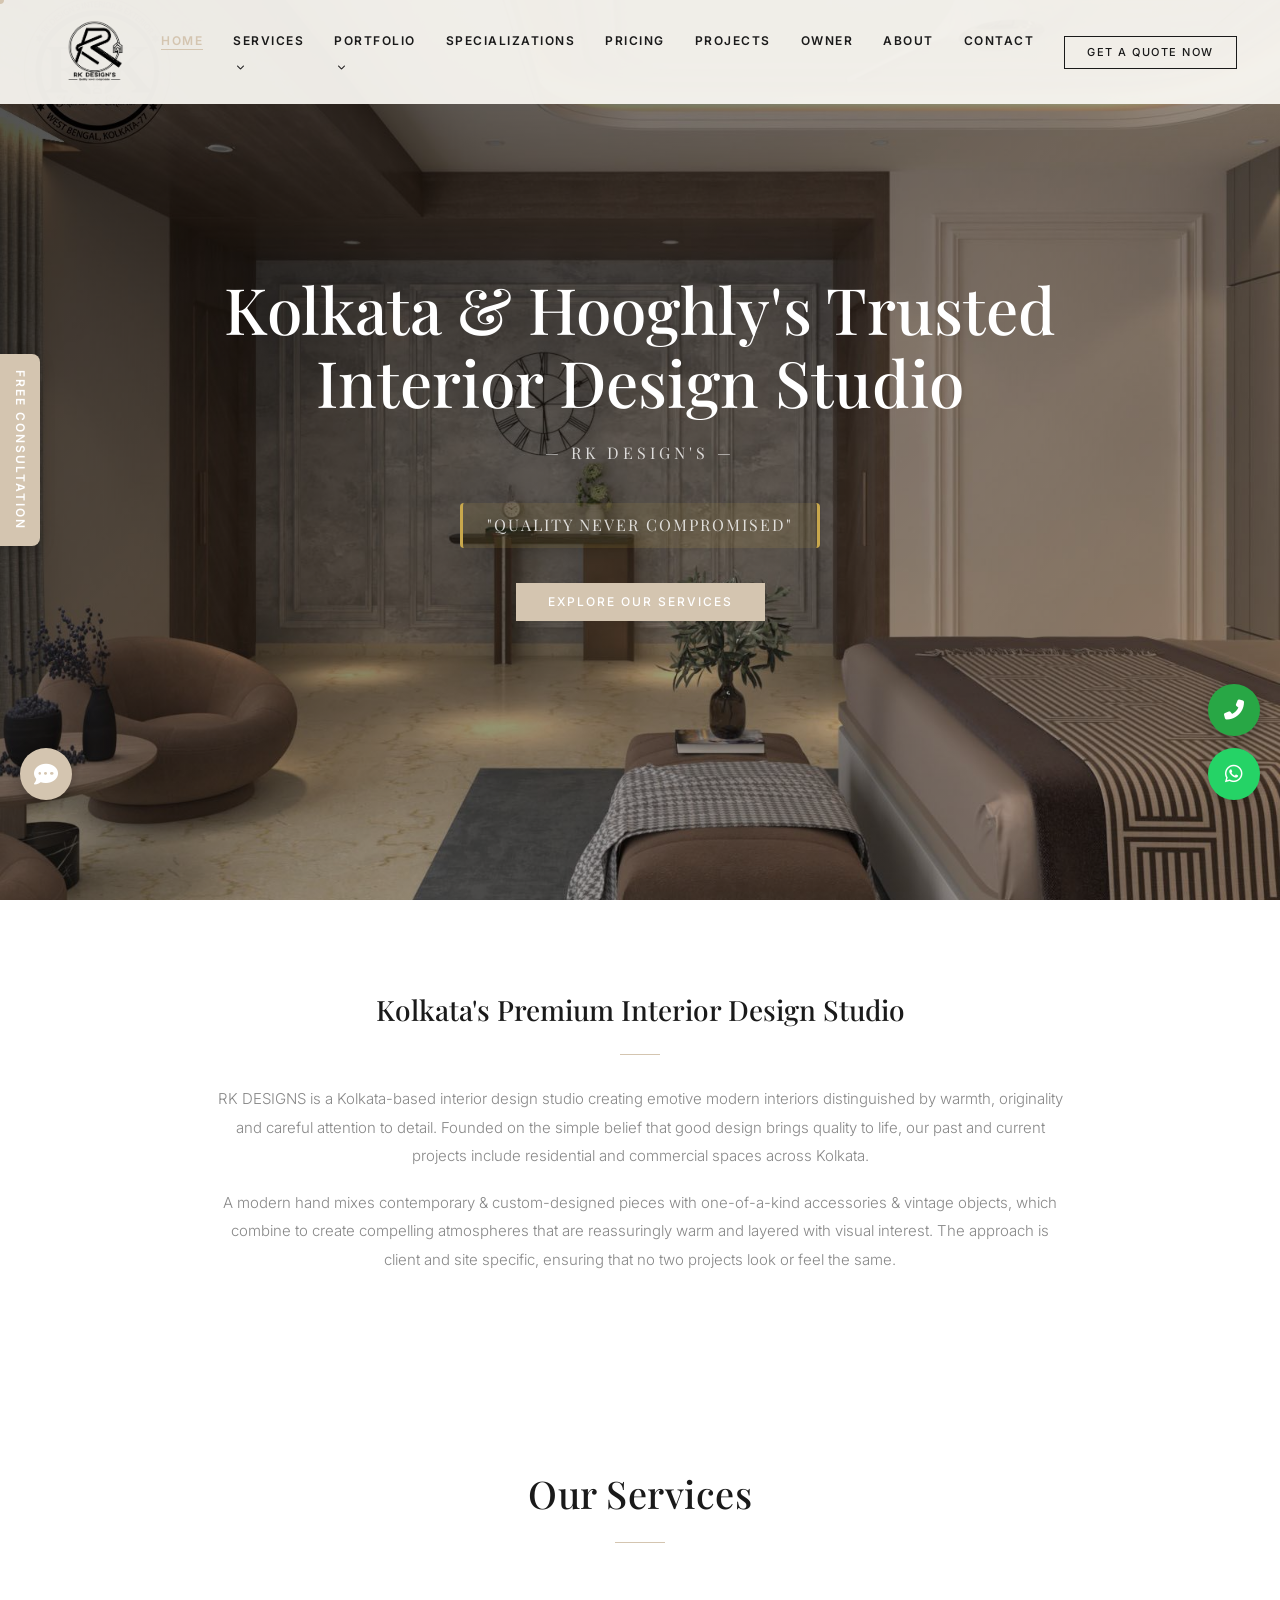
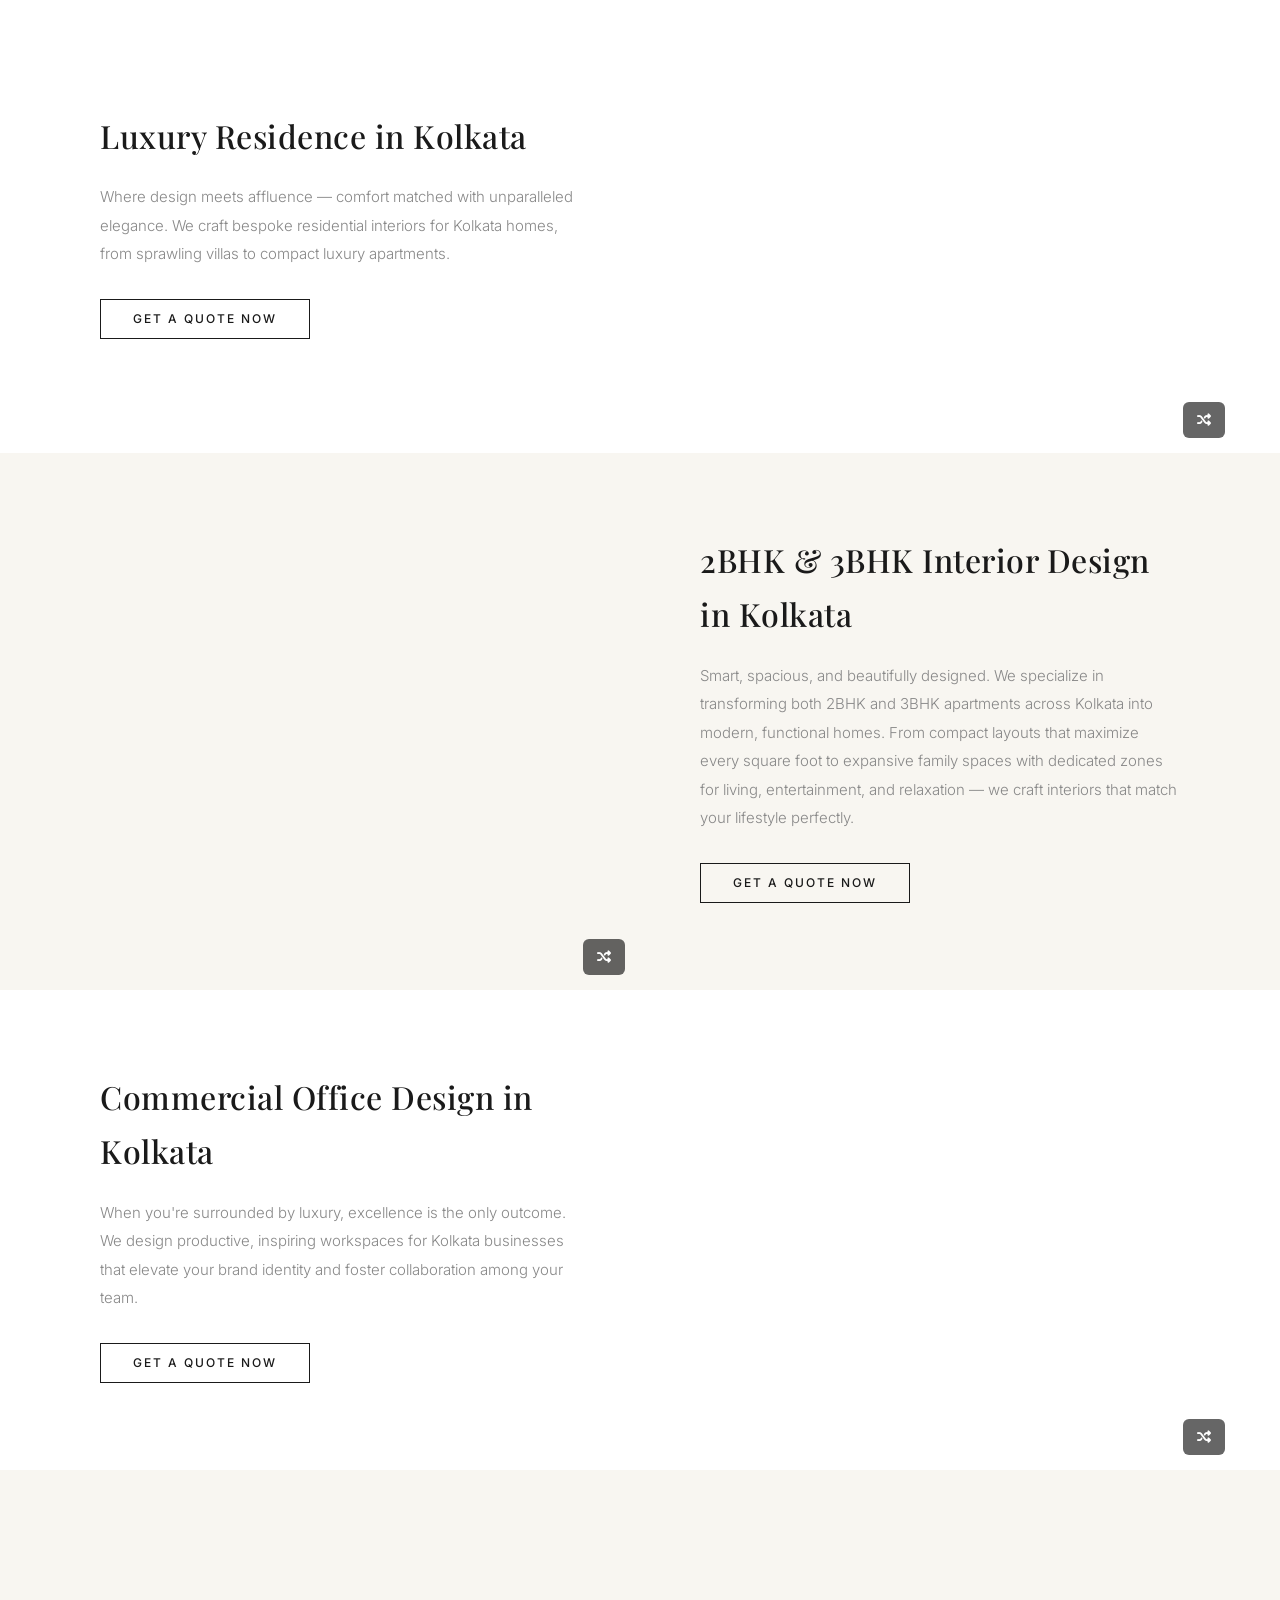
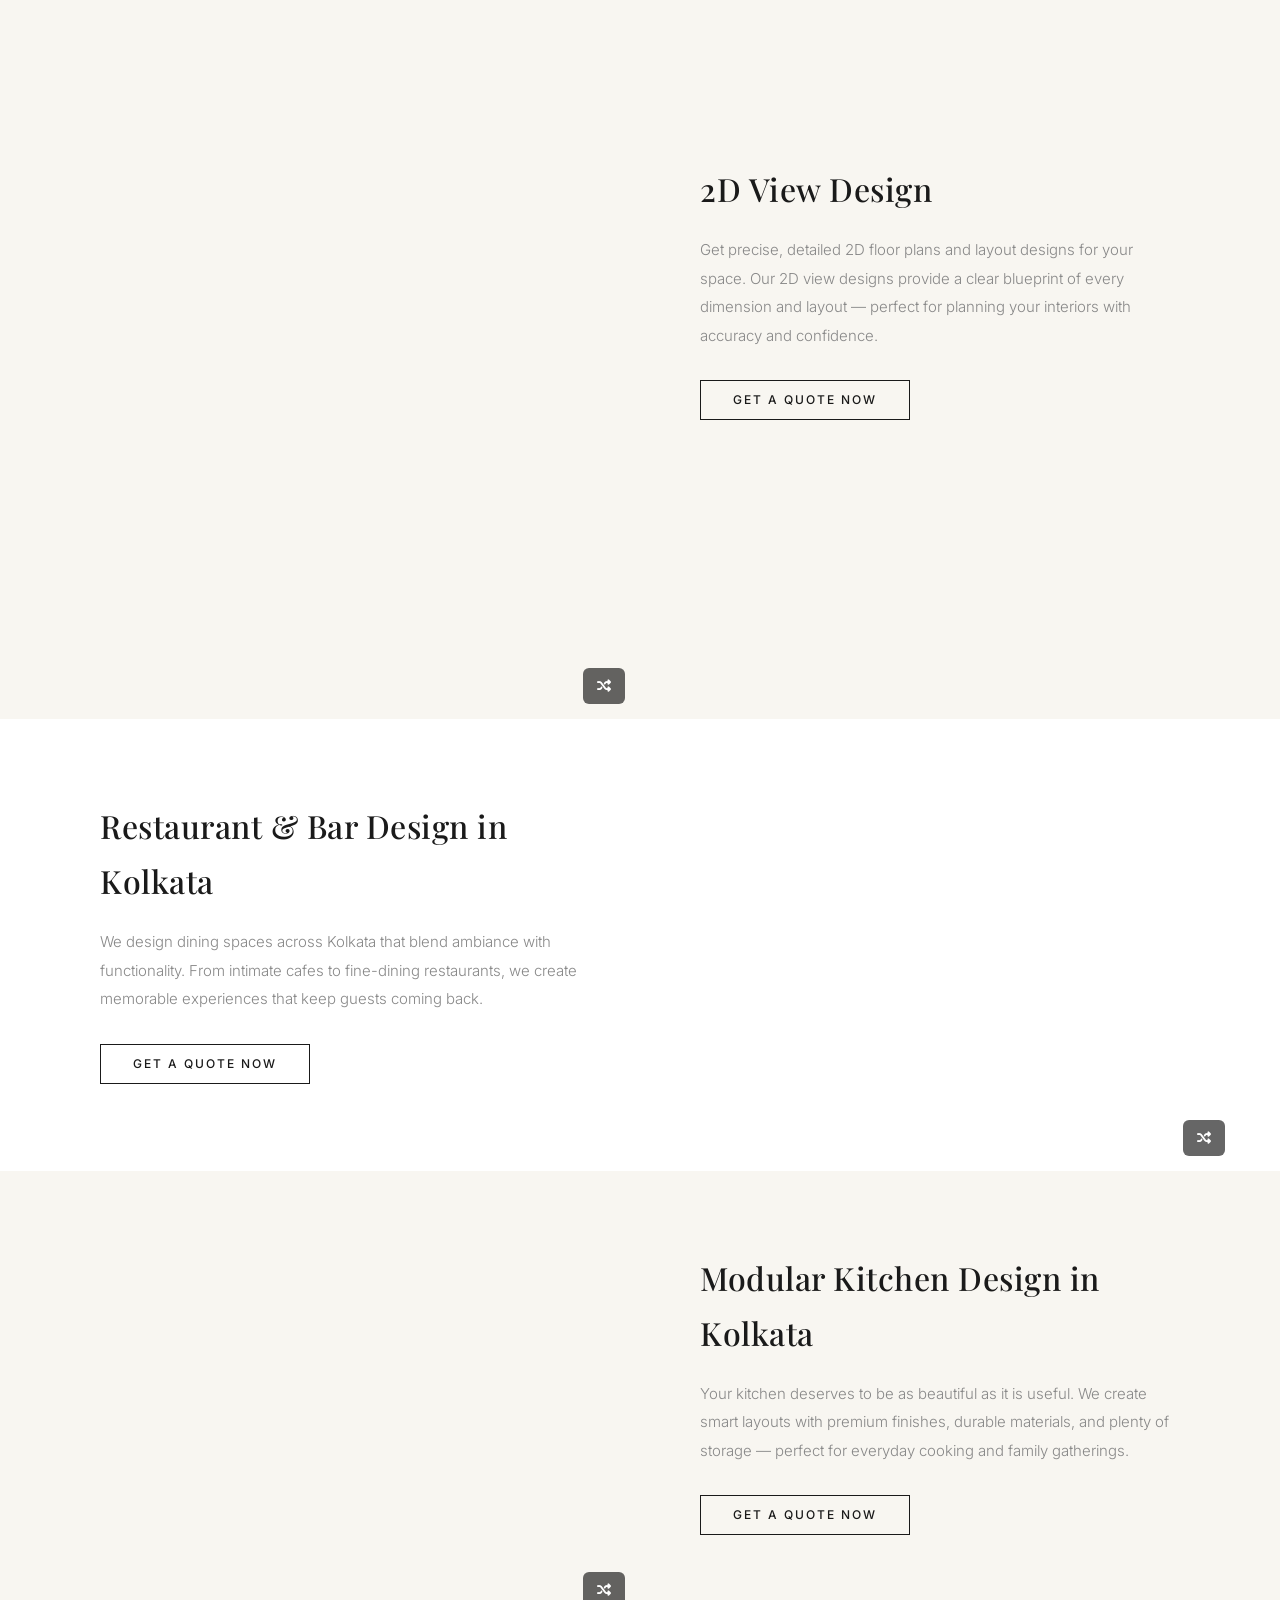
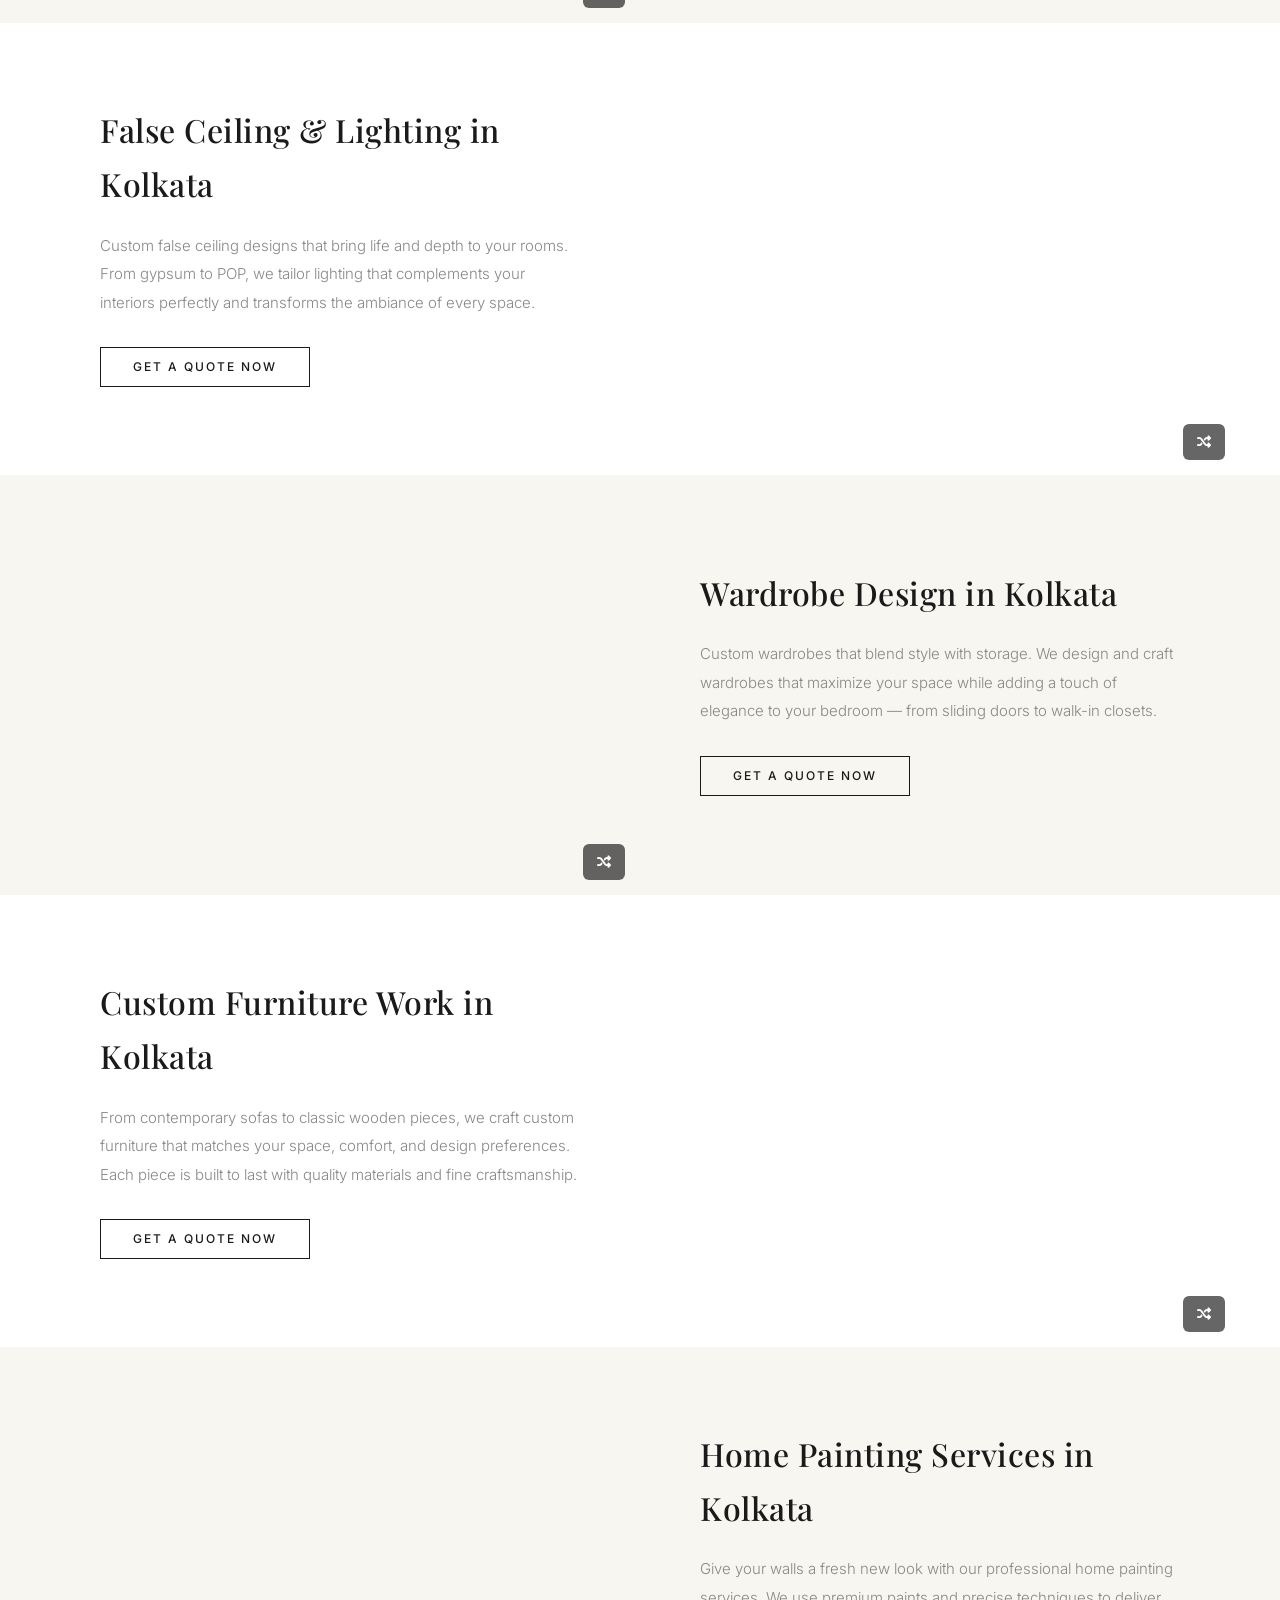
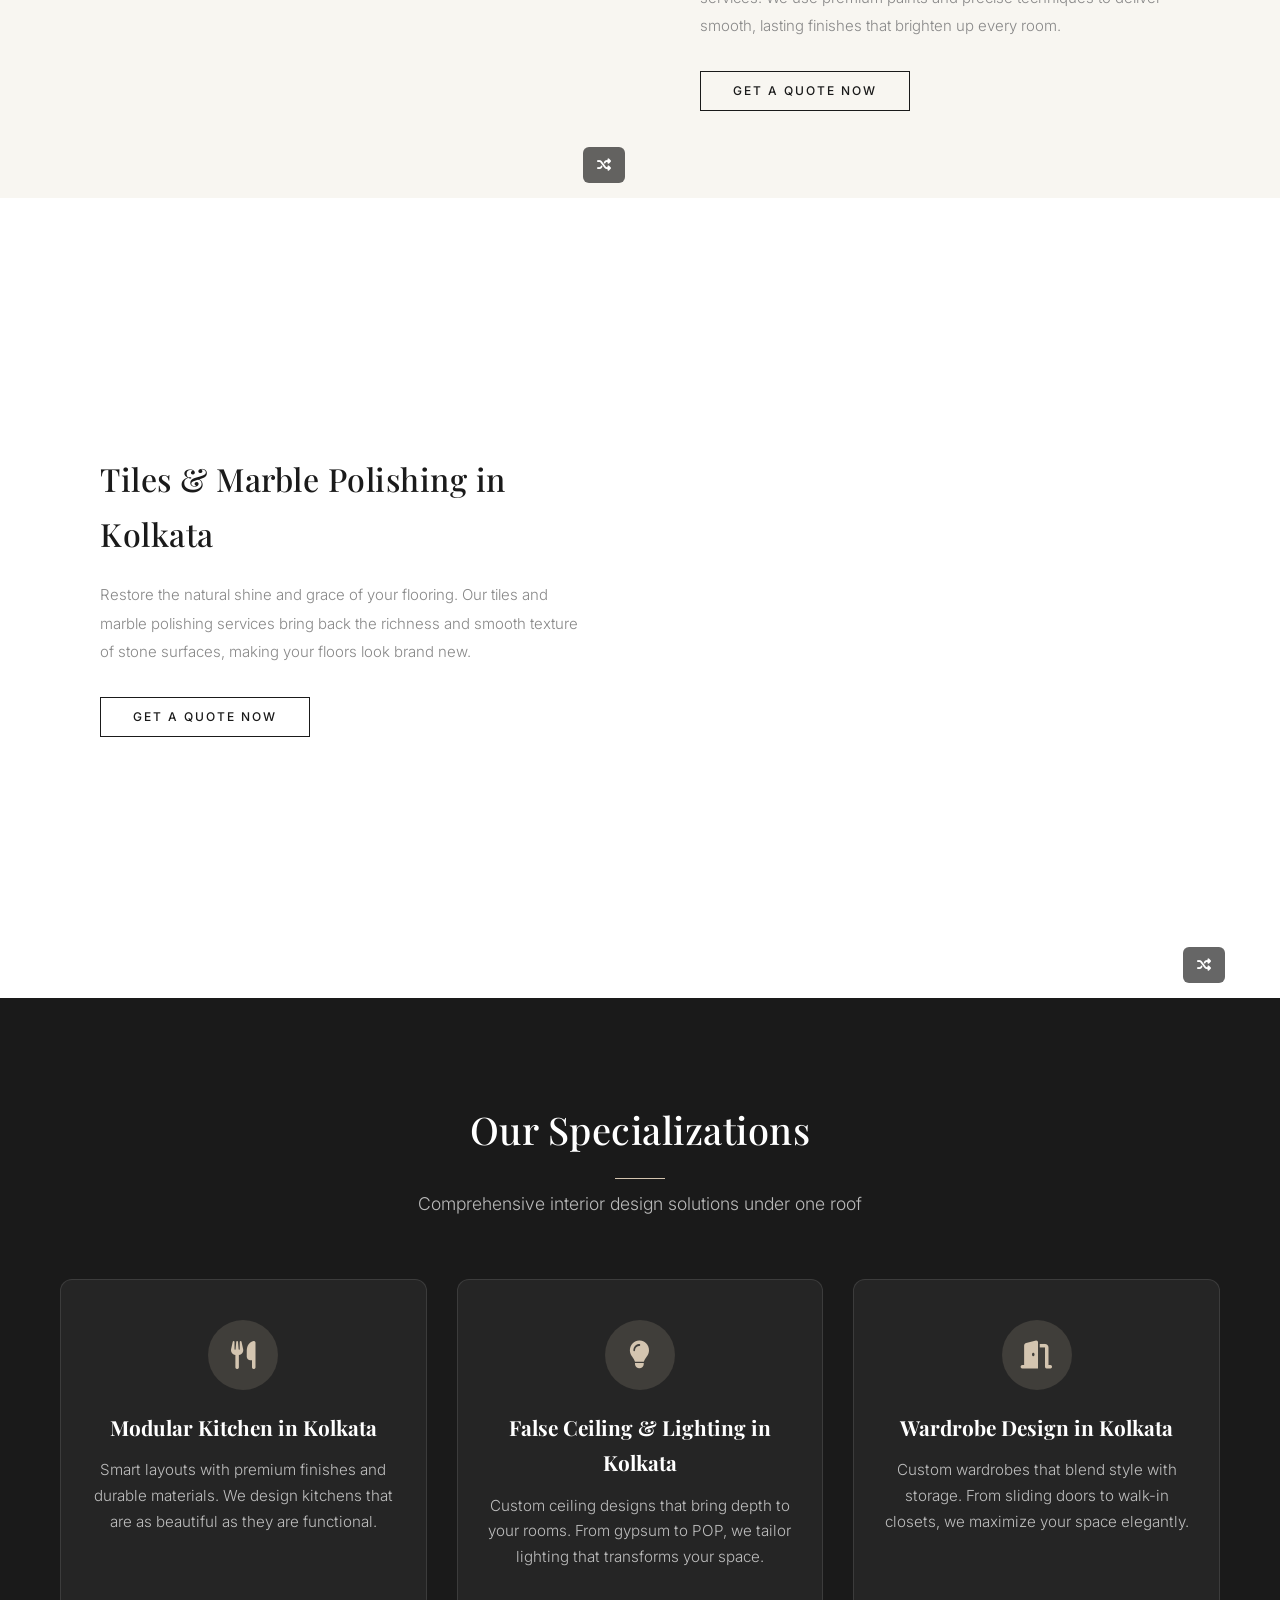
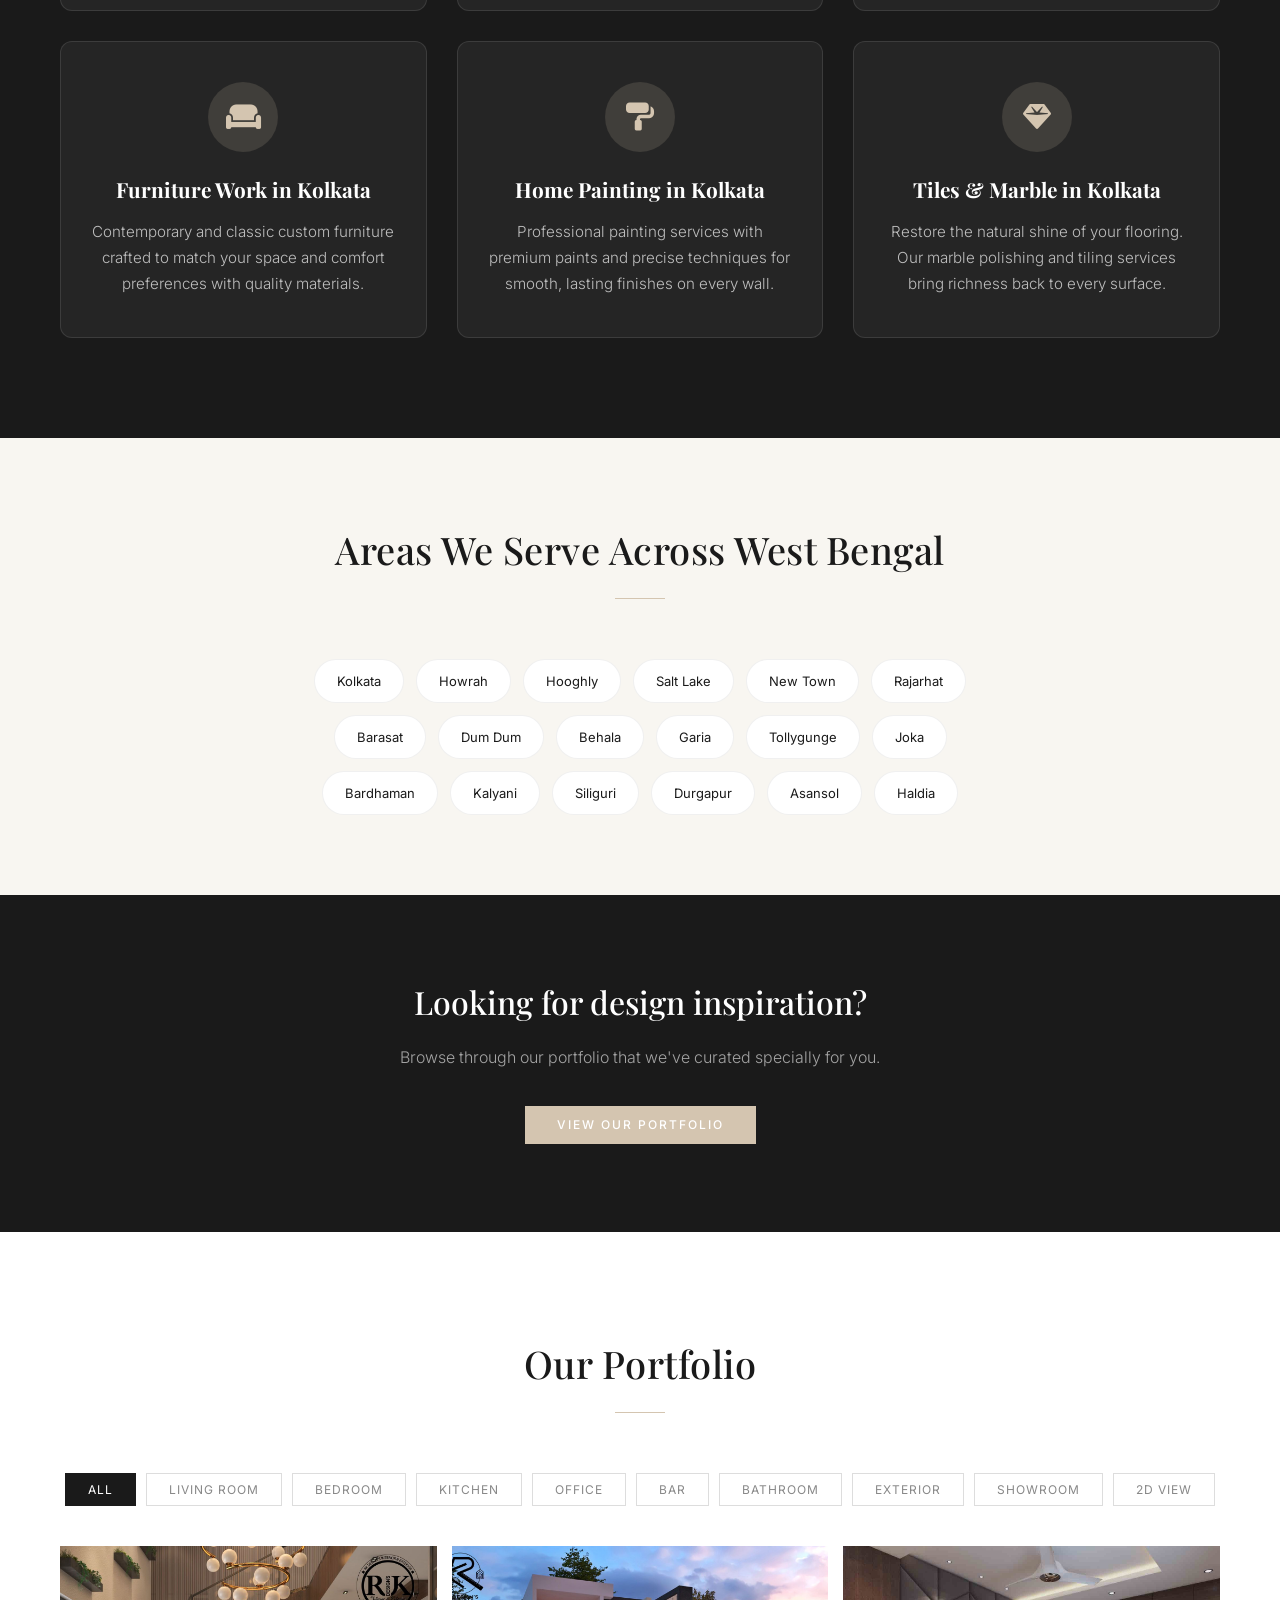
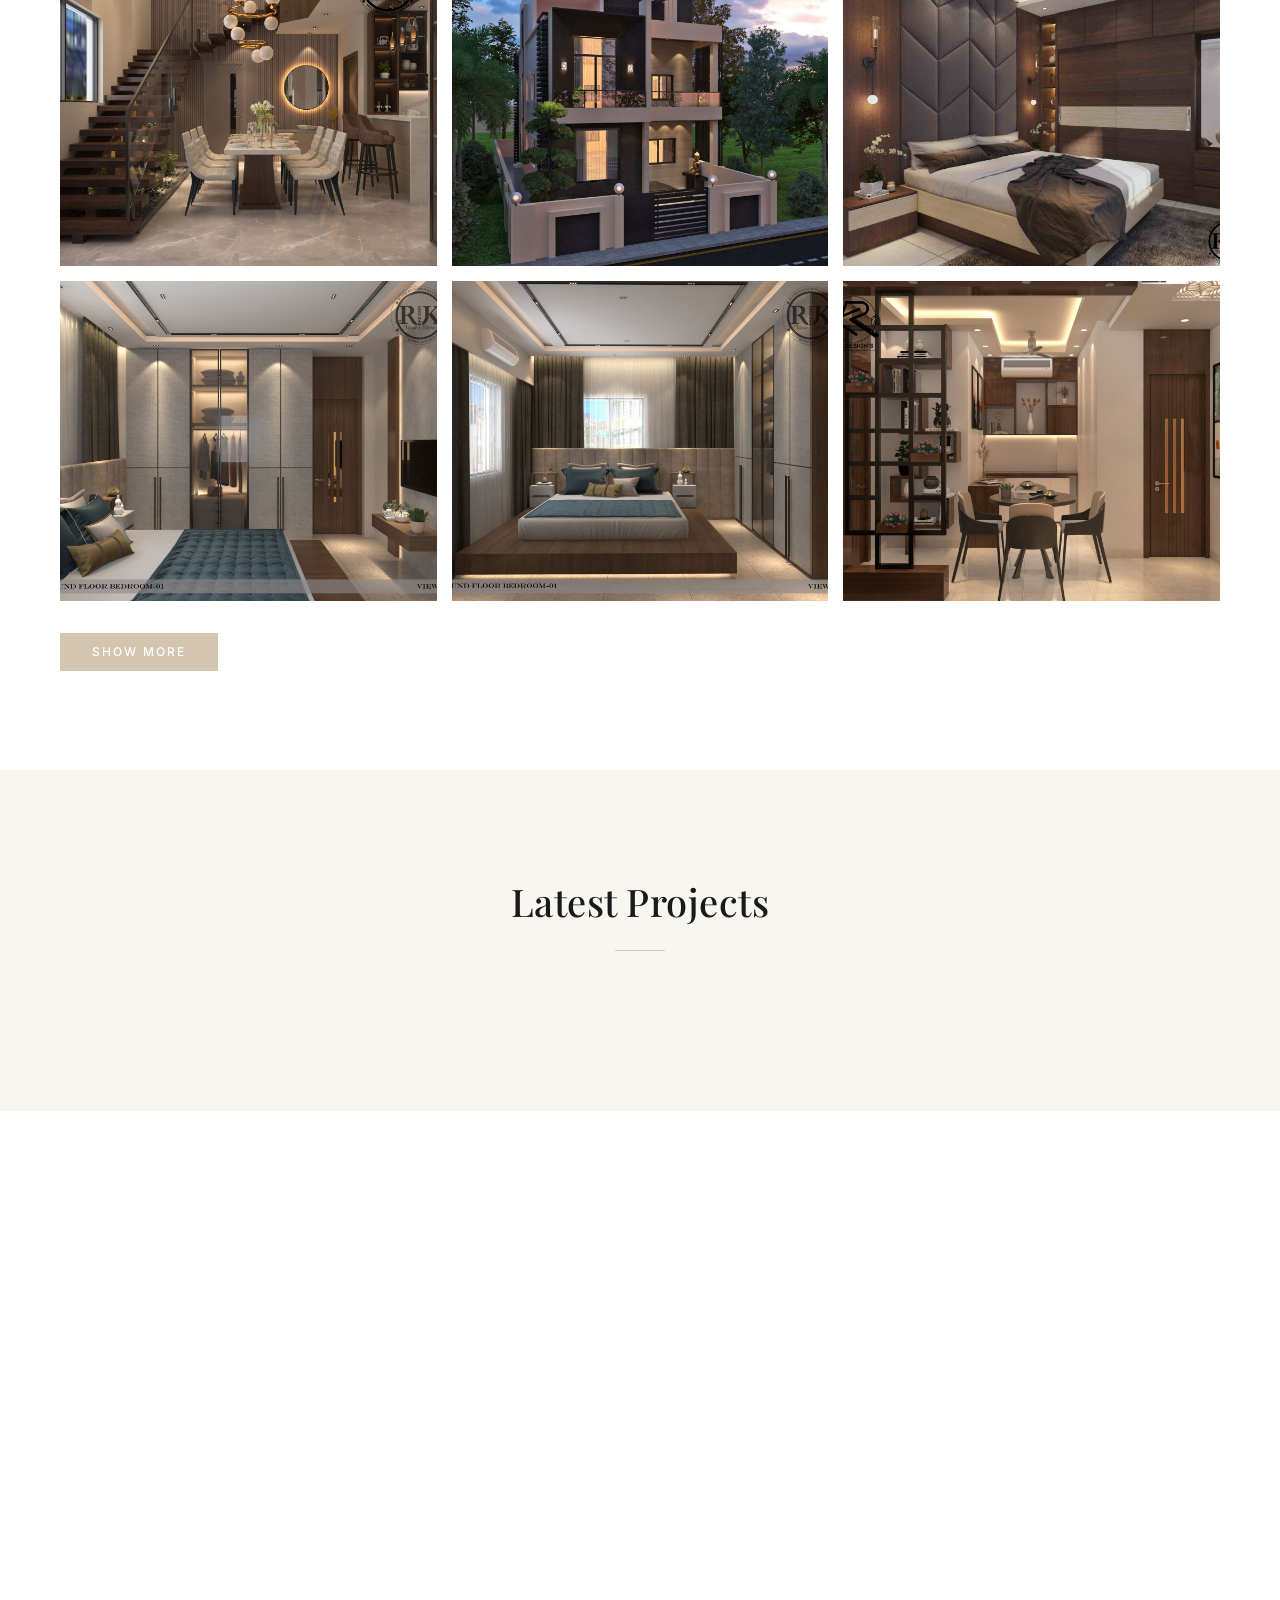
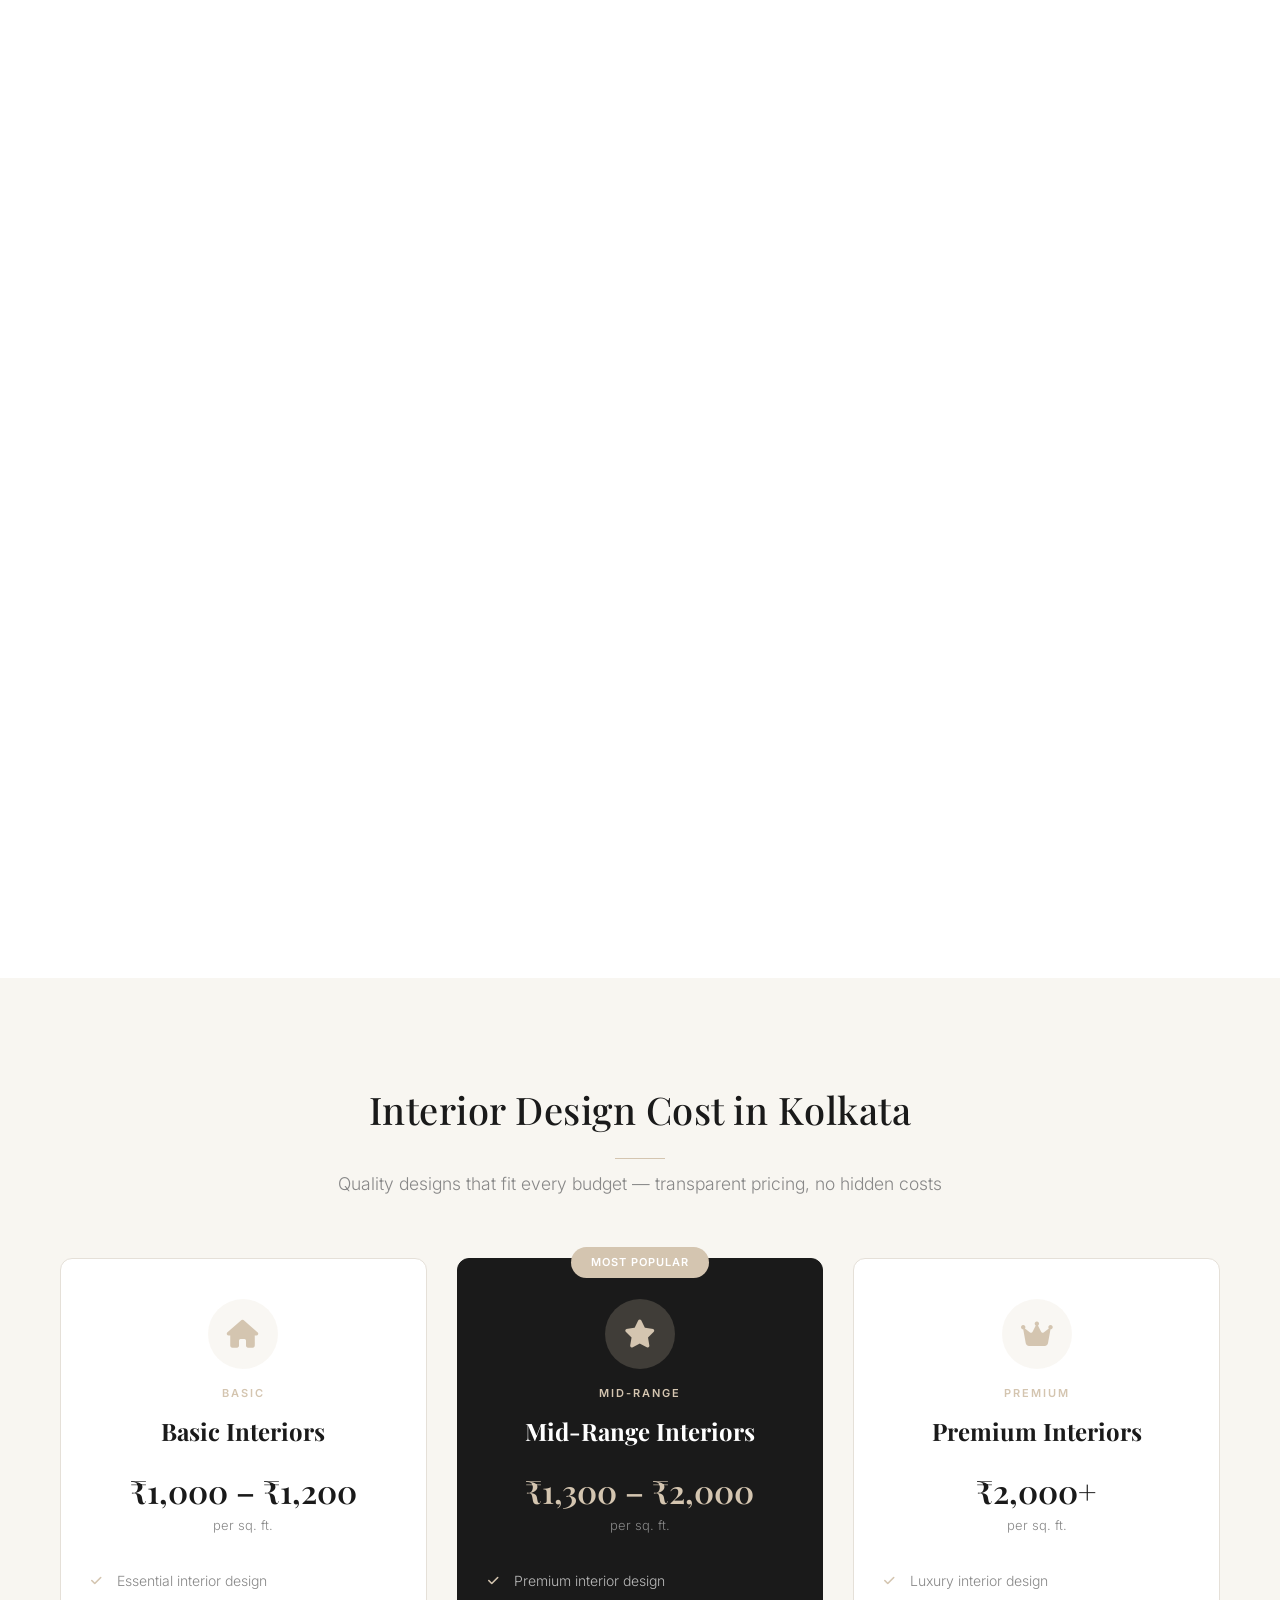
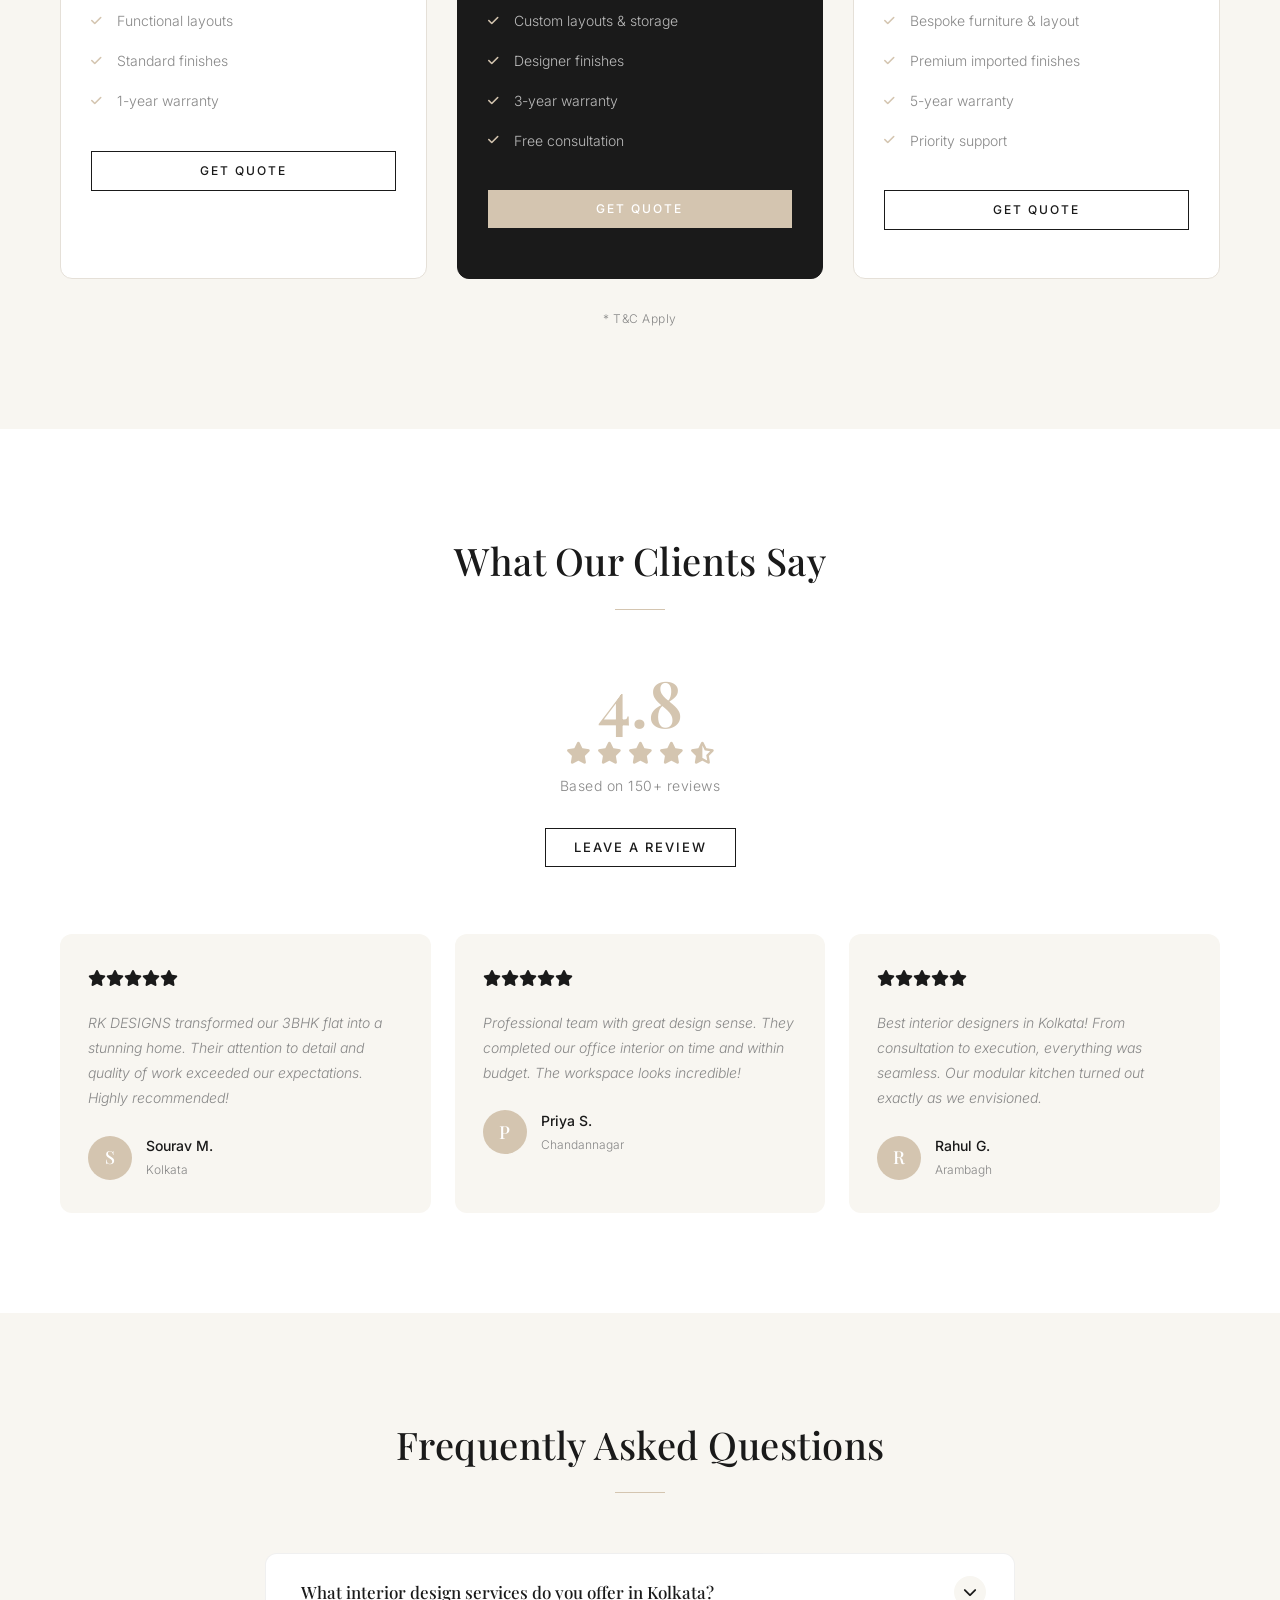
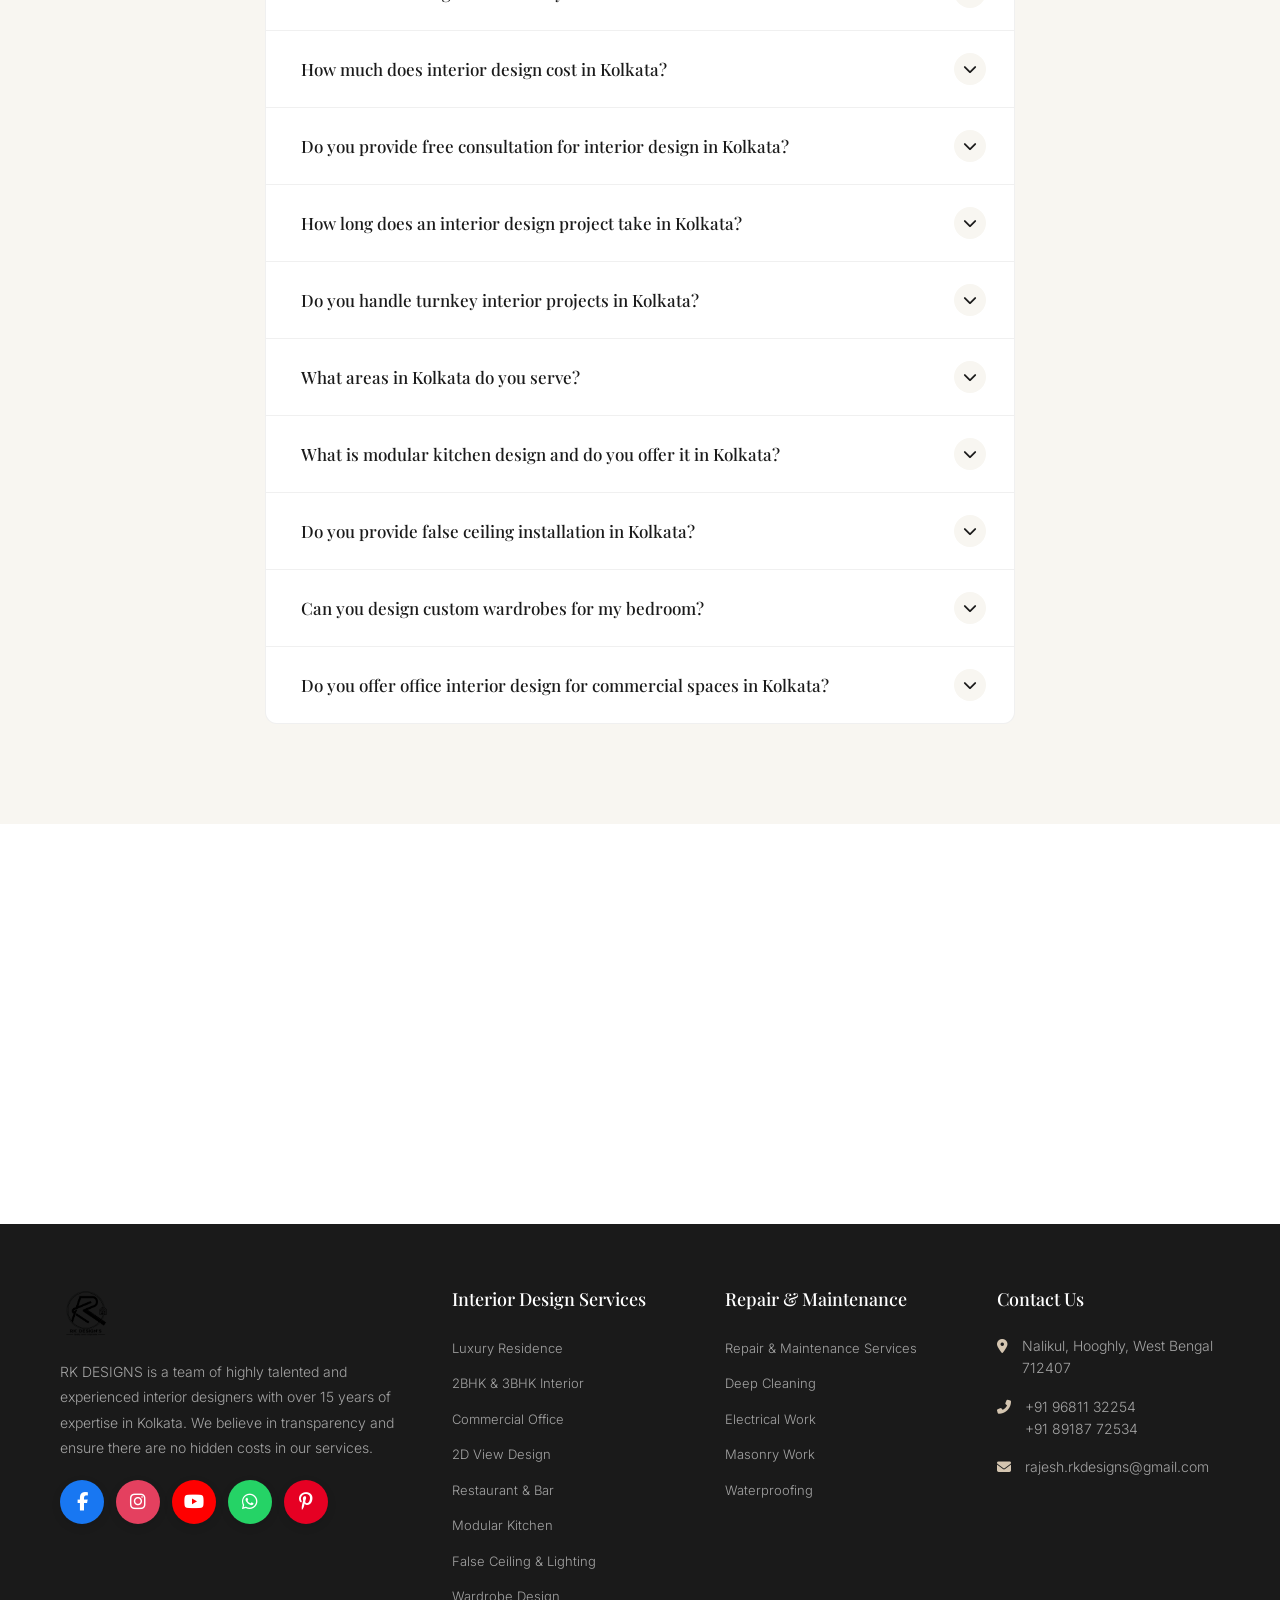
==== commit ed19447a: "SEO: add Hooghly keywords to title, meta, schema, hero, and add 'in Kolkata' to all service H3s" ====
--- a/index.html
+++ b/index.html
@@ -3,9 +3,9 @@
 <head>
   <meta charset="UTF-8">
   <meta name="viewport" content="width=device-width, initial-scale=1.0">
-  <title>RK DESIGNS | Top Interior Designers in Kolkata — Home &amp; Office</title>
-  <meta name="description" content="Top-rated interior design studio in Kolkata. Specializing in luxury home interiors, 2BHK/3BHK design, modular kitchens &amp; office spaces. 200+ projects delivered. Free consultation.">
-  <meta name="keywords" content="interior design, Kolkata interior designers, luxury home interiors, 2BHK interior, 3BHK interior, office interior design, commercial interior design, RK Designs Interior, free consultation, Kolkata">
+  <title>RK DESIGNS | Top Interior Designers in Kolkata &amp; Hooghly — Home &amp; Office</title>
+  <meta name="description" content="Top-rated interior design studio in Kolkata &amp; Hooghly. Specializing in luxury home interiors, 2BHK/3BHK design, modular kitchens &amp; office spaces. 200+ projects delivered. Free consultation.">
+  <meta name="keywords" content="interior design, Kolkata interior designers, Hooghly interior design, luxury home interiors, 2BHK interior, 3BHK interior, office interior design, commercial interior design, RK Designs Interior, free consultation, Kolkata, Hooghly">
   <meta name="author" content="RK DESIGNS">
   <meta name="robots" content="index, follow">
   <meta name="google-site-verification" content="7tRbk-0bBxcNClmO24TuePrwwXHBdunjmTknTZgZs_I">
@@ -32,20 +32,20 @@
 
   <!-- Open Graph -->
   <meta property="og:type" content="website">
-  <meta property="og:title" content="RK DESIGNS | Interior Design Studio in Kolkata - Luxury Home &amp; Office Interiors">
-  <meta property="og:description" content="RK Designs Interior offers luxury home interiors, 2BHK, 3BHK, office and commercial interior design services in Kolkata. Get a free consultation today.">
+  <meta property="og:title" content="RK DESIGNS | Interior Design Studio in Kolkata &amp; Hooghly - Luxury Home &amp; Office Interiors">
+  <meta property="og:description" content="RK Designs Interior offers luxury home interiors, 2BHK, 3BHK, office and commercial interior design services in Kolkata and Hooghly. Get a free consultation today.">
   <meta property="og:url" content="https://www.rkdesignsinterior.in/">
   <meta property="og:site_name" content="RK DESIGNS">
   <meta property="og:image" content="https://www.rkdesignsinterior.in/uploads/logo.png">
   <meta property="og:image:width" content="512">
   <meta property="og:image:height" content="512">
-  <meta property="og:image:alt" content="RK DESIGNS - Interior Design Studio Kolkata">
+  <meta property="og:image:alt" content="RK DESIGNS - Interior Design Studio Kolkata &amp; Hooghly">
   <meta property="og:locale" content="en_IN">
 
   <!-- Twitter Card -->
   <meta name="twitter:card" content="summary_large_image">
-  <meta name="twitter:title" content="RK DESIGNS | Interior Design Studio in Kolkata">
-  <meta name="twitter:description" content="RK Designs Interior offers luxury home interiors, 2BHK, 3BHK, office and commercial interior design services in Kolkata. Get a free consultation today.">
+  <meta name="twitter:title" content="RK DESIGNS | Interior Design Studio in Kolkata &amp; Hooghly">
+  <meta name="twitter:description" content="RK Designs Interior offers luxury home interiors, 2BHK, 3BHK, office and commercial interior design services in Kolkata and Hooghly. Get a free consultation today.">
   <meta name="twitter:image" content="https://www.rkdesignsinterior.in/uploads/logo.png">
 
   <link rel="stylesheet" href="css/style.css">
@@ -125,8 +125,16 @@
     "name": "RK DESIGNS",
     "url": "https://www.rkdesignsinterior.in/",
     "logo": "https://www.rkdesignsinterior.in/uploads/logo.png",
-    "description": "Kolkata-based interior design company offering home interiors, modular kitchens, office interiors, false ceilings, and turnkey solutions.",
+    "description": "Kolkata and Hooghly-based interior design company offering home interiors, modular kitchens, office interiors, false ceilings, and turnkey solutions.",
     "foundingDate": "2010",
+    "address": {
+      "@type": "PostalAddress",
+      "streetAddress": "Nalikul",
+      "addressLocality": "Hooghly",
+      "addressRegion": "West Bengal",
+      "postalCode": "712407",
+      "addressCountry": "IN"
+    },
     "founder": {
       "@type": "Person",
       "name": "Rajesh Dhara"
@@ -167,6 +175,7 @@
     },
     "areaServed": [
       { "@type": "City", "name": "Kolkata" },
+      { "@type": "City", "name": "Hooghly" },
       { "@type": "City", "name": "Howrah" },
       { "@type": "City", "name": "Siliguri" },
       { "@type": "City", "name": "Durgapur" },
@@ -533,7 +542,7 @@
     <div class="hero-slide">
       <div class="hero-overlay"></div>
       <div class="container hero-content">
-        <h1 class="hero-title">Kolkata's Trusted<br>Interior Design Studio</h1>
+        <h1 class="hero-title">Kolkata &amp; Hooghly's Trusted<br>Interior Design Studio</h1>
         <p class="hero-brand">— RK DESIGN'S —</p>
         <p class="hero-tagline"><span class="highlight">"QUALITY NEVER COMPROMISED"</span></p>
         <a href="#services" class="btn btn-primary hero-cta">Explore Our Services</a>
@@ -657,7 +666,7 @@
           <button id="shuffleKitchenBtn" style="position:absolute;bottom:15px;right:15px;background:rgba(0,0,0,0.6);color:#fff;border:none;padding:10px 14px;border-radius:6px;cursor:pointer;font-size:14px;z-index:2;" title="Next Photo"><i class="fas fa-shuffle"></i></button>
         </div>
         <div class="service-text">
-          <h3>Modular Kitchen Design</h3>
+          <h3>Modular Kitchen Design in Kolkata</h3>
           <p>Your kitchen deserves to be as beautiful as it is useful. We create smart layouts with premium finishes, durable materials, and plenty of storage — perfect for everyday cooking and family gatherings.</p>
           <a href="#" class="btn btn-outline open-quote">Get A Quote Now</a>
         </div>
@@ -668,7 +677,7 @@
     <div class="service-block" id="service-false-ceiling" data-reveal="fade-up">
       <div class="service-block-inner">
         <div class="service-text">
-          <h3>False Ceiling &amp; Lighting</h3>
+          <h3>False Ceiling &amp; Lighting in Kolkata</h3>
           <p>Custom false ceiling designs that bring life and depth to your rooms. From gypsum to POP, we tailor lighting that complements your interiors perfectly and transforms the ambiance of every space.</p>
           <a href="#" class="btn btn-outline open-quote">Get A Quote Now</a>
         </div>
@@ -691,7 +700,7 @@
           <button id="shuffleWardrobeBtn" style="position:absolute;bottom:15px;right:15px;background:rgba(0,0,0,0.6);color:#fff;border:none;padding:10px 14px;border-radius:6px;cursor:pointer;font-size:14px;z-index:2;" title="Next Photo"><i class="fas fa-shuffle"></i></button>
         </div>
         <div class="service-text">
-          <h3>Wardrobe Design</h3>
+          <h3>Wardrobe Design in Kolkata</h3>
           <p>Custom wardrobes that blend style with storage. We design and craft wardrobes that maximize your space while adding a touch of elegance to your bedroom — from sliding doors to walk-in closets.</p>
           <a href="#" class="btn btn-outline open-quote">Get A Quote Now</a>
         </div>
@@ -702,7 +711,7 @@
     <div class="service-block" id="service-furniture" data-reveal="fade-up">
       <div class="service-block-inner">
         <div class="service-text">
-          <h3>Furniture Work</h3>
+          <h3>Custom Furniture Work in Kolkata</h3>
           <p>From contemporary sofas to classic wooden pieces, we craft custom furniture that matches your space, comfort, and design preferences. Each piece is built to last with quality materials and fine craftsmanship.</p>
           <a href="#" class="btn btn-outline open-quote">Get A Quote Now</a>
         </div>
@@ -725,7 +734,7 @@
           <button id="shufflePaintingBtn" style="position:absolute;bottom:15px;right:15px;background:rgba(0,0,0,0.6);color:#fff;border:none;padding:10px 14px;border-radius:6px;cursor:pointer;font-size:14px;z-index:2;" title="Next Photo"><i class="fas fa-shuffle"></i></button>
         </div>
         <div class="service-text">
-          <h3>Home Painting</h3>
+          <h3>Home Painting Services in Kolkata</h3>
           <p>Give your walls a fresh new look with our professional home painting services. We use premium paints and precise techniques to deliver smooth, lasting finishes that brighten up every room.</p>
           <a href="#" class="btn btn-outline open-quote">Get A Quote Now</a>
         </div>
@@ -736,7 +745,7 @@
     <div class="service-block" id="service-tiles-marble" data-reveal="fade-up">
       <div class="service-block-inner">
         <div class="service-text">
-          <h3>Tiles &amp; Marble Polishing</h3>
+          <h3>Tiles &amp; Marble Polishing in Kolkata</h3>
           <p>Restore the natural shine and grace of your flooring. Our tiles and marble polishing services bring back the richness and smooth texture of stone surfaces, making your floors look brand new.</p>
           <a href="#" class="btn btn-outline open-quote">Get A Quote Now</a>
         </div>
@@ -761,32 +770,32 @@
       <div class="specializations-grid">
         <div class="spec-card" data-reveal="fade-up">
           <div class="spec-icon"><i class="fas fa-utensils"></i></div>
-          <h3>Modular Kitchen</h3>
+          <h3>Modular Kitchen in Kolkata</h3>
           <p>Smart layouts with premium finishes and durable materials. We design kitchens that are as beautiful as they are functional.</p>
         </div>
         <div class="spec-card" data-reveal="fade-up">
           <div class="spec-icon"><i class="fas fa-lightbulb"></i></div>
-          <h3>False Ceiling &amp; Lighting</h3>
+          <h3>False Ceiling &amp; Lighting in Kolkata</h3>
           <p>Custom ceiling designs that bring depth to your rooms. From gypsum to POP, we tailor lighting that transforms your space.</p>
         </div>
         <div class="spec-card" data-reveal="fade-up">
           <div class="spec-icon"><i class="fas fa-door-open"></i></div>
-          <h3>Wardrobe Design</h3>
+          <h3>Wardrobe Design in Kolkata</h3>
           <p>Custom wardrobes that blend style with storage. From sliding doors to walk-in closets, we maximize your space elegantly.</p>
         </div>
         <div class="spec-card" data-reveal="fade-up">
           <div class="spec-icon"><i class="fas fa-couch"></i></div>
-          <h3>Furniture Work</h3>
+          <h3>Furniture Work in Kolkata</h3>
           <p>Contemporary and classic custom furniture crafted to match your space and comfort preferences with quality materials.</p>
         </div>
         <div class="spec-card" data-reveal="fade-up">
           <div class="spec-icon"><i class="fas fa-paint-roller"></i></div>
-          <h3>Home Painting</h3>
+          <h3>Home Painting in Kolkata</h3>
           <p>Professional painting services with premium paints and precise techniques for smooth, lasting finishes on every wall.</p>
         </div>
         <div class="spec-card" data-reveal="fade-up">
           <div class="spec-icon"><i class="fas fa-gem"></i></div>
-          <h3>Tiles &amp; Marble</h3>
+          <h3>Tiles &amp; Marble in Kolkata</h3>
           <p>Restore the natural shine of your flooring. Our marble polishing and tiling services bring richness back to every surface.</p>
         </div>
       </div>
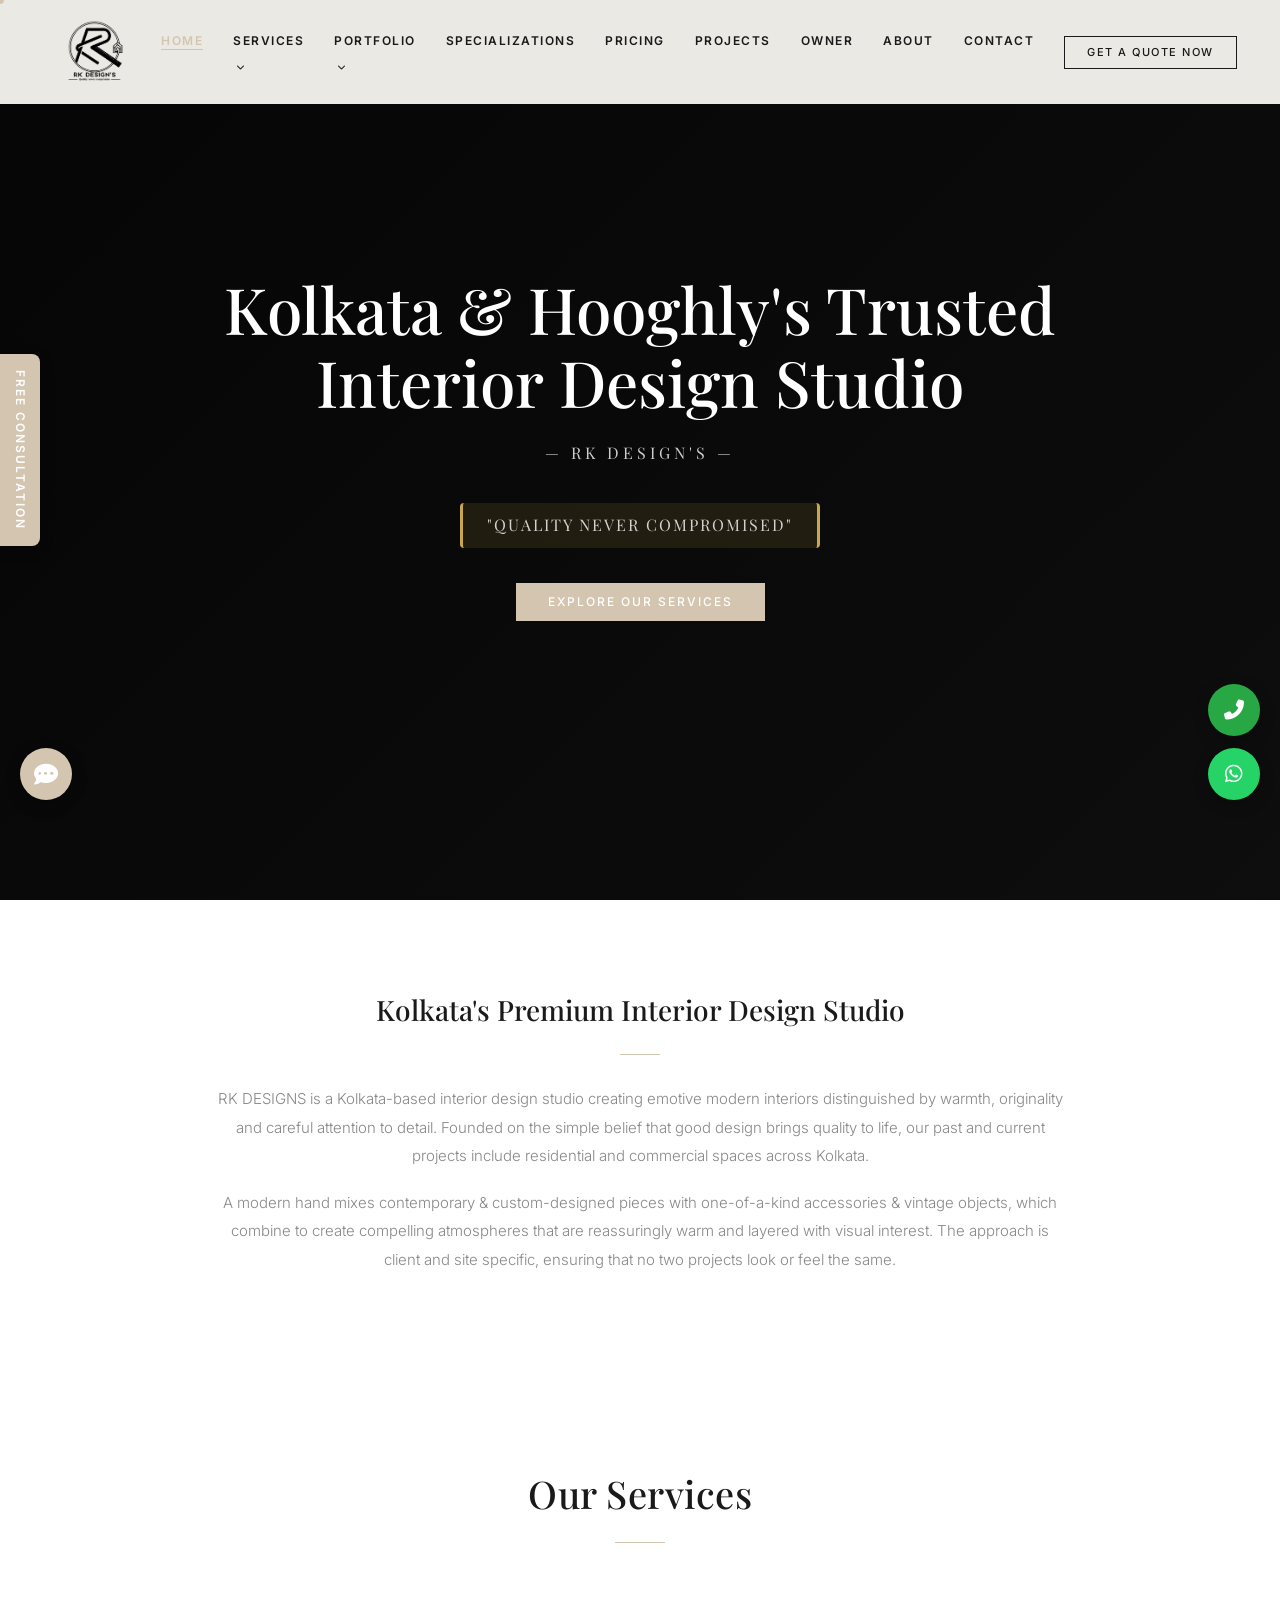
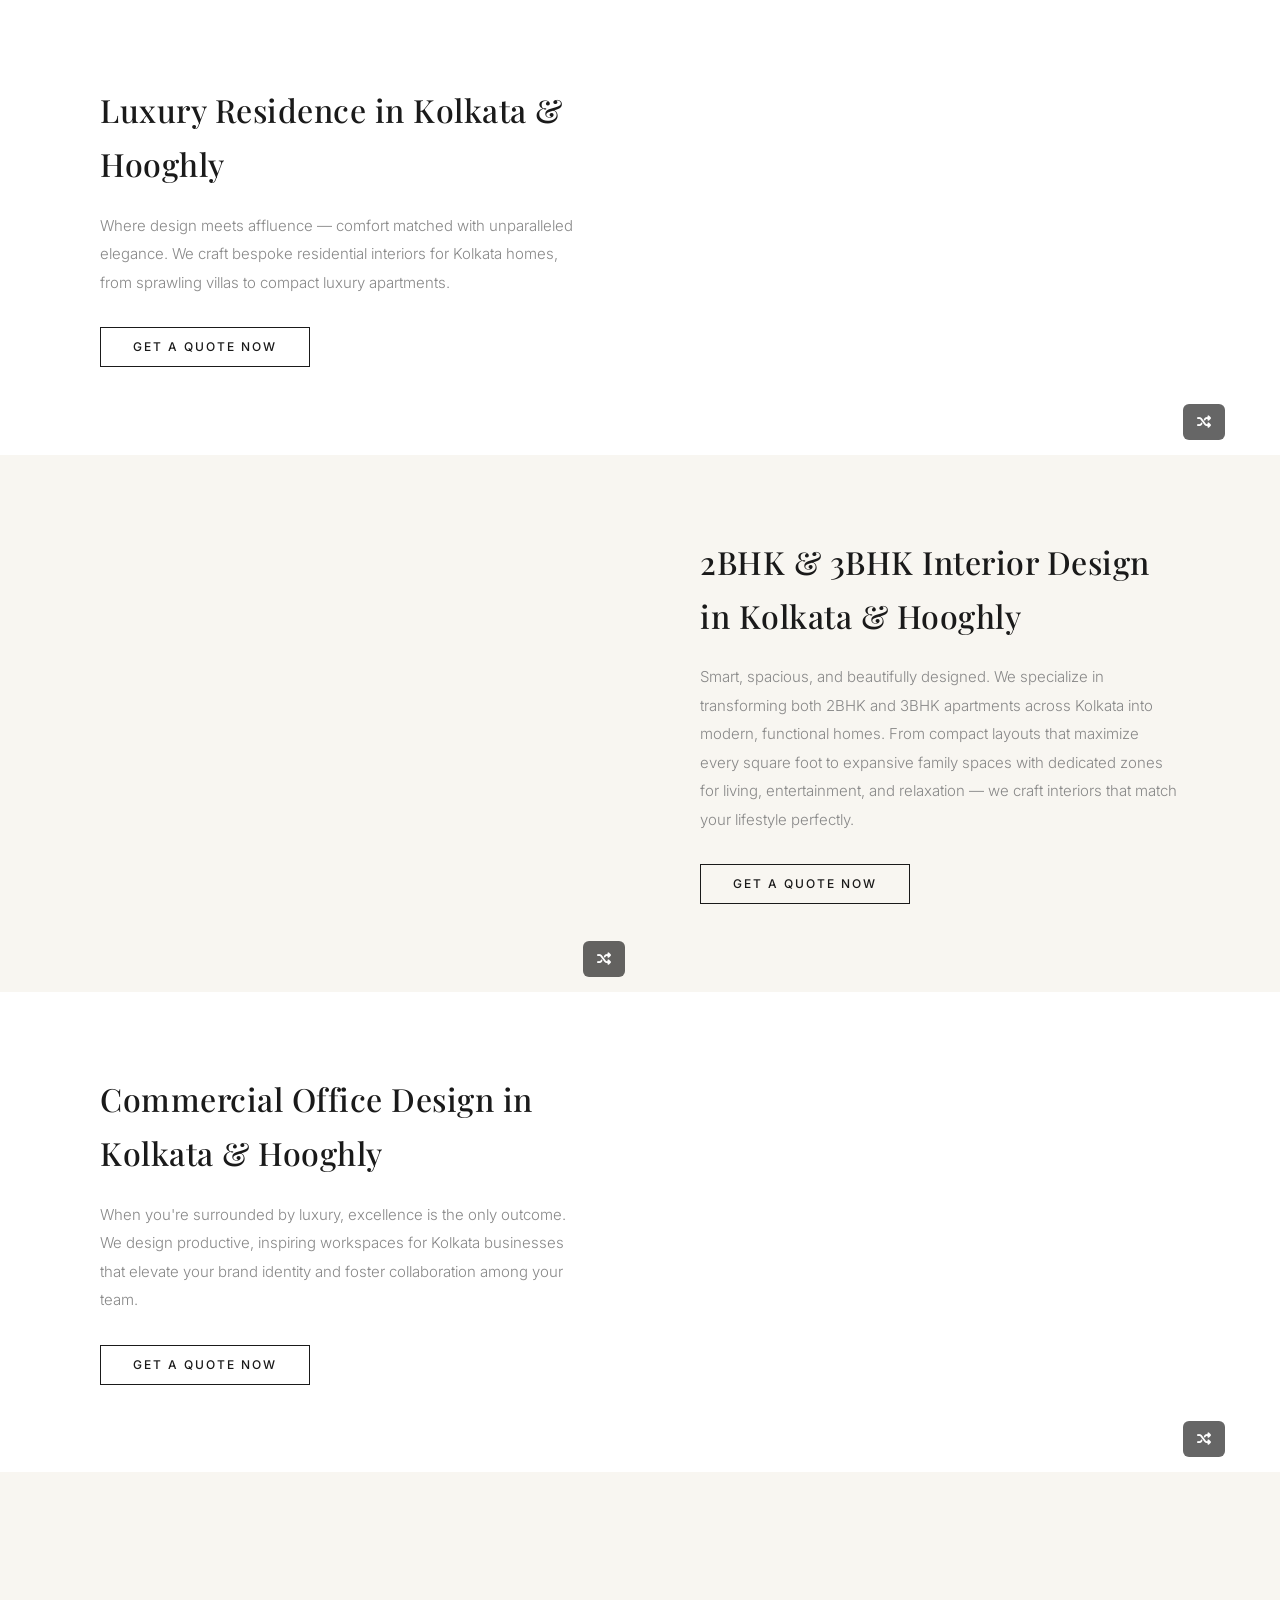
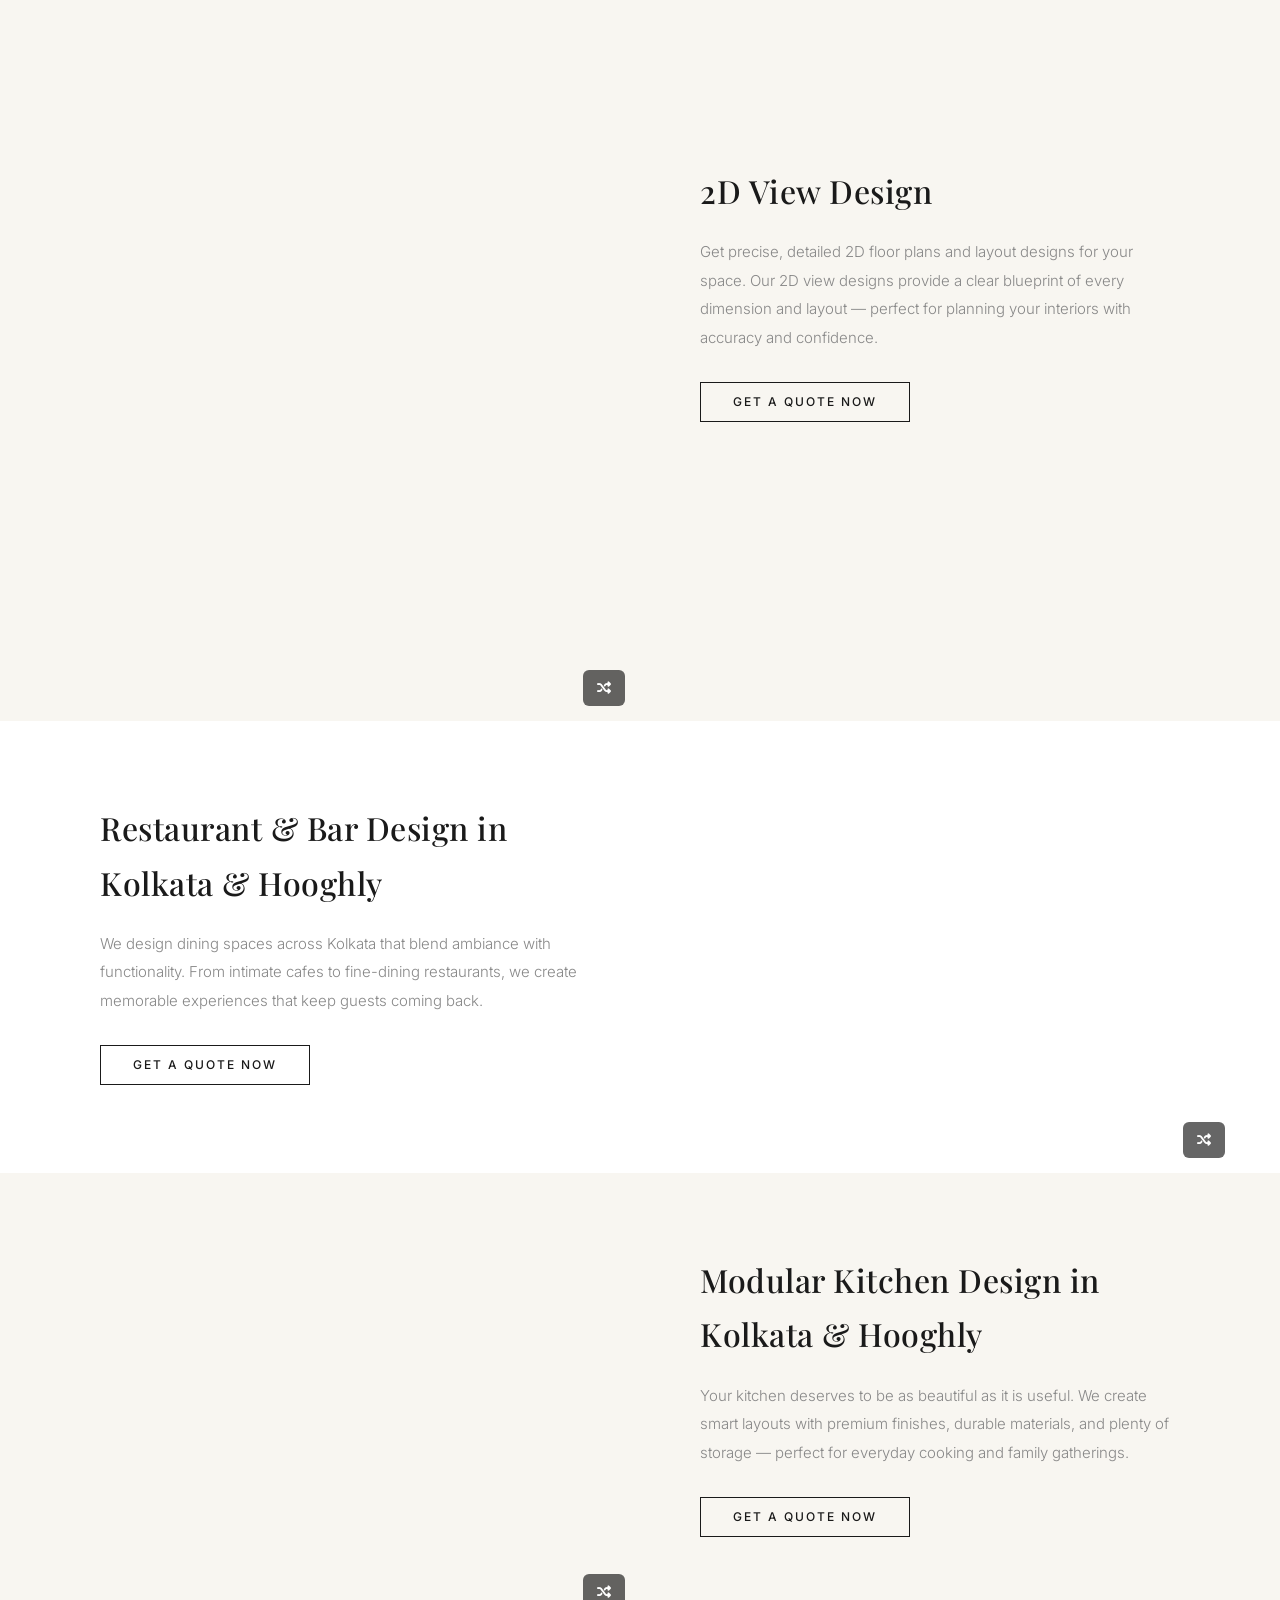
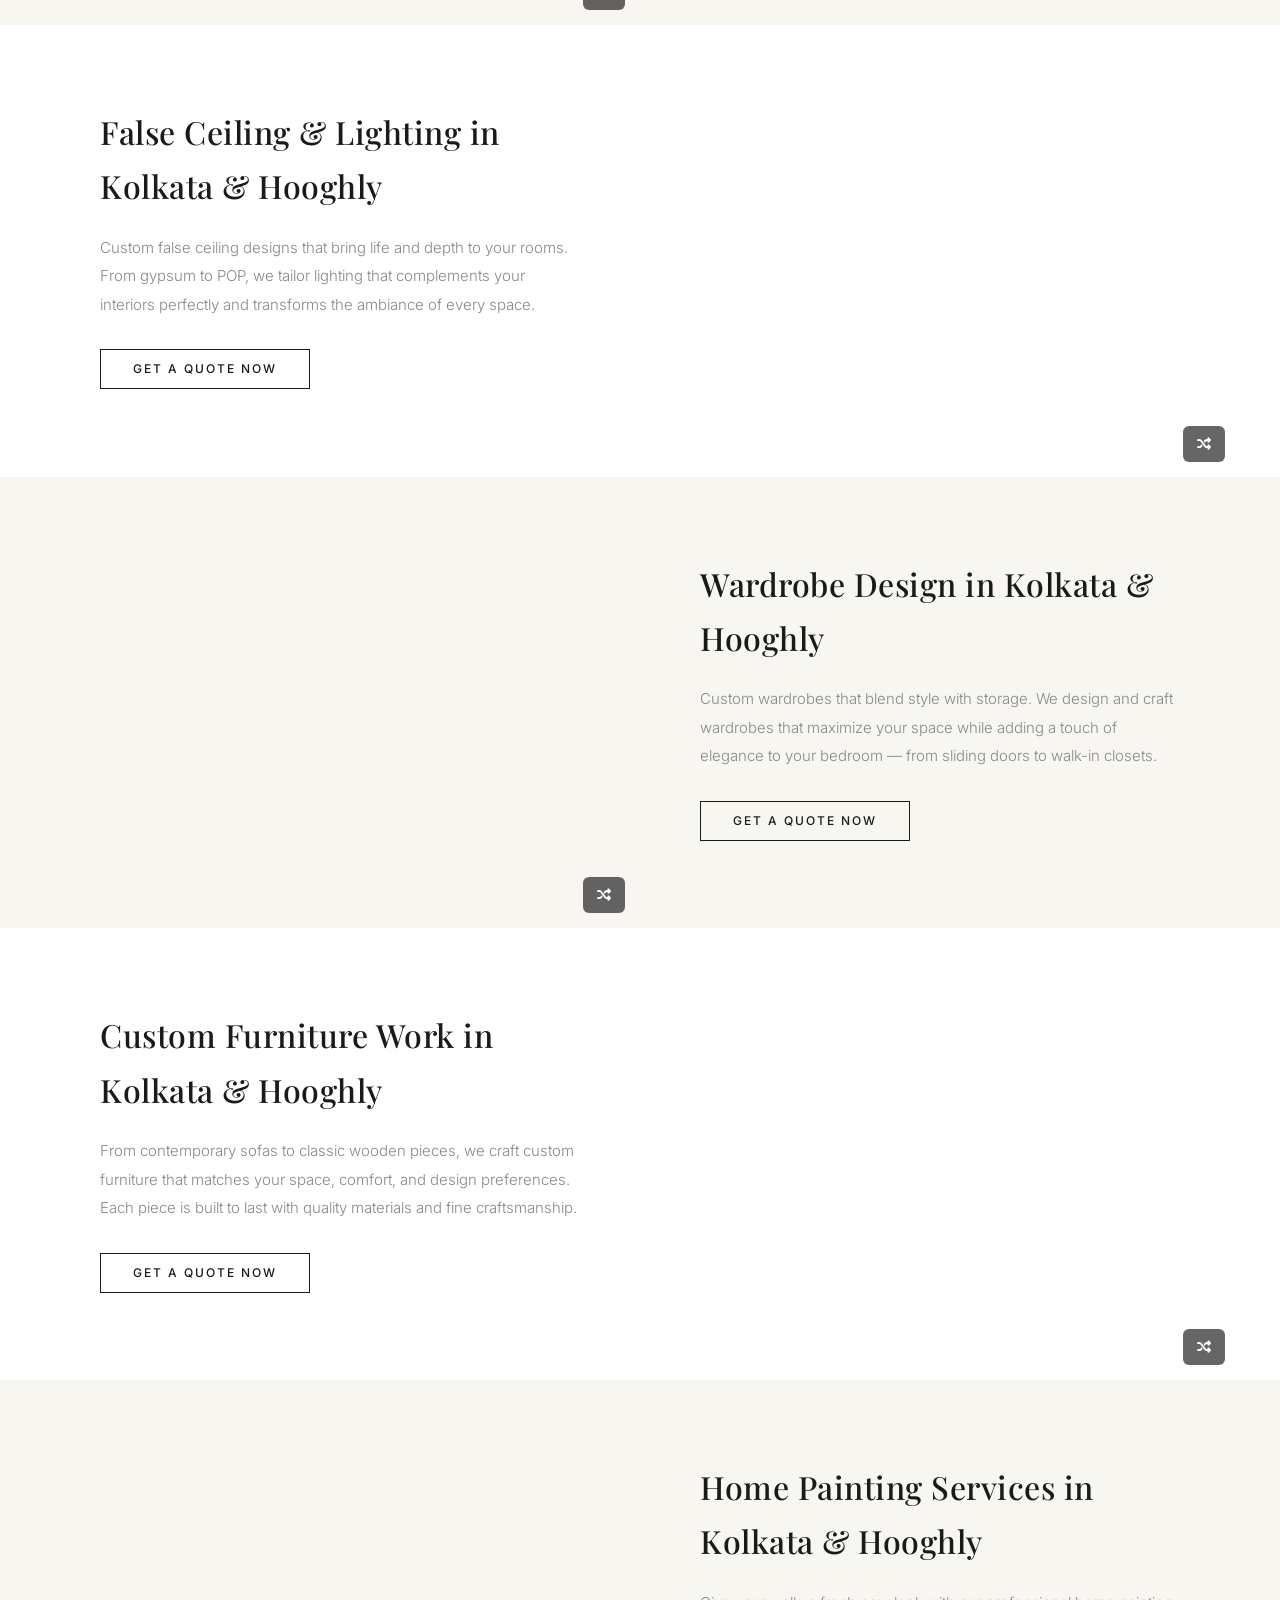
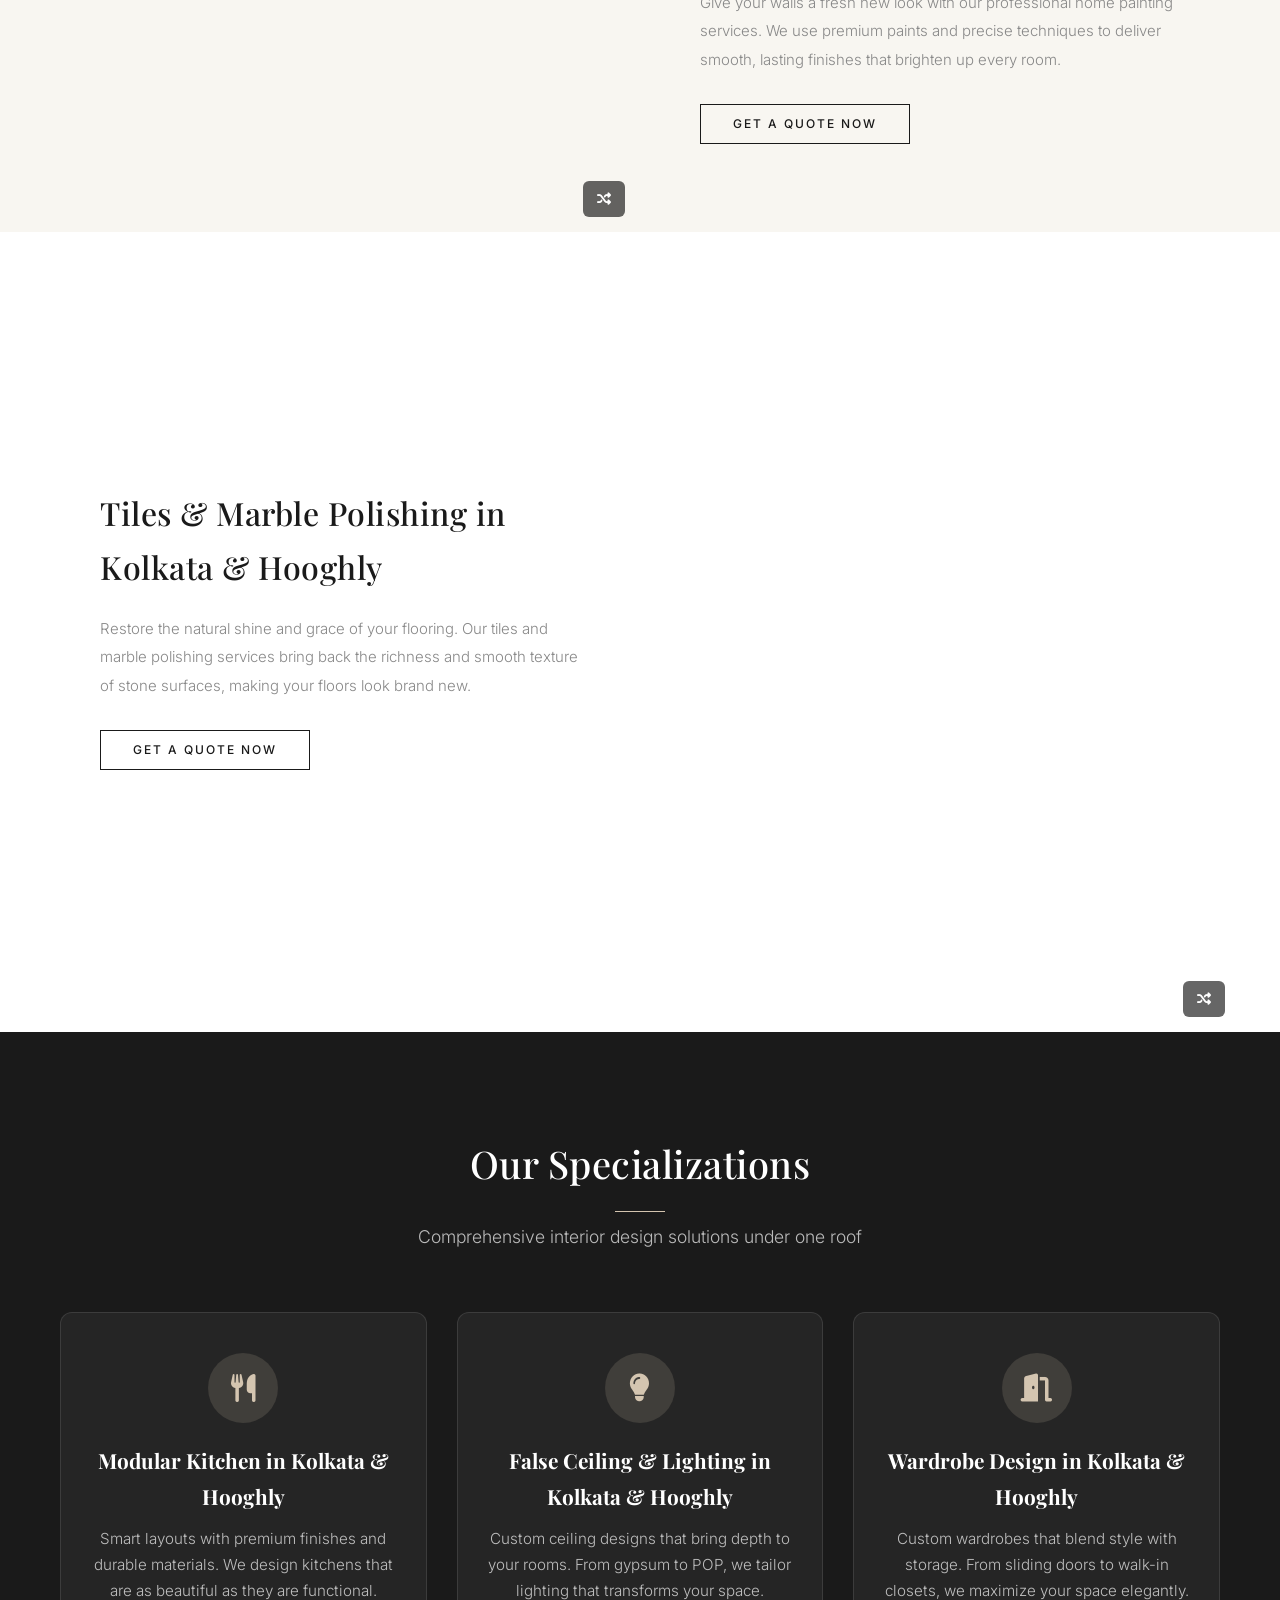
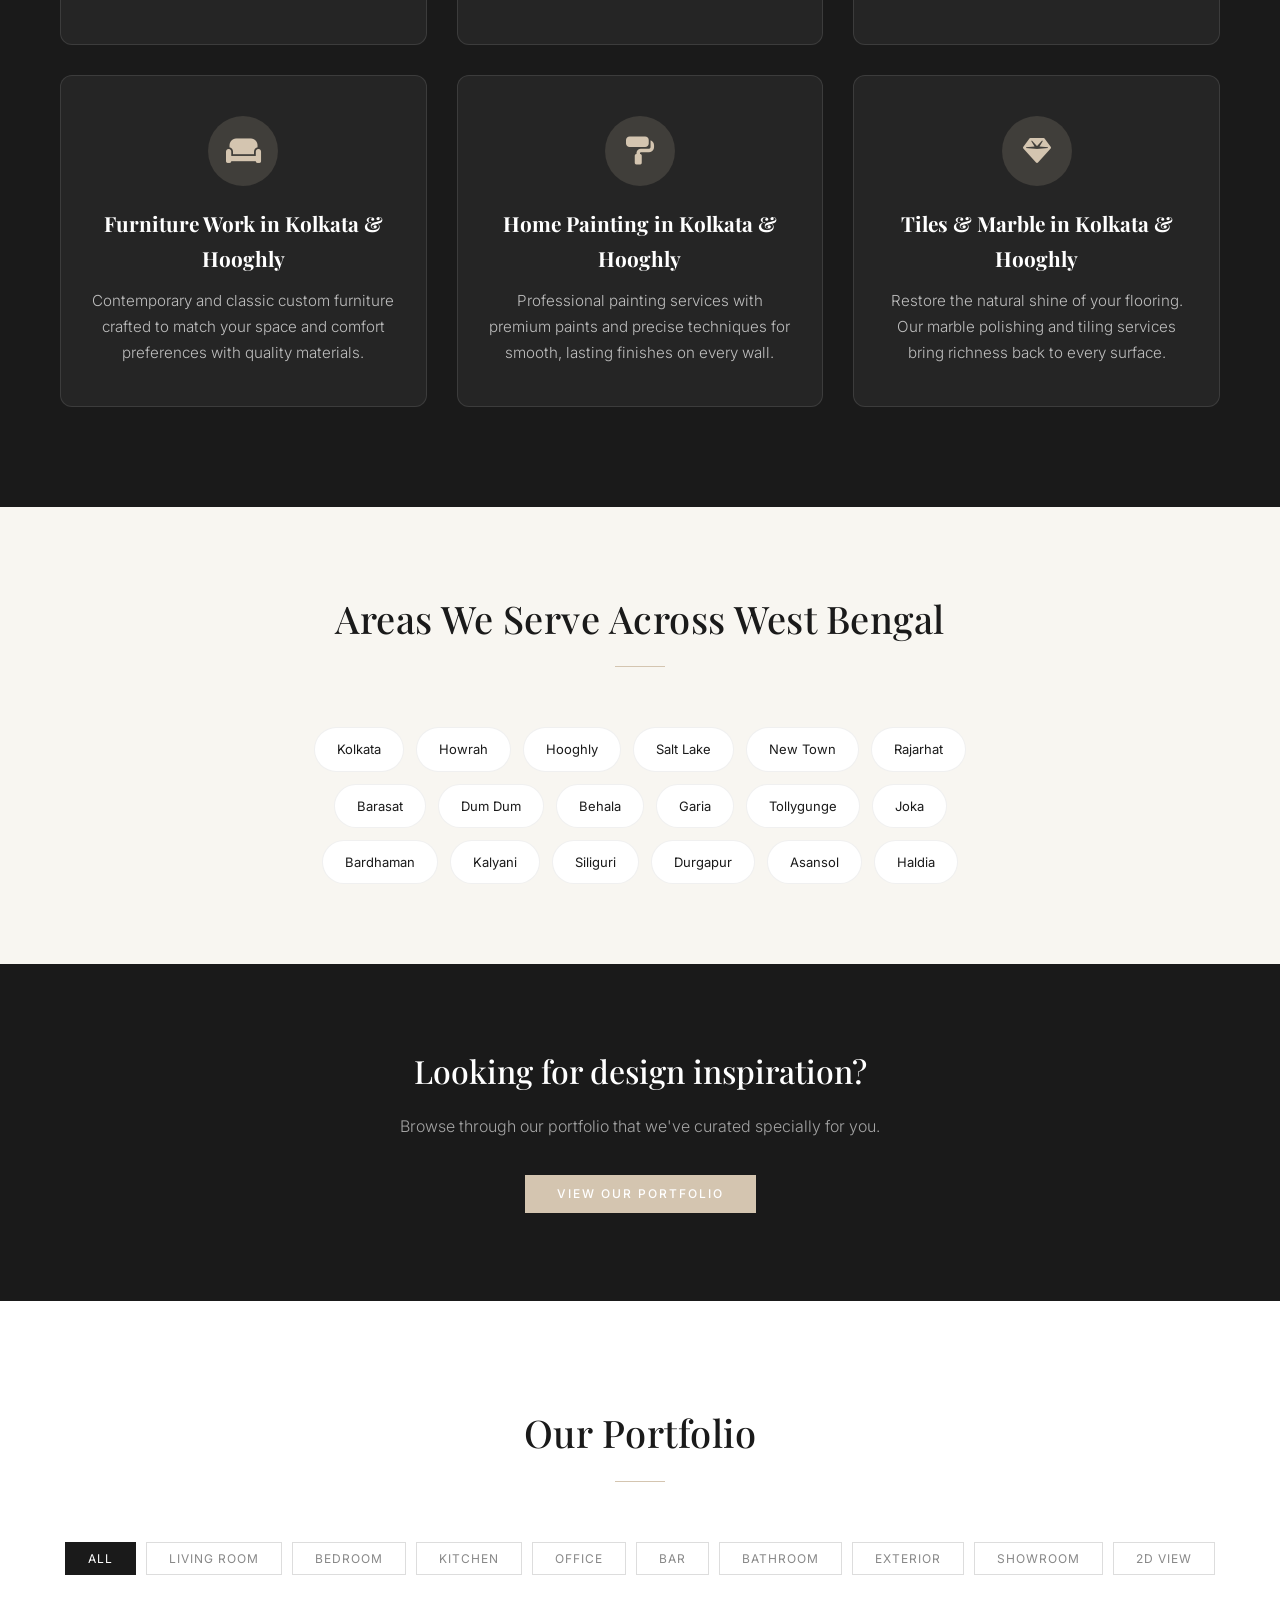
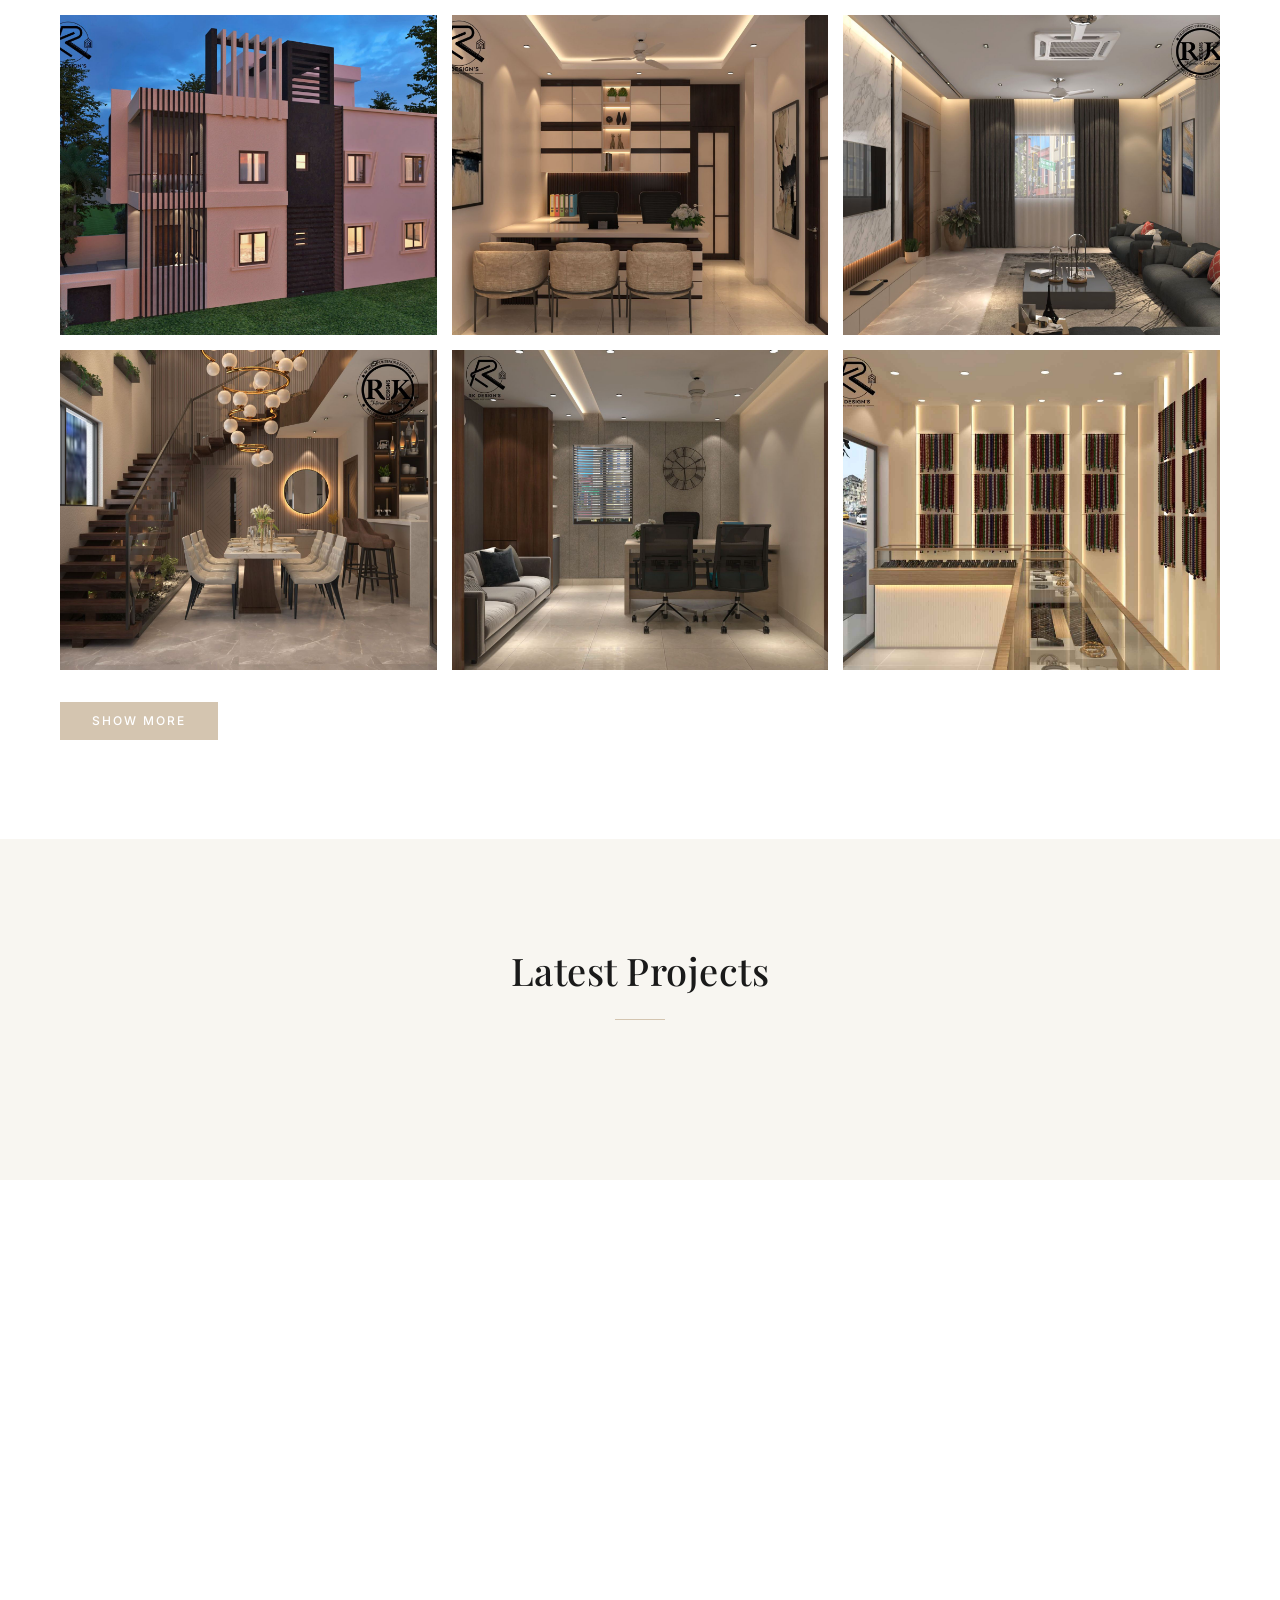
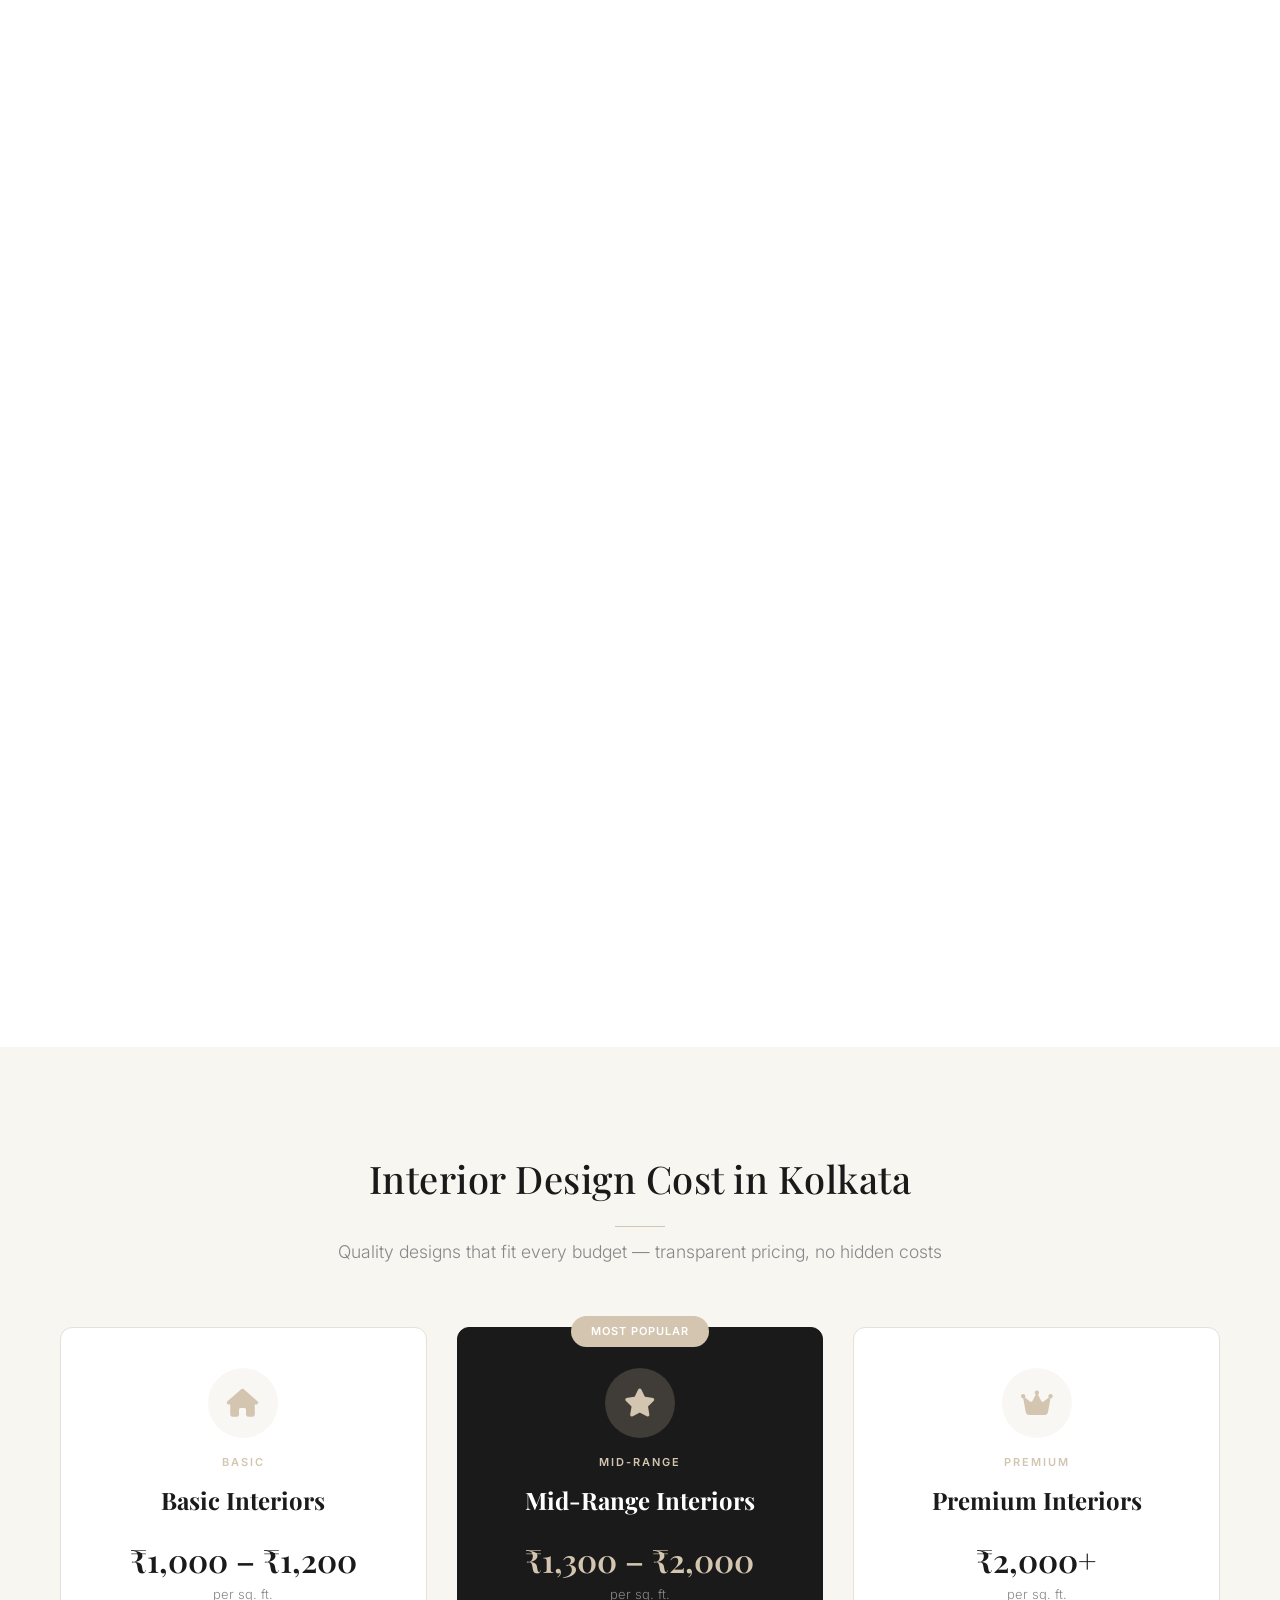
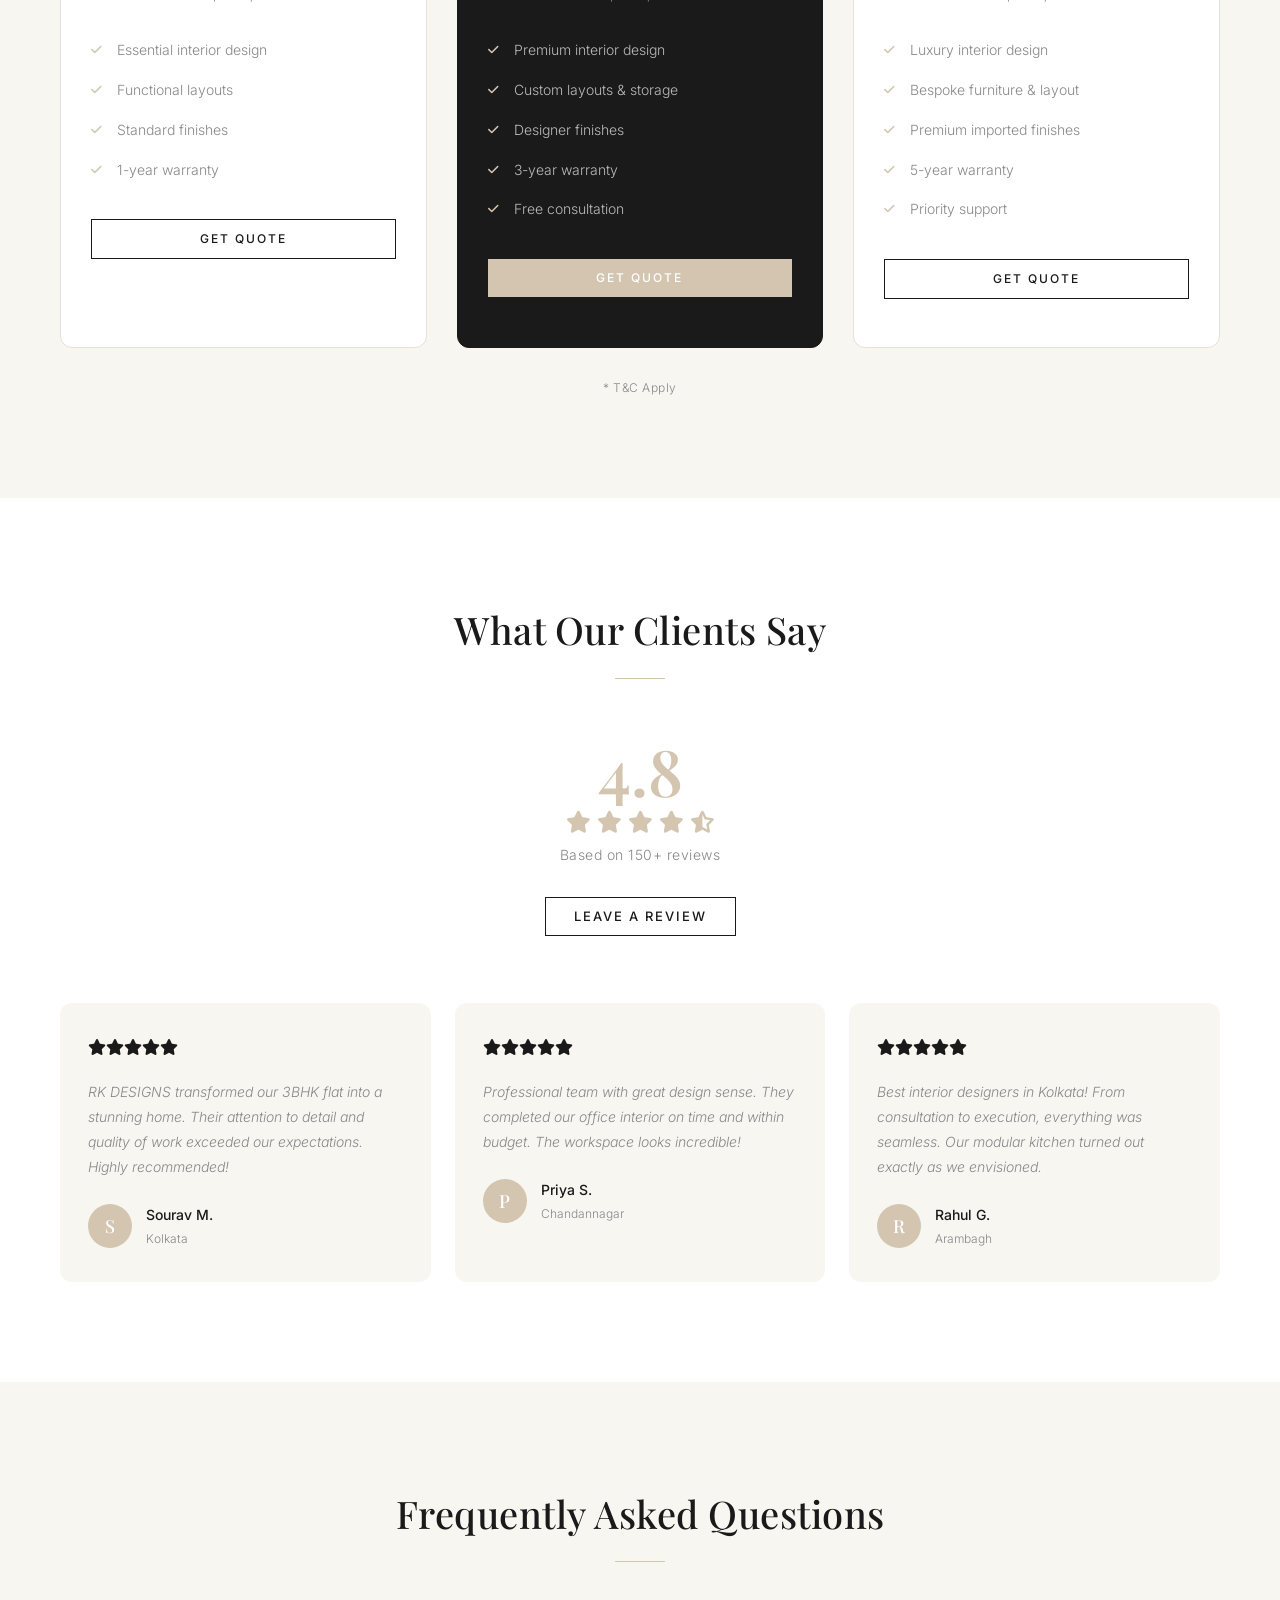
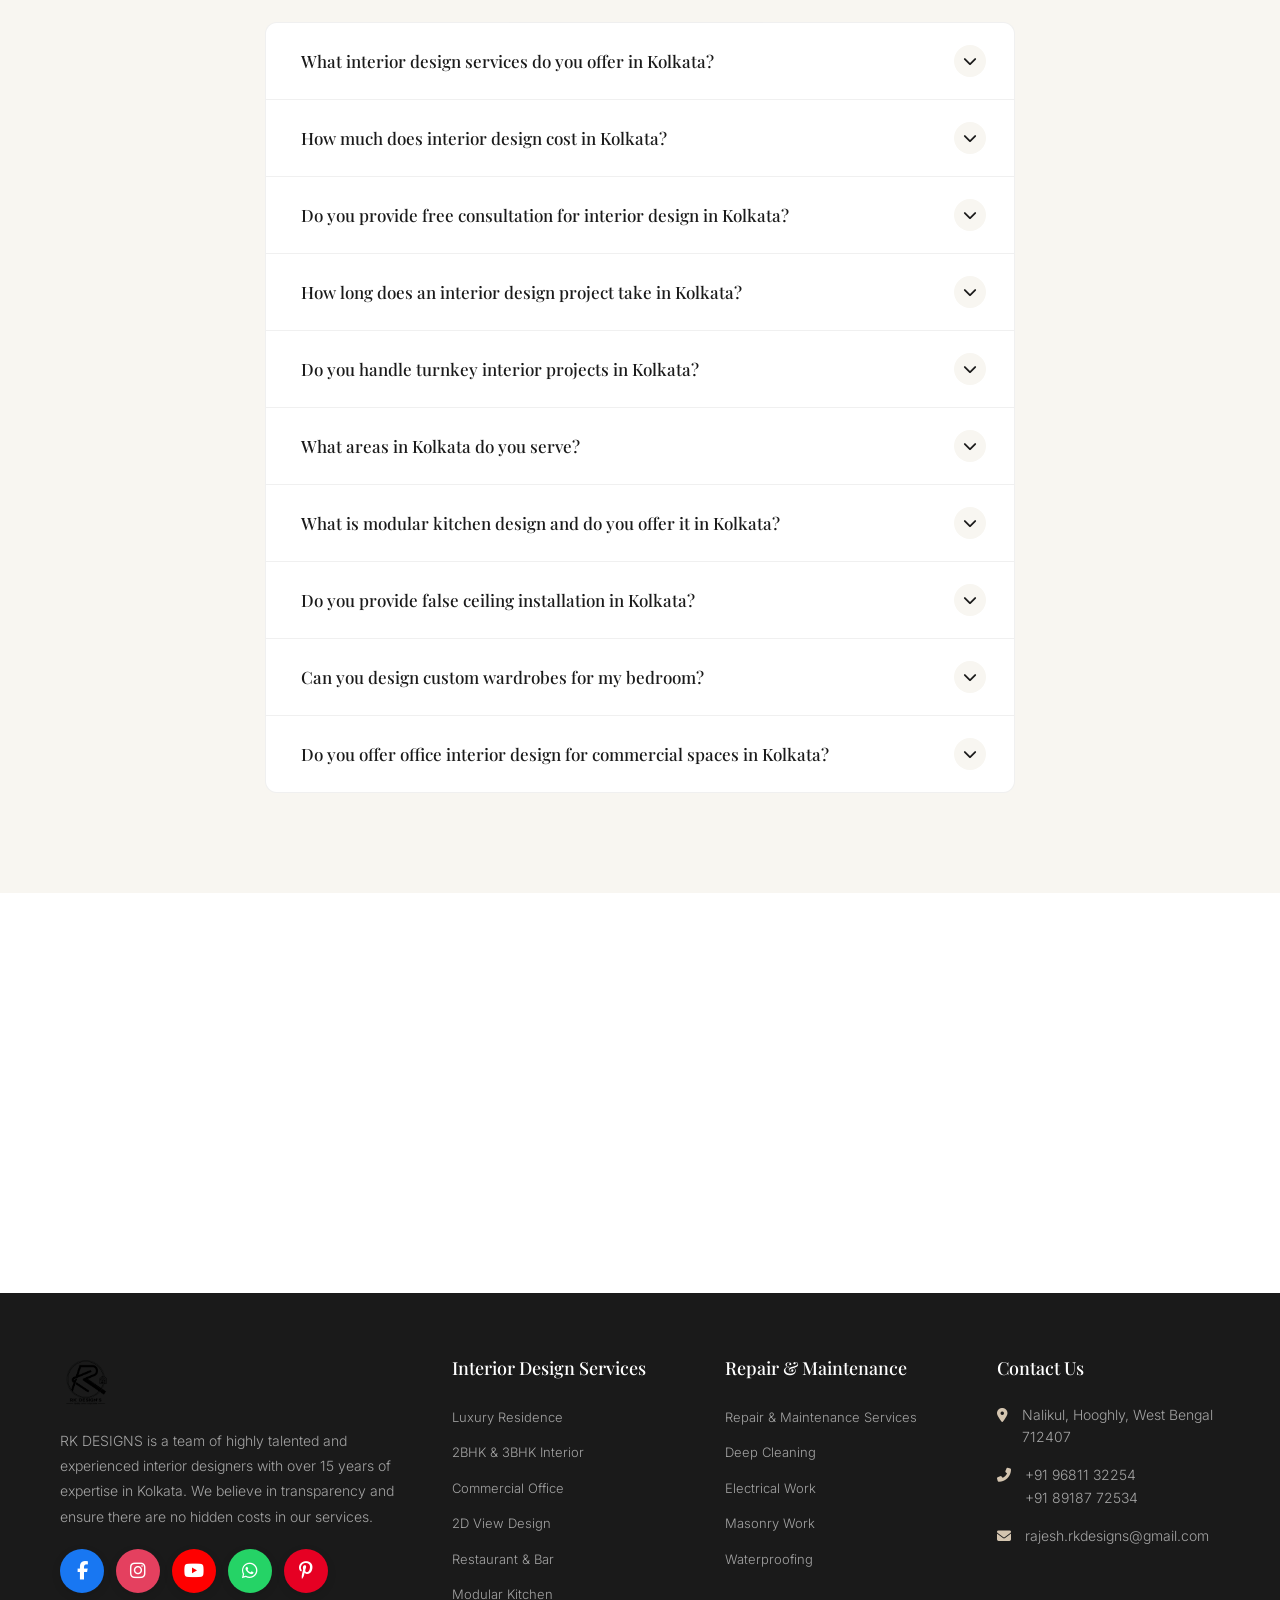
==== commit b288c938: "Add Hooghly to all service H3s alongside Kolkata" ====
--- a/index.html
+++ b/index.html
@@ -575,7 +575,7 @@
     <div class="service-block" id="service-luxury" data-reveal="fade-up">
       <div class="service-block-inner">
         <div class="service-text">
-          <h3>Luxury Residence in Kolkata</h3>
+          <h3>Luxury Residence in Kolkata &amp; Hooghly</h3>
           <p>Where design meets affluence — comfort matched with unparalleled elegance. We craft bespoke residential interiors for Kolkata homes, from sprawling villas to compact luxury apartments.</p>
           <a href="#" class="btn btn-outline open-quote">Get A Quote Now</a>
         </div>
@@ -598,7 +598,7 @@
           <button id="shuffleBhkBtn" style="position:absolute;bottom:15px;right:15px;background:rgba(0,0,0,0.6);color:#fff;border:none;padding:10px 14px;border-radius:6px;cursor:pointer;font-size:14px;z-index:2;" title="Next Photo"><i class="fas fa-shuffle"></i></button>
         </div>
         <div class="service-text">
-          <h3>2BHK &amp; 3BHK Interior Design in Kolkata</h3>
+          <h3>2BHK &amp; 3BHK Interior Design in Kolkata &amp; Hooghly</h3>
           <p>Smart, spacious, and beautifully designed. We specialize in transforming both 2BHK and 3BHK apartments across Kolkata into modern, functional homes. From compact layouts that maximize every square foot to expansive family spaces with dedicated zones for living, entertainment, and relaxation — we craft interiors that match your lifestyle perfectly.</p>
           <a href="#" class="btn btn-outline open-quote">Get A Quote Now</a>
         </div>
@@ -609,7 +609,7 @@
     <div class="service-block" id="service-commercial" data-reveal="fade-up">
       <div class="service-block-inner">
         <div class="service-text">
-          <h3>Commercial Office Design in Kolkata</h3>
+          <h3>Commercial Office Design in Kolkata &amp; Hooghly</h3>
           <p>When you're surrounded by luxury, excellence is the only outcome. We design productive, inspiring workspaces for Kolkata businesses that elevate your brand identity and foster collaboration among your team.</p>
           <a href="#" class="btn btn-outline open-quote">Get A Quote Now</a>
         </div>
@@ -643,7 +643,7 @@
     <div class="service-block" id="service-hospitality" data-reveal="fade-up">
       <div class="service-block-inner">
         <div class="service-text">
-          <h3>Restaurant &amp; Bar Design in Kolkata</h3>
+          <h3>Restaurant &amp; Bar Design in Kolkata &amp; Hooghly</h3>
           <p>We design dining spaces across Kolkata that blend ambiance with functionality. From intimate cafes to fine-dining restaurants, we create memorable experiences that keep guests coming back.</p>
           <a href="#" class="btn btn-outline open-quote">Get A Quote Now</a>
         </div>
@@ -666,7 +666,7 @@
           <button id="shuffleKitchenBtn" style="position:absolute;bottom:15px;right:15px;background:rgba(0,0,0,0.6);color:#fff;border:none;padding:10px 14px;border-radius:6px;cursor:pointer;font-size:14px;z-index:2;" title="Next Photo"><i class="fas fa-shuffle"></i></button>
         </div>
         <div class="service-text">
-          <h3>Modular Kitchen Design in Kolkata</h3>
+          <h3>Modular Kitchen Design in Kolkata &amp; Hooghly</h3>
           <p>Your kitchen deserves to be as beautiful as it is useful. We create smart layouts with premium finishes, durable materials, and plenty of storage — perfect for everyday cooking and family gatherings.</p>
           <a href="#" class="btn btn-outline open-quote">Get A Quote Now</a>
         </div>
@@ -677,7 +677,7 @@
     <div class="service-block" id="service-false-ceiling" data-reveal="fade-up">
       <div class="service-block-inner">
         <div class="service-text">
-          <h3>False Ceiling &amp; Lighting in Kolkata</h3>
+          <h3>False Ceiling &amp; Lighting in Kolkata &amp; Hooghly</h3>
           <p>Custom false ceiling designs that bring life and depth to your rooms. From gypsum to POP, we tailor lighting that complements your interiors perfectly and transforms the ambiance of every space.</p>
           <a href="#" class="btn btn-outline open-quote">Get A Quote Now</a>
         </div>
@@ -700,7 +700,7 @@
           <button id="shuffleWardrobeBtn" style="position:absolute;bottom:15px;right:15px;background:rgba(0,0,0,0.6);color:#fff;border:none;padding:10px 14px;border-radius:6px;cursor:pointer;font-size:14px;z-index:2;" title="Next Photo"><i class="fas fa-shuffle"></i></button>
         </div>
         <div class="service-text">
-          <h3>Wardrobe Design in Kolkata</h3>
+          <h3>Wardrobe Design in Kolkata &amp; Hooghly</h3>
           <p>Custom wardrobes that blend style with storage. We design and craft wardrobes that maximize your space while adding a touch of elegance to your bedroom — from sliding doors to walk-in closets.</p>
           <a href="#" class="btn btn-outline open-quote">Get A Quote Now</a>
         </div>
@@ -711,7 +711,7 @@
     <div class="service-block" id="service-furniture" data-reveal="fade-up">
       <div class="service-block-inner">
         <div class="service-text">
-          <h3>Custom Furniture Work in Kolkata</h3>
+          <h3>Custom Furniture Work in Kolkata &amp; Hooghly</h3>
           <p>From contemporary sofas to classic wooden pieces, we craft custom furniture that matches your space, comfort, and design preferences. Each piece is built to last with quality materials and fine craftsmanship.</p>
           <a href="#" class="btn btn-outline open-quote">Get A Quote Now</a>
         </div>
@@ -734,7 +734,7 @@
           <button id="shufflePaintingBtn" style="position:absolute;bottom:15px;right:15px;background:rgba(0,0,0,0.6);color:#fff;border:none;padding:10px 14px;border-radius:6px;cursor:pointer;font-size:14px;z-index:2;" title="Next Photo"><i class="fas fa-shuffle"></i></button>
         </div>
         <div class="service-text">
-          <h3>Home Painting Services in Kolkata</h3>
+          <h3>Home Painting Services in Kolkata &amp; Hooghly</h3>
           <p>Give your walls a fresh new look with our professional home painting services. We use premium paints and precise techniques to deliver smooth, lasting finishes that brighten up every room.</p>
           <a href="#" class="btn btn-outline open-quote">Get A Quote Now</a>
         </div>
@@ -745,7 +745,7 @@
     <div class="service-block" id="service-tiles-marble" data-reveal="fade-up">
       <div class="service-block-inner">
         <div class="service-text">
-          <h3>Tiles &amp; Marble Polishing in Kolkata</h3>
+          <h3>Tiles &amp; Marble Polishing in Kolkata &amp; Hooghly</h3>
           <p>Restore the natural shine and grace of your flooring. Our tiles and marble polishing services bring back the richness and smooth texture of stone surfaces, making your floors look brand new.</p>
           <a href="#" class="btn btn-outline open-quote">Get A Quote Now</a>
         </div>
@@ -770,32 +770,32 @@
       <div class="specializations-grid">
         <div class="spec-card" data-reveal="fade-up">
           <div class="spec-icon"><i class="fas fa-utensils"></i></div>
-          <h3>Modular Kitchen in Kolkata</h3>
+          <h3>Modular Kitchen in Kolkata &amp; Hooghly</h3>
           <p>Smart layouts with premium finishes and durable materials. We design kitchens that are as beautiful as they are functional.</p>
         </div>
         <div class="spec-card" data-reveal="fade-up">
           <div class="spec-icon"><i class="fas fa-lightbulb"></i></div>
-          <h3>False Ceiling &amp; Lighting in Kolkata</h3>
+          <h3>False Ceiling &amp; Lighting in Kolkata &amp; Hooghly</h3>
           <p>Custom ceiling designs that bring depth to your rooms. From gypsum to POP, we tailor lighting that transforms your space.</p>
         </div>
         <div class="spec-card" data-reveal="fade-up">
           <div class="spec-icon"><i class="fas fa-door-open"></i></div>
-          <h3>Wardrobe Design in Kolkata</h3>
+          <h3>Wardrobe Design in Kolkata &amp; Hooghly</h3>
           <p>Custom wardrobes that blend style with storage. From sliding doors to walk-in closets, we maximize your space elegantly.</p>
         </div>
         <div class="spec-card" data-reveal="fade-up">
           <div class="spec-icon"><i class="fas fa-couch"></i></div>
-          <h3>Furniture Work in Kolkata</h3>
+          <h3>Furniture Work in Kolkata &amp; Hooghly</h3>
           <p>Contemporary and classic custom furniture crafted to match your space and comfort preferences with quality materials.</p>
         </div>
         <div class="spec-card" data-reveal="fade-up">
           <div class="spec-icon"><i class="fas fa-paint-roller"></i></div>
-          <h3>Home Painting in Kolkata</h3>
+          <h3>Home Painting in Kolkata &amp; Hooghly</h3>
           <p>Professional painting services with premium paints and precise techniques for smooth, lasting finishes on every wall.</p>
         </div>
         <div class="spec-card" data-reveal="fade-up">
           <div class="spec-icon"><i class="fas fa-gem"></i></div>
-          <h3>Tiles &amp; Marble in Kolkata</h3>
+          <h3>Tiles &amp; Marble in Kolkata &amp; Hooghly</h3>
           <p>Restore the natural shine of your flooring. Our marble polishing and tiling services bring richness back to every surface.</p>
         </div>
       </div>
